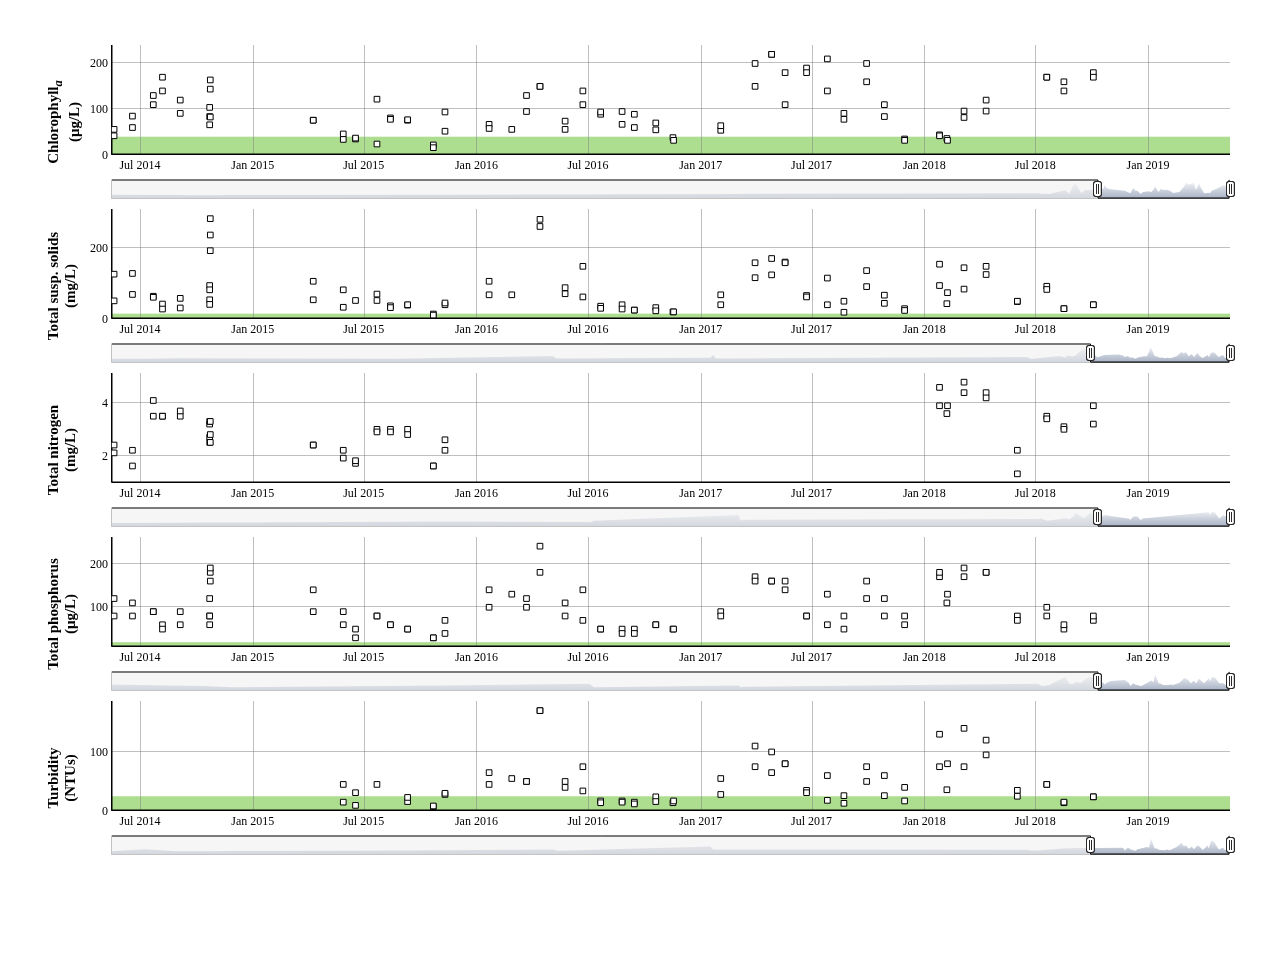
==== docs/index.html @ 1e711eb9 "Trying to get widget to display on GH" ====
<!DOCTYPE html>
<html>
<head>
<meta charset="utf-8" />
<title>Mattamuskeet Water Quality</title>
<script>(function() {
  // If window.HTMLWidgets is already defined, then use it; otherwise create a
  // new object. This allows preceding code to set options that affect the
  // initialization process (though none currently exist).
  window.HTMLWidgets = window.HTMLWidgets || {};

  // See if we're running in a viewer pane. If not, we're in a web browser.
  var viewerMode = window.HTMLWidgets.viewerMode =
      /\bviewer_pane=1\b/.test(window.location);

  // See if we're running in Shiny mode. If not, it's a static document.
  // Note that static widgets can appear in both Shiny and static modes, but
  // obviously, Shiny widgets can only appear in Shiny apps/documents.
  var shinyMode = window.HTMLWidgets.shinyMode =
      typeof(window.Shiny) !== "undefined" && !!window.Shiny.outputBindings;

  // We can't count on jQuery being available, so we implement our own
  // version if necessary.
  function querySelectorAll(scope, selector) {
    if (typeof(jQuery) !== "undefined" && scope instanceof jQuery) {
      return scope.find(selector);
    }
    if (scope.querySelectorAll) {
      return scope.querySelectorAll(selector);
    }
  }

  function asArray(value) {
    if (value === null)
      return [];
    if ($.isArray(value))
      return value;
    return [value];
  }

  // Implement jQuery's extend
  function extend(target /*, ... */) {
    if (arguments.length == 1) {
      return target;
    }
    for (var i = 1; i < arguments.length; i++) {
      var source = arguments[i];
      for (var prop in source) {
        if (source.hasOwnProperty(prop)) {
          target[prop] = source[prop];
        }
      }
    }
    return target;
  }

  // IE8 doesn't support Array.forEach.
  function forEach(values, callback, thisArg) {
    if (values.forEach) {
      values.forEach(callback, thisArg);
    } else {
      for (var i = 0; i < values.length; i++) {
        callback.call(thisArg, values[i], i, values);
      }
    }
  }

  // Replaces the specified method with the return value of funcSource.
  //
  // Note that funcSource should not BE the new method, it should be a function
  // that RETURNS the new method. funcSource receives a single argument that is
  // the overridden method, it can be called from the new method. The overridden
  // method can be called like a regular function, it has the target permanently
  // bound to it so "this" will work correctly.
  function overrideMethod(target, methodName, funcSource) {
    var superFunc = target[methodName] || function() {};
    var superFuncBound = function() {
      return superFunc.apply(target, arguments);
    };
    target[methodName] = funcSource(superFuncBound);
  }

  // Add a method to delegator that, when invoked, calls
  // delegatee.methodName. If there is no such method on
  // the delegatee, but there was one on delegator before
  // delegateMethod was called, then the original version
  // is invoked instead.
  // For example:
  //
  // var a = {
  //   method1: function() { console.log('a1'); }
  //   method2: function() { console.log('a2'); }
  // };
  // var b = {
  //   method1: function() { console.log('b1'); }
  // };
  // delegateMethod(a, b, "method1");
  // delegateMethod(a, b, "method2");
  // a.method1();
  // a.method2();
  //
  // The output would be "b1", "a2".
  function delegateMethod(delegator, delegatee, methodName) {
    var inherited = delegator[methodName];
    delegator[methodName] = function() {
      var target = delegatee;
      var method = delegatee[methodName];

      // The method doesn't exist on the delegatee. Instead,
      // call the method on the delegator, if it exists.
      if (!method) {
        target = delegator;
        method = inherited;
      }

      if (method) {
        return method.apply(target, arguments);
      }
    };
  }

  // Implement a vague facsimilie of jQuery's data method
  function elementData(el, name, value) {
    if (arguments.length == 2) {
      return el["htmlwidget_data_" + name];
    } else if (arguments.length == 3) {
      el["htmlwidget_data_" + name] = value;
      return el;
    } else {
      throw new Error("Wrong number of arguments for elementData: " +
        arguments.length);
    }
  }

  // http://stackoverflow.com/questions/3446170/escape-string-for-use-in-javascript-regex
  function escapeRegExp(str) {
    return str.replace(/[\-\[\]\/\{\}\(\)\*\+\?\.\\\^\$\|]/g, "\\$&");
  }

  function hasClass(el, className) {
    var re = new RegExp("\\b" + escapeRegExp(className) + "\\b");
    return re.test(el.className);
  }

  // elements - array (or array-like object) of HTML elements
  // className - class name to test for
  // include - if true, only return elements with given className;
  //   if false, only return elements *without* given className
  function filterByClass(elements, className, include) {
    var results = [];
    for (var i = 0; i < elements.length; i++) {
      if (hasClass(elements[i], className) == include)
        results.push(elements[i]);
    }
    return results;
  }

  function on(obj, eventName, func) {
    if (obj.addEventListener) {
      obj.addEventListener(eventName, func, false);
    } else if (obj.attachEvent) {
      obj.attachEvent(eventName, func);
    }
  }

  function off(obj, eventName, func) {
    if (obj.removeEventListener)
      obj.removeEventListener(eventName, func, false);
    else if (obj.detachEvent) {
      obj.detachEvent(eventName, func);
    }
  }

  // Translate array of values to top/right/bottom/left, as usual with
  // the "padding" CSS property
  // https://developer.mozilla.org/en-US/docs/Web/CSS/padding
  function unpackPadding(value) {
    if (typeof(value) === "number")
      value = [value];
    if (value.length === 1) {
      return {top: value[0], right: value[0], bottom: value[0], left: value[0]};
    }
    if (value.length === 2) {
      return {top: value[0], right: value[1], bottom: value[0], left: value[1]};
    }
    if (value.length === 3) {
      return {top: value[0], right: value[1], bottom: value[2], left: value[1]};
    }
    if (value.length === 4) {
      return {top: value[0], right: value[1], bottom: value[2], left: value[3]};
    }
  }

  // Convert an unpacked padding object to a CSS value
  function paddingToCss(paddingObj) {
    return paddingObj.top + "px " + paddingObj.right + "px " + paddingObj.bottom + "px " + paddingObj.left + "px";
  }

  // Makes a number suitable for CSS
  function px(x) {
    if (typeof(x) === "number")
      return x + "px";
    else
      return x;
  }

  // Retrieves runtime widget sizing information for an element.
  // The return value is either null, or an object with fill, padding,
  // defaultWidth, defaultHeight fields.
  function sizingPolicy(el) {
    var sizingEl = document.querySelector("script[data-for='" + el.id + "'][type='application/htmlwidget-sizing']");
    if (!sizingEl)
      return null;
    var sp = JSON.parse(sizingEl.textContent || sizingEl.text || "{}");
    if (viewerMode) {
      return sp.viewer;
    } else {
      return sp.browser;
    }
  }

  // @param tasks Array of strings (or falsy value, in which case no-op).
  //   Each element must be a valid JavaScript expression that yields a
  //   function. Or, can be an array of objects with "code" and "data"
  //   properties; in this case, the "code" property should be a string
  //   of JS that's an expr that yields a function, and "data" should be
  //   an object that will be added as an additional argument when that
  //   function is called.
  // @param target The object that will be "this" for each function
  //   execution.
  // @param args Array of arguments to be passed to the functions. (The
  //   same arguments will be passed to all functions.)
  function evalAndRun(tasks, target, args) {
    if (tasks) {
      forEach(tasks, function(task) {
        var theseArgs = args;
        if (typeof(task) === "object") {
          theseArgs = theseArgs.concat([task.data]);
          task = task.code;
        }
        var taskFunc = eval("(" + task + ")");
        if (typeof(taskFunc) !== "function") {
          throw new Error("Task must be a function! Source:\n" + task);
        }
        taskFunc.apply(target, theseArgs);
      });
    }
  }

  function initSizing(el) {
    var sizing = sizingPolicy(el);
    if (!sizing)
      return;

    var cel = document.getElementById("htmlwidget_container");
    if (!cel)
      return;

    if (typeof(sizing.padding) !== "undefined") {
      document.body.style.margin = "0";
      document.body.style.padding = paddingToCss(unpackPadding(sizing.padding));
    }

    if (sizing.fill) {
      document.body.style.overflow = "hidden";
      document.body.style.width = "100%";
      document.body.style.height = "100%";
      document.documentElement.style.width = "100%";
      document.documentElement.style.height = "100%";
      if (cel) {
        cel.style.position = "absolute";
        var pad = unpackPadding(sizing.padding);
        cel.style.top = pad.top + "px";
        cel.style.right = pad.right + "px";
        cel.style.bottom = pad.bottom + "px";
        cel.style.left = pad.left + "px";
        el.style.width = "100%";
        el.style.height = "100%";
      }

      return {
        getWidth: function() { return cel.offsetWidth; },
        getHeight: function() { return cel.offsetHeight; }
      };

    } else {
      el.style.width = px(sizing.width);
      el.style.height = px(sizing.height);

      return {
        getWidth: function() { return el.offsetWidth; },
        getHeight: function() { return el.offsetHeight; }
      };
    }
  }

  // Default implementations for methods
  var defaults = {
    find: function(scope) {
      return querySelectorAll(scope, "." + this.name);
    },
    renderError: function(el, err) {
      var $el = $(el);

      this.clearError(el);

      // Add all these error classes, as Shiny does
      var errClass = "shiny-output-error";
      if (err.type !== null) {
        // use the classes of the error condition as CSS class names
        errClass = errClass + " " + $.map(asArray(err.type), function(type) {
          return errClass + "-" + type;
        }).join(" ");
      }
      errClass = errClass + " htmlwidgets-error";

      // Is el inline or block? If inline or inline-block, just display:none it
      // and add an inline error.
      var display = $el.css("display");
      $el.data("restore-display-mode", display);

      if (display === "inline" || display === "inline-block") {
        $el.hide();
        if (err.message !== "") {
          var errorSpan = $("<span>").addClass(errClass);
          errorSpan.text(err.message);
          $el.after(errorSpan);
        }
      } else if (display === "block") {
        // If block, add an error just after the el, set visibility:none on the
        // el, and position the error to be on top of the el.
        // Mark it with a unique ID and CSS class so we can remove it later.
        $el.css("visibility", "hidden");
        if (err.message !== "") {
          var errorDiv = $("<div>").addClass(errClass).css("position", "absolute")
            .css("top", el.offsetTop)
            .css("left", el.offsetLeft)
            // setting width can push out the page size, forcing otherwise
            // unnecessary scrollbars to appear and making it impossible for
            // the element to shrink; so use max-width instead
            .css("maxWidth", el.offsetWidth)
            .css("height", el.offsetHeight);
          errorDiv.text(err.message);
          $el.after(errorDiv);

          // Really dumb way to keep the size/position of the error in sync with
          // the parent element as the window is resized or whatever.
          var intId = setInterval(function() {
            if (!errorDiv[0].parentElement) {
              clearInterval(intId);
              return;
            }
            errorDiv
              .css("top", el.offsetTop)
              .css("left", el.offsetLeft)
              .css("maxWidth", el.offsetWidth)
              .css("height", el.offsetHeight);
          }, 500);
        }
      }
    },
    clearError: function(el) {
      var $el = $(el);
      var display = $el.data("restore-display-mode");
      $el.data("restore-display-mode", null);

      if (display === "inline" || display === "inline-block") {
        if (display)
          $el.css("display", display);
        $(el.nextSibling).filter(".htmlwidgets-error").remove();
      } else if (display === "block"){
        $el.css("visibility", "inherit");
        $(el.nextSibling).filter(".htmlwidgets-error").remove();
      }
    },
    sizing: {}
  };

  // Called by widget bindings to register a new type of widget. The definition
  // object can contain the following properties:
  // - name (required) - A string indicating the binding name, which will be
  //   used by default as the CSS classname to look for.
  // - initialize (optional) - A function(el) that will be called once per
  //   widget element; if a value is returned, it will be passed as the third
  //   value to renderValue.
  // - renderValue (required) - A function(el, data, initValue) that will be
  //   called with data. Static contexts will cause this to be called once per
  //   element; Shiny apps will cause this to be called multiple times per
  //   element, as the data changes.
  window.HTMLWidgets.widget = function(definition) {
    if (!definition.name) {
      throw new Error("Widget must have a name");
    }
    if (!definition.type) {
      throw new Error("Widget must have a type");
    }
    // Currently we only support output widgets
    if (definition.type !== "output") {
      throw new Error("Unrecognized widget type '" + definition.type + "'");
    }
    // TODO: Verify that .name is a valid CSS classname

    // Support new-style instance-bound definitions. Old-style class-bound
    // definitions have one widget "object" per widget per type/class of
    // widget; the renderValue and resize methods on such widget objects
    // take el and instance arguments, because the widget object can't
    // store them. New-style instance-bound definitions have one widget
    // object per widget instance; the definition that's passed in doesn't
    // provide renderValue or resize methods at all, just the single method
    //   factory(el, width, height)
    // which returns an object that has renderValue(x) and resize(w, h).
    // This enables a far more natural programming style for the widget
    // author, who can store per-instance state using either OO-style
    // instance fields or functional-style closure variables (I guess this
    // is in contrast to what can only be called C-style pseudo-OO which is
    // what we required before).
    if (definition.factory) {
      definition = createLegacyDefinitionAdapter(definition);
    }

    if (!definition.renderValue) {
      throw new Error("Widget must have a renderValue function");
    }

    // For static rendering (non-Shiny), use a simple widget registration
    // scheme. We also use this scheme for Shiny apps/documents that also
    // contain static widgets.
    window.HTMLWidgets.widgets = window.HTMLWidgets.widgets || [];
    // Merge defaults into the definition; don't mutate the original definition.
    var staticBinding = extend({}, defaults, definition);
    overrideMethod(staticBinding, "find", function(superfunc) {
      return function(scope) {
        var results = superfunc(scope);
        // Filter out Shiny outputs, we only want the static kind
        return filterByClass(results, "html-widget-output", false);
      };
    });
    window.HTMLWidgets.widgets.push(staticBinding);

    if (shinyMode) {
      // Shiny is running. Register the definition with an output binding.
      // The definition itself will not be the output binding, instead
      // we will make an output binding object that delegates to the
      // definition. This is because we foolishly used the same method
      // name (renderValue) for htmlwidgets definition and Shiny bindings
      // but they actually have quite different semantics (the Shiny
      // bindings receive data that includes lots of metadata that it
      // strips off before calling htmlwidgets renderValue). We can't
      // just ignore the difference because in some widgets it's helpful
      // to call this.renderValue() from inside of resize(), and if
      // we're not delegating, then that call will go to the Shiny
      // version instead of the htmlwidgets version.

      // Merge defaults with definition, without mutating either.
      var bindingDef = extend({}, defaults, definition);

      // This object will be our actual Shiny binding.
      var shinyBinding = new Shiny.OutputBinding();

      // With a few exceptions, we'll want to simply use the bindingDef's
      // version of methods if they are available, otherwise fall back to
      // Shiny's defaults. NOTE: If Shiny's output bindings gain additional
      // methods in the future, and we want them to be overrideable by
      // HTMLWidget binding definitions, then we'll need to add them to this
      // list.
      delegateMethod(shinyBinding, bindingDef, "getId");
      delegateMethod(shinyBinding, bindingDef, "onValueChange");
      delegateMethod(shinyBinding, bindingDef, "onValueError");
      delegateMethod(shinyBinding, bindingDef, "renderError");
      delegateMethod(shinyBinding, bindingDef, "clearError");
      delegateMethod(shinyBinding, bindingDef, "showProgress");

      // The find, renderValue, and resize are handled differently, because we
      // want to actually decorate the behavior of the bindingDef methods.

      shinyBinding.find = function(scope) {
        var results = bindingDef.find(scope);

        // Only return elements that are Shiny outputs, not static ones
        var dynamicResults = results.filter(".html-widget-output");

        // It's possible that whatever caused Shiny to think there might be
        // new dynamic outputs, also caused there to be new static outputs.
        // Since there might be lots of different htmlwidgets bindings, we
        // schedule execution for later--no need to staticRender multiple
        // times.
        if (results.length !== dynamicResults.length)
          scheduleStaticRender();

        return dynamicResults;
      };

      // Wrap renderValue to handle initialization, which unfortunately isn't
      // supported natively by Shiny at the time of this writing.

      shinyBinding.renderValue = function(el, data) {
        Shiny.renderDependencies(data.deps);
        // Resolve strings marked as javascript literals to objects
        if (!(data.evals instanceof Array)) data.evals = [data.evals];
        for (var i = 0; data.evals && i < data.evals.length; i++) {
          window.HTMLWidgets.evaluateStringMember(data.x, data.evals[i]);
        }
        if (!bindingDef.renderOnNullValue) {
          if (data.x === null) {
            el.style.visibility = "hidden";
            return;
          } else {
            el.style.visibility = "inherit";
          }
        }
        if (!elementData(el, "initialized")) {
          initSizing(el);

          elementData(el, "initialized", true);
          if (bindingDef.initialize) {
            var result = bindingDef.initialize(el, el.offsetWidth,
              el.offsetHeight);
            elementData(el, "init_result", result);
          }
        }
        bindingDef.renderValue(el, data.x, elementData(el, "init_result"));
        evalAndRun(data.jsHooks.render, elementData(el, "init_result"), [el, data.x]);
      };

      // Only override resize if bindingDef implements it
      if (bindingDef.resize) {
        shinyBinding.resize = function(el, width, height) {
          // Shiny can call resize before initialize/renderValue have been
          // called, which doesn't make sense for widgets.
          if (elementData(el, "initialized")) {
            bindingDef.resize(el, width, height, elementData(el, "init_result"));
          }
        };
      }

      Shiny.outputBindings.register(shinyBinding, bindingDef.name);
    }
  };

  var scheduleStaticRenderTimerId = null;
  function scheduleStaticRender() {
    if (!scheduleStaticRenderTimerId) {
      scheduleStaticRenderTimerId = setTimeout(function() {
        scheduleStaticRenderTimerId = null;
        window.HTMLWidgets.staticRender();
      }, 1);
    }
  }

  // Render static widgets after the document finishes loading
  // Statically render all elements that are of this widget's class
  window.HTMLWidgets.staticRender = function() {
    var bindings = window.HTMLWidgets.widgets || [];
    forEach(bindings, function(binding) {
      var matches = binding.find(document.documentElement);
      forEach(matches, function(el) {
        var sizeObj = initSizing(el, binding);

        if (hasClass(el, "html-widget-static-bound"))
          return;
        el.className = el.className + " html-widget-static-bound";

        var initResult;
        if (binding.initialize) {
          initResult = binding.initialize(el,
            sizeObj ? sizeObj.getWidth() : el.offsetWidth,
            sizeObj ? sizeObj.getHeight() : el.offsetHeight
          );
          elementData(el, "init_result", initResult);
        }

        if (binding.resize) {
          var lastSize = {};
          var resizeHandler = function(e) {
            var size = {
              w: sizeObj ? sizeObj.getWidth() : el.offsetWidth,
              h: sizeObj ? sizeObj.getHeight() : el.offsetHeight
            };
            if (size.w === 0 && size.h === 0)
              return;
            if (size.w === lastSize.w && size.h === lastSize.h)
              return;
            lastSize = size;
            binding.resize(el, size.w, size.h, initResult);
          };

          on(window, "resize", resizeHandler);

          // This is needed for cases where we're running in a Shiny
          // app, but the widget itself is not a Shiny output, but
          // rather a simple static widget. One example of this is
          // an rmarkdown document that has runtime:shiny and widget
          // that isn't in a render function. Shiny only knows to
          // call resize handlers for Shiny outputs, not for static
          // widgets, so we do it ourselves.
          if (window.jQuery) {
            window.jQuery(document).on(
              "shown.htmlwidgets shown.bs.tab.htmlwidgets shown.bs.collapse.htmlwidgets",
              resizeHandler
            );
            window.jQuery(document).on(
              "hidden.htmlwidgets hidden.bs.tab.htmlwidgets hidden.bs.collapse.htmlwidgets",
              resizeHandler
            );
          }

          // This is needed for the specific case of ioslides, which
          // flips slides between display:none and display:block.
          // Ideally we would not have to have ioslide-specific code
          // here, but rather have ioslides raise a generic event,
          // but the rmarkdown package just went to CRAN so the
          // window to getting that fixed may be long.
          if (window.addEventListener) {
            // It's OK to limit this to window.addEventListener
            // browsers because ioslides itself only supports
            // such browsers.
            on(document, "slideenter", resizeHandler);
            on(document, "slideleave", resizeHandler);
          }
        }

        var scriptData = document.querySelector("script[data-for='" + el.id + "'][type='application/json']");
        if (scriptData) {
          var data = JSON.parse(scriptData.textContent || scriptData.text);
          // Resolve strings marked as javascript literals to objects
          if (!(data.evals instanceof Array)) data.evals = [data.evals];
          for (var k = 0; data.evals && k < data.evals.length; k++) {
            window.HTMLWidgets.evaluateStringMember(data.x, data.evals[k]);
          }
          binding.renderValue(el, data.x, initResult);
          evalAndRun(data.jsHooks.render, initResult, [el, data.x]);
        }
      });
    });

    invokePostRenderHandlers();
  }

  // Wait until after the document has loaded to render the widgets.
  if (document.addEventListener) {
    document.addEventListener("DOMContentLoaded", function() {
      document.removeEventListener("DOMContentLoaded", arguments.callee, false);
      window.HTMLWidgets.staticRender();
    }, false);
  } else if (document.attachEvent) {
    document.attachEvent("onreadystatechange", function() {
      if (document.readyState === "complete") {
        document.detachEvent("onreadystatechange", arguments.callee);
        window.HTMLWidgets.staticRender();
      }
    });
  }


  window.HTMLWidgets.getAttachmentUrl = function(depname, key) {
    // If no key, default to the first item
    if (typeof(key) === "undefined")
      key = 1;

    var link = document.getElementById(depname + "-" + key + "-attachment");
    if (!link) {
      throw new Error("Attachment " + depname + "/" + key + " not found in document");
    }
    return link.getAttribute("href");
  };

  window.HTMLWidgets.dataframeToD3 = function(df) {
    var names = [];
    var length;
    for (var name in df) {
        if (df.hasOwnProperty(name))
            names.push(name);
        if (typeof(df[name]) !== "object" || typeof(df[name].length) === "undefined") {
            throw new Error("All fields must be arrays");
        } else if (typeof(length) !== "undefined" && length !== df[name].length) {
            throw new Error("All fields must be arrays of the same length");
        }
        length = df[name].length;
    }
    var results = [];
    var item;
    for (var row = 0; row < length; row++) {
        item = {};
        for (var col = 0; col < names.length; col++) {
            item[names[col]] = df[names[col]][row];
        }
        results.push(item);
    }
    return results;
  };

  window.HTMLWidgets.transposeArray2D = function(array) {
      if (array.length === 0) return array;
      var newArray = array[0].map(function(col, i) {
          return array.map(function(row) {
              return row[i]
          })
      });
      return newArray;
  };
  // Split value at splitChar, but allow splitChar to be escaped
  // using escapeChar. Any other characters escaped by escapeChar
  // will be included as usual (including escapeChar itself).
  function splitWithEscape(value, splitChar, escapeChar) {
    var results = [];
    var escapeMode = false;
    var currentResult = "";
    for (var pos = 0; pos < value.length; pos++) {
      if (!escapeMode) {
        if (value[pos] === splitChar) {
          results.push(currentResult);
          currentResult = "";
        } else if (value[pos] === escapeChar) {
          escapeMode = true;
        } else {
          currentResult += value[pos];
        }
      } else {
        currentResult += value[pos];
        escapeMode = false;
      }
    }
    if (currentResult !== "") {
      results.push(currentResult);
    }
    return results;
  }
  // Function authored by Yihui/JJ Allaire
  window.HTMLWidgets.evaluateStringMember = function(o, member) {
    var parts = splitWithEscape(member, '.', '\\');
    for (var i = 0, l = parts.length; i < l; i++) {
      var part = parts[i];
      // part may be a character or 'numeric' member name
      if (o !== null && typeof o === "object" && part in o) {
        if (i == (l - 1)) { // if we are at the end of the line then evalulate
          if (typeof o[part] === "string")
            o[part] = eval("(" + o[part] + ")");
        } else { // otherwise continue to next embedded object
          o = o[part];
        }
      }
    }
  };

  // Retrieve the HTMLWidget instance (i.e. the return value of an
  // HTMLWidget binding's initialize() or factory() function)
  // associated with an element, or null if none.
  window.HTMLWidgets.getInstance = function(el) {
    return elementData(el, "init_result");
  };

  // Finds the first element in the scope that matches the selector,
  // and returns the HTMLWidget instance (i.e. the return value of
  // an HTMLWidget binding's initialize() or factory() function)
  // associated with that element, if any. If no element matches the
  // selector, or the first matching element has no HTMLWidget
  // instance associated with it, then null is returned.
  //
  // The scope argument is optional, and defaults to window.document.
  window.HTMLWidgets.find = function(scope, selector) {
    if (arguments.length == 1) {
      selector = scope;
      scope = document;
    }

    var el = scope.querySelector(selector);
    if (el === null) {
      return null;
    } else {
      return window.HTMLWidgets.getInstance(el);
    }
  };

  // Finds all elements in the scope that match the selector, and
  // returns the HTMLWidget instances (i.e. the return values of
  // an HTMLWidget binding's initialize() or factory() function)
  // associated with the elements, in an array. If elements that
  // match the selector don't have an associated HTMLWidget
  // instance, the returned array will contain nulls.
  //
  // The scope argument is optional, and defaults to window.document.
  window.HTMLWidgets.findAll = function(scope, selector) {
    if (arguments.length == 1) {
      selector = scope;
      scope = document;
    }

    var nodes = scope.querySelectorAll(selector);
    var results = [];
    for (var i = 0; i < nodes.length; i++) {
      results.push(window.HTMLWidgets.getInstance(nodes[i]));
    }
    return results;
  };

  var postRenderHandlers = [];
  function invokePostRenderHandlers() {
    while (postRenderHandlers.length) {
      var handler = postRenderHandlers.shift();
      if (handler) {
        handler();
      }
    }
  }

  // Register the given callback function to be invoked after the
  // next time static widgets are rendered.
  window.HTMLWidgets.addPostRenderHandler = function(callback) {
    postRenderHandlers.push(callback);
  };

  // Takes a new-style instance-bound definition, and returns an
  // old-style class-bound definition. This saves us from having
  // to rewrite all the logic in this file to accomodate both
  // types of definitions.
  function createLegacyDefinitionAdapter(defn) {
    var result = {
      name: defn.name,
      type: defn.type,
      initialize: function(el, width, height) {
        return defn.factory(el, width, height);
      },
      renderValue: function(el, x, instance) {
        return instance.renderValue(x);
      },
      resize: function(el, width, height, instance) {
        return instance.resize(width, height);
      }
    };

    if (defn.find)
      result.find = defn.find;
    if (defn.renderError)
      result.renderError = defn.renderError;
    if (defn.clearError)
      result.clearError = defn.clearError;

    return result;
  }
})();

</script>
<style type="text/css">.cw-container {display: flex;display: -webkit-flex;flex-direction: column;-webkit-flex-direction: column;width: 100%;height: 100%;}.cw-subcontainer {flex:1;-webkit-flex:1;display: flex;display: -webkit-flex;flex-direction: row;-webkit-flex-direction: row;}.cw-title {text-align: center;margin: 5px 0;font-family: sans-serif;font-weight: normal;}.cw-content {flex:1;-webkit-flex:1;display: flex;display: -webkit-flex;flex-direction: column;-webkit-flex-direction: column;}.cw-content.cw-by-col {flex-direction: row;-webkit-flex-direction: row;}.cw-row {align-items: stretch;-webkit-align-items: stretch;display: flex;display: -webkit-flex;flex-direction: row;-webkit-flex-direction: row;}.cw-row.cw-by-col {flex-direction: column;-webkit-flex-direction: column;}.cw-col {align-items: stretch;-webkit-align-items: stretch;position: relative;margin:5px;}.cw-widget {width:100%;height:100%;position:absolute;}</style>
<script>//Copyright © 2016 RTE Réseau de transport d’électricité

HTMLWidgets.widget({

  name: 'combineWidgets',

  type: 'output',

  factory: function(el, width, height) {

    var widgets = {};

    function toArray(x) {
      if (x.constructor !== Array) x = [x];
      return x;
    }

    function getWidgetFactory(name) {
      return HTMLWidgets.widgets.filter(function(x) {return x.name == name})[0];
    }

    function resizeAll() {
      for (var k in widgets) {
        var widgetEl = document.getElementById(k);
        if (!widgetEl) {
          delete widgets[k];
        } else {
          var x = widgets[k];
          x.factory.resize(widgetEl, widgetEl.clientWidth, widgetEl.clientHeight, x.instance);
        }
      }
    }

    return {

      renderValue: function(x) {
        x.elementId = toArray(x.elementId);
        x.widgetType = toArray(x.widgetType);

        var nWidgets = x.widgetType.length;
        el.innerHTML = x.html;

        for (var i = 0; i < nWidgets; i++) {
          var child = document.getElementById(x.elementId[i]);

          if (x.widgetType[i] == "html") {
            child.innerHTML = x.data[i];
          } else {
            var widgetFactory = getWidgetFactory(x.widgetType[i]);
            var w = widgetFactory.initialize(child, child.clientWidth, child.clientHeight);
            widgetFactory.renderValue(child, x.data[i], w);
            widgets[x.elementId[i]] = {factory:widgetFactory, instance:w};
          }
        }

        // Crosstalk inputs need special handling:  see
        // https://github.com/ramnathv/htmlwidgets/issues/300

        if (x.hasCrosstalkInputs && crosstalk && crosstalk.bind) {
          crosstalk.bind();
        }

        // Sometimes widgets are rendered before the size of all html element has
        // been computed. Adding a small delay fixes this problem.
        setTimeout(resizeAll, 5);

      },

      resize: function(width, height) {
        resizeAll();
      }

    };
  }
});
</script>
<script>/*! jQuery v1.11.1 | (c) 2005, 2014 jQuery Foundation, Inc. | jquery.org/license */
!function(a,b){"object"==typeof module&&"object"==typeof module.exports?module.exports=a.document?b(a,!0):function(a){if(!a.document)throw new Error("jQuery requires a window with a document");return b(a)}:b(a)}("undefined"!=typeof window?window:this,function(a,b){var c=[],d=c.slice,e=c.concat,f=c.push,g=c.indexOf,h={},i=h.toString,j=h.hasOwnProperty,k={},l="1.11.1",m=function(a,b){return new m.fn.init(a,b)},n=/^[\s\uFEFF\xA0]+|[\s\uFEFF\xA0]+$/g,o=/^-ms-/,p=/-([\da-z])/gi,q=function(a,b){return b.toUpperCase()};m.fn=m.prototype={jquery:l,constructor:m,selector:"",length:0,toArray:function(){return d.call(this)},get:function(a){return null!=a?0>a?this[a+this.length]:this[a]:d.call(this)},pushStack:function(a){var b=m.merge(this.constructor(),a);return b.prevObject=this,b.context=this.context,b},each:function(a,b){return m.each(this,a,b)},map:function(a){return this.pushStack(m.map(this,function(b,c){return a.call(b,c,b)}))},slice:function(){return this.pushStack(d.apply(this,arguments))},first:function(){return this.eq(0)},last:function(){return this.eq(-1)},eq:function(a){var b=this.length,c=+a+(0>a?b:0);return this.pushStack(c>=0&&b>c?[this[c]]:[])},end:function(){return this.prevObject||this.constructor(null)},push:f,sort:c.sort,splice:c.splice},m.extend=m.fn.extend=function(){var a,b,c,d,e,f,g=arguments[0]||{},h=1,i=arguments.length,j=!1;for("boolean"==typeof g&&(j=g,g=arguments[h]||{},h++),"object"==typeof g||m.isFunction(g)||(g={}),h===i&&(g=this,h--);i>h;h++)if(null!=(e=arguments[h]))for(d in e)a=g[d],c=e[d],g!==c&&(j&&c&&(m.isPlainObject(c)||(b=m.isArray(c)))?(b?(b=!1,f=a&&m.isArray(a)?a:[]):f=a&&m.isPlainObject(a)?a:{},g[d]=m.extend(j,f,c)):void 0!==c&&(g[d]=c));return g},m.extend({expando:"jQuery"+(l+Math.random()).replace(/\D/g,""),isReady:!0,error:function(a){throw new Error(a)},noop:function(){},isFunction:function(a){return"function"===m.type(a)},isArray:Array.isArray||function(a){return"array"===m.type(a)},isWindow:function(a){return null!=a&&a==a.window},isNumeric:function(a){return!m.isArray(a)&&a-parseFloat(a)>=0},isEmptyObject:function(a){var b;for(b in a)return!1;return!0},isPlainObject:function(a){var b;if(!a||"object"!==m.type(a)||a.nodeType||m.isWindow(a))return!1;try{if(a.constructor&&!j.call(a,"constructor")&&!j.call(a.constructor.prototype,"isPrototypeOf"))return!1}catch(c){return!1}if(k.ownLast)for(b in a)return j.call(a,b);for(b in a);return void 0===b||j.call(a,b)},type:function(a){return null==a?a+"":"object"==typeof a||"function"==typeof a?h[i.call(a)]||"object":typeof a},globalEval:function(b){b&&m.trim(b)&&(a.execScript||function(b){a.eval.call(a,b)})(b)},camelCase:function(a){return a.replace(o,"ms-").replace(p,q)},nodeName:function(a,b){return a.nodeName&&a.nodeName.toLowerCase()===b.toLowerCase()},each:function(a,b,c){var d,e=0,f=a.length,g=r(a);if(c){if(g){for(;f>e;e++)if(d=b.apply(a[e],c),d===!1)break}else for(e in a)if(d=b.apply(a[e],c),d===!1)break}else if(g){for(;f>e;e++)if(d=b.call(a[e],e,a[e]),d===!1)break}else for(e in a)if(d=b.call(a[e],e,a[e]),d===!1)break;return a},trim:function(a){return null==a?"":(a+"").replace(n,"")},makeArray:function(a,b){var c=b||[];return null!=a&&(r(Object(a))?m.merge(c,"string"==typeof a?[a]:a):f.call(c,a)),c},inArray:function(a,b,c){var d;if(b){if(g)return g.call(b,a,c);for(d=b.length,c=c?0>c?Math.max(0,d+c):c:0;d>c;c++)if(c in b&&b[c]===a)return c}return-1},merge:function(a,b){var c=+b.length,d=0,e=a.length;while(c>d)a[e++]=b[d++];if(c!==c)while(void 0!==b[d])a[e++]=b[d++];return a.length=e,a},grep:function(a,b,c){for(var d,e=[],f=0,g=a.length,h=!c;g>f;f++)d=!b(a[f],f),d!==h&&e.push(a[f]);return e},map:function(a,b,c){var d,f=0,g=a.length,h=r(a),i=[];if(h)for(;g>f;f++)d=b(a[f],f,c),null!=d&&i.push(d);else for(f in a)d=b(a[f],f,c),null!=d&&i.push(d);return e.apply([],i)},guid:1,proxy:function(a,b){var c,e,f;return"string"==typeof b&&(f=a[b],b=a,a=f),m.isFunction(a)?(c=d.call(arguments,2),e=function(){return a.apply(b||this,c.concat(d.call(arguments)))},e.guid=a.guid=a.guid||m.guid++,e):void 0},now:function(){return+new Date},support:k}),m.each("Boolean Number String Function Array Date RegExp Object Error".split(" "),function(a,b){h["[object "+b+"]"]=b.toLowerCase()});function r(a){var b=a.length,c=m.type(a);return"function"===c||m.isWindow(a)?!1:1===a.nodeType&&b?!0:"array"===c||0===b||"number"==typeof b&&b>0&&b-1 in a}var s=function(a){var b,c,d,e,f,g,h,i,j,k,l,m,n,o,p,q,r,s,t,u="sizzle"+-new Date,v=a.document,w=0,x=0,y=gb(),z=gb(),A=gb(),B=function(a,b){return a===b&&(l=!0),0},C="undefined",D=1<<31,E={}.hasOwnProperty,F=[],G=F.pop,H=F.push,I=F.push,J=F.slice,K=F.indexOf||function(a){for(var b=0,c=this.length;c>b;b++)if(this[b]===a)return b;return-1},L="checked|selected|async|autofocus|autoplay|controls|defer|disabled|hidden|ismap|loop|multiple|open|readonly|required|scoped",M="[\\x20\\t\\r\\n\\f]",N="(?:\\\\.|[\\w-]|[^\\x00-\\xa0])+",O=N.replace("w","w#"),P="\\["+M+"*("+N+")(?:"+M+"*([*^$|!~]?=)"+M+"*(?:'((?:\\\\.|[^\\\\'])*)'|\"((?:\\\\.|[^\\\\\"])*)\"|("+O+"))|)"+M+"*\\]",Q=":("+N+")(?:\\((('((?:\\\\.|[^\\\\'])*)'|\"((?:\\\\.|[^\\\\\"])*)\")|((?:\\\\.|[^\\\\()[\\]]|"+P+")*)|.*)\\)|)",R=new RegExp("^"+M+"+|((?:^|[^\\\\])(?:\\\\.)*)"+M+"+$","g"),S=new RegExp("^"+M+"*,"+M+"*"),T=new RegExp("^"+M+"*([>+~]|"+M+")"+M+"*"),U=new RegExp("="+M+"*([^\\]'\"]*?)"+M+"*\\]","g"),V=new RegExp(Q),W=new RegExp("^"+O+"$"),X={ID:new RegExp("^#("+N+")"),CLASS:new RegExp("^\\.("+N+")"),TAG:new RegExp("^("+N.replace("w","w*")+")"),ATTR:new RegExp("^"+P),PSEUDO:new RegExp("^"+Q),CHILD:new RegExp("^:(only|first|last|nth|nth-last)-(child|of-type)(?:\\("+M+"*(even|odd|(([+-]|)(\\d*)n|)"+M+"*(?:([+-]|)"+M+"*(\\d+)|))"+M+"*\\)|)","i"),bool:new RegExp("^(?:"+L+")$","i"),needsContext:new RegExp("^"+M+"*[>+~]|:(even|odd|eq|gt|lt|nth|first|last)(?:\\("+M+"*((?:-\\d)?\\d*)"+M+"*\\)|)(?=[^-]|$)","i")},Y=/^(?:input|select|textarea|button)$/i,Z=/^h\d$/i,$=/^[^{]+\{\s*\[native \w/,_=/^(?:#([\w-]+)|(\w+)|\.([\w-]+))$/,ab=/[+~]/,bb=/'|\\/g,cb=new RegExp("\\\\([\\da-f]{1,6}"+M+"?|("+M+")|.)","ig"),db=function(a,b,c){var d="0x"+b-65536;return d!==d||c?b:0>d?String.fromCharCode(d+65536):String.fromCharCode(d>>10|55296,1023&d|56320)};try{I.apply(F=J.call(v.childNodes),v.childNodes),F[v.childNodes.length].nodeType}catch(eb){I={apply:F.length?function(a,b){H.apply(a,J.call(b))}:function(a,b){var c=a.length,d=0;while(a[c++]=b[d++]);a.length=c-1}}}function fb(a,b,d,e){var f,h,j,k,l,o,r,s,w,x;if((b?b.ownerDocument||b:v)!==n&&m(b),b=b||n,d=d||[],!a||"string"!=typeof a)return d;if(1!==(k=b.nodeType)&&9!==k)return[];if(p&&!e){if(f=_.exec(a))if(j=f[1]){if(9===k){if(h=b.getElementById(j),!h||!h.parentNode)return d;if(h.id===j)return d.push(h),d}else if(b.ownerDocument&&(h=b.ownerDocument.getElementById(j))&&t(b,h)&&h.id===j)return d.push(h),d}else{if(f[2])return I.apply(d,b.getElementsByTagName(a)),d;if((j=f[3])&&c.getElementsByClassName&&b.getElementsByClassName)return I.apply(d,b.getElementsByClassName(j)),d}if(c.qsa&&(!q||!q.test(a))){if(s=r=u,w=b,x=9===k&&a,1===k&&"object"!==b.nodeName.toLowerCase()){o=g(a),(r=b.getAttribute("id"))?s=r.replace(bb,"\\$&"):b.setAttribute("id",s),s="[id='"+s+"'] ",l=o.length;while(l--)o[l]=s+qb(o[l]);w=ab.test(a)&&ob(b.parentNode)||b,x=o.join(",")}if(x)try{return I.apply(d,w.querySelectorAll(x)),d}catch(y){}finally{r||b.removeAttribute("id")}}}return i(a.replace(R,"$1"),b,d,e)}function gb(){var a=[];function b(c,e){return a.push(c+" ")>d.cacheLength&&delete b[a.shift()],b[c+" "]=e}return b}function hb(a){return a[u]=!0,a}function ib(a){var b=n.createElement("div");try{return!!a(b)}catch(c){return!1}finally{b.parentNode&&b.parentNode.removeChild(b),b=null}}function jb(a,b){var c=a.split("|"),e=a.length;while(e--)d.attrHandle[c[e]]=b}function kb(a,b){var c=b&&a,d=c&&1===a.nodeType&&1===b.nodeType&&(~b.sourceIndex||D)-(~a.sourceIndex||D);if(d)return d;if(c)while(c=c.nextSibling)if(c===b)return-1;return a?1:-1}function lb(a){return function(b){var c=b.nodeName.toLowerCase();return"input"===c&&b.type===a}}function mb(a){return function(b){var c=b.nodeName.toLowerCase();return("input"===c||"button"===c)&&b.type===a}}function nb(a){return hb(function(b){return b=+b,hb(function(c,d){var e,f=a([],c.length,b),g=f.length;while(g--)c[e=f[g]]&&(c[e]=!(d[e]=c[e]))})})}function ob(a){return a&&typeof a.getElementsByTagName!==C&&a}c=fb.support={},f=fb.isXML=function(a){var b=a&&(a.ownerDocument||a).documentElement;return b?"HTML"!==b.nodeName:!1},m=fb.setDocument=function(a){var b,e=a?a.ownerDocument||a:v,g=e.defaultView;return e!==n&&9===e.nodeType&&e.documentElement?(n=e,o=e.documentElement,p=!f(e),g&&g!==g.top&&(g.addEventListener?g.addEventListener("unload",function(){m()},!1):g.attachEvent&&g.attachEvent("onunload",function(){m()})),c.attributes=ib(function(a){return a.className="i",!a.getAttribute("className")}),c.getElementsByTagName=ib(function(a){return a.appendChild(e.createComment("")),!a.getElementsByTagName("*").length}),c.getElementsByClassName=$.test(e.getElementsByClassName)&&ib(function(a){return a.innerHTML="<div class='a'></div><div class='a i'></div>",a.firstChild.className="i",2===a.getElementsByClassName("i").length}),c.getById=ib(function(a){return o.appendChild(a).id=u,!e.getElementsByName||!e.getElementsByName(u).length}),c.getById?(d.find.ID=function(a,b){if(typeof b.getElementById!==C&&p){var c=b.getElementById(a);return c&&c.parentNode?[c]:[]}},d.filter.ID=function(a){var b=a.replace(cb,db);return function(a){return a.getAttribute("id")===b}}):(delete d.find.ID,d.filter.ID=function(a){var b=a.replace(cb,db);return function(a){var c=typeof a.getAttributeNode!==C&&a.getAttributeNode("id");return c&&c.value===b}}),d.find.TAG=c.getElementsByTagName?function(a,b){return typeof b.getElementsByTagName!==C?b.getElementsByTagName(a):void 0}:function(a,b){var c,d=[],e=0,f=b.getElementsByTagName(a);if("*"===a){while(c=f[e++])1===c.nodeType&&d.push(c);return d}return f},d.find.CLASS=c.getElementsByClassName&&function(a,b){return typeof b.getElementsByClassName!==C&&p?b.getElementsByClassName(a):void 0},r=[],q=[],(c.qsa=$.test(e.querySelectorAll))&&(ib(function(a){a.innerHTML="<select msallowclip=''><option selected=''></option></select>",a.querySelectorAll("[msallowclip^='']").length&&q.push("[*^$]="+M+"*(?:''|\"\")"),a.querySelectorAll("[selected]").length||q.push("\\["+M+"*(?:value|"+L+")"),a.querySelectorAll(":checked").length||q.push(":checked")}),ib(function(a){var b=e.createElement("input");b.setAttribute("type","hidden"),a.appendChild(b).setAttribute("name","D"),a.querySelectorAll("[name=d]").length&&q.push("name"+M+"*[*^$|!~]?="),a.querySelectorAll(":enabled").length||q.push(":enabled",":disabled"),a.querySelectorAll("*,:x"),q.push(",.*:")})),(c.matchesSelector=$.test(s=o.matches||o.webkitMatchesSelector||o.mozMatchesSelector||o.oMatchesSelector||o.msMatchesSelector))&&ib(function(a){c.disconnectedMatch=s.call(a,"div"),s.call(a,"[s!='']:x"),r.push("!=",Q)}),q=q.length&&new RegExp(q.join("|")),r=r.length&&new RegExp(r.join("|")),b=$.test(o.compareDocumentPosition),t=b||$.test(o.contains)?function(a,b){var c=9===a.nodeType?a.documentElement:a,d=b&&b.parentNode;return a===d||!(!d||1!==d.nodeType||!(c.contains?c.contains(d):a.compareDocumentPosition&&16&a.compareDocumentPosition(d)))}:function(a,b){if(b)while(b=b.parentNode)if(b===a)return!0;return!1},B=b?function(a,b){if(a===b)return l=!0,0;var d=!a.compareDocumentPosition-!b.compareDocumentPosition;return d?d:(d=(a.ownerDocument||a)===(b.ownerDocument||b)?a.compareDocumentPosition(b):1,1&d||!c.sortDetached&&b.compareDocumentPosition(a)===d?a===e||a.ownerDocument===v&&t(v,a)?-1:b===e||b.ownerDocument===v&&t(v,b)?1:k?K.call(k,a)-K.call(k,b):0:4&d?-1:1)}:function(a,b){if(a===b)return l=!0,0;var c,d=0,f=a.parentNode,g=b.parentNode,h=[a],i=[b];if(!f||!g)return a===e?-1:b===e?1:f?-1:g?1:k?K.call(k,a)-K.call(k,b):0;if(f===g)return kb(a,b);c=a;while(c=c.parentNode)h.unshift(c);c=b;while(c=c.parentNode)i.unshift(c);while(h[d]===i[d])d++;return d?kb(h[d],i[d]):h[d]===v?-1:i[d]===v?1:0},e):n},fb.matches=function(a,b){return fb(a,null,null,b)},fb.matchesSelector=function(a,b){if((a.ownerDocument||a)!==n&&m(a),b=b.replace(U,"='$1']"),!(!c.matchesSelector||!p||r&&r.test(b)||q&&q.test(b)))try{var d=s.call(a,b);if(d||c.disconnectedMatch||a.document&&11!==a.document.nodeType)return d}catch(e){}return fb(b,n,null,[a]).length>0},fb.contains=function(a,b){return(a.ownerDocument||a)!==n&&m(a),t(a,b)},fb.attr=function(a,b){(a.ownerDocument||a)!==n&&m(a);var e=d.attrHandle[b.toLowerCase()],f=e&&E.call(d.attrHandle,b.toLowerCase())?e(a,b,!p):void 0;return void 0!==f?f:c.attributes||!p?a.getAttribute(b):(f=a.getAttributeNode(b))&&f.specified?f.value:null},fb.error=function(a){throw new Error("Syntax error, unrecognized expression: "+a)},fb.uniqueSort=function(a){var b,d=[],e=0,f=0;if(l=!c.detectDuplicates,k=!c.sortStable&&a.slice(0),a.sort(B),l){while(b=a[f++])b===a[f]&&(e=d.push(f));while(e--)a.splice(d[e],1)}return k=null,a},e=fb.getText=function(a){var b,c="",d=0,f=a.nodeType;if(f){if(1===f||9===f||11===f){if("string"==typeof a.textContent)return a.textContent;for(a=a.firstChild;a;a=a.nextSibling)c+=e(a)}else if(3===f||4===f)return a.nodeValue}else while(b=a[d++])c+=e(b);return c},d=fb.selectors={cacheLength:50,createPseudo:hb,match:X,attrHandle:{},find:{},relative:{">":{dir:"parentNode",first:!0}," ":{dir:"parentNode"},"+":{dir:"previousSibling",first:!0},"~":{dir:"previousSibling"}},preFilter:{ATTR:function(a){return a[1]=a[1].replace(cb,db),a[3]=(a[3]||a[4]||a[5]||"").replace(cb,db),"~="===a[2]&&(a[3]=" "+a[3]+" "),a.slice(0,4)},CHILD:function(a){return a[1]=a[1].toLowerCase(),"nth"===a[1].slice(0,3)?(a[3]||fb.error(a[0]),a[4]=+(a[4]?a[5]+(a[6]||1):2*("even"===a[3]||"odd"===a[3])),a[5]=+(a[7]+a[8]||"odd"===a[3])):a[3]&&fb.error(a[0]),a},PSEUDO:function(a){var b,c=!a[6]&&a[2];return X.CHILD.test(a[0])?null:(a[3]?a[2]=a[4]||a[5]||"":c&&V.test(c)&&(b=g(c,!0))&&(b=c.indexOf(")",c.length-b)-c.length)&&(a[0]=a[0].slice(0,b),a[2]=c.slice(0,b)),a.slice(0,3))}},filter:{TAG:function(a){var b=a.replace(cb,db).toLowerCase();return"*"===a?function(){return!0}:function(a){return a.nodeName&&a.nodeName.toLowerCase()===b}},CLASS:function(a){var b=y[a+" "];return b||(b=new RegExp("(^|"+M+")"+a+"("+M+"|$)"))&&y(a,function(a){return b.test("string"==typeof a.className&&a.className||typeof a.getAttribute!==C&&a.getAttribute("class")||"")})},ATTR:function(a,b,c){return function(d){var e=fb.attr(d,a);return null==e?"!="===b:b?(e+="","="===b?e===c:"!="===b?e!==c:"^="===b?c&&0===e.indexOf(c):"*="===b?c&&e.indexOf(c)>-1:"$="===b?c&&e.slice(-c.length)===c:"~="===b?(" "+e+" ").indexOf(c)>-1:"|="===b?e===c||e.slice(0,c.length+1)===c+"-":!1):!0}},CHILD:function(a,b,c,d,e){var f="nth"!==a.slice(0,3),g="last"!==a.slice(-4),h="of-type"===b;return 1===d&&0===e?function(a){return!!a.parentNode}:function(b,c,i){var j,k,l,m,n,o,p=f!==g?"nextSibling":"previousSibling",q=b.parentNode,r=h&&b.nodeName.toLowerCase(),s=!i&&!h;if(q){if(f){while(p){l=b;while(l=l[p])if(h?l.nodeName.toLowerCase()===r:1===l.nodeType)return!1;o=p="only"===a&&!o&&"nextSibling"}return!0}if(o=[g?q.firstChild:q.lastChild],g&&s){k=q[u]||(q[u]={}),j=k[a]||[],n=j[0]===w&&j[1],m=j[0]===w&&j[2],l=n&&q.childNodes[n];while(l=++n&&l&&l[p]||(m=n=0)||o.pop())if(1===l.nodeType&&++m&&l===b){k[a]=[w,n,m];break}}else if(s&&(j=(b[u]||(b[u]={}))[a])&&j[0]===w)m=j[1];else while(l=++n&&l&&l[p]||(m=n=0)||o.pop())if((h?l.nodeName.toLowerCase()===r:1===l.nodeType)&&++m&&(s&&((l[u]||(l[u]={}))[a]=[w,m]),l===b))break;return m-=e,m===d||m%d===0&&m/d>=0}}},PSEUDO:function(a,b){var c,e=d.pseudos[a]||d.setFilters[a.toLowerCase()]||fb.error("unsupported pseudo: "+a);return e[u]?e(b):e.length>1?(c=[a,a,"",b],d.setFilters.hasOwnProperty(a.toLowerCase())?hb(function(a,c){var d,f=e(a,b),g=f.length;while(g--)d=K.call(a,f[g]),a[d]=!(c[d]=f[g])}):function(a){return e(a,0,c)}):e}},pseudos:{not:hb(function(a){var b=[],c=[],d=h(a.replace(R,"$1"));return d[u]?hb(function(a,b,c,e){var f,g=d(a,null,e,[]),h=a.length;while(h--)(f=g[h])&&(a[h]=!(b[h]=f))}):function(a,e,f){return b[0]=a,d(b,null,f,c),!c.pop()}}),has:hb(function(a){return function(b){return fb(a,b).length>0}}),contains:hb(function(a){return function(b){return(b.textContent||b.innerText||e(b)).indexOf(a)>-1}}),lang:hb(function(a){return W.test(a||"")||fb.error("unsupported lang: "+a),a=a.replace(cb,db).toLowerCase(),function(b){var c;do if(c=p?b.lang:b.getAttribute("xml:lang")||b.getAttribute("lang"))return c=c.toLowerCase(),c===a||0===c.indexOf(a+"-");while((b=b.parentNode)&&1===b.nodeType);return!1}}),target:function(b){var c=a.location&&a.location.hash;return c&&c.slice(1)===b.id},root:function(a){return a===o},focus:function(a){return a===n.activeElement&&(!n.hasFocus||n.hasFocus())&&!!(a.type||a.href||~a.tabIndex)},enabled:function(a){return a.disabled===!1},disabled:function(a){return a.disabled===!0},checked:function(a){var b=a.nodeName.toLowerCase();return"input"===b&&!!a.checked||"option"===b&&!!a.selected},selected:function(a){return a.parentNode&&a.parentNode.selectedIndex,a.selected===!0},empty:function(a){for(a=a.firstChild;a;a=a.nextSibling)if(a.nodeType<6)return!1;return!0},parent:function(a){return!d.pseudos.empty(a)},header:function(a){return Z.test(a.nodeName)},input:function(a){return Y.test(a.nodeName)},button:function(a){var b=a.nodeName.toLowerCase();return"input"===b&&"button"===a.type||"button"===b},text:function(a){var b;return"input"===a.nodeName.toLowerCase()&&"text"===a.type&&(null==(b=a.getAttribute("type"))||"text"===b.toLowerCase())},first:nb(function(){return[0]}),last:nb(function(a,b){return[b-1]}),eq:nb(function(a,b,c){return[0>c?c+b:c]}),even:nb(function(a,b){for(var c=0;b>c;c+=2)a.push(c);return a}),odd:nb(function(a,b){for(var c=1;b>c;c+=2)a.push(c);return a}),lt:nb(function(a,b,c){for(var d=0>c?c+b:c;--d>=0;)a.push(d);return a}),gt:nb(function(a,b,c){for(var d=0>c?c+b:c;++d<b;)a.push(d);return a})}},d.pseudos.nth=d.pseudos.eq;for(b in{radio:!0,checkbox:!0,file:!0,password:!0,image:!0})d.pseudos[b]=lb(b);for(b in{submit:!0,reset:!0})d.pseudos[b]=mb(b);function pb(){}pb.prototype=d.filters=d.pseudos,d.setFilters=new pb,g=fb.tokenize=function(a,b){var c,e,f,g,h,i,j,k=z[a+" "];if(k)return b?0:k.slice(0);h=a,i=[],j=d.preFilter;while(h){(!c||(e=S.exec(h)))&&(e&&(h=h.slice(e[0].length)||h),i.push(f=[])),c=!1,(e=T.exec(h))&&(c=e.shift(),f.push({value:c,type:e[0].replace(R," ")}),h=h.slice(c.length));for(g in d.filter)!(e=X[g].exec(h))||j[g]&&!(e=j[g](e))||(c=e.shift(),f.push({value:c,type:g,matches:e}),h=h.slice(c.length));if(!c)break}return b?h.length:h?fb.error(a):z(a,i).slice(0)};function qb(a){for(var b=0,c=a.length,d="";c>b;b++)d+=a[b].value;return d}function rb(a,b,c){var d=b.dir,e=c&&"parentNode"===d,f=x++;return b.first?function(b,c,f){while(b=b[d])if(1===b.nodeType||e)return a(b,c,f)}:function(b,c,g){var h,i,j=[w,f];if(g){while(b=b[d])if((1===b.nodeType||e)&&a(b,c,g))return!0}else while(b=b[d])if(1===b.nodeType||e){if(i=b[u]||(b[u]={}),(h=i[d])&&h[0]===w&&h[1]===f)return j[2]=h[2];if(i[d]=j,j[2]=a(b,c,g))return!0}}}function sb(a){return a.length>1?function(b,c,d){var e=a.length;while(e--)if(!a[e](b,c,d))return!1;return!0}:a[0]}function tb(a,b,c){for(var d=0,e=b.length;e>d;d++)fb(a,b[d],c);return c}function ub(a,b,c,d,e){for(var f,g=[],h=0,i=a.length,j=null!=b;i>h;h++)(f=a[h])&&(!c||c(f,d,e))&&(g.push(f),j&&b.push(h));return g}function vb(a,b,c,d,e,f){return d&&!d[u]&&(d=vb(d)),e&&!e[u]&&(e=vb(e,f)),hb(function(f,g,h,i){var j,k,l,m=[],n=[],o=g.length,p=f||tb(b||"*",h.nodeType?[h]:h,[]),q=!a||!f&&b?p:ub(p,m,a,h,i),r=c?e||(f?a:o||d)?[]:g:q;if(c&&c(q,r,h,i),d){j=ub(r,n),d(j,[],h,i),k=j.length;while(k--)(l=j[k])&&(r[n[k]]=!(q[n[k]]=l))}if(f){if(e||a){if(e){j=[],k=r.length;while(k--)(l=r[k])&&j.push(q[k]=l);e(null,r=[],j,i)}k=r.length;while(k--)(l=r[k])&&(j=e?K.call(f,l):m[k])>-1&&(f[j]=!(g[j]=l))}}else r=ub(r===g?r.splice(o,r.length):r),e?e(null,g,r,i):I.apply(g,r)})}function wb(a){for(var b,c,e,f=a.length,g=d.relative[a[0].type],h=g||d.relative[" "],i=g?1:0,k=rb(function(a){return a===b},h,!0),l=rb(function(a){return K.call(b,a)>-1},h,!0),m=[function(a,c,d){return!g&&(d||c!==j)||((b=c).nodeType?k(a,c,d):l(a,c,d))}];f>i;i++)if(c=d.relative[a[i].type])m=[rb(sb(m),c)];else{if(c=d.filter[a[i].type].apply(null,a[i].matches),c[u]){for(e=++i;f>e;e++)if(d.relative[a[e].type])break;return vb(i>1&&sb(m),i>1&&qb(a.slice(0,i-1).concat({value:" "===a[i-2].type?"*":""})).replace(R,"$1"),c,e>i&&wb(a.slice(i,e)),f>e&&wb(a=a.slice(e)),f>e&&qb(a))}m.push(c)}return sb(m)}function xb(a,b){var c=b.length>0,e=a.length>0,f=function(f,g,h,i,k){var l,m,o,p=0,q="0",r=f&&[],s=[],t=j,u=f||e&&d.find.TAG("*",k),v=w+=null==t?1:Math.random()||.1,x=u.length;for(k&&(j=g!==n&&g);q!==x&&null!=(l=u[q]);q++){if(e&&l){m=0;while(o=a[m++])if(o(l,g,h)){i.push(l);break}k&&(w=v)}c&&((l=!o&&l)&&p--,f&&r.push(l))}if(p+=q,c&&q!==p){m=0;while(o=b[m++])o(r,s,g,h);if(f){if(p>0)while(q--)r[q]||s[q]||(s[q]=G.call(i));s=ub(s)}I.apply(i,s),k&&!f&&s.length>0&&p+b.length>1&&fb.uniqueSort(i)}return k&&(w=v,j=t),r};return c?hb(f):f}return h=fb.compile=function(a,b){var c,d=[],e=[],f=A[a+" "];if(!f){b||(b=g(a)),c=b.length;while(c--)f=wb(b[c]),f[u]?d.push(f):e.push(f);f=A(a,xb(e,d)),f.selector=a}return f},i=fb.select=function(a,b,e,f){var i,j,k,l,m,n="function"==typeof a&&a,o=!f&&g(a=n.selector||a);if(e=e||[],1===o.length){if(j=o[0]=o[0].slice(0),j.length>2&&"ID"===(k=j[0]).type&&c.getById&&9===b.nodeType&&p&&d.relative[j[1].type]){if(b=(d.find.ID(k.matches[0].replace(cb,db),b)||[])[0],!b)return e;n&&(b=b.parentNode),a=a.slice(j.shift().value.length)}i=X.needsContext.test(a)?0:j.length;while(i--){if(k=j[i],d.relative[l=k.type])break;if((m=d.find[l])&&(f=m(k.matches[0].replace(cb,db),ab.test(j[0].type)&&ob(b.parentNode)||b))){if(j.splice(i,1),a=f.length&&qb(j),!a)return I.apply(e,f),e;break}}}return(n||h(a,o))(f,b,!p,e,ab.test(a)&&ob(b.parentNode)||b),e},c.sortStable=u.split("").sort(B).join("")===u,c.detectDuplicates=!!l,m(),c.sortDetached=ib(function(a){return 1&a.compareDocumentPosition(n.createElement("div"))}),ib(function(a){return a.innerHTML="<a href='#'></a>","#"===a.firstChild.getAttribute("href")})||jb("type|href|height|width",function(a,b,c){return c?void 0:a.getAttribute(b,"type"===b.toLowerCase()?1:2)}),c.attributes&&ib(function(a){return a.innerHTML="<input/>",a.firstChild.setAttribute("value",""),""===a.firstChild.getAttribute("value")})||jb("value",function(a,b,c){return c||"input"!==a.nodeName.toLowerCase()?void 0:a.defaultValue}),ib(function(a){return null==a.getAttribute("disabled")})||jb(L,function(a,b,c){var d;return c?void 0:a[b]===!0?b.toLowerCase():(d=a.getAttributeNode(b))&&d.specified?d.value:null}),fb}(a);m.find=s,m.expr=s.selectors,m.expr[":"]=m.expr.pseudos,m.unique=s.uniqueSort,m.text=s.getText,m.isXMLDoc=s.isXML,m.contains=s.contains;var t=m.expr.match.needsContext,u=/^<(\w+)\s*\/?>(?:<\/\1>|)$/,v=/^.[^:#\[\.,]*$/;function w(a,b,c){if(m.isFunction(b))return m.grep(a,function(a,d){return!!b.call(a,d,a)!==c});if(b.nodeType)return m.grep(a,function(a){return a===b!==c});if("string"==typeof b){if(v.test(b))return m.filter(b,a,c);b=m.filter(b,a)}return m.grep(a,function(a){return m.inArray(a,b)>=0!==c})}m.filter=function(a,b,c){var d=b[0];return c&&(a=":not("+a+")"),1===b.length&&1===d.nodeType?m.find.matchesSelector(d,a)?[d]:[]:m.find.matches(a,m.grep(b,function(a){return 1===a.nodeType}))},m.fn.extend({find:function(a){var b,c=[],d=this,e=d.length;if("string"!=typeof a)return this.pushStack(m(a).filter(function(){for(b=0;e>b;b++)if(m.contains(d[b],this))return!0}));for(b=0;e>b;b++)m.find(a,d[b],c);return c=this.pushStack(e>1?m.unique(c):c),c.selector=this.selector?this.selector+" "+a:a,c},filter:function(a){return this.pushStack(w(this,a||[],!1))},not:function(a){return this.pushStack(w(this,a||[],!0))},is:function(a){return!!w(this,"string"==typeof a&&t.test(a)?m(a):a||[],!1).length}});var x,y=a.document,z=/^(?:\s*(<[\w\W]+>)[^>]*|#([\w-]*))$/,A=m.fn.init=function(a,b){var c,d;if(!a)return this;if("string"==typeof a){if(c="<"===a.charAt(0)&&">"===a.charAt(a.length-1)&&a.length>=3?[null,a,null]:z.exec(a),!c||!c[1]&&b)return!b||b.jquery?(b||x).find(a):this.constructor(b).find(a);if(c[1]){if(b=b instanceof m?b[0]:b,m.merge(this,m.parseHTML(c[1],b&&b.nodeType?b.ownerDocument||b:y,!0)),u.test(c[1])&&m.isPlainObject(b))for(c in b)m.isFunction(this[c])?this[c](b[c]):this.attr(c,b[c]);return this}if(d=y.getElementById(c[2]),d&&d.parentNode){if(d.id!==c[2])return x.find(a);this.length=1,this[0]=d}return this.context=y,this.selector=a,this}return a.nodeType?(this.context=this[0]=a,this.length=1,this):m.isFunction(a)?"undefined"!=typeof x.ready?x.ready(a):a(m):(void 0!==a.selector&&(this.selector=a.selector,this.context=a.context),m.makeArray(a,this))};A.prototype=m.fn,x=m(y);var B=/^(?:parents|prev(?:Until|All))/,C={children:!0,contents:!0,next:!0,prev:!0};m.extend({dir:function(a,b,c){var d=[],e=a[b];while(e&&9!==e.nodeType&&(void 0===c||1!==e.nodeType||!m(e).is(c)))1===e.nodeType&&d.push(e),e=e[b];return d},sibling:function(a,b){for(var c=[];a;a=a.nextSibling)1===a.nodeType&&a!==b&&c.push(a);return c}}),m.fn.extend({has:function(a){var b,c=m(a,this),d=c.length;return this.filter(function(){for(b=0;d>b;b++)if(m.contains(this,c[b]))return!0})},closest:function(a,b){for(var c,d=0,e=this.length,f=[],g=t.test(a)||"string"!=typeof a?m(a,b||this.context):0;e>d;d++)for(c=this[d];c&&c!==b;c=c.parentNode)if(c.nodeType<11&&(g?g.index(c)>-1:1===c.nodeType&&m.find.matchesSelector(c,a))){f.push(c);break}return this.pushStack(f.length>1?m.unique(f):f)},index:function(a){return a?"string"==typeof a?m.inArray(this[0],m(a)):m.inArray(a.jquery?a[0]:a,this):this[0]&&this[0].parentNode?this.first().prevAll().length:-1},add:function(a,b){return this.pushStack(m.unique(m.merge(this.get(),m(a,b))))},addBack:function(a){return this.add(null==a?this.prevObject:this.prevObject.filter(a))}});function D(a,b){do a=a[b];while(a&&1!==a.nodeType);return a}m.each({parent:function(a){var b=a.parentNode;return b&&11!==b.nodeType?b:null},parents:function(a){return m.dir(a,"parentNode")},parentsUntil:function(a,b,c){return m.dir(a,"parentNode",c)},next:function(a){return D(a,"nextSibling")},prev:function(a){return D(a,"previousSibling")},nextAll:function(a){return m.dir(a,"nextSibling")},prevAll:function(a){return m.dir(a,"previousSibling")},nextUntil:function(a,b,c){return m.dir(a,"nextSibling",c)},prevUntil:function(a,b,c){return m.dir(a,"previousSibling",c)},siblings:function(a){return m.sibling((a.parentNode||{}).firstChild,a)},children:function(a){return m.sibling(a.firstChild)},contents:function(a){return m.nodeName(a,"iframe")?a.contentDocument||a.contentWindow.document:m.merge([],a.childNodes)}},function(a,b){m.fn[a]=function(c,d){var e=m.map(this,b,c);return"Until"!==a.slice(-5)&&(d=c),d&&"string"==typeof d&&(e=m.filter(d,e)),this.length>1&&(C[a]||(e=m.unique(e)),B.test(a)&&(e=e.reverse())),this.pushStack(e)}});var E=/\S+/g,F={};function G(a){var b=F[a]={};return m.each(a.match(E)||[],function(a,c){b[c]=!0}),b}m.Callbacks=function(a){a="string"==typeof a?F[a]||G(a):m.extend({},a);var b,c,d,e,f,g,h=[],i=!a.once&&[],j=function(l){for(c=a.memory&&l,d=!0,f=g||0,g=0,e=h.length,b=!0;h&&e>f;f++)if(h[f].apply(l[0],l[1])===!1&&a.stopOnFalse){c=!1;break}b=!1,h&&(i?i.length&&j(i.shift()):c?h=[]:k.disable())},k={add:function(){if(h){var d=h.length;!function f(b){m.each(b,function(b,c){var d=m.type(c);"function"===d?a.unique&&k.has(c)||h.push(c):c&&c.length&&"string"!==d&&f(c)})}(arguments),b?e=h.length:c&&(g=d,j(c))}return this},remove:function(){return h&&m.each(arguments,function(a,c){var d;while((d=m.inArray(c,h,d))>-1)h.splice(d,1),b&&(e>=d&&e--,f>=d&&f--)}),this},has:function(a){return a?m.inArray(a,h)>-1:!(!h||!h.length)},empty:function(){return h=[],e=0,this},disable:function(){return h=i=c=void 0,this},disabled:function(){return!h},lock:function(){return i=void 0,c||k.disable(),this},locked:function(){return!i},fireWith:function(a,c){return!h||d&&!i||(c=c||[],c=[a,c.slice?c.slice():c],b?i.push(c):j(c)),this},fire:function(){return k.fireWith(this,arguments),this},fired:function(){return!!d}};return k},m.extend({Deferred:function(a){var b=[["resolve","done",m.Callbacks("once memory"),"resolved"],["reject","fail",m.Callbacks("once memory"),"rejected"],["notify","progress",m.Callbacks("memory")]],c="pending",d={state:function(){return c},always:function(){return e.done(arguments).fail(arguments),this},then:function(){var a=arguments;return m.Deferred(function(c){m.each(b,function(b,f){var g=m.isFunction(a[b])&&a[b];e[f[1]](function(){var a=g&&g.apply(this,arguments);a&&m.isFunction(a.promise)?a.promise().done(c.resolve).fail(c.reject).progress(c.notify):c[f[0]+"With"](this===d?c.promise():this,g?[a]:arguments)})}),a=null}).promise()},promise:function(a){return null!=a?m.extend(a,d):d}},e={};return d.pipe=d.then,m.each(b,function(a,f){var g=f[2],h=f[3];d[f[1]]=g.add,h&&g.add(function(){c=h},b[1^a][2].disable,b[2][2].lock),e[f[0]]=function(){return e[f[0]+"With"](this===e?d:this,arguments),this},e[f[0]+"With"]=g.fireWith}),d.promise(e),a&&a.call(e,e),e},when:function(a){var b=0,c=d.call(arguments),e=c.length,f=1!==e||a&&m.isFunction(a.promise)?e:0,g=1===f?a:m.Deferred(),h=function(a,b,c){return function(e){b[a]=this,c[a]=arguments.length>1?d.call(arguments):e,c===i?g.notifyWith(b,c):--f||g.resolveWith(b,c)}},i,j,k;if(e>1)for(i=new Array(e),j=new Array(e),k=new Array(e);e>b;b++)c[b]&&m.isFunction(c[b].promise)?c[b].promise().done(h(b,k,c)).fail(g.reject).progress(h(b,j,i)):--f;return f||g.resolveWith(k,c),g.promise()}});var H;m.fn.ready=function(a){return m.ready.promise().done(a),this},m.extend({isReady:!1,readyWait:1,holdReady:function(a){a?m.readyWait++:m.ready(!0)},ready:function(a){if(a===!0?!--m.readyWait:!m.isReady){if(!y.body)return setTimeout(m.ready);m.isReady=!0,a!==!0&&--m.readyWait>0||(H.resolveWith(y,[m]),m.fn.triggerHandler&&(m(y).triggerHandler("ready"),m(y).off("ready")))}}});function I(){y.addEventListener?(y.removeEventListener("DOMContentLoaded",J,!1),a.removeEventListener("load",J,!1)):(y.detachEvent("onreadystatechange",J),a.detachEvent("onload",J))}function J(){(y.addEventListener||"load"===event.type||"complete"===y.readyState)&&(I(),m.ready())}m.ready.promise=function(b){if(!H)if(H=m.Deferred(),"complete"===y.readyState)setTimeout(m.ready);else if(y.addEventListener)y.addEventListener("DOMContentLoaded",J,!1),a.addEventListener("load",J,!1);else{y.attachEvent("onreadystatechange",J),a.attachEvent("onload",J);var c=!1;try{c=null==a.frameElement&&y.documentElement}catch(d){}c&&c.doScroll&&!function e(){if(!m.isReady){try{c.doScroll("left")}catch(a){return setTimeout(e,50)}I(),m.ready()}}()}return H.promise(b)};var K="undefined",L;for(L in m(k))break;k.ownLast="0"!==L,k.inlineBlockNeedsLayout=!1,m(function(){var a,b,c,d;c=y.getElementsByTagName("body")[0],c&&c.style&&(b=y.createElement("div"),d=y.createElement("div"),d.style.cssText="position:absolute;border:0;width:0;height:0;top:0;left:-9999px",c.appendChild(d).appendChild(b),typeof b.style.zoom!==K&&(b.style.cssText="display:inline;margin:0;border:0;padding:1px;width:1px;zoom:1",k.inlineBlockNeedsLayout=a=3===b.offsetWidth,a&&(c.style.zoom=1)),c.removeChild(d))}),function(){var a=y.createElement("div");if(null==k.deleteExpando){k.deleteExpando=!0;try{delete a.test}catch(b){k.deleteExpando=!1}}a=null}(),m.acceptData=function(a){var b=m.noData[(a.nodeName+" ").toLowerCase()],c=+a.nodeType||1;return 1!==c&&9!==c?!1:!b||b!==!0&&a.getAttribute("classid")===b};var M=/^(?:\{[\w\W]*\}|\[[\w\W]*\])$/,N=/([A-Z])/g;function O(a,b,c){if(void 0===c&&1===a.nodeType){var d="data-"+b.replace(N,"-$1").toLowerCase();if(c=a.getAttribute(d),"string"==typeof c){try{c="true"===c?!0:"false"===c?!1:"null"===c?null:+c+""===c?+c:M.test(c)?m.parseJSON(c):c}catch(e){}m.data(a,b,c)}else c=void 0}return c}function P(a){var b;for(b in a)if(("data"!==b||!m.isEmptyObject(a[b]))&&"toJSON"!==b)return!1;return!0}function Q(a,b,d,e){if(m.acceptData(a)){var f,g,h=m.expando,i=a.nodeType,j=i?m.cache:a,k=i?a[h]:a[h]&&h;
if(k&&j[k]&&(e||j[k].data)||void 0!==d||"string"!=typeof b)return k||(k=i?a[h]=c.pop()||m.guid++:h),j[k]||(j[k]=i?{}:{toJSON:m.noop}),("object"==typeof b||"function"==typeof b)&&(e?j[k]=m.extend(j[k],b):j[k].data=m.extend(j[k].data,b)),g=j[k],e||(g.data||(g.data={}),g=g.data),void 0!==d&&(g[m.camelCase(b)]=d),"string"==typeof b?(f=g[b],null==f&&(f=g[m.camelCase(b)])):f=g,f}}function R(a,b,c){if(m.acceptData(a)){var d,e,f=a.nodeType,g=f?m.cache:a,h=f?a[m.expando]:m.expando;if(g[h]){if(b&&(d=c?g[h]:g[h].data)){m.isArray(b)?b=b.concat(m.map(b,m.camelCase)):b in d?b=[b]:(b=m.camelCase(b),b=b in d?[b]:b.split(" ")),e=b.length;while(e--)delete d[b[e]];if(c?!P(d):!m.isEmptyObject(d))return}(c||(delete g[h].data,P(g[h])))&&(f?m.cleanData([a],!0):k.deleteExpando||g!=g.window?delete g[h]:g[h]=null)}}}m.extend({cache:{},noData:{"applet ":!0,"embed ":!0,"object ":"clsid:D27CDB6E-AE6D-11cf-96B8-444553540000"},hasData:function(a){return a=a.nodeType?m.cache[a[m.expando]]:a[m.expando],!!a&&!P(a)},data:function(a,b,c){return Q(a,b,c)},removeData:function(a,b){return R(a,b)},_data:function(a,b,c){return Q(a,b,c,!0)},_removeData:function(a,b){return R(a,b,!0)}}),m.fn.extend({data:function(a,b){var c,d,e,f=this[0],g=f&&f.attributes;if(void 0===a){if(this.length&&(e=m.data(f),1===f.nodeType&&!m._data(f,"parsedAttrs"))){c=g.length;while(c--)g[c]&&(d=g[c].name,0===d.indexOf("data-")&&(d=m.camelCase(d.slice(5)),O(f,d,e[d])));m._data(f,"parsedAttrs",!0)}return e}return"object"==typeof a?this.each(function(){m.data(this,a)}):arguments.length>1?this.each(function(){m.data(this,a,b)}):f?O(f,a,m.data(f,a)):void 0},removeData:function(a){return this.each(function(){m.removeData(this,a)})}}),m.extend({queue:function(a,b,c){var d;return a?(b=(b||"fx")+"queue",d=m._data(a,b),c&&(!d||m.isArray(c)?d=m._data(a,b,m.makeArray(c)):d.push(c)),d||[]):void 0},dequeue:function(a,b){b=b||"fx";var c=m.queue(a,b),d=c.length,e=c.shift(),f=m._queueHooks(a,b),g=function(){m.dequeue(a,b)};"inprogress"===e&&(e=c.shift(),d--),e&&("fx"===b&&c.unshift("inprogress"),delete f.stop,e.call(a,g,f)),!d&&f&&f.empty.fire()},_queueHooks:function(a,b){var c=b+"queueHooks";return m._data(a,c)||m._data(a,c,{empty:m.Callbacks("once memory").add(function(){m._removeData(a,b+"queue"),m._removeData(a,c)})})}}),m.fn.extend({queue:function(a,b){var c=2;return"string"!=typeof a&&(b=a,a="fx",c--),arguments.length<c?m.queue(this[0],a):void 0===b?this:this.each(function(){var c=m.queue(this,a,b);m._queueHooks(this,a),"fx"===a&&"inprogress"!==c[0]&&m.dequeue(this,a)})},dequeue:function(a){return this.each(function(){m.dequeue(this,a)})},clearQueue:function(a){return this.queue(a||"fx",[])},promise:function(a,b){var c,d=1,e=m.Deferred(),f=this,g=this.length,h=function(){--d||e.resolveWith(f,[f])};"string"!=typeof a&&(b=a,a=void 0),a=a||"fx";while(g--)c=m._data(f[g],a+"queueHooks"),c&&c.empty&&(d++,c.empty.add(h));return h(),e.promise(b)}});var S=/[+-]?(?:\d*\.|)\d+(?:[eE][+-]?\d+|)/.source,T=["Top","Right","Bottom","Left"],U=function(a,b){return a=b||a,"none"===m.css(a,"display")||!m.contains(a.ownerDocument,a)},V=m.access=function(a,b,c,d,e,f,g){var h=0,i=a.length,j=null==c;if("object"===m.type(c)){e=!0;for(h in c)m.access(a,b,h,c[h],!0,f,g)}else if(void 0!==d&&(e=!0,m.isFunction(d)||(g=!0),j&&(g?(b.call(a,d),b=null):(j=b,b=function(a,b,c){return j.call(m(a),c)})),b))for(;i>h;h++)b(a[h],c,g?d:d.call(a[h],h,b(a[h],c)));return e?a:j?b.call(a):i?b(a[0],c):f},W=/^(?:checkbox|radio)$/i;!function(){var a=y.createElement("input"),b=y.createElement("div"),c=y.createDocumentFragment();if(b.innerHTML="  <link/><table></table><a href='/a'>a</a><input type='checkbox'/>",k.leadingWhitespace=3===b.firstChild.nodeType,k.tbody=!b.getElementsByTagName("tbody").length,k.htmlSerialize=!!b.getElementsByTagName("link").length,k.html5Clone="<:nav></:nav>"!==y.createElement("nav").cloneNode(!0).outerHTML,a.type="checkbox",a.checked=!0,c.appendChild(a),k.appendChecked=a.checked,b.innerHTML="<textarea>x</textarea>",k.noCloneChecked=!!b.cloneNode(!0).lastChild.defaultValue,c.appendChild(b),b.innerHTML="<input type='radio' checked='checked' name='t'/>",k.checkClone=b.cloneNode(!0).cloneNode(!0).lastChild.checked,k.noCloneEvent=!0,b.attachEvent&&(b.attachEvent("onclick",function(){k.noCloneEvent=!1}),b.cloneNode(!0).click()),null==k.deleteExpando){k.deleteExpando=!0;try{delete b.test}catch(d){k.deleteExpando=!1}}}(),function(){var b,c,d=y.createElement("div");for(b in{submit:!0,change:!0,focusin:!0})c="on"+b,(k[b+"Bubbles"]=c in a)||(d.setAttribute(c,"t"),k[b+"Bubbles"]=d.attributes[c].expando===!1);d=null}();var X=/^(?:input|select|textarea)$/i,Y=/^key/,Z=/^(?:mouse|pointer|contextmenu)|click/,$=/^(?:focusinfocus|focusoutblur)$/,_=/^([^.]*)(?:\.(.+)|)$/;function ab(){return!0}function bb(){return!1}function cb(){try{return y.activeElement}catch(a){}}m.event={global:{},add:function(a,b,c,d,e){var f,g,h,i,j,k,l,n,o,p,q,r=m._data(a);if(r){c.handler&&(i=c,c=i.handler,e=i.selector),c.guid||(c.guid=m.guid++),(g=r.events)||(g=r.events={}),(k=r.handle)||(k=r.handle=function(a){return typeof m===K||a&&m.event.triggered===a.type?void 0:m.event.dispatch.apply(k.elem,arguments)},k.elem=a),b=(b||"").match(E)||[""],h=b.length;while(h--)f=_.exec(b[h])||[],o=q=f[1],p=(f[2]||"").split(".").sort(),o&&(j=m.event.special[o]||{},o=(e?j.delegateType:j.bindType)||o,j=m.event.special[o]||{},l=m.extend({type:o,origType:q,data:d,handler:c,guid:c.guid,selector:e,needsContext:e&&m.expr.match.needsContext.test(e),namespace:p.join(".")},i),(n=g[o])||(n=g[o]=[],n.delegateCount=0,j.setup&&j.setup.call(a,d,p,k)!==!1||(a.addEventListener?a.addEventListener(o,k,!1):a.attachEvent&&a.attachEvent("on"+o,k))),j.add&&(j.add.call(a,l),l.handler.guid||(l.handler.guid=c.guid)),e?n.splice(n.delegateCount++,0,l):n.push(l),m.event.global[o]=!0);a=null}},remove:function(a,b,c,d,e){var f,g,h,i,j,k,l,n,o,p,q,r=m.hasData(a)&&m._data(a);if(r&&(k=r.events)){b=(b||"").match(E)||[""],j=b.length;while(j--)if(h=_.exec(b[j])||[],o=q=h[1],p=(h[2]||"").split(".").sort(),o){l=m.event.special[o]||{},o=(d?l.delegateType:l.bindType)||o,n=k[o]||[],h=h[2]&&new RegExp("(^|\\.)"+p.join("\\.(?:.*\\.|)")+"(\\.|$)"),i=f=n.length;while(f--)g=n[f],!e&&q!==g.origType||c&&c.guid!==g.guid||h&&!h.test(g.namespace)||d&&d!==g.selector&&("**"!==d||!g.selector)||(n.splice(f,1),g.selector&&n.delegateCount--,l.remove&&l.remove.call(a,g));i&&!n.length&&(l.teardown&&l.teardown.call(a,p,r.handle)!==!1||m.removeEvent(a,o,r.handle),delete k[o])}else for(o in k)m.event.remove(a,o+b[j],c,d,!0);m.isEmptyObject(k)&&(delete r.handle,m._removeData(a,"events"))}},trigger:function(b,c,d,e){var f,g,h,i,k,l,n,o=[d||y],p=j.call(b,"type")?b.type:b,q=j.call(b,"namespace")?b.namespace.split("."):[];if(h=l=d=d||y,3!==d.nodeType&&8!==d.nodeType&&!$.test(p+m.event.triggered)&&(p.indexOf(".")>=0&&(q=p.split("."),p=q.shift(),q.sort()),g=p.indexOf(":")<0&&"on"+p,b=b[m.expando]?b:new m.Event(p,"object"==typeof b&&b),b.isTrigger=e?2:3,b.namespace=q.join("."),b.namespace_re=b.namespace?new RegExp("(^|\\.)"+q.join("\\.(?:.*\\.|)")+"(\\.|$)"):null,b.result=void 0,b.target||(b.target=d),c=null==c?[b]:m.makeArray(c,[b]),k=m.event.special[p]||{},e||!k.trigger||k.trigger.apply(d,c)!==!1)){if(!e&&!k.noBubble&&!m.isWindow(d)){for(i=k.delegateType||p,$.test(i+p)||(h=h.parentNode);h;h=h.parentNode)o.push(h),l=h;l===(d.ownerDocument||y)&&o.push(l.defaultView||l.parentWindow||a)}n=0;while((h=o[n++])&&!b.isPropagationStopped())b.type=n>1?i:k.bindType||p,f=(m._data(h,"events")||{})[b.type]&&m._data(h,"handle"),f&&f.apply(h,c),f=g&&h[g],f&&f.apply&&m.acceptData(h)&&(b.result=f.apply(h,c),b.result===!1&&b.preventDefault());if(b.type=p,!e&&!b.isDefaultPrevented()&&(!k._default||k._default.apply(o.pop(),c)===!1)&&m.acceptData(d)&&g&&d[p]&&!m.isWindow(d)){l=d[g],l&&(d[g]=null),m.event.triggered=p;try{d[p]()}catch(r){}m.event.triggered=void 0,l&&(d[g]=l)}return b.result}},dispatch:function(a){a=m.event.fix(a);var b,c,e,f,g,h=[],i=d.call(arguments),j=(m._data(this,"events")||{})[a.type]||[],k=m.event.special[a.type]||{};if(i[0]=a,a.delegateTarget=this,!k.preDispatch||k.preDispatch.call(this,a)!==!1){h=m.event.handlers.call(this,a,j),b=0;while((f=h[b++])&&!a.isPropagationStopped()){a.currentTarget=f.elem,g=0;while((e=f.handlers[g++])&&!a.isImmediatePropagationStopped())(!a.namespace_re||a.namespace_re.test(e.namespace))&&(a.handleObj=e,a.data=e.data,c=((m.event.special[e.origType]||{}).handle||e.handler).apply(f.elem,i),void 0!==c&&(a.result=c)===!1&&(a.preventDefault(),a.stopPropagation()))}return k.postDispatch&&k.postDispatch.call(this,a),a.result}},handlers:function(a,b){var c,d,e,f,g=[],h=b.delegateCount,i=a.target;if(h&&i.nodeType&&(!a.button||"click"!==a.type))for(;i!=this;i=i.parentNode||this)if(1===i.nodeType&&(i.disabled!==!0||"click"!==a.type)){for(e=[],f=0;h>f;f++)d=b[f],c=d.selector+" ",void 0===e[c]&&(e[c]=d.needsContext?m(c,this).index(i)>=0:m.find(c,this,null,[i]).length),e[c]&&e.push(d);e.length&&g.push({elem:i,handlers:e})}return h<b.length&&g.push({elem:this,handlers:b.slice(h)}),g},fix:function(a){if(a[m.expando])return a;var b,c,d,e=a.type,f=a,g=this.fixHooks[e];g||(this.fixHooks[e]=g=Z.test(e)?this.mouseHooks:Y.test(e)?this.keyHooks:{}),d=g.props?this.props.concat(g.props):this.props,a=new m.Event(f),b=d.length;while(b--)c=d[b],a[c]=f[c];return a.target||(a.target=f.srcElement||y),3===a.target.nodeType&&(a.target=a.target.parentNode),a.metaKey=!!a.metaKey,g.filter?g.filter(a,f):a},props:"altKey bubbles cancelable ctrlKey currentTarget eventPhase metaKey relatedTarget shiftKey target timeStamp view which".split(" "),fixHooks:{},keyHooks:{props:"char charCode key keyCode".split(" "),filter:function(a,b){return null==a.which&&(a.which=null!=b.charCode?b.charCode:b.keyCode),a}},mouseHooks:{props:"button buttons clientX clientY fromElement offsetX offsetY pageX pageY screenX screenY toElement".split(" "),filter:function(a,b){var c,d,e,f=b.button,g=b.fromElement;return null==a.pageX&&null!=b.clientX&&(d=a.target.ownerDocument||y,e=d.documentElement,c=d.body,a.pageX=b.clientX+(e&&e.scrollLeft||c&&c.scrollLeft||0)-(e&&e.clientLeft||c&&c.clientLeft||0),a.pageY=b.clientY+(e&&e.scrollTop||c&&c.scrollTop||0)-(e&&e.clientTop||c&&c.clientTop||0)),!a.relatedTarget&&g&&(a.relatedTarget=g===a.target?b.toElement:g),a.which||void 0===f||(a.which=1&f?1:2&f?3:4&f?2:0),a}},special:{load:{noBubble:!0},focus:{trigger:function(){if(this!==cb()&&this.focus)try{return this.focus(),!1}catch(a){}},delegateType:"focusin"},blur:{trigger:function(){return this===cb()&&this.blur?(this.blur(),!1):void 0},delegateType:"focusout"},click:{trigger:function(){return m.nodeName(this,"input")&&"checkbox"===this.type&&this.click?(this.click(),!1):void 0},_default:function(a){return m.nodeName(a.target,"a")}},beforeunload:{postDispatch:function(a){void 0!==a.result&&a.originalEvent&&(a.originalEvent.returnValue=a.result)}}},simulate:function(a,b,c,d){var e=m.extend(new m.Event,c,{type:a,isSimulated:!0,originalEvent:{}});d?m.event.trigger(e,null,b):m.event.dispatch.call(b,e),e.isDefaultPrevented()&&c.preventDefault()}},m.removeEvent=y.removeEventListener?function(a,b,c){a.removeEventListener&&a.removeEventListener(b,c,!1)}:function(a,b,c){var d="on"+b;a.detachEvent&&(typeof a[d]===K&&(a[d]=null),a.detachEvent(d,c))},m.Event=function(a,b){return this instanceof m.Event?(a&&a.type?(this.originalEvent=a,this.type=a.type,this.isDefaultPrevented=a.defaultPrevented||void 0===a.defaultPrevented&&a.returnValue===!1?ab:bb):this.type=a,b&&m.extend(this,b),this.timeStamp=a&&a.timeStamp||m.now(),void(this[m.expando]=!0)):new m.Event(a,b)},m.Event.prototype={isDefaultPrevented:bb,isPropagationStopped:bb,isImmediatePropagationStopped:bb,preventDefault:function(){var a=this.originalEvent;this.isDefaultPrevented=ab,a&&(a.preventDefault?a.preventDefault():a.returnValue=!1)},stopPropagation:function(){var a=this.originalEvent;this.isPropagationStopped=ab,a&&(a.stopPropagation&&a.stopPropagation(),a.cancelBubble=!0)},stopImmediatePropagation:function(){var a=this.originalEvent;this.isImmediatePropagationStopped=ab,a&&a.stopImmediatePropagation&&a.stopImmediatePropagation(),this.stopPropagation()}},m.each({mouseenter:"mouseover",mouseleave:"mouseout",pointerenter:"pointerover",pointerleave:"pointerout"},function(a,b){m.event.special[a]={delegateType:b,bindType:b,handle:function(a){var c,d=this,e=a.relatedTarget,f=a.handleObj;return(!e||e!==d&&!m.contains(d,e))&&(a.type=f.origType,c=f.handler.apply(this,arguments),a.type=b),c}}}),k.submitBubbles||(m.event.special.submit={setup:function(){return m.nodeName(this,"form")?!1:void m.event.add(this,"click._submit keypress._submit",function(a){var b=a.target,c=m.nodeName(b,"input")||m.nodeName(b,"button")?b.form:void 0;c&&!m._data(c,"submitBubbles")&&(m.event.add(c,"submit._submit",function(a){a._submit_bubble=!0}),m._data(c,"submitBubbles",!0))})},postDispatch:function(a){a._submit_bubble&&(delete a._submit_bubble,this.parentNode&&!a.isTrigger&&m.event.simulate("submit",this.parentNode,a,!0))},teardown:function(){return m.nodeName(this,"form")?!1:void m.event.remove(this,"._submit")}}),k.changeBubbles||(m.event.special.change={setup:function(){return X.test(this.nodeName)?(("checkbox"===this.type||"radio"===this.type)&&(m.event.add(this,"propertychange._change",function(a){"checked"===a.originalEvent.propertyName&&(this._just_changed=!0)}),m.event.add(this,"click._change",function(a){this._just_changed&&!a.isTrigger&&(this._just_changed=!1),m.event.simulate("change",this,a,!0)})),!1):void m.event.add(this,"beforeactivate._change",function(a){var b=a.target;X.test(b.nodeName)&&!m._data(b,"changeBubbles")&&(m.event.add(b,"change._change",function(a){!this.parentNode||a.isSimulated||a.isTrigger||m.event.simulate("change",this.parentNode,a,!0)}),m._data(b,"changeBubbles",!0))})},handle:function(a){var b=a.target;return this!==b||a.isSimulated||a.isTrigger||"radio"!==b.type&&"checkbox"!==b.type?a.handleObj.handler.apply(this,arguments):void 0},teardown:function(){return m.event.remove(this,"._change"),!X.test(this.nodeName)}}),k.focusinBubbles||m.each({focus:"focusin",blur:"focusout"},function(a,b){var c=function(a){m.event.simulate(b,a.target,m.event.fix(a),!0)};m.event.special[b]={setup:function(){var d=this.ownerDocument||this,e=m._data(d,b);e||d.addEventListener(a,c,!0),m._data(d,b,(e||0)+1)},teardown:function(){var d=this.ownerDocument||this,e=m._data(d,b)-1;e?m._data(d,b,e):(d.removeEventListener(a,c,!0),m._removeData(d,b))}}}),m.fn.extend({on:function(a,b,c,d,e){var f,g;if("object"==typeof a){"string"!=typeof b&&(c=c||b,b=void 0);for(f in a)this.on(f,b,c,a[f],e);return this}if(null==c&&null==d?(d=b,c=b=void 0):null==d&&("string"==typeof b?(d=c,c=void 0):(d=c,c=b,b=void 0)),d===!1)d=bb;else if(!d)return this;return 1===e&&(g=d,d=function(a){return m().off(a),g.apply(this,arguments)},d.guid=g.guid||(g.guid=m.guid++)),this.each(function(){m.event.add(this,a,d,c,b)})},one:function(a,b,c,d){return this.on(a,b,c,d,1)},off:function(a,b,c){var d,e;if(a&&a.preventDefault&&a.handleObj)return d=a.handleObj,m(a.delegateTarget).off(d.namespace?d.origType+"."+d.namespace:d.origType,d.selector,d.handler),this;if("object"==typeof a){for(e in a)this.off(e,b,a[e]);return this}return(b===!1||"function"==typeof b)&&(c=b,b=void 0),c===!1&&(c=bb),this.each(function(){m.event.remove(this,a,c,b)})},trigger:function(a,b){return this.each(function(){m.event.trigger(a,b,this)})},triggerHandler:function(a,b){var c=this[0];return c?m.event.trigger(a,b,c,!0):void 0}});function db(a){var b=eb.split("|"),c=a.createDocumentFragment();if(c.createElement)while(b.length)c.createElement(b.pop());return c}var eb="abbr|article|aside|audio|bdi|canvas|data|datalist|details|figcaption|figure|footer|header|hgroup|mark|meter|nav|output|progress|section|summary|time|video",fb=/ jQuery\d+="(?:null|\d+)"/g,gb=new RegExp("<(?:"+eb+")[\\s/>]","i"),hb=/^\s+/,ib=/<(?!area|br|col|embed|hr|img|input|link|meta|param)(([\w:]+)[^>]*)\/>/gi,jb=/<([\w:]+)/,kb=/<tbody/i,lb=/<|&#?\w+;/,mb=/<(?:script|style|link)/i,nb=/checked\s*(?:[^=]|=\s*.checked.)/i,ob=/^$|\/(?:java|ecma)script/i,pb=/^true\/(.*)/,qb=/^\s*<!(?:\[CDATA\[|--)|(?:\]\]|--)>\s*$/g,rb={option:[1,"<select multiple='multiple'>","</select>"],legend:[1,"<fieldset>","</fieldset>"],area:[1,"<map>","</map>"],param:[1,"<object>","</object>"],thead:[1,"<table>","</table>"],tr:[2,"<table><tbody>","</tbody></table>"],col:[2,"<table><tbody></tbody><colgroup>","</colgroup></table>"],td:[3,"<table><tbody><tr>","</tr></tbody></table>"],_default:k.htmlSerialize?[0,"",""]:[1,"X<div>","</div>"]},sb=db(y),tb=sb.appendChild(y.createElement("div"));rb.optgroup=rb.option,rb.tbody=rb.tfoot=rb.colgroup=rb.caption=rb.thead,rb.th=rb.td;function ub(a,b){var c,d,e=0,f=typeof a.getElementsByTagName!==K?a.getElementsByTagName(b||"*"):typeof a.querySelectorAll!==K?a.querySelectorAll(b||"*"):void 0;if(!f)for(f=[],c=a.childNodes||a;null!=(d=c[e]);e++)!b||m.nodeName(d,b)?f.push(d):m.merge(f,ub(d,b));return void 0===b||b&&m.nodeName(a,b)?m.merge([a],f):f}function vb(a){W.test(a.type)&&(a.defaultChecked=a.checked)}function wb(a,b){return m.nodeName(a,"table")&&m.nodeName(11!==b.nodeType?b:b.firstChild,"tr")?a.getElementsByTagName("tbody")[0]||a.appendChild(a.ownerDocument.createElement("tbody")):a}function xb(a){return a.type=(null!==m.find.attr(a,"type"))+"/"+a.type,a}function yb(a){var b=pb.exec(a.type);return b?a.type=b[1]:a.removeAttribute("type"),a}function zb(a,b){for(var c,d=0;null!=(c=a[d]);d++)m._data(c,"globalEval",!b||m._data(b[d],"globalEval"))}function Ab(a,b){if(1===b.nodeType&&m.hasData(a)){var c,d,e,f=m._data(a),g=m._data(b,f),h=f.events;if(h){delete g.handle,g.events={};for(c in h)for(d=0,e=h[c].length;e>d;d++)m.event.add(b,c,h[c][d])}g.data&&(g.data=m.extend({},g.data))}}function Bb(a,b){var c,d,e;if(1===b.nodeType){if(c=b.nodeName.toLowerCase(),!k.noCloneEvent&&b[m.expando]){e=m._data(b);for(d in e.events)m.removeEvent(b,d,e.handle);b.removeAttribute(m.expando)}"script"===c&&b.text!==a.text?(xb(b).text=a.text,yb(b)):"object"===c?(b.parentNode&&(b.outerHTML=a.outerHTML),k.html5Clone&&a.innerHTML&&!m.trim(b.innerHTML)&&(b.innerHTML=a.innerHTML)):"input"===c&&W.test(a.type)?(b.defaultChecked=b.checked=a.checked,b.value!==a.value&&(b.value=a.value)):"option"===c?b.defaultSelected=b.selected=a.defaultSelected:("input"===c||"textarea"===c)&&(b.defaultValue=a.defaultValue)}}m.extend({clone:function(a,b,c){var d,e,f,g,h,i=m.contains(a.ownerDocument,a);if(k.html5Clone||m.isXMLDoc(a)||!gb.test("<"+a.nodeName+">")?f=a.cloneNode(!0):(tb.innerHTML=a.outerHTML,tb.removeChild(f=tb.firstChild)),!(k.noCloneEvent&&k.noCloneChecked||1!==a.nodeType&&11!==a.nodeType||m.isXMLDoc(a)))for(d=ub(f),h=ub(a),g=0;null!=(e=h[g]);++g)d[g]&&Bb(e,d[g]);if(b)if(c)for(h=h||ub(a),d=d||ub(f),g=0;null!=(e=h[g]);g++)Ab(e,d[g]);else Ab(a,f);return d=ub(f,"script"),d.length>0&&zb(d,!i&&ub(a,"script")),d=h=e=null,f},buildFragment:function(a,b,c,d){for(var e,f,g,h,i,j,l,n=a.length,o=db(b),p=[],q=0;n>q;q++)if(f=a[q],f||0===f)if("object"===m.type(f))m.merge(p,f.nodeType?[f]:f);else if(lb.test(f)){h=h||o.appendChild(b.createElement("div")),i=(jb.exec(f)||["",""])[1].toLowerCase(),l=rb[i]||rb._default,h.innerHTML=l[1]+f.replace(ib,"<$1></$2>")+l[2],e=l[0];while(e--)h=h.lastChild;if(!k.leadingWhitespace&&hb.test(f)&&p.push(b.createTextNode(hb.exec(f)[0])),!k.tbody){f="table"!==i||kb.test(f)?"<table>"!==l[1]||kb.test(f)?0:h:h.firstChild,e=f&&f.childNodes.length;while(e--)m.nodeName(j=f.childNodes[e],"tbody")&&!j.childNodes.length&&f.removeChild(j)}m.merge(p,h.childNodes),h.textContent="";while(h.firstChild)h.removeChild(h.firstChild);h=o.lastChild}else p.push(b.createTextNode(f));h&&o.removeChild(h),k.appendChecked||m.grep(ub(p,"input"),vb),q=0;while(f=p[q++])if((!d||-1===m.inArray(f,d))&&(g=m.contains(f.ownerDocument,f),h=ub(o.appendChild(f),"script"),g&&zb(h),c)){e=0;while(f=h[e++])ob.test(f.type||"")&&c.push(f)}return h=null,o},cleanData:function(a,b){for(var d,e,f,g,h=0,i=m.expando,j=m.cache,l=k.deleteExpando,n=m.event.special;null!=(d=a[h]);h++)if((b||m.acceptData(d))&&(f=d[i],g=f&&j[f])){if(g.events)for(e in g.events)n[e]?m.event.remove(d,e):m.removeEvent(d,e,g.handle);j[f]&&(delete j[f],l?delete d[i]:typeof d.removeAttribute!==K?d.removeAttribute(i):d[i]=null,c.push(f))}}}),m.fn.extend({text:function(a){return V(this,function(a){return void 0===a?m.text(this):this.empty().append((this[0]&&this[0].ownerDocument||y).createTextNode(a))},null,a,arguments.length)},append:function(){return this.domManip(arguments,function(a){if(1===this.nodeType||11===this.nodeType||9===this.nodeType){var b=wb(this,a);b.appendChild(a)}})},prepend:function(){return this.domManip(arguments,function(a){if(1===this.nodeType||11===this.nodeType||9===this.nodeType){var b=wb(this,a);b.insertBefore(a,b.firstChild)}})},before:function(){return this.domManip(arguments,function(a){this.parentNode&&this.parentNode.insertBefore(a,this)})},after:function(){return this.domManip(arguments,function(a){this.parentNode&&this.parentNode.insertBefore(a,this.nextSibling)})},remove:function(a,b){for(var c,d=a?m.filter(a,this):this,e=0;null!=(c=d[e]);e++)b||1!==c.nodeType||m.cleanData(ub(c)),c.parentNode&&(b&&m.contains(c.ownerDocument,c)&&zb(ub(c,"script")),c.parentNode.removeChild(c));return this},empty:function(){for(var a,b=0;null!=(a=this[b]);b++){1===a.nodeType&&m.cleanData(ub(a,!1));while(a.firstChild)a.removeChild(a.firstChild);a.options&&m.nodeName(a,"select")&&(a.options.length=0)}return this},clone:function(a,b){return a=null==a?!1:a,b=null==b?a:b,this.map(function(){return m.clone(this,a,b)})},html:function(a){return V(this,function(a){var b=this[0]||{},c=0,d=this.length;if(void 0===a)return 1===b.nodeType?b.innerHTML.replace(fb,""):void 0;if(!("string"!=typeof a||mb.test(a)||!k.htmlSerialize&&gb.test(a)||!k.leadingWhitespace&&hb.test(a)||rb[(jb.exec(a)||["",""])[1].toLowerCase()])){a=a.replace(ib,"<$1></$2>");try{for(;d>c;c++)b=this[c]||{},1===b.nodeType&&(m.cleanData(ub(b,!1)),b.innerHTML=a);b=0}catch(e){}}b&&this.empty().append(a)},null,a,arguments.length)},replaceWith:function(){var a=arguments[0];return this.domManip(arguments,function(b){a=this.parentNode,m.cleanData(ub(this)),a&&a.replaceChild(b,this)}),a&&(a.length||a.nodeType)?this:this.remove()},detach:function(a){return this.remove(a,!0)},domManip:function(a,b){a=e.apply([],a);var c,d,f,g,h,i,j=0,l=this.length,n=this,o=l-1,p=a[0],q=m.isFunction(p);if(q||l>1&&"string"==typeof p&&!k.checkClone&&nb.test(p))return this.each(function(c){var d=n.eq(c);q&&(a[0]=p.call(this,c,d.html())),d.domManip(a,b)});if(l&&(i=m.buildFragment(a,this[0].ownerDocument,!1,this),c=i.firstChild,1===i.childNodes.length&&(i=c),c)){for(g=m.map(ub(i,"script"),xb),f=g.length;l>j;j++)d=i,j!==o&&(d=m.clone(d,!0,!0),f&&m.merge(g,ub(d,"script"))),b.call(this[j],d,j);if(f)for(h=g[g.length-1].ownerDocument,m.map(g,yb),j=0;f>j;j++)d=g[j],ob.test(d.type||"")&&!m._data(d,"globalEval")&&m.contains(h,d)&&(d.src?m._evalUrl&&m._evalUrl(d.src):m.globalEval((d.text||d.textContent||d.innerHTML||"").replace(qb,"")));i=c=null}return this}}),m.each({appendTo:"append",prependTo:"prepend",insertBefore:"before",insertAfter:"after",replaceAll:"replaceWith"},function(a,b){m.fn[a]=function(a){for(var c,d=0,e=[],g=m(a),h=g.length-1;h>=d;d++)c=d===h?this:this.clone(!0),m(g[d])[b](c),f.apply(e,c.get());return this.pushStack(e)}});var Cb,Db={};function Eb(b,c){var d,e=m(c.createElement(b)).appendTo(c.body),f=a.getDefaultComputedStyle&&(d=a.getDefaultComputedStyle(e[0]))?d.display:m.css(e[0],"display");return e.detach(),f}function Fb(a){var b=y,c=Db[a];return c||(c=Eb(a,b),"none"!==c&&c||(Cb=(Cb||m("<iframe frameborder='0' width='0' height='0'/>")).appendTo(b.documentElement),b=(Cb[0].contentWindow||Cb[0].contentDocument).document,b.write(),b.close(),c=Eb(a,b),Cb.detach()),Db[a]=c),c}!function(){var a;k.shrinkWrapBlocks=function(){if(null!=a)return a;a=!1;var b,c,d;return c=y.getElementsByTagName("body")[0],c&&c.style?(b=y.createElement("div"),d=y.createElement("div"),d.style.cssText="position:absolute;border:0;width:0;height:0;top:0;left:-9999px",c.appendChild(d).appendChild(b),typeof b.style.zoom!==K&&(b.style.cssText="-webkit-box-sizing:content-box;-moz-box-sizing:content-box;box-sizing:content-box;display:block;margin:0;border:0;padding:1px;width:1px;zoom:1",b.appendChild(y.createElement("div")).style.width="5px",a=3!==b.offsetWidth),c.removeChild(d),a):void 0}}();var Gb=/^margin/,Hb=new RegExp("^("+S+")(?!px)[a-z%]+$","i"),Ib,Jb,Kb=/^(top|right|bottom|left)$/;a.getComputedStyle?(Ib=function(a){return a.ownerDocument.defaultView.getComputedStyle(a,null)},Jb=function(a,b,c){var d,e,f,g,h=a.style;return c=c||Ib(a),g=c?c.getPropertyValue(b)||c[b]:void 0,c&&(""!==g||m.contains(a.ownerDocument,a)||(g=m.style(a,b)),Hb.test(g)&&Gb.test(b)&&(d=h.width,e=h.minWidth,f=h.maxWidth,h.minWidth=h.maxWidth=h.width=g,g=c.width,h.width=d,h.minWidth=e,h.maxWidth=f)),void 0===g?g:g+""}):y.documentElement.currentStyle&&(Ib=function(a){return a.currentStyle},Jb=function(a,b,c){var d,e,f,g,h=a.style;return c=c||Ib(a),g=c?c[b]:void 0,null==g&&h&&h[b]&&(g=h[b]),Hb.test(g)&&!Kb.test(b)&&(d=h.left,e=a.runtimeStyle,f=e&&e.left,f&&(e.left=a.currentStyle.left),h.left="fontSize"===b?"1em":g,g=h.pixelLeft+"px",h.left=d,f&&(e.left=f)),void 0===g?g:g+""||"auto"});function Lb(a,b){return{get:function(){var c=a();if(null!=c)return c?void delete this.get:(this.get=b).apply(this,arguments)}}}!function(){var b,c,d,e,f,g,h;if(b=y.createElement("div"),b.innerHTML="  <link/><table></table><a href='/a'>a</a><input type='checkbox'/>",d=b.getElementsByTagName("a")[0],c=d&&d.style){c.cssText="float:left;opacity:.5",k.opacity="0.5"===c.opacity,k.cssFloat=!!c.cssFloat,b.style.backgroundClip="content-box",b.cloneNode(!0).style.backgroundClip="",k.clearCloneStyle="content-box"===b.style.backgroundClip,k.boxSizing=""===c.boxSizing||""===c.MozBoxSizing||""===c.WebkitBoxSizing,m.extend(k,{reliableHiddenOffsets:function(){return null==g&&i(),g},boxSizingReliable:function(){return null==f&&i(),f},pixelPosition:function(){return null==e&&i(),e},reliableMarginRight:function(){return null==h&&i(),h}});function i(){var b,c,d,i;c=y.getElementsByTagName("body")[0],c&&c.style&&(b=y.createElement("div"),d=y.createElement("div"),d.style.cssText="position:absolute;border:0;width:0;height:0;top:0;left:-9999px",c.appendChild(d).appendChild(b),b.style.cssText="-webkit-box-sizing:border-box;-moz-box-sizing:border-box;box-sizing:border-box;display:block;margin-top:1%;top:1%;border:1px;padding:1px;width:4px;position:absolute",e=f=!1,h=!0,a.getComputedStyle&&(e="1%"!==(a.getComputedStyle(b,null)||{}).top,f="4px"===(a.getComputedStyle(b,null)||{width:"4px"}).width,i=b.appendChild(y.createElement("div")),i.style.cssText=b.style.cssText="-webkit-box-sizing:content-box;-moz-box-sizing:content-box;box-sizing:content-box;display:block;margin:0;border:0;padding:0",i.style.marginRight=i.style.width="0",b.style.width="1px",h=!parseFloat((a.getComputedStyle(i,null)||{}).marginRight)),b.innerHTML="<table><tr><td></td><td>t</td></tr></table>",i=b.getElementsByTagName("td"),i[0].style.cssText="margin:0;border:0;padding:0;display:none",g=0===i[0].offsetHeight,g&&(i[0].style.display="",i[1].style.display="none",g=0===i[0].offsetHeight),c.removeChild(d))}}}(),m.swap=function(a,b,c,d){var e,f,g={};for(f in b)g[f]=a.style[f],a.style[f]=b[f];e=c.apply(a,d||[]);for(f in b)a.style[f]=g[f];return e};var Mb=/alpha\([^)]*\)/i,Nb=/opacity\s*=\s*([^)]*)/,Ob=/^(none|table(?!-c[ea]).+)/,Pb=new RegExp("^("+S+")(.*)$","i"),Qb=new RegExp("^([+-])=("+S+")","i"),Rb={position:"absolute",visibility:"hidden",display:"block"},Sb={letterSpacing:"0",fontWeight:"400"},Tb=["Webkit","O","Moz","ms"];function Ub(a,b){if(b in a)return b;var c=b.charAt(0).toUpperCase()+b.slice(1),d=b,e=Tb.length;while(e--)if(b=Tb[e]+c,b in a)return b;return d}function Vb(a,b){for(var c,d,e,f=[],g=0,h=a.length;h>g;g++)d=a[g],d.style&&(f[g]=m._data(d,"olddisplay"),c=d.style.display,b?(f[g]||"none"!==c||(d.style.display=""),""===d.style.display&&U(d)&&(f[g]=m._data(d,"olddisplay",Fb(d.nodeName)))):(e=U(d),(c&&"none"!==c||!e)&&m._data(d,"olddisplay",e?c:m.css(d,"display"))));for(g=0;h>g;g++)d=a[g],d.style&&(b&&"none"!==d.style.display&&""!==d.style.display||(d.style.display=b?f[g]||"":"none"));return a}function Wb(a,b,c){var d=Pb.exec(b);return d?Math.max(0,d[1]-(c||0))+(d[2]||"px"):b}function Xb(a,b,c,d,e){for(var f=c===(d?"border":"content")?4:"width"===b?1:0,g=0;4>f;f+=2)"margin"===c&&(g+=m.css(a,c+T[f],!0,e)),d?("content"===c&&(g-=m.css(a,"padding"+T[f],!0,e)),"margin"!==c&&(g-=m.css(a,"border"+T[f]+"Width",!0,e))):(g+=m.css(a,"padding"+T[f],!0,e),"padding"!==c&&(g+=m.css(a,"border"+T[f]+"Width",!0,e)));return g}function Yb(a,b,c){var d=!0,e="width"===b?a.offsetWidth:a.offsetHeight,f=Ib(a),g=k.boxSizing&&"border-box"===m.css(a,"boxSizing",!1,f);if(0>=e||null==e){if(e=Jb(a,b,f),(0>e||null==e)&&(e=a.style[b]),Hb.test(e))return e;d=g&&(k.boxSizingReliable()||e===a.style[b]),e=parseFloat(e)||0}return e+Xb(a,b,c||(g?"border":"content"),d,f)+"px"}m.extend({cssHooks:{opacity:{get:function(a,b){if(b){var c=Jb(a,"opacity");return""===c?"1":c}}}},cssNumber:{columnCount:!0,fillOpacity:!0,flexGrow:!0,flexShrink:!0,fontWeight:!0,lineHeight:!0,opacity:!0,order:!0,orphans:!0,widows:!0,zIndex:!0,zoom:!0},cssProps:{"float":k.cssFloat?"cssFloat":"styleFloat"},style:function(a,b,c,d){if(a&&3!==a.nodeType&&8!==a.nodeType&&a.style){var e,f,g,h=m.camelCase(b),i=a.style;if(b=m.cssProps[h]||(m.cssProps[h]=Ub(i,h)),g=m.cssHooks[b]||m.cssHooks[h],void 0===c)return g&&"get"in g&&void 0!==(e=g.get(a,!1,d))?e:i[b];if(f=typeof c,"string"===f&&(e=Qb.exec(c))&&(c=(e[1]+1)*e[2]+parseFloat(m.css(a,b)),f="number"),null!=c&&c===c&&("number"!==f||m.cssNumber[h]||(c+="px"),k.clearCloneStyle||""!==c||0!==b.indexOf("background")||(i[b]="inherit"),!(g&&"set"in g&&void 0===(c=g.set(a,c,d)))))try{i[b]=c}catch(j){}}},css:function(a,b,c,d){var e,f,g,h=m.camelCase(b);return b=m.cssProps[h]||(m.cssProps[h]=Ub(a.style,h)),g=m.cssHooks[b]||m.cssHooks[h],g&&"get"in g&&(f=g.get(a,!0,c)),void 0===f&&(f=Jb(a,b,d)),"normal"===f&&b in Sb&&(f=Sb[b]),""===c||c?(e=parseFloat(f),c===!0||m.isNumeric(e)?e||0:f):f}}),m.each(["height","width"],function(a,b){m.cssHooks[b]={get:function(a,c,d){return c?Ob.test(m.css(a,"display"))&&0===a.offsetWidth?m.swap(a,Rb,function(){return Yb(a,b,d)}):Yb(a,b,d):void 0},set:function(a,c,d){var e=d&&Ib(a);return Wb(a,c,d?Xb(a,b,d,k.boxSizing&&"border-box"===m.css(a,"boxSizing",!1,e),e):0)}}}),k.opacity||(m.cssHooks.opacity={get:function(a,b){return Nb.test((b&&a.currentStyle?a.currentStyle.filter:a.style.filter)||"")?.01*parseFloat(RegExp.$1)+"":b?"1":""},set:function(a,b){var c=a.style,d=a.currentStyle,e=m.isNumeric(b)?"alpha(opacity="+100*b+")":"",f=d&&d.filter||c.filter||"";c.zoom=1,(b>=1||""===b)&&""===m.trim(f.replace(Mb,""))&&c.removeAttribute&&(c.removeAttribute("filter"),""===b||d&&!d.filter)||(c.filter=Mb.test(f)?f.replace(Mb,e):f+" "+e)}}),m.cssHooks.marginRight=Lb(k.reliableMarginRight,function(a,b){return b?m.swap(a,{display:"inline-block"},Jb,[a,"marginRight"]):void 0}),m.each({margin:"",padding:"",border:"Width"},function(a,b){m.cssHooks[a+b]={expand:function(c){for(var d=0,e={},f="string"==typeof c?c.split(" "):[c];4>d;d++)e[a+T[d]+b]=f[d]||f[d-2]||f[0];return e}},Gb.test(a)||(m.cssHooks[a+b].set=Wb)}),m.fn.extend({css:function(a,b){return V(this,function(a,b,c){var d,e,f={},g=0;if(m.isArray(b)){for(d=Ib(a),e=b.length;e>g;g++)f[b[g]]=m.css(a,b[g],!1,d);return f}return void 0!==c?m.style(a,b,c):m.css(a,b)},a,b,arguments.length>1)},show:function(){return Vb(this,!0)},hide:function(){return Vb(this)},toggle:function(a){return"boolean"==typeof a?a?this.show():this.hide():this.each(function(){U(this)?m(this).show():m(this).hide()})}});function Zb(a,b,c,d,e){return new Zb.prototype.init(a,b,c,d,e)}m.Tween=Zb,Zb.prototype={constructor:Zb,init:function(a,b,c,d,e,f){this.elem=a,this.prop=c,this.easing=e||"swing",this.options=b,this.start=this.now=this.cur(),this.end=d,this.unit=f||(m.cssNumber[c]?"":"px")
},cur:function(){var a=Zb.propHooks[this.prop];return a&&a.get?a.get(this):Zb.propHooks._default.get(this)},run:function(a){var b,c=Zb.propHooks[this.prop];return this.pos=b=this.options.duration?m.easing[this.easing](a,this.options.duration*a,0,1,this.options.duration):a,this.now=(this.end-this.start)*b+this.start,this.options.step&&this.options.step.call(this.elem,this.now,this),c&&c.set?c.set(this):Zb.propHooks._default.set(this),this}},Zb.prototype.init.prototype=Zb.prototype,Zb.propHooks={_default:{get:function(a){var b;return null==a.elem[a.prop]||a.elem.style&&null!=a.elem.style[a.prop]?(b=m.css(a.elem,a.prop,""),b&&"auto"!==b?b:0):a.elem[a.prop]},set:function(a){m.fx.step[a.prop]?m.fx.step[a.prop](a):a.elem.style&&(null!=a.elem.style[m.cssProps[a.prop]]||m.cssHooks[a.prop])?m.style(a.elem,a.prop,a.now+a.unit):a.elem[a.prop]=a.now}}},Zb.propHooks.scrollTop=Zb.propHooks.scrollLeft={set:function(a){a.elem.nodeType&&a.elem.parentNode&&(a.elem[a.prop]=a.now)}},m.easing={linear:function(a){return a},swing:function(a){return.5-Math.cos(a*Math.PI)/2}},m.fx=Zb.prototype.init,m.fx.step={};var $b,_b,ac=/^(?:toggle|show|hide)$/,bc=new RegExp("^(?:([+-])=|)("+S+")([a-z%]*)$","i"),cc=/queueHooks$/,dc=[ic],ec={"*":[function(a,b){var c=this.createTween(a,b),d=c.cur(),e=bc.exec(b),f=e&&e[3]||(m.cssNumber[a]?"":"px"),g=(m.cssNumber[a]||"px"!==f&&+d)&&bc.exec(m.css(c.elem,a)),h=1,i=20;if(g&&g[3]!==f){f=f||g[3],e=e||[],g=+d||1;do h=h||".5",g/=h,m.style(c.elem,a,g+f);while(h!==(h=c.cur()/d)&&1!==h&&--i)}return e&&(g=c.start=+g||+d||0,c.unit=f,c.end=e[1]?g+(e[1]+1)*e[2]:+e[2]),c}]};function fc(){return setTimeout(function(){$b=void 0}),$b=m.now()}function gc(a,b){var c,d={height:a},e=0;for(b=b?1:0;4>e;e+=2-b)c=T[e],d["margin"+c]=d["padding"+c]=a;return b&&(d.opacity=d.width=a),d}function hc(a,b,c){for(var d,e=(ec[b]||[]).concat(ec["*"]),f=0,g=e.length;g>f;f++)if(d=e[f].call(c,b,a))return d}function ic(a,b,c){var d,e,f,g,h,i,j,l,n=this,o={},p=a.style,q=a.nodeType&&U(a),r=m._data(a,"fxshow");c.queue||(h=m._queueHooks(a,"fx"),null==h.unqueued&&(h.unqueued=0,i=h.empty.fire,h.empty.fire=function(){h.unqueued||i()}),h.unqueued++,n.always(function(){n.always(function(){h.unqueued--,m.queue(a,"fx").length||h.empty.fire()})})),1===a.nodeType&&("height"in b||"width"in b)&&(c.overflow=[p.overflow,p.overflowX,p.overflowY],j=m.css(a,"display"),l="none"===j?m._data(a,"olddisplay")||Fb(a.nodeName):j,"inline"===l&&"none"===m.css(a,"float")&&(k.inlineBlockNeedsLayout&&"inline"!==Fb(a.nodeName)?p.zoom=1:p.display="inline-block")),c.overflow&&(p.overflow="hidden",k.shrinkWrapBlocks()||n.always(function(){p.overflow=c.overflow[0],p.overflowX=c.overflow[1],p.overflowY=c.overflow[2]}));for(d in b)if(e=b[d],ac.exec(e)){if(delete b[d],f=f||"toggle"===e,e===(q?"hide":"show")){if("show"!==e||!r||void 0===r[d])continue;q=!0}o[d]=r&&r[d]||m.style(a,d)}else j=void 0;if(m.isEmptyObject(o))"inline"===("none"===j?Fb(a.nodeName):j)&&(p.display=j);else{r?"hidden"in r&&(q=r.hidden):r=m._data(a,"fxshow",{}),f&&(r.hidden=!q),q?m(a).show():n.done(function(){m(a).hide()}),n.done(function(){var b;m._removeData(a,"fxshow");for(b in o)m.style(a,b,o[b])});for(d in o)g=hc(q?r[d]:0,d,n),d in r||(r[d]=g.start,q&&(g.end=g.start,g.start="width"===d||"height"===d?1:0))}}function jc(a,b){var c,d,e,f,g;for(c in a)if(d=m.camelCase(c),e=b[d],f=a[c],m.isArray(f)&&(e=f[1],f=a[c]=f[0]),c!==d&&(a[d]=f,delete a[c]),g=m.cssHooks[d],g&&"expand"in g){f=g.expand(f),delete a[d];for(c in f)c in a||(a[c]=f[c],b[c]=e)}else b[d]=e}function kc(a,b,c){var d,e,f=0,g=dc.length,h=m.Deferred().always(function(){delete i.elem}),i=function(){if(e)return!1;for(var b=$b||fc(),c=Math.max(0,j.startTime+j.duration-b),d=c/j.duration||0,f=1-d,g=0,i=j.tweens.length;i>g;g++)j.tweens[g].run(f);return h.notifyWith(a,[j,f,c]),1>f&&i?c:(h.resolveWith(a,[j]),!1)},j=h.promise({elem:a,props:m.extend({},b),opts:m.extend(!0,{specialEasing:{}},c),originalProperties:b,originalOptions:c,startTime:$b||fc(),duration:c.duration,tweens:[],createTween:function(b,c){var d=m.Tween(a,j.opts,b,c,j.opts.specialEasing[b]||j.opts.easing);return j.tweens.push(d),d},stop:function(b){var c=0,d=b?j.tweens.length:0;if(e)return this;for(e=!0;d>c;c++)j.tweens[c].run(1);return b?h.resolveWith(a,[j,b]):h.rejectWith(a,[j,b]),this}}),k=j.props;for(jc(k,j.opts.specialEasing);g>f;f++)if(d=dc[f].call(j,a,k,j.opts))return d;return m.map(k,hc,j),m.isFunction(j.opts.start)&&j.opts.start.call(a,j),m.fx.timer(m.extend(i,{elem:a,anim:j,queue:j.opts.queue})),j.progress(j.opts.progress).done(j.opts.done,j.opts.complete).fail(j.opts.fail).always(j.opts.always)}m.Animation=m.extend(kc,{tweener:function(a,b){m.isFunction(a)?(b=a,a=["*"]):a=a.split(" ");for(var c,d=0,e=a.length;e>d;d++)c=a[d],ec[c]=ec[c]||[],ec[c].unshift(b)},prefilter:function(a,b){b?dc.unshift(a):dc.push(a)}}),m.speed=function(a,b,c){var d=a&&"object"==typeof a?m.extend({},a):{complete:c||!c&&b||m.isFunction(a)&&a,duration:a,easing:c&&b||b&&!m.isFunction(b)&&b};return d.duration=m.fx.off?0:"number"==typeof d.duration?d.duration:d.duration in m.fx.speeds?m.fx.speeds[d.duration]:m.fx.speeds._default,(null==d.queue||d.queue===!0)&&(d.queue="fx"),d.old=d.complete,d.complete=function(){m.isFunction(d.old)&&d.old.call(this),d.queue&&m.dequeue(this,d.queue)},d},m.fn.extend({fadeTo:function(a,b,c,d){return this.filter(U).css("opacity",0).show().end().animate({opacity:b},a,c,d)},animate:function(a,b,c,d){var e=m.isEmptyObject(a),f=m.speed(b,c,d),g=function(){var b=kc(this,m.extend({},a),f);(e||m._data(this,"finish"))&&b.stop(!0)};return g.finish=g,e||f.queue===!1?this.each(g):this.queue(f.queue,g)},stop:function(a,b,c){var d=function(a){var b=a.stop;delete a.stop,b(c)};return"string"!=typeof a&&(c=b,b=a,a=void 0),b&&a!==!1&&this.queue(a||"fx",[]),this.each(function(){var b=!0,e=null!=a&&a+"queueHooks",f=m.timers,g=m._data(this);if(e)g[e]&&g[e].stop&&d(g[e]);else for(e in g)g[e]&&g[e].stop&&cc.test(e)&&d(g[e]);for(e=f.length;e--;)f[e].elem!==this||null!=a&&f[e].queue!==a||(f[e].anim.stop(c),b=!1,f.splice(e,1));(b||!c)&&m.dequeue(this,a)})},finish:function(a){return a!==!1&&(a=a||"fx"),this.each(function(){var b,c=m._data(this),d=c[a+"queue"],e=c[a+"queueHooks"],f=m.timers,g=d?d.length:0;for(c.finish=!0,m.queue(this,a,[]),e&&e.stop&&e.stop.call(this,!0),b=f.length;b--;)f[b].elem===this&&f[b].queue===a&&(f[b].anim.stop(!0),f.splice(b,1));for(b=0;g>b;b++)d[b]&&d[b].finish&&d[b].finish.call(this);delete c.finish})}}),m.each(["toggle","show","hide"],function(a,b){var c=m.fn[b];m.fn[b]=function(a,d,e){return null==a||"boolean"==typeof a?c.apply(this,arguments):this.animate(gc(b,!0),a,d,e)}}),m.each({slideDown:gc("show"),slideUp:gc("hide"),slideToggle:gc("toggle"),fadeIn:{opacity:"show"},fadeOut:{opacity:"hide"},fadeToggle:{opacity:"toggle"}},function(a,b){m.fn[a]=function(a,c,d){return this.animate(b,a,c,d)}}),m.timers=[],m.fx.tick=function(){var a,b=m.timers,c=0;for($b=m.now();c<b.length;c++)a=b[c],a()||b[c]!==a||b.splice(c--,1);b.length||m.fx.stop(),$b=void 0},m.fx.timer=function(a){m.timers.push(a),a()?m.fx.start():m.timers.pop()},m.fx.interval=13,m.fx.start=function(){_b||(_b=setInterval(m.fx.tick,m.fx.interval))},m.fx.stop=function(){clearInterval(_b),_b=null},m.fx.speeds={slow:600,fast:200,_default:400},m.fn.delay=function(a,b){return a=m.fx?m.fx.speeds[a]||a:a,b=b||"fx",this.queue(b,function(b,c){var d=setTimeout(b,a);c.stop=function(){clearTimeout(d)}})},function(){var a,b,c,d,e;b=y.createElement("div"),b.setAttribute("className","t"),b.innerHTML="  <link/><table></table><a href='/a'>a</a><input type='checkbox'/>",d=b.getElementsByTagName("a")[0],c=y.createElement("select"),e=c.appendChild(y.createElement("option")),a=b.getElementsByTagName("input")[0],d.style.cssText="top:1px",k.getSetAttribute="t"!==b.className,k.style=/top/.test(d.getAttribute("style")),k.hrefNormalized="/a"===d.getAttribute("href"),k.checkOn=!!a.value,k.optSelected=e.selected,k.enctype=!!y.createElement("form").enctype,c.disabled=!0,k.optDisabled=!e.disabled,a=y.createElement("input"),a.setAttribute("value",""),k.input=""===a.getAttribute("value"),a.value="t",a.setAttribute("type","radio"),k.radioValue="t"===a.value}();var lc=/\r/g;m.fn.extend({val:function(a){var b,c,d,e=this[0];{if(arguments.length)return d=m.isFunction(a),this.each(function(c){var e;1===this.nodeType&&(e=d?a.call(this,c,m(this).val()):a,null==e?e="":"number"==typeof e?e+="":m.isArray(e)&&(e=m.map(e,function(a){return null==a?"":a+""})),b=m.valHooks[this.type]||m.valHooks[this.nodeName.toLowerCase()],b&&"set"in b&&void 0!==b.set(this,e,"value")||(this.value=e))});if(e)return b=m.valHooks[e.type]||m.valHooks[e.nodeName.toLowerCase()],b&&"get"in b&&void 0!==(c=b.get(e,"value"))?c:(c=e.value,"string"==typeof c?c.replace(lc,""):null==c?"":c)}}}),m.extend({valHooks:{option:{get:function(a){var b=m.find.attr(a,"value");return null!=b?b:m.trim(m.text(a))}},select:{get:function(a){for(var b,c,d=a.options,e=a.selectedIndex,f="select-one"===a.type||0>e,g=f?null:[],h=f?e+1:d.length,i=0>e?h:f?e:0;h>i;i++)if(c=d[i],!(!c.selected&&i!==e||(k.optDisabled?c.disabled:null!==c.getAttribute("disabled"))||c.parentNode.disabled&&m.nodeName(c.parentNode,"optgroup"))){if(b=m(c).val(),f)return b;g.push(b)}return g},set:function(a,b){var c,d,e=a.options,f=m.makeArray(b),g=e.length;while(g--)if(d=e[g],m.inArray(m.valHooks.option.get(d),f)>=0)try{d.selected=c=!0}catch(h){d.scrollHeight}else d.selected=!1;return c||(a.selectedIndex=-1),e}}}}),m.each(["radio","checkbox"],function(){m.valHooks[this]={set:function(a,b){return m.isArray(b)?a.checked=m.inArray(m(a).val(),b)>=0:void 0}},k.checkOn||(m.valHooks[this].get=function(a){return null===a.getAttribute("value")?"on":a.value})});var mc,nc,oc=m.expr.attrHandle,pc=/^(?:checked|selected)$/i,qc=k.getSetAttribute,rc=k.input;m.fn.extend({attr:function(a,b){return V(this,m.attr,a,b,arguments.length>1)},removeAttr:function(a){return this.each(function(){m.removeAttr(this,a)})}}),m.extend({attr:function(a,b,c){var d,e,f=a.nodeType;if(a&&3!==f&&8!==f&&2!==f)return typeof a.getAttribute===K?m.prop(a,b,c):(1===f&&m.isXMLDoc(a)||(b=b.toLowerCase(),d=m.attrHooks[b]||(m.expr.match.bool.test(b)?nc:mc)),void 0===c?d&&"get"in d&&null!==(e=d.get(a,b))?e:(e=m.find.attr(a,b),null==e?void 0:e):null!==c?d&&"set"in d&&void 0!==(e=d.set(a,c,b))?e:(a.setAttribute(b,c+""),c):void m.removeAttr(a,b))},removeAttr:function(a,b){var c,d,e=0,f=b&&b.match(E);if(f&&1===a.nodeType)while(c=f[e++])d=m.propFix[c]||c,m.expr.match.bool.test(c)?rc&&qc||!pc.test(c)?a[d]=!1:a[m.camelCase("default-"+c)]=a[d]=!1:m.attr(a,c,""),a.removeAttribute(qc?c:d)},attrHooks:{type:{set:function(a,b){if(!k.radioValue&&"radio"===b&&m.nodeName(a,"input")){var c=a.value;return a.setAttribute("type",b),c&&(a.value=c),b}}}}}),nc={set:function(a,b,c){return b===!1?m.removeAttr(a,c):rc&&qc||!pc.test(c)?a.setAttribute(!qc&&m.propFix[c]||c,c):a[m.camelCase("default-"+c)]=a[c]=!0,c}},m.each(m.expr.match.bool.source.match(/\w+/g),function(a,b){var c=oc[b]||m.find.attr;oc[b]=rc&&qc||!pc.test(b)?function(a,b,d){var e,f;return d||(f=oc[b],oc[b]=e,e=null!=c(a,b,d)?b.toLowerCase():null,oc[b]=f),e}:function(a,b,c){return c?void 0:a[m.camelCase("default-"+b)]?b.toLowerCase():null}}),rc&&qc||(m.attrHooks.value={set:function(a,b,c){return m.nodeName(a,"input")?void(a.defaultValue=b):mc&&mc.set(a,b,c)}}),qc||(mc={set:function(a,b,c){var d=a.getAttributeNode(c);return d||a.setAttributeNode(d=a.ownerDocument.createAttribute(c)),d.value=b+="","value"===c||b===a.getAttribute(c)?b:void 0}},oc.id=oc.name=oc.coords=function(a,b,c){var d;return c?void 0:(d=a.getAttributeNode(b))&&""!==d.value?d.value:null},m.valHooks.button={get:function(a,b){var c=a.getAttributeNode(b);return c&&c.specified?c.value:void 0},set:mc.set},m.attrHooks.contenteditable={set:function(a,b,c){mc.set(a,""===b?!1:b,c)}},m.each(["width","height"],function(a,b){m.attrHooks[b]={set:function(a,c){return""===c?(a.setAttribute(b,"auto"),c):void 0}}})),k.style||(m.attrHooks.style={get:function(a){return a.style.cssText||void 0},set:function(a,b){return a.style.cssText=b+""}});var sc=/^(?:input|select|textarea|button|object)$/i,tc=/^(?:a|area)$/i;m.fn.extend({prop:function(a,b){return V(this,m.prop,a,b,arguments.length>1)},removeProp:function(a){return a=m.propFix[a]||a,this.each(function(){try{this[a]=void 0,delete this[a]}catch(b){}})}}),m.extend({propFix:{"for":"htmlFor","class":"className"},prop:function(a,b,c){var d,e,f,g=a.nodeType;if(a&&3!==g&&8!==g&&2!==g)return f=1!==g||!m.isXMLDoc(a),f&&(b=m.propFix[b]||b,e=m.propHooks[b]),void 0!==c?e&&"set"in e&&void 0!==(d=e.set(a,c,b))?d:a[b]=c:e&&"get"in e&&null!==(d=e.get(a,b))?d:a[b]},propHooks:{tabIndex:{get:function(a){var b=m.find.attr(a,"tabindex");return b?parseInt(b,10):sc.test(a.nodeName)||tc.test(a.nodeName)&&a.href?0:-1}}}}),k.hrefNormalized||m.each(["href","src"],function(a,b){m.propHooks[b]={get:function(a){return a.getAttribute(b,4)}}}),k.optSelected||(m.propHooks.selected={get:function(a){var b=a.parentNode;return b&&(b.selectedIndex,b.parentNode&&b.parentNode.selectedIndex),null}}),m.each(["tabIndex","readOnly","maxLength","cellSpacing","cellPadding","rowSpan","colSpan","useMap","frameBorder","contentEditable"],function(){m.propFix[this.toLowerCase()]=this}),k.enctype||(m.propFix.enctype="encoding");var uc=/[\t\r\n\f]/g;m.fn.extend({addClass:function(a){var b,c,d,e,f,g,h=0,i=this.length,j="string"==typeof a&&a;if(m.isFunction(a))return this.each(function(b){m(this).addClass(a.call(this,b,this.className))});if(j)for(b=(a||"").match(E)||[];i>h;h++)if(c=this[h],d=1===c.nodeType&&(c.className?(" "+c.className+" ").replace(uc," "):" ")){f=0;while(e=b[f++])d.indexOf(" "+e+" ")<0&&(d+=e+" ");g=m.trim(d),c.className!==g&&(c.className=g)}return this},removeClass:function(a){var b,c,d,e,f,g,h=0,i=this.length,j=0===arguments.length||"string"==typeof a&&a;if(m.isFunction(a))return this.each(function(b){m(this).removeClass(a.call(this,b,this.className))});if(j)for(b=(a||"").match(E)||[];i>h;h++)if(c=this[h],d=1===c.nodeType&&(c.className?(" "+c.className+" ").replace(uc," "):"")){f=0;while(e=b[f++])while(d.indexOf(" "+e+" ")>=0)d=d.replace(" "+e+" "," ");g=a?m.trim(d):"",c.className!==g&&(c.className=g)}return this},toggleClass:function(a,b){var c=typeof a;return"boolean"==typeof b&&"string"===c?b?this.addClass(a):this.removeClass(a):this.each(m.isFunction(a)?function(c){m(this).toggleClass(a.call(this,c,this.className,b),b)}:function(){if("string"===c){var b,d=0,e=m(this),f=a.match(E)||[];while(b=f[d++])e.hasClass(b)?e.removeClass(b):e.addClass(b)}else(c===K||"boolean"===c)&&(this.className&&m._data(this,"__className__",this.className),this.className=this.className||a===!1?"":m._data(this,"__className__")||"")})},hasClass:function(a){for(var b=" "+a+" ",c=0,d=this.length;d>c;c++)if(1===this[c].nodeType&&(" "+this[c].className+" ").replace(uc," ").indexOf(b)>=0)return!0;return!1}}),m.each("blur focus focusin focusout load resize scroll unload click dblclick mousedown mouseup mousemove mouseover mouseout mouseenter mouseleave change select submit keydown keypress keyup error contextmenu".split(" "),function(a,b){m.fn[b]=function(a,c){return arguments.length>0?this.on(b,null,a,c):this.trigger(b)}}),m.fn.extend({hover:function(a,b){return this.mouseenter(a).mouseleave(b||a)},bind:function(a,b,c){return this.on(a,null,b,c)},unbind:function(a,b){return this.off(a,null,b)},delegate:function(a,b,c,d){return this.on(b,a,c,d)},undelegate:function(a,b,c){return 1===arguments.length?this.off(a,"**"):this.off(b,a||"**",c)}});var vc=m.now(),wc=/\?/,xc=/(,)|(\[|{)|(}|])|"(?:[^"\\\r\n]|\\["\\\/bfnrt]|\\u[\da-fA-F]{4})*"\s*:?|true|false|null|-?(?!0\d)\d+(?:\.\d+|)(?:[eE][+-]?\d+|)/g;m.parseJSON=function(b){if(a.JSON&&a.JSON.parse)return a.JSON.parse(b+"");var c,d=null,e=m.trim(b+"");return e&&!m.trim(e.replace(xc,function(a,b,e,f){return c&&b&&(d=0),0===d?a:(c=e||b,d+=!f-!e,"")}))?Function("return "+e)():m.error("Invalid JSON: "+b)},m.parseXML=function(b){var c,d;if(!b||"string"!=typeof b)return null;try{a.DOMParser?(d=new DOMParser,c=d.parseFromString(b,"text/xml")):(c=new ActiveXObject("Microsoft.XMLDOM"),c.async="false",c.loadXML(b))}catch(e){c=void 0}return c&&c.documentElement&&!c.getElementsByTagName("parsererror").length||m.error("Invalid XML: "+b),c};var yc,zc,Ac=/#.*$/,Bc=/([?&])_=[^&]*/,Cc=/^(.*?):[ \t]*([^\r\n]*)\r?$/gm,Dc=/^(?:about|app|app-storage|.+-extension|file|res|widget):$/,Ec=/^(?:GET|HEAD)$/,Fc=/^\/\//,Gc=/^([\w.+-]+:)(?:\/\/(?:[^\/?#]*@|)([^\/?#:]*)(?::(\d+)|)|)/,Hc={},Ic={},Jc="*/".concat("*");try{zc=location.href}catch(Kc){zc=y.createElement("a"),zc.href="",zc=zc.href}yc=Gc.exec(zc.toLowerCase())||[];function Lc(a){return function(b,c){"string"!=typeof b&&(c=b,b="*");var d,e=0,f=b.toLowerCase().match(E)||[];if(m.isFunction(c))while(d=f[e++])"+"===d.charAt(0)?(d=d.slice(1)||"*",(a[d]=a[d]||[]).unshift(c)):(a[d]=a[d]||[]).push(c)}}function Mc(a,b,c,d){var e={},f=a===Ic;function g(h){var i;return e[h]=!0,m.each(a[h]||[],function(a,h){var j=h(b,c,d);return"string"!=typeof j||f||e[j]?f?!(i=j):void 0:(b.dataTypes.unshift(j),g(j),!1)}),i}return g(b.dataTypes[0])||!e["*"]&&g("*")}function Nc(a,b){var c,d,e=m.ajaxSettings.flatOptions||{};for(d in b)void 0!==b[d]&&((e[d]?a:c||(c={}))[d]=b[d]);return c&&m.extend(!0,a,c),a}function Oc(a,b,c){var d,e,f,g,h=a.contents,i=a.dataTypes;while("*"===i[0])i.shift(),void 0===e&&(e=a.mimeType||b.getResponseHeader("Content-Type"));if(e)for(g in h)if(h[g]&&h[g].test(e)){i.unshift(g);break}if(i[0]in c)f=i[0];else{for(g in c){if(!i[0]||a.converters[g+" "+i[0]]){f=g;break}d||(d=g)}f=f||d}return f?(f!==i[0]&&i.unshift(f),c[f]):void 0}function Pc(a,b,c,d){var e,f,g,h,i,j={},k=a.dataTypes.slice();if(k[1])for(g in a.converters)j[g.toLowerCase()]=a.converters[g];f=k.shift();while(f)if(a.responseFields[f]&&(c[a.responseFields[f]]=b),!i&&d&&a.dataFilter&&(b=a.dataFilter(b,a.dataType)),i=f,f=k.shift())if("*"===f)f=i;else if("*"!==i&&i!==f){if(g=j[i+" "+f]||j["* "+f],!g)for(e in j)if(h=e.split(" "),h[1]===f&&(g=j[i+" "+h[0]]||j["* "+h[0]])){g===!0?g=j[e]:j[e]!==!0&&(f=h[0],k.unshift(h[1]));break}if(g!==!0)if(g&&a["throws"])b=g(b);else try{b=g(b)}catch(l){return{state:"parsererror",error:g?l:"No conversion from "+i+" to "+f}}}return{state:"success",data:b}}m.extend({active:0,lastModified:{},etag:{},ajaxSettings:{url:zc,type:"GET",isLocal:Dc.test(yc[1]),global:!0,processData:!0,async:!0,contentType:"application/x-www-form-urlencoded; charset=UTF-8",accepts:{"*":Jc,text:"text/plain",html:"text/html",xml:"application/xml, text/xml",json:"application/json, text/javascript"},contents:{xml:/xml/,html:/html/,json:/json/},responseFields:{xml:"responseXML",text:"responseText",json:"responseJSON"},converters:{"* text":String,"text html":!0,"text json":m.parseJSON,"text xml":m.parseXML},flatOptions:{url:!0,context:!0}},ajaxSetup:function(a,b){return b?Nc(Nc(a,m.ajaxSettings),b):Nc(m.ajaxSettings,a)},ajaxPrefilter:Lc(Hc),ajaxTransport:Lc(Ic),ajax:function(a,b){"object"==typeof a&&(b=a,a=void 0),b=b||{};var c,d,e,f,g,h,i,j,k=m.ajaxSetup({},b),l=k.context||k,n=k.context&&(l.nodeType||l.jquery)?m(l):m.event,o=m.Deferred(),p=m.Callbacks("once memory"),q=k.statusCode||{},r={},s={},t=0,u="canceled",v={readyState:0,getResponseHeader:function(a){var b;if(2===t){if(!j){j={};while(b=Cc.exec(f))j[b[1].toLowerCase()]=b[2]}b=j[a.toLowerCase()]}return null==b?null:b},getAllResponseHeaders:function(){return 2===t?f:null},setRequestHeader:function(a,b){var c=a.toLowerCase();return t||(a=s[c]=s[c]||a,r[a]=b),this},overrideMimeType:function(a){return t||(k.mimeType=a),this},statusCode:function(a){var b;if(a)if(2>t)for(b in a)q[b]=[q[b],a[b]];else v.always(a[v.status]);return this},abort:function(a){var b=a||u;return i&&i.abort(b),x(0,b),this}};if(o.promise(v).complete=p.add,v.success=v.done,v.error=v.fail,k.url=((a||k.url||zc)+"").replace(Ac,"").replace(Fc,yc[1]+"//"),k.type=b.method||b.type||k.method||k.type,k.dataTypes=m.trim(k.dataType||"*").toLowerCase().match(E)||[""],null==k.crossDomain&&(c=Gc.exec(k.url.toLowerCase()),k.crossDomain=!(!c||c[1]===yc[1]&&c[2]===yc[2]&&(c[3]||("http:"===c[1]?"80":"443"))===(yc[3]||("http:"===yc[1]?"80":"443")))),k.data&&k.processData&&"string"!=typeof k.data&&(k.data=m.param(k.data,k.traditional)),Mc(Hc,k,b,v),2===t)return v;h=k.global,h&&0===m.active++&&m.event.trigger("ajaxStart"),k.type=k.type.toUpperCase(),k.hasContent=!Ec.test(k.type),e=k.url,k.hasContent||(k.data&&(e=k.url+=(wc.test(e)?"&":"?")+k.data,delete k.data),k.cache===!1&&(k.url=Bc.test(e)?e.replace(Bc,"$1_="+vc++):e+(wc.test(e)?"&":"?")+"_="+vc++)),k.ifModified&&(m.lastModified[e]&&v.setRequestHeader("If-Modified-Since",m.lastModified[e]),m.etag[e]&&v.setRequestHeader("If-None-Match",m.etag[e])),(k.data&&k.hasContent&&k.contentType!==!1||b.contentType)&&v.setRequestHeader("Content-Type",k.contentType),v.setRequestHeader("Accept",k.dataTypes[0]&&k.accepts[k.dataTypes[0]]?k.accepts[k.dataTypes[0]]+("*"!==k.dataTypes[0]?", "+Jc+"; q=0.01":""):k.accepts["*"]);for(d in k.headers)v.setRequestHeader(d,k.headers[d]);if(k.beforeSend&&(k.beforeSend.call(l,v,k)===!1||2===t))return v.abort();u="abort";for(d in{success:1,error:1,complete:1})v[d](k[d]);if(i=Mc(Ic,k,b,v)){v.readyState=1,h&&n.trigger("ajaxSend",[v,k]),k.async&&k.timeout>0&&(g=setTimeout(function(){v.abort("timeout")},k.timeout));try{t=1,i.send(r,x)}catch(w){if(!(2>t))throw w;x(-1,w)}}else x(-1,"No Transport");function x(a,b,c,d){var j,r,s,u,w,x=b;2!==t&&(t=2,g&&clearTimeout(g),i=void 0,f=d||"",v.readyState=a>0?4:0,j=a>=200&&300>a||304===a,c&&(u=Oc(k,v,c)),u=Pc(k,u,v,j),j?(k.ifModified&&(w=v.getResponseHeader("Last-Modified"),w&&(m.lastModified[e]=w),w=v.getResponseHeader("etag"),w&&(m.etag[e]=w)),204===a||"HEAD"===k.type?x="nocontent":304===a?x="notmodified":(x=u.state,r=u.data,s=u.error,j=!s)):(s=x,(a||!x)&&(x="error",0>a&&(a=0))),v.status=a,v.statusText=(b||x)+"",j?o.resolveWith(l,[r,x,v]):o.rejectWith(l,[v,x,s]),v.statusCode(q),q=void 0,h&&n.trigger(j?"ajaxSuccess":"ajaxError",[v,k,j?r:s]),p.fireWith(l,[v,x]),h&&(n.trigger("ajaxComplete",[v,k]),--m.active||m.event.trigger("ajaxStop")))}return v},getJSON:function(a,b,c){return m.get(a,b,c,"json")},getScript:function(a,b){return m.get(a,void 0,b,"script")}}),m.each(["get","post"],function(a,b){m[b]=function(a,c,d,e){return m.isFunction(c)&&(e=e||d,d=c,c=void 0),m.ajax({url:a,type:b,dataType:e,data:c,success:d})}}),m.each(["ajaxStart","ajaxStop","ajaxComplete","ajaxError","ajaxSuccess","ajaxSend"],function(a,b){m.fn[b]=function(a){return this.on(b,a)}}),m._evalUrl=function(a){return m.ajax({url:a,type:"GET",dataType:"script",async:!1,global:!1,"throws":!0})},m.fn.extend({wrapAll:function(a){if(m.isFunction(a))return this.each(function(b){m(this).wrapAll(a.call(this,b))});if(this[0]){var b=m(a,this[0].ownerDocument).eq(0).clone(!0);this[0].parentNode&&b.insertBefore(this[0]),b.map(function(){var a=this;while(a.firstChild&&1===a.firstChild.nodeType)a=a.firstChild;return a}).append(this)}return this},wrapInner:function(a){return this.each(m.isFunction(a)?function(b){m(this).wrapInner(a.call(this,b))}:function(){var b=m(this),c=b.contents();c.length?c.wrapAll(a):b.append(a)})},wrap:function(a){var b=m.isFunction(a);return this.each(function(c){m(this).wrapAll(b?a.call(this,c):a)})},unwrap:function(){return this.parent().each(function(){m.nodeName(this,"body")||m(this).replaceWith(this.childNodes)}).end()}}),m.expr.filters.hidden=function(a){return a.offsetWidth<=0&&a.offsetHeight<=0||!k.reliableHiddenOffsets()&&"none"===(a.style&&a.style.display||m.css(a,"display"))},m.expr.filters.visible=function(a){return!m.expr.filters.hidden(a)};var Qc=/%20/g,Rc=/\[\]$/,Sc=/\r?\n/g,Tc=/^(?:submit|button|image|reset|file)$/i,Uc=/^(?:input|select|textarea|keygen)/i;function Vc(a,b,c,d){var e;if(m.isArray(b))m.each(b,function(b,e){c||Rc.test(a)?d(a,e):Vc(a+"["+("object"==typeof e?b:"")+"]",e,c,d)});else if(c||"object"!==m.type(b))d(a,b);else for(e in b)Vc(a+"["+e+"]",b[e],c,d)}m.param=function(a,b){var c,d=[],e=function(a,b){b=m.isFunction(b)?b():null==b?"":b,d[d.length]=encodeURIComponent(a)+"="+encodeURIComponent(b)};if(void 0===b&&(b=m.ajaxSettings&&m.ajaxSettings.traditional),m.isArray(a)||a.jquery&&!m.isPlainObject(a))m.each(a,function(){e(this.name,this.value)});else for(c in a)Vc(c,a[c],b,e);return d.join("&").replace(Qc,"+")},m.fn.extend({serialize:function(){return m.param(this.serializeArray())},serializeArray:function(){return this.map(function(){var a=m.prop(this,"elements");return a?m.makeArray(a):this}).filter(function(){var a=this.type;return this.name&&!m(this).is(":disabled")&&Uc.test(this.nodeName)&&!Tc.test(a)&&(this.checked||!W.test(a))}).map(function(a,b){var c=m(this).val();return null==c?null:m.isArray(c)?m.map(c,function(a){return{name:b.name,value:a.replace(Sc,"\r\n")}}):{name:b.name,value:c.replace(Sc,"\r\n")}}).get()}}),m.ajaxSettings.xhr=void 0!==a.ActiveXObject?function(){return!this.isLocal&&/^(get|post|head|put|delete|options)$/i.test(this.type)&&Zc()||$c()}:Zc;var Wc=0,Xc={},Yc=m.ajaxSettings.xhr();a.ActiveXObject&&m(a).on("unload",function(){for(var a in Xc)Xc[a](void 0,!0)}),k.cors=!!Yc&&"withCredentials"in Yc,Yc=k.ajax=!!Yc,Yc&&m.ajaxTransport(function(a){if(!a.crossDomain||k.cors){var b;return{send:function(c,d){var e,f=a.xhr(),g=++Wc;if(f.open(a.type,a.url,a.async,a.username,a.password),a.xhrFields)for(e in a.xhrFields)f[e]=a.xhrFields[e];a.mimeType&&f.overrideMimeType&&f.overrideMimeType(a.mimeType),a.crossDomain||c["X-Requested-With"]||(c["X-Requested-With"]="XMLHttpRequest");for(e in c)void 0!==c[e]&&f.setRequestHeader(e,c[e]+"");f.send(a.hasContent&&a.data||null),b=function(c,e){var h,i,j;if(b&&(e||4===f.readyState))if(delete Xc[g],b=void 0,f.onreadystatechange=m.noop,e)4!==f.readyState&&f.abort();else{j={},h=f.status,"string"==typeof f.responseText&&(j.text=f.responseText);try{i=f.statusText}catch(k){i=""}h||!a.isLocal||a.crossDomain?1223===h&&(h=204):h=j.text?200:404}j&&d(h,i,j,f.getAllResponseHeaders())},a.async?4===f.readyState?setTimeout(b):f.onreadystatechange=Xc[g]=b:b()},abort:function(){b&&b(void 0,!0)}}}});function Zc(){try{return new a.XMLHttpRequest}catch(b){}}function $c(){try{return new a.ActiveXObject("Microsoft.XMLHTTP")}catch(b){}}m.ajaxSetup({accepts:{script:"text/javascript, application/javascript, application/ecmascript, application/x-ecmascript"},contents:{script:/(?:java|ecma)script/},converters:{"text script":function(a){return m.globalEval(a),a}}}),m.ajaxPrefilter("script",function(a){void 0===a.cache&&(a.cache=!1),a.crossDomain&&(a.type="GET",a.global=!1)}),m.ajaxTransport("script",function(a){if(a.crossDomain){var b,c=y.head||m("head")[0]||y.documentElement;return{send:function(d,e){b=y.createElement("script"),b.async=!0,a.scriptCharset&&(b.charset=a.scriptCharset),b.src=a.url,b.onload=b.onreadystatechange=function(a,c){(c||!b.readyState||/loaded|complete/.test(b.readyState))&&(b.onload=b.onreadystatechange=null,b.parentNode&&b.parentNode.removeChild(b),b=null,c||e(200,"success"))},c.insertBefore(b,c.firstChild)},abort:function(){b&&b.onload(void 0,!0)}}}});var _c=[],ad=/(=)\?(?=&|$)|\?\?/;m.ajaxSetup({jsonp:"callback",jsonpCallback:function(){var a=_c.pop()||m.expando+"_"+vc++;return this[a]=!0,a}}),m.ajaxPrefilter("json jsonp",function(b,c,d){var e,f,g,h=b.jsonp!==!1&&(ad.test(b.url)?"url":"string"==typeof b.data&&!(b.contentType||"").indexOf("application/x-www-form-urlencoded")&&ad.test(b.data)&&"data");return h||"jsonp"===b.dataTypes[0]?(e=b.jsonpCallback=m.isFunction(b.jsonpCallback)?b.jsonpCallback():b.jsonpCallback,h?b[h]=b[h].replace(ad,"$1"+e):b.jsonp!==!1&&(b.url+=(wc.test(b.url)?"&":"?")+b.jsonp+"="+e),b.converters["script json"]=function(){return g||m.error(e+" was not called"),g[0]},b.dataTypes[0]="json",f=a[e],a[e]=function(){g=arguments},d.always(function(){a[e]=f,b[e]&&(b.jsonpCallback=c.jsonpCallback,_c.push(e)),g&&m.isFunction(f)&&f(g[0]),g=f=void 0}),"script"):void 0}),m.parseHTML=function(a,b,c){if(!a||"string"!=typeof a)return null;"boolean"==typeof b&&(c=b,b=!1),b=b||y;var d=u.exec(a),e=!c&&[];return d?[b.createElement(d[1])]:(d=m.buildFragment([a],b,e),e&&e.length&&m(e).remove(),m.merge([],d.childNodes))};var bd=m.fn.load;m.fn.load=function(a,b,c){if("string"!=typeof a&&bd)return bd.apply(this,arguments);var d,e,f,g=this,h=a.indexOf(" ");return h>=0&&(d=m.trim(a.slice(h,a.length)),a=a.slice(0,h)),m.isFunction(b)?(c=b,b=void 0):b&&"object"==typeof b&&(f="POST"),g.length>0&&m.ajax({url:a,type:f,dataType:"html",data:b}).done(function(a){e=arguments,g.html(d?m("<div>").append(m.parseHTML(a)).find(d):a)}).complete(c&&function(a,b){g.each(c,e||[a.responseText,b,a])}),this},m.expr.filters.animated=function(a){return m.grep(m.timers,function(b){return a===b.elem}).length};var cd=a.document.documentElement;function dd(a){return m.isWindow(a)?a:9===a.nodeType?a.defaultView||a.parentWindow:!1}m.offset={setOffset:function(a,b,c){var d,e,f,g,h,i,j,k=m.css(a,"position"),l=m(a),n={};"static"===k&&(a.style.position="relative"),h=l.offset(),f=m.css(a,"top"),i=m.css(a,"left"),j=("absolute"===k||"fixed"===k)&&m.inArray("auto",[f,i])>-1,j?(d=l.position(),g=d.top,e=d.left):(g=parseFloat(f)||0,e=parseFloat(i)||0),m.isFunction(b)&&(b=b.call(a,c,h)),null!=b.top&&(n.top=b.top-h.top+g),null!=b.left&&(n.left=b.left-h.left+e),"using"in b?b.using.call(a,n):l.css(n)}},m.fn.extend({offset:function(a){if(arguments.length)return void 0===a?this:this.each(function(b){m.offset.setOffset(this,a,b)});var b,c,d={top:0,left:0},e=this[0],f=e&&e.ownerDocument;if(f)return b=f.documentElement,m.contains(b,e)?(typeof e.getBoundingClientRect!==K&&(d=e.getBoundingClientRect()),c=dd(f),{top:d.top+(c.pageYOffset||b.scrollTop)-(b.clientTop||0),left:d.left+(c.pageXOffset||b.scrollLeft)-(b.clientLeft||0)}):d},position:function(){if(this[0]){var a,b,c={top:0,left:0},d=this[0];return"fixed"===m.css(d,"position")?b=d.getBoundingClientRect():(a=this.offsetParent(),b=this.offset(),m.nodeName(a[0],"html")||(c=a.offset()),c.top+=m.css(a[0],"borderTopWidth",!0),c.left+=m.css(a[0],"borderLeftWidth",!0)),{top:b.top-c.top-m.css(d,"marginTop",!0),left:b.left-c.left-m.css(d,"marginLeft",!0)}}},offsetParent:function(){return this.map(function(){var a=this.offsetParent||cd;while(a&&!m.nodeName(a,"html")&&"static"===m.css(a,"position"))a=a.offsetParent;return a||cd})}}),m.each({scrollLeft:"pageXOffset",scrollTop:"pageYOffset"},function(a,b){var c=/Y/.test(b);m.fn[a]=function(d){return V(this,function(a,d,e){var f=dd(a);return void 0===e?f?b in f?f[b]:f.document.documentElement[d]:a[d]:void(f?f.scrollTo(c?m(f).scrollLeft():e,c?e:m(f).scrollTop()):a[d]=e)},a,d,arguments.length,null)}}),m.each(["top","left"],function(a,b){m.cssHooks[b]=Lb(k.pixelPosition,function(a,c){return c?(c=Jb(a,b),Hb.test(c)?m(a).position()[b]+"px":c):void 0})}),m.each({Height:"height",Width:"width"},function(a,b){m.each({padding:"inner"+a,content:b,"":"outer"+a},function(c,d){m.fn[d]=function(d,e){var f=arguments.length&&(c||"boolean"!=typeof d),g=c||(d===!0||e===!0?"margin":"border");return V(this,function(b,c,d){var e;return m.isWindow(b)?b.document.documentElement["client"+a]:9===b.nodeType?(e=b.documentElement,Math.max(b.body["scroll"+a],e["scroll"+a],b.body["offset"+a],e["offset"+a],e["client"+a])):void 0===d?m.css(b,c,g):m.style(b,c,d,g)},b,f?d:void 0,f,null)}})}),m.fn.size=function(){return this.length},m.fn.andSelf=m.fn.addBack,"function"==typeof define&&define.amd&&define("jquery",[],function(){return m});var ed=a.jQuery,fd=a.$;return m.noConflict=function(b){return a.$===m&&(a.$=fd),b&&a.jQuery===m&&(a.jQuery=ed),m},typeof b===K&&(a.jQuery=a.$=m),m});
</script>
<style type="text/css">
div .dygraphs input[type="text"] {
width: 25px;
}
div .qt .dygraph-axis-label {
font-size: 11px;
}</style>
<script>/*! @license Copyright 2014 Dan Vanderkam (danvdk@gmail.com) MIT-licensed (http://opensource.org/licenses/MIT) */
!function(t){"use strict";for(var e,a,i={},r=function(){},n="memory".split(","),o="assert,clear,count,debug,dir,dirxml,error,exception,group,groupCollapsed,groupEnd,info,log,markTimeline,profile,profiles,profileEnd,show,table,time,timeEnd,timeline,timelineEnd,timeStamp,trace,warn".split(",");e=n.pop();)t[e]=t[e]||i;for(;a=o.pop();)t[a]=t[a]||r}(this.console=this.console||{}),function(){"use strict";CanvasRenderingContext2D.prototype.installPattern=function(t){if("undefined"!=typeof this.isPatternInstalled)throw"Must un-install old line pattern before installing a new one.";this.isPatternInstalled=!0;var e=[0,0],a=[],i=this.beginPath,r=this.lineTo,n=this.moveTo,o=this.stroke;this.uninstallPattern=function(){this.beginPath=i,this.lineTo=r,this.moveTo=n,this.stroke=o,this.uninstallPattern=void 0,this.isPatternInstalled=void 0},this.beginPath=function(){a=[],i.call(this)},this.moveTo=function(t,e){a.push([[t,e]]),n.call(this,t,e)},this.lineTo=function(t,e){var i=a[a.length-1];i.push([t,e])},this.stroke=function(){if(0===a.length)return void o.call(this);for(var i=0;i<a.length;i++)for(var s=a[i],l=s[0][0],h=s[0][1],p=1;p<s.length;p++){var g=s[p][0],d=s[p][1];this.save();var u=g-l,c=d-h,y=Math.sqrt(u*u+c*c),_=Math.atan2(c,u);this.translate(l,h),n.call(this,0,0),this.rotate(_);for(var v=e[0],f=0;y>f;){var x=t[v];f+=e[1]?e[1]:x,f>y?(e=[v,f-y],f=y):e=[(v+1)%t.length,0],v%2===0?r.call(this,f,0):n.call(this,f,0),v=(v+1)%t.length}this.restore(),l=g,h=d}o.call(this),a=[]}},CanvasRenderingContext2D.prototype.uninstallPattern=function(){throw"Must install a line pattern before uninstalling it."}}();var DygraphOptions=function(){return function(){"use strict";var t=function(t){this.dygraph_=t,this.yAxes_=[],this.xAxis_={},this.series_={},this.global_=this.dygraph_.attrs_,this.user_=this.dygraph_.user_attrs_||{},this.labels_=[],this.highlightSeries_=this.get("highlightSeriesOpts")||{},this.reparseSeries()};t.AXIS_STRING_MAPPINGS_={y:0,Y:0,y1:0,Y1:0,y2:1,Y2:1},t.axisToIndex_=function(e){if("string"==typeof e){if(t.AXIS_STRING_MAPPINGS_.hasOwnProperty(e))return t.AXIS_STRING_MAPPINGS_[e];throw"Unknown axis : "+e}if("number"==typeof e){if(0===e||1===e)return e;throw"Dygraphs only supports two y-axes, indexed from 0-1."}if(e)throw"Unknown axis : "+e;return 0},t.prototype.reparseSeries=function(){var e=this.get("labels");if(e){this.labels_=e.slice(1),this.yAxes_=[{series:[],options:{}}],this.xAxis_={options:{}},this.series_={};var a=!this.user_.series;if(a){for(var i=0,r=0;r<this.labels_.length;r++){var n=this.labels_[r],o=this.user_[n]||{},s=0,l=o.axis;"object"==typeof l&&(s=++i,this.yAxes_[s]={series:[n],options:l}),l||this.yAxes_[0].series.push(n),this.series_[n]={idx:r,yAxis:s,options:o}}for(var r=0;r<this.labels_.length;r++){var n=this.labels_[r],o=this.series_[n].options,l=o.axis;if("string"==typeof l){if(!this.series_.hasOwnProperty(l))return void console.error("Series "+n+" wants to share a y-axis with series "+l+", which does not define its own axis.");var s=this.series_[l].yAxis;this.series_[n].yAxis=s,this.yAxes_[s].series.push(n)}}}else for(var r=0;r<this.labels_.length;r++){var n=this.labels_[r],o=this.user_.series[n]||{},s=t.axisToIndex_(o.axis);this.series_[n]={idx:r,yAxis:s,options:o},this.yAxes_[s]?this.yAxes_[s].series.push(n):this.yAxes_[s]={series:[n],options:{}}}var h=this.user_.axes||{};Dygraph.update(this.yAxes_[0].options,h.y||{}),this.yAxes_.length>1&&Dygraph.update(this.yAxes_[1].options,h.y2||{}),Dygraph.update(this.xAxis_.options,h.x||{})}},t.prototype.get=function(t){var e=this.getGlobalUser_(t);return null!==e?e:this.getGlobalDefault_(t)},t.prototype.getGlobalUser_=function(t){return this.user_.hasOwnProperty(t)?this.user_[t]:null},t.prototype.getGlobalDefault_=function(t){return this.global_.hasOwnProperty(t)?this.global_[t]:Dygraph.DEFAULT_ATTRS.hasOwnProperty(t)?Dygraph.DEFAULT_ATTRS[t]:null},t.prototype.getForAxis=function(t,e){var a,i;if("number"==typeof e)a=e,i=0===a?"y":"y2";else{if("y1"==e&&(e="y"),"y"==e)a=0;else if("y2"==e)a=1;else{if("x"!=e)throw"Unknown axis "+e;a=-1}i=e}var r=-1==a?this.xAxis_:this.yAxes_[a];if(r){var n=r.options;if(n.hasOwnProperty(t))return n[t]}if("x"!==e||"logscale"!==t){var o=this.getGlobalUser_(t);if(null!==o)return o}var s=Dygraph.DEFAULT_ATTRS.axes[i];return s.hasOwnProperty(t)?s[t]:this.getGlobalDefault_(t)},t.prototype.getForSeries=function(t,e){if(e===this.dygraph_.getHighlightSeries()&&this.highlightSeries_.hasOwnProperty(t))return this.highlightSeries_[t];if(!this.series_.hasOwnProperty(e))throw"Unknown series: "+e;var a=this.series_[e],i=a.options;return i.hasOwnProperty(t)?i[t]:this.getForAxis(t,a.yAxis)},t.prototype.numAxes=function(){return this.yAxes_.length},t.prototype.axisForSeries=function(t){return this.series_[t].yAxis},t.prototype.axisOptions=function(t){return this.yAxes_[t].options},t.prototype.seriesForAxis=function(t){return this.yAxes_[t].series},t.prototype.seriesNames=function(){return this.labels_};return t}()}(),DygraphLayout=function(){"use strict";var t=function(t){this.dygraph_=t,this.points=[],this.setNames=[],this.annotations=[],this.yAxes_=null,this.xTicks_=null,this.yTicks_=null};return t.prototype.addDataset=function(t,e){this.points.push(e),this.setNames.push(t)},t.prototype.getPlotArea=function(){return this.area_},t.prototype.computePlotArea=function(){var t={x:0,y:0};t.w=this.dygraph_.width_-t.x-this.dygraph_.getOption("rightGap"),t.h=this.dygraph_.height_;var e={chart_div:this.dygraph_.graphDiv,reserveSpaceLeft:function(e){var a={x:t.x,y:t.y,w:e,h:t.h};return t.x+=e,t.w-=e,a},reserveSpaceRight:function(e){var a={x:t.x+t.w-e,y:t.y,w:e,h:t.h};return t.w-=e,a},reserveSpaceTop:function(e){var a={x:t.x,y:t.y,w:t.w,h:e};return t.y+=e,t.h-=e,a},reserveSpaceBottom:function(e){var a={x:t.x,y:t.y+t.h-e,w:t.w,h:e};return t.h-=e,a},chartRect:function(){return{x:t.x,y:t.y,w:t.w,h:t.h}}};this.dygraph_.cascadeEvents_("layout",e),this.area_=t},t.prototype.setAnnotations=function(t){this.annotations=[];for(var e=this.dygraph_.getOption("xValueParser")||function(t){return t},a=0;a<t.length;a++){var i={};if(!t[a].xval&&void 0===t[a].x)return void console.error("Annotations must have an 'x' property");if(t[a].icon&&(!t[a].hasOwnProperty("width")||!t[a].hasOwnProperty("height")))return void console.error("Must set width and height when setting annotation.icon property");Dygraph.update(i,t[a]),i.xval||(i.xval=e(i.x)),this.annotations.push(i)}},t.prototype.setXTicks=function(t){this.xTicks_=t},t.prototype.setYAxes=function(t){this.yAxes_=t},t.prototype.evaluate=function(){this._xAxis={},this._evaluateLimits(),this._evaluateLineCharts(),this._evaluateLineTicks(),this._evaluateAnnotations()},t.prototype._evaluateLimits=function(){var t=this.dygraph_.xAxisRange();this._xAxis.minval=t[0],this._xAxis.maxval=t[1];var e=t[1]-t[0];this._xAxis.scale=0!==e?1/e:1,this.dygraph_.getOptionForAxis("logscale","x")&&(this._xAxis.xlogrange=Dygraph.log10(this._xAxis.maxval)-Dygraph.log10(this._xAxis.minval),this._xAxis.xlogscale=0!==this._xAxis.xlogrange?1/this._xAxis.xlogrange:1);for(var a=0;a<this.yAxes_.length;a++){var i=this.yAxes_[a];i.minyval=i.computedValueRange[0],i.maxyval=i.computedValueRange[1],i.yrange=i.maxyval-i.minyval,i.yscale=0!==i.yrange?1/i.yrange:1,this.dygraph_.getOption("logscale")&&(i.ylogrange=Dygraph.log10(i.maxyval)-Dygraph.log10(i.minyval),i.ylogscale=0!==i.ylogrange?1/i.ylogrange:1,(!isFinite(i.ylogrange)||isNaN(i.ylogrange))&&console.error("axis "+a+" of graph at "+i.g+" can't be displayed in log scale for range ["+i.minyval+" - "+i.maxyval+"]"))}},t.calcXNormal_=function(t,e,a){return a?(Dygraph.log10(t)-Dygraph.log10(e.minval))*e.xlogscale:(t-e.minval)*e.scale},t.calcYNormal_=function(t,e,a){if(a){var i=1-(Dygraph.log10(e)-Dygraph.log10(t.minyval))*t.ylogscale;return isFinite(i)?i:0/0}return 1-(e-t.minyval)*t.yscale},t.prototype._evaluateLineCharts=function(){for(var e=this.dygraph_.getOption("stackedGraph"),a=this.dygraph_.getOptionForAxis("logscale","x"),i=0;i<this.points.length;i++){for(var r=this.points[i],n=this.setNames[i],o=this.dygraph_.getOption("connectSeparatedPoints",n),s=this.dygraph_.axisPropertiesForSeries(n),l=this.dygraph_.attributes_.getForSeries("logscale",n),h=0;h<r.length;h++){var p=r[h];p.x=t.calcXNormal_(p.xval,this._xAxis,a);var g=p.yval;e&&(p.y_stacked=t.calcYNormal_(s,p.yval_stacked,l),null===g||isNaN(g)||(g=p.yval_stacked)),null===g&&(g=0/0,o||(p.yval=0/0)),p.y=t.calcYNormal_(s,g,l)}this.dygraph_.dataHandler_.onLineEvaluated(r,s,l)}},t.prototype._evaluateLineTicks=function(){var t,e,a,i;for(this.xticks=[],t=0;t<this.xTicks_.length;t++)e=this.xTicks_[t],a=e.label,i=this.dygraph_.toPercentXCoord(e.v),i>=0&&1>i&&this.xticks.push([i,a]);for(this.yticks=[],t=0;t<this.yAxes_.length;t++)for(var r=this.yAxes_[t],n=0;n<r.ticks.length;n++)e=r.ticks[n],a=e.label,i=this.dygraph_.toPercentYCoord(e.v,t),i>0&&1>=i&&this.yticks.push([t,i,a])},t.prototype._evaluateAnnotations=function(){var t,e={};for(t=0;t<this.annotations.length;t++){var a=this.annotations[t];e[a.xval+","+a.series]=a}if(this.annotated_points=[],this.annotations&&this.annotations.length)for(var i=0;i<this.points.length;i++){var r=this.points[i];for(t=0;t<r.length;t++){var n=r[t],o=n.xval+","+n.name;o in e&&(n.annotation=e[o],this.annotated_points.push(n))}}},t.prototype.removeAllDatasets=function(){delete this.points,delete this.setNames,delete this.setPointsLengths,delete this.setPointsOffsets,this.points=[],this.setNames=[],this.setPointsLengths=[],this.setPointsOffsets=[]},t}(),DygraphCanvasRenderer=function(){"use strict";var t=function(t,e,a,i){if(this.dygraph_=t,this.layout=i,this.element=e,this.elementContext=a,this.height=t.height_,this.width=t.width_,!this.isIE&&!Dygraph.isCanvasSupported(this.element))throw"Canvas is not supported.";if(this.area=i.getPlotArea(),this.dygraph_.isUsingExcanvas_)this._createIEClipArea();else if(!Dygraph.isAndroid()){var r=this.dygraph_.canvas_ctx_;r.beginPath(),r.rect(this.area.x,this.area.y,this.area.w,this.area.h),r.clip(),r=this.dygraph_.hidden_ctx_,r.beginPath(),r.rect(this.area.x,this.area.y,this.area.w,this.area.h),r.clip()}};return t.prototype.clear=function(){var t;if(this.isIE)try{this.clearDelay&&(this.clearDelay.cancel(),this.clearDelay=null),t=this.elementContext}catch(e){return}t=this.elementContext,t.clearRect(0,0,this.width,this.height)},t.prototype.render=function(){this._updatePoints(),this._renderLineChart()},t.prototype._createIEClipArea=function(){function t(t){if(0!==t.w&&0!==t.h){var i=document.createElement("div");i.className=e,i.style.backgroundColor=r,i.style.position="absolute",i.style.left=t.x+"px",i.style.top=t.y+"px",i.style.width=t.w+"px",i.style.height=t.h+"px",a.appendChild(i)}}for(var e="dygraph-clip-div",a=this.dygraph_.graphDiv,i=a.childNodes.length-1;i>=0;i--)a.childNodes[i].className==e&&a.removeChild(a.childNodes[i]);for(var r=document.bgColor,n=this.dygraph_.graphDiv;n!=document;){var o=n.currentStyle.backgroundColor;if(o&&"transparent"!=o){r=o;break}n=n.parentNode}var s=this.area;t({x:0,y:0,w:s.x,h:this.height}),t({x:s.x,y:0,w:this.width-s.x,h:s.y}),t({x:s.x+s.w,y:0,w:this.width-s.x-s.w,h:this.height}),t({x:s.x,y:s.y+s.h,w:this.width-s.x,h:this.height-s.h-s.y})},t._getIteratorPredicate=function(e){return e?t._predicateThatSkipsEmptyPoints:null},t._predicateThatSkipsEmptyPoints=function(t,e){return null!==t[e].yval},t._drawStyledLine=function(e,a,i,r,n,o,s){var l=e.dygraph,h=l.getBooleanOption("stepPlot",e.setName);Dygraph.isArrayLike(r)||(r=null);var p=l.getBooleanOption("drawGapEdgePoints",e.setName),g=e.points,d=e.setName,u=Dygraph.createIterator(g,0,g.length,t._getIteratorPredicate(l.getBooleanOption("connectSeparatedPoints",d))),c=r&&r.length>=2,y=e.drawingContext;y.save(),c&&y.installPattern(r);var _=t._drawSeries(e,u,i,s,n,p,h,a);t._drawPointsOnLine(e,_,o,a,s),c&&y.uninstallPattern(),y.restore()},t._drawSeries=function(t,e,a,i,r,n,o,s){var l,h,p=null,g=null,d=null,u=[],c=!0,y=t.drawingContext;y.beginPath(),y.strokeStyle=s,y.lineWidth=a;for(var _=e.array_,v=e.end_,f=e.predicate_,x=e.start_;v>x;x++){if(h=_[x],f){for(;v>x&&!f(_,x);)x++;if(x==v)break;h=_[x]}if(null===h.canvasy||h.canvasy!=h.canvasy)o&&null!==p&&(y.moveTo(p,g),y.lineTo(h.canvasx,g)),p=g=null;else{if(l=!1,n||!p){e.nextIdx_=x,e.next(),d=e.hasNext?e.peek.canvasy:null;var m=null===d||d!=d;l=!p&&m,n&&(!c&&!p||e.hasNext&&m)&&(l=!0)}null!==p?a&&(o&&(y.moveTo(p,g),y.lineTo(h.canvasx,g)),y.lineTo(h.canvasx,h.canvasy)):y.moveTo(h.canvasx,h.canvasy),(r||l)&&u.push([h.canvasx,h.canvasy,h.idx]),p=h.canvasx,g=h.canvasy}c=!1}return y.stroke(),u},t._drawPointsOnLine=function(t,e,a,i,r){for(var n=t.drawingContext,o=0;o<e.length;o++){var s=e[o];n.save(),a.call(t.dygraph,t.dygraph,t.setName,n,s[0],s[1],i,r,s[2]),n.restore()}},t.prototype._updatePoints=function(){for(var t=this.layout.points,e=t.length;e--;)for(var a=t[e],i=a.length;i--;){var r=a[i];r.canvasx=this.area.w*r.x+this.area.x,r.canvasy=this.area.h*r.y+this.area.y}},t.prototype._renderLineChart=function(t,e){var a,i,r=e||this.elementContext,n=this.layout.points,o=this.layout.setNames;this.colors=this.dygraph_.colorsMap_;var s=this.dygraph_.getOption("plotter"),l=s;Dygraph.isArrayLike(l)||(l=[l]);var h={};for(a=0;a<o.length;a++){i=o[a];var p=this.dygraph_.getOption("plotter",i);p!=s&&(h[i]=p)}for(a=0;a<l.length;a++)for(var g=l[a],d=a==l.length-1,u=0;u<n.length;u++)if(i=o[u],!t||i==t){var c=n[u],y=g;if(i in h){if(!d)continue;y=h[i]}var _=this.colors[i],v=this.dygraph_.getOption("strokeWidth",i);r.save(),r.strokeStyle=_,r.lineWidth=v,y({points:c,setName:i,drawingContext:r,color:_,strokeWidth:v,dygraph:this.dygraph_,axis:this.dygraph_.axisPropertiesForSeries(i),plotArea:this.area,seriesIndex:u,seriesCount:n.length,singleSeriesName:t,allSeriesPoints:n}),r.restore()}},t._Plotters={linePlotter:function(e){t._linePlotter(e)},fillPlotter:function(e){t._fillPlotter(e)},errorPlotter:function(e){t._errorPlotter(e)}},t._linePlotter=function(e){var a=e.dygraph,i=e.setName,r=e.strokeWidth,n=a.getNumericOption("strokeBorderWidth",i),o=a.getOption("drawPointCallback",i)||Dygraph.Circles.DEFAULT,s=a.getOption("strokePattern",i),l=a.getBooleanOption("drawPoints",i),h=a.getNumericOption("pointSize",i);n&&r&&t._drawStyledLine(e,a.getOption("strokeBorderColor",i),r+2*n,s,l,o,h),t._drawStyledLine(e,e.color,r,s,l,o,h)},t._errorPlotter=function(e){var a=e.dygraph,i=e.setName,r=a.getBooleanOption("errorBars")||a.getBooleanOption("customBars");if(r){var n=a.getBooleanOption("fillGraph",i);n&&console.warn("Can't use fillGraph option with error bars");var o,s=e.drawingContext,l=e.color,h=a.getNumericOption("fillAlpha",i),p=a.getBooleanOption("stepPlot",i),g=e.points,d=Dygraph.createIterator(g,0,g.length,t._getIteratorPredicate(a.getBooleanOption("connectSeparatedPoints",i))),u=0/0,c=0/0,y=[-1,-1],_=Dygraph.toRGB_(l),v="rgba("+_.r+","+_.g+","+_.b+","+h+")";s.fillStyle=v,s.beginPath();for(var f=function(t){return null===t||void 0===t||isNaN(t)};d.hasNext;){var x=d.next();!p&&f(x.y)||p&&!isNaN(c)&&f(c)?u=0/0:(o=[x.y_bottom,x.y_top],p&&(c=x.y),isNaN(o[0])&&(o[0]=x.y),isNaN(o[1])&&(o[1]=x.y),o[0]=e.plotArea.h*o[0]+e.plotArea.y,o[1]=e.plotArea.h*o[1]+e.plotArea.y,isNaN(u)||(p?(s.moveTo(u,y[0]),s.lineTo(x.canvasx,y[0]),s.lineTo(x.canvasx,y[1])):(s.moveTo(u,y[0]),s.lineTo(x.canvasx,o[0]),s.lineTo(x.canvasx,o[1])),s.lineTo(u,y[1]),s.closePath()),y=o,u=x.canvasx)}s.fill()}},t._fastCanvasProxy=function(t){var e=[],a=null,i=null,r=1,n=2,o=0,s=function(t){if(!(e.length<=1)){for(var a=e.length-1;a>0;a--){var i=e[a];if(i[0]==n){var o=e[a-1];o[1]==i[1]&&o[2]==i[2]&&e.splice(a,1)}}for(var a=0;a<e.length-1;){var i=e[a];i[0]==n&&e[a+1][0]==n?e.splice(a,1):a++}if(e.length>2&&!t){var s=0;e[0][0]==n&&s++;for(var l=null,h=null,a=s;a<e.length;a++){var i=e[a];if(i[0]==r)if(null===l&&null===h)l=a,h=a;else{var p=i[2];p<e[l][2]?l=a:p>e[h][2]&&(h=a)}}var g=e[l],d=e[h];e.splice(s,e.length-s),h>l?(e.push(g),e.push(d)):l>h?(e.push(d),e.push(g)):e.push(g)}}},l=function(a){s(a);for(var l=0,h=e.length;h>l;l++){var p=e[l];p[0]==r?t.lineTo(p[1],p[2]):p[0]==n&&t.moveTo(p[1],p[2])}e.length&&(i=e[e.length-1][1]),o+=e.length,e=[]},h=function(t,r,n){var o=Math.round(r);if(null===a||o!=a){var s=a-i>1,h=o-a>1,p=s||h;l(p),a=o}e.push([t,r,n])};return{moveTo:function(t,e){h(n,t,e)},lineTo:function(t,e){h(r,t,e)},stroke:function(){l(!0),t.stroke()},fill:function(){l(!0),t.fill()},beginPath:function(){l(!0),t.beginPath()},closePath:function(){l(!0),t.closePath()},_count:function(){return o}}},t._fillPlotter=function(e){if(!e.singleSeriesName&&0===e.seriesIndex){for(var a=e.dygraph,i=a.getLabels().slice(1),r=i.length;r>=0;r--)a.visibility()[r]||i.splice(r,1);var n=function(){for(var t=0;t<i.length;t++)if(a.getBooleanOption("fillGraph",i[t]))return!0;return!1}();if(n)for(var o,s,l=e.plotArea,h=e.allSeriesPoints,p=h.length,g=a.getNumericOption("fillAlpha"),d=a.getBooleanOption("stackedGraph"),u=a.getColors(),c={},y=function(t,e,a,i){if(t.lineTo(e,a),d)for(var r=i.length-1;r>=0;r--){var n=i[r];t.lineTo(n[0],n[1])}},_=p-1;_>=0;_--){var v=e.drawingContext,f=i[_];if(a.getBooleanOption("fillGraph",f)){var x=a.getBooleanOption("stepPlot",f),m=u[_],D=a.axisPropertiesForSeries(f),w=1+D.minyval*D.yscale;0>w?w=0:w>1&&(w=1),w=l.h*w+l.y;var A,b=h[_],T=Dygraph.createIterator(b,0,b.length,t._getIteratorPredicate(a.getBooleanOption("connectSeparatedPoints",f))),E=0/0,C=[-1,-1],L=Dygraph.toRGB_(m),P="rgba("+L.r+","+L.g+","+L.b+","+g+")";v.fillStyle=P,v.beginPath();var S,O=!0;(b.length>2*a.width_||Dygraph.FORCE_FAST_PROXY)&&(v=t._fastCanvasProxy(v));for(var M,R=[];T.hasNext;)if(M=T.next(),Dygraph.isOK(M.y)||x){if(d){if(!O&&S==M.xval)continue;O=!1,S=M.xval,o=c[M.canvasx];var F;F=void 0===o?w:s?o[0]:o,A=[M.canvasy,F],x?-1===C[0]?c[M.canvasx]=[M.canvasy,w]:c[M.canvasx]=[M.canvasy,C[0]]:c[M.canvasx]=M.canvasy}else A=isNaN(M.canvasy)&&x?[l.y+l.h,w]:[M.canvasy,w];isNaN(E)?(v.moveTo(M.canvasx,A[1]),v.lineTo(M.canvasx,A[0])):(x?(v.lineTo(M.canvasx,C[0]),v.lineTo(M.canvasx,A[0])):v.lineTo(M.canvasx,A[0]),d&&(R.push([E,C[1]]),R.push(s&&o?[M.canvasx,o[1]]:[M.canvasx,A[1]]))),C=A,E=M.canvasx}else y(v,E,C[1],R),R=[],E=0/0,null===M.y_stacked||isNaN(M.y_stacked)||(c[M.canvasx]=l.h*M.y_stacked+l.y);s=x,A&&M&&(y(v,M.canvasx,A[1],R),R=[]),v.fill()}}}},t}(),Dygraph=function(){"use strict";var t=function(t,e,a,i){this.is_initial_draw_=!0,this.readyFns_=[],void 0!==i?(console.warn("Using deprecated four-argument dygraph constructor"),this.__old_init__(t,e,a,i)):this.__init__(t,e,a)};return t.NAME="Dygraph",t.VERSION="1.1.1",t.__repr__=function(){return"["+t.NAME+" "+t.VERSION+"]"},t.toString=function(){return t.__repr__()},t.DEFAULT_ROLL_PERIOD=1,t.DEFAULT_WIDTH=480,t.DEFAULT_HEIGHT=320,t.ANIMATION_STEPS=12,t.ANIMATION_DURATION=200,t.KMB_LABELS=["K","M","B","T","Q"],t.KMG2_BIG_LABELS=["k","M","G","T","P","E","Z","Y"],t.KMG2_SMALL_LABELS=["m","u","n","p","f","a","z","y"],t.numberValueFormatter=function(e,a){var i=a("sigFigs");if(null!==i)return t.floatFormat(e,i);var r,n=a("digitsAfterDecimal"),o=a("maxNumberWidth"),s=a("labelsKMB"),l=a("labelsKMG2");if(r=0!==e&&(Math.abs(e)>=Math.pow(10,o)||Math.abs(e)<Math.pow(10,-n))?e.toExponential(n):""+t.round_(e,n),s||l){var h,p=[],g=[];s&&(h=1e3,p=t.KMB_LABELS),l&&(s&&console.warn("Setting both labelsKMB and labelsKMG2. Pick one!"),h=1024,p=t.KMG2_BIG_LABELS,g=t.KMG2_SMALL_LABELS);for(var d=Math.abs(e),u=t.pow(h,p.length),c=p.length-1;c>=0;c--,u/=h)if(d>=u){r=t.round_(e/u,n)+p[c];break}if(l){var y=String(e.toExponential()).split("e-");2===y.length&&y[1]>=3&&y[1]<=24&&(r=y[1]%3>0?t.round_(y[0]/t.pow(10,y[1]%3),n):Number(y[0]).toFixed(2),r+=g[Math.floor(y[1]/3)-1])}}return r},t.numberAxisLabelFormatter=function(e,a,i){return t.numberValueFormatter.call(this,e,i)},t.SHORT_MONTH_NAMES_=["Jan","Feb","Mar","Apr","May","Jun","Jul","Aug","Sep","Oct","Nov","Dec"],t.dateAxisLabelFormatter=function(e,a,i){var r=i("labelsUTC"),n=r?t.DateAccessorsUTC:t.DateAccessorsLocal,o=n.getFullYear(e),s=n.getMonth(e),l=n.getDate(e),h=n.getHours(e),p=n.getMinutes(e),g=n.getSeconds(e),d=n.getSeconds(e);if(a>=t.DECADAL)return""+o;if(a>=t.MONTHLY)return t.SHORT_MONTH_NAMES_[s]+"&#160;"+o;var u=3600*h+60*p+g+.001*d;return 0===u||a>=t.DAILY?t.zeropad(l)+"&#160;"+t.SHORT_MONTH_NAMES_[s]:t.hmsString_(h,p,g)},t.dateAxisFormatter=t.dateAxisLabelFormatter,t.dateValueFormatter=function(e,a){return t.dateString_(e,a("labelsUTC"))},t.Plotters=DygraphCanvasRenderer._Plotters,t.DEFAULT_ATTRS={highlightCircleSize:3,highlightSeriesOpts:null,highlightSeriesBackgroundAlpha:.5,labelsDivWidth:250,labelsDivStyles:{},labelsSeparateLines:!1,labelsShowZeroValues:!0,labelsKMB:!1,labelsKMG2:!1,showLabelsOnHighlight:!0,digitsAfterDecimal:2,maxNumberWidth:6,sigFigs:null,strokeWidth:1,strokeBorderWidth:0,strokeBorderColor:"white",axisTickSize:3,axisLabelFontSize:14,rightGap:5,showRoller:!1,xValueParser:t.dateParser,delimiter:",",sigma:2,errorBars:!1,fractions:!1,wilsonInterval:!0,customBars:!1,fillGraph:!1,fillAlpha:.15,connectSeparatedPoints:!1,stackedGraph:!1,stackedGraphNaNFill:"all",hideOverlayOnMouseOut:!0,legend:"onmouseover",stepPlot:!1,avoidMinZero:!1,xRangePad:0,yRangePad:null,drawAxesAtZero:!1,titleHeight:28,xLabelHeight:18,yLabelWidth:18,drawXAxis:!0,drawYAxis:!0,axisLineColor:"black",axisLineWidth:.3,gridLineWidth:.3,axisLabelColor:"black",axisLabelWidth:50,drawYGrid:!0,drawXGrid:!0,gridLineColor:"rgb(128,128,128)",interactionModel:null,animatedZooms:!1,showRangeSelector:!1,rangeSelectorHeight:40,rangeSelectorPlotStrokeColor:"#808FAB",rangeSelectorPlotFillColor:"#A7B1C4",showInRangeSelector:null,plotter:[t.Plotters.fillPlotter,t.Plotters.errorPlotter,t.Plotters.linePlotter],plugins:[],axes:{x:{pixelsPerLabel:70,axisLabelWidth:60,axisLabelFormatter:t.dateAxisLabelFormatter,valueFormatter:t.dateValueFormatter,drawGrid:!0,drawAxis:!0,independentTicks:!0,ticker:null},y:{axisLabelWidth:50,pixelsPerLabel:30,valueFormatter:t.numberValueFormatter,axisLabelFormatter:t.numberAxisLabelFormatter,drawGrid:!0,drawAxis:!0,independentTicks:!0,ticker:null},y2:{axisLabelWidth:50,pixelsPerLabel:30,valueFormatter:t.numberValueFormatter,axisLabelFormatter:t.numberAxisLabelFormatter,drawAxis:!0,drawGrid:!1,independentTicks:!1,ticker:null}}},t.HORIZONTAL=1,t.VERTICAL=2,t.PLUGINS=[],t.addedAnnotationCSS=!1,t.prototype.__old_init__=function(e,a,i,r){if(null!==i){for(var n=["Date"],o=0;o<i.length;o++)n.push(i[o]);t.update(r,{labels:n})}this.__init__(e,a,r)},t.prototype.__init__=function(e,a,i){if(/MSIE/.test(navigator.userAgent)&&!window.opera&&"undefined"!=typeof G_vmlCanvasManager&&"complete"!=document.readyState){var r=this;return void setTimeout(function(){r.__init__(e,a,i)},100)}if((null===i||void 0===i)&&(i={}),i=t.mapLegacyOptions_(i),"string"==typeof e&&(e=document.getElementById(e)),!e)return void console.error("Constructing dygraph with a non-existent div!");this.isUsingExcanvas_="undefined"!=typeof G_vmlCanvasManager,this.maindiv_=e,this.file_=a,this.rollPeriod_=i.rollPeriod||t.DEFAULT_ROLL_PERIOD,this.previousVerticalX_=-1,this.fractions_=i.fractions||!1,this.dateWindow_=i.dateWindow||null,this.annotations_=[],this.zoomed_x_=!1,this.zoomed_y_=!1,e.innerHTML="",""===e.style.width&&i.width&&(e.style.width=i.width+"px"),""===e.style.height&&i.height&&(e.style.height=i.height+"px"),""===e.style.height&&0===e.clientHeight&&(e.style.height=t.DEFAULT_HEIGHT+"px",""===e.style.width&&(e.style.width=t.DEFAULT_WIDTH+"px")),this.width_=e.clientWidth||i.width||0,this.height_=e.clientHeight||i.height||0,i.stackedGraph&&(i.fillGraph=!0),this.user_attrs_={},t.update(this.user_attrs_,i),this.attrs_={},t.updateDeep(this.attrs_,t.DEFAULT_ATTRS),this.boundaryIds_=[],this.setIndexByName_={},this.datasetIndex_=[],this.registeredEvents_=[],this.eventListeners_={},this.attributes_=new DygraphOptions(this),this.createInterface_(),this.plugins_=[];for(var n=t.PLUGINS.concat(this.getOption("plugins")),o=0;o<n.length;o++){var s,l=n[o];s="undefined"!=typeof l.activate?l:new l;var h={plugin:s,events:{},options:{},pluginOptions:{}},p=s.activate(this);for(var g in p)p.hasOwnProperty(g)&&(h.events[g]=p[g]);this.plugins_.push(h)}for(var o=0;o<this.plugins_.length;o++){var d=this.plugins_[o];for(var g in d.events)if(d.events.hasOwnProperty(g)){var u=d.events[g],c=[d.plugin,u];g in this.eventListeners_?this.eventListeners_[g].push(c):this.eventListeners_[g]=[c]}}this.createDragInterface_(),this.start_()},t.prototype.cascadeEvents_=function(e,a){if(!(e in this.eventListeners_))return!1;var i={dygraph:this,cancelable:!1,defaultPrevented:!1,preventDefault:function(){if(!i.cancelable)throw"Cannot call preventDefault on non-cancelable event.";i.defaultPrevented=!0},propagationStopped:!1,stopPropagation:function(){i.propagationStopped=!0}};t.update(i,a);var r=this.eventListeners_[e];if(r)for(var n=r.length-1;n>=0;n--){var o=r[n][0],s=r[n][1];if(s.call(o,i),i.propagationStopped)break}return i.defaultPrevented},t.prototype.getPluginInstance_=function(t){for(var e=0;e<this.plugins_.length;e++){var a=this.plugins_[e];if(a.plugin instanceof t)return a.plugin}return null},t.prototype.isZoomed=function(t){if(null===t||void 0===t)return this.zoomed_x_||this.zoomed_y_;if("x"===t)return this.zoomed_x_;if("y"===t)return this.zoomed_y_;throw"axis parameter is ["+t+"] must be null, 'x' or 'y'."},t.prototype.toString=function(){var t=this.maindiv_,e=t&&t.id?t.id:t;return"[Dygraph "+e+"]"},t.prototype.attr_=function(t,e){return e?this.attributes_.getForSeries(t,e):this.attributes_.get(t)},t.prototype.getOption=function(t,e){return this.attr_(t,e)},t.prototype.getNumericOption=function(t,e){return this.getOption(t,e)},t.prototype.getStringOption=function(t,e){return this.getOption(t,e)},t.prototype.getBooleanOption=function(t,e){return this.getOption(t,e)},t.prototype.getFunctionOption=function(t,e){return this.getOption(t,e)},t.prototype.getOptionForAxis=function(t,e){return this.attributes_.getForAxis(t,e)},t.prototype.optionsViewForAxis_=function(t){var e=this;return function(a){var i=e.user_attrs_.axes;return i&&i[t]&&i[t].hasOwnProperty(a)?i[t][a]:"x"===t&&"logscale"===a?!1:"undefined"!=typeof e.user_attrs_[a]?e.user_attrs_[a]:(i=e.attrs_.axes,i&&i[t]&&i[t].hasOwnProperty(a)?i[t][a]:"y"==t&&e.axes_[0].hasOwnProperty(a)?e.axes_[0][a]:"y2"==t&&e.axes_[1].hasOwnProperty(a)?e.axes_[1][a]:e.attr_(a))}},t.prototype.rollPeriod=function(){return this.rollPeriod_},t.prototype.xAxisRange=function(){return this.dateWindow_?this.dateWindow_:this.xAxisExtremes()},t.prototype.xAxisExtremes=function(){var t=this.getNumericOption("xRangePad")/this.plotter_.area.w;if(0===this.numRows())return[0-t,1+t];var e=this.rawData_[0][0],a=this.rawData_[this.rawData_.length-1][0];if(t){var i=a-e;e-=i*t,a+=i*t}return[e,a]},t.prototype.yAxisRange=function(t){if("undefined"==typeof t&&(t=0),0>t||t>=this.axes_.length)return null;var e=this.axes_[t];return[e.computedValueRange[0],e.computedValueRange[1]]},t.prototype.yAxisRanges=function(){for(var t=[],e=0;e<this.axes_.length;e++)t.push(this.yAxisRange(e));return t},t.prototype.toDomCoords=function(t,e,a){return[this.toDomXCoord(t),this.toDomYCoord(e,a)]},t.prototype.toDomXCoord=function(t){if(null===t)return null;var e=this.plotter_.area,a=this.xAxisRange();return e.x+(t-a[0])/(a[1]-a[0])*e.w},t.prototype.toDomYCoord=function(t,e){var a=this.toPercentYCoord(t,e);if(null===a)return null;var i=this.plotter_.area;return i.y+a*i.h},t.prototype.toDataCoords=function(t,e,a){return[this.toDataXCoord(t),this.toDataYCoord(e,a)]},t.prototype.toDataXCoord=function(e){if(null===e)return null;var a=this.plotter_.area,i=this.xAxisRange();if(this.attributes_.getForAxis("logscale","x")){var r=(e-a.x)/a.w,n=t.log10(i[0]),o=t.log10(i[1]),s=n+r*(o-n),l=Math.pow(t.LOG_SCALE,s);return l}return i[0]+(e-a.x)/a.w*(i[1]-i[0])},t.prototype.toDataYCoord=function(e,a){if(null===e)return null;var i=this.plotter_.area,r=this.yAxisRange(a);if("undefined"==typeof a&&(a=0),this.attributes_.getForAxis("logscale",a)){var n=(e-i.y)/i.h,o=t.log10(r[0]),s=t.log10(r[1]),l=s-n*(s-o),h=Math.pow(t.LOG_SCALE,l);return h}return r[0]+(i.y+i.h-e)/i.h*(r[1]-r[0])},t.prototype.toPercentYCoord=function(e,a){if(null===e)return null;"undefined"==typeof a&&(a=0);var i,r=this.yAxisRange(a),n=this.attributes_.getForAxis("logscale",a);if(n){var o=t.log10(r[0]),s=t.log10(r[1]);i=(s-t.log10(e))/(s-o)}else i=(r[1]-e)/(r[1]-r[0]);return i},t.prototype.toPercentXCoord=function(e){if(null===e)return null;var a,i=this.xAxisRange(),r=this.attributes_.getForAxis("logscale","x");if(r===!0){var n=t.log10(i[0]),o=t.log10(i[1]);a=(t.log10(e)-n)/(o-n)}else a=(e-i[0])/(i[1]-i[0]);return a},t.prototype.numColumns=function(){return this.rawData_?this.rawData_[0]?this.rawData_[0].length:this.attr_("labels").length:0},t.prototype.numRows=function(){return this.rawData_?this.rawData_.length:0},t.prototype.getValue=function(t,e){return 0>t||t>this.rawData_.length?null:0>e||e>this.rawData_[t].length?null:this.rawData_[t][e]},t.prototype.createInterface_=function(){var e=this.maindiv_;this.graphDiv=document.createElement("div"),this.graphDiv.style.textAlign="left",this.graphDiv.style.position="relative",e.appendChild(this.graphDiv),this.canvas_=t.createCanvas(),this.canvas_.style.position="absolute",this.hidden_=this.createPlotKitCanvas_(this.canvas_),this.canvas_ctx_=t.getContext(this.canvas_),this.hidden_ctx_=t.getContext(this.hidden_),this.resizeElements_(),this.graphDiv.appendChild(this.hidden_),this.graphDiv.appendChild(this.canvas_),this.mouseEventElement_=this.createMouseEventElement_(),this.layout_=new DygraphLayout(this);var a=this;this.mouseMoveHandler_=function(t){a.mouseMove_(t)},this.mouseOutHandler_=function(e){var i=e.target||e.fromElement,r=e.relatedTarget||e.toElement;t.isNodeContainedBy(i,a.graphDiv)&&!t.isNodeContainedBy(r,a.graphDiv)&&a.mouseOut_(e)},this.addAndTrackEvent(window,"mouseout",this.mouseOutHandler_),this.addAndTrackEvent(this.mouseEventElement_,"mousemove",this.mouseMoveHandler_),this.resizeHandler_||(this.resizeHandler_=function(t){a.resize()},this.addAndTrackEvent(window,"resize",this.resizeHandler_))},t.prototype.resizeElements_=function(){this.graphDiv.style.width=this.width_+"px",this.graphDiv.style.height=this.height_+"px";var e=t.getContextPixelRatio(this.canvas_ctx_);this.canvas_.width=this.width_*e,this.canvas_.height=this.height_*e,this.canvas_.style.width=this.width_+"px",this.canvas_.style.height=this.height_+"px",1!==e&&this.canvas_ctx_.scale(e,e);var a=t.getContextPixelRatio(this.hidden_ctx_);this.hidden_.width=this.width_*a,this.hidden_.height=this.height_*a,this.hidden_.style.width=this.width_+"px",this.hidden_.style.height=this.height_+"px",1!==a&&this.hidden_ctx_.scale(a,a)},t.prototype.destroy=function(){this.canvas_ctx_.restore(),this.hidden_ctx_.restore();for(var e=this.plugins_.length-1;e>=0;e--){var a=this.plugins_.pop();a.plugin.destroy&&a.plugin.destroy()}var i=function(t){for(;t.hasChildNodes();)i(t.firstChild),t.removeChild(t.firstChild)};this.removeTrackedEvents_(),t.removeEvent(window,"mouseout",this.mouseOutHandler_),t.removeEvent(this.mouseEventElement_,"mousemove",this.mouseMoveHandler_),t.removeEvent(window,"resize",this.resizeHandler_),this.resizeHandler_=null,i(this.maindiv_);var r=function(t){for(var e in t)"object"==typeof t[e]&&(t[e]=null)};r(this.layout_),r(this.plotter_),r(this)},t.prototype.createPlotKitCanvas_=function(e){var a=t.createCanvas();return a.style.position="absolute",a.style.top=e.style.top,a.style.left=e.style.left,a.width=this.width_,a.height=this.height_,a.style.width=this.width_+"px",a.style.height=this.height_+"px",a},t.prototype.createMouseEventElement_=function(){if(this.isUsingExcanvas_){var t=document.createElement("div");return t.style.position="absolute",t.style.backgroundColor="white",t.style.filter="alpha(opacity=0)",t.style.width=this.width_+"px",t.style.height=this.height_+"px",this.graphDiv.appendChild(t),t}return this.canvas_},t.prototype.setColors_=function(){var e=this.getLabels(),a=e.length-1;this.colors_=[],this.colorsMap_={};for(var i=this.getNumericOption("colorSaturation")||1,r=this.getNumericOption("colorValue")||.5,n=Math.ceil(a/2),o=this.getOption("colors"),s=this.visibility(),l=0;a>l;l++)if(s[l]){
var h=e[l+1],p=this.attributes_.getForSeries("color",h);if(!p)if(o)p=o[l%o.length];else{var g=l%2?n+(l+1)/2:Math.ceil((l+1)/2),d=1*g/(1+a);p=t.hsvToRGB(d,i,r)}this.colors_.push(p),this.colorsMap_[h]=p}},t.prototype.getColors=function(){return this.colors_},t.prototype.getPropertiesForSeries=function(t){for(var e=-1,a=this.getLabels(),i=1;i<a.length;i++)if(a[i]==t){e=i;break}return-1==e?null:{name:t,column:e,visible:this.visibility()[e-1],color:this.colorsMap_[t],axis:1+this.attributes_.axisForSeries(t)}},t.prototype.createRollInterface_=function(){this.roller_||(this.roller_=document.createElement("input"),this.roller_.type="text",this.roller_.style.display="none",this.graphDiv.appendChild(this.roller_));var t=this.getBooleanOption("showRoller")?"block":"none",e=this.plotter_.area,a={position:"absolute",zIndex:10,top:e.y+e.h-25+"px",left:e.x+1+"px",display:t};this.roller_.size="2",this.roller_.value=this.rollPeriod_;for(var i in a)a.hasOwnProperty(i)&&(this.roller_.style[i]=a[i]);var r=this;this.roller_.onchange=function(){r.adjustRoll(r.roller_.value)}},t.prototype.createDragInterface_=function(){var e={isZooming:!1,isPanning:!1,is2DPan:!1,dragStartX:null,dragStartY:null,dragEndX:null,dragEndY:null,dragDirection:null,prevEndX:null,prevEndY:null,prevDragDirection:null,cancelNextDblclick:!1,initialLeftmostDate:null,xUnitsPerPixel:null,dateRange:null,px:0,py:0,boundedDates:null,boundedValues:null,tarp:new t.IFrameTarp,initializeMouseDown:function(e,a,i){e.preventDefault?e.preventDefault():(e.returnValue=!1,e.cancelBubble=!0);var r=t.findPos(a.canvas_);i.px=r.x,i.py=r.y,i.dragStartX=t.dragGetX_(e,i),i.dragStartY=t.dragGetY_(e,i),i.cancelNextDblclick=!1,i.tarp.cover()},destroy:function(){var t=this;if((t.isZooming||t.isPanning)&&(t.isZooming=!1,t.dragStartX=null,t.dragStartY=null),t.isPanning){t.isPanning=!1,t.draggingDate=null,t.dateRange=null;for(var e=0;e<i.axes_.length;e++)delete i.axes_[e].draggingValue,delete i.axes_[e].dragValueRange}t.tarp.uncover()}},a=this.getOption("interactionModel"),i=this,r=function(t){return function(a){t(a,i,e)}};for(var n in a)a.hasOwnProperty(n)&&this.addAndTrackEvent(this.mouseEventElement_,n,r(a[n]));if(!a.willDestroyContextMyself){var o=function(t){e.destroy()};this.addAndTrackEvent(document,"mouseup",o)}},t.prototype.drawZoomRect_=function(e,a,i,r,n,o,s,l){var h=this.canvas_ctx_;o==t.HORIZONTAL?h.clearRect(Math.min(a,s),this.layout_.getPlotArea().y,Math.abs(a-s),this.layout_.getPlotArea().h):o==t.VERTICAL&&h.clearRect(this.layout_.getPlotArea().x,Math.min(r,l),this.layout_.getPlotArea().w,Math.abs(r-l)),e==t.HORIZONTAL?i&&a&&(h.fillStyle="rgba(128,128,128,0.33)",h.fillRect(Math.min(a,i),this.layout_.getPlotArea().y,Math.abs(i-a),this.layout_.getPlotArea().h)):e==t.VERTICAL&&n&&r&&(h.fillStyle="rgba(128,128,128,0.33)",h.fillRect(this.layout_.getPlotArea().x,Math.min(r,n),this.layout_.getPlotArea().w,Math.abs(n-r))),this.isUsingExcanvas_&&(this.currentZoomRectArgs_=[e,a,i,r,n,0,0,0])},t.prototype.clearZoomRect_=function(){this.currentZoomRectArgs_=null,this.canvas_ctx_.clearRect(0,0,this.width_,this.height_)},t.prototype.doZoomX_=function(t,e){this.currentZoomRectArgs_=null;var a=this.toDataXCoord(t),i=this.toDataXCoord(e);this.doZoomXDates_(a,i)},t.prototype.doZoomXDates_=function(t,e){var a=this.xAxisRange(),i=[t,e];this.zoomed_x_=!0;var r=this;this.doAnimatedZoom(a,i,null,null,function(){r.getFunctionOption("zoomCallback")&&r.getFunctionOption("zoomCallback").call(r,t,e,r.yAxisRanges())})},t.prototype.doZoomY_=function(t,e){this.currentZoomRectArgs_=null;for(var a=this.yAxisRanges(),i=[],r=0;r<this.axes_.length;r++){var n=this.toDataYCoord(t,r),o=this.toDataYCoord(e,r);i.push([o,n])}this.zoomed_y_=!0;var s=this;this.doAnimatedZoom(null,null,a,i,function(){if(s.getFunctionOption("zoomCallback")){var t=s.xAxisRange();s.getFunctionOption("zoomCallback").call(s,t[0],t[1],s.yAxisRanges())}})},t.zoomAnimationFunction=function(t,e){var a=1.5;return(1-Math.pow(a,-t))/(1-Math.pow(a,-e))},t.prototype.resetZoom=function(){var t=!1,e=!1,a=!1;null!==this.dateWindow_&&(t=!0,e=!0);for(var i=0;i<this.axes_.length;i++)"undefined"!=typeof this.axes_[i].valueWindow&&null!==this.axes_[i].valueWindow&&(t=!0,a=!0);if(this.clearSelection(),t){this.zoomed_x_=!1,this.zoomed_y_=!1;var r=this.rawData_[0][0],n=this.rawData_[this.rawData_.length-1][0];if(!this.getBooleanOption("animatedZooms")){for(this.dateWindow_=null,i=0;i<this.axes_.length;i++)null!==this.axes_[i].valueWindow&&delete this.axes_[i].valueWindow;return this.drawGraph_(),void(this.getFunctionOption("zoomCallback")&&this.getFunctionOption("zoomCallback").call(this,r,n,this.yAxisRanges()))}var o=null,s=null,l=null,h=null;if(e&&(o=this.xAxisRange(),s=[r,n]),a){l=this.yAxisRanges();var p=this.gatherDatasets_(this.rolledSeries_,null),g=p.extremes;for(this.computeYAxisRanges_(g),h=[],i=0;i<this.axes_.length;i++){var d=this.axes_[i];h.push(null!==d.valueRange&&void 0!==d.valueRange?d.valueRange:d.extremeRange)}}var u=this;this.doAnimatedZoom(o,s,l,h,function(){u.dateWindow_=null;for(var t=0;t<u.axes_.length;t++)null!==u.axes_[t].valueWindow&&delete u.axes_[t].valueWindow;u.getFunctionOption("zoomCallback")&&u.getFunctionOption("zoomCallback").call(u,r,n,u.yAxisRanges())})}},t.prototype.doAnimatedZoom=function(e,a,i,r,n){var o,s,l=this.getBooleanOption("animatedZooms")?t.ANIMATION_STEPS:1,h=[],p=[];if(null!==e&&null!==a)for(o=1;l>=o;o++)s=t.zoomAnimationFunction(o,l),h[o-1]=[e[0]*(1-s)+s*a[0],e[1]*(1-s)+s*a[1]];if(null!==i&&null!==r)for(o=1;l>=o;o++){s=t.zoomAnimationFunction(o,l);for(var g=[],d=0;d<this.axes_.length;d++)g.push([i[d][0]*(1-s)+s*r[d][0],i[d][1]*(1-s)+s*r[d][1]]);p[o-1]=g}var u=this;t.repeatAndCleanup(function(t){if(p.length)for(var e=0;e<u.axes_.length;e++){var a=p[t][e];u.axes_[e].valueWindow=[a[0],a[1]]}h.length&&(u.dateWindow_=h[t]),u.drawGraph_()},l,t.ANIMATION_DURATION/l,n)},t.prototype.getArea=function(){return this.plotter_.area},t.prototype.eventToDomCoords=function(e){if(e.offsetX&&e.offsetY)return[e.offsetX,e.offsetY];var a=t.findPos(this.mouseEventElement_),i=t.pageX(e)-a.x,r=t.pageY(e)-a.y;return[i,r]},t.prototype.findClosestRow=function(e){for(var a=1/0,i=-1,r=this.layout_.points,n=0;n<r.length;n++)for(var o=r[n],s=o.length,l=0;s>l;l++){var h=o[l];if(t.isValidPoint(h,!0)){var p=Math.abs(h.canvasx-e);a>p&&(a=p,i=h.idx)}}return i},t.prototype.findClosestPoint=function(e,a){for(var i,r,n,o,s,l,h,p=1/0,g=this.layout_.points.length-1;g>=0;--g)for(var d=this.layout_.points[g],u=0;u<d.length;++u)o=d[u],t.isValidPoint(o)&&(r=o.canvasx-e,n=o.canvasy-a,i=r*r+n*n,p>i&&(p=i,s=o,l=g,h=o.idx));var c=this.layout_.setNames[l];return{row:h,seriesName:c,point:s}},t.prototype.findStackedPoint=function(e,a){for(var i,r,n=this.findClosestRow(e),o=0;o<this.layout_.points.length;++o){var s=this.getLeftBoundary_(o),l=n-s,h=this.layout_.points[o];if(!(l>=h.length)){var p=h[l];if(t.isValidPoint(p)){var g=p.canvasy;if(e>p.canvasx&&l+1<h.length){var d=h[l+1];if(t.isValidPoint(d)){var u=d.canvasx-p.canvasx;if(u>0){var c=(e-p.canvasx)/u;g+=c*(d.canvasy-p.canvasy)}}}else if(e<p.canvasx&&l>0){var y=h[l-1];if(t.isValidPoint(y)){var u=p.canvasx-y.canvasx;if(u>0){var c=(p.canvasx-e)/u;g+=c*(y.canvasy-p.canvasy)}}}(0===o||a>g)&&(i=p,r=o)}}}var _=this.layout_.setNames[r];return{row:n,seriesName:_,point:i}},t.prototype.mouseMove_=function(t){var e=this.layout_.points;if(void 0!==e&&null!==e){var a=this.eventToDomCoords(t),i=a[0],r=a[1],n=this.getOption("highlightSeriesOpts"),o=!1;if(n&&!this.isSeriesLocked()){var s;s=this.getBooleanOption("stackedGraph")?this.findStackedPoint(i,r):this.findClosestPoint(i,r),o=this.setSelection(s.row,s.seriesName)}else{var l=this.findClosestRow(i);o=this.setSelection(l)}var h=this.getFunctionOption("highlightCallback");h&&o&&h.call(this,t,this.lastx_,this.selPoints_,this.lastRow_,this.highlightSet_)}},t.prototype.getLeftBoundary_=function(t){if(this.boundaryIds_[t])return this.boundaryIds_[t][0];for(var e=0;e<this.boundaryIds_.length;e++)if(void 0!==this.boundaryIds_[e])return this.boundaryIds_[e][0];return 0},t.prototype.animateSelection_=function(e){var a=10,i=30;void 0===this.fadeLevel&&(this.fadeLevel=0),void 0===this.animateId&&(this.animateId=0);var r=this.fadeLevel,n=0>e?r:a-r;if(0>=n)return void(this.fadeLevel&&this.updateSelection_(1));var o=++this.animateId,s=this;t.repeatAndCleanup(function(t){s.animateId==o&&(s.fadeLevel+=e,0===s.fadeLevel?s.clearSelection():s.updateSelection_(s.fadeLevel/a))},n,i,function(){})},t.prototype.updateSelection_=function(e){this.cascadeEvents_("select",{selectedRow:this.lastRow_,selectedX:this.lastx_,selectedPoints:this.selPoints_});var a,i=this.canvas_ctx_;if(this.getOption("highlightSeriesOpts")){i.clearRect(0,0,this.width_,this.height_);var r=1-this.getNumericOption("highlightSeriesBackgroundAlpha");if(r){var n=!0;if(n){if(void 0===e)return void this.animateSelection_(1);r*=e}i.fillStyle="rgba(255,255,255,"+r+")",i.fillRect(0,0,this.width_,this.height_)}this.plotter_._renderLineChart(this.highlightSet_,i)}else if(this.previousVerticalX_>=0){var o=0,s=this.attr_("labels");for(a=1;a<s.length;a++){var l=this.getNumericOption("highlightCircleSize",s[a]);l>o&&(o=l)}var h=this.previousVerticalX_;i.clearRect(h-o-1,0,2*o+2,this.height_)}if(this.isUsingExcanvas_&&this.currentZoomRectArgs_&&t.prototype.drawZoomRect_.apply(this,this.currentZoomRectArgs_),this.selPoints_.length>0){var p=this.selPoints_[0].canvasx;for(i.save(),a=0;a<this.selPoints_.length;a++){var g=this.selPoints_[a];if(t.isOK(g.canvasy)){var d=this.getNumericOption("highlightCircleSize",g.name),u=this.getFunctionOption("drawHighlightPointCallback",g.name),c=this.plotter_.colors[g.name];u||(u=t.Circles.DEFAULT),i.lineWidth=this.getNumericOption("strokeWidth",g.name),i.strokeStyle=c,i.fillStyle=c,u.call(this,this,g.name,i,p,g.canvasy,c,d,g.idx)}}i.restore(),this.previousVerticalX_=p}},t.prototype.setSelection=function(t,e,a){this.selPoints_=[];var i=!1;if(t!==!1&&t>=0){t!=this.lastRow_&&(i=!0),this.lastRow_=t;for(var r=0;r<this.layout_.points.length;++r){var n=this.layout_.points[r],o=t-this.getLeftBoundary_(r);if(o<n.length&&n[o].idx==t){var s=n[o];null!==s.yval&&this.selPoints_.push(s)}else for(var l=0;l<n.length;++l){var s=n[l];if(s.idx==t){null!==s.yval&&this.selPoints_.push(s);break}}}}else this.lastRow_>=0&&(i=!0),this.lastRow_=-1;return this.selPoints_.length?this.lastx_=this.selPoints_[0].xval:this.lastx_=-1,void 0!==e&&(this.highlightSet_!==e&&(i=!0),this.highlightSet_=e),void 0!==a&&(this.lockedSet_=a),i&&this.updateSelection_(void 0),i},t.prototype.mouseOut_=function(t){this.getFunctionOption("unhighlightCallback")&&this.getFunctionOption("unhighlightCallback").call(this,t),this.getBooleanOption("hideOverlayOnMouseOut")&&!this.lockedSet_&&this.clearSelection()},t.prototype.clearSelection=function(){return this.cascadeEvents_("deselect",{}),this.lockedSet_=!1,this.fadeLevel?void this.animateSelection_(-1):(this.canvas_ctx_.clearRect(0,0,this.width_,this.height_),this.fadeLevel=0,this.selPoints_=[],this.lastx_=-1,this.lastRow_=-1,void(this.highlightSet_=null))},t.prototype.getSelection=function(){if(!this.selPoints_||this.selPoints_.length<1)return-1;for(var t=0;t<this.layout_.points.length;t++)for(var e=this.layout_.points[t],a=0;a<e.length;a++)if(e[a].x==this.selPoints_[0].x)return e[a].idx;return-1},t.prototype.getHighlightSeries=function(){return this.highlightSet_},t.prototype.isSeriesLocked=function(){return this.lockedSet_},t.prototype.loadedEvent_=function(t){this.rawData_=this.parseCSV_(t),this.cascadeDataDidUpdateEvent_(),this.predraw_()},t.prototype.addXTicks_=function(){var t;t=this.dateWindow_?[this.dateWindow_[0],this.dateWindow_[1]]:this.xAxisExtremes();var e=this.optionsViewForAxis_("x"),a=e("ticker")(t[0],t[1],this.plotter_.area.w,e,this);this.layout_.setXTicks(a)},t.prototype.getHandlerClass_=function(){var e;return e=this.attr_("dataHandler")?this.attr_("dataHandler"):this.fractions_?this.getBooleanOption("errorBars")?t.DataHandlers.FractionsBarsHandler:t.DataHandlers.DefaultFractionHandler:this.getBooleanOption("customBars")?t.DataHandlers.CustomBarsHandler:this.getBooleanOption("errorBars")?t.DataHandlers.ErrorBarsHandler:t.DataHandlers.DefaultHandler},t.prototype.predraw_=function(){var t=new Date;this.dataHandler_=new(this.getHandlerClass_()),this.layout_.computePlotArea(),this.computeYAxes_(),this.is_initial_draw_||(this.canvas_ctx_.restore(),this.hidden_ctx_.restore()),this.canvas_ctx_.save(),this.hidden_ctx_.save(),this.plotter_=new DygraphCanvasRenderer(this,this.hidden_,this.hidden_ctx_,this.layout_),this.createRollInterface_(),this.cascadeEvents_("predraw"),this.rolledSeries_=[null];for(var e=1;e<this.numColumns();e++){var a=this.dataHandler_.extractSeries(this.rawData_,e,this.attributes_);this.rollPeriod_>1&&(a=this.dataHandler_.rollingAverage(a,this.rollPeriod_,this.attributes_)),this.rolledSeries_.push(a)}this.drawGraph_();var i=new Date;this.drawingTimeMs_=i-t},t.PointType=void 0,t.stackPoints_=function(t,e,a,i){for(var r=null,n=null,o=null,s=-1,l=function(e){if(!(s>=e))for(var a=e;a<t.length;++a)if(o=null,!isNaN(t[a].yval)&&null!==t[a].yval){s=a,o=t[a];break}},h=0;h<t.length;++h){var p=t[h],g=p.xval;void 0===e[g]&&(e[g]=0);var d=p.yval;isNaN(d)||null===d?"none"==i?d=0:(l(h),d=n&&o&&"none"!=i?n.yval+(o.yval-n.yval)*((g-n.xval)/(o.xval-n.xval)):n&&"all"==i?n.yval:o&&"all"==i?o.yval:0):n=p;var u=e[g];r!=g&&(u+=d,e[g]=u),r=g,p.yval_stacked=u,u>a[1]&&(a[1]=u),u<a[0]&&(a[0]=u)}},t.prototype.gatherDatasets_=function(e,a){var i,r,n,o,s,l,h=[],p=[],g=[],d={},u=e.length-1;for(i=u;i>=1;i--)if(this.visibility()[i-1]){if(a){l=e[i];var c=a[0],y=a[1];for(n=null,o=null,r=0;r<l.length;r++)l[r][0]>=c&&null===n&&(n=r),l[r][0]<=y&&(o=r);null===n&&(n=0);for(var _=n,v=!0;v&&_>0;)_--,v=null===l[_][1];null===o&&(o=l.length-1);var f=o;for(v=!0;v&&f<l.length-1;)f++,v=null===l[f][1];_!==n&&(n=_),f!==o&&(o=f),h[i-1]=[n,o],l=l.slice(n,o+1)}else l=e[i],h[i-1]=[0,l.length-1];var x=this.attr_("labels")[i],m=this.dataHandler_.getExtremeYValues(l,a,this.getBooleanOption("stepPlot",x)),D=this.dataHandler_.seriesToPoints(l,x,h[i-1][0]);this.getBooleanOption("stackedGraph")&&(s=this.attributes_.axisForSeries(x),void 0===g[s]&&(g[s]=[]),t.stackPoints_(D,g[s],m,this.getBooleanOption("stackedGraphNaNFill"))),d[x]=m,p[i]=D}return{points:p,extremes:d,boundaryIds:h}},t.prototype.drawGraph_=function(){var t=new Date,e=this.is_initial_draw_;this.is_initial_draw_=!1,this.layout_.removeAllDatasets(),this.setColors_(),this.attrs_.pointSize=.5*this.getNumericOption("highlightCircleSize");var a=this.gatherDatasets_(this.rolledSeries_,this.dateWindow_),i=a.points,r=a.extremes;this.boundaryIds_=a.boundaryIds,this.setIndexByName_={};var n=this.attr_("labels");n.length>0&&(this.setIndexByName_[n[0]]=0);for(var o=0,s=1;s<i.length;s++)this.setIndexByName_[n[s]]=s,this.visibility()[s-1]&&(this.layout_.addDataset(n[s],i[s]),this.datasetIndex_[s]=o++);this.computeYAxisRanges_(r),this.layout_.setYAxes(this.axes_),this.addXTicks_();var l=this.zoomed_x_;if(this.zoomed_x_=l,this.layout_.evaluate(),this.renderGraph_(e),this.getStringOption("timingName")){var h=new Date;console.log(this.getStringOption("timingName")+" - drawGraph: "+(h-t)+"ms")}},t.prototype.renderGraph_=function(t){this.cascadeEvents_("clearChart"),this.plotter_.clear(),this.getFunctionOption("underlayCallback")&&this.getFunctionOption("underlayCallback").call(this,this.hidden_ctx_,this.layout_.getPlotArea(),this,this);var e={canvas:this.hidden_,drawingContext:this.hidden_ctx_};if(this.cascadeEvents_("willDrawChart",e),this.plotter_.render(),this.cascadeEvents_("didDrawChart",e),this.lastRow_=-1,this.canvas_.getContext("2d").clearRect(0,0,this.width_,this.height_),null!==this.getFunctionOption("drawCallback")&&this.getFunctionOption("drawCallback").call(this,this,t),t)for(this.readyFired_=!0;this.readyFns_.length>0;){var a=this.readyFns_.pop();a(this)}},t.prototype.computeYAxes_=function(){var e,a,i,r,n;if(void 0!==this.axes_&&this.user_attrs_.hasOwnProperty("valueRange")===!1)for(e=[],i=0;i<this.axes_.length;i++)e.push(this.axes_[i].valueWindow);for(this.axes_=[],a=0;a<this.attributes_.numAxes();a++)r={g:this},t.update(r,this.attributes_.axisOptions(a)),this.axes_[a]=r;if(n=this.attr_("valueRange"),n&&(this.axes_[0].valueRange=n),void 0!==e){var o=Math.min(e.length,this.axes_.length);for(i=0;o>i;i++)this.axes_[i].valueWindow=e[i]}for(a=0;a<this.axes_.length;a++)if(0===a)r=this.optionsViewForAxis_("y"+(a?"2":"")),n=r("valueRange"),n&&(this.axes_[a].valueRange=n);else{var s=this.user_attrs_.axes;s&&s.y2&&(n=s.y2.valueRange,n&&(this.axes_[a].valueRange=n))}},t.prototype.numAxes=function(){return this.attributes_.numAxes()},t.prototype.axisPropertiesForSeries=function(t){return this.axes_[this.attributes_.axisForSeries(t)]},t.prototype.computeYAxisRanges_=function(t){for(var e,a,i,r,n,o=function(t){return isNaN(parseFloat(t))},s=this.attributes_.numAxes(),l=0;s>l;l++){var h=this.axes_[l],p=this.attributes_.getForAxis("logscale",l),g=this.attributes_.getForAxis("includeZero",l),d=this.attributes_.getForAxis("independentTicks",l);if(i=this.attributes_.seriesForAxis(l),e=!0,r=.1,null!==this.getNumericOption("yRangePad")&&(e=!1,r=this.getNumericOption("yRangePad")/this.plotter_.area.h),0===i.length)h.extremeRange=[0,1];else{for(var u,c,y=1/0,_=-(1/0),v=0;v<i.length;v++)t.hasOwnProperty(i[v])&&(u=t[i[v]][0],null!==u&&(y=Math.min(u,y)),c=t[i[v]][1],null!==c&&(_=Math.max(c,_)));g&&!p&&(y>0&&(y=0),0>_&&(_=0)),y==1/0&&(y=0),_==-(1/0)&&(_=1),a=_-y,0===a&&(0!==_?a=Math.abs(_):(_=1,a=1));var f,x;if(p)if(e)f=_+r*a,x=y;else{var m=Math.exp(Math.log(a)*r);f=_*m,x=y/m}else f=_+r*a,x=y-r*a,e&&!this.getBooleanOption("avoidMinZero")&&(0>x&&y>=0&&(x=0),f>0&&0>=_&&(f=0));h.extremeRange=[x,f]}if(h.valueWindow)h.computedValueRange=[h.valueWindow[0],h.valueWindow[1]];else if(h.valueRange){var D=o(h.valueRange[0])?h.extremeRange[0]:h.valueRange[0],w=o(h.valueRange[1])?h.extremeRange[1]:h.valueRange[1];if(!e)if(h.logscale){var m=Math.exp(Math.log(a)*r);D*=m,w/=m}else a=w-D,D-=a*r,w+=a*r;h.computedValueRange=[D,w]}else h.computedValueRange=h.extremeRange;if(d){h.independentTicks=d;var A=this.optionsViewForAxis_("y"+(l?"2":"")),b=A("ticker");h.ticks=b(h.computedValueRange[0],h.computedValueRange[1],this.plotter_.area.h,A,this),n||(n=h)}}if(void 0===n)throw'Configuration Error: At least one axis has to have the "independentTicks" option activated.';for(var l=0;s>l;l++){var h=this.axes_[l];if(!h.independentTicks){for(var A=this.optionsViewForAxis_("y"+(l?"2":"")),b=A("ticker"),T=n.ticks,E=n.computedValueRange[1]-n.computedValueRange[0],C=h.computedValueRange[1]-h.computedValueRange[0],L=[],P=0;P<T.length;P++){var S=(T[P].v-n.computedValueRange[0])/E,O=h.computedValueRange[0]+S*C;L.push(O)}h.ticks=b(h.computedValueRange[0],h.computedValueRange[1],this.plotter_.area.h,A,this,L)}}},t.prototype.detectTypeFromString_=function(t){var e=!1,a=t.indexOf("-");a>0&&"e"!=t[a-1]&&"E"!=t[a-1]||t.indexOf("/")>=0||isNaN(parseFloat(t))?e=!0:8==t.length&&t>"19700101"&&"20371231">t&&(e=!0),this.setXAxisOptions_(e)},t.prototype.setXAxisOptions_=function(e){e?(this.attrs_.xValueParser=t.dateParser,this.attrs_.axes.x.valueFormatter=t.dateValueFormatter,this.attrs_.axes.x.ticker=t.dateTicker,this.attrs_.axes.x.axisLabelFormatter=t.dateAxisLabelFormatter):(this.attrs_.xValueParser=function(t){return parseFloat(t)},this.attrs_.axes.x.valueFormatter=function(t){return t},this.attrs_.axes.x.ticker=t.numericTicks,this.attrs_.axes.x.axisLabelFormatter=this.attrs_.axes.x.valueFormatter)},t.prototype.parseCSV_=function(e){var a,i,r=[],n=t.detectLineDelimiter(e),o=e.split(n||"\n"),s=this.getStringOption("delimiter");-1==o[0].indexOf(s)&&o[0].indexOf("	")>=0&&(s="	");var l=0;"labels"in this.user_attrs_||(l=1,this.attrs_.labels=o[0].split(s),this.attributes_.reparseSeries());for(var h,p=0,g=!1,d=this.attr_("labels").length,u=!1,c=l;c<o.length;c++){var y=o[c];if(p=c,0!==y.length&&"#"!=y[0]){var _=y.split(s);if(!(_.length<2)){var v=[];if(g||(this.detectTypeFromString_(_[0]),h=this.getFunctionOption("xValueParser"),g=!0),v[0]=h(_[0],this),this.fractions_)for(i=1;i<_.length;i++)a=_[i].split("/"),2!=a.length?(console.error('Expected fractional "num/den" values in CSV data but found a value \''+_[i]+"' on line "+(1+c)+" ('"+y+"') which is not of this form."),v[i]=[0,0]):v[i]=[t.parseFloat_(a[0],c,y),t.parseFloat_(a[1],c,y)];else if(this.getBooleanOption("errorBars"))for(_.length%2!=1&&console.error("Expected alternating (value, stdev.) pairs in CSV data but line "+(1+c)+" has an odd number of values ("+(_.length-1)+"): '"+y+"'"),i=1;i<_.length;i+=2)v[(i+1)/2]=[t.parseFloat_(_[i],c,y),t.parseFloat_(_[i+1],c,y)];else if(this.getBooleanOption("customBars"))for(i=1;i<_.length;i++){var f=_[i];/^ *$/.test(f)?v[i]=[null,null,null]:(a=f.split(";"),3==a.length?v[i]=[t.parseFloat_(a[0],c,y),t.parseFloat_(a[1],c,y),t.parseFloat_(a[2],c,y)]:console.warn('When using customBars, values must be either blank or "low;center;high" tuples (got "'+f+'" on line '+(1+c)))}else for(i=1;i<_.length;i++)v[i]=t.parseFloat_(_[i],c,y);if(r.length>0&&v[0]<r[r.length-1][0]&&(u=!0),v.length!=d&&console.error("Number of columns in line "+c+" ("+v.length+") does not agree with number of labels ("+d+") "+y),0===c&&this.attr_("labels")){var x=!0;for(i=0;x&&i<v.length;i++)v[i]&&(x=!1);if(x){console.warn("The dygraphs 'labels' option is set, but the first row of CSV data ('"+y+"') appears to also contain labels. Will drop the CSV labels and use the option labels.");continue}}r.push(v)}}}return u&&(console.warn("CSV is out of order; order it correctly to speed loading."),r.sort(function(t,e){return t[0]-e[0]})),r},t.prototype.parseArray_=function(e){if(0===e.length)return console.error("Can't plot empty data set"),null;if(0===e[0].length)return console.error("Data set cannot contain an empty row"),null;var a;if(null===this.attr_("labels")){for(console.warn("Using default labels. Set labels explicitly via 'labels' in the options parameter"),this.attrs_.labels=["X"],a=1;a<e[0].length;a++)this.attrs_.labels.push("Y"+a);this.attributes_.reparseSeries()}else{var i=this.attr_("labels");if(i.length!=e[0].length)return console.error("Mismatch between number of labels ("+i+") and number of columns in array ("+e[0].length+")"),null}if(t.isDateLike(e[0][0])){this.attrs_.axes.x.valueFormatter=t.dateValueFormatter,this.attrs_.axes.x.ticker=t.dateTicker,this.attrs_.axes.x.axisLabelFormatter=t.dateAxisLabelFormatter;var r=t.clone(e);for(a=0;a<e.length;a++){if(0===r[a].length)return console.error("Row "+(1+a)+" of data is empty"),null;if(null===r[a][0]||"function"!=typeof r[a][0].getTime||isNaN(r[a][0].getTime()))return console.error("x value in row "+(1+a)+" is not a Date"),null;r[a][0]=r[a][0].getTime()}return r}return this.attrs_.axes.x.valueFormatter=function(t){return t},this.attrs_.axes.x.ticker=t.numericTicks,this.attrs_.axes.x.axisLabelFormatter=t.numberAxisLabelFormatter,e},t.prototype.parseDataTable_=function(e){var a=function(t){var e=String.fromCharCode(65+t%26);for(t=Math.floor(t/26);t>0;)e=String.fromCharCode(65+(t-1)%26)+e.toLowerCase(),t=Math.floor((t-1)/26);return e},i=e.getNumberOfColumns(),r=e.getNumberOfRows(),n=e.getColumnType(0);if("date"==n||"datetime"==n)this.attrs_.xValueParser=t.dateParser,this.attrs_.axes.x.valueFormatter=t.dateValueFormatter,this.attrs_.axes.x.ticker=t.dateTicker,this.attrs_.axes.x.axisLabelFormatter=t.dateAxisLabelFormatter;else{if("number"!=n)return console.error("only 'date', 'datetime' and 'number' types are supported for column 1 of DataTable input (Got '"+n+"')"),null;this.attrs_.xValueParser=function(t){return parseFloat(t)},this.attrs_.axes.x.valueFormatter=function(t){return t},this.attrs_.axes.x.ticker=t.numericTicks,this.attrs_.axes.x.axisLabelFormatter=this.attrs_.axes.x.valueFormatter}var o,s,l=[],h={},p=!1;for(o=1;i>o;o++){var g=e.getColumnType(o);if("number"==g)l.push(o);else if("string"==g&&this.getBooleanOption("displayAnnotations")){var d=l[l.length-1];h.hasOwnProperty(d)?h[d].push(o):h[d]=[o],p=!0}else console.error("Only 'number' is supported as a dependent type with Gviz. 'string' is only supported if displayAnnotations is true")}var u=[e.getColumnLabel(0)];for(o=0;o<l.length;o++)u.push(e.getColumnLabel(l[o])),this.getBooleanOption("errorBars")&&(o+=1);this.attrs_.labels=u,i=u.length;var c=[],y=!1,_=[];for(o=0;r>o;o++){var v=[];if("undefined"!=typeof e.getValue(o,0)&&null!==e.getValue(o,0)){if(v.push("date"==n||"datetime"==n?e.getValue(o,0).getTime():e.getValue(o,0)),this.getBooleanOption("errorBars"))for(s=0;i-1>s;s++)v.push([e.getValue(o,1+2*s),e.getValue(o,2+2*s)]);else{for(s=0;s<l.length;s++){var f=l[s];if(v.push(e.getValue(o,f)),p&&h.hasOwnProperty(f)&&null!==e.getValue(o,h[f][0])){var x={};x.series=e.getColumnLabel(f),x.xval=v[0],x.shortText=a(_.length),x.text="";for(var m=0;m<h[f].length;m++)m&&(x.text+="\n"),x.text+=e.getValue(o,h[f][m]);_.push(x)}}for(s=0;s<v.length;s++)isFinite(v[s])||(v[s]=null)}c.length>0&&v[0]<c[c.length-1][0]&&(y=!0),c.push(v)}else console.warn("Ignoring row "+o+" of DataTable because of undefined or null first column.")}y&&(console.warn("DataTable is out of order; order it correctly to speed loading."),c.sort(function(t,e){return t[0]-e[0]})),this.rawData_=c,_.length>0&&this.setAnnotations(_,!0),this.attributes_.reparseSeries()},t.prototype.cascadeDataDidUpdateEvent_=function(){this.cascadeEvents_("dataDidUpdate",{})},t.prototype.start_=function(){var e=this.file_;if("function"==typeof e&&(e=e()),t.isArrayLike(e))this.rawData_=this.parseArray_(e),this.cascadeDataDidUpdateEvent_(),this.predraw_();else if("object"==typeof e&&"function"==typeof e.getColumnRange)this.parseDataTable_(e),this.cascadeDataDidUpdateEvent_(),this.predraw_();else if("string"==typeof e){var a=t.detectLineDelimiter(e);if(a)this.loadedEvent_(e);else{var i;i=window.XMLHttpRequest?new XMLHttpRequest:new ActiveXObject("Microsoft.XMLHTTP");var r=this;i.onreadystatechange=function(){4==i.readyState&&(200===i.status||0===i.status)&&r.loadedEvent_(i.responseText)},i.open("GET",e,!0),i.send(null)}}else console.error("Unknown data format: "+typeof e)},t.prototype.updateOptions=function(e,a){"undefined"==typeof a&&(a=!1);var i=e.file,r=t.mapLegacyOptions_(e);"rollPeriod"in r&&(this.rollPeriod_=r.rollPeriod),"dateWindow"in r&&(this.dateWindow_=r.dateWindow,"isZoomedIgnoreProgrammaticZoom"in r||(this.zoomed_x_=null!==r.dateWindow)),"valueRange"in r&&!("isZoomedIgnoreProgrammaticZoom"in r)&&(this.zoomed_y_=null!==r.valueRange);var n=t.isPixelChangingOptionList(this.attr_("labels"),r);t.updateDeep(this.user_attrs_,r),this.attributes_.reparseSeries(),i?(this.cascadeEvents_("dataWillUpdate",{}),this.file_=i,a||this.start_()):a||(n?this.predraw_():this.renderGraph_(!1))},t.mapLegacyOptions_=function(t){var e={};for(var a in t)t.hasOwnProperty(a)&&"file"!=a&&t.hasOwnProperty(a)&&(e[a]=t[a]);var i=function(t,a,i){e.axes||(e.axes={}),e.axes[t]||(e.axes[t]={}),e.axes[t][a]=i},r=function(a,r,n){"undefined"!=typeof t[a]&&(console.warn("Option "+a+" is deprecated. Use the "+n+" option for the "+r+" axis instead. (e.g. { axes : { "+r+" : { "+n+" : ... } } } (see http://dygraphs.com/per-axis.html for more information."),i(r,n,t[a]),delete e[a])};return r("xValueFormatter","x","valueFormatter"),r("pixelsPerXLabel","x","pixelsPerLabel"),r("xAxisLabelFormatter","x","axisLabelFormatter"),r("xTicker","x","ticker"),r("yValueFormatter","y","valueFormatter"),r("pixelsPerYLabel","y","pixelsPerLabel"),r("yAxisLabelFormatter","y","axisLabelFormatter"),r("yTicker","y","ticker"),r("drawXGrid","x","drawGrid"),r("drawXAxis","x","drawAxis"),r("drawYGrid","y","drawGrid"),r("drawYAxis","y","drawAxis"),r("xAxisLabelWidth","x","axisLabelWidth"),r("yAxisLabelWidth","y","axisLabelWidth"),e},t.prototype.resize=function(t,e){if(!this.resize_lock){this.resize_lock=!0,null===t!=(null===e)&&(console.warn("Dygraph.resize() should be called with zero parameters or two non-NULL parameters. Pretending it was zero."),t=e=null);var a=this.width_,i=this.height_;t?(this.maindiv_.style.width=t+"px",this.maindiv_.style.height=e+"px",this.width_=t,this.height_=e):(this.width_=this.maindiv_.clientWidth,this.height_=this.maindiv_.clientHeight),(a!=this.width_||i!=this.height_)&&(this.resizeElements_(),this.predraw_()),this.resize_lock=!1}},t.prototype.adjustRoll=function(t){this.rollPeriod_=t,this.predraw_()},t.prototype.visibility=function(){for(this.getOption("visibility")||(this.attrs_.visibility=[]);this.getOption("visibility").length<this.numColumns()-1;)this.attrs_.visibility.push(!0);return this.getOption("visibility")},t.prototype.setVisibility=function(t,e){var a=this.visibility();0>t||t>=a.length?console.warn("invalid series number in setVisibility: "+t):(a[t]=e,this.predraw_())},t.prototype.size=function(){return{width:this.width_,height:this.height_}},t.prototype.setAnnotations=function(e,a){return t.addAnnotationRule(),this.annotations_=e,this.layout_?(this.layout_.setAnnotations(this.annotations_),void(a||this.predraw_())):void console.warn("Tried to setAnnotations before dygraph was ready. Try setting them in a ready() block. See dygraphs.com/tests/annotation.html")},t.prototype.annotations=function(){return this.annotations_},t.prototype.getLabels=function(){var t=this.attr_("labels");return t?t.slice():null},t.prototype.indexFromSetName=function(t){return this.setIndexByName_[t]},t.prototype.ready=function(t){this.is_initial_draw_?this.readyFns_.push(t):t.call(this,this)},t.addAnnotationRule=function(){if(!t.addedAnnotationCSS){var e="border: 1px solid black; background-color: white; text-align: center;",a=document.createElement("style");a.type="text/css",document.getElementsByTagName("head")[0].appendChild(a);for(var i=0;i<document.styleSheets.length;i++)if(!document.styleSheets[i].disabled){var r=document.styleSheets[i];try{if(r.insertRule){var n=r.cssRules?r.cssRules.length:0;r.insertRule(".dygraphDefaultAnnotation { "+e+" }",n)}else r.addRule&&r.addRule(".dygraphDefaultAnnotation",e);return void(t.addedAnnotationCSS=!0)}catch(o){}}console.warn("Unable to add default annotation CSS rule; display may be off.")}},"object"==typeof exports&&"undefined"!=typeof module&&(module.exports=t),t}();!function(){"use strict";function t(t){var e=a.exec(t);if(!e)return null;var i=parseInt(e[1],10),r=parseInt(e[2],10),n=parseInt(e[3],10);return e[4]?{r:i,g:r,b:n,a:parseFloat(e[4])}:{r:i,g:r,b:n}}Dygraph.LOG_SCALE=10,Dygraph.LN_TEN=Math.log(Dygraph.LOG_SCALE),Dygraph.log10=function(t){return Math.log(t)/Dygraph.LN_TEN},Dygraph.DOTTED_LINE=[2,2],Dygraph.DASHED_LINE=[7,3],Dygraph.DOT_DASH_LINE=[7,2,2,2],Dygraph.getContext=function(t){return t.getContext("2d")},Dygraph.addEvent=function(t,e,a){t.addEventListener?t.addEventListener(e,a,!1):(t[e+a]=function(){a(window.event)},t.attachEvent("on"+e,t[e+a]))},Dygraph.prototype.addAndTrackEvent=function(t,e,a){Dygraph.addEvent(t,e,a),this.registeredEvents_.push({elem:t,type:e,fn:a})},Dygraph.removeEvent=function(t,e,a){if(t.removeEventListener)t.removeEventListener(e,a,!1);else{try{t.detachEvent("on"+e,t[e+a])}catch(i){}t[e+a]=null}},Dygraph.prototype.removeTrackedEvents_=function(){if(this.registeredEvents_)for(var t=0;t<this.registeredEvents_.length;t++){var e=this.registeredEvents_[t];Dygraph.removeEvent(e.elem,e.type,e.fn)}this.registeredEvents_=[]},Dygraph.cancelEvent=function(t){return t=t?t:window.event,t.stopPropagation&&t.stopPropagation(),t.preventDefault&&t.preventDefault(),t.cancelBubble=!0,t.cancel=!0,t.returnValue=!1,!1},Dygraph.hsvToRGB=function(t,e,a){var i,r,n;if(0===e)i=a,r=a,n=a;else{var o=Math.floor(6*t),s=6*t-o,l=a*(1-e),h=a*(1-e*s),p=a*(1-e*(1-s));switch(o){case 1:i=h,r=a,n=l;break;case 2:i=l,r=a,n=p;break;case 3:i=l,r=h,n=a;break;case 4:i=p,r=l,n=a;break;case 5:i=a,r=l,n=h;break;case 6:case 0:i=a,r=p,n=l}}return i=Math.floor(255*i+.5),r=Math.floor(255*r+.5),n=Math.floor(255*n+.5),"rgb("+i+","+r+","+n+")"},Dygraph.findPos=function(t){var e=0,a=0;if(t.offsetParent)for(var i=t;;){var r="0",n="0";if(window.getComputedStyle){
var o=window.getComputedStyle(i,null);r=o.borderLeft||"0",n=o.borderTop||"0"}if(e+=parseInt(r,10),a+=parseInt(n,10),e+=i.offsetLeft,a+=i.offsetTop,!i.offsetParent)break;i=i.offsetParent}else t.x&&(e+=t.x),t.y&&(a+=t.y);for(;t&&t!=document.body;)e-=t.scrollLeft,a-=t.scrollTop,t=t.parentNode;return{x:e,y:a}},Dygraph.pageX=function(t){if(t.pageX)return!t.pageX||t.pageX<0?0:t.pageX;var e=document.documentElement,a=document.body;return t.clientX+(e.scrollLeft||a.scrollLeft)-(e.clientLeft||0)},Dygraph.pageY=function(t){if(t.pageY)return!t.pageY||t.pageY<0?0:t.pageY;var e=document.documentElement,a=document.body;return t.clientY+(e.scrollTop||a.scrollTop)-(e.clientTop||0)},Dygraph.dragGetX_=function(t,e){return Dygraph.pageX(t)-e.px},Dygraph.dragGetY_=function(t,e){return Dygraph.pageY(t)-e.py},Dygraph.isOK=function(t){return!!t&&!isNaN(t)},Dygraph.isValidPoint=function(t,e){return t?null===t.yval?!1:null===t.x||void 0===t.x?!1:null===t.y||void 0===t.y?!1:isNaN(t.x)||!e&&isNaN(t.y)?!1:!0:!1},Dygraph.floatFormat=function(t,e){var a=Math.min(Math.max(1,e||2),21);return Math.abs(t)<.001&&0!==t?t.toExponential(a-1):t.toPrecision(a)},Dygraph.zeropad=function(t){return 10>t?"0"+t:""+t},Dygraph.DateAccessorsLocal={getFullYear:function(t){return t.getFullYear()},getMonth:function(t){return t.getMonth()},getDate:function(t){return t.getDate()},getHours:function(t){return t.getHours()},getMinutes:function(t){return t.getMinutes()},getSeconds:function(t){return t.getSeconds()},getMilliseconds:function(t){return t.getMilliseconds()},getDay:function(t){return t.getDay()},makeDate:function(t,e,a,i,r,n,o){return new Date(t,e,a,i,r,n,o)}},Dygraph.DateAccessorsUTC={getFullYear:function(t){return t.getUTCFullYear()},getMonth:function(t){return t.getUTCMonth()},getDate:function(t){return t.getUTCDate()},getHours:function(t){return t.getUTCHours()},getMinutes:function(t){return t.getUTCMinutes()},getSeconds:function(t){return t.getUTCSeconds()},getMilliseconds:function(t){return t.getUTCMilliseconds()},getDay:function(t){return t.getUTCDay()},makeDate:function(t,e,a,i,r,n,o){return new Date(Date.UTC(t,e,a,i,r,n,o))}},Dygraph.hmsString_=function(t,e,a){var i=Dygraph.zeropad,r=i(t)+":"+i(e);return a&&(r+=":"+i(a)),r},Dygraph.dateString_=function(t,e){var a=Dygraph.zeropad,i=e?Dygraph.DateAccessorsUTC:Dygraph.DateAccessorsLocal,r=new Date(t),n=i.getFullYear(r),o=i.getMonth(r),s=i.getDate(r),l=i.getHours(r),h=i.getMinutes(r),p=i.getSeconds(r),g=""+n,d=a(o+1),u=a(s),c=3600*l+60*h+p,y=g+"/"+d+"/"+u;return c&&(y+=" "+Dygraph.hmsString_(l,h,p)),y},Dygraph.round_=function(t,e){var a=Math.pow(10,e);return Math.round(t*a)/a},Dygraph.binarySearch=function(t,e,a,i,r){if((null===i||void 0===i||null===r||void 0===r)&&(i=0,r=e.length-1),i>r)return-1;(null===a||void 0===a)&&(a=0);var n,o=function(t){return t>=0&&t<e.length},s=parseInt((i+r)/2,10),l=e[s];return l==t?s:l>t?a>0&&(n=s-1,o(n)&&e[n]<t)?s:Dygraph.binarySearch(t,e,a,i,s-1):t>l?0>a&&(n=s+1,o(n)&&e[n]>t)?s:Dygraph.binarySearch(t,e,a,s+1,r):-1},Dygraph.dateParser=function(t){var e,a;if((-1==t.search("-")||-1!=t.search("T")||-1!=t.search("Z"))&&(a=Dygraph.dateStrToMillis(t),a&&!isNaN(a)))return a;if(-1!=t.search("-")){for(e=t.replace("-","/","g");-1!=e.search("-");)e=e.replace("-","/");a=Dygraph.dateStrToMillis(e)}else 8==t.length?(e=t.substr(0,4)+"/"+t.substr(4,2)+"/"+t.substr(6,2),a=Dygraph.dateStrToMillis(e)):a=Dygraph.dateStrToMillis(t);return(!a||isNaN(a))&&console.error("Couldn't parse "+t+" as a date"),a},Dygraph.dateStrToMillis=function(t){return new Date(t).getTime()},Dygraph.update=function(t,e){if("undefined"!=typeof e&&null!==e)for(var a in e)e.hasOwnProperty(a)&&(t[a]=e[a]);return t},Dygraph.updateDeep=function(t,e){function a(t){return"object"==typeof Node?t instanceof Node:"object"==typeof t&&"number"==typeof t.nodeType&&"string"==typeof t.nodeName}if("undefined"!=typeof e&&null!==e)for(var i in e)e.hasOwnProperty(i)&&(null===e[i]?t[i]=null:Dygraph.isArrayLike(e[i])?t[i]=e[i].slice():a(e[i])?t[i]=e[i]:"object"==typeof e[i]?(("object"!=typeof t[i]||null===t[i])&&(t[i]={}),Dygraph.updateDeep(t[i],e[i])):t[i]=e[i]);return t},Dygraph.isArrayLike=function(t){var e=typeof t;return"object"!=e&&("function"!=e||"function"!=typeof t.item)||null===t||"number"!=typeof t.length||3===t.nodeType?!1:!0},Dygraph.isDateLike=function(t){return"object"!=typeof t||null===t||"function"!=typeof t.getTime?!1:!0},Dygraph.clone=function(t){for(var e=[],a=0;a<t.length;a++)e.push(Dygraph.isArrayLike(t[a])?Dygraph.clone(t[a]):t[a]);return e},Dygraph.createCanvas=function(){var t=document.createElement("canvas"),e=/MSIE/.test(navigator.userAgent)&&!window.opera;return e&&"undefined"!=typeof G_vmlCanvasManager&&(t=G_vmlCanvasManager.initElement(t)),t},Dygraph.getContextPixelRatio=function(t){try{var e=window.devicePixelRatio,a=t.webkitBackingStorePixelRatio||t.mozBackingStorePixelRatio||t.msBackingStorePixelRatio||t.oBackingStorePixelRatio||t.backingStorePixelRatio||1;return void 0!==e?e/a:1}catch(i){return 1}},Dygraph.isAndroid=function(){return/Android/.test(navigator.userAgent)},Dygraph.Iterator=function(t,e,a,i){e=e||0,a=a||t.length,this.hasNext=!0,this.peek=null,this.start_=e,this.array_=t,this.predicate_=i,this.end_=Math.min(t.length,e+a),this.nextIdx_=e-1,this.next()},Dygraph.Iterator.prototype.next=function(){if(!this.hasNext)return null;for(var t=this.peek,e=this.nextIdx_+1,a=!1;e<this.end_;){if(!this.predicate_||this.predicate_(this.array_,e)){this.peek=this.array_[e],a=!0;break}e++}return this.nextIdx_=e,a||(this.hasNext=!1,this.peek=null),t},Dygraph.createIterator=function(t,e,a,i){return new Dygraph.Iterator(t,e,a,i)},Dygraph.requestAnimFrame=function(){return window.requestAnimationFrame||window.webkitRequestAnimationFrame||window.mozRequestAnimationFrame||window.oRequestAnimationFrame||window.msRequestAnimationFrame||function(t){window.setTimeout(t,1e3/60)}}(),Dygraph.repeatAndCleanup=function(t,e,a,i){var r,n=0,o=(new Date).getTime();if(t(n),1==e)return void i();var s=e-1;!function l(){n>=e||Dygraph.requestAnimFrame.call(window,function(){var e=(new Date).getTime(),h=e-o;r=n,n=Math.floor(h/a);var p=n-r,g=n+p>s;g||n>=s?(t(s),i()):(0!==p&&t(n),l())})}()};var e={annotationClickHandler:!0,annotationDblClickHandler:!0,annotationMouseOutHandler:!0,annotationMouseOverHandler:!0,axisLabelColor:!0,axisLineColor:!0,axisLineWidth:!0,clickCallback:!0,drawCallback:!0,drawHighlightPointCallback:!0,drawPoints:!0,drawPointCallback:!0,drawXGrid:!0,drawYGrid:!0,fillAlpha:!0,gridLineColor:!0,gridLineWidth:!0,hideOverlayOnMouseOut:!0,highlightCallback:!0,highlightCircleSize:!0,interactionModel:!0,isZoomedIgnoreProgrammaticZoom:!0,labelsDiv:!0,labelsDivStyles:!0,labelsDivWidth:!0,labelsKMB:!0,labelsKMG2:!0,labelsSeparateLines:!0,labelsShowZeroValues:!0,legend:!0,panEdgeFraction:!0,pixelsPerYLabel:!0,pointClickCallback:!0,pointSize:!0,rangeSelectorPlotFillColor:!0,rangeSelectorPlotStrokeColor:!0,showLabelsOnHighlight:!0,showRoller:!0,strokeWidth:!0,underlayCallback:!0,unhighlightCallback:!0,zoomCallback:!0};Dygraph.isPixelChangingOptionList=function(t,a){var i={};if(t)for(var r=1;r<t.length;r++)i[t[r]]=!0;var n=function(t){for(var a in t)if(t.hasOwnProperty(a)&&!e[a])return!0;return!1};for(var o in a)if(a.hasOwnProperty(o))if("highlightSeriesOpts"==o||i[o]&&!a.series){if(n(a[o]))return!0}else if("series"==o||"axes"==o){var s=a[o];for(var l in s)if(s.hasOwnProperty(l)&&n(s[l]))return!0}else if(!e[o])return!0;return!1},Dygraph.Circles={DEFAULT:function(t,e,a,i,r,n,o){a.beginPath(),a.fillStyle=n,a.arc(i,r,o,0,2*Math.PI,!1),a.fill()}},Dygraph.IFrameTarp=function(){this.tarps=[]},Dygraph.IFrameTarp.prototype.cover=function(){for(var t=document.getElementsByTagName("iframe"),e=0;e<t.length;e++){var a=t[e],i=Dygraph.findPos(a),r=i.x,n=i.y,o=a.offsetWidth,s=a.offsetHeight,l=document.createElement("div");l.style.position="absolute",l.style.left=r+"px",l.style.top=n+"px",l.style.width=o+"px",l.style.height=s+"px",l.style.zIndex=999,document.body.appendChild(l),this.tarps.push(l)}},Dygraph.IFrameTarp.prototype.uncover=function(){for(var t=0;t<this.tarps.length;t++)this.tarps[t].parentNode.removeChild(this.tarps[t]);this.tarps=[]},Dygraph.detectLineDelimiter=function(t){for(var e=0;e<t.length;e++){var a=t.charAt(e);if("\r"===a)return e+1<t.length&&"\n"===t.charAt(e+1)?"\r\n":a;if("\n"===a)return e+1<t.length&&"\r"===t.charAt(e+1)?"\n\r":a}return null},Dygraph.isNodeContainedBy=function(t,e){if(null===e||null===t)return!1;for(var a=t;a&&a!==e;)a=a.parentNode;return a===e},Dygraph.pow=function(t,e){return 0>e?1/Math.pow(t,-e):Math.pow(t,e)};var a=/^rgba?\((\d{1,3}),\s*(\d{1,3}),\s*(\d{1,3})(?:,\s*([01](?:\.\d+)?))?\)$/;Dygraph.toRGB_=function(e){var a=t(e);if(a)return a;var i=document.createElement("div");i.style.backgroundColor=e,i.style.visibility="hidden",document.body.appendChild(i);var r;return r=window.getComputedStyle?window.getComputedStyle(i,null).backgroundColor:i.currentStyle.backgroundColor,document.body.removeChild(i),t(r)},Dygraph.isCanvasSupported=function(t){var e;try{e=t||document.createElement("canvas"),e.getContext("2d")}catch(a){var i=navigator.appVersion.match(/MSIE (\d\.\d)/),r=-1!=navigator.userAgent.toLowerCase().indexOf("opera");return!i||i[1]<6||r?!1:!0}return!0},Dygraph.parseFloat_=function(t,e,a){var i=parseFloat(t);if(!isNaN(i))return i;if(/^ *$/.test(t))return null;if(/^ *nan *$/i.test(t))return 0/0;var r="Unable to parse '"+t+"' as a number";return void 0!==a&&void 0!==e&&(r+=" on line "+(1+(e||0))+" ('"+a+"') of CSV."),console.error(r),null}}(),function(){"use strict";Dygraph.GVizChart=function(t){this.container=t},Dygraph.GVizChart.prototype.draw=function(t,e){this.container.innerHTML="","undefined"!=typeof this.date_graph&&this.date_graph.destroy(),this.date_graph=new Dygraph(this.container,t,e)},Dygraph.GVizChart.prototype.setSelection=function(t){var e=!1;t.length&&(e=t[0].row),this.date_graph.setSelection(e)},Dygraph.GVizChart.prototype.getSelection=function(){var t=[],e=this.date_graph.getSelection();if(0>e)return t;for(var a=this.date_graph.layout_.points,i=0;i<a.length;++i)t.push({row:e,column:i+1});return t}}(),function(){"use strict";var t=100;Dygraph.Interaction={},Dygraph.Interaction.maybeTreatMouseOpAsClick=function(t,e,a){a.dragEndX=Dygraph.dragGetX_(t,a),a.dragEndY=Dygraph.dragGetY_(t,a);var i=Math.abs(a.dragEndX-a.dragStartX),r=Math.abs(a.dragEndY-a.dragStartY);2>i&&2>r&&void 0!==e.lastx_&&-1!=e.lastx_&&Dygraph.Interaction.treatMouseOpAsClick(e,t,a),a.regionWidth=i,a.regionHeight=r},Dygraph.Interaction.startPan=function(t,e,a){var i,r;a.isPanning=!0;var n=e.xAxisRange();if(e.getOptionForAxis("logscale","x")?(a.initialLeftmostDate=Dygraph.log10(n[0]),a.dateRange=Dygraph.log10(n[1])-Dygraph.log10(n[0])):(a.initialLeftmostDate=n[0],a.dateRange=n[1]-n[0]),a.xUnitsPerPixel=a.dateRange/(e.plotter_.area.w-1),e.getNumericOption("panEdgeFraction")){var o=e.width_*e.getNumericOption("panEdgeFraction"),s=e.xAxisExtremes(),l=e.toDomXCoord(s[0])-o,h=e.toDomXCoord(s[1])+o,p=e.toDataXCoord(l),g=e.toDataXCoord(h);a.boundedDates=[p,g];var d=[],u=e.height_*e.getNumericOption("panEdgeFraction");for(i=0;i<e.axes_.length;i++){r=e.axes_[i];var c=r.extremeRange,y=e.toDomYCoord(c[0],i)+u,_=e.toDomYCoord(c[1],i)-u,v=e.toDataYCoord(y,i),f=e.toDataYCoord(_,i);d[i]=[v,f]}a.boundedValues=d}for(a.is2DPan=!1,a.axes=[],i=0;i<e.axes_.length;i++){r=e.axes_[i];var x={},m=e.yAxisRange(i),D=e.attributes_.getForAxis("logscale",i);D?(x.initialTopValue=Dygraph.log10(m[1]),x.dragValueRange=Dygraph.log10(m[1])-Dygraph.log10(m[0])):(x.initialTopValue=m[1],x.dragValueRange=m[1]-m[0]),x.unitsPerPixel=x.dragValueRange/(e.plotter_.area.h-1),a.axes.push(x),(r.valueWindow||r.valueRange)&&(a.is2DPan=!0)}},Dygraph.Interaction.movePan=function(t,e,a){a.dragEndX=Dygraph.dragGetX_(t,a),a.dragEndY=Dygraph.dragGetY_(t,a);var i=a.initialLeftmostDate-(a.dragEndX-a.dragStartX)*a.xUnitsPerPixel;a.boundedDates&&(i=Math.max(i,a.boundedDates[0]));var r=i+a.dateRange;if(a.boundedDates&&r>a.boundedDates[1]&&(i-=r-a.boundedDates[1],r=i+a.dateRange),e.getOptionForAxis("logscale","x")?e.dateWindow_=[Math.pow(Dygraph.LOG_SCALE,i),Math.pow(Dygraph.LOG_SCALE,r)]:e.dateWindow_=[i,r],a.is2DPan)for(var n=a.dragEndY-a.dragStartY,o=0;o<e.axes_.length;o++){var s=e.axes_[o],l=a.axes[o],h=n*l.unitsPerPixel,p=a.boundedValues?a.boundedValues[o]:null,g=l.initialTopValue+h;p&&(g=Math.min(g,p[1]));var d=g-l.dragValueRange;p&&d<p[0]&&(g-=d-p[0],d=g-l.dragValueRange),e.attributes_.getForAxis("logscale",o)?s.valueWindow=[Math.pow(Dygraph.LOG_SCALE,d),Math.pow(Dygraph.LOG_SCALE,g)]:s.valueWindow=[d,g]}e.drawGraph_(!1)},Dygraph.Interaction.endPan=Dygraph.Interaction.maybeTreatMouseOpAsClick,Dygraph.Interaction.startZoom=function(t,e,a){a.isZooming=!0,a.zoomMoved=!1},Dygraph.Interaction.moveZoom=function(t,e,a){a.zoomMoved=!0,a.dragEndX=Dygraph.dragGetX_(t,a),a.dragEndY=Dygraph.dragGetY_(t,a);var i=Math.abs(a.dragStartX-a.dragEndX),r=Math.abs(a.dragStartY-a.dragEndY);a.dragDirection=r/2>i?Dygraph.VERTICAL:Dygraph.HORIZONTAL,e.drawZoomRect_(a.dragDirection,a.dragStartX,a.dragEndX,a.dragStartY,a.dragEndY,a.prevDragDirection,a.prevEndX,a.prevEndY),a.prevEndX=a.dragEndX,a.prevEndY=a.dragEndY,a.prevDragDirection=a.dragDirection},Dygraph.Interaction.treatMouseOpAsClick=function(t,e,a){for(var i=t.getFunctionOption("clickCallback"),r=t.getFunctionOption("pointClickCallback"),n=null,o=-1,s=Number.MAX_VALUE,l=0;l<t.selPoints_.length;l++){var h=t.selPoints_[l],p=Math.pow(h.canvasx-a.dragEndX,2)+Math.pow(h.canvasy-a.dragEndY,2);!isNaN(p)&&(-1==o||s>p)&&(s=p,o=l)}var g=t.getNumericOption("highlightCircleSize")+2;if(g*g>=s&&(n=t.selPoints_[o]),n){var d={cancelable:!0,point:n,canvasx:a.dragEndX,canvasy:a.dragEndY},u=t.cascadeEvents_("pointClick",d);if(u)return;r&&r.call(t,e,n)}var d={cancelable:!0,xval:t.lastx_,pts:t.selPoints_,canvasx:a.dragEndX,canvasy:a.dragEndY};t.cascadeEvents_("click",d)||i&&i.call(t,e,t.lastx_,t.selPoints_)},Dygraph.Interaction.endZoom=function(t,e,a){e.clearZoomRect_(),a.isZooming=!1,Dygraph.Interaction.maybeTreatMouseOpAsClick(t,e,a);var i=e.getArea();if(a.regionWidth>=10&&a.dragDirection==Dygraph.HORIZONTAL){var r=Math.min(a.dragStartX,a.dragEndX),n=Math.max(a.dragStartX,a.dragEndX);r=Math.max(r,i.x),n=Math.min(n,i.x+i.w),n>r&&e.doZoomX_(r,n),a.cancelNextDblclick=!0}else if(a.regionHeight>=10&&a.dragDirection==Dygraph.VERTICAL){var o=Math.min(a.dragStartY,a.dragEndY),s=Math.max(a.dragStartY,a.dragEndY);o=Math.max(o,i.y),s=Math.min(s,i.y+i.h),s>o&&e.doZoomY_(o,s),a.cancelNextDblclick=!0}a.dragStartX=null,a.dragStartY=null},Dygraph.Interaction.startTouch=function(t,e,a){t.preventDefault(),t.touches.length>1&&(a.startTimeForDoubleTapMs=null);for(var i=[],r=0;r<t.touches.length;r++){var n=t.touches[r];i.push({pageX:n.pageX,pageY:n.pageY,dataX:e.toDataXCoord(n.pageX),dataY:e.toDataYCoord(n.pageY)})}if(a.initialTouches=i,1==i.length)a.initialPinchCenter=i[0],a.touchDirections={x:!0,y:!0};else if(i.length>=2){a.initialPinchCenter={pageX:.5*(i[0].pageX+i[1].pageX),pageY:.5*(i[0].pageY+i[1].pageY),dataX:.5*(i[0].dataX+i[1].dataX),dataY:.5*(i[0].dataY+i[1].dataY)};var o=180/Math.PI*Math.atan2(a.initialPinchCenter.pageY-i[0].pageY,i[0].pageX-a.initialPinchCenter.pageX);o=Math.abs(o),o>90&&(o=90-o),a.touchDirections={x:67.5>o,y:o>22.5}}a.initialRange={x:e.xAxisRange(),y:e.yAxisRange()}},Dygraph.Interaction.moveTouch=function(t,e,a){a.startTimeForDoubleTapMs=null;var i,r=[];for(i=0;i<t.touches.length;i++){var n=t.touches[i];r.push({pageX:n.pageX,pageY:n.pageY})}var o,s=a.initialTouches,l=a.initialPinchCenter;o=1==r.length?r[0]:{pageX:.5*(r[0].pageX+r[1].pageX),pageY:.5*(r[0].pageY+r[1].pageY)};var h={pageX:o.pageX-l.pageX,pageY:o.pageY-l.pageY},p=a.initialRange.x[1]-a.initialRange.x[0],g=a.initialRange.y[0]-a.initialRange.y[1];h.dataX=h.pageX/e.plotter_.area.w*p,h.dataY=h.pageY/e.plotter_.area.h*g;var d,u;if(1==r.length)d=1,u=1;else if(r.length>=2){var c=s[1].pageX-l.pageX;d=(r[1].pageX-o.pageX)/c;var y=s[1].pageY-l.pageY;u=(r[1].pageY-o.pageY)/y}d=Math.min(8,Math.max(.125,d)),u=Math.min(8,Math.max(.125,u));var _=!1;if(a.touchDirections.x&&(e.dateWindow_=[l.dataX-h.dataX+(a.initialRange.x[0]-l.dataX)/d,l.dataX-h.dataX+(a.initialRange.x[1]-l.dataX)/d],_=!0),a.touchDirections.y)for(i=0;1>i;i++){var v=e.axes_[i],f=e.attributes_.getForAxis("logscale",i);f||(v.valueWindow=[l.dataY-h.dataY+(a.initialRange.y[0]-l.dataY)/u,l.dataY-h.dataY+(a.initialRange.y[1]-l.dataY)/u],_=!0)}if(e.drawGraph_(!1),_&&r.length>1&&e.getFunctionOption("zoomCallback")){var x=e.xAxisRange();e.getFunctionOption("zoomCallback").call(e,x[0],x[1],e.yAxisRanges())}},Dygraph.Interaction.endTouch=function(t,e,a){if(0!==t.touches.length)Dygraph.Interaction.startTouch(t,e,a);else if(1==t.changedTouches.length){var i=(new Date).getTime(),r=t.changedTouches[0];a.startTimeForDoubleTapMs&&i-a.startTimeForDoubleTapMs<500&&a.doubleTapX&&Math.abs(a.doubleTapX-r.screenX)<50&&a.doubleTapY&&Math.abs(a.doubleTapY-r.screenY)<50?e.resetZoom():(a.startTimeForDoubleTapMs=i,a.doubleTapX=r.screenX,a.doubleTapY=r.screenY)}};var e=function(t,e,a){return e>t?e-t:t>a?t-a:0},a=function(t,a){var i=Dygraph.findPos(a.canvas_),r={left:i.x,right:i.x+a.canvas_.offsetWidth,top:i.y,bottom:i.y+a.canvas_.offsetHeight},n={x:Dygraph.pageX(t),y:Dygraph.pageY(t)},o=e(n.x,r.left,r.right),s=e(n.y,r.top,r.bottom);return Math.max(o,s)};Dygraph.Interaction.defaultModel={mousedown:function(e,i,r){if(!e.button||2!=e.button){r.initializeMouseDown(e,i,r),e.altKey||e.shiftKey?Dygraph.startPan(e,i,r):Dygraph.startZoom(e,i,r);var n=function(e){if(r.isZooming){var n=a(e,i);t>n?Dygraph.moveZoom(e,i,r):null!==r.dragEndX&&(r.dragEndX=null,r.dragEndY=null,i.clearZoomRect_())}else r.isPanning&&Dygraph.movePan(e,i,r)},o=function(t){r.isZooming?null!==r.dragEndX?Dygraph.endZoom(t,i,r):Dygraph.Interaction.maybeTreatMouseOpAsClick(t,i,r):r.isPanning&&Dygraph.endPan(t,i,r),Dygraph.removeEvent(document,"mousemove",n),Dygraph.removeEvent(document,"mouseup",o),r.destroy()};i.addAndTrackEvent(document,"mousemove",n),i.addAndTrackEvent(document,"mouseup",o)}},willDestroyContextMyself:!0,touchstart:function(t,e,a){Dygraph.Interaction.startTouch(t,e,a)},touchmove:function(t,e,a){Dygraph.Interaction.moveTouch(t,e,a)},touchend:function(t,e,a){Dygraph.Interaction.endTouch(t,e,a)},dblclick:function(t,e,a){if(a.cancelNextDblclick)return void(a.cancelNextDblclick=!1);var i={canvasx:a.dragEndX,canvasy:a.dragEndY};e.cascadeEvents_("dblclick",i)||t.altKey||t.shiftKey||e.resetZoom()}},Dygraph.DEFAULT_ATTRS.interactionModel=Dygraph.Interaction.defaultModel,Dygraph.defaultInteractionModel=Dygraph.Interaction.defaultModel,Dygraph.endZoom=Dygraph.Interaction.endZoom,Dygraph.moveZoom=Dygraph.Interaction.moveZoom,Dygraph.startZoom=Dygraph.Interaction.startZoom,Dygraph.endPan=Dygraph.Interaction.endPan,Dygraph.movePan=Dygraph.Interaction.movePan,Dygraph.startPan=Dygraph.Interaction.startPan,Dygraph.Interaction.nonInteractiveModel_={mousedown:function(t,e,a){a.initializeMouseDown(t,e,a)},mouseup:Dygraph.Interaction.maybeTreatMouseOpAsClick},Dygraph.Interaction.dragIsPanInteractionModel={mousedown:function(t,e,a){a.initializeMouseDown(t,e,a),Dygraph.startPan(t,e,a)},mousemove:function(t,e,a){a.isPanning&&Dygraph.movePan(t,e,a)},mouseup:function(t,e,a){a.isPanning&&Dygraph.endPan(t,e,a)}}}(),function(){"use strict";Dygraph.TickList=void 0,Dygraph.Ticker=void 0,Dygraph.numericLinearTicks=function(t,e,a,i,r,n){var o=function(t){return"logscale"===t?!1:i(t)};return Dygraph.numericTicks(t,e,a,o,r,n)},Dygraph.numericTicks=function(t,e,a,i,r,n){var o,s,l,h,p=i("pixelsPerLabel"),g=[];if(n)for(o=0;o<n.length;o++)g.push({v:n[o]});else{if(i("logscale")){h=Math.floor(a/p);var d=Dygraph.binarySearch(t,Dygraph.PREFERRED_LOG_TICK_VALUES,1),u=Dygraph.binarySearch(e,Dygraph.PREFERRED_LOG_TICK_VALUES,-1);-1==d&&(d=0),-1==u&&(u=Dygraph.PREFERRED_LOG_TICK_VALUES.length-1);var c=null;if(u-d>=h/4){for(var y=u;y>=d;y--){var _=Dygraph.PREFERRED_LOG_TICK_VALUES[y],v=Math.log(_/t)/Math.log(e/t)*a,f={v:_};null===c?c={tickValue:_,pixel_coord:v}:Math.abs(v-c.pixel_coord)>=p?c={tickValue:_,pixel_coord:v}:f.label="",g.push(f)}g.reverse()}}if(0===g.length){var x,m,D=i("labelsKMG2");D?(x=[1,2,4,8,16,32,64,128,256],m=16):(x=[1,2,5,10,20,50,100],m=10);var w,A,b,T,E=Math.ceil(a/p),C=Math.abs(e-t)/E,L=Math.floor(Math.log(C)/Math.log(m)),P=Math.pow(m,L);for(s=0;s<x.length&&(w=P*x[s],A=Math.floor(t/w)*w,b=Math.ceil(e/w)*w,h=Math.abs(b-A)/w,T=a/h,!(T>p));s++);for(A>b&&(w*=-1),o=0;h>=o;o++)l=A+o*w,g.push({v:l})}}var S=i("axisLabelFormatter");for(o=0;o<g.length;o++)void 0===g[o].label&&(g[o].label=S.call(r,g[o].v,0,i,r));return g},Dygraph.dateTicker=function(t,e,a,i,r,n){var o=Dygraph.pickDateTickGranularity(t,e,a,i);return o>=0?Dygraph.getDateAxis(t,e,o,i,r):[]},Dygraph.SECONDLY=0,Dygraph.TWO_SECONDLY=1,Dygraph.FIVE_SECONDLY=2,Dygraph.TEN_SECONDLY=3,Dygraph.THIRTY_SECONDLY=4,Dygraph.MINUTELY=5,Dygraph.TWO_MINUTELY=6,Dygraph.FIVE_MINUTELY=7,Dygraph.TEN_MINUTELY=8,Dygraph.THIRTY_MINUTELY=9,Dygraph.HOURLY=10,Dygraph.TWO_HOURLY=11,Dygraph.SIX_HOURLY=12,Dygraph.DAILY=13,Dygraph.TWO_DAILY=14,Dygraph.WEEKLY=15,Dygraph.MONTHLY=16,Dygraph.QUARTERLY=17,Dygraph.BIANNUAL=18,Dygraph.ANNUAL=19,Dygraph.DECADAL=20,Dygraph.CENTENNIAL=21,Dygraph.NUM_GRANULARITIES=22,Dygraph.DATEFIELD_Y=0,Dygraph.DATEFIELD_M=1,Dygraph.DATEFIELD_D=2,Dygraph.DATEFIELD_HH=3,Dygraph.DATEFIELD_MM=4,Dygraph.DATEFIELD_SS=5,Dygraph.DATEFIELD_MS=6,Dygraph.NUM_DATEFIELDS=7,Dygraph.TICK_PLACEMENT=[],Dygraph.TICK_PLACEMENT[Dygraph.SECONDLY]={datefield:Dygraph.DATEFIELD_SS,step:1,spacing:1e3},Dygraph.TICK_PLACEMENT[Dygraph.TWO_SECONDLY]={datefield:Dygraph.DATEFIELD_SS,step:2,spacing:2e3},Dygraph.TICK_PLACEMENT[Dygraph.FIVE_SECONDLY]={datefield:Dygraph.DATEFIELD_SS,step:5,spacing:5e3},Dygraph.TICK_PLACEMENT[Dygraph.TEN_SECONDLY]={datefield:Dygraph.DATEFIELD_SS,step:10,spacing:1e4},Dygraph.TICK_PLACEMENT[Dygraph.THIRTY_SECONDLY]={datefield:Dygraph.DATEFIELD_SS,step:30,spacing:3e4},Dygraph.TICK_PLACEMENT[Dygraph.MINUTELY]={datefield:Dygraph.DATEFIELD_MM,step:1,spacing:6e4},Dygraph.TICK_PLACEMENT[Dygraph.TWO_MINUTELY]={datefield:Dygraph.DATEFIELD_MM,step:2,spacing:12e4},Dygraph.TICK_PLACEMENT[Dygraph.FIVE_MINUTELY]={datefield:Dygraph.DATEFIELD_MM,step:5,spacing:3e5},Dygraph.TICK_PLACEMENT[Dygraph.TEN_MINUTELY]={datefield:Dygraph.DATEFIELD_MM,step:10,spacing:6e5},Dygraph.TICK_PLACEMENT[Dygraph.THIRTY_MINUTELY]={datefield:Dygraph.DATEFIELD_MM,step:30,spacing:18e5},Dygraph.TICK_PLACEMENT[Dygraph.HOURLY]={datefield:Dygraph.DATEFIELD_HH,step:1,spacing:36e5},Dygraph.TICK_PLACEMENT[Dygraph.TWO_HOURLY]={datefield:Dygraph.DATEFIELD_HH,step:2,spacing:72e5},Dygraph.TICK_PLACEMENT[Dygraph.SIX_HOURLY]={datefield:Dygraph.DATEFIELD_HH,step:6,spacing:216e5},Dygraph.TICK_PLACEMENT[Dygraph.DAILY]={datefield:Dygraph.DATEFIELD_D,step:1,spacing:864e5},Dygraph.TICK_PLACEMENT[Dygraph.TWO_DAILY]={datefield:Dygraph.DATEFIELD_D,step:2,spacing:1728e5},Dygraph.TICK_PLACEMENT[Dygraph.WEEKLY]={datefield:Dygraph.DATEFIELD_D,step:7,spacing:6048e5},Dygraph.TICK_PLACEMENT[Dygraph.MONTHLY]={datefield:Dygraph.DATEFIELD_M,step:1,spacing:2629817280},Dygraph.TICK_PLACEMENT[Dygraph.QUARTERLY]={datefield:Dygraph.DATEFIELD_M,step:3,spacing:216e5*365.2524},Dygraph.TICK_PLACEMENT[Dygraph.BIANNUAL]={datefield:Dygraph.DATEFIELD_M,step:6,spacing:432e5*365.2524},Dygraph.TICK_PLACEMENT[Dygraph.ANNUAL]={datefield:Dygraph.DATEFIELD_Y,step:1,spacing:864e5*365.2524},Dygraph.TICK_PLACEMENT[Dygraph.DECADAL]={datefield:Dygraph.DATEFIELD_Y,step:10,spacing:315578073600},Dygraph.TICK_PLACEMENT[Dygraph.CENTENNIAL]={datefield:Dygraph.DATEFIELD_Y,step:100,spacing:3155780736e3},Dygraph.PREFERRED_LOG_TICK_VALUES=function(){for(var t=[],e=-39;39>=e;e++)for(var a=Math.pow(10,e),i=1;9>=i;i++){var r=a*i;t.push(r)}return t}(),Dygraph.pickDateTickGranularity=function(t,e,a,i){for(var r=i("pixelsPerLabel"),n=0;n<Dygraph.NUM_GRANULARITIES;n++){var o=Dygraph.numDateTicks(t,e,n);if(a/o>=r)return n}return-1},Dygraph.numDateTicks=function(t,e,a){var i=Dygraph.TICK_PLACEMENT[a].spacing;return Math.round(1*(e-t)/i)},Dygraph.getDateAxis=function(t,e,a,i,r){var n=i("axisLabelFormatter"),o=i("labelsUTC"),s=o?Dygraph.DateAccessorsUTC:Dygraph.DateAccessorsLocal,l=Dygraph.TICK_PLACEMENT[a].datefield,h=Dygraph.TICK_PLACEMENT[a].step,p=Dygraph.TICK_PLACEMENT[a].spacing,g=new Date(t),d=[];d[Dygraph.DATEFIELD_Y]=s.getFullYear(g),d[Dygraph.DATEFIELD_M]=s.getMonth(g),d[Dygraph.DATEFIELD_D]=s.getDate(g),d[Dygraph.DATEFIELD_HH]=s.getHours(g),d[Dygraph.DATEFIELD_MM]=s.getMinutes(g),d[Dygraph.DATEFIELD_SS]=s.getSeconds(g),d[Dygraph.DATEFIELD_MS]=s.getMilliseconds(g);var u=d[l]%h;a==Dygraph.WEEKLY&&(u=s.getDay(g)),d[l]-=u;for(var c=l+1;c<Dygraph.NUM_DATEFIELDS;c++)d[c]=c===Dygraph.DATEFIELD_D?1:0;var y=[],_=s.makeDate.apply(null,d),v=_.getTime();if(a<=Dygraph.HOURLY)for(t>v&&(v+=p,_=new Date(v));e>=v;)y.push({v:v,label:n.call(r,_,a,i,r)}),v+=p,_=new Date(v);else for(t>v&&(d[l]+=h,_=s.makeDate.apply(null,d),v=_.getTime());e>=v;)(a>=Dygraph.DAILY||s.getHours(_)%h===0)&&y.push({v:v,label:n.call(r,_,a,i,r)}),d[l]+=h,_=s.makeDate.apply(null,d),v=_.getTime();return y},Dygraph&&Dygraph.DEFAULT_ATTRS&&Dygraph.DEFAULT_ATTRS.axes&&Dygraph.DEFAULT_ATTRS.axes.x&&Dygraph.DEFAULT_ATTRS.axes.y&&Dygraph.DEFAULT_ATTRS.axes.y2&&(Dygraph.DEFAULT_ATTRS.axes.x.ticker=Dygraph.dateTicker,Dygraph.DEFAULT_ATTRS.axes.y.ticker=Dygraph.numericTicks,Dygraph.DEFAULT_ATTRS.axes.y2.ticker=Dygraph.numericTicks)}(),Dygraph.Plugins={},Dygraph.Plugins.Annotations=function(){"use strict";var t=function(){this.annotations_=[]};return t.prototype.toString=function(){return"Annotations Plugin"},t.prototype.activate=function(t){return{clearChart:this.clearChart,didDrawChart:this.didDrawChart}},t.prototype.detachLabels=function(){for(var t=0;t<this.annotations_.length;t++){var e=this.annotations_[t];e.parentNode&&e.parentNode.removeChild(e),this.annotations_[t]=null}this.annotations_=[]},t.prototype.clearChart=function(t){this.detachLabels()},t.prototype.didDrawChart=function(t){var e=t.dygraph,a=e.layout_.annotated_points;if(a&&0!==a.length)for(var i=t.canvas.parentNode,r={position:"absolute",fontSize:e.getOption("axisLabelFontSize")+"px",zIndex:10,overflow:"hidden"},n=function(t,a,i){return function(r){var n=i.annotation;n.hasOwnProperty(t)?n[t](n,i,e,r):e.getOption(a)&&e.getOption(a)(n,i,e,r)}},o=t.dygraph.plotter_.area,s={},l=0;l<a.length;l++){var h=a[l];if(!(h.canvasx<o.x||h.canvasx>o.x+o.w||h.canvasy<o.y||h.canvasy>o.y+o.h)){var p=h.annotation,g=6;p.hasOwnProperty("tickHeight")&&(g=p.tickHeight);var d=document.createElement("div");for(var u in r)r.hasOwnProperty(u)&&(d.style[u]=r[u]);p.hasOwnProperty("icon")||(d.className="dygraphDefaultAnnotation"),p.hasOwnProperty("cssClass")&&(d.className+=" "+p.cssClass);var c=p.hasOwnProperty("width")?p.width:16,y=p.hasOwnProperty("height")?p.height:16;if(p.hasOwnProperty("icon")){var _=document.createElement("img");_.src=p.icon,_.width=c,_.height=y,d.appendChild(_)}else h.annotation.hasOwnProperty("shortText")&&d.appendChild(document.createTextNode(h.annotation.shortText));var v=h.canvasx-c/2;d.style.left=v+"px";var f=0;if(p.attachAtBottom){var x=o.y+o.h-y-g;s[v]?x-=s[v]:s[v]=0,s[v]+=g+y,f=x}else f=h.canvasy-y-g;d.style.top=f+"px",d.style.width=c+"px",d.style.height=y+"px",d.title=h.annotation.text,d.style.color=e.colorsMap_[h.name],d.style.borderColor=e.colorsMap_[h.name],p.div=d,e.addAndTrackEvent(d,"click",n("clickHandler","annotationClickHandler",h,this)),e.addAndTrackEvent(d,"mouseover",n("mouseOverHandler","annotationMouseOverHandler",h,this)),e.addAndTrackEvent(d,"mouseout",n("mouseOutHandler","annotationMouseOutHandler",h,this)),e.addAndTrackEvent(d,"dblclick",n("dblClickHandler","annotationDblClickHandler",h,this)),i.appendChild(d),this.annotations_.push(d);var m=t.drawingContext;if(m.save(),m.strokeStyle=e.colorsMap_[h.name],m.beginPath(),p.attachAtBottom){var x=f+y;m.moveTo(h.canvasx,x),m.lineTo(h.canvasx,x+g)}else m.moveTo(h.canvasx,h.canvasy),m.lineTo(h.canvasx,h.canvasy-2-g);m.closePath(),m.stroke(),m.restore()}}},t.prototype.destroy=function(){this.detachLabels()},t}(),Dygraph.Plugins.Axes=function(){"use strict";var t=function(){this.xlabels_=[],this.ylabels_=[]};return t.prototype.toString=function(){return"Axes Plugin"},t.prototype.activate=function(t){return{layout:this.layout,clearChart:this.clearChart,willDrawChart:this.willDrawChart}},t.prototype.layout=function(t){var e=t.dygraph;if(e.getOptionForAxis("drawAxis","y")){var a=e.getOptionForAxis("axisLabelWidth","y")+2*e.getOptionForAxis("axisTickSize","y");t.reserveSpaceLeft(a)}if(e.getOptionForAxis("drawAxis","x")){var i;i=e.getOption("xAxisHeight")?e.getOption("xAxisHeight"):e.getOptionForAxis("axisLabelFontSize","x")+2*e.getOptionForAxis("axisTickSize","x"),t.reserveSpaceBottom(i)}if(2==e.numAxes()){if(e.getOptionForAxis("drawAxis","y2")){var a=e.getOptionForAxis("axisLabelWidth","y2")+2*e.getOptionForAxis("axisTickSize","y2");t.reserveSpaceRight(a)}}else e.numAxes()>2&&e.error("Only two y-axes are supported at this time. (Trying to use "+e.numAxes()+")")},t.prototype.detachLabels=function(){function t(t){for(var e=0;e<t.length;e++){var a=t[e];a.parentNode&&a.parentNode.removeChild(a)}}t(this.xlabels_),t(this.ylabels_),this.xlabels_=[],this.ylabels_=[]},t.prototype.clearChart=function(t){this.detachLabels()},t.prototype.willDrawChart=function(t){function e(t){return Math.round(t)+.5}function a(t){return Math.round(t)-.5}var i=t.dygraph;if(i.getOptionForAxis("drawAxis","x")||i.getOptionForAxis("drawAxis","y")||i.getOptionForAxis("drawAxis","y2")){var r,n,o,s,l,h=t.drawingContext,p=t.canvas.parentNode,g=i.width_,d=i.height_,u=function(t){return{position:"absolute",fontSize:i.getOptionForAxis("axisLabelFontSize",t)+"px",zIndex:10,color:i.getOptionForAxis("axisLabelColor",t),width:i.getOptionForAxis("axisLabelWidth",t)+"px",lineHeight:"normal",overflow:"hidden"}},c={x:u("x"),y:u("y"),y2:u("y2")},y=function(t,e,a){var i=document.createElement("div"),r=c["y2"==a?"y2":e];for(var n in r)r.hasOwnProperty(n)&&(i.style[n]=r[n]);var o=document.createElement("div");return o.className="dygraph-axis-label dygraph-axis-label-"+e+(a?" dygraph-axis-label-"+a:""),o.innerHTML=t,i.appendChild(o),i};h.save();var _=i.layout_,v=t.dygraph.plotter_.area,f=function(t){return function(e){return i.getOptionForAxis(e,t)}};if(i.getOptionForAxis("drawAxis","y")){if(_.yticks&&_.yticks.length>0){var x=i.numAxes(),m=[f("y"),f("y2")];for(l=0;l<_.yticks.length;l++){if(s=_.yticks[l],"function"==typeof s)return;n=v.x;var D=1,w="y1",A=m[0];1==s[0]&&(n=v.x+v.w,D=-1,w="y2",A=m[1]);var b=A("axisLabelFontSize");o=v.y+s[1]*v.h,r=y(s[2],"y",2==x?w:null);var T=o-b/2;0>T&&(T=0),T+b+3>d?r.style.bottom="0":r.style.top=T+"px",0===s[0]?(r.style.left=v.x-A("axisLabelWidth")-A("axisTickSize")+"px",r.style.textAlign="right"):1==s[0]&&(r.style.left=v.x+v.w+A("axisTickSize")+"px",r.style.textAlign="left"),r.style.width=A("axisLabelWidth")+"px",p.appendChild(r),this.ylabels_.push(r)}var E=this.ylabels_[0],b=i.getOptionForAxis("axisLabelFontSize","y"),C=parseInt(E.style.top,10)+b;C>d-b&&(E.style.top=parseInt(E.style.top,10)-b/2+"px")}var L;if(i.getOption("drawAxesAtZero")){var P=i.toPercentXCoord(0);(P>1||0>P||isNaN(P))&&(P=0),L=e(v.x+P*v.w)}else L=e(v.x);h.strokeStyle=i.getOptionForAxis("axisLineColor","y"),h.lineWidth=i.getOptionForAxis("axisLineWidth","y"),h.beginPath(),h.moveTo(L,a(v.y)),h.lineTo(L,a(v.y+v.h)),h.closePath(),h.stroke(),2==i.numAxes()&&(h.strokeStyle=i.getOptionForAxis("axisLineColor","y2"),h.lineWidth=i.getOptionForAxis("axisLineWidth","y2"),h.beginPath(),h.moveTo(a(v.x+v.w),a(v.y)),h.lineTo(a(v.x+v.w),a(v.y+v.h)),h.closePath(),h.stroke())}if(i.getOptionForAxis("drawAxis","x")){if(_.xticks){var A=f("x");for(l=0;l<_.xticks.length;l++){s=_.xticks[l],n=v.x+s[0]*v.w,o=v.y+v.h,r=y(s[1],"x"),r.style.textAlign="center",r.style.top=o+A("axisTickSize")+"px";var S=n-A("axisLabelWidth")/2;S+A("axisLabelWidth")>g&&(S=g-A("axisLabelWidth"),r.style.textAlign="right"),0>S&&(S=0,r.style.textAlign="left"),r.style.left=S+"px",r.style.width=A("axisLabelWidth")+"px",
p.appendChild(r),this.xlabels_.push(r)}}h.strokeStyle=i.getOptionForAxis("axisLineColor","x"),h.lineWidth=i.getOptionForAxis("axisLineWidth","x"),h.beginPath();var O;if(i.getOption("drawAxesAtZero")){var P=i.toPercentYCoord(0,0);(P>1||0>P)&&(P=1),O=a(v.y+P*v.h)}else O=a(v.y+v.h);h.moveTo(e(v.x),O),h.lineTo(e(v.x+v.w),O),h.closePath(),h.stroke()}h.restore()}},t}(),Dygraph.Plugins.ChartLabels=function(){"use strict";var t=function(){this.title_div_=null,this.xlabel_div_=null,this.ylabel_div_=null,this.y2label_div_=null};t.prototype.toString=function(){return"ChartLabels Plugin"},t.prototype.activate=function(t){return{layout:this.layout,didDrawChart:this.didDrawChart}};var e=function(t){var e=document.createElement("div");return e.style.position="absolute",e.style.left=t.x+"px",e.style.top=t.y+"px",e.style.width=t.w+"px",e.style.height=t.h+"px",e};t.prototype.detachLabels_=function(){for(var t=[this.title_div_,this.xlabel_div_,this.ylabel_div_,this.y2label_div_],e=0;e<t.length;e++){var a=t[e];a&&a.parentNode&&a.parentNode.removeChild(a)}this.title_div_=null,this.xlabel_div_=null,this.ylabel_div_=null,this.y2label_div_=null};var a=function(t,e,a,i,r){var n=document.createElement("div");n.style.position="absolute",1==a?n.style.left="0px":n.style.left=e.x+"px",n.style.top=e.y+"px",n.style.width=e.w+"px",n.style.height=e.h+"px",n.style.fontSize=t.getOption("yLabelWidth")-2+"px";var o=document.createElement("div");o.style.position="absolute",o.style.width=e.h+"px",o.style.height=e.w+"px",o.style.top=e.h/2-e.w/2+"px",o.style.left=e.w/2-e.h/2+"px",o.style.textAlign="center";var s="rotate("+(1==a?"-":"")+"90deg)";o.style.transform=s,o.style.WebkitTransform=s,o.style.MozTransform=s,o.style.OTransform=s,o.style.msTransform=s,"undefined"!=typeof document.documentMode&&document.documentMode<9&&(o.style.filter="progid:DXImageTransform.Microsoft.BasicImage(rotation="+(1==a?"3":"1")+")",o.style.left="0px",o.style.top="0px");var l=document.createElement("div");return l.className=i,l.innerHTML=r,o.appendChild(l),n.appendChild(o),n};return t.prototype.layout=function(t){this.detachLabels_();var i=t.dygraph,r=t.chart_div;if(i.getOption("title")){var n=t.reserveSpaceTop(i.getOption("titleHeight"));this.title_div_=e(n),this.title_div_.style.textAlign="center",this.title_div_.style.fontSize=i.getOption("titleHeight")-8+"px",this.title_div_.style.fontWeight="bold",this.title_div_.style.zIndex=10;var o=document.createElement("div");o.className="dygraph-label dygraph-title",o.innerHTML=i.getOption("title"),this.title_div_.appendChild(o),r.appendChild(this.title_div_)}if(i.getOption("xlabel")){var s=t.reserveSpaceBottom(i.getOption("xLabelHeight"));this.xlabel_div_=e(s),this.xlabel_div_.style.textAlign="center",this.xlabel_div_.style.fontSize=i.getOption("xLabelHeight")-2+"px";var o=document.createElement("div");o.className="dygraph-label dygraph-xlabel",o.innerHTML=i.getOption("xlabel"),this.xlabel_div_.appendChild(o),r.appendChild(this.xlabel_div_)}if(i.getOption("ylabel")){var l=t.reserveSpaceLeft(0);this.ylabel_div_=a(i,l,1,"dygraph-label dygraph-ylabel",i.getOption("ylabel")),r.appendChild(this.ylabel_div_)}if(i.getOption("y2label")&&2==i.numAxes()){var h=t.reserveSpaceRight(0);this.y2label_div_=a(i,h,2,"dygraph-label dygraph-y2label",i.getOption("y2label")),r.appendChild(this.y2label_div_)}},t.prototype.didDrawChart=function(t){var e=t.dygraph;this.title_div_&&(this.title_div_.children[0].innerHTML=e.getOption("title")),this.xlabel_div_&&(this.xlabel_div_.children[0].innerHTML=e.getOption("xlabel")),this.ylabel_div_&&(this.ylabel_div_.children[0].children[0].innerHTML=e.getOption("ylabel")),this.y2label_div_&&(this.y2label_div_.children[0].children[0].innerHTML=e.getOption("y2label"))},t.prototype.clearChart=function(){},t.prototype.destroy=function(){this.detachLabels_()},t}(),Dygraph.Plugins.Grid=function(){"use strict";var t=function(){};return t.prototype.toString=function(){return"Gridline Plugin"},t.prototype.activate=function(t){return{willDrawChart:this.willDrawChart}},t.prototype.willDrawChart=function(t){function e(t){return Math.round(t)+.5}function a(t){return Math.round(t)-.5}var i,r,n,o,s=t.dygraph,l=t.drawingContext,h=s.layout_,p=t.dygraph.plotter_.area;if(s.getOptionForAxis("drawGrid","y")){for(var g=["y","y2"],d=[],u=[],c=[],y=[],_=[],n=0;n<g.length;n++)c[n]=s.getOptionForAxis("drawGrid",g[n]),c[n]&&(d[n]=s.getOptionForAxis("gridLineColor",g[n]),u[n]=s.getOptionForAxis("gridLineWidth",g[n]),_[n]=s.getOptionForAxis("gridLinePattern",g[n]),y[n]=_[n]&&_[n].length>=2);for(o=h.yticks,l.save(),n=0;n<o.length;n++){var v=o[n][0];c[v]&&(y[v]&&l.installPattern(_[v]),l.strokeStyle=d[v],l.lineWidth=u[v],i=e(p.x),r=a(p.y+o[n][1]*p.h),l.beginPath(),l.moveTo(i,r),l.lineTo(i+p.w,r),l.closePath(),l.stroke(),y[v]&&l.uninstallPattern())}l.restore()}if(s.getOptionForAxis("drawGrid","x")){o=h.xticks,l.save();var _=s.getOptionForAxis("gridLinePattern","x"),y=_&&_.length>=2;for(y&&l.installPattern(_),l.strokeStyle=s.getOptionForAxis("gridLineColor","x"),l.lineWidth=s.getOptionForAxis("gridLineWidth","x"),n=0;n<o.length;n++)i=e(p.x+o[n][0]*p.w),r=a(p.y+p.h),l.beginPath(),l.moveTo(i,r),l.lineTo(i,p.y),l.closePath(),l.stroke();y&&l.uninstallPattern(),l.restore()}},t.prototype.destroy=function(){},t}(),Dygraph.Plugins.Legend=function(){"use strict";var t=function(){this.legend_div_=null,this.is_generated_div_=!1};t.prototype.toString=function(){return"Legend Plugin"};var e;t.prototype.activate=function(t){var e,a=t.getOption("labelsDivWidth"),i=t.getOption("labelsDiv");if(i&&null!==i)e="string"==typeof i||i instanceof String?document.getElementById(i):i;else{var r={position:"absolute",fontSize:"14px",zIndex:10,width:a+"px",top:"0px",left:t.size().width-a-2+"px",background:"white",lineHeight:"normal",textAlign:"left",overflow:"hidden"};Dygraph.update(r,t.getOption("labelsDivStyles")),e=document.createElement("div"),e.className="dygraph-legend";for(var n in r)if(r.hasOwnProperty(n))try{e.style[n]=r[n]}catch(o){console.warn("You are using unsupported css properties for your browser in labelsDivStyles")}t.graphDiv.appendChild(e),this.is_generated_div_=!0}return this.legend_div_=e,this.one_em_width_=10,{select:this.select,deselect:this.deselect,predraw:this.predraw,didDrawChart:this.didDrawChart}};var a=function(t){var e=document.createElement("span");e.setAttribute("style","margin: 0; padding: 0 0 0 1em; border: 0;"),t.appendChild(e);var a=e.offsetWidth;return t.removeChild(e),a},i=function(t){return t.replace(/&/g,"&amp;").replace(/"/g,"&quot;").replace(/</g,"&lt;").replace(/>/g,"&gt;")};return t.prototype.select=function(e){var a=e.selectedX,i=e.selectedPoints,r=e.selectedRow,n=e.dygraph.getOption("legend");if("never"===n)return void(this.legend_div_.style.display="none");if("follow"===n){var o=e.dygraph.plotter_.area,s=e.dygraph.getOption("labelsDivWidth"),l=e.dygraph.getOptionForAxis("axisLabelWidth","y"),h=i[0].x*o.w+20,p=i[0].y*o.h-20;h+s+1>window.scrollX+window.innerWidth&&(h=h-40-s-(l-o.x)),e.dygraph.graphDiv.appendChild(this.legend_div_),this.legend_div_.style.left=l+h+"px",this.legend_div_.style.top=p+"px"}var g=t.generateLegendHTML(e.dygraph,a,i,this.one_em_width_,r);this.legend_div_.innerHTML=g,this.legend_div_.style.display=""},t.prototype.deselect=function(e){var i=e.dygraph.getOption("legend");"always"!==i&&(this.legend_div_.style.display="none");var r=a(this.legend_div_);this.one_em_width_=r;var n=t.generateLegendHTML(e.dygraph,void 0,void 0,r,null);this.legend_div_.innerHTML=n},t.prototype.didDrawChart=function(t){this.deselect(t)},t.prototype.predraw=function(t){if(this.is_generated_div_){t.dygraph.graphDiv.appendChild(this.legend_div_);var e=t.dygraph.plotter_.area,a=t.dygraph.getOption("labelsDivWidth");this.legend_div_.style.left=e.x+e.w-a-1+"px",this.legend_div_.style.top=e.y+"px",this.legend_div_.style.width=a+"px"}},t.prototype.destroy=function(){this.legend_div_=null},t.generateLegendHTML=function(t,a,r,n,o){if(t.getOption("showLabelsOnHighlight")!==!0)return"";var s,l,h,p,g,d=t.getLabels();if("undefined"==typeof a){if("always"!=t.getOption("legend"))return"";for(l=t.getOption("labelsSeparateLines"),s="",h=1;h<d.length;h++){var u=t.getPropertiesForSeries(d[h]);u.visible&&(""!==s&&(s+=l?"<br/>":" "),g=t.getOption("strokePattern",d[h]),p=e(g,u.color,n),s+="<span style='font-weight: bold; color: "+u.color+";'>"+p+" "+i(d[h])+"</span>")}return s}var c=t.optionsViewForAxis_("x"),y=c("valueFormatter");s=y.call(t,a,c,d[0],t,o,0),""!==s&&(s+=":");var _=[],v=t.numAxes();for(h=0;v>h;h++)_[h]=t.optionsViewForAxis_("y"+(h?1+h:""));var f=t.getOption("labelsShowZeroValues");l=t.getOption("labelsSeparateLines");var x=t.getHighlightSeries();for(h=0;h<r.length;h++){var m=r[h];if((0!==m.yval||f)&&Dygraph.isOK(m.canvasy)){l&&(s+="<br/>");var u=t.getPropertiesForSeries(m.name),D=_[u.axis-1],w=D("valueFormatter"),A=w.call(t,m.yval,D,m.name,t,o,d.indexOf(m.name)),b=m.name==x?" class='highlight'":"";s+="<span"+b+"> <b><span style='color: "+u.color+";'>"+i(m.name)+"</span></b>:&#160;"+A+"</span>"}}return s},e=function(t,e,a){var i=/MSIE/.test(navigator.userAgent)&&!window.opera;if(i)return"&mdash;";if(!t||t.length<=1)return'<div style="display: inline-block; position: relative; bottom: .5ex; padding-left: 1em; height: 1px; border-bottom: 2px solid '+e+';"></div>';var r,n,o,s,l,h=0,p=0,g=[];for(r=0;r<=t.length;r++)h+=t[r%t.length];if(l=Math.floor(a/(h-t[0])),l>1){for(r=0;r<t.length;r++)g[r]=t[r]/a;p=g.length}else{for(l=1,r=0;r<t.length;r++)g[r]=t[r]/h;p=g.length+1}var d="";for(n=0;l>n;n++)for(r=0;p>r;r+=2)o=g[r%g.length],s=r<t.length?g[(r+1)%g.length]:0,d+='<div style="display: inline-block; position: relative; bottom: .5ex; margin-right: '+s+"em; padding-left: "+o+"em; height: 1px; border-bottom: 2px solid "+e+';"></div>';return d},t}(),Dygraph.Plugins.RangeSelector=function(){"use strict";var t=function(){this.isIE_=/MSIE/.test(navigator.userAgent)&&!window.opera,this.hasTouchInterface_="undefined"!=typeof TouchEvent,this.isMobileDevice_=/mobile|android/gi.test(navigator.appVersion),this.interfaceCreated_=!1};return t.prototype.toString=function(){return"RangeSelector Plugin"},t.prototype.activate=function(t){return this.dygraph_=t,this.isUsingExcanvas_=t.isUsingExcanvas_,this.getOption_("showRangeSelector")&&this.createInterface_(),{layout:this.reserveSpace_,predraw:this.renderStaticLayer_,didDrawChart:this.renderInteractiveLayer_}},t.prototype.destroy=function(){this.bgcanvas_=null,this.fgcanvas_=null,this.leftZoomHandle_=null,this.rightZoomHandle_=null,this.iePanOverlay_=null},t.prototype.getOption_=function(t,e){return this.dygraph_.getOption(t,e)},t.prototype.setDefaultOption_=function(t,e){this.dygraph_.attrs_[t]=e},t.prototype.createInterface_=function(){this.createCanvases_(),this.isUsingExcanvas_&&this.createIEPanOverlay_(),this.createZoomHandles_(),this.initInteraction_(),this.getOption_("animatedZooms")&&(console.warn("Animated zooms and range selector are not compatible; disabling animatedZooms."),this.dygraph_.updateOptions({animatedZooms:!1},!0)),this.interfaceCreated_=!0,this.addToGraph_()},t.prototype.addToGraph_=function(){var t=this.graphDiv_=this.dygraph_.graphDiv;t.appendChild(this.bgcanvas_),t.appendChild(this.fgcanvas_),t.appendChild(this.leftZoomHandle_),t.appendChild(this.rightZoomHandle_)},t.prototype.removeFromGraph_=function(){var t=this.graphDiv_;t.removeChild(this.bgcanvas_),t.removeChild(this.fgcanvas_),t.removeChild(this.leftZoomHandle_),t.removeChild(this.rightZoomHandle_),this.graphDiv_=null},t.prototype.reserveSpace_=function(t){this.getOption_("showRangeSelector")&&t.reserveSpaceBottom(this.getOption_("rangeSelectorHeight")+4)},t.prototype.renderStaticLayer_=function(){this.updateVisibility_()&&(this.resize_(),this.drawStaticLayer_())},t.prototype.renderInteractiveLayer_=function(){this.updateVisibility_()&&!this.isChangingRange_&&(this.placeZoomHandles_(),this.drawInteractiveLayer_())},t.prototype.updateVisibility_=function(){var t=this.getOption_("showRangeSelector");if(t)this.interfaceCreated_?this.graphDiv_&&this.graphDiv_.parentNode||this.addToGraph_():this.createInterface_();else if(this.graphDiv_){this.removeFromGraph_();var e=this.dygraph_;setTimeout(function(){e.width_=0,e.resize()},1)}return t},t.prototype.resize_=function(){function t(t,e,a){var i=Dygraph.getContextPixelRatio(e);t.style.top=a.y+"px",t.style.left=a.x+"px",t.width=a.w*i,t.height=a.h*i,t.style.width=a.w+"px",t.style.height=a.h+"px",1!=i&&e.scale(i,i)}var e=this.dygraph_.layout_.getPlotArea(),a=0;this.dygraph_.getOptionForAxis("drawAxis","x")&&(a=this.getOption_("xAxisHeight")||this.getOption_("axisLabelFontSize")+2*this.getOption_("axisTickSize")),this.canvasRect_={x:e.x,y:e.y+e.h+a+4,w:e.w,h:this.getOption_("rangeSelectorHeight")},t(this.bgcanvas_,this.bgcanvas_ctx_,this.canvasRect_),t(this.fgcanvas_,this.fgcanvas_ctx_,this.canvasRect_)},t.prototype.createCanvases_=function(){this.bgcanvas_=Dygraph.createCanvas(),this.bgcanvas_.className="dygraph-rangesel-bgcanvas",this.bgcanvas_.style.position="absolute",this.bgcanvas_.style.zIndex=9,this.bgcanvas_ctx_=Dygraph.getContext(this.bgcanvas_),this.fgcanvas_=Dygraph.createCanvas(),this.fgcanvas_.className="dygraph-rangesel-fgcanvas",this.fgcanvas_.style.position="absolute",this.fgcanvas_.style.zIndex=9,this.fgcanvas_.style.cursor="default",this.fgcanvas_ctx_=Dygraph.getContext(this.fgcanvas_)},t.prototype.createIEPanOverlay_=function(){this.iePanOverlay_=document.createElement("div"),this.iePanOverlay_.style.position="absolute",this.iePanOverlay_.style.backgroundColor="white",this.iePanOverlay_.style.filter="alpha(opacity=0)",this.iePanOverlay_.style.display="none",this.iePanOverlay_.style.cursor="move",this.fgcanvas_.appendChild(this.iePanOverlay_)},t.prototype.createZoomHandles_=function(){var t=new Image;t.className="dygraph-rangesel-zoomhandle",t.style.position="absolute",t.style.zIndex=10,t.style.visibility="hidden",t.style.cursor="col-resize",/MSIE 7/.test(navigator.userAgent)?(t.width=7,t.height=14,t.style.backgroundColor="white",t.style.border="1px solid #333333"):(t.width=9,t.height=16,t.src="[data-uri]"),this.isMobileDevice_&&(t.width*=2,t.height*=2),this.leftZoomHandle_=t,this.rightZoomHandle_=t.cloneNode(!1)},t.prototype.initInteraction_=function(){var t,e,a,i,r,n,o,s,l,h,p,g,d,u,c=this,y=document,_=0,v=null,f=!1,x=!1,m=!this.isMobileDevice_&&!this.isUsingExcanvas_,D=new Dygraph.IFrameTarp;t=function(t){var e=c.dygraph_.xAxisExtremes(),a=(e[1]-e[0])/c.canvasRect_.w,i=e[0]+(t.leftHandlePos-c.canvasRect_.x)*a,r=e[0]+(t.rightHandlePos-c.canvasRect_.x)*a;return[i,r]},e=function(t){return Dygraph.cancelEvent(t),f=!0,_=t.clientX,v=t.target?t.target:t.srcElement,("mousedown"===t.type||"dragstart"===t.type)&&(Dygraph.addEvent(y,"mousemove",a),Dygraph.addEvent(y,"mouseup",i)),c.fgcanvas_.style.cursor="col-resize",D.cover(),!0},a=function(t){if(!f)return!1;Dygraph.cancelEvent(t);var e=t.clientX-_;if(Math.abs(e)<4)return!0;_=t.clientX;var a,i=c.getZoomHandleStatus_();v==c.leftZoomHandle_?(a=i.leftHandlePos+e,a=Math.min(a,i.rightHandlePos-v.width-3),a=Math.max(a,c.canvasRect_.x)):(a=i.rightHandlePos+e,a=Math.min(a,c.canvasRect_.x+c.canvasRect_.w),a=Math.max(a,i.leftHandlePos+v.width+3));var n=v.width/2;return v.style.left=a-n+"px",c.drawInteractiveLayer_(),m&&r(),!0},i=function(t){return f?(f=!1,D.uncover(),Dygraph.removeEvent(y,"mousemove",a),Dygraph.removeEvent(y,"mouseup",i),c.fgcanvas_.style.cursor="default",m||r(),!0):!1},r=function(){try{var e=c.getZoomHandleStatus_();if(c.isChangingRange_=!0,e.isZoomed){var a=t(e);c.dygraph_.doZoomXDates_(a[0],a[1])}else c.dygraph_.resetZoom()}finally{c.isChangingRange_=!1}},n=function(t){if(c.isUsingExcanvas_)return t.srcElement==c.iePanOverlay_;var e=c.leftZoomHandle_.getBoundingClientRect(),a=e.left+e.width/2;e=c.rightZoomHandle_.getBoundingClientRect();var i=e.left+e.width/2;return t.clientX>a&&t.clientX<i},o=function(t){return!x&&n(t)&&c.getZoomHandleStatus_().isZoomed?(Dygraph.cancelEvent(t),x=!0,_=t.clientX,"mousedown"===t.type&&(Dygraph.addEvent(y,"mousemove",s),Dygraph.addEvent(y,"mouseup",l)),!0):!1},s=function(t){if(!x)return!1;Dygraph.cancelEvent(t);var e=t.clientX-_;if(Math.abs(e)<4)return!0;_=t.clientX;var a=c.getZoomHandleStatus_(),i=a.leftHandlePos,r=a.rightHandlePos,n=r-i;i+e<=c.canvasRect_.x?(i=c.canvasRect_.x,r=i+n):r+e>=c.canvasRect_.x+c.canvasRect_.w?(r=c.canvasRect_.x+c.canvasRect_.w,i=r-n):(i+=e,r+=e);var o=c.leftZoomHandle_.width/2;return c.leftZoomHandle_.style.left=i-o+"px",c.rightZoomHandle_.style.left=r-o+"px",c.drawInteractiveLayer_(),m&&h(),!0},l=function(t){return x?(x=!1,Dygraph.removeEvent(y,"mousemove",s),Dygraph.removeEvent(y,"mouseup",l),m||h(),!0):!1},h=function(){try{c.isChangingRange_=!0,c.dygraph_.dateWindow_=t(c.getZoomHandleStatus_()),c.dygraph_.drawGraph_(!1)}finally{c.isChangingRange_=!1}},p=function(t){if(!f&&!x){var e=n(t)?"move":"default";e!=c.fgcanvas_.style.cursor&&(c.fgcanvas_.style.cursor=e)}},g=function(t){"touchstart"==t.type&&1==t.targetTouches.length?e(t.targetTouches[0])&&Dygraph.cancelEvent(t):"touchmove"==t.type&&1==t.targetTouches.length?a(t.targetTouches[0])&&Dygraph.cancelEvent(t):i(t)},d=function(t){"touchstart"==t.type&&1==t.targetTouches.length?o(t.targetTouches[0])&&Dygraph.cancelEvent(t):"touchmove"==t.type&&1==t.targetTouches.length?s(t.targetTouches[0])&&Dygraph.cancelEvent(t):l(t)},u=function(t,e){for(var a=["touchstart","touchend","touchmove","touchcancel"],i=0;i<a.length;i++)c.dygraph_.addAndTrackEvent(t,a[i],e)},this.setDefaultOption_("interactionModel",Dygraph.Interaction.dragIsPanInteractionModel),this.setDefaultOption_("panEdgeFraction",1e-4);var w=window.opera?"mousedown":"dragstart";this.dygraph_.addAndTrackEvent(this.leftZoomHandle_,w,e),this.dygraph_.addAndTrackEvent(this.rightZoomHandle_,w,e),this.isUsingExcanvas_?this.dygraph_.addAndTrackEvent(this.iePanOverlay_,"mousedown",o):(this.dygraph_.addAndTrackEvent(this.fgcanvas_,"mousedown",o),this.dygraph_.addAndTrackEvent(this.fgcanvas_,"mousemove",p)),this.hasTouchInterface_&&(u(this.leftZoomHandle_,g),u(this.rightZoomHandle_,g),u(this.fgcanvas_,d))},t.prototype.drawStaticLayer_=function(){var t=this.bgcanvas_ctx_;t.clearRect(0,0,this.canvasRect_.w,this.canvasRect_.h);try{this.drawMiniPlot_()}catch(e){console.warn(e)}var a=.5;this.bgcanvas_ctx_.lineWidth=1,t.strokeStyle="gray",t.beginPath(),t.moveTo(a,a),t.lineTo(a,this.canvasRect_.h-a),t.lineTo(this.canvasRect_.w-a,this.canvasRect_.h-a),t.lineTo(this.canvasRect_.w-a,a),t.stroke()},t.prototype.drawMiniPlot_=function(){var t=this.getOption_("rangeSelectorPlotFillColor"),e=this.getOption_("rangeSelectorPlotStrokeColor");if(t||e){var a=this.getOption_("stepPlot"),i=this.computeCombinedSeriesAndLimits_(),r=i.yMax-i.yMin,n=this.bgcanvas_ctx_,o=.5,s=this.dygraph_.xAxisExtremes(),l=Math.max(s[1]-s[0],1e-30),h=(this.canvasRect_.w-o)/l,p=(this.canvasRect_.h-o)/r,g=this.canvasRect_.w-o,d=this.canvasRect_.h-o,u=null,c=null;n.beginPath(),n.moveTo(o,d);for(var y=0;y<i.data.length;y++){var _=i.data[y],v=null!==_[0]?(_[0]-s[0])*h:0/0,f=null!==_[1]?d-(_[1]-i.yMin)*p:0/0;(a||null===u||Math.round(v)!=Math.round(u))&&(isFinite(v)&&isFinite(f)?(null===u?n.lineTo(v,d):a&&n.lineTo(v,c),n.lineTo(v,f),u=v,c=f):(null!==u&&(a?(n.lineTo(v,c),n.lineTo(v,d)):n.lineTo(u,d)),u=c=null))}if(n.lineTo(g,d),n.closePath(),t){var x=this.bgcanvas_ctx_.createLinearGradient(0,0,0,d);x.addColorStop(0,"white"),x.addColorStop(1,t),this.bgcanvas_ctx_.fillStyle=x,n.fill()}e&&(this.bgcanvas_ctx_.strokeStyle=e,this.bgcanvas_ctx_.lineWidth=1.5,n.stroke())}},t.prototype.computeCombinedSeriesAndLimits_=function(){var t,e=this.dygraph_,a=this.getOption_("logscale"),i=e.numColumns(),r=e.getLabels(),n=new Array(i),o=!1;for(t=1;i>t;t++){var s=this.getOption_("showInRangeSelector",r[t]);n[t]=s,null!==s&&(o=!0)}if(!o)for(t=0;t<n.length;t++)n[t]=!0;var l=[],h=e.dataHandler_,p=e.attributes_;for(t=1;t<e.numColumns();t++)if(n[t]){var g=h.extractSeries(e.rawData_,t,p);e.rollPeriod()>1&&(g=h.rollingAverage(g,e.rollPeriod(),p)),l.push(g)}var d=[];for(t=0;t<l[0].length;t++){for(var u=0,c=0,y=0;y<l.length;y++){var _=l[y][t][1];null===_||isNaN(_)||(c++,u+=_)}d.push([l[0][t][0],u/c])}var v=Number.MAX_VALUE,f=-Number.MAX_VALUE;for(t=0;t<d.length;t++){var x=d[t][1];null!==x&&isFinite(x)&&(!a||x>0)&&(v=Math.min(v,x),f=Math.max(f,x))}var m=.25;if(a)for(f=Dygraph.log10(f),f+=f*m,v=Dygraph.log10(v),t=0;t<d.length;t++)d[t][1]=Dygraph.log10(d[t][1]);else{var D,w=f-v;D=w<=Number.MIN_VALUE?f*m:w*m,f+=D,v-=D}return{data:d,yMin:v,yMax:f}},t.prototype.placeZoomHandles_=function(){var t=this.dygraph_.xAxisExtremes(),e=this.dygraph_.xAxisRange(),a=t[1]-t[0],i=Math.max(0,(e[0]-t[0])/a),r=Math.max(0,(t[1]-e[1])/a),n=this.canvasRect_.x+this.canvasRect_.w*i,o=this.canvasRect_.x+this.canvasRect_.w*(1-r),s=Math.max(this.canvasRect_.y,this.canvasRect_.y+(this.canvasRect_.h-this.leftZoomHandle_.height)/2),l=this.leftZoomHandle_.width/2;this.leftZoomHandle_.style.left=n-l+"px",this.leftZoomHandle_.style.top=s+"px",this.rightZoomHandle_.style.left=o-l+"px",this.rightZoomHandle_.style.top=this.leftZoomHandle_.style.top,this.leftZoomHandle_.style.visibility="visible",this.rightZoomHandle_.style.visibility="visible"},t.prototype.drawInteractiveLayer_=function(){var t=this.fgcanvas_ctx_;t.clearRect(0,0,this.canvasRect_.w,this.canvasRect_.h);var e=1,a=this.canvasRect_.w-e,i=this.canvasRect_.h-e,r=this.getZoomHandleStatus_();if(t.strokeStyle="black",r.isZoomed){var n=Math.max(e,r.leftHandlePos-this.canvasRect_.x),o=Math.min(a,r.rightHandlePos-this.canvasRect_.x);t.fillStyle="rgba(240, 240, 240, 0.6)",t.fillRect(0,0,n,this.canvasRect_.h),t.fillRect(o,0,this.canvasRect_.w-o,this.canvasRect_.h),t.beginPath(),t.moveTo(e,e),t.lineTo(n,e),t.lineTo(n,i),t.lineTo(o,i),t.lineTo(o,e),t.lineTo(a,e),t.stroke(),this.isUsingExcanvas_&&(this.iePanOverlay_.style.width=o-n+"px",this.iePanOverlay_.style.left=n+"px",this.iePanOverlay_.style.height=i+"px",this.iePanOverlay_.style.display="inline")}else t.beginPath(),t.moveTo(e,e),t.lineTo(e,i),t.lineTo(a,i),t.lineTo(a,e),t.stroke(),this.iePanOverlay_&&(this.iePanOverlay_.style.display="none")},t.prototype.getZoomHandleStatus_=function(){var t=this.leftZoomHandle_.width/2,e=parseFloat(this.leftZoomHandle_.style.left)+t,a=parseFloat(this.rightZoomHandle_.style.left)+t;return{leftHandlePos:e,rightHandlePos:a,isZoomed:e-1>this.canvasRect_.x||a+1<this.canvasRect_.x+this.canvasRect_.w}},t}(),Dygraph.PLUGINS.push(Dygraph.Plugins.Legend,Dygraph.Plugins.Axes,Dygraph.Plugins.RangeSelector,Dygraph.Plugins.ChartLabels,Dygraph.Plugins.Annotations,Dygraph.Plugins.Grid),Dygraph.DataHandler=function(){},Dygraph.DataHandlers={},function(){"use strict";var t=Dygraph.DataHandler;t.X=0,t.Y=1,t.EXTRAS=2,t.prototype.extractSeries=function(t,e,a){},t.prototype.seriesToPoints=function(e,a,i){for(var r=[],n=0;n<e.length;++n){var o=e[n],s=o[1],l=null===s?null:t.parseFloat(s),h={x:0/0,y:0/0,xval:t.parseFloat(o[0]),yval:l,name:a,idx:n+i};r.push(h)}return this.onPointsCreated_(e,r),r},t.prototype.onPointsCreated_=function(t,e){},t.prototype.rollingAverage=function(t,e,a){},t.prototype.getExtremeYValues=function(t,e,a){},t.prototype.onLineEvaluated=function(t,e,a){},t.prototype.computeYInterpolation_=function(t,e,a){var i=e[1]-t[1],r=e[0]-t[0],n=i/r,o=(a-t[0])*n;return t[1]+o},t.prototype.getIndexesInWindow_=function(t,e){var a=0,i=t.length-1;if(e){for(var r=0,n=e[0],o=e[1];r<t.length-1&&t[r][0]<n;)a++,r++;for(r=t.length-1;r>0&&t[r][0]>o;)i--,r--}return i>=a?[a,i]:[0,t.length-1]},t.parseFloat=function(t){return null===t?0/0:t}}(),function(){"use strict";Dygraph.DataHandlers.DefaultHandler=function(){};var t=Dygraph.DataHandlers.DefaultHandler;t.prototype=new Dygraph.DataHandler,t.prototype.extractSeries=function(t,e,a){for(var i=[],r=a.get("logscale"),n=0;n<t.length;n++){var o=t[n][0],s=t[n][e];r&&0>=s&&(s=null),i.push([o,s])}return i},t.prototype.rollingAverage=function(t,e,a){e=Math.min(e,t.length);var i,r,n,o,s,l=[];if(1==e)return t;for(i=0;i<t.length;i++){for(o=0,s=0,r=Math.max(0,i-e+1);i+1>r;r++)n=t[r][1],null===n||isNaN(n)||(s++,o+=t[r][1]);s?l[i]=[t[i][0],o/s]:l[i]=[t[i][0],null]}return l},t.prototype.getExtremeYValues=function(t,e,a){for(var i,r=null,n=null,o=0,s=t.length-1,l=o;s>=l;l++)i=t[l][1],null===i||isNaN(i)||((null===n||i>n)&&(n=i),(null===r||r>i)&&(r=i));return[r,n]}}(),function(){"use strict";Dygraph.DataHandlers.DefaultFractionHandler=function(){};var t=Dygraph.DataHandlers.DefaultFractionHandler;t.prototype=new Dygraph.DataHandlers.DefaultHandler,t.prototype.extractSeries=function(t,e,a){for(var i,r,n,o,s,l,h=[],p=100,g=a.get("logscale"),d=0;d<t.length;d++)i=t[d][0],n=t[d][e],g&&null!==n&&(n[0]<=0||n[1]<=0)&&(n=null),null!==n?(o=n[0],s=n[1],null===o||isNaN(o)?h.push([i,o,[o,s]]):(l=s?o/s:0,r=p*l,h.push([i,r,[o,s]]))):h.push([i,null,[null,null]]);return h},t.prototype.rollingAverage=function(t,e,a){e=Math.min(e,t.length);var i,r=[],n=0,o=0,s=100;for(i=0;i<t.length;i++){n+=t[i][2][0],o+=t[i][2][1],i-e>=0&&(n-=t[i-e][2][0],o-=t[i-e][2][1]);var l=t[i][0],h=o?n/o:0;r[i]=[l,s*h]}return r}}(),function(){"use strict";Dygraph.DataHandlers.BarsHandler=function(){Dygraph.DataHandler.call(this)},Dygraph.DataHandlers.BarsHandler.prototype=new Dygraph.DataHandler;var t=Dygraph.DataHandlers.BarsHandler;t.prototype.extractSeries=function(t,e,a){},t.prototype.rollingAverage=function(t,e,a){},t.prototype.onPointsCreated_=function(t,e){for(var a=0;a<t.length;++a){var i=t[a],r=e[a];r.y_top=0/0,r.y_bottom=0/0,r.yval_minus=Dygraph.DataHandler.parseFloat(i[2][0]),r.yval_plus=Dygraph.DataHandler.parseFloat(i[2][1])}},t.prototype.getExtremeYValues=function(t,e,a){for(var i,r=null,n=null,o=0,s=t.length-1,l=o;s>=l;l++)if(i=t[l][1],null!==i&&!isNaN(i)){var h=t[l][2][0],p=t[l][2][1];h>i&&(h=i),i>p&&(p=i),(null===n||p>n)&&(n=p),(null===r||r>h)&&(r=h)}return[r,n]},t.prototype.onLineEvaluated=function(t,e,a){for(var i,r=0;r<t.length;r++)i=t[r],i.y_top=DygraphLayout.calcYNormal_(e,i.yval_minus,a),i.y_bottom=DygraphLayout.calcYNormal_(e,i.yval_plus,a)}}(),function(){"use strict";Dygraph.DataHandlers.CustomBarsHandler=function(){};var t=Dygraph.DataHandlers.CustomBarsHandler;t.prototype=new Dygraph.DataHandlers.BarsHandler,t.prototype.extractSeries=function(t,e,a){for(var i,r,n,o=[],s=a.get("logscale"),l=0;l<t.length;l++)i=t[l][0],n=t[l][e],s&&null!==n&&(n[0]<=0||n[1]<=0||n[2]<=0)&&(n=null),null!==n?(r=n[1],o.push(null===r||isNaN(r)?[i,r,[r,r]]:[i,r,[n[0],n[2]]])):o.push([i,null,[null,null]]);return o},t.prototype.rollingAverage=function(t,e,a){e=Math.min(e,t.length);var i,r,n,o,s,l,h,p=[];for(r=0,o=0,n=0,s=0,l=0;l<t.length;l++){if(i=t[l][1],h=t[l][2],p[l]=t[l],null===i||isNaN(i)||(r+=h[0],o+=i,n+=h[1],s+=1),l-e>=0){var g=t[l-e];null===g[1]||isNaN(g[1])||(r-=g[2][0],o-=g[1],n-=g[2][1],s-=1)}s?p[l]=[t[l][0],1*o/s,[1*r/s,1*n/s]]:p[l]=[t[l][0],null,[null,null]]}return p}}(),function(){"use strict";Dygraph.DataHandlers.ErrorBarsHandler=function(){};var t=Dygraph.DataHandlers.ErrorBarsHandler;t.prototype=new Dygraph.DataHandlers.BarsHandler,t.prototype.extractSeries=function(t,e,a){for(var i,r,n,o,s=[],l=a.get("sigma"),h=a.get("logscale"),p=0;p<t.length;p++)i=t[p][0],o=t[p][e],h&&null!==o&&(o[0]<=0||o[0]-l*o[1]<=0)&&(o=null),null!==o?(r=o[0],null===r||isNaN(r)?s.push([i,r,[r,r,r]]):(n=l*o[1],s.push([i,r,[r-n,r+n,o[1]]]))):s.push([i,null,[null,null,null]]);return s},t.prototype.rollingAverage=function(t,e,a){e=Math.min(e,t.length);var i,r,n,o,s,l,h,p,g,d=[],u=a.get("sigma");for(i=0;i<t.length;i++){for(s=0,p=0,l=0,r=Math.max(0,i-e+1);i+1>r;r++)n=t[r][1],null===n||isNaN(n)||(l++,s+=n,p+=Math.pow(t[r][2][2],2));l?(h=Math.sqrt(p)/l,g=s/l,d[i]=[t[i][0],g,[g-u*h,g+u*h]]):(o=1==e?t[i][1]:null,d[i]=[t[i][0],o,[o,o]])}return d}}(),function(){"use strict";Dygraph.DataHandlers.FractionsBarsHandler=function(){};var t=Dygraph.DataHandlers.FractionsBarsHandler;t.prototype=new Dygraph.DataHandlers.BarsHandler,t.prototype.extractSeries=function(t,e,a){for(var i,r,n,o,s,l,h,p,g=[],d=100,u=a.get("sigma"),c=a.get("logscale"),y=0;y<t.length;y++)i=t[y][0],n=t[y][e],c&&null!==n&&(n[0]<=0||n[1]<=0)&&(n=null),null!==n?(o=n[0],s=n[1],null===o||isNaN(o)?g.push([i,o,[o,o,o,s]]):(l=s?o/s:0,h=s?u*Math.sqrt(l*(1-l)/s):1,p=d*h,r=d*l,g.push([i,r,[r-p,r+p,o,s]]))):g.push([i,null,[null,null,null,null]]);return g},t.prototype.rollingAverage=function(t,e,a){e=Math.min(e,t.length);var i,r,n,o,s=[],l=a.get("sigma"),h=a.get("wilsonInterval"),p=0,g=0,d=100;for(n=0;n<t.length;n++){p+=t[n][2][2],g+=t[n][2][3],n-e>=0&&(p-=t[n-e][2][2],g-=t[n-e][2][3]);var u=t[n][0],c=g?p/g:0;if(h)if(g){var y=0>c?0:c,_=g,v=l*Math.sqrt(y*(1-y)/_+l*l/(4*_*_)),f=1+l*l/g;i=(y+l*l/(2*g)-v)/f,r=(y+l*l/(2*g)+v)/f,s[n]=[u,y*d,[i*d,r*d]]}else s[n]=[u,0,[0,0]];else o=g?l*Math.sqrt(c*(1-c)/g):1,s[n]=[u,d*c,[d*(c-o),d*(c+o)]]}return s}}();
//# sourceMappingURL=dygraph-combined.js.map</script>
<script>/**
 * @license
 * Copyright 2011 Dan Vanderkam (danvdk@gmail.com)
 * MIT-licensed (http://opensource.org/licenses/MIT)
 */

/**
 * @fileoverview
 * Including this file will add several additional shapes to Dygraph.Circles
 * which can be passed to drawPointCallback.
 * See tests/custom-circles.html for usage.
 */

(function() {

/**
 * @param {!CanvasRenderingContext2D} ctx the canvas context
 * @param {number} sides the number of sides in the shape.
 * @param {number} radius the radius of the image.
 * @param {number} cx center x coordate
 * @param {number} cy center y coordinate
 * @param {number=} rotationRadians the shift of the initial angle, in radians.
 * @param {number=} delta the angle shift for each line. If missing, creates a
 *     regular polygon.
 */
var regularShape = function(
    ctx, sides, radius, cx, cy, rotationRadians, delta) {
  rotationRadians = rotationRadians || 0;
  delta = delta || Math.PI * 2 / sides;

  ctx.beginPath();
  var initialAngle = rotationRadians;
  var angle = initialAngle;

  var computeCoordinates = function() {
    var x = cx + (Math.sin(angle) * radius);
    var y = cy + (-Math.cos(angle) * radius);
    return [x, y];
  };

  var initialCoordinates = computeCoordinates();
  var x = initialCoordinates[0];
  var y = initialCoordinates[1];
  ctx.moveTo(x, y);

  for (var idx = 0; idx < sides; idx++) {
    angle = (idx == sides - 1) ? initialAngle : (angle + delta);
    var coords = computeCoordinates();
    ctx.lineTo(coords[0], coords[1]);
  }
  ctx.fill();
  ctx.stroke();
};

/**
 * TODO(danvk): be more specific on the return type.
 * @param {number} sides
 * @param {number=} rotationRadians
 * @param {number=} delta
 * @return {Function}
 * @private
 */
var shapeFunction = function(sides, rotationRadians, delta) {
  return function(g, name, ctx, cx, cy, color, radius) {
    ctx.strokeStyle = color;
    ctx.fillStyle = "white";
    regularShape(ctx, sides, radius, cx, cy, rotationRadians, delta);
  };
};

var customCircles = {
  TRIANGLE : shapeFunction(3),
  SQUARE : shapeFunction(4, Math.PI / 4),
  DIAMOND : shapeFunction(4),
  PENTAGON : shapeFunction(5),
  HEXAGON : shapeFunction(6),
  CIRCLE : function(g, name, ctx, cx, cy, color, radius) {
    ctx.beginPath();
    ctx.strokeStyle = color;
    ctx.fillStyle = "white";
    ctx.arc(cx, cy, radius, 0, 2 * Math.PI, false);
    ctx.fill();
    ctx.stroke();
  },
  STAR : shapeFunction(5, 0, 4 * Math.PI / 5),
  PLUS : function(g, name, ctx, cx, cy, color, radius) {
    ctx.strokeStyle = color;

    ctx.beginPath();
    ctx.moveTo(cx + radius, cy);
    ctx.lineTo(cx - radius, cy);
    ctx.closePath();
    ctx.stroke();

    ctx.beginPath();
    ctx.moveTo(cx, cy + radius);
    ctx.lineTo(cx, cy - radius);
    ctx.closePath();
    ctx.stroke();
  },
  EX : function(g, name, ctx, cx, cy, color, radius) {
    ctx.strokeStyle = color;

    ctx.beginPath();
    ctx.moveTo(cx + radius, cy + radius);
    ctx.lineTo(cx - radius, cy - radius);
    ctx.closePath();
    ctx.stroke();

    ctx.beginPath();
    ctx.moveTo(cx + radius, cy - radius);
    ctx.lineTo(cx - radius, cy + radius);
    ctx.closePath();
    ctx.stroke();
  }
};

for (var k in customCircles) {
  if (!customCircles.hasOwnProperty(k)) continue;
  Dygraph.Circles[k] = customCircles[k];
}

})();
</script>
<script>//! moment.js
//! version : 2.8.4
//! authors : Tim Wood, Iskren Chernev, Moment.js contributors
//! license : MIT
//! momentjs.com

(function (undefined) {
    /************************************
        Constants
    ************************************/

    var moment,
        VERSION = '2.8.4',
        // the global-scope this is NOT the global object in Node.js
        globalScope = typeof global !== 'undefined' ? global : this,
        oldGlobalMoment,
        round = Math.round,
        hasOwnProperty = Object.prototype.hasOwnProperty,
        i,

        YEAR = 0,
        MONTH = 1,
        DATE = 2,
        HOUR = 3,
        MINUTE = 4,
        SECOND = 5,
        MILLISECOND = 6,

        // internal storage for locale config files
        locales = {},

        // extra moment internal properties (plugins register props here)
        momentProperties = [],

        // check for nodeJS
        hasModule = (typeof module !== 'undefined' && module && module.exports),

        // ASP.NET json date format regex
        aspNetJsonRegex = /^\/?Date\((\-?\d+)/i,
        aspNetTimeSpanJsonRegex = /(\-)?(?:(\d*)\.)?(\d+)\:(\d+)(?:\:(\d+)\.?(\d{3})?)?/,

        // from http://docs.closure-library.googlecode.com/git/closure_goog_date_date.js.source.html
        // somewhat more in line with 4.4.3.2 2004 spec, but allows decimal anywhere
        isoDurationRegex = /^(-)?P(?:(?:([0-9,.]*)Y)?(?:([0-9,.]*)M)?(?:([0-9,.]*)D)?(?:T(?:([0-9,.]*)H)?(?:([0-9,.]*)M)?(?:([0-9,.]*)S)?)?|([0-9,.]*)W)$/,

        // format tokens
        formattingTokens = /(\[[^\[]*\])|(\\)?(Mo|MM?M?M?|Do|DDDo|DD?D?D?|ddd?d?|do?|w[o|w]?|W[o|W]?|Q|YYYYYY|YYYYY|YYYY|YY|gg(ggg?)?|GG(GGG?)?|e|E|a|A|hh?|HH?|mm?|ss?|S{1,4}|x|X|zz?|ZZ?|.)/g,
        localFormattingTokens = /(\[[^\[]*\])|(\\)?(LTS|LT|LL?L?L?|l{1,4})/g,

        // parsing token regexes
        parseTokenOneOrTwoDigits = /\d\d?/, // 0 - 99
        parseTokenOneToThreeDigits = /\d{1,3}/, // 0 - 999
        parseTokenOneToFourDigits = /\d{1,4}/, // 0 - 9999
        parseTokenOneToSixDigits = /[+\-]?\d{1,6}/, // -999,999 - 999,999
        parseTokenDigits = /\d+/, // nonzero number of digits
        parseTokenWord = /[0-9]*['a-z\u00A0-\u05FF\u0700-\uD7FF\uF900-\uFDCF\uFDF0-\uFFEF]+|[\u0600-\u06FF\/]+(\s*?[\u0600-\u06FF]+){1,2}/i, // any word (or two) characters or numbers including two/three word month in arabic.
        parseTokenTimezone = /Z|[\+\-]\d\d:?\d\d/gi, // +00:00 -00:00 +0000 -0000 or Z
        parseTokenT = /T/i, // T (ISO separator)
        parseTokenOffsetMs = /[\+\-]?\d+/, // 1234567890123
        parseTokenTimestampMs = /[\+\-]?\d+(\.\d{1,3})?/, // 123456789 123456789.123

        //strict parsing regexes
        parseTokenOneDigit = /\d/, // 0 - 9
        parseTokenTwoDigits = /\d\d/, // 00 - 99
        parseTokenThreeDigits = /\d{3}/, // 000 - 999
        parseTokenFourDigits = /\d{4}/, // 0000 - 9999
        parseTokenSixDigits = /[+-]?\d{6}/, // -999,999 - 999,999
        parseTokenSignedNumber = /[+-]?\d+/, // -inf - inf

        // iso 8601 regex
        // 0000-00-00 0000-W00 or 0000-W00-0 + T + 00 or 00:00 or 00:00:00 or 00:00:00.000 + +00:00 or +0000 or +00)
        isoRegex = /^\s*(?:[+-]\d{6}|\d{4})-(?:(\d\d-\d\d)|(W\d\d$)|(W\d\d-\d)|(\d\d\d))((T| )(\d\d(:\d\d(:\d\d(\.\d+)?)?)?)?([\+\-]\d\d(?::?\d\d)?|\s*Z)?)?$/,

        isoFormat = 'YYYY-MM-DDTHH:mm:ssZ',

        isoDates = [
            ['YYYYYY-MM-DD', /[+-]\d{6}-\d{2}-\d{2}/],
            ['YYYY-MM-DD', /\d{4}-\d{2}-\d{2}/],
            ['GGGG-[W]WW-E', /\d{4}-W\d{2}-\d/],
            ['GGGG-[W]WW', /\d{4}-W\d{2}/],
            ['YYYY-DDD', /\d{4}-\d{3}/]
        ],

        // iso time formats and regexes
        isoTimes = [
            ['HH:mm:ss.SSSS', /(T| )\d\d:\d\d:\d\d\.\d+/],
            ['HH:mm:ss', /(T| )\d\d:\d\d:\d\d/],
            ['HH:mm', /(T| )\d\d:\d\d/],
            ['HH', /(T| )\d\d/]
        ],

        // timezone chunker '+10:00' > ['10', '00'] or '-1530' > ['-15', '30']
        parseTimezoneChunker = /([\+\-]|\d\d)/gi,

        // getter and setter names
        proxyGettersAndSetters = 'Date|Hours|Minutes|Seconds|Milliseconds'.split('|'),
        unitMillisecondFactors = {
            'Milliseconds' : 1,
            'Seconds' : 1e3,
            'Minutes' : 6e4,
            'Hours' : 36e5,
            'Days' : 864e5,
            'Months' : 2592e6,
            'Years' : 31536e6
        },

        unitAliases = {
            ms : 'millisecond',
            s : 'second',
            m : 'minute',
            h : 'hour',
            d : 'day',
            D : 'date',
            w : 'week',
            W : 'isoWeek',
            M : 'month',
            Q : 'quarter',
            y : 'year',
            DDD : 'dayOfYear',
            e : 'weekday',
            E : 'isoWeekday',
            gg: 'weekYear',
            GG: 'isoWeekYear'
        },

        camelFunctions = {
            dayofyear : 'dayOfYear',
            isoweekday : 'isoWeekday',
            isoweek : 'isoWeek',
            weekyear : 'weekYear',
            isoweekyear : 'isoWeekYear'
        },

        // format function strings
        formatFunctions = {},

        // default relative time thresholds
        relativeTimeThresholds = {
            s: 45,  // seconds to minute
            m: 45,  // minutes to hour
            h: 22,  // hours to day
            d: 26,  // days to month
            M: 11   // months to year
        },

        // tokens to ordinalize and pad
        ordinalizeTokens = 'DDD w W M D d'.split(' '),
        paddedTokens = 'M D H h m s w W'.split(' '),

        formatTokenFunctions = {
            M    : function () {
                return this.month() + 1;
            },
            MMM  : function (format) {
                return this.localeData().monthsShort(this, format);
            },
            MMMM : function (format) {
                return this.localeData().months(this, format);
            },
            D    : function () {
                return this.date();
            },
            DDD  : function () {
                return this.dayOfYear();
            },
            d    : function () {
                return this.day();
            },
            dd   : function (format) {
                return this.localeData().weekdaysMin(this, format);
            },
            ddd  : function (format) {
                return this.localeData().weekdaysShort(this, format);
            },
            dddd : function (format) {
                return this.localeData().weekdays(this, format);
            },
            w    : function () {
                return this.week();
            },
            W    : function () {
                return this.isoWeek();
            },
            YY   : function () {
                return leftZeroFill(this.year() % 100, 2);
            },
            YYYY : function () {
                return leftZeroFill(this.year(), 4);
            },
            YYYYY : function () {
                return leftZeroFill(this.year(), 5);
            },
            YYYYYY : function () {
                var y = this.year(), sign = y >= 0 ? '+' : '-';
                return sign + leftZeroFill(Math.abs(y), 6);
            },
            gg   : function () {
                return leftZeroFill(this.weekYear() % 100, 2);
            },
            gggg : function () {
                return leftZeroFill(this.weekYear(), 4);
            },
            ggggg : function () {
                return leftZeroFill(this.weekYear(), 5);
            },
            GG   : function () {
                return leftZeroFill(this.isoWeekYear() % 100, 2);
            },
            GGGG : function () {
                return leftZeroFill(this.isoWeekYear(), 4);
            },
            GGGGG : function () {
                return leftZeroFill(this.isoWeekYear(), 5);
            },
            e : function () {
                return this.weekday();
            },
            E : function () {
                return this.isoWeekday();
            },
            a    : function () {
                return this.localeData().meridiem(this.hours(), this.minutes(), true);
            },
            A    : function () {
                return this.localeData().meridiem(this.hours(), this.minutes(), false);
            },
            H    : function () {
                return this.hours();
            },
            h    : function () {
                return this.hours() % 12 || 12;
            },
            m    : function () {
                return this.minutes();
            },
            s    : function () {
                return this.seconds();
            },
            S    : function () {
                return toInt(this.milliseconds() / 100);
            },
            SS   : function () {
                return leftZeroFill(toInt(this.milliseconds() / 10), 2);
            },
            SSS  : function () {
                return leftZeroFill(this.milliseconds(), 3);
            },
            SSSS : function () {
                return leftZeroFill(this.milliseconds(), 3);
            },
            Z    : function () {
                var a = -this.zone(),
                    b = '+';
                if (a < 0) {
                    a = -a;
                    b = '-';
                }
                return b + leftZeroFill(toInt(a / 60), 2) + ':' + leftZeroFill(toInt(a) % 60, 2);
            },
            ZZ   : function () {
                var a = -this.zone(),
                    b = '+';
                if (a < 0) {
                    a = -a;
                    b = '-';
                }
                return b + leftZeroFill(toInt(a / 60), 2) + leftZeroFill(toInt(a) % 60, 2);
            },
            z : function () {
                return this.zoneAbbr();
            },
            zz : function () {
                return this.zoneName();
            },
            x    : function () {
                return this.valueOf();
            },
            X    : function () {
                return this.unix();
            },
            Q : function () {
                return this.quarter();
            }
        },

        deprecations = {},

        lists = ['months', 'monthsShort', 'weekdays', 'weekdaysShort', 'weekdaysMin'];

    // Pick the first defined of two or three arguments. dfl comes from
    // default.
    function dfl(a, b, c) {
        switch (arguments.length) {
            case 2: return a != null ? a : b;
            case 3: return a != null ? a : b != null ? b : c;
            default: throw new Error('Implement me');
        }
    }

    function hasOwnProp(a, b) {
        return hasOwnProperty.call(a, b);
    }

    function defaultParsingFlags() {
        // We need to deep clone this object, and es5 standard is not very
        // helpful.
        return {
            empty : false,
            unusedTokens : [],
            unusedInput : [],
            overflow : -2,
            charsLeftOver : 0,
            nullInput : false,
            invalidMonth : null,
            invalidFormat : false,
            userInvalidated : false,
            iso: false
        };
    }

    function printMsg(msg) {
        if (moment.suppressDeprecationWarnings === false &&
                typeof console !== 'undefined' && console.warn) {
            console.warn('Deprecation warning: ' + msg);
        }
    }

    function deprecate(msg, fn) {
        var firstTime = true;
        return extend(function () {
            if (firstTime) {
                printMsg(msg);
                firstTime = false;
            }
            return fn.apply(this, arguments);
        }, fn);
    }

    function deprecateSimple(name, msg) {
        if (!deprecations[name]) {
            printMsg(msg);
            deprecations[name] = true;
        }
    }

    function padToken(func, count) {
        return function (a) {
            return leftZeroFill(func.call(this, a), count);
        };
    }
    function ordinalizeToken(func, period) {
        return function (a) {
            return this.localeData().ordinal(func.call(this, a), period);
        };
    }

    while (ordinalizeTokens.length) {
        i = ordinalizeTokens.pop();
        formatTokenFunctions[i + 'o'] = ordinalizeToken(formatTokenFunctions[i], i);
    }
    while (paddedTokens.length) {
        i = paddedTokens.pop();
        formatTokenFunctions[i + i] = padToken(formatTokenFunctions[i], 2);
    }
    formatTokenFunctions.DDDD = padToken(formatTokenFunctions.DDD, 3);


    /************************************
        Constructors
    ************************************/

    function Locale() {
    }

    // Moment prototype object
    function Moment(config, skipOverflow) {
        if (skipOverflow !== false) {
            checkOverflow(config);
        }
        copyConfig(this, config);
        this._d = new Date(+config._d);
    }

    // Duration Constructor
    function Duration(duration) {
        var normalizedInput = normalizeObjectUnits(duration),
            years = normalizedInput.year || 0,
            quarters = normalizedInput.quarter || 0,
            months = normalizedInput.month || 0,
            weeks = normalizedInput.week || 0,
            days = normalizedInput.day || 0,
            hours = normalizedInput.hour || 0,
            minutes = normalizedInput.minute || 0,
            seconds = normalizedInput.second || 0,
            milliseconds = normalizedInput.millisecond || 0;

        // representation for dateAddRemove
        this._milliseconds = +milliseconds +
            seconds * 1e3 + // 1000
            minutes * 6e4 + // 1000 * 60
            hours * 36e5; // 1000 * 60 * 60
        // Because of dateAddRemove treats 24 hours as different from a
        // day when working around DST, we need to store them separately
        this._days = +days +
            weeks * 7;
        // It is impossible translate months into days without knowing
        // which months you are are talking about, so we have to store
        // it separately.
        this._months = +months +
            quarters * 3 +
            years * 12;

        this._data = {};

        this._locale = moment.localeData();

        this._bubble();
    }

    /************************************
        Helpers
    ************************************/


    function extend(a, b) {
        for (var i in b) {
            if (hasOwnProp(b, i)) {
                a[i] = b[i];
            }
        }

        if (hasOwnProp(b, 'toString')) {
            a.toString = b.toString;
        }

        if (hasOwnProp(b, 'valueOf')) {
            a.valueOf = b.valueOf;
        }

        return a;
    }

    function copyConfig(to, from) {
        var i, prop, val;

        if (typeof from._isAMomentObject !== 'undefined') {
            to._isAMomentObject = from._isAMomentObject;
        }
        if (typeof from._i !== 'undefined') {
            to._i = from._i;
        }
        if (typeof from._f !== 'undefined') {
            to._f = from._f;
        }
        if (typeof from._l !== 'undefined') {
            to._l = from._l;
        }
        if (typeof from._strict !== 'undefined') {
            to._strict = from._strict;
        }
        if (typeof from._tzm !== 'undefined') {
            to._tzm = from._tzm;
        }
        if (typeof from._isUTC !== 'undefined') {
            to._isUTC = from._isUTC;
        }
        if (typeof from._offset !== 'undefined') {
            to._offset = from._offset;
        }
        if (typeof from._pf !== 'undefined') {
            to._pf = from._pf;
        }
        if (typeof from._locale !== 'undefined') {
            to._locale = from._locale;
        }

        if (momentProperties.length > 0) {
            for (i in momentProperties) {
                prop = momentProperties[i];
                val = from[prop];
                if (typeof val !== 'undefined') {
                    to[prop] = val;
                }
            }
        }

        return to;
    }

    function absRound(number) {
        if (number < 0) {
            return Math.ceil(number);
        } else {
            return Math.floor(number);
        }
    }

    // left zero fill a number
    // see http://jsperf.com/left-zero-filling for performance comparison
    function leftZeroFill(number, targetLength, forceSign) {
        var output = '' + Math.abs(number),
            sign = number >= 0;

        while (output.length < targetLength) {
            output = '0' + output;
        }
        return (sign ? (forceSign ? '+' : '') : '-') + output;
    }

    function positiveMomentsDifference(base, other) {
        var res = {milliseconds: 0, months: 0};

        res.months = other.month() - base.month() +
            (other.year() - base.year()) * 12;
        if (base.clone().add(res.months, 'M').isAfter(other)) {
            --res.months;
        }

        res.milliseconds = +other - +(base.clone().add(res.months, 'M'));

        return res;
    }

    function momentsDifference(base, other) {
        var res;
        other = makeAs(other, base);
        if (base.isBefore(other)) {
            res = positiveMomentsDifference(base, other);
        } else {
            res = positiveMomentsDifference(other, base);
            res.milliseconds = -res.milliseconds;
            res.months = -res.months;
        }

        return res;
    }

    // TODO: remove 'name' arg after deprecation is removed
    function createAdder(direction, name) {
        return function (val, period) {
            var dur, tmp;
            //invert the arguments, but complain about it
            if (period !== null && !isNaN(+period)) {
                deprecateSimple(name, 'moment().' + name  + '(period, number) is deprecated. Please use moment().' + name + '(number, period).');
                tmp = val; val = period; period = tmp;
            }

            val = typeof val === 'string' ? +val : val;
            dur = moment.duration(val, period);
            addOrSubtractDurationFromMoment(this, dur, direction);
            return this;
        };
    }

    function addOrSubtractDurationFromMoment(mom, duration, isAdding, updateOffset) {
        var milliseconds = duration._milliseconds,
            days = duration._days,
            months = duration._months;
        updateOffset = updateOffset == null ? true : updateOffset;

        if (milliseconds) {
            mom._d.setTime(+mom._d + milliseconds * isAdding);
        }
        if (days) {
            rawSetter(mom, 'Date', rawGetter(mom, 'Date') + days * isAdding);
        }
        if (months) {
            rawMonthSetter(mom, rawGetter(mom, 'Month') + months * isAdding);
        }
        if (updateOffset) {
            moment.updateOffset(mom, days || months);
        }
    }

    // check if is an array
    function isArray(input) {
        return Object.prototype.toString.call(input) === '[object Array]';
    }

    function isDate(input) {
        return Object.prototype.toString.call(input) === '[object Date]' ||
            input instanceof Date;
    }

    // compare two arrays, return the number of differences
    function compareArrays(array1, array2, dontConvert) {
        var len = Math.min(array1.length, array2.length),
            lengthDiff = Math.abs(array1.length - array2.length),
            diffs = 0,
            i;
        for (i = 0; i < len; i++) {
            if ((dontConvert && array1[i] !== array2[i]) ||
                (!dontConvert && toInt(array1[i]) !== toInt(array2[i]))) {
                diffs++;
            }
        }
        return diffs + lengthDiff;
    }

    function normalizeUnits(units) {
        if (units) {
            var lowered = units.toLowerCase().replace(/(.)s$/, '$1');
            units = unitAliases[units] || camelFunctions[lowered] || lowered;
        }
        return units;
    }

    function normalizeObjectUnits(inputObject) {
        var normalizedInput = {},
            normalizedProp,
            prop;

        for (prop in inputObject) {
            if (hasOwnProp(inputObject, prop)) {
                normalizedProp = normalizeUnits(prop);
                if (normalizedProp) {
                    normalizedInput[normalizedProp] = inputObject[prop];
                }
            }
        }

        return normalizedInput;
    }

    function makeList(field) {
        var count, setter;

        if (field.indexOf('week') === 0) {
            count = 7;
            setter = 'day';
        }
        else if (field.indexOf('month') === 0) {
            count = 12;
            setter = 'month';
        }
        else {
            return;
        }

        moment[field] = function (format, index) {
            var i, getter,
                method = moment._locale[field],
                results = [];

            if (typeof format === 'number') {
                index = format;
                format = undefined;
            }

            getter = function (i) {
                var m = moment().utc().set(setter, i);
                return method.call(moment._locale, m, format || '');
            };

            if (index != null) {
                return getter(index);
            }
            else {
                for (i = 0; i < count; i++) {
                    results.push(getter(i));
                }
                return results;
            }
        };
    }

    function toInt(argumentForCoercion) {
        var coercedNumber = +argumentForCoercion,
            value = 0;

        if (coercedNumber !== 0 && isFinite(coercedNumber)) {
            if (coercedNumber >= 0) {
                value = Math.floor(coercedNumber);
            } else {
                value = Math.ceil(coercedNumber);
            }
        }

        return value;
    }

    function daysInMonth(year, month) {
        return new Date(Date.UTC(year, month + 1, 0)).getUTCDate();
    }

    function weeksInYear(year, dow, doy) {
        return weekOfYear(moment([year, 11, 31 + dow - doy]), dow, doy).week;
    }

    function daysInYear(year) {
        return isLeapYear(year) ? 366 : 365;
    }

    function isLeapYear(year) {
        return (year % 4 === 0 && year % 100 !== 0) || year % 400 === 0;
    }

    function checkOverflow(m) {
        var overflow;
        if (m._a && m._pf.overflow === -2) {
            overflow =
                m._a[MONTH] < 0 || m._a[MONTH] > 11 ? MONTH :
                m._a[DATE] < 1 || m._a[DATE] > daysInMonth(m._a[YEAR], m._a[MONTH]) ? DATE :
                m._a[HOUR] < 0 || m._a[HOUR] > 24 ||
                    (m._a[HOUR] === 24 && (m._a[MINUTE] !== 0 ||
                                           m._a[SECOND] !== 0 ||
                                           m._a[MILLISECOND] !== 0)) ? HOUR :
                m._a[MINUTE] < 0 || m._a[MINUTE] > 59 ? MINUTE :
                m._a[SECOND] < 0 || m._a[SECOND] > 59 ? SECOND :
                m._a[MILLISECOND] < 0 || m._a[MILLISECOND] > 999 ? MILLISECOND :
                -1;

            if (m._pf._overflowDayOfYear && (overflow < YEAR || overflow > DATE)) {
                overflow = DATE;
            }

            m._pf.overflow = overflow;
        }
    }

    function isValid(m) {
        if (m._isValid == null) {
            m._isValid = !isNaN(m._d.getTime()) &&
                m._pf.overflow < 0 &&
                !m._pf.empty &&
                !m._pf.invalidMonth &&
                !m._pf.nullInput &&
                !m._pf.invalidFormat &&
                !m._pf.userInvalidated;

            if (m._strict) {
                m._isValid = m._isValid &&
                    m._pf.charsLeftOver === 0 &&
                    m._pf.unusedTokens.length === 0 &&
                    m._pf.bigHour === undefined;
            }
        }
        return m._isValid;
    }

    function normalizeLocale(key) {
        return key ? key.toLowerCase().replace('_', '-') : key;
    }

    // pick the locale from the array
    // try ['en-au', 'en-gb'] as 'en-au', 'en-gb', 'en', as in move through the list trying each
    // substring from most specific to least, but move to the next array item if it's a more specific variant than the current root
    function chooseLocale(names) {
        var i = 0, j, next, locale, split;

        while (i < names.length) {
            split = normalizeLocale(names[i]).split('-');
            j = split.length;
            next = normalizeLocale(names[i + 1]);
            next = next ? next.split('-') : null;
            while (j > 0) {
                locale = loadLocale(split.slice(0, j).join('-'));
                if (locale) {
                    return locale;
                }
                if (next && next.length >= j && compareArrays(split, next, true) >= j - 1) {
                    //the next array item is better than a shallower substring of this one
                    break;
                }
                j--;
            }
            i++;
        }
        return null;
    }

    function loadLocale(name) {
        var oldLocale = null;
        if (!locales[name] && hasModule) {
            try {
                oldLocale = moment.locale();
                require('./locale/' + name);
                // because defineLocale currently also sets the global locale, we want to undo that for lazy loaded locales
                moment.locale(oldLocale);
            } catch (e) { }
        }
        return locales[name];
    }

    // Return a moment from input, that is local/utc/zone equivalent to model.
    function makeAs(input, model) {
        var res, diff;
        if (model._isUTC) {
            res = model.clone();
            diff = (moment.isMoment(input) || isDate(input) ?
                    +input : +moment(input)) - (+res);
            // Use low-level api, because this fn is low-level api.
            res._d.setTime(+res._d + diff);
            moment.updateOffset(res, false);
            return res;
        } else {
            return moment(input).local();
        }
    }

    /************************************
        Locale
    ************************************/


    extend(Locale.prototype, {

        set : function (config) {
            var prop, i;
            for (i in config) {
                prop = config[i];
                if (typeof prop === 'function') {
                    this[i] = prop;
                } else {
                    this['_' + i] = prop;
                }
            }
            // Lenient ordinal parsing accepts just a number in addition to
            // number + (possibly) stuff coming from _ordinalParseLenient.
            this._ordinalParseLenient = new RegExp(this._ordinalParse.source + '|' + /\d{1,2}/.source);
        },

        _months : 'January_February_March_April_May_June_July_August_September_October_November_December'.split('_'),
        months : function (m) {
            return this._months[m.month()];
        },

        _monthsShort : 'Jan_Feb_Mar_Apr_May_Jun_Jul_Aug_Sep_Oct_Nov_Dec'.split('_'),
        monthsShort : function (m) {
            return this._monthsShort[m.month()];
        },

        monthsParse : function (monthName, format, strict) {
            var i, mom, regex;

            if (!this._monthsParse) {
                this._monthsParse = [];
                this._longMonthsParse = [];
                this._shortMonthsParse = [];
            }

            for (i = 0; i < 12; i++) {
                // make the regex if we don't have it already
                mom = moment.utc([2000, i]);
                if (strict && !this._longMonthsParse[i]) {
                    this._longMonthsParse[i] = new RegExp('^' + this.months(mom, '').replace('.', '') + '$', 'i');
                    this._shortMonthsParse[i] = new RegExp('^' + this.monthsShort(mom, '').replace('.', '') + '$', 'i');
                }
                if (!strict && !this._monthsParse[i]) {
                    regex = '^' + this.months(mom, '') + '|^' + this.monthsShort(mom, '');
                    this._monthsParse[i] = new RegExp(regex.replace('.', ''), 'i');
                }
                // test the regex
                if (strict && format === 'MMMM' && this._longMonthsParse[i].test(monthName)) {
                    return i;
                } else if (strict && format === 'MMM' && this._shortMonthsParse[i].test(monthName)) {
                    return i;
                } else if (!strict && this._monthsParse[i].test(monthName)) {
                    return i;
                }
            }
        },

        _weekdays : 'Sunday_Monday_Tuesday_Wednesday_Thursday_Friday_Saturday'.split('_'),
        weekdays : function (m) {
            return this._weekdays[m.day()];
        },

        _weekdaysShort : 'Sun_Mon_Tue_Wed_Thu_Fri_Sat'.split('_'),
        weekdaysShort : function (m) {
            return this._weekdaysShort[m.day()];
        },

        _weekdaysMin : 'Su_Mo_Tu_We_Th_Fr_Sa'.split('_'),
        weekdaysMin : function (m) {
            return this._weekdaysMin[m.day()];
        },

        weekdaysParse : function (weekdayName) {
            var i, mom, regex;

            if (!this._weekdaysParse) {
                this._weekdaysParse = [];
            }

            for (i = 0; i < 7; i++) {
                // make the regex if we don't have it already
                if (!this._weekdaysParse[i]) {
                    mom = moment([2000, 1]).day(i);
                    regex = '^' + this.weekdays(mom, '') + '|^' + this.weekdaysShort(mom, '') + '|^' + this.weekdaysMin(mom, '');
                    this._weekdaysParse[i] = new RegExp(regex.replace('.', ''), 'i');
                }
                // test the regex
                if (this._weekdaysParse[i].test(weekdayName)) {
                    return i;
                }
            }
        },

        _longDateFormat : {
            LTS : 'h:mm:ss A',
            LT : 'h:mm A',
            L : 'MM/DD/YYYY',
            LL : 'MMMM D, YYYY',
            LLL : 'MMMM D, YYYY LT',
            LLLL : 'dddd, MMMM D, YYYY LT'
        },
        longDateFormat : function (key) {
            var output = this._longDateFormat[key];
            if (!output && this._longDateFormat[key.toUpperCase()]) {
                output = this._longDateFormat[key.toUpperCase()].replace(/MMMM|MM|DD|dddd/g, function (val) {
                    return val.slice(1);
                });
                this._longDateFormat[key] = output;
            }
            return output;
        },

        isPM : function (input) {
            // IE8 Quirks Mode & IE7 Standards Mode do not allow accessing strings like arrays
            // Using charAt should be more compatible.
            return ((input + '').toLowerCase().charAt(0) === 'p');
        },

        _meridiemParse : /[ap]\.?m?\.?/i,
        meridiem : function (hours, minutes, isLower) {
            if (hours > 11) {
                return isLower ? 'pm' : 'PM';
            } else {
                return isLower ? 'am' : 'AM';
            }
        },

        _calendar : {
            sameDay : '[Today at] LT',
            nextDay : '[Tomorrow at] LT',
            nextWeek : 'dddd [at] LT',
            lastDay : '[Yesterday at] LT',
            lastWeek : '[Last] dddd [at] LT',
            sameElse : 'L'
        },
        calendar : function (key, mom, now) {
            var output = this._calendar[key];
            return typeof output === 'function' ? output.apply(mom, [now]) : output;
        },

        _relativeTime : {
            future : 'in %s',
            past : '%s ago',
            s : 'a few seconds',
            m : 'a minute',
            mm : '%d minutes',
            h : 'an hour',
            hh : '%d hours',
            d : 'a day',
            dd : '%d days',
            M : 'a month',
            MM : '%d months',
            y : 'a year',
            yy : '%d years'
        },

        relativeTime : function (number, withoutSuffix, string, isFuture) {
            var output = this._relativeTime[string];
            return (typeof output === 'function') ?
                output(number, withoutSuffix, string, isFuture) :
                output.replace(/%d/i, number);
        },

        pastFuture : function (diff, output) {
            var format = this._relativeTime[diff > 0 ? 'future' : 'past'];
            return typeof format === 'function' ? format(output) : format.replace(/%s/i, output);
        },

        ordinal : function (number) {
            return this._ordinal.replace('%d', number);
        },
        _ordinal : '%d',
        _ordinalParse : /\d{1,2}/,

        preparse : function (string) {
            return string;
        },

        postformat : function (string) {
            return string;
        },

        week : function (mom) {
            return weekOfYear(mom, this._week.dow, this._week.doy).week;
        },

        _week : {
            dow : 0, // Sunday is the first day of the week.
            doy : 6  // The week that contains Jan 1st is the first week of the year.
        },

        _invalidDate: 'Invalid date',
        invalidDate: function () {
            return this._invalidDate;
        }
    });

    /************************************
        Formatting
    ************************************/


    function removeFormattingTokens(input) {
        if (input.match(/\[[\s\S]/)) {
            return input.replace(/^\[|\]$/g, '');
        }
        return input.replace(/\\/g, '');
    }

    function makeFormatFunction(format) {
        var array = format.match(formattingTokens), i, length;

        for (i = 0, length = array.length; i < length; i++) {
            if (formatTokenFunctions[array[i]]) {
                array[i] = formatTokenFunctions[array[i]];
            } else {
                array[i] = removeFormattingTokens(array[i]);
            }
        }

        return function (mom) {
            var output = '';
            for (i = 0; i < length; i++) {
                output += array[i] instanceof Function ? array[i].call(mom, format) : array[i];
            }
            return output;
        };
    }

    // format date using native date object
    function formatMoment(m, format) {
        if (!m.isValid()) {
            return m.localeData().invalidDate();
        }

        format = expandFormat(format, m.localeData());

        if (!formatFunctions[format]) {
            formatFunctions[format] = makeFormatFunction(format);
        }

        return formatFunctions[format](m);
    }

    function expandFormat(format, locale) {
        var i = 5;

        function replaceLongDateFormatTokens(input) {
            return locale.longDateFormat(input) || input;
        }

        localFormattingTokens.lastIndex = 0;
        while (i >= 0 && localFormattingTokens.test(format)) {
            format = format.replace(localFormattingTokens, replaceLongDateFormatTokens);
            localFormattingTokens.lastIndex = 0;
            i -= 1;
        }

        return format;
    }


    /************************************
        Parsing
    ************************************/


    // get the regex to find the next token
    function getParseRegexForToken(token, config) {
        var a, strict = config._strict;
        switch (token) {
        case 'Q':
            return parseTokenOneDigit;
        case 'DDDD':
            return parseTokenThreeDigits;
        case 'YYYY':
        case 'GGGG':
        case 'gggg':
            return strict ? parseTokenFourDigits : parseTokenOneToFourDigits;
        case 'Y':
        case 'G':
        case 'g':
            return parseTokenSignedNumber;
        case 'YYYYYY':
        case 'YYYYY':
        case 'GGGGG':
        case 'ggggg':
            return strict ? parseTokenSixDigits : parseTokenOneToSixDigits;
        case 'S':
            if (strict) {
                return parseTokenOneDigit;
            }
            /* falls through */
        case 'SS':
            if (strict) {
                return parseTokenTwoDigits;
            }
            /* falls through */
        case 'SSS':
            if (strict) {
                return parseTokenThreeDigits;
            }
            /* falls through */
        case 'DDD':
            return parseTokenOneToThreeDigits;
        case 'MMM':
        case 'MMMM':
        case 'dd':
        case 'ddd':
        case 'dddd':
            return parseTokenWord;
        case 'a':
        case 'A':
            return config._locale._meridiemParse;
        case 'x':
            return parseTokenOffsetMs;
        case 'X':
            return parseTokenTimestampMs;
        case 'Z':
        case 'ZZ':
            return parseTokenTimezone;
        case 'T':
            return parseTokenT;
        case 'SSSS':
            return parseTokenDigits;
        case 'MM':
        case 'DD':
        case 'YY':
        case 'GG':
        case 'gg':
        case 'HH':
        case 'hh':
        case 'mm':
        case 'ss':
        case 'ww':
        case 'WW':
            return strict ? parseTokenTwoDigits : parseTokenOneOrTwoDigits;
        case 'M':
        case 'D':
        case 'd':
        case 'H':
        case 'h':
        case 'm':
        case 's':
        case 'w':
        case 'W':
        case 'e':
        case 'E':
            return parseTokenOneOrTwoDigits;
        case 'Do':
            return strict ? config._locale._ordinalParse : config._locale._ordinalParseLenient;
        default :
            a = new RegExp(regexpEscape(unescapeFormat(token.replace('\\', '')), 'i'));
            return a;
        }
    }

    function timezoneMinutesFromString(string) {
        string = string || '';
        var possibleTzMatches = (string.match(parseTokenTimezone) || []),
            tzChunk = possibleTzMatches[possibleTzMatches.length - 1] || [],
            parts = (tzChunk + '').match(parseTimezoneChunker) || ['-', 0, 0],
            minutes = +(parts[1] * 60) + toInt(parts[2]);

        return parts[0] === '+' ? -minutes : minutes;
    }

    // function to convert string input to date
    function addTimeToArrayFromToken(token, input, config) {
        var a, datePartArray = config._a;

        switch (token) {
        // QUARTER
        case 'Q':
            if (input != null) {
                datePartArray[MONTH] = (toInt(input) - 1) * 3;
            }
            break;
        // MONTH
        case 'M' : // fall through to MM
        case 'MM' :
            if (input != null) {
                datePartArray[MONTH] = toInt(input) - 1;
            }
            break;
        case 'MMM' : // fall through to MMMM
        case 'MMMM' :
            a = config._locale.monthsParse(input, token, config._strict);
            // if we didn't find a month name, mark the date as invalid.
            if (a != null) {
                datePartArray[MONTH] = a;
            } else {
                config._pf.invalidMonth = input;
            }
            break;
        // DAY OF MONTH
        case 'D' : // fall through to DD
        case 'DD' :
            if (input != null) {
                datePartArray[DATE] = toInt(input);
            }
            break;
        case 'Do' :
            if (input != null) {
                datePartArray[DATE] = toInt(parseInt(
                            input.match(/\d{1,2}/)[0], 10));
            }
            break;
        // DAY OF YEAR
        case 'DDD' : // fall through to DDDD
        case 'DDDD' :
            if (input != null) {
                config._dayOfYear = toInt(input);
            }

            break;
        // YEAR
        case 'YY' :
            datePartArray[YEAR] = moment.parseTwoDigitYear(input);
            break;
        case 'YYYY' :
        case 'YYYYY' :
        case 'YYYYYY' :
            datePartArray[YEAR] = toInt(input);
            break;
        // AM / PM
        case 'a' : // fall through to A
        case 'A' :
            config._isPm = config._locale.isPM(input);
            break;
        // HOUR
        case 'h' : // fall through to hh
        case 'hh' :
            config._pf.bigHour = true;
            /* falls through */
        case 'H' : // fall through to HH
        case 'HH' :
            datePartArray[HOUR] = toInt(input);
            break;
        // MINUTE
        case 'm' : // fall through to mm
        case 'mm' :
            datePartArray[MINUTE] = toInt(input);
            break;
        // SECOND
        case 's' : // fall through to ss
        case 'ss' :
            datePartArray[SECOND] = toInt(input);
            break;
        // MILLISECOND
        case 'S' :
        case 'SS' :
        case 'SSS' :
        case 'SSSS' :
            datePartArray[MILLISECOND] = toInt(('0.' + input) * 1000);
            break;
        // UNIX OFFSET (MILLISECONDS)
        case 'x':
            config._d = new Date(toInt(input));
            break;
        // UNIX TIMESTAMP WITH MS
        case 'X':
            config._d = new Date(parseFloat(input) * 1000);
            break;
        // TIMEZONE
        case 'Z' : // fall through to ZZ
        case 'ZZ' :
            config._useUTC = true;
            config._tzm = timezoneMinutesFromString(input);
            break;
        // WEEKDAY - human
        case 'dd':
        case 'ddd':
        case 'dddd':
            a = config._locale.weekdaysParse(input);
            // if we didn't get a weekday name, mark the date as invalid
            if (a != null) {
                config._w = config._w || {};
                config._w['d'] = a;
            } else {
                config._pf.invalidWeekday = input;
            }
            break;
        // WEEK, WEEK DAY - numeric
        case 'w':
        case 'ww':
        case 'W':
        case 'WW':
        case 'd':
        case 'e':
        case 'E':
            token = token.substr(0, 1);
            /* falls through */
        case 'gggg':
        case 'GGGG':
        case 'GGGGG':
            token = token.substr(0, 2);
            if (input) {
                config._w = config._w || {};
                config._w[token] = toInt(input);
            }
            break;
        case 'gg':
        case 'GG':
            config._w = config._w || {};
            config._w[token] = moment.parseTwoDigitYear(input);
        }
    }

    function dayOfYearFromWeekInfo(config) {
        var w, weekYear, week, weekday, dow, doy, temp;

        w = config._w;
        if (w.GG != null || w.W != null || w.E != null) {
            dow = 1;
            doy = 4;

            // TODO: We need to take the current isoWeekYear, but that depends on
            // how we interpret now (local, utc, fixed offset). So create
            // a now version of current config (take local/utc/offset flags, and
            // create now).
            weekYear = dfl(w.GG, config._a[YEAR], weekOfYear(moment(), 1, 4).year);
            week = dfl(w.W, 1);
            weekday = dfl(w.E, 1);
        } else {
            dow = config._locale._week.dow;
            doy = config._locale._week.doy;

            weekYear = dfl(w.gg, config._a[YEAR], weekOfYear(moment(), dow, doy).year);
            week = dfl(w.w, 1);

            if (w.d != null) {
                // weekday -- low day numbers are considered next week
                weekday = w.d;
                if (weekday < dow) {
                    ++week;
                }
            } else if (w.e != null) {
                // local weekday -- counting starts from begining of week
                weekday = w.e + dow;
            } else {
                // default to begining of week
                weekday = dow;
            }
        }
        temp = dayOfYearFromWeeks(weekYear, week, weekday, doy, dow);

        config._a[YEAR] = temp.year;
        config._dayOfYear = temp.dayOfYear;
    }

    // convert an array to a date.
    // the array should mirror the parameters below
    // note: all values past the year are optional and will default to the lowest possible value.
    // [year, month, day , hour, minute, second, millisecond]
    function dateFromConfig(config) {
        var i, date, input = [], currentDate, yearToUse;

        if (config._d) {
            return;
        }

        currentDate = currentDateArray(config);

        //compute day of the year from weeks and weekdays
        if (config._w && config._a[DATE] == null && config._a[MONTH] == null) {
            dayOfYearFromWeekInfo(config);
        }

        //if the day of the year is set, figure out what it is
        if (config._dayOfYear) {
            yearToUse = dfl(config._a[YEAR], currentDate[YEAR]);

            if (config._dayOfYear > daysInYear(yearToUse)) {
                config._pf._overflowDayOfYear = true;
            }

            date = makeUTCDate(yearToUse, 0, config._dayOfYear);
            config._a[MONTH] = date.getUTCMonth();
            config._a[DATE] = date.getUTCDate();
        }

        // Default to current date.
        // * if no year, month, day of month are given, default to today
        // * if day of month is given, default month and year
        // * if month is given, default only year
        // * if year is given, don't default anything
        for (i = 0; i < 3 && config._a[i] == null; ++i) {
            config._a[i] = input[i] = currentDate[i];
        }

        // Zero out whatever was not defaulted, including time
        for (; i < 7; i++) {
            config._a[i] = input[i] = (config._a[i] == null) ? (i === 2 ? 1 : 0) : config._a[i];
        }

        // Check for 24:00:00.000
        if (config._a[HOUR] === 24 &&
                config._a[MINUTE] === 0 &&
                config._a[SECOND] === 0 &&
                config._a[MILLISECOND] === 0) {
            config._nextDay = true;
            config._a[HOUR] = 0;
        }

        config._d = (config._useUTC ? makeUTCDate : makeDate).apply(null, input);
        // Apply timezone offset from input. The actual zone can be changed
        // with parseZone.
        if (config._tzm != null) {
            config._d.setUTCMinutes(config._d.getUTCMinutes() + config._tzm);
        }

        if (config._nextDay) {
            config._a[HOUR] = 24;
        }
    }

    function dateFromObject(config) {
        var normalizedInput;

        if (config._d) {
            return;
        }

        normalizedInput = normalizeObjectUnits(config._i);
        config._a = [
            normalizedInput.year,
            normalizedInput.month,
            normalizedInput.day || normalizedInput.date,
            normalizedInput.hour,
            normalizedInput.minute,
            normalizedInput.second,
            normalizedInput.millisecond
        ];

        dateFromConfig(config);
    }

    function currentDateArray(config) {
        var now = new Date();
        if (config._useUTC) {
            return [
                now.getUTCFullYear(),
                now.getUTCMonth(),
                now.getUTCDate()
            ];
        } else {
            return [now.getFullYear(), now.getMonth(), now.getDate()];
        }
    }

    // date from string and format string
    function makeDateFromStringAndFormat(config) {
        if (config._f === moment.ISO_8601) {
            parseISO(config);
            return;
        }

        config._a = [];
        config._pf.empty = true;

        // This array is used to make a Date, either with `new Date` or `Date.UTC`
        var string = '' + config._i,
            i, parsedInput, tokens, token, skipped,
            stringLength = string.length,
            totalParsedInputLength = 0;

        tokens = expandFormat(config._f, config._locale).match(formattingTokens) || [];

        for (i = 0; i < tokens.length; i++) {
            token = tokens[i];
            parsedInput = (string.match(getParseRegexForToken(token, config)) || [])[0];
            if (parsedInput) {
                skipped = string.substr(0, string.indexOf(parsedInput));
                if (skipped.length > 0) {
                    config._pf.unusedInput.push(skipped);
                }
                string = string.slice(string.indexOf(parsedInput) + parsedInput.length);
                totalParsedInputLength += parsedInput.length;
            }
            // don't parse if it's not a known token
            if (formatTokenFunctions[token]) {
                if (parsedInput) {
                    config._pf.empty = false;
                }
                else {
                    config._pf.unusedTokens.push(token);
                }
                addTimeToArrayFromToken(token, parsedInput, config);
            }
            else if (config._strict && !parsedInput) {
                config._pf.unusedTokens.push(token);
            }
        }

        // add remaining unparsed input length to the string
        config._pf.charsLeftOver = stringLength - totalParsedInputLength;
        if (string.length > 0) {
            config._pf.unusedInput.push(string);
        }

        // clear _12h flag if hour is <= 12
        if (config._pf.bigHour === true && config._a[HOUR] <= 12) {
            config._pf.bigHour = undefined;
        }
        // handle am pm
        if (config._isPm && config._a[HOUR] < 12) {
            config._a[HOUR] += 12;
        }
        // if is 12 am, change hours to 0
        if (config._isPm === false && config._a[HOUR] === 12) {
            config._a[HOUR] = 0;
        }
        dateFromConfig(config);
        checkOverflow(config);
    }

    function unescapeFormat(s) {
        return s.replace(/\\(\[)|\\(\])|\[([^\]\[]*)\]|\\(.)/g, function (matched, p1, p2, p3, p4) {
            return p1 || p2 || p3 || p4;
        });
    }

    // Code from http://stackoverflow.com/questions/3561493/is-there-a-regexp-escape-function-in-javascript
    function regexpEscape(s) {
        return s.replace(/[-\/\\^$*+?.()|[\]{}]/g, '\\$&');
    }

    // date from string and array of format strings
    function makeDateFromStringAndArray(config) {
        var tempConfig,
            bestMoment,

            scoreToBeat,
            i,
            currentScore;

        if (config._f.length === 0) {
            config._pf.invalidFormat = true;
            config._d = new Date(NaN);
            return;
        }

        for (i = 0; i < config._f.length; i++) {
            currentScore = 0;
            tempConfig = copyConfig({}, config);
            if (config._useUTC != null) {
                tempConfig._useUTC = config._useUTC;
            }
            tempConfig._pf = defaultParsingFlags();
            tempConfig._f = config._f[i];
            makeDateFromStringAndFormat(tempConfig);

            if (!isValid(tempConfig)) {
                continue;
            }

            // if there is any input that was not parsed add a penalty for that format
            currentScore += tempConfig._pf.charsLeftOver;

            //or tokens
            currentScore += tempConfig._pf.unusedTokens.length * 10;

            tempConfig._pf.score = currentScore;

            if (scoreToBeat == null || currentScore < scoreToBeat) {
                scoreToBeat = currentScore;
                bestMoment = tempConfig;
            }
        }

        extend(config, bestMoment || tempConfig);
    }

    // date from iso format
    function parseISO(config) {
        var i, l,
            string = config._i,
            match = isoRegex.exec(string);

        if (match) {
            config._pf.iso = true;
            for (i = 0, l = isoDates.length; i < l; i++) {
                if (isoDates[i][1].exec(string)) {
                    // match[5] should be 'T' or undefined
                    config._f = isoDates[i][0] + (match[6] || ' ');
                    break;
                }
            }
            for (i = 0, l = isoTimes.length; i < l; i++) {
                if (isoTimes[i][1].exec(string)) {
                    config._f += isoTimes[i][0];
                    break;
                }
            }
            if (string.match(parseTokenTimezone)) {
                config._f += 'Z';
            }
            makeDateFromStringAndFormat(config);
        } else {
            config._isValid = false;
        }
    }

    // date from iso format or fallback
    function makeDateFromString(config) {
        parseISO(config);
        if (config._isValid === false) {
            delete config._isValid;
            moment.createFromInputFallback(config);
        }
    }

    function map(arr, fn) {
        var res = [], i;
        for (i = 0; i < arr.length; ++i) {
            res.push(fn(arr[i], i));
        }
        return res;
    }

    function makeDateFromInput(config) {
        var input = config._i, matched;
        if (input === undefined) {
            config._d = new Date();
        } else if (isDate(input)) {
            config._d = new Date(+input);
        } else if ((matched = aspNetJsonRegex.exec(input)) !== null) {
            config._d = new Date(+matched[1]);
        } else if (typeof input === 'string') {
            makeDateFromString(config);
        } else if (isArray(input)) {
            config._a = map(input.slice(0), function (obj) {
                return parseInt(obj, 10);
            });
            dateFromConfig(config);
        } else if (typeof(input) === 'object') {
            dateFromObject(config);
        } else if (typeof(input) === 'number') {
            // from milliseconds
            config._d = new Date(input);
        } else {
            moment.createFromInputFallback(config);
        }
    }

    function makeDate(y, m, d, h, M, s, ms) {
        //can't just apply() to create a date:
        //http://stackoverflow.com/questions/181348/instantiating-a-javascript-object-by-calling-prototype-constructor-apply
        var date = new Date(y, m, d, h, M, s, ms);

        //the date constructor doesn't accept years < 1970
        if (y < 1970) {
            date.setFullYear(y);
        }
        return date;
    }

    function makeUTCDate(y) {
        var date = new Date(Date.UTC.apply(null, arguments));
        if (y < 1970) {
            date.setUTCFullYear(y);
        }
        return date;
    }

    function parseWeekday(input, locale) {
        if (typeof input === 'string') {
            if (!isNaN(input)) {
                input = parseInt(input, 10);
            }
            else {
                input = locale.weekdaysParse(input);
                if (typeof input !== 'number') {
                    return null;
                }
            }
        }
        return input;
    }

    /************************************
        Relative Time
    ************************************/


    // helper function for moment.fn.from, moment.fn.fromNow, and moment.duration.fn.humanize
    function substituteTimeAgo(string, number, withoutSuffix, isFuture, locale) {
        return locale.relativeTime(number || 1, !!withoutSuffix, string, isFuture);
    }

    function relativeTime(posNegDuration, withoutSuffix, locale) {
        var duration = moment.duration(posNegDuration).abs(),
            seconds = round(duration.as('s')),
            minutes = round(duration.as('m')),
            hours = round(duration.as('h')),
            days = round(duration.as('d')),
            months = round(duration.as('M')),
            years = round(duration.as('y')),

            args = seconds < relativeTimeThresholds.s && ['s', seconds] ||
                minutes === 1 && ['m'] ||
                minutes < relativeTimeThresholds.m && ['mm', minutes] ||
                hours === 1 && ['h'] ||
                hours < relativeTimeThresholds.h && ['hh', hours] ||
                days === 1 && ['d'] ||
                days < relativeTimeThresholds.d && ['dd', days] ||
                months === 1 && ['M'] ||
                months < relativeTimeThresholds.M && ['MM', months] ||
                years === 1 && ['y'] || ['yy', years];

        args[2] = withoutSuffix;
        args[3] = +posNegDuration > 0;
        args[4] = locale;
        return substituteTimeAgo.apply({}, args);
    }


    /************************************
        Week of Year
    ************************************/


    // firstDayOfWeek       0 = sun, 6 = sat
    //                      the day of the week that starts the week
    //                      (usually sunday or monday)
    // firstDayOfWeekOfYear 0 = sun, 6 = sat
    //                      the first week is the week that contains the first
    //                      of this day of the week
    //                      (eg. ISO weeks use thursday (4))
    function weekOfYear(mom, firstDayOfWeek, firstDayOfWeekOfYear) {
        var end = firstDayOfWeekOfYear - firstDayOfWeek,
            daysToDayOfWeek = firstDayOfWeekOfYear - mom.day(),
            adjustedMoment;


        if (daysToDayOfWeek > end) {
            daysToDayOfWeek -= 7;
        }

        if (daysToDayOfWeek < end - 7) {
            daysToDayOfWeek += 7;
        }

        adjustedMoment = moment(mom).add(daysToDayOfWeek, 'd');
        return {
            week: Math.ceil(adjustedMoment.dayOfYear() / 7),
            year: adjustedMoment.year()
        };
    }

    //http://en.wikipedia.org/wiki/ISO_week_date#Calculating_a_date_given_the_year.2C_week_number_and_weekday
    function dayOfYearFromWeeks(year, week, weekday, firstDayOfWeekOfYear, firstDayOfWeek) {
        var d = makeUTCDate(year, 0, 1).getUTCDay(), daysToAdd, dayOfYear;

        d = d === 0 ? 7 : d;
        weekday = weekday != null ? weekday : firstDayOfWeek;
        daysToAdd = firstDayOfWeek - d + (d > firstDayOfWeekOfYear ? 7 : 0) - (d < firstDayOfWeek ? 7 : 0);
        dayOfYear = 7 * (week - 1) + (weekday - firstDayOfWeek) + daysToAdd + 1;

        return {
            year: dayOfYear > 0 ? year : year - 1,
            dayOfYear: dayOfYear > 0 ?  dayOfYear : daysInYear(year - 1) + dayOfYear
        };
    }

    /************************************
        Top Level Functions
    ************************************/

    function makeMoment(config) {
        var input = config._i,
            format = config._f,
            res;

        config._locale = config._locale || moment.localeData(config._l);

        if (input === null || (format === undefined && input === '')) {
            return moment.invalid({nullInput: true});
        }

        if (typeof input === 'string') {
            config._i = input = config._locale.preparse(input);
        }

        if (moment.isMoment(input)) {
            return new Moment(input, true);
        } else if (format) {
            if (isArray(format)) {
                makeDateFromStringAndArray(config);
            } else {
                makeDateFromStringAndFormat(config);
            }
        } else {
            makeDateFromInput(config);
        }

        res = new Moment(config);
        if (res._nextDay) {
            // Adding is smart enough around DST
            res.add(1, 'd');
            res._nextDay = undefined;
        }

        return res;
    }

    moment = function (input, format, locale, strict) {
        var c;

        if (typeof(locale) === 'boolean') {
            strict = locale;
            locale = undefined;
        }
        // object construction must be done this way.
        // https://github.com/moment/moment/issues/1423
        c = {};
        c._isAMomentObject = true;
        c._i = input;
        c._f = format;
        c._l = locale;
        c._strict = strict;
        c._isUTC = false;
        c._pf = defaultParsingFlags();

        return makeMoment(c);
    };

    moment.suppressDeprecationWarnings = false;

    moment.createFromInputFallback = deprecate(
        'moment construction falls back to js Date. This is ' +
        'discouraged and will be removed in upcoming major ' +
        'release. Please refer to ' +
        'https://github.com/moment/moment/issues/1407 for more info.',
        function (config) {
            config._d = new Date(config._i + (config._useUTC ? ' UTC' : ''));
        }
    );

    // Pick a moment m from moments so that m[fn](other) is true for all
    // other. This relies on the function fn to be transitive.
    //
    // moments should either be an array of moment objects or an array, whose
    // first element is an array of moment objects.
    function pickBy(fn, moments) {
        var res, i;
        if (moments.length === 1 && isArray(moments[0])) {
            moments = moments[0];
        }
        if (!moments.length) {
            return moment();
        }
        res = moments[0];
        for (i = 1; i < moments.length; ++i) {
            if (moments[i][fn](res)) {
                res = moments[i];
            }
        }
        return res;
    }

    moment.min = function () {
        var args = [].slice.call(arguments, 0);

        return pickBy('isBefore', args);
    };

    moment.max = function () {
        var args = [].slice.call(arguments, 0);

        return pickBy('isAfter', args);
    };

    // creating with utc
    moment.utc = function (input, format, locale, strict) {
        var c;

        if (typeof(locale) === 'boolean') {
            strict = locale;
            locale = undefined;
        }
        // object construction must be done this way.
        // https://github.com/moment/moment/issues/1423
        c = {};
        c._isAMomentObject = true;
        c._useUTC = true;
        c._isUTC = true;
        c._l = locale;
        c._i = input;
        c._f = format;
        c._strict = strict;
        c._pf = defaultParsingFlags();

        return makeMoment(c).utc();
    };

    // creating with unix timestamp (in seconds)
    moment.unix = function (input) {
        return moment(input * 1000);
    };

    // duration
    moment.duration = function (input, key) {
        var duration = input,
            // matching against regexp is expensive, do it on demand
            match = null,
            sign,
            ret,
            parseIso,
            diffRes;

        if (moment.isDuration(input)) {
            duration = {
                ms: input._milliseconds,
                d: input._days,
                M: input._months
            };
        } else if (typeof input === 'number') {
            duration = {};
            if (key) {
                duration[key] = input;
            } else {
                duration.milliseconds = input;
            }
        } else if (!!(match = aspNetTimeSpanJsonRegex.exec(input))) {
            sign = (match[1] === '-') ? -1 : 1;
            duration = {
                y: 0,
                d: toInt(match[DATE]) * sign,
                h: toInt(match[HOUR]) * sign,
                m: toInt(match[MINUTE]) * sign,
                s: toInt(match[SECOND]) * sign,
                ms: toInt(match[MILLISECOND]) * sign
            };
        } else if (!!(match = isoDurationRegex.exec(input))) {
            sign = (match[1] === '-') ? -1 : 1;
            parseIso = function (inp) {
                // We'd normally use ~~inp for this, but unfortunately it also
                // converts floats to ints.
                // inp may be undefined, so careful calling replace on it.
                var res = inp && parseFloat(inp.replace(',', '.'));
                // apply sign while we're at it
                return (isNaN(res) ? 0 : res) * sign;
            };
            duration = {
                y: parseIso(match[2]),
                M: parseIso(match[3]),
                d: parseIso(match[4]),
                h: parseIso(match[5]),
                m: parseIso(match[6]),
                s: parseIso(match[7]),
                w: parseIso(match[8])
            };
        } else if (typeof duration === 'object' &&
                ('from' in duration || 'to' in duration)) {
            diffRes = momentsDifference(moment(duration.from), moment(duration.to));

            duration = {};
            duration.ms = diffRes.milliseconds;
            duration.M = diffRes.months;
        }

        ret = new Duration(duration);

        if (moment.isDuration(input) && hasOwnProp(input, '_locale')) {
            ret._locale = input._locale;
        }

        return ret;
    };

    // version number
    moment.version = VERSION;

    // default format
    moment.defaultFormat = isoFormat;

    // constant that refers to the ISO standard
    moment.ISO_8601 = function () {};

    // Plugins that add properties should also add the key here (null value),
    // so we can properly clone ourselves.
    moment.momentProperties = momentProperties;

    // This function will be called whenever a moment is mutated.
    // It is intended to keep the offset in sync with the timezone.
    moment.updateOffset = function () {};

    // This function allows you to set a threshold for relative time strings
    moment.relativeTimeThreshold = function (threshold, limit) {
        if (relativeTimeThresholds[threshold] === undefined) {
            return false;
        }
        if (limit === undefined) {
            return relativeTimeThresholds[threshold];
        }
        relativeTimeThresholds[threshold] = limit;
        return true;
    };

    moment.lang = deprecate(
        'moment.lang is deprecated. Use moment.locale instead.',
        function (key, value) {
            return moment.locale(key, value);
        }
    );

    // This function will load locale and then set the global locale.  If
    // no arguments are passed in, it will simply return the current global
    // locale key.
    moment.locale = function (key, values) {
        var data;
        if (key) {
            if (typeof(values) !== 'undefined') {
                data = moment.defineLocale(key, values);
            }
            else {
                data = moment.localeData(key);
            }

            if (data) {
                moment.duration._locale = moment._locale = data;
            }
        }

        return moment._locale._abbr;
    };

    moment.defineLocale = function (name, values) {
        if (values !== null) {
            values.abbr = name;
            if (!locales[name]) {
                locales[name] = new Locale();
            }
            locales[name].set(values);

            // backwards compat for now: also set the locale
            moment.locale(name);

            return locales[name];
        } else {
            // useful for testing
            delete locales[name];
            return null;
        }
    };

    moment.langData = deprecate(
        'moment.langData is deprecated. Use moment.localeData instead.',
        function (key) {
            return moment.localeData(key);
        }
    );

    // returns locale data
    moment.localeData = function (key) {
        var locale;

        if (key && key._locale && key._locale._abbr) {
            key = key._locale._abbr;
        }

        if (!key) {
            return moment._locale;
        }

        if (!isArray(key)) {
            //short-circuit everything else
            locale = loadLocale(key);
            if (locale) {
                return locale;
            }
            key = [key];
        }

        return chooseLocale(key);
    };

    // compare moment object
    moment.isMoment = function (obj) {
        return obj instanceof Moment ||
            (obj != null && hasOwnProp(obj, '_isAMomentObject'));
    };

    // for typechecking Duration objects
    moment.isDuration = function (obj) {
        return obj instanceof Duration;
    };

    for (i = lists.length - 1; i >= 0; --i) {
        makeList(lists[i]);
    }

    moment.normalizeUnits = function (units) {
        return normalizeUnits(units);
    };

    moment.invalid = function (flags) {
        var m = moment.utc(NaN);
        if (flags != null) {
            extend(m._pf, flags);
        }
        else {
            m._pf.userInvalidated = true;
        }

        return m;
    };

    moment.parseZone = function () {
        return moment.apply(null, arguments).parseZone();
    };

    moment.parseTwoDigitYear = function (input) {
        return toInt(input) + (toInt(input) > 68 ? 1900 : 2000);
    };

    /************************************
        Moment Prototype
    ************************************/


    extend(moment.fn = Moment.prototype, {

        clone : function () {
            return moment(this);
        },

        valueOf : function () {
            return +this._d + ((this._offset || 0) * 60000);
        },

        unix : function () {
            return Math.floor(+this / 1000);
        },

        toString : function () {
            return this.clone().locale('en').format('ddd MMM DD YYYY HH:mm:ss [GMT]ZZ');
        },

        toDate : function () {
            return this._offset ? new Date(+this) : this._d;
        },

        toISOString : function () {
            var m = moment(this).utc();
            if (0 < m.year() && m.year() <= 9999) {
                if ('function' === typeof Date.prototype.toISOString) {
                    // native implementation is ~50x faster, use it when we can
                    return this.toDate().toISOString();
                } else {
                    return formatMoment(m, 'YYYY-MM-DD[T]HH:mm:ss.SSS[Z]');
                }
            } else {
                return formatMoment(m, 'YYYYYY-MM-DD[T]HH:mm:ss.SSS[Z]');
            }
        },

        toArray : function () {
            var m = this;
            return [
                m.year(),
                m.month(),
                m.date(),
                m.hours(),
                m.minutes(),
                m.seconds(),
                m.milliseconds()
            ];
        },

        isValid : function () {
            return isValid(this);
        },

        isDSTShifted : function () {
            if (this._a) {
                return this.isValid() && compareArrays(this._a, (this._isUTC ? moment.utc(this._a) : moment(this._a)).toArray()) > 0;
            }

            return false;
        },

        parsingFlags : function () {
            return extend({}, this._pf);
        },

        invalidAt: function () {
            return this._pf.overflow;
        },

        utc : function (keepLocalTime) {
            return this.zone(0, keepLocalTime);
        },

        local : function (keepLocalTime) {
            if (this._isUTC) {
                this.zone(0, keepLocalTime);
                this._isUTC = false;

                if (keepLocalTime) {
                    this.add(this._dateTzOffset(), 'm');
                }
            }
            return this;
        },

        format : function (inputString) {
            var output = formatMoment(this, inputString || moment.defaultFormat);
            return this.localeData().postformat(output);
        },

        add : createAdder(1, 'add'),

        subtract : createAdder(-1, 'subtract'),

        diff : function (input, units, asFloat) {
            var that = makeAs(input, this),
                zoneDiff = (this.zone() - that.zone()) * 6e4,
                diff, output, daysAdjust;

            units = normalizeUnits(units);

            if (units === 'year' || units === 'month') {
                // average number of days in the months in the given dates
                diff = (this.daysInMonth() + that.daysInMonth()) * 432e5; // 24 * 60 * 60 * 1000 / 2
                // difference in months
                output = ((this.year() - that.year()) * 12) + (this.month() - that.month());
                // adjust by taking difference in days, average number of days
                // and dst in the given months.
                daysAdjust = (this - moment(this).startOf('month')) -
                    (that - moment(that).startOf('month'));
                // same as above but with zones, to negate all dst
                daysAdjust -= ((this.zone() - moment(this).startOf('month').zone()) -
                        (that.zone() - moment(that).startOf('month').zone())) * 6e4;
                output += daysAdjust / diff;
                if (units === 'year') {
                    output = output / 12;
                }
            } else {
                diff = (this - that);
                output = units === 'second' ? diff / 1e3 : // 1000
                    units === 'minute' ? diff / 6e4 : // 1000 * 60
                    units === 'hour' ? diff / 36e5 : // 1000 * 60 * 60
                    units === 'day' ? (diff - zoneDiff) / 864e5 : // 1000 * 60 * 60 * 24, negate dst
                    units === 'week' ? (diff - zoneDiff) / 6048e5 : // 1000 * 60 * 60 * 24 * 7, negate dst
                    diff;
            }
            return asFloat ? output : absRound(output);
        },

        from : function (time, withoutSuffix) {
            return moment.duration({to: this, from: time}).locale(this.locale()).humanize(!withoutSuffix);
        },

        fromNow : function (withoutSuffix) {
            return this.from(moment(), withoutSuffix);
        },

        calendar : function (time) {
            // We want to compare the start of today, vs this.
            // Getting start-of-today depends on whether we're zone'd or not.
            var now = time || moment(),
                sod = makeAs(now, this).startOf('day'),
                diff = this.diff(sod, 'days', true),
                format = diff < -6 ? 'sameElse' :
                    diff < -1 ? 'lastWeek' :
                    diff < 0 ? 'lastDay' :
                    diff < 1 ? 'sameDay' :
                    diff < 2 ? 'nextDay' :
                    diff < 7 ? 'nextWeek' : 'sameElse';
            return this.format(this.localeData().calendar(format, this, moment(now)));
        },

        isLeapYear : function () {
            return isLeapYear(this.year());
        },

        isDST : function () {
            return (this.zone() < this.clone().month(0).zone() ||
                this.zone() < this.clone().month(5).zone());
        },

        day : function (input) {
            var day = this._isUTC ? this._d.getUTCDay() : this._d.getDay();
            if (input != null) {
                input = parseWeekday(input, this.localeData());
                return this.add(input - day, 'd');
            } else {
                return day;
            }
        },

        month : makeAccessor('Month', true),

        startOf : function (units) {
            units = normalizeUnits(units);
            // the following switch intentionally omits break keywords
            // to utilize falling through the cases.
            switch (units) {
            case 'year':
                this.month(0);
                /* falls through */
            case 'quarter':
            case 'month':
                this.date(1);
                /* falls through */
            case 'week':
            case 'isoWeek':
            case 'day':
                this.hours(0);
                /* falls through */
            case 'hour':
                this.minutes(0);
                /* falls through */
            case 'minute':
                this.seconds(0);
                /* falls through */
            case 'second':
                this.milliseconds(0);
                /* falls through */
            }

            // weeks are a special case
            if (units === 'week') {
                this.weekday(0);
            } else if (units === 'isoWeek') {
                this.isoWeekday(1);
            }

            // quarters are also special
            if (units === 'quarter') {
                this.month(Math.floor(this.month() / 3) * 3);
            }

            return this;
        },

        endOf: function (units) {
            units = normalizeUnits(units);
            if (units === undefined || units === 'millisecond') {
                return this;
            }
            return this.startOf(units).add(1, (units === 'isoWeek' ? 'week' : units)).subtract(1, 'ms');
        },

        isAfter: function (input, units) {
            var inputMs;
            units = normalizeUnits(typeof units !== 'undefined' ? units : 'millisecond');
            if (units === 'millisecond') {
                input = moment.isMoment(input) ? input : moment(input);
                return +this > +input;
            } else {
                inputMs = moment.isMoment(input) ? +input : +moment(input);
                return inputMs < +this.clone().startOf(units);
            }
        },

        isBefore: function (input, units) {
            var inputMs;
            units = normalizeUnits(typeof units !== 'undefined' ? units : 'millisecond');
            if (units === 'millisecond') {
                input = moment.isMoment(input) ? input : moment(input);
                return +this < +input;
            } else {
                inputMs = moment.isMoment(input) ? +input : +moment(input);
                return +this.clone().endOf(units) < inputMs;
            }
        },

        isSame: function (input, units) {
            var inputMs;
            units = normalizeUnits(units || 'millisecond');
            if (units === 'millisecond') {
                input = moment.isMoment(input) ? input : moment(input);
                return +this === +input;
            } else {
                inputMs = +moment(input);
                return +(this.clone().startOf(units)) <= inputMs && inputMs <= +(this.clone().endOf(units));
            }
        },

        min: deprecate(
                 'moment().min is deprecated, use moment.min instead. https://github.com/moment/moment/issues/1548',
                 function (other) {
                     other = moment.apply(null, arguments);
                     return other < this ? this : other;
                 }
         ),

        max: deprecate(
                'moment().max is deprecated, use moment.max instead. https://github.com/moment/moment/issues/1548',
                function (other) {
                    other = moment.apply(null, arguments);
                    return other > this ? this : other;
                }
        ),

        // keepLocalTime = true means only change the timezone, without
        // affecting the local hour. So 5:31:26 +0300 --[zone(2, true)]-->
        // 5:31:26 +0200 It is possible that 5:31:26 doesn't exist int zone
        // +0200, so we adjust the time as needed, to be valid.
        //
        // Keeping the time actually adds/subtracts (one hour)
        // from the actual represented time. That is why we call updateOffset
        // a second time. In case it wants us to change the offset again
        // _changeInProgress == true case, then we have to adjust, because
        // there is no such time in the given timezone.
        zone : function (input, keepLocalTime) {
            var offset = this._offset || 0,
                localAdjust;
            if (input != null) {
                if (typeof input === 'string') {
                    input = timezoneMinutesFromString(input);
                }
                if (Math.abs(input) < 16) {
                    input = input * 60;
                }
                if (!this._isUTC && keepLocalTime) {
                    localAdjust = this._dateTzOffset();
                }
                this._offset = input;
                this._isUTC = true;
                if (localAdjust != null) {
                    this.subtract(localAdjust, 'm');
                }
                if (offset !== input) {
                    if (!keepLocalTime || this._changeInProgress) {
                        addOrSubtractDurationFromMoment(this,
                                moment.duration(offset - input, 'm'), 1, false);
                    } else if (!this._changeInProgress) {
                        this._changeInProgress = true;
                        moment.updateOffset(this, true);
                        this._changeInProgress = null;
                    }
                }
            } else {
                return this._isUTC ? offset : this._dateTzOffset();
            }
            return this;
        },

        zoneAbbr : function () {
            return this._isUTC ? 'UTC' : '';
        },

        zoneName : function () {
            return this._isUTC ? 'Coordinated Universal Time' : '';
        },

        parseZone : function () {
            if (this._tzm) {
                this.zone(this._tzm);
            } else if (typeof this._i === 'string') {
                this.zone(this._i);
            }
            return this;
        },

        hasAlignedHourOffset : function (input) {
            if (!input) {
                input = 0;
            }
            else {
                input = moment(input).zone();
            }

            return (this.zone() - input) % 60 === 0;
        },

        daysInMonth : function () {
            return daysInMonth(this.year(), this.month());
        },

        dayOfYear : function (input) {
            var dayOfYear = round((moment(this).startOf('day') - moment(this).startOf('year')) / 864e5) + 1;
            return input == null ? dayOfYear : this.add((input - dayOfYear), 'd');
        },

        quarter : function (input) {
            return input == null ? Math.ceil((this.month() + 1) / 3) : this.month((input - 1) * 3 + this.month() % 3);
        },

        weekYear : function (input) {
            var year = weekOfYear(this, this.localeData()._week.dow, this.localeData()._week.doy).year;
            return input == null ? year : this.add((input - year), 'y');
        },

        isoWeekYear : function (input) {
            var year = weekOfYear(this, 1, 4).year;
            return input == null ? year : this.add((input - year), 'y');
        },

        week : function (input) {
            var week = this.localeData().week(this);
            return input == null ? week : this.add((input - week) * 7, 'd');
        },

        isoWeek : function (input) {
            var week = weekOfYear(this, 1, 4).week;
            return input == null ? week : this.add((input - week) * 7, 'd');
        },

        weekday : function (input) {
            var weekday = (this.day() + 7 - this.localeData()._week.dow) % 7;
            return input == null ? weekday : this.add(input - weekday, 'd');
        },

        isoWeekday : function (input) {
            // behaves the same as moment#day except
            // as a getter, returns 7 instead of 0 (1-7 range instead of 0-6)
            // as a setter, sunday should belong to the previous week.
            return input == null ? this.day() || 7 : this.day(this.day() % 7 ? input : input - 7);
        },

        isoWeeksInYear : function () {
            return weeksInYear(this.year(), 1, 4);
        },

        weeksInYear : function () {
            var weekInfo = this.localeData()._week;
            return weeksInYear(this.year(), weekInfo.dow, weekInfo.doy);
        },

        get : function (units) {
            units = normalizeUnits(units);
            return this[units]();
        },

        set : function (units, value) {
            units = normalizeUnits(units);
            if (typeof this[units] === 'function') {
                this[units](value);
            }
            return this;
        },

        // If passed a locale key, it will set the locale for this
        // instance.  Otherwise, it will return the locale configuration
        // variables for this instance.
        locale : function (key) {
            var newLocaleData;

            if (key === undefined) {
                return this._locale._abbr;
            } else {
                newLocaleData = moment.localeData(key);
                if (newLocaleData != null) {
                    this._locale = newLocaleData;
                }
                return this;
            }
        },

        lang : deprecate(
            'moment().lang() is deprecated. Instead, use moment().localeData() to get the language configuration. Use moment().locale() to change languages.',
            function (key) {
                if (key === undefined) {
                    return this.localeData();
                } else {
                    return this.locale(key);
                }
            }
        ),

        localeData : function () {
            return this._locale;
        },

        _dateTzOffset : function () {
            // On Firefox.24 Date#getTimezoneOffset returns a floating point.
            // https://github.com/moment/moment/pull/1871
            return Math.round(this._d.getTimezoneOffset() / 15) * 15;
        }
    });

    function rawMonthSetter(mom, value) {
        var dayOfMonth;

        // TODO: Move this out of here!
        if (typeof value === 'string') {
            value = mom.localeData().monthsParse(value);
            // TODO: Another silent failure?
            if (typeof value !== 'number') {
                return mom;
            }
        }

        dayOfMonth = Math.min(mom.date(),
                daysInMonth(mom.year(), value));
        mom._d['set' + (mom._isUTC ? 'UTC' : '') + 'Month'](value, dayOfMonth);
        return mom;
    }

    function rawGetter(mom, unit) {
        return mom._d['get' + (mom._isUTC ? 'UTC' : '') + unit]();
    }

    function rawSetter(mom, unit, value) {
        if (unit === 'Month') {
            return rawMonthSetter(mom, value);
        } else {
            return mom._d['set' + (mom._isUTC ? 'UTC' : '') + unit](value);
        }
    }

    function makeAccessor(unit, keepTime) {
        return function (value) {
            if (value != null) {
                rawSetter(this, unit, value);
                moment.updateOffset(this, keepTime);
                return this;
            } else {
                return rawGetter(this, unit);
            }
        };
    }

    moment.fn.millisecond = moment.fn.milliseconds = makeAccessor('Milliseconds', false);
    moment.fn.second = moment.fn.seconds = makeAccessor('Seconds', false);
    moment.fn.minute = moment.fn.minutes = makeAccessor('Minutes', false);
    // Setting the hour should keep the time, because the user explicitly
    // specified which hour he wants. So trying to maintain the same hour (in
    // a new timezone) makes sense. Adding/subtracting hours does not follow
    // this rule.
    moment.fn.hour = moment.fn.hours = makeAccessor('Hours', true);
    // moment.fn.month is defined separately
    moment.fn.date = makeAccessor('Date', true);
    moment.fn.dates = deprecate('dates accessor is deprecated. Use date instead.', makeAccessor('Date', true));
    moment.fn.year = makeAccessor('FullYear', true);
    moment.fn.years = deprecate('years accessor is deprecated. Use year instead.', makeAccessor('FullYear', true));

    // add plural methods
    moment.fn.days = moment.fn.day;
    moment.fn.months = moment.fn.month;
    moment.fn.weeks = moment.fn.week;
    moment.fn.isoWeeks = moment.fn.isoWeek;
    moment.fn.quarters = moment.fn.quarter;

    // add aliased format methods
    moment.fn.toJSON = moment.fn.toISOString;

    /************************************
        Duration Prototype
    ************************************/


    function daysToYears (days) {
        // 400 years have 146097 days (taking into account leap year rules)
        return days * 400 / 146097;
    }

    function yearsToDays (years) {
        // years * 365 + absRound(years / 4) -
        //     absRound(years / 100) + absRound(years / 400);
        return years * 146097 / 400;
    }

    extend(moment.duration.fn = Duration.prototype, {

        _bubble : function () {
            var milliseconds = this._milliseconds,
                days = this._days,
                months = this._months,
                data = this._data,
                seconds, minutes, hours, years = 0;

            // The following code bubbles up values, see the tests for
            // examples of what that means.
            data.milliseconds = milliseconds % 1000;

            seconds = absRound(milliseconds / 1000);
            data.seconds = seconds % 60;

            minutes = absRound(seconds / 60);
            data.minutes = minutes % 60;

            hours = absRound(minutes / 60);
            data.hours = hours % 24;

            days += absRound(hours / 24);

            // Accurately convert days to years, assume start from year 0.
            years = absRound(daysToYears(days));
            days -= absRound(yearsToDays(years));

            // 30 days to a month
            // TODO (iskren): Use anchor date (like 1st Jan) to compute this.
            months += absRound(days / 30);
            days %= 30;

            // 12 months -> 1 year
            years += absRound(months / 12);
            months %= 12;

            data.days = days;
            data.months = months;
            data.years = years;
        },

        abs : function () {
            this._milliseconds = Math.abs(this._milliseconds);
            this._days = Math.abs(this._days);
            this._months = Math.abs(this._months);

            this._data.milliseconds = Math.abs(this._data.milliseconds);
            this._data.seconds = Math.abs(this._data.seconds);
            this._data.minutes = Math.abs(this._data.minutes);
            this._data.hours = Math.abs(this._data.hours);
            this._data.months = Math.abs(this._data.months);
            this._data.years = Math.abs(this._data.years);

            return this;
        },

        weeks : function () {
            return absRound(this.days() / 7);
        },

        valueOf : function () {
            return this._milliseconds +
              this._days * 864e5 +
              (this._months % 12) * 2592e6 +
              toInt(this._months / 12) * 31536e6;
        },

        humanize : function (withSuffix) {
            var output = relativeTime(this, !withSuffix, this.localeData());

            if (withSuffix) {
                output = this.localeData().pastFuture(+this, output);
            }

            return this.localeData().postformat(output);
        },

        add : function (input, val) {
            // supports only 2.0-style add(1, 's') or add(moment)
            var dur = moment.duration(input, val);

            this._milliseconds += dur._milliseconds;
            this._days += dur._days;
            this._months += dur._months;

            this._bubble();

            return this;
        },

        subtract : function (input, val) {
            var dur = moment.duration(input, val);

            this._milliseconds -= dur._milliseconds;
            this._days -= dur._days;
            this._months -= dur._months;

            this._bubble();

            return this;
        },

        get : function (units) {
            units = normalizeUnits(units);
            return this[units.toLowerCase() + 's']();
        },

        as : function (units) {
            var days, months;
            units = normalizeUnits(units);

            if (units === 'month' || units === 'year') {
                days = this._days + this._milliseconds / 864e5;
                months = this._months + daysToYears(days) * 12;
                return units === 'month' ? months : months / 12;
            } else {
                // handle milliseconds separately because of floating point math errors (issue #1867)
                days = this._days + Math.round(yearsToDays(this._months / 12));
                switch (units) {
                    case 'week': return days / 7 + this._milliseconds / 6048e5;
                    case 'day': return days + this._milliseconds / 864e5;
                    case 'hour': return days * 24 + this._milliseconds / 36e5;
                    case 'minute': return days * 24 * 60 + this._milliseconds / 6e4;
                    case 'second': return days * 24 * 60 * 60 + this._milliseconds / 1000;
                    // Math.floor prevents floating point math errors here
                    case 'millisecond': return Math.floor(days * 24 * 60 * 60 * 1000) + this._milliseconds;
                    default: throw new Error('Unknown unit ' + units);
                }
            }
        },

        lang : moment.fn.lang,
        locale : moment.fn.locale,

        toIsoString : deprecate(
            'toIsoString() is deprecated. Please use toISOString() instead ' +
            '(notice the capitals)',
            function () {
                return this.toISOString();
            }
        ),

        toISOString : function () {
            // inspired by https://github.com/dordille/moment-isoduration/blob/master/moment.isoduration.js
            var years = Math.abs(this.years()),
                months = Math.abs(this.months()),
                days = Math.abs(this.days()),
                hours = Math.abs(this.hours()),
                minutes = Math.abs(this.minutes()),
                seconds = Math.abs(this.seconds() + this.milliseconds() / 1000);

            if (!this.asSeconds()) {
                // this is the same as C#'s (Noda) and python (isodate)...
                // but not other JS (goog.date)
                return 'P0D';
            }

            return (this.asSeconds() < 0 ? '-' : '') +
                'P' +
                (years ? years + 'Y' : '') +
                (months ? months + 'M' : '') +
                (days ? days + 'D' : '') +
                ((hours || minutes || seconds) ? 'T' : '') +
                (hours ? hours + 'H' : '') +
                (minutes ? minutes + 'M' : '') +
                (seconds ? seconds + 'S' : '');
        },

        localeData : function () {
            return this._locale;
        }
    });

    moment.duration.fn.toString = moment.duration.fn.toISOString;

    function makeDurationGetter(name) {
        moment.duration.fn[name] = function () {
            return this._data[name];
        };
    }

    for (i in unitMillisecondFactors) {
        if (hasOwnProp(unitMillisecondFactors, i)) {
            makeDurationGetter(i.toLowerCase());
        }
    }

    moment.duration.fn.asMilliseconds = function () {
        return this.as('ms');
    };
    moment.duration.fn.asSeconds = function () {
        return this.as('s');
    };
    moment.duration.fn.asMinutes = function () {
        return this.as('m');
    };
    moment.duration.fn.asHours = function () {
        return this.as('h');
    };
    moment.duration.fn.asDays = function () {
        return this.as('d');
    };
    moment.duration.fn.asWeeks = function () {
        return this.as('weeks');
    };
    moment.duration.fn.asMonths = function () {
        return this.as('M');
    };
    moment.duration.fn.asYears = function () {
        return this.as('y');
    };

    /************************************
        Default Locale
    ************************************/


    // Set default locale, other locale will inherit from English.
    moment.locale('en', {
        ordinalParse: /\d{1,2}(th|st|nd|rd)/,
        ordinal : function (number) {
            var b = number % 10,
                output = (toInt(number % 100 / 10) === 1) ? 'th' :
                (b === 1) ? 'st' :
                (b === 2) ? 'nd' :
                (b === 3) ? 'rd' : 'th';
            return number + output;
        }
    });

    /* EMBED_LOCALES */

    /************************************
        Exposing Moment
    ************************************/

    function makeGlobal(shouldDeprecate) {
        /*global ender:false */
        if (typeof ender !== 'undefined') {
            return;
        }
        oldGlobalMoment = globalScope.moment;
        if (shouldDeprecate) {
            globalScope.moment = deprecate(
                    'Accessing Moment through the global scope is ' +
                    'deprecated, and will be removed in an upcoming ' +
                    'release.',
                    moment);
        } else {
            globalScope.moment = moment;
        }
    }

    // CommonJS module is defined
    if (hasModule) {
        module.exports = moment;
    } else if (typeof define === 'function' && define.amd) {
        define('moment', function (require, exports, module) {
            if (module.config && module.config() && module.config().noGlobal === true) {
                // release the global variable
                globalScope.moment = oldGlobalMoment;
            }

            return moment;
        });
        makeGlobal(true);
    } else {
        makeGlobal();
    }
}).call(this);
</script>
<script>//! moment-timezone.js
//! version : 0.2.5
//! author : Tim Wood
//! license : MIT
//! github.com/moment/moment-timezone

(function (root, factory) {
	"use strict";

	/*global define*/
	if (typeof define === 'function' && define.amd) {
		define(['moment'], factory);                 // AMD
	} else if (typeof exports === 'object') {
		module.exports = factory(require('moment')); // Node
	} else {
		factory(root.moment);                        // Browser
	}
}(this, function (moment) {
	"use strict";

	// Do not load moment-timezone a second time.
	if (moment.tz !== undefined) { return moment; }

	var VERSION = "0.2.5",
		zones = {},
		links = {},

		momentVersion = moment.version.split('.'),
		major = +momentVersion[0],
		minor = +momentVersion[1];

	// Moment.js version check
	if (major < 2 || (major === 2 && minor < 6)) {
		logError('Moment Timezone requires Moment.js >= 2.6.0. You are using Moment.js ' + moment.version + '. See momentjs.com');
	}

	/************************************
		Unpacking
	************************************/

	function charCodeToInt(charCode) {
		if (charCode > 96) {
			return charCode - 87;
		} else if (charCode > 64) {
			return charCode - 29;
		}
		return charCode - 48;
	}

	function unpackBase60(string) {
		var i = 0,
			parts = string.split('.'),
			whole = parts[0],
			fractional = parts[1] || '',
			multiplier = 1,
			num,
			out = 0,
			sign = 1;

		// handle negative numbers
		if (string.charCodeAt(0) === 45) {
			i = 1;
			sign = -1;
		}

		// handle digits before the decimal
		for (i; i < whole.length; i++) {
			num = charCodeToInt(whole.charCodeAt(i));
			out = 60 * out + num;
		}

		// handle digits after the decimal
		for (i = 0; i < fractional.length; i++) {
			multiplier = multiplier / 60;
			num = charCodeToInt(fractional.charCodeAt(i));
			out += num * multiplier;
		}

		return out * sign;
	}

	function arrayToInt (array) {
		for (var i = 0; i < array.length; i++) {
			array[i] = unpackBase60(array[i]);
		}
	}

	function intToUntil (array, length) {
		for (var i = 0; i < length; i++) {
			array[i] = Math.round((array[i - 1] || 0) + (array[i] * 60000)); // minutes to milliseconds
		}

		array[length - 1] = Infinity;
	}

	function mapIndices (source, indices) {
		var out = [], i;

		for (i = 0; i < indices.length; i++) {
			out[i] = source[indices[i]];
		}

		return out;
	}

	function unpack (string) {
		var data = string.split('|'),
			offsets = data[2].split(' '),
			indices = data[3].split(''),
			untils  = data[4].split(' ');

		arrayToInt(offsets);
		arrayToInt(indices);
		arrayToInt(untils);

		intToUntil(untils, indices.length);

		return {
			name    : data[0],
			abbrs   : mapIndices(data[1].split(' '), indices),
			offsets : mapIndices(offsets, indices),
			untils  : untils
		};
	}

	/************************************
		Zone object
	************************************/

	function Zone (packedString) {
		if (packedString) {
			this._set(unpack(packedString));
		}
	}

	Zone.prototype = {
		_set : function (unpacked) {
			this.name    = unpacked.name;
			this.abbrs   = unpacked.abbrs;
			this.untils  = unpacked.untils;
			this.offsets = unpacked.offsets;
		},

		_index : function (timestamp) {
			var target = +timestamp,
				untils = this.untils,
				i;

			for (i = 0; i < untils.length; i++) {
				if (target < untils[i]) {
					return i;
				}
			}
		},

		parse : function (timestamp) {
			var target  = +timestamp,
				offsets = this.offsets,
				untils  = this.untils,
				max     = untils.length - 1,
				offset, offsetNext, offsetPrev, i;

			for (i = 0; i < max; i++) {
				offset     = offsets[i];
				offsetNext = offsets[i + 1];
				offsetPrev = offsets[i ? i - 1 : i];

				if (offset < offsetNext && tz.moveAmbiguousForward) {
					offset = offsetNext;
				} else if (offset > offsetPrev && tz.moveInvalidForward) {
					offset = offsetPrev;
				}

				if (target < untils[i] - (offset * 60000)) {
					return offsets[i];
				}
			}

			return offsets[max];
		},

		abbr : function (mom) {
			return this.abbrs[this._index(mom)];
		},

		offset : function (mom) {
			return this.offsets[this._index(mom)];
		}
	};

	/************************************
		Global Methods
	************************************/

	function normalizeName (name) {
		return (name || '').toLowerCase().replace(/\//g, '_');
	}

	function addZone (packed) {
		var i, zone, zoneName;

		if (typeof packed === "string") {
			packed = [packed];
		}

		for (i = 0; i < packed.length; i++) {
			zone = new Zone(packed[i]);
			zoneName = normalizeName(zone.name);
			zones[zoneName] = zone;
			upgradeLinksToZones(zoneName);
		}
	}

	function getZone (name) {
		return zones[normalizeName(name)] || null;
	}

	function getNames () {
		var i, out = [];

		for (i in zones) {
			if (zones.hasOwnProperty(i) && zones[i]) {
				out.push(zones[i].name);
			}
		}

		return out.sort();
	}

	function addLink (aliases) {
		var i, alias;

		if (typeof aliases === "string") {
			aliases = [aliases];
		}

		for (i = 0; i < aliases.length; i++) {
			alias = aliases[i].split('|');
			pushLink(alias[0], alias[1]);
			pushLink(alias[1], alias[0]);
		}
	}

	function upgradeLinksToZones (zoneName) {
		if (!links[zoneName]) {
			return;
		}

		var i,
			zone = zones[zoneName],
			linkNames = links[zoneName];

		for (i = 0; i < linkNames.length; i++) {
			copyZoneWithName(zone, linkNames[i]);
		}

		links[zoneName] = null;
	}

	function copyZoneWithName (zone, name) {
		var linkZone = zones[normalizeName(name)] = new Zone();
		linkZone._set(zone);
		linkZone.name = name;
	}

	function pushLink (zoneName, linkName) {
		zoneName = normalizeName(zoneName);

		if (zones[zoneName]) {
			copyZoneWithName(zones[zoneName], linkName);
		} else {
			links[zoneName] = links[zoneName] || [];
			links[zoneName].push(linkName);
		}
	}

	function loadData (data) {
		addZone(data.zones);
		addLink(data.links);
		tz.dataVersion = data.version;
	}

	function zoneExists (name) {
		if (!zoneExists.didShowError) {
			zoneExists.didShowError = true;
				logError("moment.tz.zoneExists('" + name + "') has been deprecated in favor of !moment.tz.zone('" + name + "')");
		}
		return !!getZone(name);
	}

	function needsOffset (m) {
		return !!(m._a && (m._tzm === undefined));
	}

	function logError (message) {
		if (typeof console !== 'undefined' && typeof console.error === 'function') {
			console.error(message);
		}
	}

	/************************************
		moment.tz namespace
	************************************/

	function tz () {
		var args = Array.prototype.slice.call(arguments, 0, -1),
			name = arguments[arguments.length - 1],
			zone = getZone(name),
			out  = moment.utc.apply(null, args);

		if (zone && needsOffset(out)) {
			out.add(zone.parse(out), 'minutes');
		}

		out.tz(name);

		return out;
	}

	tz.version      = VERSION;
	tz.dataVersion  = '';
	tz._zones       = zones;
	tz._links       = links;
	tz.add          = addZone;
	tz.link         = addLink;
	tz.load         = loadData;
	tz.zone         = getZone;
	tz.zoneExists   = zoneExists; // deprecated in 0.1.0
	tz.names        = getNames;
	tz.Zone         = Zone;
	tz.unpack       = unpack;
	tz.unpackBase60 = unpackBase60;
	tz.needsOffset  = needsOffset;
	tz.moveInvalidForward   = true;
	tz.moveAmbiguousForward = false;

	/************************************
		Interface with Moment.js
	************************************/

	var fn = moment.fn;

	moment.tz = tz;

	moment.updateOffset = function (mom, keepTime) {
		var offset;
		if (mom._z) {
			offset = mom._z.offset(mom);
			if (Math.abs(offset) < 16) {
				offset = offset / 60;
			}
			mom.zone(offset, keepTime);
		}
	};

	fn.tz = function (name) {
		if (name) {
			this._z = getZone(name);
			if (this._z) {
				moment.updateOffset(this);
			} else {
				logError("Moment Timezone has no data for " + name + ". See http://momentjs.com/timezone/docs/#/data-loading/.");
			}
			return this;
		}
		if (this._z) { return this._z.name; }
	};

	function abbrWrap (old) {
		return function () {
			if (this._z) { return this._z.abbr(this); }
			return old.call(this);
		};
	}

	function resetZoneWrap (old) {
		return function () {
			this._z = null;
			return old.apply(this, arguments);
		};
	}

	fn.zoneName = abbrWrap(fn.zoneName);
	fn.zoneAbbr = abbrWrap(fn.zoneAbbr);
	fn.utc      = resetZoneWrap(fn.utc);

	// Cloning a moment should include the _z property.
	var momentProperties = moment.momentProperties;
	if (Object.prototype.toString.call(momentProperties) === '[object Array]') {
		// moment 2.8.1+
		momentProperties.push('_z');
		momentProperties.push('_a');
	} else if (momentProperties) {
		// moment 2.7.0
		momentProperties._z = null;
	}

	loadData({
		"version": "2014j",
		"zones": [
			"Africa/Abidjan|LMT GMT|g.8 0|01|-2ldXH.Q",
			"Africa/Accra|LMT GMT GHST|.Q 0 -k|012121212121212121212121212121212121212121212121|-26BbX.8 6tzX.8 MnE 1BAk MnE 1BAk MnE 1BAk MnE 1C0k MnE 1BAk MnE 1BAk MnE 1BAk MnE 1C0k MnE 1BAk MnE 1BAk MnE 1BAk MnE 1C0k MnE 1BAk MnE 1BAk MnE 1BAk MnE 1C0k MnE 1BAk MnE 1BAk MnE 1BAk MnE 1C0k MnE 1BAk MnE 1BAk MnE",
			"Africa/Addis_Ababa|LMT EAT BEAT BEAUT|-2r.g -30 -2u -2J|01231|-1F3Cr.g 3Dzr.g okMu MFXJ",
			"Africa/Algiers|PMT WET WEST CET CEST|-9.l 0 -10 -10 -20|0121212121212121343431312123431213|-2nco9.l cNb9.l HA0 19A0 1iM0 11c0 1oo0 Wo0 1rc0 QM0 1EM0 UM0 DA0 Imo0 rd0 De0 9Xz0 1fb0 1ap0 16K0 2yo0 mEp0 hwL0 jxA0 11A0 dDd0 17b0 11B0 1cN0 2Dy0 1cN0 1fB0 1cL0",
			"Africa/Bangui|LMT WAT|-d.A -10|01|-22y0d.A",
			"Africa/Bissau|LMT WAT GMT|12.k 10 0|012|-2ldWV.E 2xonV.E",
			"Africa/Blantyre|LMT CAT|-2a.k -20|01|-2GJea.k",
			"Africa/Cairo|EET EEST|-20 -30|010101010101010101010101010101010101010101010101010101010101010101010101010101010101010101010101010101010101010101010101010101010101010101010101010101010101010101010101010101010101010|-1bIO0 vb0 1ip0 11z0 1iN0 1nz0 12p0 1pz0 10N0 1pz0 16p0 1jz0 s3d0 Vz0 1oN0 11b0 1oO0 10N0 1pz0 10N0 1pb0 10N0 1pb0 10N0 1pb0 10N0 1pz0 10N0 1pb0 10N0 1pb0 11d0 1oL0 11d0 1pb0 11d0 1oL0 11d0 1oL0 11d0 1oL0 11d0 1pb0 11d0 1oL0 11d0 1oL0 11d0 1oL0 11d0 1pb0 11d0 1oL0 11d0 1oL0 11d0 1oL0 11d0 1pb0 11d0 1oL0 11d0 1WL0 rd0 1Rz0 wp0 1pb0 11d0 1oL0 11d0 1oL0 11d0 1oL0 11d0 1pb0 11d0 1qL0 Xd0 1oL0 11d0 1oL0 11d0 1pb0 11d0 1oL0 11d0 1oL0 11d0 1ny0 11z0 1o10 11z0 1o10 11z0 1o10 11z0 1qN0 11z0 1o10 11z0 1o10 11z0 1o10 11z0 1o10 11z0 1qN0 11z0 1o10 11z0 1o10 WL0 1qN0 Rb0 1wp0 On0 1zd0 Lz0 1EN0 Fb0 c10 8n0 8Nd0 gL0 e10 mn0 1o10 jz0 gN0 pb0 1qN0 dX0 e10 xz0 1o10 bb0 e10 An0 1o10 5z0 e10 FX0 1o10 2L0 e10 IL0 1C10 Lz0 1wp0 TX0 1qN0 WL0 1o10 11z0 1o10 11z0 1o10 11z0 1o10 11z0 1qN0 11z0 1o10 11z0 1o10 11z0 1o10 11z0 1o10 11z0 1qN0 11z0 1o10 11z0 1o10 11z0 1o10 11z0 1o10 11z0 1o10 11z0",
			"Africa/Casablanca|LMT WET WEST CET|u.k 0 -10 -10|012121212121212121312121212121212121212121212121212121212121212121212121212121212121212121212121212121|-2gMnt.E 130Lt.E rb0 Dd0 dVb0 b6p0 TX0 EoB0 LL0 gnd0 rz0 43d0 AL0 1Nd0 XX0 1Cp0 pz0 dEp0 4mn0 SyN0 AL0 1Nd0 wn0 1FB0 Db0 1zd0 Lz0 1Nf0 wM0 co0 go0 1o00 s00 dA0 vc0 11A0 A00 e00 y00 11A0 uo0 e00 DA0 11A0 rA0 e00 Jc0 WM0 m00 gM0 M00 WM0 jc0 e00 RA0 11A0 dA0 e00 Uo0 11A0 800 gM0 Xc0 11A0 5c0 e00 17A0 WM0 2o0 e00 1ao0 19A0 1g00 16M0 1iM0 1400 1lA0 11A0 1o00 11A0 1qM0 WM0 1qM0 WM0 1qM0 11A0 1o00 11A0 1o00 11A0 1qM0 WM0 1qM0 WM0 1qM0 WM0 1qo0 1200 1kM0 14M0 1i00",
			"Africa/Ceuta|WET WEST CET CEST|0 -10 -10 -20|010101010101010101010232323232323232323232323232323232323232323232323232323232323232323232323232323232323232323232323232323232|-25KN0 11z0 drd0 18o0 3I00 17c0 1fA0 1a00 1io0 1a00 1y7p0 LL0 gnd0 rz0 43d0 AL0 1Nd0 XX0 1Cp0 pz0 dEp0 4VB0 1cM0 1cM0 1cM0 1cM0 1cM0 1cM0 1cM0 1cM0 1fA0 1cM0 1cM0 1cM0 1cM0 1cM0 1cM0 1cM0 1cM0 1cM0 1cM0 1fA0 1o00 11A0 1o00 11A0 1o00 11A0 1qM0 WM0 1qM0 WM0 1qM0 11A0 1o00 11A0 1o00 11A0 1qM0 WM0 1qM0 WM0 1qM0 WM0 1qM0 11A0 1o00 11A0 1o00 11A0 1qM0 WM0 1qM0 WM0 1qM0 11A0 1o00 11A0 1o00 11A0 1o00 11A0 1qM0 WM0 1qM0 WM0 1qM0 11A0 1o00 11A0 1o00 11A0 1qM0 WM0 1qM0 WM0 1qM0 11A0 1o00 11A0 1o00 11A0 1o00 11A0 1qM0 WM0 1qM0 WM0 1qM0 11A0 1o00 11A0 1o00 11A0 1qM0 WM0 1qM0 WM0 1qM0 WM0 1qM0 11A0 1o00 11A0 1o00",
			"Africa/El_Aaiun|LMT WAT WET WEST|Q.M 10 0 -10|0123232323232323232323232323232323232323232323232323232323232323232323232323232323232323232|-1rDz7.c 1GVA7.c 6L0 AL0 1Nd0 XX0 1Cp0 pz0 1cBB0 AL0 1Nd0 wn0 1FB0 Db0 1zd0 Lz0 1Nf0 wM0 co0 go0 1o00 s00 dA0 vc0 11A0 A00 e00 y00 11A0 uo0 e00 DA0 11A0 rA0 e00 Jc0 WM0 m00 gM0 M00 WM0 jc0 e00 RA0 11A0 dA0 e00 Uo0 11A0 800 gM0 Xc0 11A0 5c0 e00 17A0 WM0 2o0 e00 1ao0 19A0 1g00 16M0 1iM0 1400 1lA0 11A0 1o00 11A0 1qM0 WM0 1qM0 WM0 1qM0 11A0 1o00 11A0 1o00 11A0 1qM0 WM0 1qM0 WM0 1qM0 WM0 1qo0 1200 1kM0 14M0 1i00",
			"Africa/Johannesburg|SAST SAST SAST|-1u -20 -30|012121|-2GJdu 1Ajdu 1cL0 1cN0 1cL0",
			"Africa/Juba|LMT CAT CAST EAT|-2a.8 -20 -30 -30|01212121212121212121212121212121213|-1yW2a.8 1zK0a.8 16L0 1iN0 17b0 1jd0 17b0 1ip0 17z0 1i10 17X0 1hB0 18n0 1hd0 19b0 1gp0 19z0 1iN0 17b0 1ip0 17z0 1i10 18n0 1hd0 18L0 1gN0 19b0 1gp0 19z0 1iN0 17z0 1i10 17X0 yGd0",
			"Africa/Monrovia|MMT LRT GMT|H.8 I.u 0|012|-23Lzg.Q 29s01.m",
			"Africa/Ndjamena|LMT WAT WAST|-10.c -10 -20|0121|-2le10.c 2J3c0.c Wn0",
			"Africa/Tripoli|LMT CET CEST EET|-Q.I -10 -20 -20|012121213121212121212121213123123|-21JcQ.I 1hnBQ.I vx0 4iP0 xx0 4eN0 Bb0 7ip0 U0n0 A10 1db0 1cN0 1db0 1dd0 1db0 1eN0 1bb0 1e10 1cL0 1c10 1db0 1dd0 1db0 1cN0 1db0 1q10 fAn0 1ep0 1db0 AKq0 TA0 1o00",
			"Africa/Tunis|PMT CET CEST|-9.l -10 -20|0121212121212121212121212121212121|-2nco9.l 18pa9.l 1qM0 DA0 3Tc0 11B0 1ze0 WM0 7z0 3d0 14L0 1cN0 1f90 1ar0 16J0 1gXB0 WM0 1rA0 11c0 nwo0 Ko0 1cM0 1cM0 1rA0 10M0 zuM0 10N0 1aN0 1qM0 WM0 1qM0 11A0 1o00",
			"Africa/Windhoek|SWAT SAST SAST CAT WAT WAST|-1u -20 -30 -20 -10 -20|012134545454545454545454545454545454545454545454545454545454545454545454545454545454545454545|-2GJdu 1Ajdu 1cL0 1SqL0 9NA0 11D0 1nX0 11B0 1qL0 WN0 1qL0 11B0 1nX0 11B0 1nX0 11B0 1nX0 11B0 1nX0 11B0 1qL0 WN0 1qL0 11B0 1nX0 11B0 1nX0 11B0 1nX0 11B0 1nX0 11B0 1qL0 11B0 1nX0 11B0 1nX0 11B0 1nX0 11B0 1nX0 11B0 1qL0 WN0 1qL0 11B0 1nX0 11B0 1nX0 11B0 1nX0 11B0 1nX0 11B0 1qL0 WN0 1qL0 11B0 1nX0 11B0 1nX0 11B0 1nX0 11B0 1qL0 WN0 1qL0 11B0 1nX0 11B0 1nX0 11B0 1nX0 11B0 1nX0 11B0 1qL0 WN0 1qL0 11B0 1nX0 11B0 1nX0 11B0 1nX0 11B0 1nX0 11B0 1qL0 11B0 1nX0 11B0",
			"America/Adak|NST NWT NPT BST BDT AHST HAST HADT|b0 a0 a0 b0 a0 a0 a0 90|012034343434343434343434343434343456767676767676767676767676767676767676767676767676767676767676767676767676767676767676767676767676767676767676|-17SX0 8wW0 iB0 Qlb0 52O0 1cL0 1cN0 1cL0 1cN0 1fz0 1cN0 1cL0 1cN0 1cL0 s10 1Vz0 LB0 1BX0 1cN0 1fz0 1a10 1fz0 1cN0 1cL0 1cN0 1cL0 1cN0 1cL0 1cN0 1cL0 1cN0 1fz0 1a10 1fz0 cm0 10q0 1cL0 1cN0 1cL0 1cN0 1cL0 14p0 1lb0 14p0 1nX0 11B0 1nX0 11B0 1nX0 14p0 1lb0 14p0 1lb0 14p0 1nX0 11B0 1nX0 11B0 1nX0 14p0 1lb0 14p0 1lb0 14p0 1lb0 14p0 1nX0 11B0 1nX0 11B0 1nX0 14p0 1lb0 14p0 1lb0 14p0 1nX0 11B0 1nX0 11B0 1nX0 Rd0 1zb0 Op0 1zb0 Op0 1zb0 Rd0 1zb0 Op0 1zb0 Op0 1zb0 Op0 1zb0 Op0 1zb0 Op0 1zb0 Rd0 1zb0 Op0 1zb0 Op0 1zb0 Op0 1zb0 Op0 1zb0 Rd0 1zb0 Op0 1zb0 Op0 1zb0 Op0 1zb0 Op0 1zb0 Op0 1zb0 Rd0 1zb0 Op0 1zb0 Op0 1zb0 Op0 1zb0 Op0 1zb0 Rd0 1zb0 Op0 1zb0 Op0 1zb0 Op0 1zb0 Op0 1zb0 Op0 1zb0",
			"America/Anchorage|CAT CAWT CAPT AHST AHDT YST AKST AKDT|a0 90 90 a0 90 90 90 80|012034343434343434343434343434343456767676767676767676767676767676767676767676767676767676767676767676767676767676767676767676767676767676767676|-17T00 8wX0 iA0 Qlb0 52O0 1cL0 1cN0 1cL0 1cN0 1fz0 1cN0 1cL0 1cN0 1cL0 s10 1Vz0 LB0 1BX0 1cN0 1fz0 1a10 1fz0 1cN0 1cL0 1cN0 1cL0 1cN0 1cL0 1cN0 1cL0 1cN0 1fz0 1a10 1fz0 cm0 10q0 1cL0 1cN0 1cL0 1cN0 1cL0 14p0 1lb0 14p0 1nX0 11B0 1nX0 11B0 1nX0 14p0 1lb0 14p0 1lb0 14p0 1nX0 11B0 1nX0 11B0 1nX0 14p0 1lb0 14p0 1lb0 14p0 1lb0 14p0 1nX0 11B0 1nX0 11B0 1nX0 14p0 1lb0 14p0 1lb0 14p0 1nX0 11B0 1nX0 11B0 1nX0 Rd0 1zb0 Op0 1zb0 Op0 1zb0 Rd0 1zb0 Op0 1zb0 Op0 1zb0 Op0 1zb0 Op0 1zb0 Op0 1zb0 Rd0 1zb0 Op0 1zb0 Op0 1zb0 Op0 1zb0 Op0 1zb0 Rd0 1zb0 Op0 1zb0 Op0 1zb0 Op0 1zb0 Op0 1zb0 Op0 1zb0 Rd0 1zb0 Op0 1zb0 Op0 1zb0 Op0 1zb0 Op0 1zb0 Rd0 1zb0 Op0 1zb0 Op0 1zb0 Op0 1zb0 Op0 1zb0 Op0 1zb0",
			"America/Anguilla|LMT AST|46.4 40|01|-2kNvR.U",
			"America/Antigua|LMT EST AST|47.c 50 40|012|-2kNvQ.M 1yxAQ.M",
			"America/Araguaina|LMT BRT BRST|3c.M 30 20|0121212121212121212121212121212121212121212121212121|-2glwL.c HdKL.c 1cc0 1e10 1bX0 Ezd0 So0 1vA0 Mn0 1BB0 ML0 1BB0 zX0 qe10 xb0 2ep0 nz0 1C10 zX0 1C10 LX0 1C10 Mn0 H210 Rb0 1tB0 IL0 1Fd0 FX0 1EN0 FX0 1HB0 Lz0 dMN0 Lz0 1zd0 Rb0 1wN0 Wn0 1tB0 Rb0 1tB0 WL0 1tB0 Rb0 1zd0 On0 1HB0 FX0 ny10 Lz0",
			"America/Argentina/Buenos_Aires|CMT ART ARST ART ARST|4g.M 40 30 30 20|0121212121212121212121212121212121212121213434343434343234343|-20UHH.c pKnH.c Mn0 1iN0 Tb0 1C10 LX0 1C10 LX0 1C10 LX0 1C10 Mn0 1C10 LX0 1C10 LX0 1C10 LX0 1C10 Mn0 MN0 2jz0 MN0 4lX0 u10 5Lb0 1pB0 Fnz0 u10 uL0 1vd0 SL0 1vd0 SL0 1vd0 17z0 1cN0 1fz0 1cN0 1cL0 1cN0 asn0 Db0 zvd0 Bz0 1tB0 TX0 1wp0 Rb0 1wp0 Rb0 1wp0 TX0 g0p0 10M0 j3c0 uL0 1qN0 WL0",
			"America/Argentina/Catamarca|CMT ART ARST ART ARST WART|4g.M 40 30 30 20 40|0121212121212121212121212121212121212121213434343454343235343|-20UHH.c pKnH.c Mn0 1iN0 Tb0 1C10 LX0 1C10 LX0 1C10 LX0 1C10 Mn0 1C10 LX0 1C10 LX0 1C10 LX0 1C10 Mn0 MN0 2jz0 MN0 4lX0 u10 5Lb0 1pB0 Fnz0 u10 uL0 1vd0 SL0 1vd0 SL0 1vd0 17z0 1cN0 1fz0 1cN0 1cL0 1cN0 asn0 Db0 zvd0 Bz0 1tB0 TX0 1wp0 Rb0 1wq0 Ra0 1wp0 TX0 g0p0 10M0 ako0 7B0 8zb0 uL0",
			"America/Argentina/Cordoba|CMT ART ARST ART ARST WART|4g.M 40 30 30 20 40|0121212121212121212121212121212121212121213434343454343234343|-20UHH.c pKnH.c Mn0 1iN0 Tb0 1C10 LX0 1C10 LX0 1C10 LX0 1C10 Mn0 1C10 LX0 1C10 LX0 1C10 LX0 1C10 Mn0 MN0 2jz0 MN0 4lX0 u10 5Lb0 1pB0 Fnz0 u10 uL0 1vd0 SL0 1vd0 SL0 1vd0 17z0 1cN0 1fz0 1cN0 1cL0 1cN0 asn0 Db0 zvd0 Bz0 1tB0 TX0 1wp0 Rb0 1wq0 Ra0 1wp0 TX0 g0p0 10M0 j3c0 uL0 1qN0 WL0",
			"America/Argentina/Jujuy|CMT ART ARST ART ARST WART WARST|4g.M 40 30 30 20 40 30|01212121212121212121212121212121212121212134343456543432343|-20UHH.c pKnH.c Mn0 1iN0 Tb0 1C10 LX0 1C10 LX0 1C10 LX0 1C10 Mn0 1C10 LX0 1C10 LX0 1C10 LX0 1C10 Mn0 MN0 2jz0 MN0 4lX0 u10 5Lb0 1pB0 Fnz0 u10 uL0 1vd0 SL0 1vd0 SL0 1vd0 17z0 1cN0 1fz0 1cN0 1cL0 1cN0 asn0 Db0 zvd0 Bz0 1tB0 TX0 1ze0 TX0 1ld0 WK0 1wp0 TX0 g0p0 10M0 j3c0 uL0",
			"America/Argentina/La_Rioja|CMT ART ARST ART ARST WART|4g.M 40 30 30 20 40|01212121212121212121212121212121212121212134343434534343235343|-20UHH.c pKnH.c Mn0 1iN0 Tb0 1C10 LX0 1C10 LX0 1C10 LX0 1C10 Mn0 1C10 LX0 1C10 LX0 1C10 LX0 1C10 Mn0 MN0 2jz0 MN0 4lX0 u10 5Lb0 1pB0 Fnz0 u10 uL0 1vd0 SL0 1vd0 SL0 1vd0 17z0 1cN0 1fz0 1cN0 1cL0 1cN0 asn0 Db0 zvd0 Bz0 1tB0 TX0 1wp0 Qn0 qO0 16n0 Rb0 1wp0 TX0 g0p0 10M0 ako0 7B0 8zb0 uL0",
			"America/Argentina/Mendoza|CMT ART ARST ART ARST WART WARST|4g.M 40 30 30 20 40 30|0121212121212121212121212121212121212121213434345656543235343|-20UHH.c pKnH.c Mn0 1iN0 Tb0 1C10 LX0 1C10 LX0 1C10 LX0 1C10 Mn0 1C10 LX0 1C10 LX0 1C10 LX0 1C10 Mn0 MN0 2jz0 MN0 4lX0 u10 5Lb0 1pB0 Fnz0 u10 uL0 1vd0 SL0 1vd0 SL0 1vd0 17z0 1cN0 1fz0 1cN0 1cL0 1cN0 asn0 Db0 zvd0 Bz0 1tB0 TX0 1u20 SL0 1vd0 Tb0 1wp0 TW0 g0p0 10M0 agM0 Op0 7TX0 uL0",
			"America/Argentina/Rio_Gallegos|CMT ART ARST ART ARST WART|4g.M 40 30 30 20 40|0121212121212121212121212121212121212121213434343434343235343|-20UHH.c pKnH.c Mn0 1iN0 Tb0 1C10 LX0 1C10 LX0 1C10 LX0 1C10 Mn0 1C10 LX0 1C10 LX0 1C10 LX0 1C10 Mn0 MN0 2jz0 MN0 4lX0 u10 5Lb0 1pB0 Fnz0 u10 uL0 1vd0 SL0 1vd0 SL0 1vd0 17z0 1cN0 1fz0 1cN0 1cL0 1cN0 asn0 Db0 zvd0 Bz0 1tB0 TX0 1wp0 Rb0 1wp0 Rb0 1wp0 TX0 g0p0 10M0 ako0 7B0 8zb0 uL0",
			"America/Argentina/Salta|CMT ART ARST ART ARST WART|4g.M 40 30 30 20 40|01212121212121212121212121212121212121212134343434543432343|-20UHH.c pKnH.c Mn0 1iN0 Tb0 1C10 LX0 1C10 LX0 1C10 LX0 1C10 Mn0 1C10 LX0 1C10 LX0 1C10 LX0 1C10 Mn0 MN0 2jz0 MN0 4lX0 u10 5Lb0 1pB0 Fnz0 u10 uL0 1vd0 SL0 1vd0 SL0 1vd0 17z0 1cN0 1fz0 1cN0 1cL0 1cN0 asn0 Db0 zvd0 Bz0 1tB0 TX0 1wp0 Rb0 1wq0 Ra0 1wp0 TX0 g0p0 10M0 j3c0 uL0",
			"America/Argentina/San_Juan|CMT ART ARST ART ARST WART|4g.M 40 30 30 20 40|01212121212121212121212121212121212121212134343434534343235343|-20UHH.c pKnH.c Mn0 1iN0 Tb0 1C10 LX0 1C10 LX0 1C10 LX0 1C10 Mn0 1C10 LX0 1C10 LX0 1C10 LX0 1C10 Mn0 MN0 2jz0 MN0 4lX0 u10 5Lb0 1pB0 Fnz0 u10 uL0 1vd0 SL0 1vd0 SL0 1vd0 17z0 1cN0 1fz0 1cN0 1cL0 1cN0 asn0 Db0 zvd0 Bz0 1tB0 TX0 1wp0 Qn0 qO0 16n0 Rb0 1wp0 TX0 g0p0 10M0 ak00 m10 8lb0 uL0",
			"America/Argentina/San_Luis|CMT ART ARST ART ARST WART WARST|4g.M 40 30 30 20 40 30|01212121212121212121212121212121212121212134343456536353465653|-20UHH.c pKnH.c Mn0 1iN0 Tb0 1C10 LX0 1C10 LX0 1C10 LX0 1C10 Mn0 1C10 LX0 1C10 LX0 1C10 LX0 1C10 Mn0 MN0 2jz0 MN0 4lX0 u10 5Lb0 1pB0 Fnz0 u10 uL0 1vd0 SL0 1vd0 SL0 1vd0 17z0 1cN0 1fz0 1cN0 1cL0 1cN0 asn0 Db0 zvd0 Bz0 1tB0 XX0 1q20 SL0 AN0 kin0 10M0 ak00 m10 8lb0 8L0 jd0 1qN0 WL0 1qN0",
			"America/Argentina/Tucuman|CMT ART ARST ART ARST WART|4g.M 40 30 30 20 40|012121212121212121212121212121212121212121343434345434323534343|-20UHH.c pKnH.c Mn0 1iN0 Tb0 1C10 LX0 1C10 LX0 1C10 LX0 1C10 Mn0 1C10 LX0 1C10 LX0 1C10 LX0 1C10 Mn0 MN0 2jz0 MN0 4lX0 u10 5Lb0 1pB0 Fnz0 u10 uL0 1vd0 SL0 1vd0 SL0 1vd0 17z0 1cN0 1fz0 1cN0 1cL0 1cN0 asn0 Db0 zvd0 Bz0 1tB0 TX0 1wp0 Rb0 1wq0 Ra0 1wp0 TX0 g0p0 10M0 ako0 4N0 8BX0 uL0 1qN0 WL0",
			"America/Argentina/Ushuaia|CMT ART ARST ART ARST WART|4g.M 40 30 30 20 40|0121212121212121212121212121212121212121213434343434343235343|-20UHH.c pKnH.c Mn0 1iN0 Tb0 1C10 LX0 1C10 LX0 1C10 LX0 1C10 Mn0 1C10 LX0 1C10 LX0 1C10 LX0 1C10 Mn0 MN0 2jz0 MN0 4lX0 u10 5Lb0 1pB0 Fnz0 u10 uL0 1vd0 SL0 1vd0 SL0 1vd0 17z0 1cN0 1fz0 1cN0 1cL0 1cN0 asn0 Db0 zvd0 Bz0 1tB0 TX0 1wp0 Rb0 1wp0 Rb0 1wp0 TX0 g0p0 10M0 ajA0 8p0 8zb0 uL0",
			"America/Aruba|LMT ANT AST|4z.L 4u 40|012|-2kV7o.d 28KLS.d",
			"America/Asuncion|AMT PYT PYT PYST|3O.E 40 30 30|012131313131313131313131313131313131313131313131313131313131313131313131313131313131313131313131313131313131313131313131313131313|-1x589.k 1DKM9.k 3CL0 3Dd0 10L0 1pB0 10n0 1pB0 10n0 1pB0 1cL0 1dd0 1db0 1dd0 1cL0 1dd0 1cL0 1dd0 1cL0 1dd0 1db0 1dd0 1cL0 1dd0 1cL0 1dd0 1cL0 1dd0 1db0 1dd0 1cL0 1lB0 14n0 1dd0 1cL0 1fd0 WL0 1rd0 1aL0 1dB0 Xz0 1qp0 Xb0 1qN0 10L0 1rB0 TX0 1tB0 WL0 1qN0 11z0 1o10 11z0 1o10 11z0 1qN0 1cL0 WN0 1qL0 11B0 1nX0 1ip0 WL0 1qN0 WL0 1qN0 WL0 1tB0 TX0 1tB0 TX0 1tB0 19X0 1a10 1fz0 1a10 1fz0 1cN0 17b0 1ip0 17b0 1ip0 17b0 1ip0 19X0 1fB0 19X0 1fB0 19X0 1ip0 17b0 1ip0 17b0 1ip0 19X0 1fB0 19X0 1fB0 19X0 1fB0 19X0 1ip0 17b0 1ip0 17b0 1ip0 19X0 1fB0 19X0 1fB0 19X0 1ip0 17b0 1ip0 17b0 1ip0 19X0 1fB0 19X0 1fB0 19X0 1fB0 19X0 1ip0 17b0 1ip0 17b0 1ip0",
			"America/Atikokan|CST CDT CWT CPT EST|60 50 50 50 50|0101234|-25TQ0 1in0 Rnb0 3je0 8x30 iw0",
			"America/Bahia|LMT BRT BRST|2y.4 30 20|01212121212121212121212121212121212121212121212121212121212121|-2glxp.U HdLp.U 1cc0 1e10 1bX0 Ezd0 So0 1vA0 Mn0 1BB0 ML0 1BB0 zX0 qe10 xb0 2ep0 nz0 1C10 zX0 1C10 LX0 1C10 Mn0 H210 Rb0 1tB0 IL0 1Fd0 FX0 1EN0 FX0 1HB0 Lz0 1EN0 Lz0 1C10 IL0 1HB0 Db0 1HB0 On0 1zd0 On0 1zd0 Lz0 1zd0 Rb0 1wN0 Wn0 1tB0 Rb0 1tB0 WL0 1tB0 Rb0 1zd0 On0 1HB0 FX0 l5B0 Rb0",
			"America/Bahia_Banderas|LMT MST CST PST MDT CDT|71 70 60 80 60 50|0121212131414141414141414141414141414152525252525252525252525252525252525252525252525252525252|-1UQF0 deL0 8lc0 17c0 10M0 1dd0 otX0 gmN0 P2N0 13Vd0 1lb0 14p0 1lb0 14p0 1lb0 14p0 1nX0 11B0 1nX0 1fB0 WL0 1fB0 1lb0 14p0 1lb0 14p0 1nX0 11B0 1nX0 11B0 1nX0 11B0 1nX0 14p0 1lb0 14p0 1lb0 14p0 1nW0 11B0 1nX0 11B0 1nX0 14p0 1lb0 14p0 1lb0 14p0 1lb0 14p0 1nX0 11B0 1nX0 11B0 1nX0 14p0 1lb0 14p0 1lb0 14p0 1nX0 11B0 1nX0 11B0 1nX0 14p0 1lb0 14p0 1lb0 14p0 1lb0 14p0 1nX0 11B0 1nX0 11B0 1nX0 14p0 1lb0 14p0 1lb0 14p0 1nX0 11B0 1nX0 11B0 1nX0 11B0 1nX0 14p0 1lb0 14p0 1lb0",
			"America/Barbados|LMT BMT AST ADT|3W.t 3W.t 40 30|01232323232|-1Q0I1.v jsM0 1ODC1.v IL0 1ip0 17b0 1ip0 17b0 1ld0 13b0",
			"America/Belem|LMT BRT BRST|3d.U 30 20|012121212121212121212121212121|-2glwK.4 HdKK.4 1cc0 1e10 1bX0 Ezd0 So0 1vA0 Mn0 1BB0 ML0 1BB0 zX0 qe10 xb0 2ep0 nz0 1C10 zX0 1C10 LX0 1C10 Mn0 H210 Rb0 1tB0 IL0 1Fd0 FX0",
			"America/Belize|LMT CST CHDT CDT|5Q.M 60 5u 50|01212121212121212121212121212121212121212121212121213131|-2kBu7.c fPA7.c Onu 1zcu Rbu 1wou Rbu 1wou Rbu 1zcu Onu 1zcu Onu 1zcu Rbu 1wou Rbu 1wou Rbu 1wou Rbu 1zcu Onu 1zcu Onu 1zcu Rbu 1wou Rbu 1wou Rbu 1zcu Onu 1zcu Onu 1zcu Onu 1zcu Rbu 1wou Rbu 1wou Rbu 1zcu Onu 1zcu Onu 1zcu Rbu 1wou Rbu 1f0Mu qn0 lxB0 mn0",
			"America/Blanc-Sablon|AST ADT AWT APT|40 30 30 30|010230|-25TS0 1in0 UGp0 8x50 iu0",
			"America/Boa_Vista|LMT AMT AMST|42.E 40 30|0121212121212121212121212121212121|-2glvV.k HdKV.k 1cc0 1e10 1bX0 Ezd0 So0 1vA0 Mn0 1BB0 ML0 1BB0 zX0 qe10 xb0 2ep0 nz0 1C10 zX0 1C10 LX0 1C10 Mn0 H210 Rb0 1tB0 IL0 1Fd0 FX0 smp0 WL0 1tB0 2L0",
			"America/Bogota|BMT COT COST|4U.g 50 40|0121|-2eb73.I 38yo3.I 2en0",
			"America/Boise|PST PDT MST MWT MPT MDT|80 70 70 60 60 60|0101023425252525252525252525252525252525252525252525252525252525252525252525252525252525252525252525252525252525252525252525252525252525252525252525252|-261q0 1nX0 11B0 1nX0 8C10 JCL0 8x20 ix0 QwN0 1cL0 1cN0 1cL0 1cN0 1cL0 1cN0 1cL0 1cN0 1fz0 1cN0 1cL0 1cN0 1cL0 Dd0 1Kn0 LB0 1BX0 1cN0 1fz0 1a10 1fz0 1cN0 1cL0 1cN0 1cL0 1cN0 1cL0 1cN0 1cL0 1cN0 1fz0 1a10 1fz0 1cN0 1cL0 1cN0 1cL0 1cN0 1cL0 14p0 1lb0 14p0 1nX0 11B0 1nX0 11B0 1nX0 14p0 1lb0 14p0 1lb0 14p0 1nX0 11B0 1nX0 11B0 1nX0 14p0 1lb0 14p0 1lb0 14p0 1lb0 14p0 1nX0 11B0 1nX0 11B0 1nX0 14p0 1lb0 14p0 1lb0 14p0 1nX0 11B0 1nX0 11B0 1nX0 Rd0 1zb0 Op0 1zb0 Op0 1zb0 Rd0 1zb0 Op0 1zb0 Op0 1zb0 Op0 1zb0 Op0 1zb0 Op0 1zb0 Rd0 1zb0 Op0 1zb0 Op0 1zb0 Op0 1zb0 Op0 1zb0 Rd0 1zb0 Op0 1zb0 Op0 1zb0 Op0 1zb0 Op0 1zb0 Op0 1zb0 Rd0 1zb0 Op0 1zb0 Op0 1zb0 Op0 1zb0 Op0 1zb0 Rd0 1zb0 Op0 1zb0 Op0 1zb0 Op0 1zb0 Op0 1zb0 Op0 1zb0",
			"America/Cambridge_Bay|zzz MST MWT MPT MDDT MDT CST CDT EST|0 70 60 60 50 60 60 50 50|0123141515151515151515151515151515151515151515678651515151515151515151515151515151515151515151515151515151515151515151515151|-21Jc0 RO90 8x20 ix0 LCL0 1fA0 zgO0 1cL0 1cN0 1cL0 1cN0 1fz0 1a10 1fz0 1cN0 1cL0 1cN0 1cL0 1cN0 1cL0 14p0 1lb0 14p0 1nX0 11B0 1nX0 11B0 1nX0 14p0 1lb0 14p0 1lb0 14p0 1nX0 11B0 1nX0 11B0 1nX0 14p0 1lb0 14p0 1lb0 14p0 1lb0 14p0 1nX0 11A0 1nX0 2K0 WQ0 1nX0 14p0 1lb0 14p0 1lb0 14p0 1nX0 11B0 1nX0 11B0 1nX0 Rd0 1zb0 Op0 1zb0 Op0 1zb0 Rd0 1zb0 Op0 1zb0 Op0 1zb0 Op0 1zb0 Op0 1zb0 Op0 1zb0 Rd0 1zb0 Op0 1zb0 Op0 1zb0 Op0 1zb0 Op0 1zb0 Rd0 1zb0 Op0 1zb0 Op0 1zb0 Op0 1zb0 Op0 1zb0 Op0 1zb0 Rd0 1zb0 Op0 1zb0 Op0 1zb0 Op0 1zb0 Op0 1zb0 Rd0 1zb0 Op0 1zb0 Op0 1zb0 Op0 1zb0 Op0 1zb0 Op0 1zb0",
			"America/Campo_Grande|LMT AMT AMST|3C.s 40 30|012121212121212121212121212121212121212121212121212121212121212121212121212121212121212121212121212121212121212121212121212121212|-2glwl.w HdLl.w 1cc0 1e10 1bX0 Ezd0 So0 1vA0 Mn0 1BB0 ML0 1BB0 zX0 qe10 xb0 2ep0 nz0 1C10 zX0 1C10 LX0 1C10 Mn0 H210 Rb0 1tB0 IL0 1Fd0 FX0 1EN0 FX0 1HB0 Lz0 1EN0 Lz0 1C10 IL0 1HB0 Db0 1HB0 On0 1zd0 On0 1zd0 Lz0 1zd0 Rb0 1wN0 Wn0 1tB0 Rb0 1tB0 WL0 1tB0 Rb0 1zd0 On0 1HB0 FX0 1C10 Lz0 1Ip0 HX0 1zd0 On0 1HB0 IL0 1wp0 On0 1C10 Lz0 1C10 On0 1zd0 On0 1zd0 Rb0 1zd0 Lz0 1C10 Lz0 1C10 On0 1zd0 On0 1zd0 On0 1zd0 On0 1C10 Lz0 1C10 Lz0 1C10 On0 1zd0 On0 1zd0 Rb0 1wp0 On0 1C10 Lz0 1C10 On0 1zd0 On0 1zd0 On0 1zd0 On0 1C10 Lz0 1C10 Lz0 1C10 Lz0 1C10 On0 1zd0 Rb0 1wp0 On0 1C10 Lz0 1C10 On0 1zd0",
			"America/Cancun|LMT CST EST EDT CDT|5L.4 60 50 40 50|0123232341414141414141414141414141414141414141414141414141414141414141414141414141414141|-1UQG0 2q2o0 yLB0 1lb0 14p0 1lb0 14p0 Lz0 xB0 14p0 1nX0 11B0 1nX0 1fB0 WL0 1fB0 1lb0 14p0 1lb0 14p0 1nX0 11B0 1nX0 11B0 1nX0 11B0 1nX0 14p0 1lb0 14p0 1lb0 14p0 1nX0 11B0 1nX0 11B0 1nX0 14p0 1lb0 14p0 1lb0 14p0 1lb0 14p0 1nX0 11B0 1nX0 11B0 1nX0 14p0 1lb0 14p0 1lb0 14p0 1nX0 11B0 1nX0 11B0 1nX0 14p0 1lb0 14p0 1lb0 14p0 1lb0 14p0 1nX0 11B0 1nX0 11B0 1nX0 14p0 1lb0 14p0 1lb0 14p0 1nX0 11B0 1nX0 11B0 1nX0 11B0 1nX0 14p0 1lb0 14p0 1lb0",
			"America/Caracas|CMT VET VET|4r.E 4u 40|0121|-2kV7w.k 28KM2.k 1IwOu",
			"America/Cayenne|LMT GFT GFT|3t.k 40 30|012|-2mrwu.E 2gWou.E",
			"America/Cayman|KMT EST|57.b 50|01|-2l1uQ.N",
			"America/Chicago|CST CDT EST CWT CPT|60 50 50 50 50|[base64]|-261s0 1nX0 11B0 1nX0 1wp0 TX0 WN0 1qL0 1cN0 WL0 1qN0 11z0 1o10 11z0 1o10 11z0 1o10 11z0 1o10 11z0 1qN0 11z0 1o10 11z0 1o10 11z0 1o10 11z0 1o10 11z0 1qN0 WL0 1qN0 11z0 1o10 11z0 11B0 1Hz0 14p0 11z0 1o10 11z0 1qN0 WL0 1qN0 11z0 1o10 11z0 RB0 8x30 iw0 1o10 11z0 1o10 11z0 1o10 11z0 1o10 11z0 1qN0 WL0 1qN0 11z0 1o10 11z0 1o10 11z0 1o10 11z0 1o10 1fz0 1cN0 1cL0 1cN0 1cL0 1cN0 1cL0 1cN0 1cL0 1cN0 1fz0 1cN0 1cL0 1cN0 1cL0 1cN0 1cL0 1cN0 1cL0 1cN0 1fz0 1a10 1fz0 1cN0 1cL0 1cN0 1cL0 1cN0 1cL0 1cN0 1cL0 1cN0 1fz0 1cN0 1cL0 1cN0 1cL0 s10 1Vz0 LB0 1BX0 1cN0 1fz0 1a10 1fz0 1cN0 1cL0 1cN0 1cL0 1cN0 1cL0 1cN0 1cL0 1cN0 1fz0 1a10 1fz0 1cN0 1cL0 1cN0 1cL0 1cN0 1cL0 14p0 1lb0 14p0 1nX0 11B0 1nX0 11B0 1nX0 14p0 1lb0 14p0 1lb0 14p0 1nX0 11B0 1nX0 11B0 1nX0 14p0 1lb0 14p0 1lb0 14p0 1lb0 14p0 1nX0 11B0 1nX0 11B0 1nX0 14p0 1lb0 14p0 1lb0 14p0 1nX0 11B0 1nX0 11B0 1nX0 Rd0 1zb0 Op0 1zb0 Op0 1zb0 Rd0 1zb0 Op0 1zb0 Op0 1zb0 Op0 1zb0 Op0 1zb0 Op0 1zb0 Rd0 1zb0 Op0 1zb0 Op0 1zb0 Op0 1zb0 Op0 1zb0 Rd0 1zb0 Op0 1zb0 Op0 1zb0 Op0 1zb0 Op0 1zb0 Op0 1zb0 Rd0 1zb0 Op0 1zb0 Op0 1zb0 Op0 1zb0 Op0 1zb0 Rd0 1zb0 Op0 1zb0 Op0 1zb0 Op0 1zb0 Op0 1zb0 Op0 1zb0",
			"America/Chihuahua|LMT MST CST CDT MDT|74.k 70 60 50 60|0121212323241414141414141414141414141414141414141414141414141414141414141414141414141414141|-1UQF0 deL0 8lc0 17c0 10M0 1dd0 2zQN0 1lb0 14p0 1lb0 14q0 1lb0 14p0 1nX0 11B0 1nX0 1fB0 WL0 1fB0 1lb0 14p0 1lb0 14p0 1nX0 11B0 1nX0 11B0 1nX0 11B0 1nX0 14p0 1lb0 14p0 1lb0 14p0 1nX0 11B0 1nX0 11B0 1nX0 14p0 1lb0 14p0 1lb0 14p0 1lb0 14p0 1nX0 11B0 1nX0 11B0 1nX0 14p0 1lb0 14p0 1lb0 14p0 1nX0 11B0 1nX0 11B0 1nX0 14p0 1lb0 14p0 1lb0 14p0 1lb0 14p0 1nX0 11B0 1nX0 11B0 1nX0 14p0 1lb0 14p0 1lb0 14p0 1nX0 11B0 1nX0 11B0 1nX0 11B0 1nX0 14p0 1lb0 14p0 1lb0",
			"America/Costa_Rica|SJMT CST CDT|5A.d 60 50|0121212121|-1Xd6n.L 2lu0n.L Db0 1Kp0 Db0 pRB0 15b0 1kp0 mL0",
			"America/Creston|MST PST|70 80|010|-29DR0 43B0",
			"America/Cuiaba|LMT AMT AMST|3I.k 40 30|0121212121212121212121212121212121212121212121212121212121212121212121212121212121212121212121212121212121212121212121212121212|-2glwf.E HdLf.E 1cc0 1e10 1bX0 Ezd0 So0 1vA0 Mn0 1BB0 ML0 1BB0 zX0 qe10 xb0 2ep0 nz0 1C10 zX0 1C10 LX0 1C10 Mn0 H210 Rb0 1tB0 IL0 1Fd0 FX0 1EN0 FX0 1HB0 Lz0 1EN0 Lz0 1C10 IL0 1HB0 Db0 1HB0 On0 1zd0 On0 1zd0 Lz0 1zd0 Rb0 1wN0 Wn0 1tB0 Rb0 1tB0 WL0 1tB0 Rb0 1zd0 On0 1HB0 FX0 4a10 HX0 1zd0 On0 1HB0 IL0 1wp0 On0 1C10 Lz0 1C10 On0 1zd0 On0 1zd0 Rb0 1zd0 Lz0 1C10 Lz0 1C10 On0 1zd0 On0 1zd0 On0 1zd0 On0 1C10 Lz0 1C10 Lz0 1C10 On0 1zd0 On0 1zd0 Rb0 1wp0 On0 1C10 Lz0 1C10 On0 1zd0 On0 1zd0 On0 1zd0 On0 1C10 Lz0 1C10 Lz0 1C10 Lz0 1C10 On0 1zd0 Rb0 1wp0 On0 1C10 Lz0 1C10 On0 1zd0",
			"America/Danmarkshavn|LMT WGT WGST GMT|1e.E 30 20 0|01212121212121212121212121212121213|-2a5WJ.k 2z5fJ.k 19U0 1cM0 1cM0 1cM0 1cM0 1cM0 1cM0 1cM0 1fA0 1cM0 1cM0 1cM0 1cM0 1cM0 1cM0 1cM0 1cM0 1cM0 1cM0 1cM0 1fA0 1cM0 1cM0 1cM0 1cM0 1cM0 1cM0 1cM0 1cM0 1cM0 1cM0 DC0",
			"America/Dawson|YST YDT YWT YPT YDDT PST PDT|90 80 80 80 70 80 70|0101023040565656565656565656565656565656565656565656565656565656565656565656565656565656565656565656565656565656565656565656565|-25TN0 1in0 1o10 13V0 Ser0 8x00 iz0 LCL0 1fA0 jrA0 fNd0 1cL0 1cN0 1cL0 1cN0 1fz0 1a10 1fz0 1cN0 1cL0 1cN0 1cL0 1cN0 1cL0 14p0 1lb0 14p0 1nX0 11B0 1nX0 11B0 1nX0 14p0 1lb0 14p0 1lb0 14p0 1nX0 11B0 1nX0 11B0 1nX0 14p0 1lb0 14p0 1lb0 14p0 1lb0 14p0 1nX0 11B0 1nX0 11B0 1nX0 14p0 1lb0 14p0 1lb0 14p0 1nX0 11B0 1nX0 11B0 1nX0 Rd0 1zb0 Op0 1zb0 Op0 1zb0 Rd0 1zb0 Op0 1zb0 Op0 1zb0 Op0 1zb0 Op0 1zb0 Op0 1zb0 Rd0 1zb0 Op0 1zb0 Op0 1zb0 Op0 1zb0 Op0 1zb0 Rd0 1zb0 Op0 1zb0 Op0 1zb0 Op0 1zb0 Op0 1zb0 Op0 1zb0 Rd0 1zb0 Op0 1zb0 Op0 1zb0 Op0 1zb0 Op0 1zb0 Rd0 1zb0 Op0 1zb0 Op0 1zb0 Op0 1zb0 Op0 1zb0 Op0 1zb0",
			"America/Dawson_Creek|PST PDT PWT PPT MST|80 70 70 70 70|0102301010101010101010101010101010101010101010101010101014|-25TO0 1in0 UGp0 8x10 iy0 3NB0 11z0 1o10 11z0 1o10 11z0 1qN0 WL0 1qN0 11z0 1o10 11z0 1o10 11z0 1o10 11z0 1o10 11z0 1qN0 11z0 1o10 11z0 1o10 11z0 1o10 11z0 1o10 11z0 1qN0 WL0 1qN0 1cL0 1cN0 1cL0 1cN0 1cL0 1cN0 1fz0 1a10 1fz0 1cN0 1cL0 1cN0 1cL0 1cN0 1cL0 1cN0 1cL0 1cN0 1fz0 1cN0 ML0",
			"America/Denver|MST MDT MWT MPT|70 60 60 60|01010101023010101010101010101010101010101010101010101010101010101010101010101010101010101010101010101010101010101010101010101010101010101010101010101010101010|-261r0 1nX0 11B0 1nX0 11B0 1qL0 WN0 mn0 Ord0 8x20 ix0 LCN0 1fz0 1a10 1fz0 1cN0 1cL0 1cN0 1cL0 1cN0 1cL0 1cN0 1cL0 1cN0 1fz0 1cN0 1cL0 1cN0 1cL0 s10 1Vz0 LB0 1BX0 1cN0 1fz0 1a10 1fz0 1cN0 1cL0 1cN0 1cL0 1cN0 1cL0 1cN0 1cL0 1cN0 1fz0 1a10 1fz0 1cN0 1cL0 1cN0 1cL0 1cN0 1cL0 14p0 1lb0 14p0 1nX0 11B0 1nX0 11B0 1nX0 14p0 1lb0 14p0 1lb0 14p0 1nX0 11B0 1nX0 11B0 1nX0 14p0 1lb0 14p0 1lb0 14p0 1lb0 14p0 1nX0 11B0 1nX0 11B0 1nX0 14p0 1lb0 14p0 1lb0 14p0 1nX0 11B0 1nX0 11B0 1nX0 Rd0 1zb0 Op0 1zb0 Op0 1zb0 Rd0 1zb0 Op0 1zb0 Op0 1zb0 Op0 1zb0 Op0 1zb0 Op0 1zb0 Rd0 1zb0 Op0 1zb0 Op0 1zb0 Op0 1zb0 Op0 1zb0 Rd0 1zb0 Op0 1zb0 Op0 1zb0 Op0 1zb0 Op0 1zb0 Op0 1zb0 Rd0 1zb0 Op0 1zb0 Op0 1zb0 Op0 1zb0 Op0 1zb0 Rd0 1zb0 Op0 1zb0 Op0 1zb0 Op0 1zb0 Op0 1zb0 Op0 1zb0",
			"America/Detroit|LMT CST EST EWT EPT EDT|5w.b 60 50 40 40 40|01234252525252525252525252525252525252525252525252525252525252525252525252525252525252525252525252525252525252525252525252525252525252525252|-2Cgir.N peqr.N 156L0 8x40 iv0 6fd0 11z0 Jy10 SL0 dnB0 1cL0 s10 1Vz0 1cN0 1cL0 1cN0 1fz0 1a10 1fz0 1cN0 1cL0 1cN0 1cL0 1cN0 1cL0 1cN0 1cL0 1cN0 1fz0 1a10 1fz0 1cN0 1cL0 1cN0 1cL0 1cN0 1cL0 14p0 1lb0 14p0 1nX0 11B0 1nX0 11B0 1nX0 14p0 1lb0 14p0 1lb0 14p0 1nX0 11B0 1nX0 11B0 1nX0 14p0 1lb0 14p0 1lb0 14p0 1lb0 14p0 1nX0 11B0 1nX0 11B0 1nX0 14p0 1lb0 14p0 1lb0 14p0 1nX0 11B0 1nX0 11B0 1nX0 Rd0 1zb0 Op0 1zb0 Op0 1zb0 Rd0 1zb0 Op0 1zb0 Op0 1zb0 Op0 1zb0 Op0 1zb0 Op0 1zb0 Rd0 1zb0 Op0 1zb0 Op0 1zb0 Op0 1zb0 Op0 1zb0 Rd0 1zb0 Op0 1zb0 Op0 1zb0 Op0 1zb0 Op0 1zb0 Op0 1zb0 Rd0 1zb0 Op0 1zb0 Op0 1zb0 Op0 1zb0 Op0 1zb0 Rd0 1zb0 Op0 1zb0 Op0 1zb0 Op0 1zb0 Op0 1zb0 Op0 1zb0",
			"America/Edmonton|LMT MST MDT MWT MPT|7x.Q 70 60 60 60|01212121212121341212121212121212121212121212121212121212121212121212121212121212121212121212121212121212121212121212121212121212121212121212121212121212121|-2yd4q.8 shdq.8 1in0 17d0 hz0 2dB0 1fz0 1a10 11z0 1qN0 WL0 1qN0 11z0 IGN0 8x20 ix0 3NB0 11z0 LFB0 1cL0 3Cp0 1cL0 66N0 1cL0 1cN0 1cL0 1cN0 1cL0 1cN0 1cL0 1cN0 1fz0 1a10 1fz0 1cN0 1cL0 1cN0 1cL0 1cN0 1cL0 1cN0 1cL0 1cN0 1fz0 1a10 1fz0 1cN0 1cL0 1cN0 1cL0 1cN0 1cL0 14p0 1lb0 14p0 1nX0 11B0 1nX0 11B0 1nX0 14p0 1lb0 14p0 1lb0 14p0 1nX0 11B0 1nX0 11B0 1nX0 14p0 1lb0 14p0 1lb0 14p0 1lb0 14p0 1nX0 11B0 1nX0 11B0 1nX0 14p0 1lb0 14p0 1lb0 14p0 1nX0 11B0 1nX0 11B0 1nX0 Rd0 1zb0 Op0 1zb0 Op0 1zb0 Rd0 1zb0 Op0 1zb0 Op0 1zb0 Op0 1zb0 Op0 1zb0 Op0 1zb0 Rd0 1zb0 Op0 1zb0 Op0 1zb0 Op0 1zb0 Op0 1zb0 Rd0 1zb0 Op0 1zb0 Op0 1zb0 Op0 1zb0 Op0 1zb0 Op0 1zb0 Rd0 1zb0 Op0 1zb0 Op0 1zb0 Op0 1zb0 Op0 1zb0 Rd0 1zb0 Op0 1zb0 Op0 1zb0 Op0 1zb0 Op0 1zb0 Op0 1zb0",
			"America/Eirunepe|LMT ACT ACST AMT|4D.s 50 40 40|0121212121212121212121212121212131|-2glvk.w HdLk.w 1cc0 1e10 1bX0 Ezd0 So0 1vA0 Mn0 1BB0 ML0 1BB0 zX0 qe10 xb0 2ep0 nz0 1C10 zX0 1C10 LX0 1C10 Mn0 H210 Rb0 1tB0 IL0 1Fd0 FX0 dPB0 On0 yTd0 d5X0",
			"America/El_Salvador|LMT CST CDT|5U.M 60 50|012121|-1XiG3.c 2Fvc3.c WL0 1qN0 WL0",
			"America/Ensenada|LMT MST PST PDT PWT PPT|7M.4 70 80 70 70 70|012123245232323232323232323232323232323232323232323232323232323232323232323232323232323232323232323232323232323232323232323232323232323232323232323232|-1UQE0 4PX0 8mM0 8lc0 SN0 1cL0 pHB0 83r0 zI0 5O10 1Rz0 cOP0 11z0 1o10 11z0 1qN0 11z0 1o10 11z0 1o10 11z0 1o10 11z0 1o10 11z0 BUp0 1fz0 1a10 1fz0 1cN0 1cL0 1cN0 1cL0 1cN0 1cL0 1cN0 1cL0 1cN0 1fz0 1a10 1fz0 1cN0 1cL0 1cN0 1cL0 1cN0 1cL0 14p0 1lb0 14p0 1nX0 11B0 1nX0 11B0 1nX0 14p0 1lb0 14p0 1lb0 14p0 1nX0 11B0 1nX0 11B0 1nX0 14p0 1lb0 14p0 1lb0 14p0 1lb0 14p0 1nX0 11B0 1nX0 11B0 1nX0 14p0 1lb0 14p0 1lb0 14p0 1nX0 11B0 1nX0 11B0 1nX0 11B0 1nX0 14p0 1lb0 14p0 1lb0 U10 1zb0 Op0 1zb0 Op0 1zb0 Op0 1zb0 Op0 1zb0 Op0 1zb0 Rd0 1zb0 Op0 1zb0 Op0 1zb0 Op0 1zb0 Op0 1zb0 Rd0 1zb0 Op0 1zb0 Op0 1zb0 Op0 1zb0 Op0 1zb0 Op0 1zb0 Rd0 1zb0 Op0 1zb0 Op0 1zb0 Op0 1zb0 Op0 1zb0 Rd0 1zb0 Op0 1zb0 Op0 1zb0 Op0 1zb0 Op0 1zb0 Op0 1zb0",
			"America/Fort_Wayne|CST CDT CWT CPT EST EDT|60 50 50 50 50 40|010101023010101010101010101040454545454545454545454545454545454545454545454545454545454545454545454|-261s0 1nX0 11B0 1nX0 QI10 Db0 RB0 8x30 iw0 1o10 11z0 1o10 11z0 1o10 11z0 1o10 11z0 1qN0 WL0 1qN0 11z0 1o10 11z0 1o10 11z0 1o10 11z0 1o10 5Tz0 1o10 qLb0 1cL0 1cN0 1cL0 1qhd0 1nX0 Rd0 1zb0 Op0 1zb0 Op0 1zb0 Rd0 1zb0 Op0 1zb0 Op0 1zb0 Op0 1zb0 Op0 1zb0 Op0 1zb0 Rd0 1zb0 Op0 1zb0 Op0 1zb0 Op0 1zb0 Op0 1zb0 Rd0 1zb0 Op0 1zb0 Op0 1zb0 Op0 1zb0 Op0 1zb0 Op0 1zb0 Rd0 1zb0 Op0 1zb0 Op0 1zb0 Op0 1zb0 Op0 1zb0 Rd0 1zb0 Op0 1zb0 Op0 1zb0 Op0 1zb0 Op0 1zb0 Op0 1zb0",
			"America/Fortaleza|LMT BRT BRST|2y 30 20|0121212121212121212121212121212121212121|-2glxq HdLq 1cc0 1e10 1bX0 Ezd0 So0 1vA0 Mn0 1BB0 ML0 1BB0 zX0 qe10 xb0 2ep0 nz0 1C10 zX0 1C10 LX0 1C10 Mn0 H210 Rb0 1tB0 IL0 1Fd0 FX0 1EN0 FX0 1HB0 Lz0 nsp0 WL0 1tB0 5z0 2mN0 On0",
			"America/Glace_Bay|LMT AST ADT AWT APT|3X.M 40 30 30 30|012134121212121212121212121212121212121212121212121212121212121212121212121212121212121212121212121212121212121212121212121212121212121212121|-2IsI0.c CwO0.c 1in0 UGp0 8x50 iu0 iq10 11z0 Jg10 1cL0 1cN0 1cL0 1cN0 1cL0 1cN0 1cL0 1cN0 1fz0 1a10 1fz0 1cN0 1cL0 1cN0 1cL0 1cN0 1cL0 1cN0 1cL0 1cN0 1fz0 1a10 1fz0 1cN0 1cL0 1cN0 1cL0 1cN0 1cL0 14p0 1lb0 14p0 1nX0 11B0 1nX0 11B0 1nX0 14p0 1lb0 14p0 1lb0 14p0 1nX0 11B0 1nX0 11B0 1nX0 14p0 1lb0 14p0 1lb0 14p0 1lb0 14p0 1nX0 11B0 1nX0 11B0 1nX0 14p0 1lb0 14p0 1lb0 14p0 1nX0 11B0 1nX0 11B0 1nX0 Rd0 1zb0 Op0 1zb0 Op0 1zb0 Rd0 1zb0 Op0 1zb0 Op0 1zb0 Op0 1zb0 Op0 1zb0 Op0 1zb0 Rd0 1zb0 Op0 1zb0 Op0 1zb0 Op0 1zb0 Op0 1zb0 Rd0 1zb0 Op0 1zb0 Op0 1zb0 Op0 1zb0 Op0 1zb0 Op0 1zb0 Rd0 1zb0 Op0 1zb0 Op0 1zb0 Op0 1zb0 Op0 1zb0 Rd0 1zb0 Op0 1zb0 Op0 1zb0 Op0 1zb0 Op0 1zb0 Op0 1zb0",
			"America/Godthab|LMT WGT WGST|3q.U 30 20|0121212121212121212121212121212121212121212121212121212121212121212121212121212121212121212121212121212121212121212121|-2a5Ux.4 2z5dx.4 19U0 1cM0 1cM0 1cM0 1cM0 1cM0 1cM0 1cM0 1fA0 1cM0 1cM0 1cM0 1cM0 1cM0 1cM0 1cM0 1cM0 1cM0 1cM0 1cM0 1fA0 1cM0 1cM0 1cM0 1cM0 1cM0 1cM0 1cM0 1cM0 1cM0 1cM0 1fA0 1o00 11A0 1o00 11A0 1o00 11A0 1qM0 WM0 1qM0 WM0 1qM0 11A0 1o00 11A0 1o00 11A0 1qM0 WM0 1qM0 WM0 1qM0 WM0 1qM0 11A0 1o00 11A0 1o00 11A0 1qM0 WM0 1qM0 WM0 1qM0 11A0 1o00 11A0 1o00 11A0 1o00 11A0 1qM0 WM0 1qM0 WM0 1qM0 11A0 1o00 11A0 1o00 11A0 1qM0 WM0 1qM0 WM0 1qM0 11A0 1o00 11A0 1o00 11A0 1o00 11A0 1qM0 WM0 1qM0 WM0 1qM0 11A0 1o00 11A0 1o00 11A0 1qM0 WM0 1qM0 WM0 1qM0 WM0 1qM0 11A0 1o00 11A0 1o00",
			"America/Goose_Bay|NST NDT NST NDT NWT NPT AST ADT ADDT|3u.Q 2u.Q 3u 2u 2u 2u 40 30 20|[base64]|-25TSt.8 1in0 DXb0 2HbX.8 WL0 1qN0 WL0 1qN0 WL0 1tB0 TX0 1tB0 WL0 1qN0 WL0 1qN0 7UHu itu 1tB0 WL0 1qN0 WL0 1qN0 WL0 1qN0 WL0 1tB0 WL0 1ld0 11z0 1o10 11z0 1o10 11z0 1o10 11z0 1o10 11z0 1qN0 11z0 1o10 11z0 1o10 11z0 1o10 11z0 1o10 1fz0 1cN0 1cL0 1cN0 1cL0 1cN0 1cL0 1cN0 1cL0 1cN0 1fz0 S10 g0u 1fz0 1cN0 1cL0 1cN0 1cL0 1cN0 1cL0 1cN0 1cL0 1cN0 1fz0 1cN0 1cL0 1cN0 1cL0 1cN0 1cL0 1cN0 1cL0 1cN0 1fz0 1a10 1fz0 1cN0 1cL0 1cN0 1cL0 1cN0 1cL0 1cN0 1cL0 1cN0 1fz0 1a10 1fz0 1cN0 1cL0 1cN0 1cL0 1cN0 1cL0 14n1 1lb0 14p0 1nW0 11C0 1nX0 11B0 1nX0 14p0 1lb0 14p0 1lb0 14p0 1nX0 11B0 1nX0 11B0 1nX0 14p0 1lb0 14p0 1lb0 14p0 1lb0 14p0 1nX0 11B0 1nX0 11B0 1nX0 14p0 1lb0 14p0 1lb0 14p0 1nX0 11B0 1nX0 11B0 1nX0 Rd0 1zb0 Op0 1zb0 Op0 1zb0 Rd0 1zb0 Op0 1zcX Op0 1zb0 Op0 1zb0 Op0 1zb0 Op0 1zb0 Rd0 1zb0 Op0 1zb0 Op0 1zb0 Op0 1zb0 Op0 1zb0 Rd0 1zb0 Op0 1zb0 Op0 1zb0 Op0 1zb0 Op0 1zb0 Op0 1zb0 Rd0 1zb0 Op0 1zb0 Op0 1zb0 Op0 1zb0 Op0 1zb0 Rd0 1zb0 Op0 1zb0 Op0 1zb0 Op0 1zb0 Op0 1zb0 Op0 1zb0",
			"America/Grand_Turk|KMT EST EDT AST|57.b 50 40 40|0121212121212121212121212121212121212121212121212121212121212121212121212123|-2l1uQ.N 2HHBQ.N 1cL0 1cN0 1cL0 1cN0 1cL0 1cN0 1fz0 1a10 1fz0 1cN0 1cL0 1cN0 1cL0 1cN0 1cL0 14p0 1lb0 14p0 1nX0 11B0 1nX0 11B0 1nX0 14p0 1lb0 14p0 1lb0 14p0 1nX0 11B0 1nX0 11B0 1nX0 14p0 1lb0 14p0 1lb0 14p0 1lb0 14p0 1nX0 11B0 1nX0 11B0 1nX0 14p0 1lb0 14p0 1lb0 14p0 1nX0 11B0 1nX0 11B0 1nX0 Rd0 1zb0 Op0 1zb0 Op0 1zb0 Rd0 1zb0 Op0 1zb0 Op0 1zb0 Op0 1zb0 Op0 1zb0 Op0 1zb0",
			"America/Guatemala|LMT CST CDT|62.4 60 50|0121212121|-24KhV.U 2efXV.U An0 mtd0 Nz0 ifB0 17b0 zDB0 11z0",
			"America/Guayaquil|QMT ECT|5e 50|01|-1yVSK",
			"America/Guyana|LMT GBGT GYT GYT GYT|3Q.E 3J 3J 30 40|01234|-2dvU7.k 24JzQ.k mlc0 Bxbf",
			"America/Halifax|LMT AST ADT AWT APT|4e.o 40 30 30 30|[base64]|-2IsHJ.A xzzJ.A 1db0 3I30 1in0 3HX0 IL0 1E10 ML0 1yN0 Pb0 1Bd0 Mn0 1Bd0 Rz0 1w10 Xb0 1w10 LX0 1w10 Xb0 1w10 Lz0 1C10 Jz0 1E10 OL0 1yN0 Un0 1qp0 Xb0 1qp0 11X0 1w10 Lz0 1HB0 LX0 1C10 FX0 1w10 Xb0 1qp0 Xb0 1BB0 LX0 1td0 Xb0 1qp0 Xb0 Rf0 8x50 iu0 1o10 11z0 1o10 11z0 1o10 11z0 1o10 11z0 3Qp0 11z0 1o10 11z0 1o10 11z0 1o10 11z0 3Qp0 11z0 1o10 11z0 1o10 11z0 1o10 11z0 6i10 1cL0 1cN0 1cL0 1cN0 1cL0 1cN0 1fz0 1a10 1fz0 1cN0 1cL0 1cN0 1cL0 1cN0 1cL0 1cN0 1cL0 1cN0 1fz0 1cN0 1cL0 1cN0 1cL0 1cN0 1cL0 1cN0 1cL0 1cN0 1fz0 1a10 1fz0 1cN0 1cL0 1cN0 1cL0 1cN0 1cL0 1cN0 1cL0 1cN0 1fz0 1a10 1fz0 1cN0 1cL0 1cN0 1cL0 1cN0 1cL0 14p0 1lb0 14p0 1nX0 11B0 1nX0 11B0 1nX0 14p0 1lb0 14p0 1lb0 14p0 1nX0 11B0 1nX0 11B0 1nX0 14p0 1lb0 14p0 1lb0 14p0 1lb0 14p0 1nX0 11B0 1nX0 11B0 1nX0 14p0 1lb0 14p0 1lb0 14p0 1nX0 11B0 1nX0 11B0 1nX0 Rd0 1zb0 Op0 1zb0 Op0 1zb0 Rd0 1zb0 Op0 1zb0 Op0 1zb0 Op0 1zb0 Op0 1zb0 Op0 1zb0 Rd0 1zb0 Op0 1zb0 Op0 1zb0 Op0 1zb0 Op0 1zb0 Rd0 1zb0 Op0 1zb0 Op0 1zb0 Op0 1zb0 Op0 1zb0 Op0 1zb0 Rd0 1zb0 Op0 1zb0 Op0 1zb0 Op0 1zb0 Op0 1zb0 Rd0 1zb0 Op0 1zb0 Op0 1zb0 Op0 1zb0 Op0 1zb0 Op0 1zb0",
			"America/Havana|HMT CST CDT|5t.A 50 40|012121212121212121212121212121212121212121212121212121212121212121212121212121212121212121212121212121212121212121212121212121212121212121212121212121212121|-1Meuu.o 72zu.o ML0 sld0 An0 1Nd0 Db0 1Nd0 An0 6Ep0 An0 1Nd0 An0 JDd0 Mn0 1Ap0 On0 1fd0 11X0 1qN0 WL0 1wp0 1cL0 1cN0 1cL0 1cN0 1fz0 1cN0 14n0 1ld0 14L0 1kN0 15b0 1kp0 1cL0 1cN0 1fz0 1a10 1fz0 1fB0 11z0 14p0 1nX0 11B0 1nX0 1o10 11z0 1o10 11z0 1o10 11z0 1o10 14n0 1ld0 14n0 11B0 1nX0 11B0 1nX0 14p0 1lb0 14p0 1lb0 1a10 1in0 1a10 1fA0 1a00 1fA0 1a00 1fA0 1a00 1fA0 1a00 1fA0 1cM0 1cM0 1cM0 1fA0 17c0 1o00 11A0 1qM0 11A0 1o00 11A0 1o00 14o0 1lc0 14o0 1lc0 11A0 6i00 Rc0 1wo0 U00 1tA0 Rc0 1wo0 U00 1wo0 U00 1zc0 U00 1qM0 Oo0 1zc0 Oo0 1zc0 Oo0 1zc0 Rc0 1zc0 Oo0 1zc0 Oo0 1zc0 Oo0 1zc0 Oo0 1zc0 Rc0 1zc0 Oo0 1zc0 Oo0 1zc0 Oo0 1zc0 Oo0 1zc0 Oo0 1zc0 Rc0 1zc0 Oo0 1zc0 Oo0 1zc0 Oo0 1zc0 Oo0 1zc0 Rc0 1zc0 Oo0 1zc0 Oo0 1zc0 Oo0 1zc0 Oo0 1zc0 Oo0 1zc0",
			"America/Hermosillo|LMT MST CST PST MDT|7n.Q 70 60 80 60|0121212131414141|-1UQF0 deL0 8lc0 17c0 10M0 1dd0 otX0 gmN0 P2N0 13Vd0 1lb0 14p0 1lb0 14p0 1lb0",
			"America/Indiana/Knox|CST CDT CWT CPT EST|60 50 50 50 50|0101023010101010101010101010101010101040101010101010101010101010101010101010101010101010141010101010101010101010101010101010101010101010101010101010101010|-261s0 1nX0 11B0 1nX0 SgN0 8x30 iw0 3NB0 11z0 1o10 11z0 1o10 11z0 1qN0 WL0 1qN0 11z0 1o10 11z0 1o10 11z0 1o10 11z0 1o10 1fz0 1cN0 1cL0 1cN0 11z0 1o10 11z0 1o10 1cL0 1cN0 1fz0 1cN0 1cL0 1cN0 3Cn0 8wp0 1cL0 1cN0 1cL0 1cN0 1cL0 1cN0 1cL0 1cN0 1fz0 1cN0 1cL0 1cN0 1cL0 s10 1Vz0 LB0 1BX0 1cN0 1fz0 1a10 1fz0 1cN0 1cL0 1cN0 1cL0 1cN0 1cL0 1cN0 1cL0 1cN0 1fz0 1a10 1fz0 1cN0 1cL0 1cN0 1cL0 1cN0 1cL0 14p0 1lb0 14p0 1nX0 11B0 1nX0 11B0 1nX0 14p0 1lb0 z8o0 1o00 Rd0 1zb0 Op0 1zb0 Op0 1zb0 Rd0 1zb0 Op0 1zb0 Op0 1zb0 Op0 1zb0 Op0 1zb0 Op0 1zb0 Rd0 1zb0 Op0 1zb0 Op0 1zb0 Op0 1zb0 Op0 1zb0 Rd0 1zb0 Op0 1zb0 Op0 1zb0 Op0 1zb0 Op0 1zb0 Op0 1zb0 Rd0 1zb0 Op0 1zb0 Op0 1zb0 Op0 1zb0 Op0 1zb0 Rd0 1zb0 Op0 1zb0 Op0 1zb0 Op0 1zb0 Op0 1zb0 Op0 1zb0",
			"America/Indiana/Marengo|CST CDT CWT CPT EST EDT|60 50 50 50 50 40|0101023010101010101010104545454545414545454545454545454545454545454545454545454545454545454545454545454|-261s0 1nX0 11B0 1nX0 SgN0 8x30 iw0 dyN0 11z0 6fd0 11z0 1o10 11z0 1qN0 11z0 1o10 11z0 1o10 11z0 1o10 11z0 1o10 11z0 1qN0 jrz0 1cL0 1cN0 1cL0 1cN0 1fz0 1cN0 1cL0 1cN0 1cL0 s10 1VA0 LA0 1BX0 1e6p0 1nX0 Rd0 1zb0 Op0 1zb0 Op0 1zb0 Rd0 1zb0 Op0 1zb0 Op0 1zb0 Op0 1zb0 Op0 1zb0 Op0 1zb0 Rd0 1zb0 Op0 1zb0 Op0 1zb0 Op0 1zb0 Op0 1zb0 Rd0 1zb0 Op0 1zb0 Op0 1zb0 Op0 1zb0 Op0 1zb0 Op0 1zb0 Rd0 1zb0 Op0 1zb0 Op0 1zb0 Op0 1zb0 Op0 1zb0 Rd0 1zb0 Op0 1zb0 Op0 1zb0 Op0 1zb0 Op0 1zb0 Op0 1zb0",
			"America/Indiana/Petersburg|CST CDT CWT CPT EST EDT|60 50 50 50 50 40|01010230101010101010101010104010101010101010101010141014545454545454545454545454545454545454545454545454545454545454|-261s0 1nX0 11B0 1nX0 SgN0 8x30 iw0 njX0 WN0 1qN0 11z0 1o10 11z0 1o10 11z0 1o10 11z0 1o10 11z0 1qN0 1cL0 1cN0 1cL0 1cN0 1cL0 1cN0 1cL0 1cN0 3Fb0 1cN0 1cL0 1cN0 1cL0 1cN0 1cL0 1cN0 1cL0 1cN0 1fz0 1cN0 1cL0 1cN0 1cL0 s10 1Vz0 LB0 1BX0 1cN0 1fz0 1a10 1fz0 19co0 1o00 Rd0 1zb0 Oo0 1zb0 Op0 1zb0 Rd0 1zb0 Op0 1zb0 Op0 1zb0 Op0 1zb0 Op0 1zb0 Op0 1zb0 Rd0 1zb0 Op0 1zb0 Op0 1zb0 Op0 1zb0 Op0 1zb0 Rd0 1zb0 Op0 1zb0 Op0 1zb0 Op0 1zb0 Op0 1zb0 Op0 1zb0 Rd0 1zb0 Op0 1zb0 Op0 1zb0 Op0 1zb0 Op0 1zb0 Rd0 1zb0 Op0 1zb0 Op0 1zb0 Op0 1zb0 Op0 1zb0 Op0 1zb0",
			"America/Indiana/Tell_City|CST CDT CWT CPT EST EDT|60 50 50 50 50 40|01010230101010101010101010101010454541010101010101010101010101010101010101010101010101010101010101010|-261s0 1nX0 11B0 1nX0 SgN0 8x30 iw0 1o10 11z0 g0p0 11z0 1o10 11z0 1qL0 WN0 1qN0 11z0 1o10 11z0 1o10 11z0 1o10 11z0 1o10 1fz0 1cN0 WL0 1qN0 1cL0 1cN0 1cL0 1cN0 caL0 1cL0 1cN0 1cL0 1qhd0 1o00 Rd0 1zb0 Op0 1zb0 Op0 1zb0 Rd0 1zb0 Op0 1zb0 Op0 1zb0 Op0 1zb0 Op0 1zb0 Op0 1zb0 Rd0 1zb0 Op0 1zb0 Op0 1zb0 Op0 1zb0 Op0 1zb0 Rd0 1zb0 Op0 1zb0 Op0 1zb0 Op0 1zb0 Op0 1zb0 Op0 1zb0 Rd0 1zb0 Op0 1zb0 Op0 1zb0 Op0 1zb0 Op0 1zb0 Rd0 1zb0 Op0 1zb0 Op0 1zb0 Op0 1zb0 Op0 1zb0 Op0 1zb0",
			"America/Indiana/Vevay|CST CDT CWT CPT EST EDT|60 50 50 50 50 40|010102304545454545454545454545454545454545454545454545454545454545454545454545454|-261s0 1nX0 11B0 1nX0 SgN0 8x30 iw0 kPB0 Awn0 1cL0 1cN0 1cL0 1cN0 1fz0 1cN0 1cL0 1lnd0 1nX0 Rd0 1zb0 Op0 1zb0 Op0 1zb0 Rd0 1zb0 Op0 1zb0 Op0 1zb0 Op0 1zb0 Op0 1zb0 Op0 1zb0 Rd0 1zb0 Op0 1zb0 Op0 1zb0 Op0 1zb0 Op0 1zb0 Rd0 1zb0 Op0 1zb0 Op0 1zb0 Op0 1zb0 Op0 1zb0 Op0 1zb0 Rd0 1zb0 Op0 1zb0 Op0 1zb0 Op0 1zb0 Op0 1zb0 Rd0 1zb0 Op0 1zb0 Op0 1zb0 Op0 1zb0 Op0 1zb0 Op0 1zb0",
			"America/Indiana/Vincennes|CST CDT CWT CPT EST EDT|60 50 50 50 50 40|01010230101010101010101010101010454541014545454545454545454545454545454545454545454545454545454545454|-261s0 1nX0 11B0 1nX0 SgN0 8x30 iw0 1o10 11z0 g0p0 11z0 1o10 11z0 1qL0 WN0 1qN0 11z0 1o10 11z0 1o10 11z0 1o10 11z0 1o10 1fz0 1cN0 WL0 1qN0 1cL0 1cN0 1cL0 1cN0 caL0 1cL0 1cN0 1cL0 1qhd0 1o00 Rd0 1zb0 Oo0 1zb0 Op0 1zb0 Rd0 1zb0 Op0 1zb0 Op0 1zb0 Op0 1zb0 Op0 1zb0 Op0 1zb0 Rd0 1zb0 Op0 1zb0 Op0 1zb0 Op0 1zb0 Op0 1zb0 Rd0 1zb0 Op0 1zb0 Op0 1zb0 Op0 1zb0 Op0 1zb0 Op0 1zb0 Rd0 1zb0 Op0 1zb0 Op0 1zb0 Op0 1zb0 Op0 1zb0 Rd0 1zb0 Op0 1zb0 Op0 1zb0 Op0 1zb0 Op0 1zb0 Op0 1zb0",
			"America/Indiana/Winamac|CST CDT CWT CPT EST EDT|60 50 50 50 50 40|01010230101010101010101010101010101010454541054545454545454545454545454545454545454545454545454545454545454|-261s0 1nX0 11B0 1nX0 SgN0 8x30 iw0 1o10 11z0 1o10 11z0 1o10 11z0 1o10 11z0 1qN0 WL0 1qN0 11z0 1o10 11z0 1o10 11z0 1o10 11z0 1o10 1fz0 1cN0 1cL0 1cN0 11z0 1o10 11z0 1o10 11z0 1o10 11z0 1qN0 jrz0 1cL0 1cN0 1cL0 1qhd0 1o00 Rd0 1za0 Op0 1zb0 Op0 1zb0 Rd0 1zb0 Op0 1zb0 Op0 1zb0 Op0 1zb0 Op0 1zb0 Op0 1zb0 Rd0 1zb0 Op0 1zb0 Op0 1zb0 Op0 1zb0 Op0 1zb0 Rd0 1zb0 Op0 1zb0 Op0 1zb0 Op0 1zb0 Op0 1zb0 Op0 1zb0 Rd0 1zb0 Op0 1zb0 Op0 1zb0 Op0 1zb0 Op0 1zb0 Rd0 1zb0 Op0 1zb0 Op0 1zb0 Op0 1zb0 Op0 1zb0 Op0 1zb0",
			"America/Inuvik|zzz PST PDDT MST MDT|0 80 60 70 60|0121343434343434343434343434343434343434343434343434343434343434343434343434343434343434343434343434343434343434343434343|-FnA0 tWU0 1fA0 wPe0 2pz0 1cL0 1cN0 1cL0 1cN0 1fz0 1a10 1fz0 1cN0 1cL0 1cN0 1cL0 1cN0 1cL0 14p0 1lb0 14p0 1nX0 11B0 1nX0 11B0 1nX0 14p0 1lb0 14p0 1lb0 14p0 1nX0 11B0 1nX0 11B0 1nX0 14p0 1lb0 14p0 1lb0 14p0 1lb0 14p0 1nX0 11B0 1nX0 11B0 1nX0 14p0 1lb0 14p0 1lb0 14p0 1nX0 11B0 1nX0 11B0 1nX0 Rd0 1zb0 Op0 1zb0 Op0 1zb0 Rd0 1zb0 Op0 1zb0 Op0 1zb0 Op0 1zb0 Op0 1zb0 Op0 1zb0 Rd0 1zb0 Op0 1zb0 Op0 1zb0 Op0 1zb0 Op0 1zb0 Rd0 1zb0 Op0 1zb0 Op0 1zb0 Op0 1zb0 Op0 1zb0 Op0 1zb0 Rd0 1zb0 Op0 1zb0 Op0 1zb0 Op0 1zb0 Op0 1zb0 Rd0 1zb0 Op0 1zb0 Op0 1zb0 Op0 1zb0 Op0 1zb0 Op0 1zb0",
			"America/Iqaluit|zzz EWT EPT EST EDDT EDT CST CDT|0 40 40 50 30 40 60 50|01234353535353535353535353535353535353535353567353535353535353535353535353535353535353535353535353535353535353535353535353|-16K00 7nX0 iv0 LCL0 1fA0 zgO0 1cL0 1cN0 1cL0 1cN0 1fz0 1a10 1fz0 1cN0 1cL0 1cN0 1cL0 1cN0 1cL0 14p0 1lb0 14p0 1nX0 11B0 1nX0 11B0 1nX0 14p0 1lb0 14p0 1lb0 14p0 1nX0 11B0 1nX0 11B0 1nX0 14p0 1lb0 14p0 1lb0 14p0 1lb0 14p0 1nX0 11C0 1nX0 11A0 1nX0 14p0 1lb0 14p0 1lb0 14p0 1nX0 11B0 1nX0 11B0 1nX0 Rd0 1zb0 Op0 1zb0 Op0 1zb0 Rd0 1zb0 Op0 1zb0 Op0 1zb0 Op0 1zb0 Op0 1zb0 Op0 1zb0 Rd0 1zb0 Op0 1zb0 Op0 1zb0 Op0 1zb0 Op0 1zb0 Rd0 1zb0 Op0 1zb0 Op0 1zb0 Op0 1zb0 Op0 1zb0 Op0 1zb0 Rd0 1zb0 Op0 1zb0 Op0 1zb0 Op0 1zb0 Op0 1zb0 Rd0 1zb0 Op0 1zb0 Op0 1zb0 Op0 1zb0 Op0 1zb0 Op0 1zb0",
			"America/Jamaica|KMT EST EDT|57.b 50 40|0121212121212121212121|-2l1uQ.N 2uM1Q.N 1Vz0 LB0 1BX0 1cN0 1fz0 1a10 1fz0 1cN0 1cL0 1cN0 1cL0 1cN0 1cL0 1cN0 1cL0 1cN0 1fz0 1a10 1fz0",
			"America/Juneau|PST PWT PPT PDT YDT YST AKST AKDT|80 70 70 70 80 90 90 80|01203030303030303030303030403030356767676767676767676767676767676767676767676767676767676767676767676767676767676767676767676767676767676767676|-17T20 8x10 iy0 Vo10 1cL0 1cN0 1cL0 1cN0 1fz0 1cN0 1cL0 1cN0 1cL0 s10 1Vz0 LB0 1BX0 1cN0 1fz0 1a10 1fz0 1cN0 1cL0 1cN0 1cL0 1cN0 1cM0 1cM0 1cL0 1cN0 1fz0 1a10 1fz0 co0 10q0 1cL0 1cN0 1cL0 1cN0 1cL0 14p0 1lb0 14p0 1nX0 11B0 1nX0 11B0 1nX0 14p0 1lb0 14p0 1lb0 14p0 1nX0 11B0 1nX0 11B0 1nX0 14p0 1lb0 14p0 1lb0 14p0 1lb0 14p0 1nX0 11B0 1nX0 11B0 1nX0 14p0 1lb0 14p0 1lb0 14p0 1nX0 11B0 1nX0 11B0 1nX0 Rd0 1zb0 Op0 1zb0 Op0 1zb0 Rd0 1zb0 Op0 1zb0 Op0 1zb0 Op0 1zb0 Op0 1zb0 Op0 1zb0 Rd0 1zb0 Op0 1zb0 Op0 1zb0 Op0 1zb0 Op0 1zb0 Rd0 1zb0 Op0 1zb0 Op0 1zb0 Op0 1zb0 Op0 1zb0 Op0 1zb0 Rd0 1zb0 Op0 1zb0 Op0 1zb0 Op0 1zb0 Op0 1zb0 Rd0 1zb0 Op0 1zb0 Op0 1zb0 Op0 1zb0 Op0 1zb0 Op0 1zb0",
			"America/Kentucky/Louisville|CST CDT CWT CPT EST EDT|60 50 50 50 50 40|0101010102301010101010101010101010101454545454545414545454545454545454545454545454545454545454545454545454545454545454545454545454545454545454545454545454545454545454545454545454|-261s0 1nX0 11B0 1nX0 3Fd0 Nb0 LPd0 11z0 RB0 8x30 iw0 Bb0 10N0 2bB0 8in0 1qN0 11z0 1o10 11z0 1o10 11z0 1o10 11z0 1o10 11z0 1qN0 1cL0 1cN0 1cL0 1cN0 1cL0 1cN0 1cL0 1cN0 1fz0 1cN0 xz0 gso0 1cL0 1cN0 1cL0 1cN0 1cL0 1cN0 1fz0 1cN0 1cL0 1cN0 1cL0 s10 1VA0 LA0 1BX0 1cN0 1fz0 1a10 1fz0 1cN0 1cL0 1cN0 1cL0 1cN0 1cL0 1cN0 1cL0 1cN0 1fz0 1a10 1fz0 1cN0 1cL0 1cN0 1cL0 1cN0 1cL0 14p0 1lb0 14p0 1nX0 11B0 1nX0 11B0 1nX0 14p0 1lb0 14p0 1lb0 14p0 1nX0 11B0 1nX0 11B0 1nX0 14p0 1lb0 14p0 1lb0 14p0 1lb0 14p0 1nX0 11B0 1nX0 11B0 1nX0 14p0 1lb0 14p0 1lb0 14p0 1nX0 11B0 1nX0 11B0 1nX0 Rd0 1zb0 Op0 1zb0 Op0 1zb0 Rd0 1zb0 Op0 1zb0 Op0 1zb0 Op0 1zb0 Op0 1zb0 Op0 1zb0 Rd0 1zb0 Op0 1zb0 Op0 1zb0 Op0 1zb0 Op0 1zb0 Rd0 1zb0 Op0 1zb0 Op0 1zb0 Op0 1zb0 Op0 1zb0 Op0 1zb0 Rd0 1zb0 Op0 1zb0 Op0 1zb0 Op0 1zb0 Op0 1zb0 Rd0 1zb0 Op0 1zb0 Op0 1zb0 Op0 1zb0 Op0 1zb0 Op0 1zb0",
			"America/Kentucky/Monticello|CST CDT CWT CPT EST EDT|60 50 50 50 50 40|0101023010101010101010101010101010101010101010101010101010101010101010101454545454545454545454545454545454545454545454545454545454545454545454545454|-261s0 1nX0 11B0 1nX0 SgN0 8x30 iw0 SWp0 1cL0 1cN0 1cL0 1cN0 1cL0 1cN0 1fz0 1cN0 1cL0 1cN0 1cL0 s10 1Vz0 LB0 1BX0 1cN0 1fz0 1a10 1fz0 1cN0 1cL0 1cN0 1cL0 1cN0 1cL0 1cN0 1cL0 1cN0 1fz0 1a10 1fz0 1cN0 1cL0 1cN0 1cL0 1cN0 1cL0 14p0 1lb0 14p0 1nX0 11B0 1nX0 11B0 1nX0 14p0 1lb0 14p0 1lb0 14p0 1nX0 11B0 1nX0 11B0 1nX0 14p0 1lb0 14p0 1lb0 14p0 1lb0 14p0 1nX0 11B0 1nX0 11A0 1nX0 14p0 1lb0 14p0 1lb0 14p0 1nX0 11B0 1nX0 11B0 1nX0 Rd0 1zb0 Op0 1zb0 Op0 1zb0 Rd0 1zb0 Op0 1zb0 Op0 1zb0 Op0 1zb0 Op0 1zb0 Op0 1zb0 Rd0 1zb0 Op0 1zb0 Op0 1zb0 Op0 1zb0 Op0 1zb0 Rd0 1zb0 Op0 1zb0 Op0 1zb0 Op0 1zb0 Op0 1zb0 Op0 1zb0 Rd0 1zb0 Op0 1zb0 Op0 1zb0 Op0 1zb0 Op0 1zb0 Rd0 1zb0 Op0 1zb0 Op0 1zb0 Op0 1zb0 Op0 1zb0 Op0 1zb0",
			"America/La_Paz|CMT BOST BOT|4w.A 3w.A 40|012|-1x37r.o 13b0",
			"America/Lima|LMT PET PEST|58.A 50 40|0121212121212121|-2tyGP.o 1bDzP.o zX0 1aN0 1cL0 1cN0 1cL0 1PrB0 zX0 1O10 zX0 6Gp0 zX0 98p0 zX0",
			"America/Los_Angeles|PST PDT PWT PPT|80 70 70 70|010102301010101010101010101010101010101010101010101010101010101010101010101010101010101010101010101010101010101010101010101010101010101010101010101010101010101010101010101010101010101010|-261q0 1nX0 11B0 1nX0 SgN0 8x10 iy0 5Wp0 1Vb0 3dB0 WL0 1qN0 11z0 1o10 11z0 1o10 11z0 1o10 11z0 1o10 11z0 1qN0 11z0 1o10 11z0 1o10 11z0 1o10 11z0 1o10 11z0 1qN0 WL0 1qN0 1cL0 1cN0 1cL0 1cN0 1cL0 1cN0 1fz0 1a10 1fz0 1cN0 1cL0 1cN0 1cL0 1cN0 1cL0 1cN0 1cL0 1cN0 1fz0 1cN0 1cL0 1cN0 1cL0 s10 1Vz0 LB0 1BX0 1cN0 1fz0 1a10 1fz0 1cN0 1cL0 1cN0 1cL0 1cN0 1cL0 1cN0 1cL0 1cN0 1fz0 1a10 1fz0 1cN0 1cL0 1cN0 1cL0 1cN0 1cL0 14p0 1lb0 14p0 1nX0 11B0 1nX0 11B0 1nX0 14p0 1lb0 14p0 1lb0 14p0 1nX0 11B0 1nX0 11B0 1nX0 14p0 1lb0 14p0 1lb0 14p0 1lb0 14p0 1nX0 11B0 1nX0 11B0 1nX0 14p0 1lb0 14p0 1lb0 14p0 1nX0 11B0 1nX0 11B0 1nX0 Rd0 1zb0 Op0 1zb0 Op0 1zb0 Rd0 1zb0 Op0 1zb0 Op0 1zb0 Op0 1zb0 Op0 1zb0 Op0 1zb0 Rd0 1zb0 Op0 1zb0 Op0 1zb0 Op0 1zb0 Op0 1zb0 Rd0 1zb0 Op0 1zb0 Op0 1zb0 Op0 1zb0 Op0 1zb0 Op0 1zb0 Rd0 1zb0 Op0 1zb0 Op0 1zb0 Op0 1zb0 Op0 1zb0 Rd0 1zb0 Op0 1zb0 Op0 1zb0 Op0 1zb0 Op0 1zb0 Op0 1zb0",
			"America/Maceio|LMT BRT BRST|2m.Q 30 20|012121212121212121212121212121212121212121|-2glxB.8 HdLB.8 1cc0 1e10 1bX0 Ezd0 So0 1vA0 Mn0 1BB0 ML0 1BB0 zX0 qe10 xb0 2ep0 nz0 1C10 zX0 1C10 LX0 1C10 Mn0 H210 Rb0 1tB0 IL0 1Fd0 FX0 1EN0 FX0 1HB0 Lz0 dMN0 Lz0 8Q10 WL0 1tB0 5z0 2mN0 On0",
			"America/Managua|MMT CST EST CDT|5J.c 60 50 50|0121313121213131|-1quie.M 1yAMe.M 4mn0 9Up0 Dz0 1K10 Dz0 s3F0 1KH0 DB0 9In0 k8p0 19X0 1o30 11y0",
			"America/Manaus|LMT AMT AMST|40.4 40 30|01212121212121212121212121212121|-2glvX.U HdKX.U 1cc0 1e10 1bX0 Ezd0 So0 1vA0 Mn0 1BB0 ML0 1BB0 zX0 qe10 xb0 2ep0 nz0 1C10 zX0 1C10 LX0 1C10 Mn0 H210 Rb0 1tB0 IL0 1Fd0 FX0 dPB0 On0",
			"America/Martinique|FFMT AST ADT|44.k 40 30|0121|-2mPTT.E 2LPbT.E 19X0",
			"America/Matamoros|LMT CST CDT|6E 60 50|0121212121212121212121212121212121212121212121212121212121212121212121212121212121212121|-1UQG0 2FjC0 1nX0 i6p0 1lb0 14p0 1lb0 14p0 1lb0 14p0 1nX0 11B0 1nX0 1fB0 WL0 1fB0 1lb0 14p0 1lb0 14p0 1nX0 11B0 1nX0 11B0 1nX0 11B0 1nX0 14p0 1lb0 14p0 1lb0 U10 1zb0 Op0 1zb0 Op0 1zb0 Op0 1zb0 Op0 1zb0 Op0 1zb0 Rd0 1zb0 Op0 1zb0 Op0 1zb0 Op0 1zb0 Op0 1zb0 Rd0 1zb0 Op0 1zb0 Op0 1zb0 Op0 1zb0 Op0 1zb0 Op0 1zb0 Rd0 1zb0 Op0 1zb0 Op0 1zb0 Op0 1zb0 Op0 1zb0 Rd0 1zb0 Op0 1zb0 Op0 1zb0 Op0 1zb0 Op0 1zb0 Op0 1zb0",
			"America/Mazatlan|LMT MST CST PST MDT|75.E 70 60 80 60|0121212131414141414141414141414141414141414141414141414141414141414141414141414141414141414141|-1UQF0 deL0 8lc0 17c0 10M0 1dd0 otX0 gmN0 P2N0 13Vd0 1lb0 14p0 1lb0 14p0 1lb0 14p0 1nX0 11B0 1nX0 1fB0 WL0 1fB0 1lb0 14p0 1lb0 14p0 1nX0 11B0 1nX0 11B0 1nX0 11B0 1nX0 14p0 1lb0 14p0 1lb0 14p0 1nX0 11B0 1nX0 11B0 1nX0 14p0 1lb0 14p0 1lb0 14p0 1lb0 14p0 1nX0 11B0 1nX0 11B0 1nX0 14p0 1lb0 14p0 1lb0 14p0 1nX0 11B0 1nX0 11B0 1nX0 14p0 1lb0 14p0 1lb0 14p0 1lb0 14p0 1nX0 11B0 1nX0 11B0 1nX0 14p0 1lb0 14p0 1lb0 14p0 1nX0 11B0 1nX0 11B0 1nX0 11B0 1nX0 14p0 1lb0 14p0 1lb0",
			"America/Menominee|CST CDT CWT CPT EST|60 50 50 50 50|01010230101041010101010101010101010101010101010101010101010101010101010101010101010101010101010101010101010101010101010101010101010101010101010|-261s0 1nX0 11B0 1nX0 SgN0 8x30 iw0 1o10 11z0 LCN0 1fz0 6410 9Jb0 1cM0 s10 1Vz0 LB0 1BX0 1cN0 1fz0 1a10 1fz0 1cN0 1cL0 1cN0 1cL0 1cN0 1cL0 1cN0 1cL0 1cN0 1fz0 1a10 1fz0 1cN0 1cL0 1cN0 1cL0 1cN0 1cL0 14p0 1lb0 14p0 1nX0 11B0 1nX0 11B0 1nX0 14p0 1lb0 14p0 1lb0 14p0 1nX0 11B0 1nX0 11B0 1nX0 14p0 1lb0 14p0 1lb0 14p0 1lb0 14p0 1nX0 11B0 1nX0 11B0 1nX0 14p0 1lb0 14p0 1lb0 14p0 1nX0 11B0 1nX0 11B0 1nX0 Rd0 1zb0 Op0 1zb0 Op0 1zb0 Rd0 1zb0 Op0 1zb0 Op0 1zb0 Op0 1zb0 Op0 1zb0 Op0 1zb0 Rd0 1zb0 Op0 1zb0 Op0 1zb0 Op0 1zb0 Op0 1zb0 Rd0 1zb0 Op0 1zb0 Op0 1zb0 Op0 1zb0 Op0 1zb0 Op0 1zb0 Rd0 1zb0 Op0 1zb0 Op0 1zb0 Op0 1zb0 Op0 1zb0 Rd0 1zb0 Op0 1zb0 Op0 1zb0 Op0 1zb0 Op0 1zb0 Op0 1zb0",
			"America/Merida|LMT CST EST CDT|5W.s 60 50 50|0121313131313131313131313131313131313131313131313131313131313131313131313131313131313131|-1UQG0 2q2o0 2hz0 wu30 1lb0 14p0 1lb0 14p0 1lb0 14p0 1nX0 11B0 1nX0 1fB0 WL0 1fB0 1lb0 14p0 1lb0 14p0 1nX0 11B0 1nX0 11B0 1nX0 11B0 1nX0 14p0 1lb0 14p0 1lb0 14p0 1nX0 11B0 1nX0 11B0 1nX0 14p0 1lb0 14p0 1lb0 14p0 1lb0 14p0 1nX0 11B0 1nX0 11B0 1nX0 14p0 1lb0 14p0 1lb0 14p0 1nX0 11B0 1nX0 11B0 1nX0 14p0 1lb0 14p0 1lb0 14p0 1lb0 14p0 1nX0 11B0 1nX0 11B0 1nX0 14p0 1lb0 14p0 1lb0 14p0 1nX0 11B0 1nX0 11B0 1nX0 11B0 1nX0 14p0 1lb0 14p0 1lb0",
			"America/Metlakatla|PST PWT PPT PDT|80 70 70 70|0120303030303030303030303030303030|-17T20 8x10 iy0 Vo10 1cL0 1cN0 1cL0 1cN0 1fz0 1cN0 1cL0 1cN0 1cL0 s10 1Vz0 LB0 1BX0 1cN0 1fz0 1a10 1fz0 1cN0 1cL0 1cN0 1cL0 1cN0 1cL0 1cN0 1cL0 1cN0 1fz0 1a10 1fz0",
			"America/Mexico_City|LMT MST CST CDT CWT|6A.A 70 60 50 50|012121232324232323232323232323232323232323232323232323232323232323232323232323232323232323232323232|-1UQF0 deL0 8lc0 17c0 10M0 1dd0 gEn0 TX0 3xd0 Jb0 6zB0 SL0 e5d0 17b0 1Pff0 1lb0 14p0 1lb0 14p0 1lb0 14p0 1nX0 11B0 1nX0 1fB0 WL0 1fB0 1lb0 14p0 1lb0 14p0 1nX0 11B0 1nX0 11B0 1nX0 11B0 1nX0 14p0 1lb0 14p0 1lb0 14p0 1nX0 11B0 1nX0 11B0 1nX0 14p0 1lb0 14p0 1lb0 14p0 1lb0 14p0 1nX0 11B0 1nX0 11B0 1nX0 14p0 1lb0 14p0 1lb0 14p0 1nX0 11B0 1nX0 11B0 1nX0 14p0 1lb0 14p0 1lb0 14p0 1lb0 14p0 1nX0 11B0 1nX0 11B0 1nX0 14p0 1lb0 14p0 1lb0 14p0 1nX0 11B0 1nX0 11B0 1nX0 11B0 1nX0 14p0 1lb0 14p0 1lb0",
			"America/Miquelon|LMT AST PMST PMDT|3I.E 40 30 20|012323232323232323232323232323232323232323232323232323232323232323232323232323232323232323232323232323232|-2mKkf.k 2LTAf.k gQ10 1lb0 14p0 1nX0 11B0 1nX0 11B0 1nX0 14p0 1lb0 14p0 1lb0 14p0 1nX0 11B0 1nX0 11B0 1nX0 14p0 1lb0 14p0 1lb0 14p0 1lb0 14p0 1nX0 11B0 1nX0 11B0 1nX0 14p0 1lb0 14p0 1lb0 14p0 1nX0 11B0 1nX0 11B0 1nX0 Rd0 1zb0 Op0 1zb0 Op0 1zb0 Rd0 1zb0 Op0 1zb0 Op0 1zb0 Op0 1zb0 Op0 1zb0 Op0 1zb0 Rd0 1zb0 Op0 1zb0 Op0 1zb0 Op0 1zb0 Op0 1zb0 Rd0 1zb0 Op0 1zb0 Op0 1zb0 Op0 1zb0 Op0 1zb0 Op0 1zb0 Rd0 1zb0 Op0 1zb0 Op0 1zb0 Op0 1zb0 Op0 1zb0 Rd0 1zb0 Op0 1zb0 Op0 1zb0 Op0 1zb0 Op0 1zb0 Op0 1zb0",
			"America/Moncton|EST AST ADT AWT APT|50 40 30 30 30|[base64]|-2IsH0 CwN0 1in0 zAo0 An0 1Nd0 An0 1Nd0 An0 1Nd0 An0 1Nd0 An0 1Nd0 An0 1K10 Lz0 1zB0 NX0 1u10 Wn0 S20 8x50 iu0 1o10 11z0 1o10 11z0 1o10 11z0 1o10 11z0 1qN0 WL0 1qN0 11z0 1o10 11z0 1o10 11z0 1o10 11z0 1o10 11z0 1qN0 11z0 1o10 1cL0 1cN0 1cL0 1cN0 1cL0 1cN0 1fz0 1cN0 1cL0 1cN0 1cL0 1cN0 1cL0 1cN0 1cL0 1cN0 1fz0 1a10 1fz0 1cN0 1cL0 1cN0 1cL0 1cN0 1cL0 1cN0 1cL0 1cN0 1fz0 1cN0 1cL0 3Cp0 1cL0 1cN0 1cL0 1cN0 1fz0 1a10 1fz0 1cN0 1cL0 1cN0 1cL0 1cN0 1cL0 1cN0 1cL0 1cN0 1fz0 1a10 1fz0 1cN0 1cL0 1cN0 1cL0 1cN0 1cL0 14p0 1lb0 14p0 1nX0 11B0 1nX0 11B0 1nX0 14p0 1lb0 14p0 1lb0 14n1 1nX0 11B0 1nX0 11B0 1nX0 14p0 1lb0 14p0 1lb0 14p0 1lb0 14p0 1nX0 11B0 1nX0 11B0 1nX0 14p0 1lb0 14p0 1lb0 14p0 1nX0 11B0 1nX0 11B0 1nX0 ReX 1zb0 Op0 1zb0 Op0 1zb0 Rd0 1zb0 Op0 1zb0 Op0 1zb0 Op0 1zb0 Op0 1zb0 Op0 1zb0 Rd0 1zb0 Op0 1zb0 Op0 1zb0 Op0 1zb0 Op0 1zb0 Rd0 1zb0 Op0 1zb0 Op0 1zb0 Op0 1zb0 Op0 1zb0 Op0 1zb0 Rd0 1zb0 Op0 1zb0 Op0 1zb0 Op0 1zb0 Op0 1zb0 Rd0 1zb0 Op0 1zb0 Op0 1zb0 Op0 1zb0 Op0 1zb0 Op0 1zb0",
			"America/Monterrey|LMT CST CDT|6F.g 60 50|0121212121212121212121212121212121212121212121212121212121212121212121212121212121212121|-1UQG0 2FjC0 1nX0 i6p0 1lb0 14p0 1lb0 14p0 1lb0 14p0 1nX0 11B0 1nX0 1fB0 WL0 1fB0 1lb0 14p0 1lb0 14p0 1nX0 11B0 1nX0 11B0 1nX0 11B0 1nX0 14p0 1lb0 14p0 1lb0 14p0 1nX0 11B0 1nX0 11B0 1nX0 14p0 1lb0 14p0 1lb0 14p0 1lb0 14p0 1nX0 11B0 1nX0 11B0 1nX0 14p0 1lb0 14p0 1lb0 14p0 1nX0 11B0 1nX0 11B0 1nX0 14p0 1lb0 14p0 1lb0 14p0 1lb0 14p0 1nX0 11B0 1nX0 11B0 1nX0 14p0 1lb0 14p0 1lb0 14p0 1nX0 11B0 1nX0 11B0 1nX0 11B0 1nX0 14p0 1lb0 14p0 1lb0",
			"America/Montevideo|MMT UYT UYHST UYST UYT UYHST|3I.I 3u 30 20 30 2u|012121212121212121212121213434343434345454543453434343434343434343434343434343434343434343434343434343434343434343434343434343434343|-20UIf.g 8jzJ.g 1cLu 1dcu 1cLu 1dcu 1cLu ircu 11zu 1o0u 11zu 1o0u 11zu 1qMu WLu 1qMu WLu 1qMu WLu 1qMu 11zu 1o0u 11zu NAu 11bu 2iMu zWu Dq10 19X0 pd0 jz0 cm10 19X0 1fB0 1on0 11d0 1oL0 1nB0 1fzu 1aou 1fzu 1aou 1fzu 3nAu Jb0 3MN0 1SLu 4jzu 2PB0 Lb0 3Dd0 1pb0 ixd0 An0 1MN0 An0 1wp0 On0 1wp0 Rb0 1zd0 On0 1wp0 Rb0 s8p0 1fB0 1ip0 11z0 1ld0 14n0 1o10 11z0 1o10 11z0 1o10 14n0 1ld0 14n0 1ld0 14n0 1o10 11z0 1o10 11z0 1o10 11z0 1o10 14n0 1ld0 14n0 1ld0 14n0 1o10 11z0 1o10 11z0 1o10 14n0 1ld0 14n0 1ld0 14n0 1ld0 14n0 1o10 11z0 1o10 11z0 1o10 14n0 1ld0 14n0 1ld0 14n0 1o10 11z0 1o10 11z0 1o10 14n0 1ld0 14n0 1ld0 14n0 1ld0 14n0 1o10 11z0 1o10 11z0 1o10",
			"America/Montreal|EST EDT EWT EPT|50 40 40 40|[base64]|-28tR0 bV0 2m30 1in0 121u 1nb0 1g10 11z0 1o0u 11zu 1o0u 11zu 3VAu Rzu 1qMu WLu 1qMu WLu 1qKu WL0 1qN0 11z0 1o10 11z0 1o10 11z0 1o10 11z0 1qN0 WL0 1qN0 11z0 1o10 11z0 1o10 11z0 1o10 11z0 1o10 11z0 1o10 11z0 1qN0 WL0 1qN0 4kO0 8x40 iv0 1o10 11z0 1o10 11z0 1o10 11z0 1o10 1fz0 1cN0 1cL0 1cN0 11z0 1o10 11z0 1o10 11z0 1o10 11z0 1o10 11z0 1qN0 11z0 1o10 1cL0 1cN0 1cL0 1cN0 1cL0 1cN0 1fz0 1cN0 1cL0 1cN0 1cL0 1cN0 1cL0 1cN0 1cL0 1cN0 1fz0 1a10 1fz0 1cN0 1cL0 1cN0 1cL0 1cN0 1cL0 1cN0 1cL0 1cN0 1fz0 1cN0 1cL0 1cN0 1cL0 1cN0 1cL0 1cN0 1cL0 1cN0 1fz0 1a10 1fz0 1cN0 1cL0 1cN0 1cL0 1cN0 1cL0 1cN0 1cL0 1cN0 1fz0 1a10 1fz0 1cN0 1cL0 1cN0 1cL0 1cN0 1cL0 14p0 1lb0 14p0 1nX0 11B0 1nX0 11B0 1nX0 14p0 1lb0 14p0 1lb0 14p0 1nX0 11B0 1nX0 11B0 1nX0 14p0 1lb0 14p0 1lb0 14p0 1lb0 14p0 1nX0 11B0 1nX0 11B0 1nX0 14p0 1lb0 14p0 1lb0 14p0 1nX0 11B0 1nX0 11B0 1nX0 Rd0 1zb0 Op0 1zb0 Op0 1zb0 Rd0 1zb0 Op0 1zb0 Op0 1zb0 Op0 1zb0 Op0 1zb0 Op0 1zb0 Rd0 1zb0 Op0 1zb0 Op0 1zb0 Op0 1zb0 Op0 1zb0 Rd0 1zb0 Op0 1zb0 Op0 1zb0 Op0 1zb0 Op0 1zb0 Op0 1zb0 Rd0 1zb0 Op0 1zb0 Op0 1zb0 Op0 1zb0 Op0 1zb0 Rd0 1zb0 Op0 1zb0 Op0 1zb0 Op0 1zb0 Op0 1zb0 Op0 1zb0",
			"America/Nassau|LMT EST EDT|59.u 50 40|012121212121212121212121212121212121212121212121212121212121212121212121212121212121212121212121212121212121212121212121212121212121212121212121212121|-2kNuO.u 26XdO.u 1cL0 1cN0 1fz0 1a10 1fz0 1cN0 1cL0 1cN0 1cL0 1cN0 1cL0 1cN0 1cL0 1cN0 1fz0 1cN0 1cL0 1cN0 1cL0 1cN0 1cL0 1cN0 1cL0 1cN0 1fz0 1a10 1fz0 1cN0 1cL0 1cN0 1cL0 1cN0 1cL0 1cN0 1cL0 1cN0 1fz0 1a10 1fz0 1cN0 1cL0 1cN0 1cL0 1cN0 1cL0 14p0 1lb0 14p0 1nX0 11B0 1nX0 11B0 1nX0 14p0 1lb0 14p0 1lb0 14p0 1nX0 11B0 1nX0 11B0 1nX0 14p0 1lb0 14p0 1lb0 14p0 1lb0 14p0 1nX0 11B0 1nX0 11B0 1nX0 14p0 1lb0 14p0 1lb0 14p0 1nX0 11B0 1nX0 11B0 1nX0 Rd0 1zb0 Op0 1zb0 Op0 1zb0 Rd0 1zb0 Op0 1zb0 Op0 1zb0 Op0 1zb0 Op0 1zb0 Op0 1zb0 Rd0 1zb0 Op0 1zb0 Op0 1zb0 Op0 1zb0 Op0 1zb0 Rd0 1zb0 Op0 1zb0 Op0 1zb0 Op0 1zb0 Op0 1zb0 Op0 1zb0 Rd0 1zb0 Op0 1zb0 Op0 1zb0 Op0 1zb0 Op0 1zb0 Rd0 1zb0 Op0 1zb0 Op0 1zb0 Op0 1zb0 Op0 1zb0 Op0 1zb0",
			"America/New_York|EST EDT EWT EPT|50 40 40 40|[base64]|-261t0 1nX0 11B0 1nX0 11B0 1qL0 1a10 11z0 1qN0 WL0 1qN0 11z0 1o10 11z0 1o10 11z0 1o10 11z0 1o10 11z0 1qN0 11z0 1o10 11z0 1o10 11z0 1o10 11z0 1o10 11z0 1qN0 WL0 1qN0 11z0 1o10 11z0 1o10 11z0 1o10 11z0 1o10 11z0 1qN0 WL0 1qN0 11z0 1o10 11z0 RB0 8x40 iv0 1o10 11z0 1o10 11z0 1o10 11z0 1o10 11z0 1qN0 WL0 1qN0 11z0 1o10 11z0 1o10 11z0 1o10 11z0 1o10 1fz0 1cN0 1cL0 1cN0 1cL0 1cN0 1cL0 1cN0 1cL0 1cN0 1fz0 1cN0 1cL0 1cN0 1cL0 1cN0 1cL0 1cN0 1cL0 1cN0 1fz0 1a10 1fz0 1cN0 1cL0 1cN0 1cL0 1cN0 1cL0 1cN0 1cL0 1cN0 1fz0 1cN0 1cL0 1cN0 1cL0 s10 1Vz0 LB0 1BX0 1cN0 1fz0 1a10 1fz0 1cN0 1cL0 1cN0 1cL0 1cN0 1cL0 1cN0 1cL0 1cN0 1fz0 1a10 1fz0 1cN0 1cL0 1cN0 1cL0 1cN0 1cL0 14p0 1lb0 14p0 1nX0 11B0 1nX0 11B0 1nX0 14p0 1lb0 14p0 1lb0 14p0 1nX0 11B0 1nX0 11B0 1nX0 14p0 1lb0 14p0 1lb0 14p0 1lb0 14p0 1nX0 11B0 1nX0 11B0 1nX0 14p0 1lb0 14p0 1lb0 14p0 1nX0 11B0 1nX0 11B0 1nX0 Rd0 1zb0 Op0 1zb0 Op0 1zb0 Rd0 1zb0 Op0 1zb0 Op0 1zb0 Op0 1zb0 Op0 1zb0 Op0 1zb0 Rd0 1zb0 Op0 1zb0 Op0 1zb0 Op0 1zb0 Op0 1zb0 Rd0 1zb0 Op0 1zb0 Op0 1zb0 Op0 1zb0 Op0 1zb0 Op0 1zb0 Rd0 1zb0 Op0 1zb0 Op0 1zb0 Op0 1zb0 Op0 1zb0 Rd0 1zb0 Op0 1zb0 Op0 1zb0 Op0 1zb0 Op0 1zb0 Op0 1zb0",
			"America/Nipigon|EST EDT EWT EPT|50 40 40 40|010123010101010101010101010101010101010101010101010101010101010101010101010101010101010101010101010101010101010101010101010101010101010|-25TR0 1in0 Rnb0 3je0 8x40 iv0 19yN0 1cL0 1cN0 1cL0 1cN0 1fz0 1a10 1fz0 1cN0 1cL0 1cN0 1cL0 1cN0 1cL0 1cN0 1cL0 1cN0 1fz0 1a10 1fz0 1cN0 1cL0 1cN0 1cL0 1cN0 1cL0 14p0 1lb0 14p0 1nX0 11B0 1nX0 11B0 1nX0 14p0 1lb0 14p0 1lb0 14p0 1nX0 11B0 1nX0 11B0 1nX0 14p0 1lb0 14p0 1lb0 14p0 1lb0 14p0 1nX0 11B0 1nX0 11B0 1nX0 14p0 1lb0 14p0 1lb0 14p0 1nX0 11B0 1nX0 11B0 1nX0 Rd0 1zb0 Op0 1zb0 Op0 1zb0 Rd0 1zb0 Op0 1zb0 Op0 1zb0 Op0 1zb0 Op0 1zb0 Op0 1zb0 Rd0 1zb0 Op0 1zb0 Op0 1zb0 Op0 1zb0 Op0 1zb0 Rd0 1zb0 Op0 1zb0 Op0 1zb0 Op0 1zb0 Op0 1zb0 Op0 1zb0 Rd0 1zb0 Op0 1zb0 Op0 1zb0 Op0 1zb0 Op0 1zb0 Rd0 1zb0 Op0 1zb0 Op0 1zb0 Op0 1zb0 Op0 1zb0 Op0 1zb0",
			"America/Nome|NST NWT NPT BST BDT YST AKST AKDT|b0 a0 a0 b0 a0 90 90 80|012034343434343434343434343434343456767676767676767676767676767676767676767676767676767676767676767676767676767676767676767676767676767676767676|-17SX0 8wW0 iB0 Qlb0 52O0 1cL0 1cN0 1cL0 1cN0 1fz0 1cN0 1cL0 1cN0 1cL0 s10 1Vz0 LB0 1BX0 1cN0 1fz0 1a10 1fz0 1cN0 1cL0 1cN0 1cL0 1cN0 1cL0 1cN0 1cL0 1cN0 1fz0 1a10 1fz0 cl0 10q0 1cL0 1cN0 1cL0 1cN0 1cL0 14p0 1lb0 14p0 1nX0 11B0 1nX0 11B0 1nX0 14p0 1lb0 14p0 1lb0 14p0 1nX0 11B0 1nX0 11B0 1nX0 14p0 1lb0 14p0 1lb0 14p0 1lb0 14p0 1nX0 11B0 1nX0 11B0 1nX0 14p0 1lb0 14p0 1lb0 14p0 1nX0 11B0 1nX0 11B0 1nX0 Rd0 1zb0 Op0 1zb0 Op0 1zb0 Rd0 1zb0 Op0 1zb0 Op0 1zb0 Op0 1zb0 Op0 1zb0 Op0 1zb0 Rd0 1zb0 Op0 1zb0 Op0 1zb0 Op0 1zb0 Op0 1zb0 Rd0 1zb0 Op0 1zb0 Op0 1zb0 Op0 1zb0 Op0 1zb0 Op0 1zb0 Rd0 1zb0 Op0 1zb0 Op0 1zb0 Op0 1zb0 Op0 1zb0 Rd0 1zb0 Op0 1zb0 Op0 1zb0 Op0 1zb0 Op0 1zb0 Op0 1zb0",
			"America/Noronha|LMT FNT FNST|29.E 20 10|0121212121212121212121212121212121212121|-2glxO.k HdKO.k 1cc0 1e10 1bX0 Ezd0 So0 1vA0 Mn0 1BB0 ML0 1BB0 zX0 qe10 xb0 2ep0 nz0 1C10 zX0 1C10 LX0 1C10 Mn0 H210 Rb0 1tB0 IL0 1Fd0 FX0 1EN0 FX0 1HB0 Lz0 nsp0 WL0 1tB0 2L0 2pB0 On0",
			"America/North_Dakota/Beulah|MST MDT MWT MPT CST CDT|70 60 60 60 60 50|010102301010101010101010101010101010101010101010101010101010101010101010101010101010101010101014545454545454545454545454545454545454545454545454545454|-261r0 1nX0 11B0 1nX0 SgN0 8x20 ix0 QwN0 1cL0 1cN0 1cL0 1cN0 1cL0 1cN0 1cL0 1cN0 1fz0 1cN0 1cL0 1cN0 1cL0 s10 1Vz0 LB0 1BX0 1cN0 1fz0 1a10 1fz0 1cN0 1cL0 1cN0 1cL0 1cN0 1cL0 1cN0 1cL0 1cN0 1fz0 1a10 1fz0 1cN0 1cL0 1cN0 1cL0 1cN0 1cL0 14p0 1lb0 14p0 1nX0 11B0 1nX0 11B0 1nX0 14p0 1lb0 14p0 1lb0 14p0 1nX0 11B0 1nX0 11B0 1nX0 14p0 1lb0 14p0 1lb0 14p0 1lb0 14p0 1nX0 11B0 1nX0 11B0 1nX0 14p0 1lb0 14p0 1lb0 14p0 1nX0 11B0 1nX0 11B0 1nX0 Rd0 1zb0 Op0 1zb0 Op0 1zb0 Rd0 1zb0 Oo0 1zb0 Op0 1zb0 Op0 1zb0 Op0 1zb0 Op0 1zb0 Rd0 1zb0 Op0 1zb0 Op0 1zb0 Op0 1zb0 Op0 1zb0 Rd0 1zb0 Op0 1zb0 Op0 1zb0 Op0 1zb0 Op0 1zb0 Op0 1zb0 Rd0 1zb0 Op0 1zb0 Op0 1zb0 Op0 1zb0 Op0 1zb0 Rd0 1zb0 Op0 1zb0 Op0 1zb0 Op0 1zb0 Op0 1zb0 Op0 1zb0",
			"America/North_Dakota/Center|MST MDT MWT MPT CST CDT|70 60 60 60 60 50|010102301010101010101010101010101010101010101010101010101014545454545454545454545454545454545454545454545454545454545454545454545454545454545454545454|-261r0 1nX0 11B0 1nX0 SgN0 8x20 ix0 QwN0 1cL0 1cN0 1cL0 1cN0 1cL0 1cN0 1cL0 1cN0 1fz0 1cN0 1cL0 1cN0 1cL0 s10 1Vz0 LB0 1BX0 1cN0 1fz0 1a10 1fz0 1cN0 1cL0 1cN0 1cL0 1cN0 1cL0 1cN0 1cL0 1cN0 1fz0 1a10 1fz0 1cN0 1cL0 1cN0 1cL0 1cN0 1cL0 14p0 1lb0 14p0 1nX0 11B0 1nX0 11B0 1nX0 14p0 1lb0 14p0 1lb0 14o0 1nX0 11B0 1nX0 11B0 1nX0 14p0 1lb0 14p0 1lb0 14p0 1lb0 14p0 1nX0 11B0 1nX0 11B0 1nX0 14p0 1lb0 14p0 1lb0 14p0 1nX0 11B0 1nX0 11B0 1nX0 Rd0 1zb0 Op0 1zb0 Op0 1zb0 Rd0 1zb0 Op0 1zb0 Op0 1zb0 Op0 1zb0 Op0 1zb0 Op0 1zb0 Rd0 1zb0 Op0 1zb0 Op0 1zb0 Op0 1zb0 Op0 1zb0 Rd0 1zb0 Op0 1zb0 Op0 1zb0 Op0 1zb0 Op0 1zb0 Op0 1zb0 Rd0 1zb0 Op0 1zb0 Op0 1zb0 Op0 1zb0 Op0 1zb0 Rd0 1zb0 Op0 1zb0 Op0 1zb0 Op0 1zb0 Op0 1zb0 Op0 1zb0",
			"America/North_Dakota/New_Salem|MST MDT MWT MPT CST CDT|70 60 60 60 60 50|010102301010101010101010101010101010101010101010101010101010101010101010101010101454545454545454545454545454545454545454545454545454545454545454545454|-261r0 1nX0 11B0 1nX0 SgN0 8x20 ix0 QwN0 1cL0 1cN0 1cL0 1cN0 1cL0 1cN0 1cL0 1cN0 1fz0 1cN0 1cL0 1cN0 1cL0 s10 1Vz0 LB0 1BX0 1cN0 1fz0 1a10 1fz0 1cN0 1cL0 1cN0 1cL0 1cN0 1cL0 1cN0 1cL0 1cN0 1fz0 1a10 1fz0 1cN0 1cL0 1cN0 1cL0 1cN0 1cL0 14p0 1lb0 14p0 1nX0 11B0 1nX0 11B0 1nX0 14p0 1lb0 14p0 1lb0 14p0 1nX0 11B0 1nX0 11B0 1nX0 14p0 1lb0 14p0 1lb0 14p0 1lb0 14p0 1nX0 11B0 1nX0 11B0 1nX0 14p0 1lb0 14p0 1lb0 14o0 1nX0 11B0 1nX0 11B0 1nX0 Rd0 1zb0 Op0 1zb0 Op0 1zb0 Rd0 1zb0 Op0 1zb0 Op0 1zb0 Op0 1zb0 Op0 1zb0 Op0 1zb0 Rd0 1zb0 Op0 1zb0 Op0 1zb0 Op0 1zb0 Op0 1zb0 Rd0 1zb0 Op0 1zb0 Op0 1zb0 Op0 1zb0 Op0 1zb0 Op0 1zb0 Rd0 1zb0 Op0 1zb0 Op0 1zb0 Op0 1zb0 Op0 1zb0 Rd0 1zb0 Op0 1zb0 Op0 1zb0 Op0 1zb0 Op0 1zb0 Op0 1zb0",
			"America/Ojinaga|LMT MST CST CDT MDT|6V.E 70 60 50 60|0121212323241414141414141414141414141414141414141414141414141414141414141414141414141414141|-1UQF0 deL0 8lc0 17c0 10M0 1dd0 2zQN0 1lb0 14p0 1lb0 14q0 1lb0 14p0 1nX0 11B0 1nX0 1fB0 WL0 1fB0 1lb0 14p0 1lb0 14p0 1nX0 11B0 1nX0 11B0 1nX0 11B0 1nX0 14p0 1lb0 14p0 1lb0 U10 1zb0 Op0 1zb0 Op0 1zb0 Op0 1zb0 Op0 1zb0 Op0 1zb0 Rd0 1zb0 Op0 1zb0 Op0 1zb0 Op0 1zb0 Op0 1zb0 Rd0 1zb0 Op0 1zb0 Op0 1zb0 Op0 1zb0 Op0 1zb0 Op0 1zb0 Rd0 1zb0 Op0 1zb0 Op0 1zb0 Op0 1zb0 Op0 1zb0 Rd0 1zb0 Op0 1zb0 Op0 1zb0 Op0 1zb0 Op0 1zb0 Op0 1zb0",
			"America/Panama|CMT EST|5j.A 50|01|-2uduE.o",
			"America/Pangnirtung|zzz AST AWT APT ADDT ADT EDT EST CST CDT|0 40 30 30 20 30 40 50 60 50|012314151515151515151515151515151515167676767689767676767676767676767676767676767676767676767676767676767676767676767676767|-1XiM0 PnG0 8x50 iu0 LCL0 1fA0 zgO0 1cL0 1cN0 1cL0 1cN0 1fz0 1a10 1fz0 1cN0 1cL0 1cN0 1cL0 1cN0 1cL0 14p0 1lb0 14p0 1nX0 11B0 1nX0 11B0 1nX0 14p0 1lb0 14p0 1lb0 14p0 1nX0 11B0 1nX0 11B0 1o00 14p0 1lb0 14p0 1lb0 14p0 1lb0 14p0 1nX0 11C0 1nX0 11A0 1nX0 14p0 1lb0 14p0 1lb0 14p0 1nX0 11B0 1nX0 11B0 1nX0 Rd0 1zb0 Op0 1zb0 Op0 1zb0 Rd0 1zb0 Op0 1zb0 Op0 1zb0 Op0 1zb0 Op0 1zb0 Op0 1zb0 Rd0 1zb0 Op0 1zb0 Op0 1zb0 Op0 1zb0 Op0 1zb0 Rd0 1zb0 Op0 1zb0 Op0 1zb0 Op0 1zb0 Op0 1zb0 Op0 1zb0 Rd0 1zb0 Op0 1zb0 Op0 1zb0 Op0 1zb0 Op0 1zb0 Rd0 1zb0 Op0 1zb0 Op0 1zb0 Op0 1zb0 Op0 1zb0 Op0 1zb0",
			"America/Paramaribo|LMT PMT PMT NEGT SRT SRT|3E.E 3E.Q 3E.A 3u 3u 30|012345|-2nDUj.k Wqo0.c qanX.I 1dmLN.o lzc0",
			"America/Phoenix|MST MDT MWT|70 60 60|01010202010|-261r0 1nX0 11B0 1nX0 SgN0 4Al1 Ap0 1db0 SWqX 1cL0",
			"America/Port-au-Prince|PPMT EST EDT|4N 50 40|0121212121212121212121212121212121212121212121212121212121212121212121212121212121212121|-28RHb 2FnMb 19X0 1cN0 1cL0 1cN0 1cL0 1cN0 1cL0 1cN0 1cL0 14q0 1o00 11A0 1o00 11A0 1o00 14o0 1lc0 14o0 1lc0 14o0 1o00 11A0 1o00 11A0 1o00 14o0 1lc0 14o0 1lc0 i6n0 1nX0 11B0 1nX0 d430 1zb0 Op0 1zb0 Op0 1zb0 Op0 1zb0 Rd0 1zb0 Op0 1zb0 Op0 1zb0 Op0 1zb0 Op0 1zb0 Rd0 1zb0 Op0 1zb0 Op0 1zb0 Op0 1zb0 Op0 1zb0 Op0 1zb0 Rd0 1zb0 Op0 1zb0 Op0 1zb0 Op0 1zb0 Op0 1zb0 Rd0 1zb0 Op0 1zb0 Op0 1zb0 Op0 1zb0 Op0 1zb0 Op0 1zb0",
			"America/Porto_Acre|LMT ACT ACST AMT|4v.c 50 40 40|01212121212121212121212121212131|-2glvs.M HdLs.M 1cc0 1e10 1bX0 Ezd0 So0 1vA0 Mn0 1BB0 ML0 1BB0 zX0 qe10 xb0 2ep0 nz0 1C10 zX0 1C10 LX0 1C10 Mn0 H210 Rb0 1tB0 IL0 1Fd0 FX0 NBd0 d5X0",
			"America/Porto_Velho|LMT AMT AMST|4f.A 40 30|012121212121212121212121212121|-2glvI.o HdKI.o 1cc0 1e10 1bX0 Ezd0 So0 1vA0 Mn0 1BB0 ML0 1BB0 zX0 qe10 xb0 2ep0 nz0 1C10 zX0 1C10 LX0 1C10 Mn0 H210 Rb0 1tB0 IL0 1Fd0 FX0",
			"America/Puerto_Rico|AST AWT APT|40 30 30|0120|-17lU0 7XT0 iu0",
			"America/Rainy_River|CST CDT CWT CPT|60 50 50 50|010123010101010101010101010101010101010101010101010101010101010101010101010101010101010101010101010101010101010101010101010101010101010|-25TQ0 1in0 Rnb0 3je0 8x30 iw0 19yN0 1cL0 1cN0 1cL0 1cN0 1fz0 1a10 1fz0 1cN0 1cL0 1cN0 1cL0 1cN0 1cL0 1cN0 1cL0 1cN0 1fz0 1a10 1fz0 1cN0 1cL0 1cN0 1cL0 1cN0 1cL0 14p0 1lb0 14p0 1nX0 11B0 1nX0 11B0 1nX0 14p0 1lb0 14p0 1lb0 14p0 1nX0 11B0 1nX0 11B0 1nX0 14p0 1lb0 14p0 1lb0 14p0 1lb0 14p0 1nX0 11B0 1nX0 11B0 1nX0 14p0 1lb0 14p0 1lb0 14p0 1nX0 11B0 1nX0 11B0 1nX0 Rd0 1zb0 Op0 1zb0 Op0 1zb0 Rd0 1zb0 Op0 1zb0 Op0 1zb0 Op0 1zb0 Op0 1zb0 Op0 1zb0 Rd0 1zb0 Op0 1zb0 Op0 1zb0 Op0 1zb0 Op0 1zb0 Rd0 1zb0 Op0 1zb0 Op0 1zb0 Op0 1zb0 Op0 1zb0 Op0 1zb0 Rd0 1zb0 Op0 1zb0 Op0 1zb0 Op0 1zb0 Op0 1zb0 Rd0 1zb0 Op0 1zb0 Op0 1zb0 Op0 1zb0 Op0 1zb0 Op0 1zb0",
			"America/Rankin_Inlet|zzz CST CDDT CDT EST|0 60 40 50 50|012131313131313131313131313131313131313131313431313131313131313131313131313131313131313131313131313131313131313131313131|-vDc0 keu0 1fA0 zgO0 1cL0 1cN0 1cL0 1cN0 1fz0 1a10 1fz0 1cN0 1cL0 1cN0 1cL0 1cN0 1cL0 14p0 1lb0 14p0 1nX0 11B0 1nX0 11B0 1nX0 14p0 1lb0 14p0 1lb0 14p0 1nX0 11B0 1nX0 11B0 1nX0 14p0 1lb0 14p0 1lb0 14p0 1lb0 14p0 1nX0 11B0 1nX0 11B0 1nX0 14p0 1lb0 14p0 1lb0 14p0 1nX0 11B0 1nX0 11B0 1nX0 Rd0 1zb0 Op0 1zb0 Op0 1zb0 Rd0 1zb0 Op0 1zb0 Op0 1zb0 Op0 1zb0 Op0 1zb0 Op0 1zb0 Rd0 1zb0 Op0 1zb0 Op0 1zb0 Op0 1zb0 Op0 1zb0 Rd0 1zb0 Op0 1zb0 Op0 1zb0 Op0 1zb0 Op0 1zb0 Op0 1zb0 Rd0 1zb0 Op0 1zb0 Op0 1zb0 Op0 1zb0 Op0 1zb0 Rd0 1zb0 Op0 1zb0 Op0 1zb0 Op0 1zb0 Op0 1zb0 Op0 1zb0",
			"America/Recife|LMT BRT BRST|2j.A 30 20|0121212121212121212121212121212121212121|-2glxE.o HdLE.o 1cc0 1e10 1bX0 Ezd0 So0 1vA0 Mn0 1BB0 ML0 1BB0 zX0 qe10 xb0 2ep0 nz0 1C10 zX0 1C10 LX0 1C10 Mn0 H210 Rb0 1tB0 IL0 1Fd0 FX0 1EN0 FX0 1HB0 Lz0 nsp0 WL0 1tB0 2L0 2pB0 On0",
			"America/Regina|LMT MST MDT MWT MPT CST|6W.A 70 60 60 60 60|012121212121212121212121341212121212121212121212121215|-2AD51.o uHe1.o 1in0 s2L0 11z0 1o10 11z0 1o10 11z0 1qN0 WL0 1qN0 11z0 66N0 1cL0 1cN0 19X0 1fB0 1cL0 1fB0 1cL0 1cN0 1cL0 M30 8x20 ix0 1ip0 1cL0 1ip0 11z0 1o10 11z0 1o10 11z0 1qN0 WL0 1qN0 11z0 1o10 11z0 1o10 11z0 1o10 11z0 1o10 11z0 1qN0 11z0 1o10 11z0 3NB0 1cL0 1cN0",
			"America/Resolute|zzz CST CDDT CDT EST|0 60 40 50 50|012131313131313131313131313131313131313131313431313131313431313131313131313131313131313131313131313131313131313131313131|-SnA0 GWS0 1fA0 zgO0 1cL0 1cN0 1cL0 1cN0 1fz0 1a10 1fz0 1cN0 1cL0 1cN0 1cL0 1cN0 1cL0 14p0 1lb0 14p0 1nX0 11B0 1nX0 11B0 1nX0 14p0 1lb0 14p0 1lb0 14p0 1nX0 11B0 1nX0 11B0 1nX0 14p0 1lb0 14p0 1lb0 14p0 1lb0 14p0 1nX0 11B0 1nX0 11B0 1nX0 14p0 1lb0 14p0 1lb0 14p0 1nX0 11B0 1nX0 11B0 1nX0 Rd0 1zb0 Op0 1zb0 Op0 1zb0 Rd0 1zb0 Op0 1zb0 Op0 1zb0 Op0 1zb0 Op0 1zb0 Op0 1zb0 Rd0 1zb0 Op0 1zb0 Op0 1zb0 Op0 1zb0 Op0 1zb0 Rd0 1zb0 Op0 1zb0 Op0 1zb0 Op0 1zb0 Op0 1zb0 Op0 1zb0 Rd0 1zb0 Op0 1zb0 Op0 1zb0 Op0 1zb0 Op0 1zb0 Rd0 1zb0 Op0 1zb0 Op0 1zb0 Op0 1zb0 Op0 1zb0 Op0 1zb0",
			"America/Santa_Isabel|LMT MST PST PDT PWT PPT|7D.s 70 80 70 70 70|012123245232323232323232323232323232323232323232323232323232323232323232323232323232323232323232323232323232323232323232323232323232323232323232323232|-1UQE0 4PX0 8mM0 8lc0 SN0 1cL0 pHB0 83r0 zI0 5O10 1Rz0 cOP0 11z0 1o10 11z0 1qN0 11z0 1o10 11z0 1o10 11z0 1o10 11z0 1o10 11z0 BUp0 1fz0 1a10 1fz0 1cN0 1cL0 1cN0 1cL0 1cN0 1cL0 1cN0 1cL0 1cN0 1fz0 1a10 1fz0 1cN0 1cL0 1cN0 1cL0 1cN0 1cL0 14p0 1lb0 14p0 1nX0 11B0 1nX0 11B0 1nX0 14p0 1lb0 14p0 1lb0 14p0 1nX0 11B0 1nX0 11B0 1nX0 14p0 1lb0 14p0 1lb0 14p0 1lb0 14p0 1nX0 11B0 1nX0 11B0 1nX0 14p0 1lb0 14p0 1lb0 14p0 1nX0 11B0 1nX0 11B0 1nX0 11B0 1nX0 14p0 1lb0 14p0 1lb0 14p0 1nX0 11B0 1nX0 11B0 1nX0 14p0 1lb0 14p0 1lb0 14p0 1lb0 14p0 1nX0 11B0 1nX0 11B0 1nX0 14p0 1lb0 14p0 1lb0 14p0 1nX0 11B0 1nX0 11B0 1nX0 14p0 1lb0 14p0 1lb0 14p0 1lb0 14p0 1nX0 11B0 1nX0 11B0 1nX0 14p0 1lb0 14p0 1lb0 14p0 1nX0 11B0 1nX0 11B0 1nX0 11B0 1nX0 14p0 1lb0 14p0 1lb0",
			"America/Santarem|LMT AMT AMST BRT|3C.M 40 30 30|0121212121212121212121212121213|-2glwl.c HdLl.c 1cc0 1e10 1bX0 Ezd0 So0 1vA0 Mn0 1BB0 ML0 1BB0 zX0 qe10 xb0 2ep0 nz0 1C10 zX0 1C10 LX0 1C10 Mn0 H210 Rb0 1tB0 IL0 1Fd0 FX0 NBd0",
			"America/Santiago|SMT CLT CLT CLST CLST|4G.K 50 40 40 30|010203131313131313124242424242424242424242424242424242424242424242424242424242424242424242424242424242424242424242424242424242424242424242424242424242424242424|-2q5Th.e fNch.e 5gLG.K 21bh.e jRAG.K 1pbh.e 11d0 1oL0 11d0 1oL0 11d0 1oL0 11d0 1pb0 11d0 nHX0 op0 9UK0 1Je0 Qen0 WL0 1zd0 On0 1ip0 11z0 1o10 11z0 1qN0 WL0 1ld0 14n0 1qN0 WL0 1qN0 11z0 1o10 11z0 1o10 11z0 1qN0 WL0 1qN0 WL0 1qN0 11z0 1o10 11z0 1o10 11z0 1o10 11z0 1qN0 WL0 1qN0 WL0 1qN0 1cL0 1cN0 11z0 1ld0 14n0 1qN0 11z0 1cN0 19X0 1qN0 11z0 1o10 11z0 1o10 11z0 1o10 11z0 1qN0 WL0 1qN0 17b0 1ip0 11z0 1ip0 1fz0 1fB0 11z0 1qN0 WL0 1qN0 WL0 1qN0 WL0 1qN0 11z0 1o10 11z0 1o10 11z0 1qN0 WL0 1qN0 17b0 1ip0 11z0 1o10 19X0 1fB0 1nX0 G10 1EL0 Op0 1zb0 Rd0 1wn0 Rd0 1wn0 Rd0 1wn0 Rd0 1wn0 Rd0 1zb0 Op0 1zb0 Rd0 1wn0 Rd0 1wn0 Rd0 1wn0 Rd0 1wn0 Rd0 1zb0 Rd0 1wn0 Rd0 1wn0 Rd0 1wn0 Rd0 1wn0 Rd0 1zb0 Op0 1zb0 Rd0 1wn0 Rd0 1wn0 Rd0 1wn0 Rd0 1wn0 Rd0 1zb0 Op0 1zb0 Rd0 1wn0 Rd0",
			"America/Santo_Domingo|SDMT EST EDT EHDT AST|4E 50 40 4u 40|01213131313131414|-1ttjk 1lJMk Mn0 6sp0 Lbu 1Cou yLu 1RAu wLu 1QMu xzu 1Q0u xXu 1PAu 13jB0 e00",
			"America/Sao_Paulo|LMT BRT BRST|36.s 30 20|012121212121212121212121212121212121212121212121212121212121212121212121212121212121212121212121212121212121212121212121212121212|-2glwR.w HdKR.w 1cc0 1e10 1bX0 Ezd0 So0 1vA0 Mn0 1BB0 ML0 1BB0 zX0 pTd0 PX0 2ep0 nz0 1C10 zX0 1C10 LX0 1C10 Mn0 H210 Rb0 1tB0 IL0 1Fd0 FX0 1EN0 FX0 1HB0 Lz0 1EN0 Lz0 1C10 IL0 1HB0 Db0 1HB0 On0 1zd0 On0 1zd0 Lz0 1zd0 Rb0 1wN0 Wn0 1tB0 Rb0 1tB0 WL0 1tB0 Rb0 1zd0 On0 1HB0 FX0 1C10 Lz0 1Ip0 HX0 1zd0 On0 1HB0 IL0 1wp0 On0 1C10 Lz0 1C10 On0 1zd0 On0 1zd0 Rb0 1zd0 Lz0 1C10 Lz0 1C10 On0 1zd0 On0 1zd0 On0 1zd0 On0 1C10 Lz0 1C10 Lz0 1C10 On0 1zd0 On0 1zd0 Rb0 1wp0 On0 1C10 Lz0 1C10 On0 1zd0 On0 1zd0 On0 1zd0 On0 1C10 Lz0 1C10 Lz0 1C10 Lz0 1C10 On0 1zd0 Rb0 1wp0 On0 1C10 Lz0 1C10 On0 1zd0",
			"America/Scoresbysund|LMT CGT CGST EGST EGT|1r.Q 20 10 0 10|0121343434343434343434343434343434343434343434343434343434343434343434343434343434343434343434343434343434343434343434|-2a5Ww.8 2z5ew.8 1a00 1cK0 1cL0 1cM0 1cM0 1cM0 1cM0 1cM0 1fA0 1cM0 1cM0 1cM0 1cM0 1cM0 1cM0 1cM0 1cM0 1cM0 1cM0 1cM0 1fA0 1cM0 1cM0 1cM0 1cM0 1cM0 1cM0 1cM0 1cM0 1cM0 1cM0 1fA0 1o00 11A0 1o00 11A0 1o00 11A0 1qM0 WM0 1qM0 WM0 1qM0 11A0 1o00 11A0 1o00 11A0 1qM0 WM0 1qM0 WM0 1qM0 WM0 1qM0 11A0 1o00 11A0 1o00 11A0 1qM0 WM0 1qM0 WM0 1qM0 11A0 1o00 11A0 1o00 11A0 1o00 11A0 1qM0 WM0 1qM0 WM0 1qM0 11A0 1o00 11A0 1o00 11A0 1qM0 WM0 1qM0 WM0 1qM0 11A0 1o00 11A0 1o00 11A0 1o00 11A0 1qM0 WM0 1qM0 WM0 1qM0 11A0 1o00 11A0 1o00 11A0 1qM0 WM0 1qM0 WM0 1qM0 WM0 1qM0 11A0 1o00 11A0 1o00",
			"America/Sitka|PST PWT PPT PDT YST AKST AKDT|80 70 70 70 90 90 80|01203030303030303030303030303030345656565656565656565656565656565656565656565656565656565656565656565656565656565656565656565656565656565656565|-17T20 8x10 iy0 Vo10 1cL0 1cN0 1cL0 1cN0 1fz0 1cN0 1cL0 1cN0 1cL0 s10 1Vz0 LB0 1BX0 1cN0 1fz0 1a10 1fz0 1cN0 1cL0 1cN0 1cL0 1cN0 1cL0 1cN0 1cL0 1cN0 1fz0 1a10 1fz0 co0 10q0 1cL0 1cN0 1cL0 1cN0 1cL0 14p0 1lb0 14p0 1nX0 11B0 1nX0 11B0 1nX0 14p0 1lb0 14p0 1lb0 14p0 1nX0 11B0 1nX0 11B0 1nX0 14p0 1lb0 14p0 1lb0 14p0 1lb0 14p0 1nX0 11B0 1nX0 11B0 1nX0 14p0 1lb0 14p0 1lb0 14p0 1nX0 11B0 1nX0 11B0 1nX0 Rd0 1zb0 Op0 1zb0 Op0 1zb0 Rd0 1zb0 Op0 1zb0 Op0 1zb0 Op0 1zb0 Op0 1zb0 Op0 1zb0 Rd0 1zb0 Op0 1zb0 Op0 1zb0 Op0 1zb0 Op0 1zb0 Rd0 1zb0 Op0 1zb0 Op0 1zb0 Op0 1zb0 Op0 1zb0 Op0 1zb0 Rd0 1zb0 Op0 1zb0 Op0 1zb0 Op0 1zb0 Op0 1zb0 Rd0 1zb0 Op0 1zb0 Op0 1zb0 Op0 1zb0 Op0 1zb0 Op0 1zb0",
			"America/St_Johns|NST NDT NST NDT NWT NPT NDDT|3u.Q 2u.Q 3u 2u 2u 2u 1u|[base64]|-28oit.8 14L0 1nB0 1in0 1gm0 Dz0 1JB0 1cL0 1cN0 1cL0 1fB0 19X0 1fB0 19X0 1fB0 19X0 1fB0 19X0 1fB0 1cL0 1cN0 1cL0 1fB0 19X0 1fB0 19X0 1fB0 19X0 1fB0 19X0 1fB0 1cL0 1fB0 19X0 1fB0 19X0 10O0 eKX.8 19X0 1iq0 WL0 1qN0 WL0 1qN0 WL0 1tB0 TX0 1tB0 WL0 1qN0 WL0 1qN0 7UHu itu 1tB0 WL0 1qN0 WL0 1qN0 WL0 1qN0 WL0 1tB0 WL0 1ld0 11z0 1o10 11z0 1o10 11z0 1o10 11z0 1o10 11z0 1qN0 11z0 1o10 11z0 1o10 11z0 1o10 11z0 1o10 1fz0 1cN0 1cL0 1cN0 1cL0 1cN0 1cL0 1cN0 1cL0 1cN0 1fz0 1a10 1fz0 1cN0 1cL0 1cN0 1cL0 1cN0 1cL0 1cN0 1cL0 1cN0 1fz0 1cN0 1cL0 1cN0 1cL0 1cN0 1cL0 1cN0 1cL0 1cN0 1fz0 1a10 1fz0 1cN0 1cL0 1cN0 1cL0 1cN0 1cL0 1cN0 1cL0 1cN0 1fz0 1a10 1fz0 1cN0 1cL0 1cN0 1cL0 1cN0 1cL0 14n1 1lb0 14p0 1nW0 11C0 1nX0 11B0 1nX0 14p0 1lb0 14p0 1lb0 14p0 1nX0 11B0 1nX0 11B0 1nX0 14p0 1lb0 14p0 1lb0 14p0 1lb0 14p0 1nX0 11B0 1nX0 11B0 1nX0 14p0 1lb0 14p0 1lb0 14p0 1nX0 11B0 1nX0 11B0 1nX0 Rd0 1zb0 Op0 1zb0 Op0 1zb0 Rd0 1zb0 Op0 1zcX Op0 1zb0 Op0 1zb0 Op0 1zb0 Op0 1zb0 Rd0 1zb0 Op0 1zb0 Op0 1zb0 Op0 1zb0 Op0 1zb0 Rd0 1zb0 Op0 1zb0 Op0 1zb0 Op0 1zb0 Op0 1zb0 Op0 1zb0 Rd0 1zb0 Op0 1zb0 Op0 1zb0 Op0 1zb0 Op0 1zb0 Rd0 1zb0 Op0 1zb0 Op0 1zb0 Op0 1zb0 Op0 1zb0 Op0 1zb0",
			"America/Swift_Current|LMT MST MDT MWT MPT CST|7b.k 70 60 60 60 60|012134121212121212121215|-2AD4M.E uHdM.E 1in0 UGp0 8x20 ix0 1o10 17b0 1ip0 11z0 1o10 11z0 1o10 11z0 isN0 1cL0 3Cp0 1cL0 1cN0 11z0 1qN0 WL0 pMp0",
			"America/Tegucigalpa|LMT CST CDT|5M.Q 60 50|01212121|-1WGGb.8 2ETcb.8 WL0 1qN0 WL0 GRd0 AL0",
			"America/Thule|LMT AST ADT|4z.8 40 30|012121212121212121212121212121212121212121212121212121212121212121212121212121212121212121212121|-2a5To.Q 31NBo.Q 1cL0 1cN0 1cL0 1fB0 1nX0 11B0 1nX0 11B0 1nX0 14p0 1lb0 14p0 1lb0 14p0 1lb0 14p0 1nX0 11B0 1nX0 11B0 1nX0 14p0 1lb0 14p0 1lb0 14p0 1nX0 11B0 1nX0 11B0 1nX0 Rd0 1zb0 Op0 1zb0 Op0 1zb0 Rd0 1zb0 Op0 1zb0 Op0 1zb0 Op0 1zb0 Op0 1zb0 Op0 1zb0 Rd0 1zb0 Op0 1zb0 Op0 1zb0 Op0 1zb0 Op0 1zb0 Rd0 1zb0 Op0 1zb0 Op0 1zb0 Op0 1zb0 Op0 1zb0 Op0 1zb0 Rd0 1zb0 Op0 1zb0 Op0 1zb0 Op0 1zb0 Op0 1zb0 Rd0 1zb0 Op0 1zb0 Op0 1zb0 Op0 1zb0 Op0 1zb0 Op0 1zb0",
			"America/Thunder_Bay|CST EST EWT EPT EDT|60 50 40 40 40|0123141414141414141414141414141414141414141414141414141414141414141414141414141414141414141414141414141414141414141414141414141414141414141|-2q5S0 1iaN0 8x40 iv0 XNB0 1cL0 1cN0 1fz0 1cN0 1cL0 3Cp0 1cL0 1cN0 1cL0 1cN0 1fz0 1a10 1fz0 1cN0 1cL0 1cN0 1cL0 1cN0 1cL0 1cN0 1cL0 1cN0 1fz0 1a10 1fz0 1cN0 1cL0 1cN0 1cL0 1cN0 1cL0 14p0 1lb0 14p0 1nX0 11B0 1nX0 11B0 1nX0 14p0 1lb0 14p0 1lb0 14p0 1nX0 11B0 1nX0 11B0 1nX0 14p0 1lb0 14p0 1lb0 14p0 1lb0 14p0 1nX0 11B0 1nX0 11B0 1nX0 14p0 1lb0 14p0 1lb0 14p0 1nX0 11B0 1nX0 11B0 1nX0 Rd0 1zb0 Op0 1zb0 Op0 1zb0 Rd0 1zb0 Op0 1zb0 Op0 1zb0 Op0 1zb0 Op0 1zb0 Op0 1zb0 Rd0 1zb0 Op0 1zb0 Op0 1zb0 Op0 1zb0 Op0 1zb0 Rd0 1zb0 Op0 1zb0 Op0 1zb0 Op0 1zb0 Op0 1zb0 Op0 1zb0 Rd0 1zb0 Op0 1zb0 Op0 1zb0 Op0 1zb0 Op0 1zb0 Rd0 1zb0 Op0 1zb0 Op0 1zb0 Op0 1zb0 Op0 1zb0 Op0 1zb0",
			"America/Toronto|EST EDT EWT EPT|50 40 40 40|[base64]|-25TR0 1in0 11Wu 1nzu 1fD0 WJ0 1wr0 Nb0 1Ap0 On0 1zd0 On0 1wp0 TX0 1tB0 TX0 1tB0 TX0 1tB0 WL0 1qN0 11z0 1o10 11z0 1o10 11z0 1o10 11z0 1qN0 WL0 1qN0 11z0 1o10 11z0 1o10 11z0 1o10 11z0 1o10 11z0 1o10 11z0 1qN0 WL0 1qN0 4kM0 8x40 iv0 1o10 11z0 1nX0 11z0 1o10 11z0 1o10 1qL0 11D0 1nX0 11B0 11z0 1o10 11z0 1o10 11z0 1o10 11z0 1o10 11z0 1qN0 11z0 1o10 1cL0 1cN0 1cL0 1cN0 1cL0 1cN0 1fz0 1cN0 1cL0 1cN0 1cL0 1cN0 1cL0 1cN0 1cL0 1cN0 1fz0 1a10 1fz0 1cN0 1cL0 1cN0 1cL0 1cN0 1cL0 1cN0 1cL0 1cN0 1fz0 1cN0 1cL0 1cN0 1cL0 1cN0 1cL0 1cN0 1cL0 1cN0 1fz0 1a10 1fz0 1cN0 1cL0 1cN0 1cL0 1cN0 1cL0 1cN0 1cL0 1cN0 1fz0 1a10 1fz0 1cN0 1cL0 1cN0 1cL0 1cN0 1cL0 14p0 1lb0 14p0 1nX0 11B0 1nX0 11B0 1nX0 14p0 1lb0 14p0 1lb0 14p0 1nX0 11B0 1nX0 11B0 1nX0 14p0 1lb0 14p0 1lb0 14p0 1lb0 14p0 1nX0 11B0 1nX0 11B0 1nX0 14p0 1lb0 14p0 1lb0 14p0 1nX0 11B0 1nX0 11B0 1nX0 Rd0 1zb0 Op0 1zb0 Op0 1zb0 Rd0 1zb0 Op0 1zb0 Op0 1zb0 Op0 1zb0 Op0 1zb0 Op0 1zb0 Rd0 1zb0 Op0 1zb0 Op0 1zb0 Op0 1zb0 Op0 1zb0 Rd0 1zb0 Op0 1zb0 Op0 1zb0 Op0 1zb0 Op0 1zb0 Op0 1zb0 Rd0 1zb0 Op0 1zb0 Op0 1zb0 Op0 1zb0 Op0 1zb0 Rd0 1zb0 Op0 1zb0 Op0 1zb0 Op0 1zb0 Op0 1zb0 Op0 1zb0",
			"America/Vancouver|PST PDT PWT PPT|80 70 70 70|0102301010101010101010101010101010101010101010101010101010101010101010101010101010101010101010101010101010101010101010101010101010101010101010101010101010101010101010101010101010101010101010|-25TO0 1in0 UGp0 8x10 iy0 1o10 17b0 1ip0 11z0 1o10 11z0 1o10 11z0 1qN0 WL0 1qN0 11z0 1o10 11z0 1o10 11z0 1o10 11z0 1o10 11z0 1qN0 11z0 1o10 11z0 1o10 11z0 1o10 11z0 1o10 11z0 1qN0 WL0 1qN0 1cL0 1cN0 1cL0 1cN0 1cL0 1cN0 1fz0 1a10 1fz0 1cN0 1cL0 1cN0 1cL0 1cN0 1cL0 1cN0 1cL0 1cN0 1fz0 1cN0 1cL0 1cN0 1cL0 1cN0 1cL0 1cN0 1cL0 1cN0 1fz0 1a10 1fz0 1cN0 1cL0 1cN0 1cL0 1cN0 1cL0 1cN0 1cL0 1cN0 1fz0 1a10 1fz0 1cN0 1cL0 1cN0 1cL0 1cN0 1cL0 14p0 1lb0 14p0 1nX0 11B0 1nX0 11B0 1nX0 14p0 1lb0 14p0 1lb0 14p0 1nX0 11B0 1nX0 11B0 1nX0 14p0 1lb0 14p0 1lb0 14p0 1lb0 14p0 1nX0 11B0 1nX0 11B0 1nX0 14p0 1lb0 14p0 1lb0 14p0 1nX0 11B0 1nX0 11B0 1nX0 Rd0 1zb0 Op0 1zb0 Op0 1zb0 Rd0 1zb0 Op0 1zb0 Op0 1zb0 Op0 1zb0 Op0 1zb0 Op0 1zb0 Rd0 1zb0 Op0 1zb0 Op0 1zb0 Op0 1zb0 Op0 1zb0 Rd0 1zb0 Op0 1zb0 Op0 1zb0 Op0 1zb0 Op0 1zb0 Op0 1zb0 Rd0 1zb0 Op0 1zb0 Op0 1zb0 Op0 1zb0 Op0 1zb0 Rd0 1zb0 Op0 1zb0 Op0 1zb0 Op0 1zb0 Op0 1zb0 Op0 1zb0",
			"America/Whitehorse|YST YDT YWT YPT YDDT PST PDT|90 80 80 80 70 80 70|0101023040565656565656565656565656565656565656565656565656565656565656565656565656565656565656565656565656565656565656565656565|-25TN0 1in0 1o10 13V0 Ser0 8x00 iz0 LCL0 1fA0 1Be0 xDz0 1cL0 1cN0 1cL0 1cN0 1fz0 1a10 1fz0 1cN0 1cL0 1cN0 1cL0 1cN0 1cL0 14p0 1lb0 14p0 1nX0 11B0 1nX0 11B0 1nX0 14p0 1lb0 14p0 1lb0 14p0 1nX0 11B0 1nX0 11B0 1nX0 14p0 1lb0 14p0 1lb0 14p0 1lb0 14p0 1nX0 11B0 1nX0 11B0 1nX0 14p0 1lb0 14p0 1lb0 14p0 1nX0 11B0 1nX0 11B0 1nX0 Rd0 1zb0 Op0 1zb0 Op0 1zb0 Rd0 1zb0 Op0 1zb0 Op0 1zb0 Op0 1zb0 Op0 1zb0 Op0 1zb0 Rd0 1zb0 Op0 1zb0 Op0 1zb0 Op0 1zb0 Op0 1zb0 Rd0 1zb0 Op0 1zb0 Op0 1zb0 Op0 1zb0 Op0 1zb0 Op0 1zb0 Rd0 1zb0 Op0 1zb0 Op0 1zb0 Op0 1zb0 Op0 1zb0 Rd0 1zb0 Op0 1zb0 Op0 1zb0 Op0 1zb0 Op0 1zb0 Op0 1zb0",
			"America/Winnipeg|CST CDT CWT CPT|60 50 50 50|010101023010101010101010101010101010101010101010101010101010101010101010101010101010101010101010101010101010101010101010101010101010101010101010101010101010101010101010101010101010101010|-2aIi0 WL0 3ND0 1in0 Jap0 Rb0 aCN0 8x30 iw0 1tB0 11z0 1ip0 11z0 1o10 11z0 1o10 11z0 1rd0 10L0 1op0 11z0 1o10 11z0 1o10 11z0 1o10 11z0 1o10 11z0 1qN0 11z0 1o10 11z0 1o10 11z0 1o10 1cL0 1cN0 11z0 6i10 WL0 6i10 1fA0 1cM0 1cM0 1cM0 1cM0 1cM0 1cM0 1cM0 1cM0 1cM0 1fA0 1cM0 1cM0 1cM0 1cM0 1cM0 1cM0 1cM0 1cM0 1cM0 1fA0 1a00 1fA0 1cM0 1cM0 1cM0 1cM0 1cM0 1cM0 1cM0 1cM0 1cM0 1fA0 1a00 1fA0 1cM0 1cM0 1cM0 1cM0 1cM0 1cM0 14o0 1lc0 14o0 1o00 11A0 1o00 11A0 1o00 14o0 1lc0 14o0 1lc0 14o0 1o00 11A0 1o00 11A0 1o00 14o0 1lc0 14o0 1lc0 14o0 1lc0 14o0 1o00 11A0 1o00 11A0 1o00 14o0 1lc0 14o0 1lc0 14o0 1o00 11A0 1o00 11A0 1nX0 Rd0 1zb0 Op0 1zb0 Op0 1zb0 Rd0 1zb0 Op0 1zb0 Op0 1zb0 Op0 1zb0 Op0 1zb0 Op0 1zb0 Rd0 1zb0 Op0 1zb0 Op0 1zb0 Op0 1zb0 Op0 1zb0 Rd0 1zb0 Op0 1zb0 Op0 1zb0 Op0 1zb0 Op0 1zb0 Op0 1zb0 Rd0 1zb0 Op0 1zb0 Op0 1zb0 Op0 1zb0 Op0 1zb0 Rd0 1zb0 Op0 1zb0 Op0 1zb0 Op0 1zb0 Op0 1zb0 Op0 1zb0",
			"America/Yakutat|YST YWT YPT YDT AKST AKDT|90 80 80 80 90 80|01203030303030303030303030303030304545454545454545454545454545454545454545454545454545454545454545454545454545454545454545454545454545454545454|-17T10 8x00 iz0 Vo10 1cL0 1cN0 1cL0 1cN0 1fz0 1cN0 1cL0 1cN0 1cL0 s10 1Vz0 LB0 1BX0 1cN0 1fz0 1a10 1fz0 1cN0 1cL0 1cN0 1cL0 1cN0 1cL0 1cN0 1cL0 1cN0 1fz0 1a10 1fz0 cn0 10q0 1cL0 1cN0 1cL0 1cN0 1cL0 14p0 1lb0 14p0 1nX0 11B0 1nX0 11B0 1nX0 14p0 1lb0 14p0 1lb0 14p0 1nX0 11B0 1nX0 11B0 1nX0 14p0 1lb0 14p0 1lb0 14p0 1lb0 14p0 1nX0 11B0 1nX0 11B0 1nX0 14p0 1lb0 14p0 1lb0 14p0 1nX0 11B0 1nX0 11B0 1nX0 Rd0 1zb0 Op0 1zb0 Op0 1zb0 Rd0 1zb0 Op0 1zb0 Op0 1zb0 Op0 1zb0 Op0 1zb0 Op0 1zb0 Rd0 1zb0 Op0 1zb0 Op0 1zb0 Op0 1zb0 Op0 1zb0 Rd0 1zb0 Op0 1zb0 Op0 1zb0 Op0 1zb0 Op0 1zb0 Op0 1zb0 Rd0 1zb0 Op0 1zb0 Op0 1zb0 Op0 1zb0 Op0 1zb0 Rd0 1zb0 Op0 1zb0 Op0 1zb0 Op0 1zb0 Op0 1zb0 Op0 1zb0",
			"America/Yellowknife|zzz MST MWT MPT MDDT MDT|0 70 60 60 50 60|012314151515151515151515151515151515151515151515151515151515151515151515151515151515151515151515151515151515151515151515151|-1pdA0 hix0 8x20 ix0 LCL0 1fA0 zgO0 1cL0 1cN0 1cL0 1cN0 1fz0 1a10 1fz0 1cN0 1cL0 1cN0 1cL0 1cN0 1cL0 14p0 1lb0 14p0 1nX0 11B0 1nX0 11B0 1nX0 14p0 1lb0 14p0 1lb0 14p0 1nX0 11B0 1nX0 11B0 1nX0 14p0 1lb0 14p0 1lb0 14p0 1lb0 14p0 1nX0 11B0 1nX0 11B0 1nX0 14p0 1lb0 14p0 1lb0 14p0 1nX0 11B0 1nX0 11B0 1nX0 Rd0 1zb0 Op0 1zb0 Op0 1zb0 Rd0 1zb0 Op0 1zb0 Op0 1zb0 Op0 1zb0 Op0 1zb0 Op0 1zb0 Rd0 1zb0 Op0 1zb0 Op0 1zb0 Op0 1zb0 Op0 1zb0 Rd0 1zb0 Op0 1zb0 Op0 1zb0 Op0 1zb0 Op0 1zb0 Op0 1zb0 Rd0 1zb0 Op0 1zb0 Op0 1zb0 Op0 1zb0 Op0 1zb0 Rd0 1zb0 Op0 1zb0 Op0 1zb0 Op0 1zb0 Op0 1zb0 Op0 1zb0",
			"Antarctica/Casey|zzz AWST CAST|0 -80 -b0|012121|-2q00 1DjS0 T90 40P0 KL0",
			"Antarctica/Davis|zzz DAVT DAVT|0 -70 -50|01012121|-vyo0 iXt0 alj0 1D7v0 VB0 3Wn0 KN0",
			"Antarctica/DumontDUrville|zzz PMT DDUT|0 -a0 -a0|0102|-U0o0 cfq0 bFm0",
			"Antarctica/Macquarie|AEST AEDT zzz MIST|-a0 -b0 0 -b0|0102010101010101010101010101010101010101010101010101010101010101010101010101010101010101013|-29E80 19X0 4SL0 1ayy0 Lvs0 1cM0 1o00 Rc0 1wo0 Rc0 1wo0 U00 1wo0 LA0 1C00 Oo0 1zc0 Oo0 1zc0 Oo0 1zc0 Rc0 1zc0 Oo0 1zc0 Oo0 1zc0 Oo0 1zc0 Oo0 1zc0 Oo0 1zc0 11A0 1qM0 WM0 1qM0 Oo0 1zc0 Oo0 1zc0 Oo0 1wo0 WM0 1tA0 WM0 1tA0 U00 1tA0 U00 1tA0 11A0 1fA0 1a00 1fA0 1a00 1fA0 1a00 1fA0 1a00 1fA0 1cM0 1fA0 1a00 1fA0 1a00 1fA0 1a00 1fA0 1a00 11A0 1o00 1io0 1a00 1fA0 1a00 1fA0 1a00 1fA0 1a00 1fA0 1cM0 1cM0 1a00 1io0 1cM0 1cM0 1cM0 1cM0 1cM0",
			"Antarctica/Mawson|zzz MAWT MAWT|0 -60 -50|012|-CEo0 2fyk0",
			"Antarctica/McMurdo|NZMT NZST NZST NZDT|-bu -cu -c0 -d0|01020202020202020202020202023232323232323232323232323232323232323232323232323232323232323232323232323232323232323232323232323232323232323232323232323232323|-1GCVu Lz0 1tB0 11zu 1o0u 11zu 1o0u 11zu 1o0u 14nu 1lcu 14nu 1lcu 1lbu 11Au 1nXu 11Au 1nXu 11Au 1nXu 11Au 1nXu 11Au 1qLu WMu 1qLu 11Au 1n1bu IM0 1C00 Rc0 1zc0 Oo0 1zc0 Oo0 1zc0 Oo0 1zc0 Oo0 1zc0 Oo0 1zc0 Rc0 1zc0 Oo0 1zc0 Oo0 1zc0 Oo0 1zc0 Oo0 1zc0 Oo0 1zc0 Rc0 1zc0 Oo0 1qM0 14o0 1lc0 14o0 1lc0 14o0 1lc0 17c0 1io0 17c0 1io0 17c0 1io0 17c0 1lc0 14o0 1lc0 14o0 1lc0 17c0 1io0 17c0 1io0 17c0 1lc0 14o0 1lc0 14o0 1lc0 17c0 1io0 17c0 1io0 17c0 1io0 17c0 1io0 1fA0 1a00 1fA0 1a00 1fA0 1a00 1fA0 1a00 1fA0 1cM0 1fA0 1a00 1fA0 1a00 1fA0 1a00 1fA0 1a00 1fA0 1a00 1fA0 1cM0 1fA0 1a00 1fA0 1a00 1fA0 1a00 1fA0 1a00 1fA0 1a00 1io0 1a00 1fA0 1a00 1fA0 1a00 1fA0 1a00 1fA0 1a00 1fA0 1cM0 1fA0 1a00 1fA0 1a00 1fA0 1a00 1fA0 1a00 1fA0 1a00 1fA0 1cM0 1fA0 1a00 1fA0 1a00",
			"Antarctica/Palmer|zzz ARST ART ART ARST CLT CLST|0 30 40 30 20 40 30|012121212123435656565656565656565656565656565656565656565656565656565656565656565656565656565656565656565656565656565656565656|-cao0 nD0 1vd0 SL0 1vd0 17z0 1cN0 1fz0 1cN0 1cL0 1cN0 asn0 Db0 jsN0 14N0 11z0 1o10 11z0 1qN0 WL0 1qN0 WL0 1qN0 1cL0 1cN0 11z0 1ld0 14n0 1qN0 11z0 1cN0 19X0 1qN0 11z0 1o10 11z0 1o10 11z0 1o10 11z0 1qN0 WL0 1qN0 17b0 1ip0 11z0 1ip0 1fz0 1fB0 11z0 1qN0 WL0 1qN0 WL0 1qN0 WL0 1qN0 11z0 1o10 11z0 1o10 11z0 1qN0 WL0 1qN0 17b0 1ip0 11z0 1o10 19X0 1fB0 1nX0 G10 1EL0 Op0 1zb0 Rd0 1wn0 Rd0 1wn0 Rd0 1wn0 Rd0 1wn0 Rd0 1zb0 Op0 1zb0 Rd0 1wn0 Rd0 1wn0 Rd0 1wn0 Rd0 1wn0 Rd0 1zb0 Rd0 1wn0 Rd0 1wn0 Rd0 1wn0 Rd0 1wn0 Rd0 1zb0 Op0 1zb0 Rd0 1wn0 Rd0 1wn0 Rd0 1wn0 Rd0 1wn0 Rd0 1zb0 Op0 1zb0 Rd0 1wn0 Rd0",
			"Antarctica/Rothera|zzz ROTT|0 30|01|gOo0",
			"Antarctica/Syowa|zzz SYOT|0 -30|01|-vs00",
			"Antarctica/Troll|zzz UTC CEST|0 0 -20|01212121212121212121212121212121212121212121212121212121212121212121|1puo0 hd0 1qM0 WM0 1qM0 WM0 1qM0 11A0 1o00 11A0 1o00 11A0 1qM0 WM0 1qM0 WM0 1qM0 11A0 1o00 11A0 1o00 11A0 1o00 11A0 1qM0 WM0 1qM0 WM0 1qM0 11A0 1o00 11A0 1o00 11A0 1qM0 WM0 1qM0 WM0 1qM0 11A0 1o00 11A0 1o00 11A0 1o00 11A0 1qM0 WM0 1qM0 WM0 1qM0 11A0 1o00 11A0 1o00 11A0 1qM0 WM0 1qM0 WM0 1qM0 WM0 1qM0 11A0 1o00 11A0 1o00",
			"Antarctica/Vostok|zzz VOST|0 -60|01|-tjA0",
			"Arctic/Longyearbyen|CET CEST|-10 -20|010101010101010101010101010101010101010101010101010101010101010101010101010101010101010101010101010101010101010101010101010101010101010101010|-2awM0 Qm0 W6o0 5pf0 WM0 1fA0 1cM0 1cM0 1cM0 1cM0 wJc0 1fA0 1cM0 1cM0 1cM0 1cM0 1cM0 1cM0 1cM0 1cM0 1cM0 1fA0 1qM0 WM0 zpc0 1a00 1cM0 1cM0 1cM0 1cM0 1cM0 1cM0 1cM0 1fA0 1cM0 1cM0 1cM0 1cM0 1cM0 1cM0 1cM0 1cM0 1cM0 1cM0 1cM0 1fA0 1cM0 1cM0 1cM0 1cM0 1cM0 1cM0 1cM0 1cM0 1cM0 1cM0 1fA0 1o00 11A0 1o00 11A0 1o00 11A0 1qM0 WM0 1qM0 WM0 1qM0 11A0 1o00 11A0 1o00 11A0 1qM0 WM0 1qM0 WM0 1qM0 WM0 1qM0 11A0 1o00 11A0 1o00 11A0 1qM0 WM0 1qM0 WM0 1qM0 11A0 1o00 11A0 1o00 11A0 1o00 11A0 1qM0 WM0 1qM0 WM0 1qM0 11A0 1o00 11A0 1o00 11A0 1qM0 WM0 1qM0 WM0 1qM0 11A0 1o00 11A0 1o00 11A0 1o00 11A0 1qM0 WM0 1qM0 WM0 1qM0 11A0 1o00 11A0 1o00 11A0 1qM0 WM0 1qM0 WM0 1qM0 WM0 1qM0 11A0 1o00 11A0 1o00",
			"Asia/Aden|LMT AST|-2X.S -30|01|-MG2X.S",
			"Asia/Almaty|LMT ALMT ALMT ALMST|-57.M -50 -60 -70|0123232323232323232323232323232323232323232323232|-1Pc57.M eUo7.M 23CL0 1db0 1cN0 1db0 1cN0 1db0 1dd0 1cO0 1cM0 1cM0 1cM0 1cM0 1cM0 1cM0 1cM0 1cM0 1cM0 1cM0 1cM0 1fA0 3Cl0 1cL0 1cQ0 1cM0 1cM0 1cM0 1cM0 1cM0 1fA0 1o00 11A0 1o00 11A0 1o00 11A0 1qM0 WM0 1qM0 WM0 1qM0 11A0 1o00 11A0 1o00 11A0 1qM0",
			"Asia/Amman|LMT EET EEST|-2n.I -20 -30|0121212121212121212121212121212121212121212121212121212121212121212121212121212121212121212121212121212121212121212121|-1yW2n.I 1HiMn.I KL0 1oN0 11b0 1oN0 11b0 1pd0 1dz0 1cp0 11b0 1op0 11b0 fO10 1db0 1e10 1cL0 1cN0 1cL0 1cN0 1fz0 1pd0 10n0 1ld0 14n0 1hB0 15b0 1ip0 19X0 1cN0 1cL0 1cN0 17b0 1ld0 14o0 1lc0 17c0 1io0 17c0 1io0 17c0 1So0 y00 1fc0 1dc0 1co0 1dc0 1cM0 1cM0 1cM0 1o00 11A0 1lc0 17c0 1cM0 1cM0 1o00 11A0 1o00 11A0 1qM0 WM0 1qM0 WM0 1qM0 11A0 1o00 11A0 4bX0 Dd0 1qM0 WM0 1qM0 11A0 1o00 11A0 1o00 11A0 1o00 11A0 1o00 11A0 1qM0 WM0 1qM0 11A0 1o00 11A0 1o00 11A0 1o00 11A0 1qM0 WM0 1qM0 WM0 1qM0 11A0 1o00 11A0 1o00 11A0 1o00 11A0 1qM0 WM0 1qM0 11A0 1o00 11A0 1o00 11A0 1o00 11A0 1qM0 WM0 1qM0",
			"Asia/Anadyr|LMT ANAT ANAT ANAST ANAST ANAST ANAT|-bN.U -c0 -d0 -e0 -d0 -c0 -b0|01232414141414141414141561414141414141414141414141414141414141561|-1PcbN.U eUnN.U 23CL0 1db0 1cN0 1dc0 1cN0 1db0 1dd0 1cO0 1cM0 1cM0 1cM0 1cM0 1cM0 1cM0 1cM0 1cM0 1cM0 1cM0 1cM0 1fA0 1cM0 1cN0 IM0 rU0 1cL0 1cQ0 1cM0 1cM0 1cM0 1cM0 1cM0 1fA0 1o00 11A0 1o00 11A0 1o00 11A0 1qM0 WM0 1qM0 WM0 1qM0 11A0 1o00 11A0 1o00 11A0 1qM0 WM0 1qM0 WM0 1qM0 WM0 1qM0 11A0 1o00 11A0 1o00 11A0 1qN0 WM0",
			"Asia/Aqtau|LMT FORT FORT SHET SHET SHEST AQTT AQTST AQTST AQTT|-3l.4 -40 -50 -50 -60 -60 -50 -60 -50 -40|012345353535353535353536767676898989898989898989896|-1Pc3l.4 eUnl.4 1jcL0 JDc0 1cL0 1dc0 1cN0 1db0 1dd0 1cO0 1cM0 1cM0 1cM0 1cM0 1cM0 1cM0 1cM0 1cM0 1cM0 1cM0 1cM0 1fA0 2UK0 Fz0 1cL0 1cQ0 1cM0 1cM0 1cM0 1cM0 1cN0 1fA0 1o00 11A0 1o00 11A0 1o00 11A0 1qM0 WM0 1qM0 WM0 1qM0 11A0 1o00 11A0 1o00 11A0 1qM0 RW0",
			"Asia/Aqtobe|LMT AKTT AKTT AKTST AKTT AQTT AQTST|-3M.E -40 -50 -60 -60 -50 -60|01234323232323232323232565656565656565656565656565|-1Pc3M.E eUnM.E 23CL0 1db0 1cM0 1dc0 1cN0 1db0 1dd0 1cO0 1cM0 1cM0 1cM0 1cM0 1cM0 1cM0 1cM0 1cM0 1cM0 1cM0 1cM0 1fA0 2UK0 Fz0 1cL0 1cQ0 1cM0 1cM0 1cM0 1cM0 1cM0 1fA0 1o00 11A0 1o00 11A0 1o00 11A0 1qM0 WM0 1qM0 WM0 1qM0 11A0 1o00 11A0 1o00 11A0 1qM0",
			"Asia/Ashgabat|LMT ASHT ASHT ASHST ASHST TMT TMT|-3R.w -40 -50 -60 -50 -40 -50|012323232323232323232324156|-1Pc3R.w eUnR.w 23CL0 1db0 1cN0 1db0 1cN0 1db0 1dd0 1cO0 1cM0 1cM0 1cM0 1cM0 1cM0 1cM0 1cM0 1cM0 1cM0 1cM0 1cM0 1fA0 1cM0 1cN0 ba0 xC0",
			"Asia/Baghdad|BMT AST ADT|-2V.A -30 -40|012121212121212121212121212121212121212121212121212121|-26BeV.A 2ACnV.A 11b0 1cp0 1dz0 1dd0 1db0 1cN0 1cp0 1cM0 1cM0 1cM0 1cM0 1cM0 1cM0 1cM0 1cM0 1cM0 1fA0 1de0 1dc0 1dc0 1dc0 1cM0 1dc0 1cM0 1dc0 1cM0 1dc0 1dc0 1dc0 1cM0 1dc0 1cM0 1dc0 1cM0 1dc0 1dc0 1dc0 1cM0 1dc0 1cM0 1dc0 1cM0 1dc0 1dc0 1dc0 1cM0 1dc0 1cM0 1dc0 1cM0 1dc0",
			"Asia/Bahrain|LMT GST AST|-3m.k -40 -30|012|-21Jfm.k 27BXm.k",
			"Asia/Baku|LMT BAKT BAKT BAKST BAKST AZST AZT AZT AZST|-3j.o -30 -40 -50 -40 -40 -30 -40 -50|0123232323232323232323245657878787878787878787878787878787878787878787878787878787878787878787878787878787878787|-1Pc3j.o 1jUoj.o WCL0 1db0 1cN0 1db0 1cN0 1db0 1dd0 1cO0 1cM0 1cM0 1cM0 1cM0 1cM0 1cM0 1cM0 1cM0 1cM0 1cM0 1cM0 1fA0 1cM0 10K0 c30 1cJ0 1cL0 8wu0 1o00 11z0 1o00 11A0 1o00 11A0 1qM0 WM0 1qM0 WM0 1qM0 11A0 1o00 11A0 1o00 11A0 1qM0 WM0 1qM0 WM0 1qM0 WM0 1qM0 11A0 1o00 11A0 1o00 11A0 1qM0 WM0 1qM0 WM0 1qM0 11A0 1o00 11A0 1o00 11A0 1o00 11A0 1qM0 WM0 1qM0 WM0 1qM0 11A0 1o00 11A0 1o00 11A0 1qM0 WM0 1qM0 WM0 1qM0 11A0 1o00 11A0 1o00 11A0 1o00 11A0 1qM0 WM0 1qM0 WM0 1qM0 11A0 1o00 11A0 1o00 11A0 1qM0 WM0 1qM0 WM0 1qM0 WM0 1qM0 11A0 1o00 11A0 1o00",
			"Asia/Bangkok|BMT ICT|-6G.4 -70|01|-218SG.4",
			"Asia/Beirut|EET EEST|-20 -30|010101010101010101010101010101010101010101010101010101010101010101010101010101010101010101010101010101010101010101010101010101010101010101010|-21aq0 1on0 1410 1db0 19B0 1in0 1ip0 WL0 1lQp0 11b0 1oN0 11b0 1oN0 11b0 1pd0 11b0 1oN0 11b0 q6N0 En0 1oN0 11b0 1oN0 11b0 1oN0 11b0 1pd0 11b0 1oN0 11b0 1op0 11b0 dA10 17b0 1iN0 17b0 1iN0 17b0 1iN0 17b0 1vB0 SL0 1mp0 13z0 1iN0 17b0 1iN0 17b0 1jd0 12n0 1a10 1cL0 1cN0 1cL0 1cN0 1cL0 1fB0 1cL0 1cN0 1cL0 1cN0 1cL0 1cN0 1qL0 WN0 1qL0 WN0 1qL0 11B0 1nX0 11B0 1nX0 11B0 1qL0 WN0 1qL0 WN0 1qL0 WN0 1qL0 11B0 1nX0 11B0 1nX0 11B0 1qL0 WN0 1qL0 WN0 1qL0 11B0 1nX0 11B0 1nX0 11B0 1nX0 11B0 1qL0 WN0 1qL0 WN0 1qL0 11B0 1nX0 11B0 1nX0 11B0 1qL0 WN0 1qL0 WN0 1qL0 11B0 1nX0 11B0 1nX0 11B0 1nX0 11B0 1qL0 WN0 1qL0 WN0 1qL0 11B0 1nX0 11B0 1nX0 11B0 1qL0 WN0 1qL0 WN0 1qL0 WN0 1qL0 11B0 1nX0 11B0 1nX0",
			"Asia/Bishkek|LMT FRUT FRUT FRUST FRUST KGT KGST KGT|-4W.o -50 -60 -70 -60 -50 -60 -60|01232323232323232323232456565656565656565656565656567|-1Pc4W.o eUnW.o 23CL0 1db0 1cN0 1db0 1cN0 1db0 1dd0 1cO0 1cM0 1cM0 1cM0 1cM0 1cM0 1cM0 1cM0 1cM0 1cM0 1cM0 1cM0 1fA0 1cM0 11c0 1tX0 17b0 1ip0 17b0 1ip0 17b0 1ip0 17b0 1ip0 19X0 1cPu 1nX0 11B0 1nX0 11B0 1qL0 WN0 1qL0 WN0 1qL0 11B0 1nX0 11B0 1nX0 11B0 1qL0 WN0 T8u",
			"Asia/Brunei|LMT BNT BNT|-7D.E -7u -80|012|-1KITD.E gDc9.E",
			"Asia/Calcutta|HMT BURT IST IST|-5R.k -6u -5u -6u|01232|-18LFR.k 1unn.k HB0 7zX0",
			"Asia/Chita|LMT YAKT YAKT YAKST YAKST YAKT IRKT|-7x.Q -80 -90 -a0 -90 -a0 -80|012323232323232323232324123232323232323232323232323232323232323256|-21Q7x.Q pAnx.Q 23CL0 1db0 1cN0 1db0 1cN0 1db0 1dd0 1cO0 1cM0 1cM0 1cM0 1cM0 1cM0 1cM0 1cM0 1cM0 1cM0 1cM0 1cM0 1fA0 1cM0 1cN0 IM0 rU0 1cL0 1cQ0 1cM0 1cM0 1cM0 1cM0 1cM0 1fA0 1o00 11A0 1o00 11A0 1o00 11A0 1qM0 WM0 1qM0 WM0 1qM0 11A0 1o00 11A0 1o00 11A0 1qM0 WM0 1qM0 WM0 1qM0 WM0 1qM0 11A0 1o00 11A0 1o00 11A0 1qM0 WM0 8Hz0",
			"Asia/Choibalsan|LMT ULAT ULAT CHOST CHOT CHOT|-7C -70 -80 -a0 -90 -80|012343434343434343434343434343434343434343434345|-2APHC 2UkoC cKn0 1da0 1dd0 1cL0 1cN0 1cL0 1cN0 1cL0 1cN0 1cL0 1cN0 1cL0 1cN0 1cL0 1cN0 1fz0 1cN0 1cL0 1cN0 1cL0 1cN0 1cL0 1cN0 1cL0 1cN0 1cL0 1fB0 1cL0 1cN0 1cL0 1cN0 1cL0 6hD0 11z0 1cN0 1cL0 1cN0 1cL0 1cN0 1cL0 1cN0 1cL0 1cN0 1fz0 3Db0",
			"Asia/Chongqing|CST CDT|-80 -90|01010101010101010|-1c1I0 LX0 16p0 1jz0 1Myp0 Rb0 1o10 11z0 1o10 11z0 1qN0 11z0 1o10 11z0 1o10 11z0",
			"Asia/Colombo|MMT IST IHST IST LKT LKT|-5j.w -5u -60 -6u -6u -60|01231451|-2zOtj.w 1rFbN.w 1zzu 7Apu 23dz0 11zu n3cu",
			"Asia/Dacca|HMT BURT IST DACT BDT BDST|-5R.k -6u -5u -60 -60 -70|01213454|-18LFR.k 1unn.k HB0 m6n0 LqMu 1x6n0 1i00",
			"Asia/Damascus|LMT EET EEST|-2p.c -20 -30|01212121212121212121212121212121212121212121212121212121212121212121212121212121212121212121212121212121212121212121212121212121212121212121212121212121|-21Jep.c Hep.c 17b0 1ip0 17b0 1ip0 17b0 1ip0 19X0 1xRB0 11X0 1oN0 10L0 1pB0 11b0 1oN0 10L0 1mp0 13X0 1oN0 11b0 1pd0 11b0 1oN0 11b0 1oN0 11b0 1oN0 11b0 1pd0 11b0 1oN0 11b0 1oN0 11b0 1oN0 11b0 1pd0 11b0 1oN0 Nb0 1AN0 Nb0 bcp0 19X0 1gp0 19X0 3ld0 1xX0 Vd0 1Bz0 Sp0 1vX0 10p0 1dz0 1cN0 1cL0 1db0 1db0 1g10 1an0 1ap0 1db0 1fd0 1db0 1cN0 1db0 1dd0 1db0 1cp0 1dz0 1c10 1dX0 1cN0 1db0 1dd0 1db0 1cN0 1db0 1cN0 1db0 1cN0 1db0 1dd0 1db0 1cN0 1db0 1cN0 19z0 1fB0 1qL0 11B0 1on0 Wp0 1qL0 11B0 1nX0 11B0 1nX0 11B0 1nX0 11B0 1nX0 11B0 1qL0 WN0 1qL0 WN0 1qL0 11B0 1nX0 11B0 1nX0 11B0 1nX0 11B0 1qL0 WN0 1qL0 WN0 1qL0 11B0 1nX0 11B0 1nX0 11B0 1qL0 WN0 1qL0 WN0 1qL0 11B0 1nX0 11B0 1nX0 11B0 1nX0 11B0 1qL0 WN0 1qL0 WN0 1qL0 11B0 1nX0 11B0 1nX0 11B0 1qL0 WN0 1qL0",
			"Asia/Dili|LMT TLT JST TLT WITA|-8m.k -80 -90 -90 -80|012343|-2le8m.k 1dnXm.k 8HA0 1ew00 Xld0",
			"Asia/Dubai|LMT GST|-3F.c -40|01|-21JfF.c",
			"Asia/Dushanbe|LMT DUST DUST DUSST DUSST TJT|-4z.c -50 -60 -70 -60 -50|0123232323232323232323245|-1Pc4z.c eUnz.c 23CL0 1db0 1cN0 1db0 1cN0 1db0 1dd0 1cO0 1cM0 1cM0 1cM0 1cM0 1cM0 1cM0 1cM0 1cM0 1cM0 1cM0 1cM0 1fA0 1cM0 14N0",
			"Asia/Gaza|EET EET EEST IST IDT|-20 -30 -30 -20 -30|010101010102020202020202020202023434343434343434343434343430202020202020202020202020202020202020202020202020202020202020202020202020202020202020|-1c2q0 5Rb0 10r0 1px0 10N0 1pz0 16p0 1jB0 16p0 1jx0 pBd0 Vz0 1oN0 11b0 1oO0 10N0 1pz0 10N0 1pb0 10N0 1pb0 10N0 1pb0 10N0 1pz0 10N0 1pb0 10N0 1pb0 11d0 1oL0 dW0 hfB0 Db0 1fB0 Rb0 npB0 11z0 1C10 IL0 1s10 10n0 1o10 WL0 1zd0 On0 1ld0 11z0 1o10 14n0 1o10 14n0 1nd0 12n0 1nd0 Xz0 1q10 12n0 M10 C00 17c0 1io0 17c0 1io0 17c0 1o00 1cL0 1fB0 1cL0 1cN0 1cL0 1cN0 1cL0 1cN0 1cL0 1cN0 17c0 1io0 18N0 1bz0 19z0 1gp0 1610 1iL0 11z0 1o10 14o0 1lA1 SKX 1xd1 MKX 1AN0 1a00 1fA0 1cL0 1cN0 1cL0 1cN0 1cL0 1fB0 19X0 1fB0 19X0 1fB0 19X0 1fB0 1cL0 1cN0 1cL0 1cN0 1cL0 1fB0 19X0 1fB0 19X0 1fB0 1cL0 1cN0 1cL0 1cN0 1cL0 1cN0 1cL0 1fB0 19X0 1fB0 19X0 1fB0 1cL0 1cN0 1cL0 1cN0 1cL0 1fB0 19X0 1fB0 19X0 1fB0 19X0 1fB0 1cL0 1cN0 1cL0",
			"Asia/Hebron|EET EET EEST IST IDT|-20 -30 -30 -20 -30|01010101010202020202020202020202343434343434343434343434343020202020202020202020202020202020202020202020202020202020202020202020202020202020202020|-1c2q0 5Rb0 10r0 1px0 10N0 1pz0 16p0 1jB0 16p0 1jx0 pBd0 Vz0 1oN0 11b0 1oO0 10N0 1pz0 10N0 1pb0 10N0 1pb0 10N0 1pb0 10N0 1pz0 10N0 1pb0 10N0 1pb0 11d0 1oL0 dW0 hfB0 Db0 1fB0 Rb0 npB0 11z0 1C10 IL0 1s10 10n0 1o10 WL0 1zd0 On0 1ld0 11z0 1o10 14n0 1o10 14n0 1nd0 12n0 1nd0 Xz0 1q10 12n0 M10 C00 17c0 1io0 17c0 1io0 17c0 1o00 1cL0 1fB0 1cL0 1cN0 1cL0 1cN0 1cL0 1cN0 1cL0 1cN0 17c0 1io0 18N0 1bz0 19z0 1gp0 1610 1iL0 12L0 1mN0 14o0 1lc0 Tb0 1xd1 MKX bB0 cn0 1cN0 1a00 1fA0 1cL0 1cN0 1cL0 1cN0 1cL0 1fB0 19X0 1fB0 19X0 1fB0 19X0 1fB0 1cL0 1cN0 1cL0 1cN0 1cL0 1fB0 19X0 1fB0 19X0 1fB0 1cL0 1cN0 1cL0 1cN0 1cL0 1cN0 1cL0 1fB0 19X0 1fB0 19X0 1fB0 1cL0 1cN0 1cL0 1cN0 1cL0 1fB0 19X0 1fB0 19X0 1fB0 19X0 1fB0 1cL0 1cN0 1cL0",
			"Asia/Ho_Chi_Minh|LMT PLMT ICT IDT JST|-76.E -76.u -70 -80 -90|0123423232|-2yC76.E bK00.a 1h7b6.u 5lz0 18o0 3Oq0 k5b0 aW00 BAM0",
			"Asia/Hong_Kong|LMT HKT HKST JST|-7A.G -80 -90 -90|0121312121212121212121212121212121212121212121212121212121212121212121|-2CFHA.G 1sEP6.G 1cL0 ylu 93X0 1qQu 1tX0 Rd0 1In0 NB0 1cL0 11B0 1nX0 11B0 1nX0 11B0 1nX0 14p0 1kL0 14N0 1nX0 U10 1tz0 U10 1wn0 Rd0 1wn0 U10 1tz0 U10 1tz0 U10 1tz0 U10 1wn0 Rd0 1wn0 Rd0 1wn0 U10 1tz0 U10 1tz0 17d0 1cL0 1cN0 1cL0 1cN0 1fz0 1cN0 1cL0 1cN0 1cL0 1cN0 1cL0 1cN0 1cL0 1cN0 1fz0 1cN0 1cL0 s10 1Vz0 1cN0 1cL0 1cN0 1cL0 6fd0 14n0",
			"Asia/Hovd|LMT HOVT HOVT HOVST|-66.A -60 -70 -80|01232323232323232323232323232323232323232323232|-2APG6.A 2Uko6.A cKn0 1db0 1dd0 1cL0 1cN0 1cL0 1cN0 1cL0 1cN0 1cL0 1cN0 1cL0 1cN0 1cL0 1cN0 1fz0 1cN0 1cL0 1cN0 1cL0 1cN0 1cL0 1cN0 1cL0 1cN0 1cL0 1fB0 1cL0 1cN0 1cL0 1cN0 1cL0 6hD0 11z0 1cN0 1cL0 1cN0 1cL0 1cN0 1cL0 1cN0 1cL0 1cN0 1fz0",
			"Asia/Irkutsk|IMT IRKT IRKT IRKST IRKST IRKT|-6V.5 -70 -80 -90 -80 -90|012323232323232323232324123232323232323232323232323232323232323252|-21zGV.5 pjXV.5 23CL0 1db0 1cN0 1db0 1cN0 1db0 1dd0 1cO0 1cM0 1cM0 1cM0 1cM0 1cM0 1cM0 1cM0 1cM0 1cM0 1cM0 1cM0 1fA0 1cM0 1cN0 IM0 rU0 1cL0 1cQ0 1cM0 1cM0 1cM0 1cM0 1cM0 1fA0 1o00 11A0 1o00 11A0 1o00 11A0 1qM0 WM0 1qM0 WM0 1qM0 11A0 1o00 11A0 1o00 11A0 1qM0 WM0 1qM0 WM0 1qM0 WM0 1qM0 11A0 1o00 11A0 1o00 11A0 1qM0 WM0 8Hz0",
			"Asia/Istanbul|IMT EET EEST TRST TRT|-1U.U -20 -30 -40 -30|012121212121212121212121212121212121212121212121212121234343434342121212121212121212121212121212121212121212121212121212121212121212121212121212121212121212121212121212121|-2ogNU.U dzzU.U 11b0 8tB0 1on0 1410 1db0 19B0 1in0 3Rd0 Un0 1oN0 11b0 zSp0 CL0 mN0 1Vz0 1gN0 1pz0 5Rd0 1fz0 1yp0 ML0 1kp0 17b0 1ip0 17b0 1fB0 19X0 1jB0 18L0 1ip0 17z0 qdd0 xX0 3S10 Tz0 dA10 11z0 1o10 11z0 1qN0 11z0 1ze0 11B0 WM0 1qO0 WI0 1nX0 1rB0 10L0 11B0 1in0 17d0 1in0 2pX0 19E0 1fU0 16Q0 1iI0 16Q0 1iI0 1Vd0 pb0 3Kp0 14o0 1df0 1cM0 1cM0 1cM0 1cM0 1cM0 1cM0 1cM0 1cM0 1fA0 1cL0 1cM0 1cM0 1cM0 1cM0 1cM0 1cM0 1cM0 1cM0 1cM0 1fA0 1o00 11A0 1o00 11A0 1o00 11A0 1qM0 WM0 1qM0 WM0 1qM0 11A0 1o00 11A0 1o00 11A0 1qM0 WM0 1qM0 WM0 1qM0 WO0 1qM0 11A0 1o00 11A0 1o00 11A0 1qM0 Xc0 1qo0 WM0 1qM0 11A0 1o00 1200 1nA0 11A0 1o00 11A0 1qM0 WM0 1qM0 WM0 1qM0 11A0 1o00 11A0 1o00 11A0 1qM0 WM0 1qM0 WM0 1qM0 11A0 1o00 11A0 1o00 11A0 1o00 11A0 1qM0 WM0 1qM0 WM0 1qM0 11A0 1o00 11A0 1o00 11A0 1qM0 WM0 1qM0 WM0 1qM0 WM0 1qM0 11A0 1o00 11A0 1o00",
			"Asia/Jakarta|BMT JAVT WIB JST WIB WIB|-77.c -7k -7u -90 -80 -70|01232425|-1Q0Tk luM0 mPzO 8vWu 6kpu 4PXu xhcu",
			"Asia/Jayapura|LMT WIT ACST|-9m.M -90 -9u|0121|-1uu9m.M sMMm.M L4nu",
			"Asia/Jerusalem|JMT IST IDT IDDT|-2k.E -20 -30 -40|01212121212132121212121212121212121212121212121212121212121212121212121212121212121212121212121212121212121212121212121212121212121212121212121|-26Bek.E SyMk.E 5Rb0 10r0 1px0 10N0 1pz0 16p0 1jB0 16p0 1jx0 3LB0 Em0 or0 1cn0 1dB0 16n0 10O0 1ja0 1tC0 14o0 1cM0 1a00 11A0 1Na0 An0 1MP0 AJ0 1Kp0 LC0 1oo0 Wl0 EQN0 Db0 1fB0 Rb0 npB0 11z0 1C10 IL0 1s10 10n0 1o10 WL0 1zd0 On0 1ld0 11z0 1o10 14n0 1o10 14n0 1nd0 12n0 1nd0 Xz0 1q10 12n0 1hB0 1dX0 1ep0 1aL0 1eN0 17X0 1nf0 11z0 1tB0 19W0 1e10 17b0 1ep0 1gL0 18N0 1fz0 1eN0 17b0 1gq0 1gn0 19d0 1dz0 1c10 17X0 1hB0 1gn0 19d0 1dz0 1c10 17X0 1kp0 1dz0 1c10 1aL0 1eN0 1oL0 10N0 1oL0 10N0 1oL0 10N0 1rz0 W10 1rz0 W10 1rz0 10N0 1oL0 10N0 1oL0 10N0 1rz0 W10 1rz0 W10 1rz0 10N0 1oL0 10N0 1oL0 10N0 1oL0 10N0 1rz0 W10 1rz0 W10 1rz0 10N0 1oL0 10N0 1oL0 10N0 1rz0 W10 1rz0 W10 1rz0 W10 1rz0 10N0 1oL0 10N0 1oL0",
			"Asia/Kabul|AFT AFT|-40 -4u|01|-10Qs0",
			"Asia/Kamchatka|LMT PETT PETT PETST PETST|-ay.A -b0 -c0 -d0 -c0|01232323232323232323232412323232323232323232323232323232323232412|-1SLKy.A ivXy.A 23CL0 1db0 1cN0 1db0 1cN0 1db0 1dd0 1cO0 1cM0 1cM0 1cM0 1cM0 1cM0 1cM0 1cM0 1cM0 1cM0 1cM0 1cM0 1fA0 1cM0 1cN0 IM0 rU0 1cL0 1cQ0 1cM0 1cM0 1cM0 1cM0 1cM0 1fA0 1o00 11A0 1o00 11A0 1o00 11A0 1qM0 WM0 1qM0 WM0 1qM0 11A0 1o00 11A0 1o00 11A0 1qM0 WM0 1qM0 WM0 1qM0 WM0 1qM0 11A0 1o00 11A0 1o00 11A0 1qN0 WM0",
			"Asia/Karachi|LMT IST IST KART PKT PKST|-4s.c -5u -6u -50 -50 -60|012134545454|-2xoss.c 1qOKW.c 7zX0 eup0 LqMu 1fy01 1cL0 dK0X 11b0 1610 1jX0",
			"Asia/Kashgar|LMT XJT|-5O.k -60|01|-1GgtO.k",
			"Asia/Kathmandu|LMT IST NPT|-5F.g -5u -5J|012|-21JhF.g 2EGMb.g",
			"Asia/Khandyga|LMT YAKT YAKT YAKST YAKST VLAT VLAST VLAT YAKT|-92.d -80 -90 -a0 -90 -a0 -b0 -b0 -a0|01232323232323232323232412323232323232323232323232565656565656565782|-21Q92.d pAp2.d 23CL0 1db0 1cN0 1db0 1cN0 1db0 1dd0 1cO0 1cM0 1cM0 1cM0 1cM0 1cM0 1cM0 1cM0 1cM0 1cM0 1cM0 1cM0 1fA0 1cM0 1cN0 IM0 rU0 1cL0 1cQ0 1cM0 1cM0 1cM0 1cM0 1cM0 1fA0 1o00 11A0 1o00 11A0 1o00 11A0 1qM0 WM0 1qM0 WM0 1qM0 11A0 1o00 11A0 1o00 qK0 yN0 1qM0 WM0 1qM0 WM0 1qM0 WM0 1qM0 11A0 1o00 11A0 1o00 11A0 1qM0 WM0 17V0 7zD0",
			"Asia/Krasnoyarsk|LMT KRAT KRAT KRAST KRAST KRAT|-6b.q -60 -70 -80 -70 -80|012323232323232323232324123232323232323232323232323232323232323252|-21Hib.q prAb.q 23CL0 1db0 1cN0 1db0 1cN0 1db0 1dd0 1cO0 1cM0 1cM0 1cM0 1cM0 1cM0 1cM0 1cM0 1cM0 1cM0 1cM0 1cM0 1fA0 1cM0 1cN0 IM0 rU0 1cL0 1cQ0 1cM0 1cM0 1cM0 1cM0 1cM0 1fA0 1o00 11A0 1o00 11A0 1o00 11A0 1qM0 WM0 1qM0 WM0 1qM0 11A0 1o00 11A0 1o00 11A0 1qM0 WM0 1qM0 WM0 1qM0 WM0 1qM0 11A0 1o00 11A0 1o00 11A0 1qM0 WM0 8Hz0",
			"Asia/Kuala_Lumpur|SMT MALT MALST MALT MALT JST MYT|-6T.p -70 -7k -7k -7u -90 -80|01234546|-2Bg6T.p 17anT.p 7hXE dM00 17bO 8Fyu 1so1u",
			"Asia/Kuching|LMT BORT BORT BORTST JST MYT|-7l.k -7u -80 -8k -90 -80|01232323232323232425|-1KITl.k gDbP.k 6ynu AnE 1O0k AnE 1NAk AnE 1NAk AnE 1NAk AnE 1O0k AnE 1NAk AnE pAk 8Fz0 1so10",
			"Asia/Kuwait|LMT AST|-3b.U -30|01|-MG3b.U",
			"Asia/Macao|LMT MOT MOST CST|-7y.k -80 -90 -80|0121212121212121212121212121212121212121213|-2le7y.k 1XO34.k 1wn0 Rd0 1wn0 R9u 1wqu U10 1tz0 TVu 1tz0 17gu 1cL0 1cN0 1fz0 1cN0 1cL0 1cN0 1cL0 1cN0 1cL0 1cN0 1cL0 1cJu 1cL0 1cN0 1fz0 1cN0 1cOu 1cN0 1cL0 1cN0 1cL0 1cN0 1cL0 1cJu 1cL0 1cN0 1fz0 1cN0 1cL0 KEp0",
			"Asia/Magadan|LMT MAGT MAGT MAGST MAGST MAGT|-a3.c -a0 -b0 -c0 -b0 -c0|012323232323232323232324123232323232323232323232323232323232323251|-1Pca3.c eUo3.c 23CL0 1db0 1cN0 1db0 1cN0 1db0 1dd0 1cO0 1cM0 1cM0 1cM0 1cM0 1cM0 1cM0 1cM0 1cM0 1cM0 1cM0 1cM0 1fA0 1cM0 1cN0 IM0 rU0 1cL0 1cQ0 1cM0 1cM0 1cM0 1cM0 1cM0 1fA0 1o00 11A0 1o00 11A0 1o00 11A0 1qM0 WM0 1qM0 WM0 1qM0 11A0 1o00 11A0 1o00 11A0 1qM0 WM0 1qM0 WM0 1qM0 WM0 1qM0 11A0 1o00 11A0 1o00 11A0 1qM0 WM0 8Hz0",
			"Asia/Makassar|LMT MMT WITA JST|-7V.A -7V.A -80 -90|01232|-21JjV.A vfc0 myLV.A 8ML0",
			"Asia/Manila|PHT PHST JST|-80 -90 -90|010201010|-1kJI0 AL0 cK10 65X0 mXB0 vX0 VK10 1db0",
			"Asia/Muscat|LMT GST|-3S.o -40|01|-21JfS.o",
			"Asia/Nicosia|LMT EET EEST|-2d.s -20 -30|01212121212121212121212121212121212121212121212121212121212121212121212121212121212121212121212121212121212121212121212121212121|-1Vc2d.s 2a3cd.s 1cL0 1qp0 Xz0 19B0 19X0 1fB0 1db0 1cp0 1cL0 1fB0 19X0 1cN0 1cL0 1cN0 1cL0 1cN0 1cL0 1cN0 1fz0 1cN0 1cL0 1cN0 1cL0 1cN0 1cL0 1cN0 1cL0 1cN0 1cL0 1cN0 1fz0 1cN0 1cL0 1cN0 1cL0 1cN0 1cL0 1cN0 1cL0 1cN0 1cL0 1fB0 1cL0 1cN0 1cL0 1cN0 1o30 11A0 1qM0 WM0 1qM0 WM0 1qM0 11A0 1o00 11A0 1o00 11A0 1qM0 WM0 1qM0 WM0 1qM0 WM0 1qM0 11A0 1o00 11A0 1o00 11A0 1qM0 WM0 1qM0 WM0 1qM0 11A0 1o00 11A0 1o00 11A0 1o00 11A0 1qM0 WM0 1qM0 WM0 1qM0 11A0 1o00 11A0 1o00 11A0 1qM0 WM0 1qM0 WM0 1qM0 11A0 1o00 11A0 1o00 11A0 1o00 11A0 1qM0 WM0 1qM0 WM0 1qM0 11A0 1o00 11A0 1o00 11A0 1qM0 WM0 1qM0 WM0 1qM0 WM0 1qM0 11A0 1o00 11A0 1o00",
			"Asia/Novokuznetsk|LMT KRAT KRAT KRAST KRAST NOVST NOVT NOVT|-5M.M -60 -70 -80 -70 -70 -60 -70|012323232323232323232324123232323232323232323232323232323232325672|-1PctM.M eULM.M 23CL0 1db0 1cN0 1db0 1cN0 1db0 1dd0 1cO0 1cM0 1cM0 1cM0 1cM0 1cM0 1cM0 1cM0 1cM0 1cM0 1cM0 1cM0 1fA0 1cM0 1cN0 IM0 rU0 1cL0 1cQ0 1cM0 1cM0 1cM0 1cM0 1cM0 1fA0 1o00 11A0 1o00 11A0 1o00 11A0 1qM0 WM0 1qM0 WM0 1qM0 11A0 1o00 11A0 1o00 11A0 1qM0 WM0 1qM0 WM0 1qM0 WM0 1qM0 11A0 1o00 11A0 1o00 11A0 1qN0 WM0 8Hz0",
			"Asia/Novosibirsk|LMT NOVT NOVT NOVST NOVST|-5v.E -60 -70 -80 -70|0123232323232323232323241232341414141414141414141414141414141414121|-21Qnv.E pAFv.E 23CL0 1db0 1cN0 1db0 1cN0 1db0 1dd0 1cO0 1cM0 1cM0 1cM0 1cM0 1cM0 1cM0 1cM0 1cM0 1cM0 1cM0 1cM0 1fA0 1cM0 1cN0 IM0 rU0 1cL0 1cQ0 ml0 Os0 1cM0 1cM0 1cM0 1cM0 1fA0 1o00 11A0 1o00 11A0 1o00 11A0 1qM0 WM0 1qM0 WM0 1qM0 11A0 1o00 11A0 1o00 11A0 1qM0 WM0 1qM0 WM0 1qM0 WM0 1qM0 11A0 1o00 11A0 1o00 11A0 1qM0 WM0 8Hz0",
			"Asia/Omsk|LMT OMST OMST OMSST OMSST OMST|-4R.u -50 -60 -70 -60 -70|012323232323232323232324123232323232323232323232323232323232323252|-224sR.u pMLR.u 23CL0 1db0 1cN0 1db0 1cN0 1db0 1dd0 1cO0 1cM0 1cM0 1cM0 1cM0 1cM0 1cM0 1cM0 1cM0 1cM0 1cM0 1cM0 1fA0 1cM0 1cN0 IM0 rU0 1cL0 1cQ0 1cM0 1cM0 1cM0 1cM0 1cM0 1fA0 1o00 11A0 1o00 11A0 1o00 11A0 1qM0 WM0 1qM0 WM0 1qM0 11A0 1o00 11A0 1o00 11A0 1qM0 WM0 1qM0 WM0 1qM0 WM0 1qM0 11A0 1o00 11A0 1o00 11A0 1qM0 WM0 8Hz0",
			"Asia/Oral|LMT URAT URAT URAST URAT URAST ORAT ORAST ORAT|-3p.o -40 -50 -60 -60 -50 -40 -50 -50|012343232323232323251516767676767676767676767676768|-1Pc3p.o eUnp.o 23CL0 1db0 1cM0 1dc0 1cN0 1db0 1dd0 1cO0 1cM0 1cM0 1cM0 1cM0 1cM0 1cM0 1cM0 1cM0 1cM0 1cN0 1cM0 1fA0 2UK0 Fz0 1cL0 1cQ0 1cM0 1cM0 1cM0 1cM0 1cM0 1fA0 1o00 11A0 1o00 11A0 1o00 11A0 1qM0 WM0 1qM0 WM0 1qM0 11A0 1o00 11A0 1o00 11A0 1qM0 RW0",
			"Asia/Pontianak|LMT PMT WIB JST WIB WITA WIB|-7h.k -7h.k -7u -90 -80 -80 -70|012324256|-2ua7h.k XE00 munL.k 8Rau 6kpu 4PXu xhcu Wqnu",
			"Asia/Pyongyang|LMT KST JCST JST KST|-8n -8u -90 -90 -90|01234|-2um8n 97XR 12FXu jdA0",
			"Asia/Qatar|LMT GST AST|-3q.8 -40 -30|012|-21Jfq.8 27BXq.8",
			"Asia/Qyzylorda|LMT KIZT KIZT KIZST KIZT QYZT QYZT QYZST|-4l.Q -40 -50 -60 -60 -50 -60 -70|012343232323232323232325676767676767676767676767676|-1Pc4l.Q eUol.Q 23CL0 1db0 1cM0 1dc0 1cN0 1db0 1dd0 1cO0 1cM0 1cM0 1cM0 1cM0 1cM0 1cM0 1cM0 1cM0 1cM0 1cM0 1cM0 1fA0 2UK0 dC0 rU0 1cL0 1cQ0 1cM0 1cM0 1cM0 1cM0 1cM0 1fA0 1o00 11A0 1o00 11A0 1o00 11A0 1qM0 WM0 1qM0 WM0 1qM0 11A0 1o00 11A0 1o00 11A0 1qM0",
			"Asia/Rangoon|RMT BURT JST MMT|-6o.E -6u -90 -6u|0123|-21Jio.E SmnS.E 7j9u",
			"Asia/Riyadh|LMT AST|-36.Q -30|01|-TvD6.Q",
			"Asia/Sakhalin|LMT JCST JST SAKT SAKST SAKST SAKT|-9u.M -90 -90 -b0 -c0 -b0 -a0|0123434343434343434343435634343434343565656565656565656565656565636|-2AGVu.M 1iaMu.M je00 1qFa0 1db0 1cN0 1db0 1cN0 1db0 1dd0 1cO0 1cM0 1cM0 1cM0 1cM0 1cM0 1cM0 1cM0 1cM0 1cM0 1cM0 1cM0 1fA0 1cM0 1cN0 IM0 rU0 1cL0 1cQ0 1cM0 1cM0 1cM0 1cM0 1cM0 1fA0 1o00 11A0 1o10 11A0 1o00 11A0 1qM0 WM0 1qM0 WM0 1qM0 11A0 1o00 11A0 1o00 11A0 1qM0 WM0 1qM0 WM0 1qM0 WM0 1qM0 11A0 1o00 11A0 1o00 11A0 1qM0 WM0 8Hz0",
			"Asia/Samarkand|LMT SAMT SAMT SAMST TAST UZST UZT|-4r.R -40 -50 -60 -60 -60 -50|01234323232323232323232356|-1Pc4r.R eUor.R 23CL0 1db0 1cM0 1dc0 1cN0 1db0 1dd0 1cO0 1cM0 1cM0 1cM0 1cM0 1cM0 1cM0 1cM0 1cM0 1cM0 1cM0 1cM0 1fA0 1cM0 11x0 bf0",
			"Asia/Seoul|LMT KST JCST JST KST KDT KDT|-8r.Q -8u -90 -90 -90 -9u -a0|01234151515151515146464|-2um8r.Q 97XV.Q 12FXu jjA0 kKo0 2I0u OL0 1FB0 Rb0 1qN0 TX0 1tB0 TX0 1tB0 TX0 1tB0 TX0 2ap0 12FBu 11A0 1o00 11A0",
			"Asia/Singapore|SMT MALT MALST MALT MALT JST SGT SGT|-6T.p -70 -7k -7k -7u -90 -7u -80|012345467|-2Bg6T.p 17anT.p 7hXE dM00 17bO 8Fyu Mspu DTA0",
			"Asia/Srednekolymsk|LMT MAGT MAGT MAGST MAGST MAGT SRET|-ae.Q -a0 -b0 -c0 -b0 -c0 -b0|012323232323232323232324123232323232323232323232323232323232323256|-1Pcae.Q eUoe.Q 23CL0 1db0 1cN0 1db0 1cN0 1db0 1dd0 1cO0 1cM0 1cM0 1cM0 1cM0 1cM0 1cM0 1cM0 1cM0 1cM0 1cM0 1cM0 1fA0 1cM0 1cN0 IM0 rU0 1cL0 1cQ0 1cM0 1cM0 1cM0 1cM0 1cM0 1fA0 1o00 11A0 1o00 11A0 1o00 11A0 1qM0 WM0 1qM0 WM0 1qM0 11A0 1o00 11A0 1o00 11A0 1qM0 WM0 1qM0 WM0 1qM0 WM0 1qM0 11A0 1o00 11A0 1o00 11A0 1qM0 WM0 8Hz0",
			"Asia/Taipei|JWST JST CST CDT|-80 -90 -80 -90|01232323232323232323232323232323232323232|-1iw80 joM0 1yo0 Tz0 1ip0 1jX0 1cN0 11b0 1oN0 11b0 1oN0 11b0 1oN0 11b0 10N0 1BX0 10p0 1pz0 10p0 1pz0 10p0 1db0 1dd0 1db0 1cN0 1db0 1cN0 1db0 1cN0 1db0 1BB0 ML0 1Bd0 ML0 uq10 1db0 1cN0 1db0 97B0 AL0",
			"Asia/Tashkent|LMT TAST TAST TASST TASST UZST UZT|-4B.b -50 -60 -70 -60 -60 -50|01232323232323232323232456|-1Pc4B.b eUnB.b 23CL0 1db0 1cN0 1db0 1cN0 1db0 1dd0 1cO0 1cM0 1cM0 1cM0 1cM0 1cM0 1cM0 1cM0 1cM0 1cM0 1cM0 1cM0 1fA0 1cM0 11y0 bf0",
			"Asia/Tbilisi|TBMT TBIT TBIT TBIST TBIST GEST GET GET GEST|-2X.b -30 -40 -50 -40 -40 -30 -40 -50|0123232323232323232323245656565787878787878787878567|-1Pc2X.b 1jUnX.b WCL0 1db0 1cN0 1db0 1cN0 1db0 1dd0 1cO0 1cM0 1cM0 1cM0 1cM0 1cM0 1cM0 1cM0 1cM0 1cM0 1cM0 1cM0 1fA0 1cM0 3y0 19f0 1cK0 1cL0 1cN0 1cL0 1cN0 1cL0 1cM0 1cL0 1fB0 3Nz0 11B0 1nX0 11B0 1qL0 WN0 1qL0 WN0 1qL0 11B0 1nX0 11B0 1nX0 11B0 An0 Os0 WM0",
			"Asia/Tehran|LMT TMT IRST IRST IRDT IRDT|-3p.I -3p.I -3u -40 -50 -4u|01234325252525252525252525252525252525252525252525252525252525252525252525252525252525252525252525252|-2btDp.I 1d3c0 1huLT.I TXu 1pz0 sN0 vAu 1cL0 1dB0 1en0 pNB0 UL0 1cN0 1dz0 1cp0 1dz0 1cp0 1dz0 1cp0 1dz0 1cp0 1dz0 1cN0 1dz0 1cp0 1dz0 1cp0 1dz0 1cp0 1dz0 1cN0 1dz0 1cp0 1dz0 1cp0 1dz0 1cp0 1dz0 1cN0 1dz0 64p0 1dz0 1cN0 1dz0 1cp0 1dz0 1cp0 1dz0 1cp0 1dz0 1cN0 1dz0 1cp0 1dz0 1cp0 1dz0 1cp0 1dz0 1cN0 1dz0 1cp0 1dz0 1cp0 1dz0 1cp0 1dz0 1cN0 1dz0 1cp0 1dz0 1cp0 1dz0 1cp0 1dz0 1cN0 1dz0 1cp0 1dz0 1cp0 1dz0 1cp0 1dz0 1cp0 1dz0 1cN0 1dz0 1cp0 1dz0 1cp0 1dz0 1cp0 1dz0 1cN0 1dz0 1cp0 1dz0 1cp0 1dz0 1cp0 1dz0",
			"Asia/Thimbu|LMT IST BTT|-5W.A -5u -60|012|-Su5W.A 1BGMs.A",
			"Asia/Tokyo|JCST JST JDT|-90 -90 -a0|0121212121|-1iw90 pKq0 QL0 1lB0 13X0 1zB0 NX0 1zB0 NX0",
			"Asia/Ulaanbaatar|LMT ULAT ULAT ULAST|-77.w -70 -80 -90|01232323232323232323232323232323232323232323232|-2APH7.w 2Uko7.w cKn0 1db0 1dd0 1cL0 1cN0 1cL0 1cN0 1cL0 1cN0 1cL0 1cN0 1cL0 1cN0 1cL0 1cN0 1fz0 1cN0 1cL0 1cN0 1cL0 1cN0 1cL0 1cN0 1cL0 1cN0 1cL0 1fB0 1cL0 1cN0 1cL0 1cN0 1cL0 6hD0 11z0 1cN0 1cL0 1cN0 1cL0 1cN0 1cL0 1cN0 1cL0 1cN0 1fz0",
			"Asia/Ust-Nera|LMT YAKT YAKT MAGST MAGT MAGST MAGT MAGT VLAT VLAT|-9w.S -80 -90 -c0 -b0 -b0 -a0 -c0 -b0 -a0|0123434343434343434343456434343434343434343434343434343434343434789|-21Q9w.S pApw.S 23CL0 1d90 1cN0 1db0 1cN0 1db0 1dd0 1cO0 1cM0 1cM0 1cM0 1cM0 1cM0 1cM0 1cM0 1cM0 1cM0 1cM0 1cM0 1fA0 1cM0 1cN0 IM0 rU0 1cL0 1cQ0 1cM0 1cM0 1cM0 1cM0 1cM0 1fA0 1o00 11A0 1o00 11A0 1o00 11A0 1qM0 WM0 1qM0 WM0 1qM0 11A0 1o00 11A0 1o00 11A0 1qM0 WM0 1qM0 WM0 1qM0 WM0 1qM0 11A0 1o00 11A0 1o00 11A0 1qM0 WM0 17V0 7zD0",
			"Asia/Vladivostok|LMT VLAT VLAT VLAST VLAST VLAT|-8L.v -90 -a0 -b0 -a0 -b0|012323232323232323232324123232323232323232323232323232323232323252|-1SJIL.v itXL.v 23CL0 1db0 1cN0 1db0 1cN0 1db0 1dd0 1cO0 1cM0 1cM0 1cM0 1cM0 1cM0 1cM0 1cM0 1cM0 1cM0 1cM0 1cM0 1fA0 1cM0 1cN0 IM0 rU0 1cL0 1cQ0 1cM0 1cM0 1cM0 1cM0 1cM0 1fA0 1o00 11A0 1o00 11A0 1o00 11A0 1qM0 WM0 1qM0 WM0 1qM0 11A0 1o00 11A0 1o00 11A0 1qM0 WM0 1qM0 WM0 1qM0 WM0 1qM0 11A0 1o00 11A0 1o00 11A0 1qM0 WM0 8Hz0",
			"Asia/Yakutsk|LMT YAKT YAKT YAKST YAKST YAKT|-8C.W -80 -90 -a0 -90 -a0|012323232323232323232324123232323232323232323232323232323232323252|-21Q8C.W pAoC.W 23CL0 1db0 1cN0 1db0 1cN0 1db0 1dd0 1cO0 1cM0 1cM0 1cM0 1cM0 1cM0 1cM0 1cM0 1cM0 1cM0 1cM0 1cM0 1fA0 1cM0 1cN0 IM0 rU0 1cL0 1cQ0 1cM0 1cM0 1cM0 1cM0 1cM0 1fA0 1o00 11A0 1o00 11A0 1o00 11A0 1qM0 WM0 1qM0 WM0 1qM0 11A0 1o00 11A0 1o00 11A0 1qM0 WM0 1qM0 WM0 1qM0 WM0 1qM0 11A0 1o00 11A0 1o00 11A0 1qM0 WM0 8Hz0",
			"Asia/Yekaterinburg|LMT PMT SVET SVET SVEST SVEST YEKT YEKST YEKT|-42.x -3J.5 -40 -50 -60 -50 -50 -60 -60|0123434343434343434343435267676767676767676767676767676767676767686|-2ag42.x 7mQh.s qBvJ.5 23CL0 1db0 1cN0 1db0 1cN0 1db0 1dd0 1cO0 1cM0 1cM0 1cM0 1cM0 1cM0 1cM0 1cM0 1cM0 1cM0 1cM0 1cM0 1fA0 1cM0 1cN0 IM0 rU0 1cL0 1cQ0 1cM0 1cM0 1cM0 1cM0 1cM0 1fA0 1o00 11A0 1o00 11A0 1o00 11A0 1qM0 WM0 1qM0 WM0 1qM0 11A0 1o00 11A0 1o00 11A0 1qM0 WM0 1qM0 WM0 1qM0 WM0 1qM0 11A0 1o00 11A0 1o00 11A0 1qM0 WM0 8Hz0",
			"Asia/Yerevan|LMT YERT YERT YERST YERST AMST AMT AMT AMST|-2W -30 -40 -50 -40 -40 -30 -40 -50|0123232323232323232323245656565657878787878787878787878787878787|-1Pc2W 1jUnW WCL0 1db0 1cN0 1db0 1cN0 1db0 1dd0 1cO0 1cM0 1cM0 1cM0 1cM0 1cM0 1cM0 1cM0 1cM0 1cM0 1cM0 1cM0 1fA0 1cM0 1am0 2r0 1cJ0 1cL0 1cQ0 1cM0 1cM0 1cM0 1cM0 1cM0 3Fb0 1o00 11A0 1o00 11A0 1qM0 WM0 1qM0 WM0 1qM0 11A0 1o00 11A0 1o00 11A0 1qM0 WM0 1qM0 WM0 1qM0 WM0 1qM0 11A0 1o00 11A0 1o00 11A0 1qM0 WM0 1qM0",
			"Atlantic/Azores|HMT AZOT AZOST AZOMT AZOT AZOST WET|1S.w 20 10 0 10 0 0|[base64]|-2ldW5.s aPX5.s Sp0 LX0 1vc0 Tc0 1uM0 SM0 1vc0 Tc0 1vc0 SM0 1vc0 6600 1co0 3E00 17c0 1fA0 1a00 1io0 1a00 1io0 17c0 3I00 17c0 1cM0 1cM0 3Fc0 1cM0 1a00 1fA0 1io0 17c0 1cM0 1cM0 1a00 1fA0 1io0 1qM0 Dc0 1tA0 1cM0 1dc0 1400 gL0 IM0 s10 U00 dX0 Rc0 pd0 Rc0 gL0 Oo0 pd0 Rc0 gL0 Oo0 pd0 14o0 1cM0 1cP0 1cM0 1cM0 1cM0 1cM0 1cM0 3Co0 1fA0 1cM0 1cM0 1cM0 1cM0 1cM0 1cM0 1cM0 1cM0 1cM0 1fA0 1cM0 1cM0 1cM0 1cM0 1cM0 1cM0 1cM0 1cM0 1cM0 1cM0 1cM0 1fA0 1cM0 1cM0 1cM0 1cM0 1cM0 1cM0 1cM0 qIl0 1cM0 1fA0 1cM0 1cM0 1cN0 1cL0 1cN0 1cM0 1cM0 1cM0 1cM0 1cN0 1cL0 1cM0 1fA0 1cM0 1cM0 1cM0 1cM0 1cM0 1cM0 1cM0 1cM0 1cM0 1cM0 1cM0 1fA0 1cM0 1cM0 1cM0 1cM0 1cL0 1cM0 1cM0 1cM0 1cM0 1cM0 1fA0 1o00 11A0 1o00 11A0 1o00 11A0 1qM0 WM0 1qM0 WM0 1qM0 11A0 1o00 11A0 1o00 11A0 1qM0 WM0 1qM0 WM0 1qM0 WM0 1qM0 11A0 1o00 11A0 1o00 11A0 1qM0 WM0 1qM0 WM0 1qM0 11A0 1o00 11A0 1o00 11A0 1o00 11A0 1qM0 WM0 1qM0 WM0 1qM0 11A0 1o00 11A0 1o00 11A0 1qM0 WM0 1qM0 WM0 1qM0 11A0 1o00 11A0 1o00 11A0 1o00 11A0 1qM0 WM0 1qM0 WM0 1qM0 11A0 1o00 11A0 1o00 11A0 1qM0 WM0 1qM0 WM0 1qM0 WM0 1qM0 11A0 1o00 11A0 1o00",
			"Atlantic/Bermuda|LMT AST ADT|4j.i 40 30|0121212121212121212121212121212121212121212121212121212121212121212121212121212121212121212121212121212121212121212121212121212121|-1BnRE.G 1LTbE.G 1cL0 1cN0 1cL0 1cN0 1fz0 1a10 1fz0 1cN0 1cL0 1cN0 1cL0 1cN0 1cL0 1cN0 1cL0 1cN0 1fz0 1a10 1fz0 1cN0 1cL0 1cN0 1cL0 1cN0 1cL0 14p0 1lb0 14p0 1nX0 11B0 1nX0 11B0 1nX0 14p0 1lb0 14p0 1lb0 14p0 1nX0 11B0 1nX0 11B0 1nX0 14p0 1lb0 14p0 1lb0 14p0 1lb0 14p0 1nX0 11B0 1nX0 11B0 1nX0 14p0 1lb0 14p0 1lb0 14p0 1nX0 11B0 1nX0 11B0 1nX0 Rd0 1zb0 Op0 1zb0 Op0 1zb0 Rd0 1zb0 Op0 1zb0 Op0 1zb0 Op0 1zb0 Op0 1zb0 Op0 1zb0 Rd0 1zb0 Op0 1zb0 Op0 1zb0 Op0 1zb0 Op0 1zb0 Rd0 1zb0 Op0 1zb0 Op0 1zb0 Op0 1zb0 Op0 1zb0 Op0 1zb0 Rd0 1zb0 Op0 1zb0 Op0 1zb0 Op0 1zb0 Op0 1zb0 Rd0 1zb0 Op0 1zb0 Op0 1zb0 Op0 1zb0 Op0 1zb0 Op0 1zb0",
			"Atlantic/Canary|LMT CANT WET WEST|11.A 10 0 -10|01232323232323232323232323232323232323232323232323232323232323232323232323232323232323232323232323232323232323232323232|-1UtaW.o XPAW.o 1lAK0 1a10 1cM0 1cM0 1cM0 1cM0 1cM0 1cM0 1cM0 1fA0 1cM0 1cM0 1cM0 1cM0 1cM0 1cM0 1cM0 1cM0 1cM0 1cM0 1cM0 1fA0 1cM0 1cM0 1cM0 1cM0 1cM0 1cM0 1cM0 1cM0 1cM0 1cM0 1fA0 1o00 11A0 1o00 11A0 1o00 11A0 1qM0 WM0 1qM0 WM0 1qM0 11A0 1o00 11A0 1o00 11A0 1qM0 WM0 1qM0 WM0 1qM0 WM0 1qM0 11A0 1o00 11A0 1o00 11A0 1qM0 WM0 1qM0 WM0 1qM0 11A0 1o00 11A0 1o00 11A0 1o00 11A0 1qM0 WM0 1qM0 WM0 1qM0 11A0 1o00 11A0 1o00 11A0 1qM0 WM0 1qM0 WM0 1qM0 11A0 1o00 11A0 1o00 11A0 1o00 11A0 1qM0 WM0 1qM0 WM0 1qM0 11A0 1o00 11A0 1o00 11A0 1qM0 WM0 1qM0 WM0 1qM0 WM0 1qM0 11A0 1o00 11A0 1o00",
			"Atlantic/Cape_Verde|LMT CVT CVST CVT|1y.4 20 10 10|01213|-2xomp.U 1qOMp.U 7zX0 1djf0",
			"Atlantic/Faeroe|LMT WET WEST|r.4 0 -10|01212121212121212121212121212121212121212121212121212121212121212121212121212121212121212121212121212121212121212121|-2uSnw.U 2Wgow.U 1cM0 1cM0 1cM0 1cM0 1cM0 1cM0 1fA0 1cM0 1cM0 1cM0 1cM0 1cM0 1cM0 1cM0 1cM0 1cM0 1cM0 1cM0 1fA0 1cM0 1cM0 1cM0 1cM0 1cM0 1cM0 1cM0 1cM0 1cM0 1cM0 1fA0 1o00 11A0 1o00 11A0 1o00 11A0 1qM0 WM0 1qM0 WM0 1qM0 11A0 1o00 11A0 1o00 11A0 1qM0 WM0 1qM0 WM0 1qM0 WM0 1qM0 11A0 1o00 11A0 1o00 11A0 1qM0 WM0 1qM0 WM0 1qM0 11A0 1o00 11A0 1o00 11A0 1o00 11A0 1qM0 WM0 1qM0 WM0 1qM0 11A0 1o00 11A0 1o00 11A0 1qM0 WM0 1qM0 WM0 1qM0 11A0 1o00 11A0 1o00 11A0 1o00 11A0 1qM0 WM0 1qM0 WM0 1qM0 11A0 1o00 11A0 1o00 11A0 1qM0 WM0 1qM0 WM0 1qM0 WM0 1qM0 11A0 1o00 11A0 1o00",
			"Atlantic/Madeira|FMT MADT MADST MADMT WET WEST|17.A 10 0 -10 0 -10|[base64]|-2ldWQ.o aPWQ.o Sp0 LX0 1vc0 Tc0 1uM0 SM0 1vc0 Tc0 1vc0 SM0 1vc0 6600 1co0 3E00 17c0 1fA0 1a00 1io0 1a00 1io0 17c0 3I00 17c0 1cM0 1cM0 3Fc0 1cM0 1a00 1fA0 1io0 17c0 1cM0 1cM0 1a00 1fA0 1io0 1qM0 Dc0 1tA0 1cM0 1dc0 1400 gL0 IM0 s10 U00 dX0 Rc0 pd0 Rc0 gL0 Oo0 pd0 Rc0 gL0 Oo0 pd0 14o0 1cM0 1cP0 1cM0 1cM0 1cM0 1cM0 1cM0 3Co0 1fA0 1cM0 1cM0 1cM0 1cM0 1cM0 1cM0 1cM0 1cM0 1cM0 1fA0 1cM0 1cM0 1cM0 1cM0 1cM0 1cM0 1cM0 1cM0 1cM0 1cM0 1cM0 1fA0 1cM0 1cM0 1cM0 1cM0 1cM0 1cM0 1cM0 qIl0 1cM0 1fA0 1cM0 1cM0 1cN0 1cL0 1cN0 1cM0 1cM0 1cM0 1cM0 1cN0 1cL0 1cM0 1fA0 1cM0 1cM0 1cM0 1cM0 1cM0 1cM0 1cM0 1cM0 1cM0 1cM0 1cM0 1fA0 1cM0 1cM0 1cM0 1cM0 1cM0 1cM0 1cM0 1cM0 1cM0 1cM0 1fA0 1o00 11A0 1o00 11A0 1o00 11A0 1qM0 WM0 1qM0 WM0 1qM0 11A0 1o00 11A0 1o00 11A0 1qM0 WM0 1qM0 WM0 1qM0 WM0 1qM0 11A0 1o00 11A0 1o00 11A0 1qM0 WM0 1qM0 WM0 1qM0 11A0 1o00 11A0 1o00 11A0 1o00 11A0 1qM0 WM0 1qM0 WM0 1qM0 11A0 1o00 11A0 1o00 11A0 1qM0 WM0 1qM0 WM0 1qM0 11A0 1o00 11A0 1o00 11A0 1o00 11A0 1qM0 WM0 1qM0 WM0 1qM0 11A0 1o00 11A0 1o00 11A0 1qM0 WM0 1qM0 WM0 1qM0 WM0 1qM0 11A0 1o00 11A0 1o00",
			"Atlantic/Reykjavik|RMT IST ISST GMT|1r.M 10 0 0|01212121212121212121212121212121212121212121212121212121212121213|-2uWmw.c mfaw.c 1Bd0 ML0 1LB0 NLX0 1pe0 zd0 1EL0 LA0 1C00 Oo0 1wo0 Rc0 1wo0 Rc0 1wo0 Rc0 1zc0 Oo0 1zc0 14o0 1lc0 14o0 1lc0 14o0 1o00 11A0 1lc0 14o0 1o00 14o0 1lc0 14o0 1lc0 14o0 1lc0 14o0 1lc0 14o0 1o00 14o0 1lc0 14o0 1lc0 14o0 1lc0 14o0 1lc0 14o0 1lc0 14o0 1o00 14o0 1lc0 14o0 1lc0 14o0 1lc0 14o0 1lc0 14o0 1o00 14o0",
			"Atlantic/South_Georgia|GST|20|0|",
			"Atlantic/Stanley|SMT FKT FKST FKT FKST|3P.o 40 30 30 20|0121212121212134343212121212121212121212121212121212121212121212121212|-2kJw8.A 12bA8.A 19X0 1fB0 19X0 1ip0 19X0 1fB0 19X0 1fB0 19X0 1fB0 Cn0 1Cc10 WL0 1qL0 U10 1tz0 U10 1qM0 WN0 1qL0 WN0 1qL0 WN0 1qL0 WN0 1tz0 U10 1tz0 WN0 1qL0 WN0 1qL0 WN0 1qL0 WN0 1qL0 WN0 1tz0 WN0 1qL0 WN0 1qL0 WN0 1qL0 WN0 1qL0 WN0 1qN0 U10 1wn0 Rd0 1wn0 U10 1tz0 U10 1tz0 U10 1tz0 U10 1tz0 U10 1wn0 U10 1tz0 U10 1tz0 U10",
			"Australia/ACT|AEST AEDT|-a0 -b0|0101010101010101010101010101010101010101010101010101010101010101010101010101010101010101010101010101010101010101010101010101010101010101010101|-293lX xcX 10jd0 yL0 1cN0 1cL0 1fB0 19X0 17c10 LA0 1C00 Oo0 1zc0 Oo0 1zc0 Oo0 1zc0 Rc0 1zc0 Oo0 1zc0 Oo0 1zc0 Oo0 1zc0 Oo0 1zc0 Oo0 1zc0 14o0 1o00 Oo0 1zc0 Oo0 1zc0 Oo0 1zc0 U00 1qM0 WM0 1tA0 WM0 1tA0 U00 1tA0 Oo0 1zc0 Oo0 1zc0 Oo0 1zc0 Rc0 1zc0 Oo0 1zc0 Oo0 1zc0 11A0 1o00 11A0 1o00 11A0 1o00 11A0 1qM0 WM0 11A0 1o00 1qM0 11A0 1o00 11A0 1o00 11A0 1qM0 WM0 1qM0 11A0 1o00 WM0 1qM0 14o0 1cM0 1cM0 1cM0 1cM0 1cM0 1cM0 1cM0 1cM0 1fA0 1cM0 1cM0 1cM0 1cM0 1cM0 1cM0 1cM0 1cM0 1cM0 1cM0 1cM0 1fA0 1cM0 1cM0 1cM0 1cM0 1cM0 1cM0 1cM0 1cM0 1cM0 1cM0 1fA0 1cM0 1cM0 1cM0 1cM0 1cM0 1cM0 1cM0 1cM0 1cM0 1cM0 1fA0 1cM0 1cM0 1cM0 1cM0 1cM0 1cM0 1cM0 1cM0 1cM0 1cM0 1cM0 1fA0 1cM0 1cM0 1cM0 1cM0",
			"Australia/Adelaide|ACST ACDT|-9u -au|0101010101010101010101010101010101010101010101010101010101010101010101010101010101010101010101010101010101010101010101010101010101010101010101|-293lt xcX 10jd0 yL0 1cN0 1cL0 1fB0 19X0 17c10 LA0 1C00 Oo0 1zc0 Oo0 1zc0 Oo0 1zc0 Rc0 1zc0 Oo0 1zc0 Oo0 1zc0 Oo0 1zc0 Oo0 1zc0 Oo0 1zc0 Rc0 1zc0 Oo0 1zc0 Oo0 1zc0 Oo0 1zc0 U00 1qM0 WM0 1tA0 WM0 1tA0 U00 1tA0 U00 1tA0 Oo0 1zc0 WM0 1qM0 Rc0 1zc0 U00 1tA0 WM0 1qM0 11A0 1o00 11A0 1o00 11A0 1o00 11A0 1qM0 WM0 1qM0 WM0 1qM0 11A0 1o00 11A0 1o00 11A0 1qM0 WM0 1qM0 11A0 1o00 WM0 1qM0 14o0 1cM0 1cM0 1cM0 1cM0 1cM0 1cM0 1cM0 1cM0 1fA0 1cM0 1cM0 1cM0 1cM0 1cM0 1cM0 1cM0 1cM0 1cM0 1cM0 1cM0 1fA0 1cM0 1cM0 1cM0 1cM0 1cM0 1cM0 1cM0 1cM0 1cM0 1cM0 1fA0 1cM0 1cM0 1cM0 1cM0 1cM0 1cM0 1cM0 1cM0 1cM0 1cM0 1fA0 1cM0 1cM0 1cM0 1cM0 1cM0 1cM0 1cM0 1cM0 1cM0 1cM0 1cM0 1fA0 1cM0 1cM0 1cM0 1cM0",
			"Australia/Brisbane|AEST AEDT|-a0 -b0|01010101010101010|-293lX xcX 10jd0 yL0 1cN0 1cL0 1fB0 19X0 17c10 LA0 H1A0 Oo0 1zc0 Oo0 1zc0 Oo0",
			"Australia/Broken_Hill|ACST ACDT|-9u -au|0101010101010101010101010101010101010101010101010101010101010101010101010101010101010101010101010101010101010101010101010101010101010101010101|-293lt xcX 10jd0 yL0 1cN0 1cL0 1fB0 19X0 17c10 LA0 1C00 Oo0 1zc0 Oo0 1zc0 Oo0 1zc0 Rc0 1zc0 Oo0 1zc0 Oo0 1zc0 Oo0 1zc0 Oo0 1zc0 Oo0 1zc0 14o0 1o00 Oo0 1zc0 Oo0 1zc0 Oo0 1zc0 U00 1qM0 WM0 1tA0 WM0 1tA0 U00 1tA0 Oo0 1zc0 Oo0 1zc0 Oo0 1zc0 Rc0 1zc0 Oo0 1zc0 Oo0 1zc0 11A0 1o00 11A0 1o00 11A0 1o00 11A0 1qM0 WM0 1qM0 WM0 1qM0 11A0 1o00 11A0 1o00 11A0 1qM0 WM0 1qM0 11A0 1o00 WM0 1qM0 14o0 1cM0 1cM0 1cM0 1cM0 1cM0 1cM0 1cM0 1cM0 1fA0 1cM0 1cM0 1cM0 1cM0 1cM0 1cM0 1cM0 1cM0 1cM0 1cM0 1cM0 1fA0 1cM0 1cM0 1cM0 1cM0 1cM0 1cM0 1cM0 1cM0 1cM0 1cM0 1fA0 1cM0 1cM0 1cM0 1cM0 1cM0 1cM0 1cM0 1cM0 1cM0 1cM0 1fA0 1cM0 1cM0 1cM0 1cM0 1cM0 1cM0 1cM0 1cM0 1cM0 1cM0 1cM0 1fA0 1cM0 1cM0 1cM0 1cM0",
			"Australia/Currie|AEST AEDT|-a0 -b0|0101010101010101010101010101010101010101010101010101010101010101010101010101010101010101010101010101010101010101010101010101010101010101010101|-29E80 19X0 10jd0 yL0 1cN0 1cL0 1fB0 19X0 17c10 LA0 1C00 Oo0 1zc0 Oo0 1zc0 Oo0 1zc0 Rc0 1zc0 Oo0 1zc0 Oo0 1zc0 Oo0 1zc0 Oo0 1zc0 Oo0 1zc0 11A0 1qM0 WM0 1qM0 Oo0 1zc0 Oo0 1zc0 Oo0 1wo0 WM0 1tA0 WM0 1tA0 U00 1tA0 U00 1tA0 11A0 1fA0 1a00 1fA0 1a00 1fA0 1a00 1fA0 1a00 1fA0 1cM0 1fA0 1a00 1fA0 1a00 1fA0 1a00 1fA0 1a00 11A0 1o00 1io0 1a00 1fA0 1a00 1fA0 1a00 1fA0 1a00 1fA0 1cM0 1cM0 1a00 1io0 1cM0 1cM0 1cM0 1cM0 1cM0 1cM0 1cM0 1cM0 1cM0 1fA0 1cM0 1cM0 1cM0 1cM0 1cM0 1cM0 1cM0 1cM0 1cM0 1cM0 1cM0 1fA0 1cM0 1cM0 1cM0 1cM0 1cM0 1cM0 1cM0 1cM0 1cM0 1cM0 1fA0 1cM0 1cM0 1cM0 1cM0 1cM0 1cM0 1cM0 1cM0 1cM0 1cM0 1fA0 1cM0 1cM0 1cM0 1cM0 1cM0 1cM0 1cM0 1cM0 1cM0 1cM0 1cM0 1fA0 1cM0 1cM0 1cM0 1cM0",
			"Australia/Darwin|ACST ACDT|-9u -au|010101010|-293lt xcX 10jd0 yL0 1cN0 1cL0 1fB0 19X0",
			"Australia/Eucla|ACWST ACWDT|-8J -9J|0101010101010101010|-293kI xcX 10jd0 yL0 1cN0 1cL0 1gSp0 Oo0 l5A0 Oo0 iJA0 G00 zU00 IM0 1qM0 11A0 1o00 11A0",
			"Australia/Hobart|AEST AEDT|-a0 -b0|010101010101010101010101010101010101010101010101010101010101010101010101010101010101010101010101010101010101010101010101010101010101010101010101010101|-29E80 19X0 10jd0 yL0 1cN0 1cL0 1fB0 19X0 VfB0 1cM0 1o00 Rc0 1wo0 Rc0 1wo0 U00 1wo0 LA0 1C00 Oo0 1zc0 Oo0 1zc0 Oo0 1zc0 Rc0 1zc0 Oo0 1zc0 Oo0 1zc0 Oo0 1zc0 Oo0 1zc0 Oo0 1zc0 11A0 1qM0 WM0 1qM0 Oo0 1zc0 Oo0 1zc0 Oo0 1wo0 WM0 1tA0 WM0 1tA0 U00 1tA0 U00 1tA0 11A0 1fA0 1a00 1fA0 1a00 1fA0 1a00 1fA0 1a00 1fA0 1cM0 1fA0 1a00 1fA0 1a00 1fA0 1a00 1fA0 1a00 11A0 1o00 1io0 1a00 1fA0 1a00 1fA0 1a00 1fA0 1a00 1fA0 1cM0 1cM0 1a00 1io0 1cM0 1cM0 1cM0 1cM0 1cM0 1cM0 1cM0 1cM0 1cM0 1fA0 1cM0 1cM0 1cM0 1cM0 1cM0 1cM0 1cM0 1cM0 1cM0 1cM0 1cM0 1fA0 1cM0 1cM0 1cM0 1cM0 1cM0 1cM0 1cM0 1cM0 1cM0 1cM0 1fA0 1cM0 1cM0 1cM0 1cM0 1cM0 1cM0 1cM0 1cM0 1cM0 1cM0 1fA0 1cM0 1cM0 1cM0 1cM0 1cM0 1cM0 1cM0 1cM0 1cM0 1cM0 1cM0 1fA0 1cM0 1cM0 1cM0 1cM0",
			"Australia/LHI|AEST LHST LHDT LHDT|-a0 -au -bu -b0|0121212121313131313131313131313131313131313131313131313131313131313131313131313131313131313131313131313131313131313|raC0 1zdu Rb0 1zd0 On0 1zd0 On0 1zd0 On0 1zd0 TXu 1qMu WLu 1tAu WLu 1tAu TXu 1tAu Onu 1zcu Onu 1zcu Onu 1zcu Rbu 1zcu Onu 1zcu Onu 1zcu 11zu 1o0u 11zu 1o0u 11zu 1o0u 11zu 1qMu WLu 11Au 1nXu 1qMu 11zu 1o0u 11zu 1o0u 11zu 1qMu WLu 1qMu 11zu 1o0u WLu 1qMu 14nu 1cMu 1cLu 1cMu 1cLu 1cMu 1cLu 1cMu 1cLu 1fAu 1cLu 1cMu 1cLu 1cMu 1cLu 1cMu 1cLu 1cMu 1cLu 1cMu 1cLu 1fAu 1cLu 1cMu 1cLu 1cMu 1cLu 1cMu 1cLu 1cMu 1cLu 1cMu 1fzu 1cMu 1cLu 1cMu 1cLu 1cMu 1cLu 1cMu 1cLu 1cMu 1cLu 1fAu 1cLu 1cMu 1cLu 1cMu 1cLu 1cMu 1cLu 1cMu 1cLu 1cMu 1cLu 1fAu 1cLu 1cMu 1cLu 1cMu",
			"Australia/Lindeman|AEST AEDT|-a0 -b0|010101010101010101010|-293lX xcX 10jd0 yL0 1cN0 1cL0 1fB0 19X0 17c10 LA0 H1A0 Oo0 1zc0 Oo0 1zc0 Oo0 1zc0 Rc0 1zc0 Oo0",
			"Australia/Melbourne|AEST AEDT|-a0 -b0|0101010101010101010101010101010101010101010101010101010101010101010101010101010101010101010101010101010101010101010101010101010101010101010101|-293lX xcX 10jd0 yL0 1cN0 1cL0 1fB0 19X0 17c10 LA0 1C00 Oo0 1zc0 Oo0 1zc0 Oo0 1zc0 Rc0 1zc0 Oo0 1zc0 Oo0 1zc0 Oo0 1zc0 Oo0 1zc0 Oo0 1zc0 Rc0 1zc0 Oo0 1zc0 Oo0 1zc0 Oo0 1zc0 U00 1qM0 WM0 1qM0 11A0 1tA0 U00 1tA0 U00 1tA0 Oo0 1zc0 Oo0 1zc0 Rc0 1zc0 Oo0 1zc0 WM0 1qM0 11A0 1o00 11A0 1o00 11A0 1o00 11A0 1qM0 WM0 11A0 1o00 1qM0 11A0 1o00 11A0 1o00 11A0 1qM0 WM0 1qM0 11A0 1o00 WM0 1qM0 14o0 1cM0 1cM0 1cM0 1cM0 1cM0 1cM0 1cM0 1cM0 1fA0 1cM0 1cM0 1cM0 1cM0 1cM0 1cM0 1cM0 1cM0 1cM0 1cM0 1cM0 1fA0 1cM0 1cM0 1cM0 1cM0 1cM0 1cM0 1cM0 1cM0 1cM0 1cM0 1fA0 1cM0 1cM0 1cM0 1cM0 1cM0 1cM0 1cM0 1cM0 1cM0 1cM0 1fA0 1cM0 1cM0 1cM0 1cM0 1cM0 1cM0 1cM0 1cM0 1cM0 1cM0 1cM0 1fA0 1cM0 1cM0 1cM0 1cM0",
			"Australia/Perth|AWST AWDT|-80 -90|0101010101010101010|-293jX xcX 10jd0 yL0 1cN0 1cL0 1gSp0 Oo0 l5A0 Oo0 iJA0 G00 zU00 IM0 1qM0 11A0 1o00 11A0",
			"CET|CET CEST|-10 -20|01010101010101010101010101010101010101010101010101010101010101010101010101010101010101010101010101010101010101010101010101010101010101010|-2aFe0 11d0 1iO0 11A0 1o00 11A0 Qrc0 6i00 WM0 1fA0 1cM0 1cM0 1cM0 16M0 1gMM0 1a00 1fA0 1cM0 1cM0 1cM0 1fA0 1a00 1cM0 1cM0 1cM0 1cM0 1cM0 1cM0 1cM0 1fA0 1cM0 1cM0 1cM0 1cM0 1cM0 1cM0 1cM0 1cM0 1cM0 1cM0 1cM0 1fA0 1cM0 1cM0 1cM0 1cM0 1cM0 1cM0 1cM0 1cM0 1cM0 1cM0 1fA0 1o00 11A0 1o00 11A0 1o00 11A0 1qM0 WM0 1qM0 WM0 1qM0 11A0 1o00 11A0 1o00 11A0 1qM0 WM0 1qM0 WM0 1qM0 WM0 1qM0 11A0 1o00 11A0 1o00 11A0 1qM0 WM0 1qM0 WM0 1qM0 11A0 1o00 11A0 1o00 11A0 1o00 11A0 1qM0 WM0 1qM0 WM0 1qM0 11A0 1o00 11A0 1o00 11A0 1qM0 WM0 1qM0 WM0 1qM0 11A0 1o00 11A0 1o00 11A0 1o00 11A0 1qM0 WM0 1qM0 WM0 1qM0 11A0 1o00 11A0 1o00 11A0 1qM0 WM0 1qM0 WM0 1qM0 WM0 1qM0 11A0 1o00 11A0 1o00",
			"CST6CDT|CST CDT CWT CPT|60 50 50 50|010102301010101010101010101010101010101010101010101010101010101010101010101010101010101010101010101010101010101010101010101010101010101010101010101010|-261s0 1nX0 11B0 1nX0 SgN0 8x30 iw0 QwN0 1cL0 1cN0 1cL0 1cN0 1cL0 1cN0 1cL0 1cN0 1fz0 1cN0 1cL0 1cN0 1cL0 s10 1Vz0 LB0 1BX0 1cN0 1fz0 1a10 1fz0 1cN0 1cL0 1cN0 1cL0 1cN0 1cL0 1cN0 1cL0 1cN0 1fz0 1a10 1fz0 1cN0 1cL0 1cN0 1cL0 1cN0 1cL0 14p0 1lb0 14p0 1nX0 11B0 1nX0 11B0 1nX0 14p0 1lb0 14p0 1lb0 14p0 1nX0 11B0 1nX0 11B0 1nX0 14p0 1lb0 14p0 1lb0 14p0 1lb0 14p0 1nX0 11B0 1nX0 11B0 1nX0 14p0 1lb0 14p0 1lb0 14p0 1nX0 11B0 1nX0 11B0 1nX0 Rd0 1zb0 Op0 1zb0 Op0 1zb0 Rd0 1zb0 Op0 1zb0 Op0 1zb0 Op0 1zb0 Op0 1zb0 Op0 1zb0 Rd0 1zb0 Op0 1zb0 Op0 1zb0 Op0 1zb0 Op0 1zb0 Rd0 1zb0 Op0 1zb0 Op0 1zb0 Op0 1zb0 Op0 1zb0 Op0 1zb0 Rd0 1zb0 Op0 1zb0 Op0 1zb0 Op0 1zb0 Op0 1zb0 Rd0 1zb0 Op0 1zb0 Op0 1zb0 Op0 1zb0 Op0 1zb0 Op0 1zb0",
			"Chile/EasterIsland|EMT EASST EAST EAST EASST|7h.s 60 70 60 50|012121212121212121212121212121213434343434343434343434343434343434343434343434343434343434343434343434343434343434343434343434343434343434343434|-1uSgG.w nHUG.w op0 9UK0 RXB0 WL0 1zd0 On0 1ip0 11z0 1o10 11z0 1qN0 WL0 1ld0 14n0 1qN0 WL0 1qN0 11z0 1o10 11z0 1o10 11z0 1qN0 WL0 1qN0 WL0 1qN0 11z0 1o10 11z0 1o10 11z0 1o10 11z0 1qN0 WL0 1qN0 WL0 1qN0 1cL0 1cN0 11z0 1ld0 14n0 1qN0 11z0 1cN0 19X0 1qN0 11z0 1o10 11z0 1o10 11z0 1o10 11z0 1qN0 WL0 1qN0 17b0 1ip0 11z0 1ip0 1fz0 1fB0 11z0 1qN0 WL0 1qN0 WL0 1qN0 WL0 1qN0 11z0 1o10 11z0 1o10 11z0 1qN0 WL0 1qN0 17b0 1ip0 11z0 1o10 19X0 1fB0 1nX0 G10 1EL0 Op0 1zb0 Rd0 1wn0 Rd0 1wn0 Rd0 1wn0 Rd0 1wn0 Rd0 1zb0 Op0 1zb0 Rd0 1wn0 Rd0 1wn0 Rd0 1wn0 Rd0 1wn0 Rd0 1zb0 Rd0 1wn0 Rd0 1wn0 Rd0 1wn0 Rd0 1wn0 Rd0 1zb0 Op0 1zb0 Rd0 1wn0 Rd0 1wn0 Rd0 1wn0 Rd0 1wn0 Rd0 1zb0 Op0 1zb0 Rd0 1wn0 Rd0",
			"EET|EET EEST|-20 -30|010101010101010101010101010101010101010101010101010101010101010101010101010101010101010101010101010101010101010101010101010|hDB0 1a00 1fA0 1cM0 1cM0 1cM0 1fA0 1a00 1cM0 1cM0 1cM0 1cM0 1cM0 1cM0 1cM0 1fA0 1cM0 1cM0 1cM0 1cM0 1cM0 1cM0 1cM0 1cM0 1cM0 1cM0 1cM0 1fA0 1cM0 1cM0 1cM0 1cM0 1cM0 1cM0 1cM0 1cM0 1cM0 1cM0 1fA0 1o00 11A0 1o00 11A0 1o00 11A0 1qM0 WM0 1qM0 WM0 1qM0 11A0 1o00 11A0 1o00 11A0 1qM0 WM0 1qM0 WM0 1qM0 WM0 1qM0 11A0 1o00 11A0 1o00 11A0 1qM0 WM0 1qM0 WM0 1qM0 11A0 1o00 11A0 1o00 11A0 1o00 11A0 1qM0 WM0 1qM0 WM0 1qM0 11A0 1o00 11A0 1o00 11A0 1qM0 WM0 1qM0 WM0 1qM0 11A0 1o00 11A0 1o00 11A0 1o00 11A0 1qM0 WM0 1qM0 WM0 1qM0 11A0 1o00 11A0 1o00 11A0 1qM0 WM0 1qM0 WM0 1qM0 WM0 1qM0 11A0 1o00 11A0 1o00",
			"EST|EST|50|0|",
			"EST5EDT|EST EDT EWT EPT|50 40 40 40|010102301010101010101010101010101010101010101010101010101010101010101010101010101010101010101010101010101010101010101010101010101010101010101010101010|-261t0 1nX0 11B0 1nX0 SgN0 8x40 iv0 QwN0 1cL0 1cN0 1cL0 1cN0 1cL0 1cN0 1cL0 1cN0 1fz0 1cN0 1cL0 1cN0 1cL0 s10 1Vz0 LB0 1BX0 1cN0 1fz0 1a10 1fz0 1cN0 1cL0 1cN0 1cL0 1cN0 1cL0 1cN0 1cL0 1cN0 1fz0 1a10 1fz0 1cN0 1cL0 1cN0 1cL0 1cN0 1cL0 14p0 1lb0 14p0 1nX0 11B0 1nX0 11B0 1nX0 14p0 1lb0 14p0 1lb0 14p0 1nX0 11B0 1nX0 11B0 1nX0 14p0 1lb0 14p0 1lb0 14p0 1lb0 14p0 1nX0 11B0 1nX0 11B0 1nX0 14p0 1lb0 14p0 1lb0 14p0 1nX0 11B0 1nX0 11B0 1nX0 Rd0 1zb0 Op0 1zb0 Op0 1zb0 Rd0 1zb0 Op0 1zb0 Op0 1zb0 Op0 1zb0 Op0 1zb0 Op0 1zb0 Rd0 1zb0 Op0 1zb0 Op0 1zb0 Op0 1zb0 Op0 1zb0 Rd0 1zb0 Op0 1zb0 Op0 1zb0 Op0 1zb0 Op0 1zb0 Op0 1zb0 Rd0 1zb0 Op0 1zb0 Op0 1zb0 Op0 1zb0 Op0 1zb0 Rd0 1zb0 Op0 1zb0 Op0 1zb0 Op0 1zb0 Op0 1zb0 Op0 1zb0",
			"Eire|DMT IST GMT BST IST|p.l -y.D 0 -10 -10|[base64]|-2ax9y.D Rc0 1fzy.D 14M0 1fc0 1g00 1co0 1dc0 1co0 1oo0 1400 1dc0 19A0 1io0 1io0 WM0 1o00 14o0 1o00 17c0 1io0 17c0 1fA0 1a00 1lc0 17c0 1io0 17c0 1fA0 1a00 1io0 17c0 1io0 17c0 1fA0 1cM0 1io0 17c0 1fA0 1a00 1io0 17c0 1io0 17c0 1fA0 1a00 1io0 1qM0 Dc0 g5X0 14p0 1wn0 17d0 1io0 11A0 1o00 17c0 1fA0 1a00 1fA0 1cM0 1fA0 1a00 17c0 1fA0 1a00 1io0 17c0 1lc0 17c0 1fA0 1a00 1io0 17c0 1io0 17c0 1fA0 1a00 1a00 1qM0 WM0 1qM0 11A0 1o00 WM0 1qM0 WM0 1qM0 WM0 1qM0 WM0 1tA0 IM0 90o0 U00 1tA0 U00 1tA0 U00 1tA0 U00 1tA0 WM0 1qM0 WM0 1qM0 WM0 1tA0 U00 1tA0 U00 1tA0 11z0 1o00 11A0 1o00 11A0 1o00 11A0 1qM0 11A0 1o00 11A0 1o00 11A0 1o00 11A0 1o00 11A0 1qM0 WM0 1qM0 11A0 1o00 11A0 1o00 11A0 1o00 11A0 1o00 11A0 1o00 14o0 1o00 11A0 1o00 11A0 1o00 11A0 1qM0 WM0 1qM0 WM0 1qM0 11A0 1o00 11A0 1o00 11A0 1qM0 WM0 1qM0 WM0 1qM0 WM0 1qM0 11A0 1o00 11A0 1o00 11A0 1qM0 WM0 1qM0 WM0 1qM0 11A0 1o00 11A0 1o00 11A0 1o00 11A0 1qM0 WM0 1qM0 WM0 1qM0 11A0 1o00 11A0 1o00 11A0 1qM0 WM0 1qM0 WM0 1qM0 11A0 1o00 11A0 1o00 11A0 1o00 11A0 1qM0 WM0 1qM0 WM0 1qM0 11A0 1o00 11A0 1o00 11A0 1qM0 WM0 1qM0 WM0 1qM0 WM0 1qM0 11A0 1o00 11A0 1o00",
			"Etc/GMT+0|GMT|0|0|",
			"Etc/GMT+1|GMT+1|10|0|",
			"Etc/GMT+10|GMT+10|a0|0|",
			"Etc/GMT+11|GMT+11|b0|0|",
			"Etc/GMT+12|GMT+12|c0|0|",
			"Etc/GMT+2|GMT+2|20|0|",
			"Etc/GMT+3|GMT+3|30|0|",
			"Etc/GMT+4|GMT+4|40|0|",
			"Etc/GMT+5|GMT+5|50|0|",
			"Etc/GMT+6|GMT+6|60|0|",
			"Etc/GMT+7|GMT+7|70|0|",
			"Etc/GMT+8|GMT+8|80|0|",
			"Etc/GMT+9|GMT+9|90|0|",
			"Etc/GMT-1|GMT-1|-10|0|",
			"Etc/GMT-10|GMT-10|-a0|0|",
			"Etc/GMT-11|GMT-11|-b0|0|",
			"Etc/GMT-12|GMT-12|-c0|0|",
			"Etc/GMT-13|GMT-13|-d0|0|",
			"Etc/GMT-14|GMT-14|-e0|0|",
			"Etc/GMT-2|GMT-2|-20|0|",
			"Etc/GMT-3|GMT-3|-30|0|",
			"Etc/GMT-4|GMT-4|-40|0|",
			"Etc/GMT-5|GMT-5|-50|0|",
			"Etc/GMT-6|GMT-6|-60|0|",
			"Etc/GMT-7|GMT-7|-70|0|",
			"Etc/GMT-8|GMT-8|-80|0|",
			"Etc/GMT-9|GMT-9|-90|0|",
			"Etc/UCT|UCT|0|0|",
			"Etc/UTC|UTC|0|0|",
			"Europe/Amsterdam|AMT NST NEST NET CEST CET|-j.w -1j.w -1k -k -20 -10|010101010101010101010101010101010101010101012323234545454545454545454545454545454545454545454545454545454545454545454545454545454545454545454545454545454545454545454545454545454545|-2aFcj.w 11b0 1iP0 11A0 1io0 1cM0 1fA0 1a00 1fA0 1a00 1fA0 1a00 1co0 1io0 1yo0 Pc0 1a00 1fA0 1Bc0 Mo0 1tc0 Uo0 1tA0 U00 1uo0 W00 1s00 VA0 1so0 Vc0 1sM0 UM0 1wo0 Rc0 1u00 Wo0 1rA0 W00 1s00 VA0 1sM0 UM0 1w00 fV0 BCX.w 1tA0 U00 1u00 Wo0 1sm0 601k WM0 1fA0 1cM0 1cM0 1cM0 16M0 1gMM0 1a00 1fA0 1cM0 1cM0 1cM0 1fA0 1a00 1cM0 1cM0 1cM0 1cM0 1cM0 1cM0 1cM0 1fA0 1cM0 1cM0 1cM0 1cM0 1cM0 1cM0 1cM0 1cM0 1cM0 1cM0 1cM0 1fA0 1cM0 1cM0 1cM0 1cM0 1cM0 1cM0 1cM0 1cM0 1cM0 1cM0 1fA0 1o00 11A0 1o00 11A0 1o00 11A0 1qM0 WM0 1qM0 WM0 1qM0 11A0 1o00 11A0 1o00 11A0 1qM0 WM0 1qM0 WM0 1qM0 WM0 1qM0 11A0 1o00 11A0 1o00 11A0 1qM0 WM0 1qM0 WM0 1qM0 11A0 1o00 11A0 1o00 11A0 1o00 11A0 1qM0 WM0 1qM0 WM0 1qM0 11A0 1o00 11A0 1o00 11A0 1qM0 WM0 1qM0 WM0 1qM0 11A0 1o00 11A0 1o00 11A0 1o00 11A0 1qM0 WM0 1qM0 WM0 1qM0 11A0 1o00 11A0 1o00 11A0 1qM0 WM0 1qM0 WM0 1qM0 WM0 1qM0 11A0 1o00 11A0 1o00",
			"Europe/Andorra|WET CET CEST|0 -10 -20|012121212121212121212121212121212121212121212121212121212121212121212121212121212121212121212121212121212121|-UBA0 1xIN0 1cM0 1cM0 1cM0 1cM0 1cM0 1cM0 1cM0 1cM0 1cM0 1cM0 1fA0 1cM0 1cM0 1cM0 1cM0 1cM0 1cM0 1cM0 1cM0 1cM0 1cM0 1fA0 1o00 11A0 1o00 11A0 1o00 11A0 1qM0 WM0 1qM0 WM0 1qM0 11A0 1o00 11A0 1o00 11A0 1qM0 WM0 1qM0 WM0 1qM0 WM0 1qM0 11A0 1o00 11A0 1o00 11A0 1qM0 WM0 1qM0 WM0 1qM0 11A0 1o00 11A0 1o00 11A0 1o00 11A0 1qM0 WM0 1qM0 WM0 1qM0 11A0 1o00 11A0 1o00 11A0 1qM0 WM0 1qM0 WM0 1qM0 11A0 1o00 11A0 1o00 11A0 1o00 11A0 1qM0 WM0 1qM0 WM0 1qM0 11A0 1o00 11A0 1o00 11A0 1qM0 WM0 1qM0 WM0 1qM0 WM0 1qM0 11A0 1o00 11A0 1o00",
			"Europe/Athens|AMT EET EEST CEST CET|-1y.Q -20 -30 -20 -10|012123434121212121212121212121212121212121212121212121212121212121212121212121212121212121212121212121212121212121212121212121212121212121|-2a61x.Q CNbx.Q mn0 kU10 9b0 3Es0 Xa0 1fb0 1dd0 k3X0 Nz0 SCp0 1vc0 SO0 1cM0 1a00 1ao0 1fc0 1a10 1fG0 1cg0 1dX0 1bX0 1cQ0 1cM0 1cM0 1cM0 1cM0 1cM0 1cM0 1fA0 1cM0 1cM0 1cM0 1cM0 1cM0 1cM0 1cM0 1cM0 1cM0 1cM0 1cM0 1fA0 1cM0 1cM0 1cM0 1cM0 1cM0 1cM0 1cM0 1cM0 1cM0 1cM0 1fA0 1o00 11A0 1o00 11A0 1o00 11A0 1qM0 WM0 1qM0 WM0 1qM0 11A0 1o00 11A0 1o00 11A0 1qM0 WM0 1qM0 WM0 1qM0 WM0 1qM0 11A0 1o00 11A0 1o00 11A0 1qM0 WM0 1qM0 WM0 1qM0 11A0 1o00 11A0 1o00 11A0 1o00 11A0 1qM0 WM0 1qM0 WM0 1qM0 11A0 1o00 11A0 1o00 11A0 1qM0 WM0 1qM0 WM0 1qM0 11A0 1o00 11A0 1o00 11A0 1o00 11A0 1qM0 WM0 1qM0 WM0 1qM0 11A0 1o00 11A0 1o00 11A0 1qM0 WM0 1qM0 WM0 1qM0 WM0 1qM0 11A0 1o00 11A0 1o00",
			"Europe/Belfast|GMT BST BDST|0 -10 -20|[base64]|-2axa0 Rc0 1fA0 14M0 1fc0 1g00 1co0 1dc0 1co0 1oo0 1400 1dc0 19A0 1io0 1io0 WM0 1o00 14o0 1o00 17c0 1io0 17c0 1fA0 1a00 1lc0 17c0 1io0 17c0 1fA0 1a00 1io0 17c0 1io0 17c0 1fA0 1cM0 1io0 17c0 1fA0 1a00 1io0 17c0 1io0 17c0 1fA0 1a00 1io0 1qM0 Dc0 2Rz0 Dc0 1zc0 Oo0 1zc0 Rc0 1wo0 17c0 1iM0 FA0 xB0 1fA0 1a00 14o0 bb0 LA0 xB0 Rc0 1wo0 11A0 1o00 17c0 1fA0 1a00 1fA0 1cM0 1fA0 1a00 17c0 1fA0 1a00 1io0 17c0 1lc0 17c0 1fA0 1a00 1io0 17c0 1io0 17c0 1fA0 1a00 1a00 1qM0 WM0 1qM0 11A0 1o00 WM0 1qM0 WM0 1qM0 WM0 1qM0 WM0 1tA0 IM0 90o0 U00 1tA0 U00 1tA0 U00 1tA0 U00 1tA0 WM0 1qM0 WM0 1qM0 WM0 1tA0 U00 1tA0 U00 1tA0 11z0 1o00 11A0 1o00 11A0 1o00 11A0 1qM0 11A0 1o00 11A0 1o00 11A0 1o00 11A0 1o00 11A0 1qM0 WM0 1qM0 11A0 1o00 11A0 1o00 11A0 1o00 11A0 1o00 11A0 1o00 14o0 1o00 11A0 1o00 11A0 1o00 11A0 1qM0 WM0 1qM0 WM0 1qM0 11A0 1o00 11A0 1o00 11A0 1qM0 WM0 1qM0 WM0 1qM0 WM0 1qM0 11A0 1o00 11A0 1o00 11A0 1qM0 WM0 1qM0 WM0 1qM0 11A0 1o00 11A0 1o00 11A0 1o00 11A0 1qM0 WM0 1qM0 WM0 1qM0 11A0 1o00 11A0 1o00 11A0 1qM0 WM0 1qM0 WM0 1qM0 11A0 1o00 11A0 1o00 11A0 1o00 11A0 1qM0 WM0 1qM0 WM0 1qM0 11A0 1o00 11A0 1o00 11A0 1qM0 WM0 1qM0 WM0 1qM0 WM0 1qM0 11A0 1o00 11A0 1o00",
			"Europe/Belgrade|CET CEST|-10 -20|01010101010101010101010101010101010101010101010101010101010101010101010101010101010101010101010101010101010101010101010|-19RC0 3IP0 WM0 1fA0 1cM0 1cM0 1rc0 Qo0 1vmo0 1cM0 1cM0 1fA0 1cM0 1cM0 1cM0 1cM0 1cM0 1cM0 1cM0 1cM0 1cM0 1cM0 1cM0 1fA0 1cM0 1cM0 1cM0 1cM0 1cM0 1cM0 1cM0 1cM0 1cM0 1cM0 1fA0 1o00 11A0 1o00 11A0 1o00 11A0 1qM0 WM0 1qM0 WM0 1qM0 11A0 1o00 11A0 1o00 11A0 1qM0 WM0 1qM0 WM0 1qM0 WM0 1qM0 11A0 1o00 11A0 1o00 11A0 1qM0 WM0 1qM0 WM0 1qM0 11A0 1o00 11A0 1o00 11A0 1o00 11A0 1qM0 WM0 1qM0 WM0 1qM0 11A0 1o00 11A0 1o00 11A0 1qM0 WM0 1qM0 WM0 1qM0 11A0 1o00 11A0 1o00 11A0 1o00 11A0 1qM0 WM0 1qM0 WM0 1qM0 11A0 1o00 11A0 1o00 11A0 1qM0 WM0 1qM0 WM0 1qM0 WM0 1qM0 11A0 1o00 11A0 1o00",
			"Europe/Berlin|CET CEST CEMT|-10 -20 -30|01010101010101210101210101010101010101010101010101010101010101010101010101010101010101010101010101010101010101010101010101010101010101010101010|-2aFe0 11d0 1iO0 11A0 1o00 11A0 Qrc0 6i00 WM0 1fA0 1cM0 1cM0 1cM0 kL0 Nc0 m10 WM0 1ao0 1cp0 dX0 jz0 Dd0 1io0 17c0 1fA0 1a00 1ehA0 1a00 1cM0 1cM0 1cM0 1cM0 1cM0 1cM0 1cM0 1fA0 1cM0 1cM0 1cM0 1cM0 1cM0 1cM0 1cM0 1cM0 1cM0 1cM0 1cM0 1fA0 1cM0 1cM0 1cM0 1cM0 1cM0 1cM0 1cM0 1cM0 1cM0 1cM0 1fA0 1o00 11A0 1o00 11A0 1o00 11A0 1qM0 WM0 1qM0 WM0 1qM0 11A0 1o00 11A0 1o00 11A0 1qM0 WM0 1qM0 WM0 1qM0 WM0 1qM0 11A0 1o00 11A0 1o00 11A0 1qM0 WM0 1qM0 WM0 1qM0 11A0 1o00 11A0 1o00 11A0 1o00 11A0 1qM0 WM0 1qM0 WM0 1qM0 11A0 1o00 11A0 1o00 11A0 1qM0 WM0 1qM0 WM0 1qM0 11A0 1o00 11A0 1o00 11A0 1o00 11A0 1qM0 WM0 1qM0 WM0 1qM0 11A0 1o00 11A0 1o00 11A0 1qM0 WM0 1qM0 WM0 1qM0 WM0 1qM0 11A0 1o00 11A0 1o00",
			"Europe/Bratislava|CET CEST|-10 -20|010101010101010101010101010101010101010101010101010101010101010101010101010101010101010101010101010101010101010101010101010101010101010101010|-2aFe0 11d0 1iO0 11A0 1o00 11A0 Qrc0 6i00 WM0 1fA0 1cM0 16M0 1lc0 1tA0 17A0 11c0 1io0 17c0 1io0 17c0 1fc0 1ao0 1bNc0 1cM0 1fA0 1a00 1cM0 1cM0 1cM0 1cM0 1cM0 1cM0 1cM0 1fA0 1cM0 1cM0 1cM0 1cM0 1cM0 1cM0 1cM0 1cM0 1cM0 1cM0 1cM0 1fA0 1cM0 1cM0 1cM0 1cM0 1cM0 1cM0 1cM0 1cM0 1cM0 1cM0 1fA0 1o00 11A0 1o00 11A0 1o00 11A0 1qM0 WM0 1qM0 WM0 1qM0 11A0 1o00 11A0 1o00 11A0 1qM0 WM0 1qM0 WM0 1qM0 WM0 1qM0 11A0 1o00 11A0 1o00 11A0 1qM0 WM0 1qM0 WM0 1qM0 11A0 1o00 11A0 1o00 11A0 1o00 11A0 1qM0 WM0 1qM0 WM0 1qM0 11A0 1o00 11A0 1o00 11A0 1qM0 WM0 1qM0 WM0 1qM0 11A0 1o00 11A0 1o00 11A0 1o00 11A0 1qM0 WM0 1qM0 WM0 1qM0 11A0 1o00 11A0 1o00 11A0 1qM0 WM0 1qM0 WM0 1qM0 WM0 1qM0 11A0 1o00 11A0 1o00",
			"Europe/Brussels|WET CET CEST WEST|0 -10 -20 -10|0121212103030303030303030303030303030303030303030303212121212121212121212121212121212121212121212121212121212121212121212121212121212121212121212121212121212121212121212121212121212121|-2ehc0 3zX0 11c0 1iO0 11A0 1o00 11A0 my0 Ic0 1qM0 Rc0 1EM0 UM0 1u00 10o0 1io0 1io0 17c0 1a00 1fA0 1cM0 1cM0 1io0 17c0 1fA0 1a00 1io0 1a30 1io0 17c0 1fA0 1a00 1io0 17c0 1cM0 1cM0 1a00 1io0 1cM0 1cM0 1a00 1fA0 1io0 17c0 1cM0 1cM0 1a00 1fA0 1io0 1qM0 Dc0 y00 5Wn0 WM0 1fA0 1cM0 16M0 1iM0 16M0 1C00 Uo0 1eeo0 1a00 1fA0 1cM0 1cM0 1cM0 1fA0 1a00 1cM0 1cM0 1cM0 1cM0 1cM0 1cM0 1cM0 1fA0 1cM0 1cM0 1cM0 1cM0 1cM0 1cM0 1cM0 1cM0 1cM0 1cM0 1cM0 1fA0 1cM0 1cM0 1cM0 1cM0 1cM0 1cM0 1cM0 1cM0 1cM0 1cM0 1fA0 1o00 11A0 1o00 11A0 1o00 11A0 1qM0 WM0 1qM0 WM0 1qM0 11A0 1o00 11A0 1o00 11A0 1qM0 WM0 1qM0 WM0 1qM0 WM0 1qM0 11A0 1o00 11A0 1o00 11A0 1qM0 WM0 1qM0 WM0 1qM0 11A0 1o00 11A0 1o00 11A0 1o00 11A0 1qM0 WM0 1qM0 WM0 1qM0 11A0 1o00 11A0 1o00 11A0 1qM0 WM0 1qM0 WM0 1qM0 11A0 1o00 11A0 1o00 11A0 1o00 11A0 1qM0 WM0 1qM0 WM0 1qM0 11A0 1o00 11A0 1o00 11A0 1qM0 WM0 1qM0 WM0 1qM0 WM0 1qM0 11A0 1o00 11A0 1o00",
			"Europe/Bucharest|BMT EET EEST|-1I.o -20 -30|0121212121212121212121212121212121212121212121212121212121212121212121212121212121212121212121212121212121212121212121212121212121212121|-1xApI.o 20LI.o RA0 1cM0 1cM0 1fA0 1cM0 1cM0 1cM0 1cM0 1cM0 1cM0 1cM0 1cM0 1cM0 1cM0 1cM0 1Axc0 On0 1fA0 1a10 1cO0 1cM0 1cM0 1cM0 1cM0 1cM0 1cM0 1fA0 1cM0 1cM0 1cM0 1cM0 1cM0 1cM0 1cM0 1cM0 1cM0 1cM0 1cM0 1fA0 1cK0 1cM0 1cM0 1cM0 1cM0 1cM0 1cM0 1cL0 1cN0 1cL0 1fB0 1nX0 11E0 1o00 11A0 1o00 11A0 1qM0 WM0 1qM0 WM0 1qM0 11A0 1o00 11A0 1o00 11A0 1qM0 WM0 1qM0 WM0 1qM0 WM0 1qM0 11A0 1o00 11A0 1o00 11A0 1qM0 WM0 1qM0 WM0 1qM0 11A0 1o00 11A0 1o00 11A0 1o00 11A0 1qM0 WM0 1qM0 WM0 1qM0 11A0 1o00 11A0 1o00 11A0 1qM0 WM0 1qM0 WM0 1qM0 11A0 1o00 11A0 1o00 11A0 1o00 11A0 1qM0 WM0 1qM0 WM0 1qM0 11A0 1o00 11A0 1o00 11A0 1qM0 WM0 1qM0 WM0 1qM0 WM0 1qM0 11A0 1o00 11A0 1o00",
			"Europe/Budapest|CET CEST|-10 -20|0101010101010101010101010101010101010101010101010101010101010101010101010101010101010101010101010101010101010101010101010101010101010101010101010101010|-2aFe0 11d0 1iO0 11A0 1ip0 17b0 1op0 1tb0 Q2m0 3Ne0 WM0 1fA0 1cM0 1cM0 1oJ0 1dc0 1030 1fA0 1cM0 1cM0 1cM0 1cM0 1fA0 1a00 1iM0 1fA0 8Ha0 Rb0 1wN0 Rb0 1BB0 Lz0 1C20 LB0 SNX0 1a10 1cM0 1cM0 1cM0 1cM0 1cM0 1cM0 1cM0 1fA0 1cM0 1cM0 1cM0 1cM0 1cM0 1cM0 1cM0 1cM0 1cM0 1cM0 1cM0 1fA0 1cM0 1cM0 1cM0 1cM0 1cM0 1cM0 1cM0 1cM0 1cM0 1cM0 1fA0 1o00 11A0 1o00 11A0 1o00 11A0 1qM0 WM0 1qM0 WM0 1qM0 11A0 1o00 11A0 1o00 11A0 1qM0 WM0 1qM0 WM0 1qM0 WM0 1qM0 11A0 1o00 11A0 1o00 11A0 1qM0 WM0 1qM0 WM0 1qM0 11A0 1o00 11A0 1o00 11A0 1o00 11A0 1qM0 WM0 1qM0 WM0 1qM0 11A0 1o00 11A0 1o00 11A0 1qM0 WM0 1qM0 WM0 1qM0 11A0 1o00 11A0 1o00 11A0 1o00 11A0 1qM0 WM0 1qM0 WM0 1qM0 11A0 1o00 11A0 1o00 11A0 1qM0 WM0 1qM0 WM0 1qM0 WM0 1qM0 11A0 1o00 11A0 1o00",
			"Europe/Busingen|CET CEST|-10 -20|01010101010101010101010101010101010101010101010101010101010101010101010101010101010101010101010101010101010101010101010|-19Lc0 11A0 1o00 11A0 1xG10 1cM0 1cM0 1cM0 1cM0 1cM0 1cM0 1fA0 1cM0 1cM0 1cM0 1cM0 1cM0 1cM0 1cM0 1cM0 1cM0 1cM0 1cM0 1fA0 1cM0 1cM0 1cM0 1cM0 1cM0 1cM0 1cM0 1cM0 1cM0 1cM0 1fA0 1o00 11A0 1o00 11A0 1o00 11A0 1qM0 WM0 1qM0 WM0 1qM0 11A0 1o00 11A0 1o00 11A0 1qM0 WM0 1qM0 WM0 1qM0 WM0 1qM0 11A0 1o00 11A0 1o00 11A0 1qM0 WM0 1qM0 WM0 1qM0 11A0 1o00 11A0 1o00 11A0 1o00 11A0 1qM0 WM0 1qM0 WM0 1qM0 11A0 1o00 11A0 1o00 11A0 1qM0 WM0 1qM0 WM0 1qM0 11A0 1o00 11A0 1o00 11A0 1o00 11A0 1qM0 WM0 1qM0 WM0 1qM0 11A0 1o00 11A0 1o00 11A0 1qM0 WM0 1qM0 WM0 1qM0 WM0 1qM0 11A0 1o00 11A0 1o00",
			"Europe/Chisinau|CMT BMT EET EEST CEST CET MSK MSD|-1T -1I.o -20 -30 -20 -10 -30 -40|0123232323232323232345454676767676767676767623232323232323232323232323232323232323232323232323232323232323232323232323232323232323232323232|-26jdT wGMa.A 20LI.o RA0 1cM0 1cM0 1fA0 1cM0 1cM0 1cM0 1cM0 1cM0 1cM0 1cM0 1cM0 1cM0 1cM0 1cM0 27A0 2en0 39g0 WM0 1fA0 1cM0 V90 1t7z0 1db0 1cN0 1db0 1cN0 1db0 1dd0 1cO0 1cM0 1cM0 1cM0 1cM0 1cM0 1cM0 1cM0 1cM0 1cM0 1cM0 1ty0 2bD0 1cM0 1cK0 1cL0 1cN0 1cL0 1cN0 1cL0 1cN0 1cL0 1fB0 1nX0 11E0 1o00 11A0 1o00 11A0 1qM0 WM0 1qM0 WM0 1qM0 11A0 1o00 11A0 1o00 11A0 1qM0 WM0 1qM0 WM0 1qM0 WM0 1qM0 11A0 1o00 11A0 1o00 11A0 1qM0 WM0 1qM0 WM0 1qM0 11A0 1o00 11A0 1o00 11A0 1o00 11A0 1qM0 WM0 1qM0 WM0 1qM0 11A0 1o00 11A0 1o00 11A0 1qM0 WM0 1qM0 WM0 1qM0 11A0 1o00 11A0 1o00 11A0 1o00 11A0 1qM0 WM0 1qM0 WM0 1qM0 11A0 1o00 11A0 1o00 11A0 1qM0 WM0 1qM0 WM0 1qM0 WM0 1qM0 11A0 1o00 11A0 1o00",
			"Europe/Copenhagen|CET CEST|-10 -20|0101010101010101010101010101010101010101010101010101010101010101010101010101010101010101010101010101010101010101010101010101010101010|-2azC0 Tz0 VuO0 60q0 WM0 1fA0 1cM0 1cM0 1cM0 S00 1HA0 Nc0 1C00 Dc0 1Nc0 Ao0 1h5A0 1a00 1cM0 1cM0 1cM0 1cM0 1cM0 1cM0 1cM0 1fA0 1cM0 1cM0 1cM0 1cM0 1cM0 1cM0 1cM0 1cM0 1cM0 1cM0 1cM0 1fA0 1cM0 1cM0 1cM0 1cM0 1cM0 1cM0 1cM0 1cM0 1cM0 1cM0 1fA0 1o00 11A0 1o00 11A0 1o00 11A0 1qM0 WM0 1qM0 WM0 1qM0 11A0 1o00 11A0 1o00 11A0 1qM0 WM0 1qM0 WM0 1qM0 WM0 1qM0 11A0 1o00 11A0 1o00 11A0 1qM0 WM0 1qM0 WM0 1qM0 11A0 1o00 11A0 1o00 11A0 1o00 11A0 1qM0 WM0 1qM0 WM0 1qM0 11A0 1o00 11A0 1o00 11A0 1qM0 WM0 1qM0 WM0 1qM0 11A0 1o00 11A0 1o00 11A0 1o00 11A0 1qM0 WM0 1qM0 WM0 1qM0 11A0 1o00 11A0 1o00 11A0 1qM0 WM0 1qM0 WM0 1qM0 WM0 1qM0 11A0 1o00 11A0 1o00",
			"Europe/Gibraltar|GMT BST BDST CET CEST|0 -10 -20 -10 -20|010101010101010101010101010101010101010101010101012121212121010121010101010101010101034343434343434343434343434343434343434343434343434343434343434343434343434343434343434343434343434343434343434343|-2axa0 Rc0 1fA0 14M0 1fc0 1g00 1co0 1dc0 1co0 1oo0 1400 1dc0 19A0 1io0 1io0 WM0 1o00 14o0 1o00 17c0 1io0 17c0 1fA0 1a00 1lc0 17c0 1io0 17c0 1fA0 1a00 1io0 17c0 1io0 17c0 1fA0 1cM0 1io0 17c0 1fA0 1a00 1io0 17c0 1io0 17c0 1fA0 1a00 1io0 1qM0 Dc0 2Rz0 Dc0 1zc0 Oo0 1zc0 Rc0 1wo0 17c0 1iM0 FA0 xB0 1fA0 1a00 14o0 bb0 LA0 xB0 Rc0 1wo0 11A0 1o00 17c0 1fA0 1a00 1fA0 1cM0 1fA0 1a00 17c0 1fA0 1a00 1io0 17c0 1lc0 17c0 1fA0 10Jz0 1cM0 1cM0 1cM0 1cM0 1fA0 1cM0 1cM0 1cM0 1cM0 1cM0 1cM0 1cM0 1cM0 1cM0 1cM0 1cM0 1fA0 1cM0 1cM0 1cM0 1cM0 1cM0 1cM0 1cM0 1cM0 1cM0 1cM0 1fA0 1o00 11A0 1o00 11A0 1o00 11A0 1qM0 WM0 1qM0 WM0 1qM0 11A0 1o00 11A0 1o00 11A0 1qM0 WM0 1qM0 WM0 1qM0 WM0 1qM0 11A0 1o00 11A0 1o00 11A0 1qM0 WM0 1qM0 WM0 1qM0 11A0 1o00 11A0 1o00 11A0 1o00 11A0 1qM0 WM0 1qM0 WM0 1qM0 11A0 1o00 11A0 1o00 11A0 1qM0 WM0 1qM0 WM0 1qM0 11A0 1o00 11A0 1o00 11A0 1o00 11A0 1qM0 WM0 1qM0 WM0 1qM0 11A0 1o00 11A0 1o00 11A0 1qM0 WM0 1qM0 WM0 1qM0 WM0 1qM0 11A0 1o00 11A0 1o00",
			"Europe/Helsinki|HMT EET EEST|-1D.N -20 -30|0121212121212121212121212121212121212121212121212121212121212121212121212121212121212121212121212121212121212121212121|-1WuND.N OULD.N 1dA0 1xGq0 1cM0 1cM0 1cM0 1cN0 1cM0 1cM0 1fA0 1cM0 1cM0 1cM0 1cM0 1cM0 1cM0 1cM0 1cM0 1cM0 1cM0 1cM0 1fA0 1cM0 1cM0 1cM0 1cM0 1cM0 1cM0 1cM0 1cM0 1cM0 1cM0 1fA0 1o00 11A0 1o00 11A0 1o00 11A0 1qM0 WM0 1qM0 WM0 1qM0 11A0 1o00 11A0 1o00 11A0 1qM0 WM0 1qM0 WM0 1qM0 WM0 1qM0 11A0 1o00 11A0 1o00 11A0 1qM0 WM0 1qM0 WM0 1qM0 11A0 1o00 11A0 1o00 11A0 1o00 11A0 1qM0 WM0 1qM0 WM0 1qM0 11A0 1o00 11A0 1o00 11A0 1qM0 WM0 1qM0 WM0 1qM0 11A0 1o00 11A0 1o00 11A0 1o00 11A0 1qM0 WM0 1qM0 WM0 1qM0 11A0 1o00 11A0 1o00 11A0 1qM0 WM0 1qM0 WM0 1qM0 WM0 1qM0 11A0 1o00 11A0 1o00",
			"Europe/Kaliningrad|CET CEST CET CEST MSK MSD EEST EET FET|-10 -20 -20 -30 -30 -40 -30 -20 -30|0101010101010232454545454545454545454676767676767676767676767676767676767676787|-2aFe0 11d0 1iO0 11A0 1o00 11A0 Qrc0 6i00 WM0 1fA0 1cM0 1cM0 Am0 Lb0 1en0 op0 1pNz0 1db0 1cN0 1db0 1cN0 1db0 1dd0 1cO0 1cM0 1cM0 1cM0 1cM0 1cM0 1cM0 1cM0 1cM0 1cM0 1cM0 1cM0 1fA0 1cM0 1cN0 1cJ0 1cL0 1cQ0 1cM0 1cM0 1cM0 1cM0 1cM0 1fA0 1o00 11A0 1o00 11A0 1o00 11A0 1qM0 WM0 1qM0 WM0 1qM0 11A0 1o00 11A0 1o00 11A0 1qM0 WM0 1qM0 WM0 1qM0 WM0 1qM0 11A0 1o00 11A0 1o00 11A0 1qM0 WM0 8Hz0",
			"Europe/Kiev|KMT EET MSK CEST CET MSD EEST|-22.4 -20 -30 -20 -10 -40 -30|0123434252525252525252525256161616161616161616161616161616161616161616161616161616161616161616161616161616161616161616161|-1Pc22.4 eUo2.4 rnz0 2Hg0 WM0 1fA0 da0 1v4m0 1db0 1cN0 1db0 1cN0 1db0 1dd0 1cO0 1cM0 1cM0 1cM0 1cM0 1cM0 1cM0 1cM0 1cM0 1cM0 1cM0 1cM0 Db0 3220 1cK0 1cL0 1cN0 1cL0 1cN0 1cL0 1cQ0 1cM0 1fA0 1o00 11A0 1o00 11A0 1o00 11A0 1qM0 WM0 1qM0 WM0 1qM0 11A0 1o00 11A0 1o00 11A0 1qM0 WM0 1qM0 WM0 1qM0 WM0 1qM0 11A0 1o00 11A0 1o00 11A0 1qM0 WM0 1qM0 WM0 1qM0 11A0 1o00 11A0 1o00 11A0 1o00 11A0 1qM0 WM0 1qM0 WM0 1qM0 11A0 1o00 11A0 1o00 11A0 1qM0 WM0 1qM0 WM0 1qM0 11A0 1o00 11A0 1o00 11A0 1o00 11A0 1qM0 WM0 1qM0 WM0 1qM0 11A0 1o00 11A0 1o00 11A0 1qM0 WM0 1qM0 WM0 1qM0 WM0 1qM0 11A0 1o00 11A0 1o00",
			"Europe/Lisbon|LMT WET WEST WEMT CET CEST|A.J 0 -10 -20 -10 -20|[base64]|-2ldXn.f aPWn.f Sp0 LX0 1vc0 Tc0 1uM0 SM0 1vc0 Tc0 1vc0 SM0 1vc0 6600 1co0 3E00 17c0 1fA0 1a00 1io0 1a00 1io0 17c0 3I00 17c0 1cM0 1cM0 3Fc0 1cM0 1a00 1fA0 1io0 17c0 1cM0 1cM0 1a00 1fA0 1io0 1qM0 Dc0 1tA0 1cM0 1dc0 1400 gL0 IM0 s10 U00 dX0 Rc0 pd0 Rc0 gL0 Oo0 pd0 Rc0 gL0 Oo0 pd0 14o0 1cM0 1cP0 1cM0 1cM0 1cM0 1cM0 1cM0 3Co0 1fA0 1cM0 1cM0 1cM0 1cM0 1cM0 1cM0 1cM0 1cM0 1cM0 1fA0 1cM0 1cM0 1cM0 1cM0 1cM0 1cM0 1cM0 1cM0 1cM0 1cM0 1cM0 1fA0 1cM0 1cM0 1cM0 1cM0 1cM0 1cM0 1cM0 pvy0 1cM0 1cM0 1fA0 1cM0 1cM0 1cN0 1cL0 1cN0 1cM0 1cM0 1cM0 1cM0 1cN0 1cL0 1cM0 1fA0 1cM0 1cM0 1cM0 1cM0 1cM0 1cM0 1cM0 1cM0 1cM0 1cM0 1cM0 1fA0 1cM0 1cM0 1cM0 1cM0 1cM0 1cM0 1cM0 1cM0 1cM0 1cM0 1fA0 1o00 11A0 1o00 11A0 1o00 11A0 1qM0 WM0 1qM0 WM0 1qM0 11A0 1o00 11A0 1o00 11A0 1qM0 WM0 1qM0 WM0 1qM0 WM0 1qM0 11A0 1o00 11A0 1o00 11A0 1qM0 WM0 1qM0 WM0 1qM0 11A0 1o00 11A0 1o00 11A0 1o00 11A0 1qM0 WM0 1qM0 WM0 1qM0 11A0 1o00 11A0 1o00 11A0 1qM0 WM0 1qM0 WM0 1qM0 11A0 1o00 11A0 1o00 11A0 1o00 11A0 1qM0 WM0 1qM0 WM0 1qM0 11A0 1o00 11A0 1o00 11A0 1qM0 WM0 1qM0 WM0 1qM0 WM0 1qM0 11A0 1o00 11A0 1o00",
			"Europe/Luxembourg|LMT CET CEST WET WEST WEST WET|-o.A -10 -20 0 -10 -20 -10|0121212134343434343434343434343434343434343434343434565651212121212121212121212121212121212121212121212121212121212121212121212121212121212121212121212121212121212121212121212121212121|-2DG0o.A t6mo.A TB0 1nX0 Up0 1o20 11A0 rW0 CM0 1qP0 R90 1EO0 UK0 1u20 10m0 1ip0 1in0 17e0 19W0 1fB0 1db0 1cp0 1in0 17d0 1fz0 1a10 1in0 1a10 1in0 17f0 1fA0 1a00 1io0 17c0 1cM0 1cM0 1a00 1io0 1cM0 1cM0 1a00 1fA0 1io0 17c0 1cM0 1cM0 1a00 1fA0 1io0 1qM0 Dc0 vA0 60L0 WM0 1fA0 1cM0 17c0 1io0 16M0 1C00 Uo0 1eeo0 1a00 1fA0 1cM0 1cM0 1cM0 1fA0 1a00 1cM0 1cM0 1cM0 1cM0 1cM0 1cM0 1cM0 1fA0 1cM0 1cM0 1cM0 1cM0 1cM0 1cM0 1cM0 1cM0 1cM0 1cM0 1cM0 1fA0 1cM0 1cM0 1cM0 1cM0 1cM0 1cM0 1cM0 1cM0 1cM0 1cM0 1fA0 1o00 11A0 1o00 11A0 1o00 11A0 1qM0 WM0 1qM0 WM0 1qM0 11A0 1o00 11A0 1o00 11A0 1qM0 WM0 1qM0 WM0 1qM0 WM0 1qM0 11A0 1o00 11A0 1o00 11A0 1qM0 WM0 1qM0 WM0 1qM0 11A0 1o00 11A0 1o00 11A0 1o00 11A0 1qM0 WM0 1qM0 WM0 1qM0 11A0 1o00 11A0 1o00 11A0 1qM0 WM0 1qM0 WM0 1qM0 11A0 1o00 11A0 1o00 11A0 1o00 11A0 1qM0 WM0 1qM0 WM0 1qM0 11A0 1o00 11A0 1o00 11A0 1qM0 WM0 1qM0 WM0 1qM0 WM0 1qM0 11A0 1o00 11A0 1o00",
			"Europe/Madrid|WET WEST WEMT CET CEST|0 -10 -20 -10 -20|01010101010101010101010121212121234343434343434343434343434343434343434343434343434343434343434343434343434343434343434343434343434343434343434343434343434343434343|-28dd0 11A0 1go0 19A0 1co0 1dA0 b1A0 18o0 3I00 17c0 1fA0 1a00 1io0 1a00 1io0 17c0 iyo0 Rc0 18o0 1hc0 1io0 1a00 14o0 5aL0 MM0 1vc0 17A0 1i00 1bc0 1eo0 17d0 1in0 17A0 6hA0 10N0 XIL0 1a10 1in0 17d0 19X0 1cN0 1fz0 1a10 1fX0 1cp0 1cO0 1cM0 1fA0 1a00 1cM0 1cM0 1cM0 1cM0 1cM0 1cM0 1cM0 1fA0 1cM0 1cM0 1cM0 1cM0 1cM0 1cM0 1cM0 1cM0 1cM0 1cM0 1cM0 1fA0 1cM0 1cM0 1cM0 1cM0 1cM0 1cM0 1cM0 1cM0 1cM0 1cM0 1fA0 1o00 11A0 1o00 11A0 1o00 11A0 1qM0 WM0 1qM0 WM0 1qM0 11A0 1o00 11A0 1o00 11A0 1qM0 WM0 1qM0 WM0 1qM0 WM0 1qM0 11A0 1o00 11A0 1o00 11A0 1qM0 WM0 1qM0 WM0 1qM0 11A0 1o00 11A0 1o00 11A0 1o00 11A0 1qM0 WM0 1qM0 WM0 1qM0 11A0 1o00 11A0 1o00 11A0 1qM0 WM0 1qM0 WM0 1qM0 11A0 1o00 11A0 1o00 11A0 1o00 11A0 1qM0 WM0 1qM0 WM0 1qM0 11A0 1o00 11A0 1o00 11A0 1qM0 WM0 1qM0 WM0 1qM0 WM0 1qM0 11A0 1o00 11A0 1o00",
			"Europe/Malta|CET CEST|-10 -20|0101010101010101010101010101010101010101010101010101010101010101010101010101010101010101010101010101010101010101010101010101010101010101010101010101010101010101010101010|-2as10 M00 1cM0 1cM0 14o0 1o00 WM0 1qM0 17c0 1cM0 M3A0 5M20 WM0 1fA0 1cM0 1cM0 1cM0 16m0 1de0 1lc0 14m0 1lc0 WO0 1qM0 GTW0 On0 1C10 Lz0 1C10 Lz0 1EN0 Lz0 1C10 Lz0 1zd0 Oo0 1C00 On0 1cp0 1cM0 1lA0 Xc0 1qq0 11z0 1o10 11z0 1o10 11z0 1o10 11z0 1o10 11z0 1iN0 19z0 1fB0 1cM0 1cM0 1cM0 1cM0 1cM0 1cM0 1fA0 1cM0 1cM0 1cM0 1cM0 1cM0 1cM0 1cM0 1cM0 1cM0 1cM0 1cM0 1fA0 1cM0 1cM0 1cM0 1cM0 1cM0 1cM0 1cM0 1cM0 1cM0 1cM0 1fA0 1o00 11A0 1o00 11A0 1o00 11A0 1qM0 WM0 1qM0 WM0 1qM0 11A0 1o00 11A0 1o00 11A0 1qM0 WM0 1qM0 WM0 1qM0 WM0 1qM0 11A0 1o00 11A0 1o00 11A0 1qM0 WM0 1qM0 WM0 1qM0 11A0 1o00 11A0 1o00 11A0 1o00 11A0 1qM0 WM0 1qM0 WM0 1qM0 11A0 1o00 11A0 1o00 11A0 1qM0 WM0 1qM0 WM0 1qM0 11A0 1o00 11A0 1o00 11A0 1o00 11A0 1qM0 WM0 1qM0 WM0 1qM0 11A0 1o00 11A0 1o00 11A0 1qM0 WM0 1qM0 WM0 1qM0 WM0 1qM0 11A0 1o00 11A0 1o00",
			"Europe/Minsk|MMT EET MSK CEST CET MSD EEST FET|-1O -20 -30 -20 -10 -40 -30 -30|012343432525252525252525252616161616161616161616161616161616161616172|-1Pc1O eUnO qNX0 3gQ0 WM0 1fA0 1cM0 Al0 1tsn0 1db0 1cN0 1db0 1cN0 1db0 1dd0 1cO0 1cM0 1cM0 1cM0 1cM0 1cM0 1cM0 1cM0 1cM0 1cM0 1cM0 3Fc0 1cN0 1cK0 1cM0 1cO0 1cM0 1cM0 1cM0 1cM0 1cM0 1fA0 1o00 11A0 1o00 11A0 1o00 11A0 1qM0 WM0 1qM0 WM0 1qM0 11A0 1o00 11A0 1o00 11A0 1qM0 WM0 1qM0 WM0 1qM0 WM0 1qM0 11A0 1o00 11A0 1o00 11A0 1qM0 WM0 8Hy0",
			"Europe/Monaco|PMT WET WEST WEMT CET CEST|-9.l 0 -10 -20 -10 -20|01212121212121212121212121212121212121212121212121232323232345454545454545454545454545454545454545454545454545454545454545454545454545454545454545454545454545454545454545454545454545454|-2nco9.l cNb9.l HA0 19A0 1iM0 11c0 1oo0 Wo0 1rc0 QM0 1EM0 UM0 1u00 10o0 1io0 1wo0 Rc0 1a00 1fA0 1cM0 1cM0 1io0 17c0 1fA0 1a00 1io0 1a00 1io0 17c0 1fA0 1a00 1io0 17c0 1cM0 1cM0 1a00 1io0 1cM0 1cM0 1a00 1fA0 1io0 17c0 1cM0 1cM0 1a00 1fA0 1io0 1qM0 Df0 2RV0 11z0 11B0 1ze0 WM0 1fA0 1cM0 1fa0 1aq0 16M0 1ekn0 1cL0 1fC0 1a00 1fA0 1cM0 1cM0 1cM0 1fA0 1a00 1cM0 1cM0 1cM0 1cM0 1cM0 1cM0 1cM0 1fA0 1cM0 1cM0 1cM0 1cM0 1cM0 1cM0 1cM0 1cM0 1cM0 1cM0 1cM0 1fA0 1cM0 1cM0 1cM0 1cM0 1cM0 1cM0 1cM0 1cM0 1cM0 1cM0 1fA0 1o00 11A0 1o00 11A0 1o00 11A0 1qM0 WM0 1qM0 WM0 1qM0 11A0 1o00 11A0 1o00 11A0 1qM0 WM0 1qM0 WM0 1qM0 WM0 1qM0 11A0 1o00 11A0 1o00 11A0 1qM0 WM0 1qM0 WM0 1qM0 11A0 1o00 11A0 1o00 11A0 1o00 11A0 1qM0 WM0 1qM0 WM0 1qM0 11A0 1o00 11A0 1o00 11A0 1qM0 WM0 1qM0 WM0 1qM0 11A0 1o00 11A0 1o00 11A0 1o00 11A0 1qM0 WM0 1qM0 WM0 1qM0 11A0 1o00 11A0 1o00 11A0 1qM0 WM0 1qM0 WM0 1qM0 WM0 1qM0 11A0 1o00 11A0 1o00",
			"Europe/Moscow|MMT MMT MST MDST MSD MSK MSM EET EEST MSK|-2u.h -2v.j -3v.j -4v.j -40 -30 -50 -20 -30 -40|012132345464575454545454545454545458754545454545454545454545454545454545454595|-2ag2u.h 2pyW.W 1bA0 11X0 GN0 1Hb0 c20 imv.j 3DA0 dz0 15A0 c10 2q10 iM10 23CL0 1db0 1cN0 1db0 1cN0 1db0 1dd0 1cO0 1cM0 1cM0 1cM0 1cM0 1cM0 1cM0 1cM0 1cM0 1cM0 1cM0 1cM0 1fA0 1cM0 1cN0 IM0 rU0 1cL0 1cQ0 1cM0 1cM0 1cM0 1cM0 1cM0 1fA0 1o00 11A0 1o00 11A0 1o00 11A0 1qM0 WM0 1qM0 WM0 1qM0 11A0 1o00 11A0 1o00 11A0 1qM0 WM0 1qM0 WM0 1qM0 WM0 1qM0 11A0 1o00 11A0 1o00 11A0 1qM0 WM0 8Hz0",
			"Europe/Paris|PMT WET WEST CEST CET WEMT|-9.l 0 -10 -20 -10 -20|0121212121212121212121212121212121212121212121212123434352543434343434343434343434343434343434343434343434343434343434343434343434343434343434343434343434343434343434343434343434343434|-2nco8.l cNb8.l HA0 19A0 1iM0 11c0 1oo0 Wo0 1rc0 QM0 1EM0 UM0 1u00 10o0 1io0 1wo0 Rc0 1a00 1fA0 1cM0 1cM0 1io0 17c0 1fA0 1a00 1io0 1a00 1io0 17c0 1fA0 1a00 1io0 17c0 1cM0 1cM0 1a00 1io0 1cM0 1cM0 1a00 1fA0 1io0 17c0 1cM0 1cM0 1a00 1fA0 1io0 1qM0 Df0 Ik0 5M30 WM0 1fA0 1cM0 Vx0 hB0 1aq0 16M0 1ekn0 1cL0 1fC0 1a00 1fA0 1cM0 1cM0 1cM0 1fA0 1a00 1cM0 1cM0 1cM0 1cM0 1cM0 1cM0 1cM0 1fA0 1cM0 1cM0 1cM0 1cM0 1cM0 1cM0 1cM0 1cM0 1cM0 1cM0 1cM0 1fA0 1cM0 1cM0 1cM0 1cM0 1cM0 1cM0 1cM0 1cM0 1cM0 1cM0 1fA0 1o00 11A0 1o00 11A0 1o00 11A0 1qM0 WM0 1qM0 WM0 1qM0 11A0 1o00 11A0 1o00 11A0 1qM0 WM0 1qM0 WM0 1qM0 WM0 1qM0 11A0 1o00 11A0 1o00 11A0 1qM0 WM0 1qM0 WM0 1qM0 11A0 1o00 11A0 1o00 11A0 1o00 11A0 1qM0 WM0 1qM0 WM0 1qM0 11A0 1o00 11A0 1o00 11A0 1qM0 WM0 1qM0 WM0 1qM0 11A0 1o00 11A0 1o00 11A0 1o00 11A0 1qM0 WM0 1qM0 WM0 1qM0 11A0 1o00 11A0 1o00 11A0 1qM0 WM0 1qM0 WM0 1qM0 WM0 1qM0 11A0 1o00 11A0 1o00",
			"Europe/Riga|RMT LST EET MSK CEST CET MSD EEST|-1A.y -2A.y -20 -30 -20 -10 -40 -30|010102345454536363636363636363727272727272727272727272727272727272727272727272727272727272727272727272727272727272727272727272|-25TzA.y 11A0 1iM0 ko0 gWm0 yDXA.y 2bX0 3fE0 WM0 1fA0 1cM0 1cM0 4m0 1sLy0 1db0 1cN0 1db0 1cN0 1db0 1dd0 1cO0 1cM0 1cM0 1cM0 1cM0 1cM0 1cM0 1cM0 1cM0 1cM0 1cN0 1cM0 1fA0 1cM0 1cM0 1cM0 1cM0 1cM0 1cM0 1cM0 1cM0 1cM0 1cM0 1fA0 1cM0 1cN0 1o00 11A0 1o00 11A0 1qM0 3oo0 1qM0 11A0 1o00 11A0 1o00 11A0 1qM0 WM0 1qM0 WM0 1qM0 WM0 1qM0 11A0 1o00 11A0 1o00 11A0 1qM0 WM0 1qM0 WM0 1qM0 11A0 1o00 11A0 1o00 11A0 1o00 11A0 1qM0 WM0 1qM0 WM0 1qM0 11A0 1o00 11A0 1o00 11A0 1qM0 WM0 1qM0 WM0 1qM0 11A0 1o00 11A0 1o00 11A0 1o00 11A0 1qM0 WM0 1qM0 WM0 1qM0 11A0 1o00 11A0 1o00 11A0 1qM0 WM0 1qM0 WM0 1qM0 WM0 1qM0 11A0 1o00 11A0 1o00",
			"Europe/Rome|CET CEST|-10 -20|0101010101010101010101010101010101010101010101010101010101010101010101010101010101010101010101010101010101010101010101010101010101010101010101010101010101010101010101010|-2as10 M00 1cM0 1cM0 14o0 1o00 WM0 1qM0 17c0 1cM0 M3A0 5M20 WM0 1fA0 1cM0 16K0 1iO0 16m0 1de0 1lc0 14m0 1lc0 WO0 1qM0 GTW0 On0 1C10 Lz0 1C10 Lz0 1EN0 Lz0 1C10 Lz0 1zd0 Oo0 1C00 On0 1C10 Lz0 1zd0 On0 1C10 LA0 1C00 LA0 1zc0 Oo0 1C00 Oo0 1zc0 Oo0 1fC0 1a00 1cM0 1cM0 1cM0 1cM0 1cM0 1cM0 1cM0 1fA0 1cM0 1cM0 1cM0 1cM0 1cM0 1cM0 1cM0 1cM0 1cM0 1cM0 1cM0 1fA0 1cM0 1cM0 1cM0 1cM0 1cM0 1cM0 1cM0 1cM0 1cM0 1cM0 1fA0 1o00 11A0 1o00 11A0 1o00 11A0 1qM0 WM0 1qM0 WM0 1qM0 11A0 1o00 11A0 1o00 11A0 1qM0 WM0 1qM0 WM0 1qM0 WM0 1qM0 11A0 1o00 11A0 1o00 11A0 1qM0 WM0 1qM0 WM0 1qM0 11A0 1o00 11A0 1o00 11A0 1o00 11A0 1qM0 WM0 1qM0 WM0 1qM0 11A0 1o00 11A0 1o00 11A0 1qM0 WM0 1qM0 WM0 1qM0 11A0 1o00 11A0 1o00 11A0 1o00 11A0 1qM0 WM0 1qM0 WM0 1qM0 11A0 1o00 11A0 1o00 11A0 1qM0 WM0 1qM0 WM0 1qM0 WM0 1qM0 11A0 1o00 11A0 1o00",
			"Europe/Samara|LMT SAMT SAMT KUYT KUYST MSD MSK EEST KUYT SAMST SAMST|-3k.k -30 -40 -40 -50 -40 -30 -30 -30 -50 -40|012343434343434343435656782929292929292929292929292929292929292a12|-22WNk.k qHak.k bcn0 1Qqo0 1db0 1cN0 1db0 1cN0 1db0 1dd0 1cO0 1cM0 1cM0 1cM0 1cM0 1cM0 1cM0 1cM0 1cM0 1cM0 1cN0 1cM0 1fA0 1cM0 1cN0 8o0 14j0 1cL0 1cQ0 1cM0 1cM0 1cM0 1cM0 1cM0 1fA0 1o00 11A0 1o00 11A0 1o00 11A0 1qM0 WM0 1qM0 WM0 1qM0 11A0 1o00 11A0 1o00 11A0 1qM0 WM0 1qM0 WM0 1qM0 WM0 1qM0 11A0 1o00 11A0 1o00 11A0 1qN0 WM0",
			"Europe/Simferopol|SMT EET MSK CEST CET MSD EEST MSK|-2g -20 -30 -20 -10 -40 -30 -40|012343432525252525252525252161616525252616161616161616161616161616161616172|-1Pc2g eUog rEn0 2qs0 WM0 1fA0 1cM0 3V0 1u0L0 1db0 1cN0 1db0 1cN0 1db0 1dd0 1cO0 1cM0 1cM0 1cM0 1cM0 1cM0 1cM0 1cM0 1cM0 1cM0 1cM0 1Q00 4eL0 1cL0 1cN0 1cL0 1cN0 dX0 WL0 1cN0 1cL0 1fB0 1o30 11B0 1o00 11A0 1o00 11A0 1qM0 WM0 1qM0 WM0 1qM0 11A0 1o00 11A0 1o00 11A0 1qM0 WM0 1qM0 WM0 1qM0 WM0 1qM0 11A0 1o00 11A0 1o00 11A0 1qM0 WM0 1qM0 WM0 1qM0 11A0 1o00 11z0 1nW0",
			"Europe/Sofia|EET CET CEST EEST|-20 -10 -20 -30|01212103030303030303030303030303030303030303030303030303030303030303030303030303030303030303030303030303030303030303030303030|-168L0 WM0 1fA0 1cM0 1cM0 1cN0 1mKH0 1dd0 1fb0 1ap0 1fb0 1a20 1fy0 1a30 1cM0 1cM0 1cM0 1fA0 1cM0 1cM0 1cM0 1cM0 1cM0 1cM0 1cM0 1cM0 1cM0 1cM0 1cM0 1fA0 1cK0 1cL0 1cN0 1cL0 1cN0 1cL0 1cN0 1cL0 1cN0 1cL0 1fB0 1nX0 11E0 1o00 11A0 1o00 11A0 1qM0 WM0 1qM0 WM0 1qM0 11A0 1o00 11A0 1o00 11A0 1qM0 WM0 1qM0 WM0 1qM0 WM0 1qM0 11A0 1o00 11A0 1o00 11A0 1qM0 WM0 1qM0 WM0 1qM0 11A0 1o00 11A0 1o00 11A0 1o00 11A0 1qM0 WM0 1qM0 WM0 1qM0 11A0 1o00 11A0 1o00 11A0 1qM0 WM0 1qM0 WM0 1qM0 11A0 1o00 11A0 1o00 11A0 1o00 11A0 1qM0 WM0 1qM0 WM0 1qM0 11A0 1o00 11A0 1o00 11A0 1qM0 WM0 1qM0 WM0 1qM0 WM0 1qM0 11A0 1o00 11A0 1o00",
			"Europe/Stockholm|CET CEST|-10 -20|01010101010101010101010101010101010101010101010101010101010101010101010101010101010101010101010101010101010101010101010|-2azC0 TB0 2yDe0 1a00 1cM0 1cM0 1cM0 1cM0 1cM0 1cM0 1cM0 1fA0 1cM0 1cM0 1cM0 1cM0 1cM0 1cM0 1cM0 1cM0 1cM0 1cM0 1cM0 1fA0 1cM0 1cM0 1cM0 1cM0 1cM0 1cM0 1cM0 1cM0 1cM0 1cM0 1fA0 1o00 11A0 1o00 11A0 1o00 11A0 1qM0 WM0 1qM0 WM0 1qM0 11A0 1o00 11A0 1o00 11A0 1qM0 WM0 1qM0 WM0 1qM0 WM0 1qM0 11A0 1o00 11A0 1o00 11A0 1qM0 WM0 1qM0 WM0 1qM0 11A0 1o00 11A0 1o00 11A0 1o00 11A0 1qM0 WM0 1qM0 WM0 1qM0 11A0 1o00 11A0 1o00 11A0 1qM0 WM0 1qM0 WM0 1qM0 11A0 1o00 11A0 1o00 11A0 1o00 11A0 1qM0 WM0 1qM0 WM0 1qM0 11A0 1o00 11A0 1o00 11A0 1qM0 WM0 1qM0 WM0 1qM0 WM0 1qM0 11A0 1o00 11A0 1o00",
			"Europe/Tallinn|TMT CET CEST EET MSK MSD EEST|-1D -10 -20 -20 -30 -40 -30|012103421212454545454545454546363636363636363636363636363636363636363636363636363636363636363636363636363636363636363636363|-26oND teD 11A0 1Ta0 4rXl KSLD 2FX0 2Jg0 WM0 1fA0 1cM0 18J0 1sTX0 1db0 1cN0 1db0 1cN0 1db0 1dd0 1cO0 1cM0 1cM0 1cM0 1cM0 1cM0 1cM0 1cM0 1cM0 1cM0 1cN0 1cM0 1fA0 1cM0 1cM0 1cM0 1cM0 1cM0 1cM0 1cM0 1cM0 1cM0 1cM0 1fA0 1o00 11A0 1o00 11A0 1o10 11A0 1qM0 5QM0 1o00 11A0 1o00 11A0 1qM0 WM0 1qM0 WM0 1qM0 WM0 1qM0 11A0 1o00 11A0 1o00 11A0 1qM0 WM0 1qM0 WM0 1qM0 11A0 1o00 11A0 1o00 11A0 1o00 11A0 1qM0 WM0 1qM0 WM0 1qM0 11A0 1o00 11A0 1o00 11A0 1qM0 WM0 1qM0 WM0 1qM0 11A0 1o00 11A0 1o00 11A0 1o00 11A0 1qM0 WM0 1qM0 WM0 1qM0 11A0 1o00 11A0 1o00 11A0 1qM0 WM0 1qM0 WM0 1qM0 WM0 1qM0 11A0 1o00 11A0 1o00",
			"Europe/Tirane|LMT CET CEST|-1j.k -10 -20|01212121212121212121212121212121212121212121212121212121212121212121212121212121212121212121212121212121212121212121212121212121212121|-2glBj.k 14pcj.k 5LC0 WM0 4M0 1fCK0 10n0 1op0 11z0 1pd0 11z0 1qN0 WL0 1qp0 Xb0 1qp0 Xb0 1qp0 11z0 1lB0 11z0 1qN0 11z0 1iN0 16n0 1dd0 1cO0 1cM0 1cM0 1cM0 1cM0 1cM0 1cM0 1cM0 1cM0 1cM0 1cM0 1cM0 1fA0 1cM0 1cM0 1cM0 1cM0 1cM0 1cM0 1cM0 1cM0 1cM0 1cM0 1fA0 1o00 11A0 1o00 11A0 1o00 11A0 1qM0 WM0 1qM0 WM0 1qM0 11A0 1o00 11A0 1o00 11A0 1qM0 WM0 1qM0 WM0 1qM0 WM0 1qM0 11A0 1o00 11A0 1o00 11A0 1qM0 WM0 1qM0 WM0 1qM0 11A0 1o00 11A0 1o00 11A0 1o00 11A0 1qM0 WM0 1qM0 WM0 1qM0 11A0 1o00 11A0 1o00 11A0 1qM0 WM0 1qM0 WM0 1qM0 11A0 1o00 11A0 1o00 11A0 1o00 11A0 1qM0 WM0 1qM0 WM0 1qM0 11A0 1o00 11A0 1o00 11A0 1qM0 WM0 1qM0 WM0 1qM0 WM0 1qM0 11A0 1o00 11A0 1o00",
			"Europe/Uzhgorod|CET CEST MSK MSD EET EEST|-10 -20 -30 -40 -20 -30|010101023232323232323232320454545454545454545454545454545454545454545454545454545454545454545454545454545454545454545454|-1cqL0 6i00 WM0 1fA0 1cM0 1ml0 1Cp0 1r3W0 1db0 1cN0 1db0 1cN0 1db0 1dd0 1cO0 1cM0 1cM0 1cM0 1cM0 1cM0 1cM0 1cM0 1cM0 1cM0 1cM0 1Q00 1Nf0 2pw0 1cL0 1cN0 1cL0 1cN0 1cL0 1cQ0 1cM0 1fA0 1o00 11A0 1o00 11A0 1o00 11A0 1qM0 WM0 1qM0 WM0 1qM0 11A0 1o00 11A0 1o00 11A0 1qM0 WM0 1qM0 WM0 1qM0 WM0 1qM0 11A0 1o00 11A0 1o00 11A0 1qM0 WM0 1qM0 WM0 1qM0 11A0 1o00 11A0 1o00 11A0 1o00 11A0 1qM0 WM0 1qM0 WM0 1qM0 11A0 1o00 11A0 1o00 11A0 1qM0 WM0 1qM0 WM0 1qM0 11A0 1o00 11A0 1o00 11A0 1o00 11A0 1qM0 WM0 1qM0 WM0 1qM0 11A0 1o00 11A0 1o00 11A0 1qM0 WM0 1qM0 WM0 1qM0 WM0 1qM0 11A0 1o00 11A0 1o00",
			"Europe/Vienna|CET CEST|-10 -20|0101010101010101010101010101010101010101010101010101010101010101010101010101010101010101010101010101010101010101010101010101010101010101010|-2aFe0 11d0 1iO0 11A0 1o00 11A0 3KM0 14o0 LA00 6i00 WM0 1fA0 1cM0 1cM0 1cM0 400 2qM0 1a00 1cM0 1cM0 1io0 17c0 1gHa0 19X0 1cP0 1cM0 1cM0 1cM0 1cM0 1cM0 1cM0 1fA0 1cM0 1cM0 1cM0 1cM0 1cM0 1cM0 1cM0 1cM0 1cM0 1cM0 1cM0 1fA0 1cM0 1cM0 1cM0 1cM0 1cM0 1cM0 1cM0 1cM0 1cM0 1cM0 1fA0 1o00 11A0 1o00 11A0 1o00 11A0 1qM0 WM0 1qM0 WM0 1qM0 11A0 1o00 11A0 1o00 11A0 1qM0 WM0 1qM0 WM0 1qM0 WM0 1qM0 11A0 1o00 11A0 1o00 11A0 1qM0 WM0 1qM0 WM0 1qM0 11A0 1o00 11A0 1o00 11A0 1o00 11A0 1qM0 WM0 1qM0 WM0 1qM0 11A0 1o00 11A0 1o00 11A0 1qM0 WM0 1qM0 WM0 1qM0 11A0 1o00 11A0 1o00 11A0 1o00 11A0 1qM0 WM0 1qM0 WM0 1qM0 11A0 1o00 11A0 1o00 11A0 1qM0 WM0 1qM0 WM0 1qM0 WM0 1qM0 11A0 1o00 11A0 1o00",
			"Europe/Vilnius|WMT KMT CET EET MSK CEST MSD EEST|-1o -1z.A -10 -20 -30 -20 -40 -30|012324525254646464646464646464647373737373737352537373737373737373737373737373737373737373737373737373737373737373737373|-293do 6ILM.o 1Ooz.A zz0 Mfd0 29W0 3is0 WM0 1fA0 1cM0 LV0 1tgL0 1db0 1cN0 1db0 1cN0 1db0 1dd0 1cO0 1cM0 1cM0 1cM0 1cM0 1cM0 1cM0 1cM0 1cM0 1cM0 1cM0 1cM0 1fA0 1cM0 1cN0 1cM0 1cM0 1cM0 1cM0 1cM0 1cM0 1cM0 1cM0 1fA0 1o00 11A0 1o00 11B0 1o00 11A0 1qM0 8io0 1o00 11A0 1qM0 WM0 1qM0 WM0 1qM0 WM0 1qM0 11A0 1o00 11A0 1o00 11A0 1qM0 WM0 1qM0 WM0 1qM0 11A0 1o00 11A0 1o00 11A0 1o00 11A0 1qM0 WM0 1qM0 WM0 1qM0 11A0 1o00 11A0 1o00 11A0 1qM0 WM0 1qM0 WM0 1qM0 11A0 1o00 11A0 1o00 11A0 1o00 11A0 1qM0 WM0 1qM0 WM0 1qM0 11A0 1o00 11A0 1o00 11A0 1qM0 WM0 1qM0 WM0 1qM0 WM0 1qM0 11A0 1o00 11A0 1o00",
			"Europe/Volgograd|LMT TSAT STAT STAT VOLT VOLST VOLST VOLT MSK MSK|-2V.E -30 -30 -40 -40 -50 -40 -30 -40 -30|012345454545454545454676748989898989898989898989898989898989898989|-21IqV.E cLXV.E cEM0 1gqn0 Lco0 1db0 1cN0 1db0 1cN0 1db0 1dd0 1cO0 1cM0 1cM0 1cM0 1cM0 1cM0 1cM0 1cM0 1cM0 1cM0 1cN0 1cM0 1fA0 1cM0 2pz0 1cJ0 1cQ0 1cM0 1cM0 1cM0 1cM0 1cM0 1fA0 1o00 11A0 1o00 11A0 1o00 11A0 1qM0 WM0 1qM0 WM0 1qM0 11A0 1o00 11A0 1o00 11A0 1qM0 WM0 1qM0 WM0 1qM0 WM0 1qM0 11A0 1o00 11A0 1o00 11A0 1qM0 WM0 8Hz0",
			"Europe/Warsaw|WMT CET CEST EET EEST|-1o -10 -20 -20 -30|012121234312121212121212121212121212121212121212121212121212121212121212121212121212121212121212121212121212121212121212121212121212121212121212121212121212121212121|-2ctdo 1LXo 11d0 1iO0 11A0 1o00 11A0 1on0 11A0 6zy0 HWP0 5IM0 WM0 1fA0 1cM0 1dz0 1mL0 1en0 15B0 1aq0 1nA0 11A0 1io0 17c0 1fA0 1a00 iDX0 LA0 1cM0 1cM0 1C00 Oo0 1cM0 1cM0 1zc0 Oo0 1zc0 Oo0 1zc0 Oo0 1C00 LA0 uso0 1a00 1fA0 1cM0 1cM0 1cM0 1fA0 1a00 1cM0 1cM0 1cM0 1cM0 1cM0 1cM0 1cM0 1fA0 1cM0 1cM0 1cM0 1cM0 1cM0 1cM0 1cN0 1cM0 1cM0 1cM0 1cM0 1fA0 1cM0 1cM0 1cM0 1cM0 1cM0 1cM0 1cM0 1cM0 1cM0 1cM0 1fA0 1o00 11A0 1o00 11A0 1o00 11A0 1qM0 WM0 1qM0 WM0 1qM0 11A0 1o00 11A0 1o00 11A0 1qM0 WM0 1qM0 WM0 1qM0 WM0 1qM0 11A0 1o00 11A0 1o00 11A0 1qM0 WM0 1qM0 WM0 1qM0 11A0 1o00 11A0 1o00 11A0 1o00 11A0 1qM0 WM0 1qM0 WM0 1qM0 11A0 1o00 11A0 1o00 11A0 1qM0 WM0 1qM0 WM0 1qM0 11A0 1o00 11A0 1o00 11A0 1o00 11A0 1qM0 WM0 1qM0 WM0 1qM0 11A0 1o00 11A0 1o00 11A0 1qM0 WM0 1qM0 WM0 1qM0 WM0 1qM0 11A0 1o00 11A0 1o00",
			"Europe/Zaporozhye|CUT EET MSK CEST CET MSD EEST|-2k -20 -30 -20 -10 -40 -30|01234342525252525252525252526161616161616161616161616161616161616161616161616161616161616161616161616161616161616161616161|-1Pc2k eUok rdb0 2RE0 WM0 1fA0 8m0 1v9a0 1db0 1cN0 1db0 1cN0 1db0 1dd0 1cO0 1cM0 1cM0 1cM0 1cM0 1cM0 1cM0 1cM0 1cM0 1cM0 1cM0 1cM0 1fA0 1cM0 1cK0 1cN0 1cL0 1cN0 1cL0 1cN0 1cL0 1cQ0 1cM0 1fA0 1o00 11A0 1o00 11A0 1o00 11A0 1qM0 WM0 1qM0 WM0 1qM0 11A0 1o00 11A0 1o00 11A0 1qM0 WM0 1qM0 WM0 1qM0 WM0 1qM0 11A0 1o00 11A0 1o00 11A0 1qM0 WM0 1qM0 WM0 1qM0 11A0 1o00 11A0 1o00 11A0 1o00 11A0 1qM0 WM0 1qM0 WM0 1qM0 11A0 1o00 11A0 1o00 11A0 1qM0 WM0 1qM0 WM0 1qM0 11A0 1o00 11A0 1o00 11A0 1o00 11A0 1qM0 WM0 1qM0 WM0 1qM0 11A0 1o00 11A0 1o00 11A0 1qM0 WM0 1qM0 WM0 1qM0 WM0 1qM0 11A0 1o00 11A0 1o00",
			"HST|HST|a0|0|",
			"Indian/Chagos|LMT IOT IOT|-4N.E -50 -60|012|-2xosN.E 3AGLN.E",
			"Indian/Christmas|CXT|-70|0|",
			"Indian/Cocos|CCT|-6u|0|",
			"Indian/Kerguelen|zzz TFT|0 -50|01|-MG00",
			"Indian/Mahe|LMT SCT|-3F.M -40|01|-2yO3F.M",
			"Indian/Maldives|MMT MVT|-4S -50|01|-olgS",
			"Indian/Mauritius|LMT MUT MUST|-3O -40 -50|012121|-2xorO 34unO 14L0 12kr0 11z0",
			"Indian/Reunion|LMT RET|-3F.Q -40|01|-2mDDF.Q",
			"Kwajalein|MHT KWAT MHT|-b0 c0 -c0|012|-AX0 W9X0",
			"MET|MET MEST|-10 -20|01010101010101010101010101010101010101010101010101010101010101010101010101010101010101010101010101010101010101010101010101010101010101010|-2aFe0 11d0 1iO0 11A0 1o00 11A0 Qrc0 6i00 WM0 1fA0 1cM0 1cM0 1cM0 16M0 1gMM0 1a00 1fA0 1cM0 1cM0 1cM0 1fA0 1a00 1cM0 1cM0 1cM0 1cM0 1cM0 1cM0 1cM0 1fA0 1cM0 1cM0 1cM0 1cM0 1cM0 1cM0 1cM0 1cM0 1cM0 1cM0 1cM0 1fA0 1cM0 1cM0 1cM0 1cM0 1cM0 1cM0 1cM0 1cM0 1cM0 1cM0 1fA0 1o00 11A0 1o00 11A0 1o00 11A0 1qM0 WM0 1qM0 WM0 1qM0 11A0 1o00 11A0 1o00 11A0 1qM0 WM0 1qM0 WM0 1qM0 WM0 1qM0 11A0 1o00 11A0 1o00 11A0 1qM0 WM0 1qM0 WM0 1qM0 11A0 1o00 11A0 1o00 11A0 1o00 11A0 1qM0 WM0 1qM0 WM0 1qM0 11A0 1o00 11A0 1o00 11A0 1qM0 WM0 1qM0 WM0 1qM0 11A0 1o00 11A0 1o00 11A0 1o00 11A0 1qM0 WM0 1qM0 WM0 1qM0 11A0 1o00 11A0 1o00 11A0 1qM0 WM0 1qM0 WM0 1qM0 WM0 1qM0 11A0 1o00 11A0 1o00",
			"MST|MST|70|0|",
			"MST7MDT|MST MDT MWT MPT|70 60 60 60|010102301010101010101010101010101010101010101010101010101010101010101010101010101010101010101010101010101010101010101010101010101010101010101010101010|-261r0 1nX0 11B0 1nX0 SgN0 8x20 ix0 QwN0 1cL0 1cN0 1cL0 1cN0 1cL0 1cN0 1cL0 1cN0 1fz0 1cN0 1cL0 1cN0 1cL0 s10 1Vz0 LB0 1BX0 1cN0 1fz0 1a10 1fz0 1cN0 1cL0 1cN0 1cL0 1cN0 1cL0 1cN0 1cL0 1cN0 1fz0 1a10 1fz0 1cN0 1cL0 1cN0 1cL0 1cN0 1cL0 14p0 1lb0 14p0 1nX0 11B0 1nX0 11B0 1nX0 14p0 1lb0 14p0 1lb0 14p0 1nX0 11B0 1nX0 11B0 1nX0 14p0 1lb0 14p0 1lb0 14p0 1lb0 14p0 1nX0 11B0 1nX0 11B0 1nX0 14p0 1lb0 14p0 1lb0 14p0 1nX0 11B0 1nX0 11B0 1nX0 Rd0 1zb0 Op0 1zb0 Op0 1zb0 Rd0 1zb0 Op0 1zb0 Op0 1zb0 Op0 1zb0 Op0 1zb0 Op0 1zb0 Rd0 1zb0 Op0 1zb0 Op0 1zb0 Op0 1zb0 Op0 1zb0 Rd0 1zb0 Op0 1zb0 Op0 1zb0 Op0 1zb0 Op0 1zb0 Op0 1zb0 Rd0 1zb0 Op0 1zb0 Op0 1zb0 Op0 1zb0 Op0 1zb0 Rd0 1zb0 Op0 1zb0 Op0 1zb0 Op0 1zb0 Op0 1zb0 Op0 1zb0",
			"NZ-CHAT|CHAST CHAST CHADT|-cf -cJ -dJ|012121212121212121212121212121212121212121212121212121212121212121212121212121212121212121212121212121212121212121212121212121212|-WqAf 1adef IM0 1C00 Rc0 1zc0 Oo0 1zc0 Oo0 1zc0 Oo0 1zc0 Oo0 1zc0 Oo0 1zc0 Rc0 1zc0 Oo0 1zc0 Oo0 1zc0 Oo0 1zc0 Oo0 1zc0 Oo0 1zc0 Rc0 1zc0 Oo0 1qM0 14o0 1lc0 14o0 1lc0 14o0 1lc0 17c0 1io0 17c0 1io0 17c0 1io0 17c0 1lc0 14o0 1lc0 14o0 1lc0 17c0 1io0 17c0 1io0 17c0 1lc0 14o0 1lc0 14o0 1lc0 17c0 1io0 17c0 1io0 17c0 1io0 17c0 1io0 1fA0 1a00 1fA0 1a00 1fA0 1a00 1fA0 1a00 1fA0 1cM0 1fA0 1a00 1fA0 1a00 1fA0 1a00 1fA0 1a00 1fA0 1a00 1fA0 1cM0 1fA0 1a00 1fA0 1a00 1fA0 1a00 1fA0 1a00 1fA0 1a00 1io0 1a00 1fA0 1a00 1fA0 1a00 1fA0 1a00 1fA0 1a00 1fA0 1cM0 1fA0 1a00 1fA0 1a00 1fA0 1a00 1fA0 1a00 1fA0 1a00 1fA0 1cM0 1fA0 1a00 1fA0 1a00",
			"PST8PDT|PST PDT PWT PPT|80 70 70 70|010102301010101010101010101010101010101010101010101010101010101010101010101010101010101010101010101010101010101010101010101010101010101010101010101010|-261q0 1nX0 11B0 1nX0 SgN0 8x10 iy0 QwN0 1cL0 1cN0 1cL0 1cN0 1cL0 1cN0 1cL0 1cN0 1fz0 1cN0 1cL0 1cN0 1cL0 s10 1Vz0 LB0 1BX0 1cN0 1fz0 1a10 1fz0 1cN0 1cL0 1cN0 1cL0 1cN0 1cL0 1cN0 1cL0 1cN0 1fz0 1a10 1fz0 1cN0 1cL0 1cN0 1cL0 1cN0 1cL0 14p0 1lb0 14p0 1nX0 11B0 1nX0 11B0 1nX0 14p0 1lb0 14p0 1lb0 14p0 1nX0 11B0 1nX0 11B0 1nX0 14p0 1lb0 14p0 1lb0 14p0 1lb0 14p0 1nX0 11B0 1nX0 11B0 1nX0 14p0 1lb0 14p0 1lb0 14p0 1nX0 11B0 1nX0 11B0 1nX0 Rd0 1zb0 Op0 1zb0 Op0 1zb0 Rd0 1zb0 Op0 1zb0 Op0 1zb0 Op0 1zb0 Op0 1zb0 Op0 1zb0 Rd0 1zb0 Op0 1zb0 Op0 1zb0 Op0 1zb0 Op0 1zb0 Rd0 1zb0 Op0 1zb0 Op0 1zb0 Op0 1zb0 Op0 1zb0 Op0 1zb0 Rd0 1zb0 Op0 1zb0 Op0 1zb0 Op0 1zb0 Op0 1zb0 Rd0 1zb0 Op0 1zb0 Op0 1zb0 Op0 1zb0 Op0 1zb0 Op0 1zb0",
			"Pacific/Apia|LMT WSST SST SDT WSDT WSST|bq.U bu b0 a0 -e0 -d0|01232345454545454545454545454545454545454545454545454545454|-2nDMx.4 1yW03.4 2rRbu 1ff0 1a00 CI0 AQ0 1cM0 1fA0 1a00 1fA0 1a00 1fA0 1a00 1fA0 1a00 1fA0 1a00 1fA0 1cM0 1fA0 1a00 1fA0 1a00 1fA0 1a00 1fA0 1a00 1fA0 1a00 1io0 1a00 1fA0 1a00 1fA0 1a00 1fA0 1a00 1fA0 1a00 1fA0 1cM0 1fA0 1a00 1fA0 1a00 1fA0 1a00 1fA0 1a00 1fA0 1a00 1fA0 1cM0 1fA0 1a00 1fA0 1a00",
			"Pacific/Bougainville|PGT JST BST|-a0 -90 -b0|0102|-16Wy0 7CN0 2MQp0",
			"Pacific/Chuuk|CHUT|-a0|0|",
			"Pacific/Efate|LMT VUT VUST|-bd.g -b0 -c0|0121212121212121212121|-2l9nd.g 2Szcd.g 1cL0 1oN0 10L0 1fB0 19X0 1fB0 1cL0 1cN0 1cL0 1cN0 1cL0 1cN0 1cL0 1cN0 1cL0 1fB0 Lz0 1Nd0 An0",
			"Pacific/Enderbury|PHOT PHOT PHOT|c0 b0 -d0|012|nIc0 B8n0",
			"Pacific/Fakaofo|TKT TKT|b0 -d0|01|1Gfn0",
			"Pacific/Fiji|LMT FJT FJST|-bT.I -c0 -d0|012121212121212121212121212121212121212121212121212121212121212|-2bUzT.I 3m8NT.I LA0 1EM0 IM0 nJc0 LA0 1o00 Rc0 1wo0 Ao0 1Nc0 Ao0 1Q00 xz0 1SN0 uM0 1SM0 xA0 1SM0 uM0 1SM0 uM0 1SM0 uM0 1SM0 uM0 1SM0 xA0 1SM0 uM0 1SM0 uM0 1SM0 uM0 1SM0 uM0 1SM0 uM0 1SM0 xA0 1SM0 uM0 1SM0 uM0 1SM0 uM0 1SM0 uM0 1SM0 uM0 1VA0 uM0 1SM0 uM0 1SM0 uM0 1SM0 uM0 1SM0 uM0 1SM0",
			"Pacific/Funafuti|TVT|-c0|0|",
			"Pacific/Galapagos|LMT ECT GALT|5W.o 50 60|012|-1yVS1.A 2dTz1.A",
			"Pacific/Gambier|LMT GAMT|8X.M 90|01|-2jof0.c",
			"Pacific/Guadalcanal|LMT SBT|-aD.M -b0|01|-2joyD.M",
			"Pacific/Guam|GST ChST|-a0 -a0|01|1fpq0",
			"Pacific/Honolulu|HST HDT HST|au 9u a0|010102|-1thLu 8x0 lef0 8Pz0 46p0",
			"Pacific/Kiritimati|LINT LINT LINT|aE a0 -e0|012|nIaE B8nk",
			"Pacific/Kosrae|KOST KOST|-b0 -c0|010|-AX0 1bdz0",
			"Pacific/Majuro|MHT MHT|-b0 -c0|01|-AX0",
			"Pacific/Marquesas|LMT MART|9i 9u|01|-2joeG",
			"Pacific/Midway|NST NDT BST SST|b0 a0 b0 b0|01023|-x3N0 An0 pJd0 EyM0",
			"Pacific/Nauru|LMT NRT JST NRT|-b7.E -bu -90 -c0|01213|-1Xdn7.E PvzB.E 5RCu 1ouJu",
			"Pacific/Niue|NUT NUT NUT|bk bu b0|012|-KfME 17y0a",
			"Pacific/Norfolk|NMT NFT|-bc -bu|01|-Kgbc",
			"Pacific/Noumea|LMT NCT NCST|-b5.M -b0 -c0|01212121|-2l9n5.M 2EqM5.M xX0 1PB0 yn0 HeP0 Ao0",
			"Pacific/Pago_Pago|LMT NST BST SST|bm.M b0 b0 b0|0123|-2nDMB.c 2gVzB.c EyM0",
			"Pacific/Palau|PWT|-90|0|",
			"Pacific/Pitcairn|PNT PST|8u 80|01|18Vku",
			"Pacific/Pohnpei|PONT|-b0|0|",
			"Pacific/Port_Moresby|PGT|-a0|0|",
			"Pacific/Rarotonga|CKT CKHST CKT|au 9u a0|012121212121212121212121212|lyWu IL0 1zcu Onu 1zcu Onu 1zcu Rbu 1zcu Onu 1zcu Onu 1zcu Onu 1zcu Onu 1zcu Onu 1zcu Rbu 1zcu Onu 1zcu Onu 1zcu Onu",
			"Pacific/Saipan|MPT MPT ChST|-90 -a0 -a0|012|-AV0 1g2n0",
			"Pacific/Tahiti|LMT TAHT|9W.g a0|01|-2joe1.I",
			"Pacific/Tarawa|GILT|-c0|0|",
			"Pacific/Tongatapu|TOT TOT TOST|-ck -d0 -e0|01212121|-1aB0k 2n5dk 15A0 1wo0 xz0 1Q10 xz0",
			"Pacific/Wake|WAKT|-c0|0|",
			"Pacific/Wallis|WFT|-c0|0|",
			"WET|WET WEST|0 -10|010101010101010101010101010101010101010101010101010101010101010101010101010101010101010101010101010101010101010101010101010|hDB0 1a00 1fA0 1cM0 1cM0 1cM0 1fA0 1a00 1cM0 1cM0 1cM0 1cM0 1cM0 1cM0 1cM0 1fA0 1cM0 1cM0 1cM0 1cM0 1cM0 1cM0 1cM0 1cM0 1cM0 1cM0 1cM0 1fA0 1cM0 1cM0 1cM0 1cM0 1cM0 1cM0 1cM0 1cM0 1cM0 1cM0 1fA0 1o00 11A0 1o00 11A0 1o00 11A0 1qM0 WM0 1qM0 WM0 1qM0 11A0 1o00 11A0 1o00 11A0 1qM0 WM0 1qM0 WM0 1qM0 WM0 1qM0 11A0 1o00 11A0 1o00 11A0 1qM0 WM0 1qM0 WM0 1qM0 11A0 1o00 11A0 1o00 11A0 1o00 11A0 1qM0 WM0 1qM0 WM0 1qM0 11A0 1o00 11A0 1o00 11A0 1qM0 WM0 1qM0 WM0 1qM0 11A0 1o00 11A0 1o00 11A0 1o00 11A0 1qM0 WM0 1qM0 WM0 1qM0 11A0 1o00 11A0 1o00 11A0 1qM0 WM0 1qM0 WM0 1qM0 WM0 1qM0 11A0 1o00 11A0 1o00"
		],
		"links": [
			"Africa/Abidjan|Africa/Bamako",
			"Africa/Abidjan|Africa/Banjul",
			"Africa/Abidjan|Africa/Conakry",
			"Africa/Abidjan|Africa/Dakar",
			"Africa/Abidjan|Africa/Freetown",
			"Africa/Abidjan|Africa/Lome",
			"Africa/Abidjan|Africa/Nouakchott",
			"Africa/Abidjan|Africa/Ouagadougou",
			"Africa/Abidjan|Africa/Sao_Tome",
			"Africa/Abidjan|Africa/Timbuktu",
			"Africa/Abidjan|Atlantic/St_Helena",
			"Africa/Addis_Ababa|Africa/Asmara",
			"Africa/Addis_Ababa|Africa/Asmera",
			"Africa/Addis_Ababa|Africa/Dar_es_Salaam",
			"Africa/Addis_Ababa|Africa/Djibouti",
			"Africa/Addis_Ababa|Africa/Kampala",
			"Africa/Addis_Ababa|Africa/Mogadishu",
			"Africa/Addis_Ababa|Africa/Nairobi",
			"Africa/Addis_Ababa|Indian/Antananarivo",
			"Africa/Addis_Ababa|Indian/Comoro",
			"Africa/Addis_Ababa|Indian/Mayotte",
			"Africa/Bangui|Africa/Brazzaville",
			"Africa/Bangui|Africa/Douala",
			"Africa/Bangui|Africa/Kinshasa",
			"Africa/Bangui|Africa/Lagos",
			"Africa/Bangui|Africa/Libreville",
			"Africa/Bangui|Africa/Luanda",
			"Africa/Bangui|Africa/Malabo",
			"Africa/Bangui|Africa/Niamey",
			"Africa/Bangui|Africa/Porto-Novo",
			"Africa/Blantyre|Africa/Bujumbura",
			"Africa/Blantyre|Africa/Gaborone",
			"Africa/Blantyre|Africa/Harare",
			"Africa/Blantyre|Africa/Kigali",
			"Africa/Blantyre|Africa/Lubumbashi",
			"Africa/Blantyre|Africa/Lusaka",
			"Africa/Blantyre|Africa/Maputo",
			"Africa/Cairo|Egypt",
			"Africa/Johannesburg|Africa/Maseru",
			"Africa/Johannesburg|Africa/Mbabane",
			"Africa/Juba|Africa/Khartoum",
			"Africa/Tripoli|Libya",
			"America/Adak|America/Atka",
			"America/Adak|US/Aleutian",
			"America/Anchorage|US/Alaska",
			"America/Anguilla|America/Dominica",
			"America/Anguilla|America/Grenada",
			"America/Anguilla|America/Guadeloupe",
			"America/Anguilla|America/Marigot",
			"America/Anguilla|America/Montserrat",
			"America/Anguilla|America/Port_of_Spain",
			"America/Anguilla|America/St_Barthelemy",
			"America/Anguilla|America/St_Kitts",
			"America/Anguilla|America/St_Lucia",
			"America/Anguilla|America/St_Thomas",
			"America/Anguilla|America/St_Vincent",
			"America/Anguilla|America/Tortola",
			"America/Anguilla|America/Virgin",
			"America/Argentina/Buenos_Aires|America/Buenos_Aires",
			"America/Argentina/Catamarca|America/Argentina/ComodRivadavia",
			"America/Argentina/Catamarca|America/Catamarca",
			"America/Argentina/Cordoba|America/Cordoba",
			"America/Argentina/Cordoba|America/Rosario",
			"America/Argentina/Jujuy|America/Jujuy",
			"America/Argentina/Mendoza|America/Mendoza",
			"America/Aruba|America/Curacao",
			"America/Aruba|America/Kralendijk",
			"America/Aruba|America/Lower_Princes",
			"America/Atikokan|America/Coral_Harbour",
			"America/Chicago|US/Central",
			"America/Denver|America/Shiprock",
			"America/Denver|Navajo",
			"America/Denver|US/Mountain",
			"America/Detroit|US/Michigan",
			"America/Edmonton|Canada/Mountain",
			"America/Ensenada|America/Tijuana",
			"America/Ensenada|Mexico/BajaNorte",
			"America/Fort_Wayne|America/Indiana/Indianapolis",
			"America/Fort_Wayne|America/Indianapolis",
			"America/Fort_Wayne|US/East-Indiana",
			"America/Halifax|Canada/Atlantic",
			"America/Havana|Cuba",
			"America/Indiana/Knox|America/Knox_IN",
			"America/Indiana/Knox|US/Indiana-Starke",
			"America/Jamaica|Jamaica",
			"America/Kentucky/Louisville|America/Louisville",
			"America/Los_Angeles|US/Pacific",
			"America/Los_Angeles|US/Pacific-New",
			"America/Manaus|Brazil/West",
			"America/Mazatlan|Mexico/BajaSur",
			"America/Mexico_City|Mexico/General",
			"America/New_York|US/Eastern",
			"America/Noronha|Brazil/DeNoronha",
			"America/Phoenix|US/Arizona",
			"America/Porto_Acre|America/Rio_Branco",
			"America/Porto_Acre|Brazil/Acre",
			"America/Regina|Canada/East-Saskatchewan",
			"America/Regina|Canada/Saskatchewan",
			"America/Santiago|Chile/Continental",
			"America/Sao_Paulo|Brazil/East",
			"America/St_Johns|Canada/Newfoundland",
			"America/Toronto|Canada/Eastern",
			"America/Vancouver|Canada/Pacific",
			"America/Whitehorse|Canada/Yukon",
			"America/Winnipeg|Canada/Central",
			"Antarctica/McMurdo|Antarctica/South_Pole",
			"Antarctica/McMurdo|NZ",
			"Antarctica/McMurdo|Pacific/Auckland",
			"Arctic/Longyearbyen|Atlantic/Jan_Mayen",
			"Arctic/Longyearbyen|Europe/Oslo",
			"Asia/Ashgabat|Asia/Ashkhabad",
			"Asia/Bangkok|Asia/Phnom_Penh",
			"Asia/Bangkok|Asia/Vientiane",
			"Asia/Calcutta|Asia/Kolkata",
			"Asia/Chongqing|Asia/Chungking",
			"Asia/Chongqing|Asia/Harbin",
			"Asia/Chongqing|Asia/Shanghai",
			"Asia/Chongqing|PRC",
			"Asia/Dacca|Asia/Dhaka",
			"Asia/Ho_Chi_Minh|Asia/Saigon",
			"Asia/Hong_Kong|Hongkong",
			"Asia/Istanbul|Europe/Istanbul",
			"Asia/Istanbul|Turkey",
			"Asia/Jerusalem|Asia/Tel_Aviv",
			"Asia/Jerusalem|Israel",
			"Asia/Kashgar|Asia/Urumqi",
			"Asia/Kathmandu|Asia/Katmandu",
			"Asia/Macao|Asia/Macau",
			"Asia/Makassar|Asia/Ujung_Pandang",
			"Asia/Nicosia|Europe/Nicosia",
			"Asia/Seoul|ROK",
			"Asia/Singapore|Singapore",
			"Asia/Taipei|ROC",
			"Asia/Tehran|Iran",
			"Asia/Thimbu|Asia/Thimphu",
			"Asia/Tokyo|Japan",
			"Asia/Ulaanbaatar|Asia/Ulan_Bator",
			"Atlantic/Faeroe|Atlantic/Faroe",
			"Atlantic/Reykjavik|Iceland",
			"Australia/ACT|Australia/Canberra",
			"Australia/ACT|Australia/NSW",
			"Australia/ACT|Australia/Sydney",
			"Australia/Adelaide|Australia/South",
			"Australia/Brisbane|Australia/Queensland",
			"Australia/Broken_Hill|Australia/Yancowinna",
			"Australia/Darwin|Australia/North",
			"Australia/Hobart|Australia/Tasmania",
			"Australia/LHI|Australia/Lord_Howe",
			"Australia/Melbourne|Australia/Victoria",
			"Australia/Perth|Australia/West",
			"Chile/EasterIsland|Pacific/Easter",
			"Eire|Europe/Dublin",
			"Etc/GMT+0|Etc/GMT",
			"Etc/GMT+0|Etc/GMT-0",
			"Etc/GMT+0|Etc/GMT0",
			"Etc/GMT+0|Etc/Greenwich",
			"Etc/GMT+0|GMT",
			"Etc/GMT+0|GMT+0",
			"Etc/GMT+0|GMT-0",
			"Etc/GMT+0|GMT0",
			"Etc/GMT+0|Greenwich",
			"Etc/UCT|UCT",
			"Etc/UTC|Etc/Universal",
			"Etc/UTC|Etc/Zulu",
			"Etc/UTC|UTC",
			"Etc/UTC|Universal",
			"Etc/UTC|Zulu",
			"Europe/Belfast|Europe/Guernsey",
			"Europe/Belfast|Europe/Isle_of_Man",
			"Europe/Belfast|Europe/Jersey",
			"Europe/Belfast|Europe/London",
			"Europe/Belfast|GB",
			"Europe/Belfast|GB-Eire",
			"Europe/Belgrade|Europe/Ljubljana",
			"Europe/Belgrade|Europe/Podgorica",
			"Europe/Belgrade|Europe/Sarajevo",
			"Europe/Belgrade|Europe/Skopje",
			"Europe/Belgrade|Europe/Zagreb",
			"Europe/Bratislava|Europe/Prague",
			"Europe/Busingen|Europe/Vaduz",
			"Europe/Busingen|Europe/Zurich",
			"Europe/Chisinau|Europe/Tiraspol",
			"Europe/Helsinki|Europe/Mariehamn",
			"Europe/Lisbon|Portugal",
			"Europe/Moscow|W-SU",
			"Europe/Rome|Europe/San_Marino",
			"Europe/Rome|Europe/Vatican",
			"Europe/Warsaw|Poland",
			"Kwajalein|Pacific/Kwajalein",
			"NZ-CHAT|Pacific/Chatham",
			"Pacific/Chuuk|Pacific/Truk",
			"Pacific/Chuuk|Pacific/Yap",
			"Pacific/Honolulu|Pacific/Johnston",
			"Pacific/Honolulu|US/Hawaii",
			"Pacific/Pago_Pago|Pacific/Samoa",
			"Pacific/Pago_Pago|US/Samoa",
			"Pacific/Pohnpei|Pacific/Ponape"
		]
	});


	return moment;
}));
</script>
<script>(function(){function n(n){return n.fn.fquarter=function(n){var u=this.lang()._quarter||"Q",t={},r,i=null;return n=n||4,n>1?(r=this.subtract("months",n-1),i=r.clone().add("years",1)):r=this,t.quarter=Math.ceil((r.month()+1)/3),t.year=r.year(),t.nextYear=i?i.year():i,t.toString=function(){var n=u+t.quarter+" "+t.year;return i?n+"/"+i.format("YY"):n},t},n}typeof define=="function"&&define.amd?define("moment-fquarter",["moment"],n):typeof module!="undefined"?module.exports=n(require("moment")):typeof window!="undefined"&&window.moment&&n(window.moment)}).apply(this);</script>
<script>
// polyfill indexOf for IE8
if (!Array.prototype.indexOf) {
  Array.prototype.indexOf = function(elt /*, from*/) {
    var len = this.length >>> 0;

    var from = Number(arguments[1]) || 0;
    from = (from < 0)
         ? Math.ceil(from)
         : Math.floor(from);
    if (from < 0)
      from += len;

    for (; from < len; from++) {
      if (from in this &&
          this[from] === elt)
        return from;
    }
    return -1;
  };
}

HTMLWidgets.widget({

  name: "dygraphs",

  type: "output",

  factory: function(el, width, height) {
    
    // reference to dygraph
    var dygraph = null;
    
    // reference to widget global groups
    var groups = this.groups;
 
    // add qt style if we are running under Qt
    if (window.navigator.userAgent.indexOf(" Qt/") > 0)
      el.className += " qt";
    
    return {
      
      renderValue: function(x) {
        
        // reference to this for closures
        var thiz = this;
        
        // get dygraph attrs and populate file field
        var attrs = x.attrs;
        attrs.file = x.data;
	      
	// disable zoom interaction except for clicks
        if (attrs.disableZoom) {
          attrs.interactionModel = Dygraph.Interaction.nonInteractiveModel_;
        }
        
        // convert non-arrays to arrays
        for (var index = 0; index < attrs.file.length; index++) {
          if (!$.isArray(attrs.file[index]))
            attrs.file[index] = [].concat(attrs.file[index]);
        }
            
        // resolve "auto" legend behavior
        if (x.attrs.legend == "auto") {
          if (x.data.length <= 2)
            x.attrs.legend = "onmouseover";
          else
            x.attrs.legend = "always";
        }
        
        if (x.format == "date") {
          
          // set appropriated function in case of fixed tz
          if ((attrs.axes.x.axisLabelFormatter === undefined) && x.fixedtz)
            attrs.axes.x.axisLabelFormatter = this.xAxisLabelFormatterFixedTZ(x.tzone);
            
          if ((attrs.axes.x.valueFormatter === undefined) && x.fixedtz)
            attrs.axes.x.valueFormatter = this.xValueFormatterFixedTZ(x.scale, x.tzone);
      
          if ((attrs.axes.x.ticker === undefined) && x.fixedtz)
            attrs.axes.x.ticker = this.customDateTickerFixedTZ(x.tzone);
        
          // provide an automatic x value formatter if none is already specified
          if ((attrs.axes.x.valueFormatter === undefined) && (x.fixedtz != true))
            attrs.axes.x.valueFormatter = this.xValueFormatter(x.scale);
          
          // convert time to js time
          attrs.file[0] = attrs.file[0].map(function(value) {
            return thiz.normalizeDateValue(x.scale, value, x.fixedtz);
          });
          if (attrs.dateWindow != null) {
            attrs.dateWindow = attrs.dateWindow.map(function(value) {
              var date = thiz.normalizeDateValue(x.scale, value, x.fixedtz);
              return date.getTime();
            });
          }
        }
        
        
        // transpose array
        attrs.file = HTMLWidgets.transposeArray2D(attrs.file);
        
        // add drawCallback for group
        if (x.group != null)
          this.addGroupDrawCallback(x);  
          
        // add shading and event callback if necessary
        this.addShadingCallback(x);
        this.addEventCallback(x);
        this.addZoomCallback(x);
        
        // disable y-axis touch events on mobile phones
        if (attrs.mobileDisableYTouch !== false && this.isMobilePhone()) {
          // create default interaction model if necessary
          if (!attrs.interactionModel)
            attrs.interactionModel = Dygraph.Interaction.defaultModel;
          // disable y touch direction
          attrs.interactionModel.touchstart = function(event, dygraph, context) {
            Dygraph.defaultInteractionModel.touchstart(event, dygraph, context);
            context.touchDirections = { x: true, y: false };
          };
        }
    
        // create plugins
        if (x.plugins) {
          attrs.plugins = [];
          for (var plugin in x.plugins) {
            if (x.plugins.hasOwnProperty(plugin)) {
              
              // get plugin options
              var options = x.plugins[plugin];
              
              // create plugin and add to dygraph
              var p = new Dygraph.Plugins[plugin](options);
              attrs.plugins.push(p);
            }
          }
        }

        // custom plotter
        if (x.plotter) {
          attrs.plotter = Dygraph.Plotters[x.plotter];
        }

        // custom data handler
        if (x.dataHandler) {
          attrs.dataHandler = Dygraph.DataHandlers[x.dataHandler];
        }

        // custom circles
        if (x.pointShape) {
          if (typeof x.pointShape === 'string') {
            attrs.drawPointCallback = Dygraph.Circles[x.pointShape.toUpperCase()];
            attrs.drawHighlightPointCallback = Dygraph.Circles[x.pointShape.toUpperCase()];
          } else {
            for (var s in x.pointShape) {
              if (x.pointShape.hasOwnProperty(s)) {
                attrs.series[s].drawPointCallback = Dygraph.Circles[x.pointShape[s].toUpperCase()];
                attrs.series[s].drawHighlightPointCallback = Dygraph.Circles[x.pointShape[s].toUpperCase()];
              }
            }
          }
        }
    
        // if there is no existing dygraph perform initialization
        if (!dygraph) {
          
          // subscribe to custom shown event (fired by ioslides to trigger
          // shiny reactivity but we can use it as well). this is necessary
          // because if a dygraph starts out as display:none it has height
          // and width == 0 and this doesn't change when it becomes visible
          $(el).closest('slide').on('shown', function() {
            if (dygraph)
              dygraph.resize();  
          });
          
          // do the same for reveal.js
          $(el).closest('section.slide').on('shown', function() {
            if (dygraph)
              dygraph.resize();  
          });
          
          // redraw on R Markdown {.tabset} tab visibility changed
          var tab = $(el).closest('div.tab-pane');
          if (tab !== null) {
            var tabID = tab.attr('id');
            var tabAnchor = $('a[data-toggle="tab"][href="#' + tabID + '"]');
            if (tabAnchor !== null) {
              tabAnchor.on('shown.bs.tab', function() {
                if (dygraph)
                  dygraph.resize();  
              });
            }
          }
          // add default font for viewer mode
          if (this.queryVar("viewer_pane") === "1")
            document.body.style.fontFamily = "Arial, sans-serif";
    
          // inject css if necessary
          if (x.css != null) {
            var style = document.createElement('style');
            style.type = 'text/css';
            if (style.styleSheet) 
              style.styleSheet.cssText = x.css;
            else 
              style.appendChild(document.createTextNode(x.css));
            document.getElementsByTagName("head")[0].appendChild(style);
          }
          
        } else {
          
            // retain the userDateWindow if requested
            if (dygraph.userDateWindow != null
                && attrs.retainDateWindow == true) {
              attrs.dateWindow = dygraph.xAxisRange();
            }
                
            // remove it from groups if it's there
            if (x.group != null && groups[x.group] != null) {
              var index = groups[x.group].indexOf(dygraph);
              if (index != -1)
                groups[x.group].splice(index, 1);
            }
            
            // destroy the existing dygraph 
            dygraph.destroy();
            dygraph = null;
        }
        
        // create the dygraph and add it to it's group (if any)
        dygraph = thiz.dygraph = new Dygraph(el, attrs.file, attrs);
        dygraph.userDateWindow = attrs.dateWindow;
        if (x.group != null)
          groups[x.group].push(dygraph);
   	
        // add shiny inputs for date window and click
        if (HTMLWidgets.shinyMode) {
          var isDate = x.format == "date";
          this.addClickShinyInput(el.id, isDate);
          this.addDateWindowShinyInput(el.id, isDate);
        }
        
        // set annotations
        if (x.annotations != null) {
          dygraph.ready(function() {
            if (x.format == "date") {
              x.annotations.map(function(annotation) {
                var date = thiz.normalizeDateValue(x.scale, annotation.x, x.fixedtz);
                annotation.x = date.getTime();
              });
            }
            dygraph.setAnnotations(x.annotations);
          }); 
        }
          
      },
      
      customDateTickerFixedTZ : function(tz){
        return function(t,e,a,i,r) {   
          var a=Dygraph.pickDateTickGranularity(t,e,a,i);
          if(a >= 0){
            
            var n=i("axisLabelFormatter"),
            o=i("labelsUTC"),
            s=o?Dygraph.DateAccessorsUTC:Dygraph.DateAccessorsLocal;
            l=Dygraph.TICK_PLACEMENT[a].datefield;
            h=Dygraph.TICK_PLACEMENT[a].step;
            p=Dygraph.TICK_PLACEMENT[a].spacing;
            
            var y = [];
            var d = moment(t);
            d.tz(tz); 
            d.millisecond(0);
          
            if(l > Dygraph.DATEFIELD_M){
              var x;
              if (l === Dygraph.DATEFIELD_SS) {  // seconds 
                x = d.second();         
                d.second(x - x % h);     
              } else if(l === Dygraph.DATEFIELD_MM){
                d.second(0)
                x = d.minute();
                d.minute(x - x % h);
              } else if(l === Dygraph.DATEFIELD_HH){
                d.second(0);
                d.minute(0);
                x = d.hour();
                d.hour(x - x % h);
              } else if(l === Dygraph.DATEFIELD_D){
                d.second(0);
                d.minute(0);
                d.hour(0);
                if (h == 7) {  // one week
                    d.startOf('week');
                }
              }
              
              v = d.valueOf();
              _=moment(v).tz(tz);
            
              // For spacings coarser than two-hourly, we want to ignore daylight
              // savings transitions to get consistent ticks. For finer-grained ticks,
              // it's essential to show the DST transition in all its messiness.
              var start_offset_min = moment(v).tz(tz).zone();
              var check_dst = (p >= Dygraph.TICK_PLACEMENT[Dygraph.TWO_HOURLY].spacing);
              
    	        if(a<=Dygraph.HOURLY){
    		        for(t>v&&(v+=p,_=moment(v).tz(tz));e>=v;){
    			        y.push({v:v,label:n(_,a,i,r)});
    			        v+=p;
    			        _=moment(v).tz(tz);
    		        }
    	        }else{
                for(t>v&&(v+=p,_=moment(v).tz(tz));e>=v;){  
                
                  // This ensures that we stay on the same hourly "rhythm" across
                  // daylight savings transitions. Without this, the ticks could get off
                  // by an hour. See tests/daylight-savings.html or issue 147.
                  if (check_dst && _.zone() != start_offset_min) {
                    var delta_min = _.zone() - start_offset_min;
                    v += delta_min * 60 * 1000;
                    _= moment(v).tz(tz);
                    start_offset_min = _.zone();
    
                    // Check whether we've backed into the previous timezone again.
                    // This can happen during a "spring forward" transition. In this case,
                    // it's best to skip this tick altogether (we may be shooting for a
                    // non-existent time like the 2AM that's skipped) and go to the next
                    // one.
                    if (moment(v + p).tz(tz).zone() != start_offset_min) {
                      v += p;
                      _= moment(v).tz(tz);
                      start_offset_min = _.zone();
                    }
                  }
                
                  (a>=Dygraph.DAILY||_.get('hour')%h===0)&&y.push({v:v,label:n(_,a,i,r)});
    			        v+=p;
    			        _=moment(v).tz(tz);
    		        }
    	        }
    	      }else{
              var start_year = moment(t).tz(tz).year();
              var end_year   = moment(e).tz(tz).year();
              var start_month = moment(t).tz(tz).month();
              
              if(l === Dygraph.DATEFIELD_M){
                var step_month = h;
                for (var ii = start_year; ii <= end_year; ii++) {
                  for (var j = 0; j < 12;) {
                    var dt = moment(new Date(ii, j, 1)).tz(tz); 
                    // fix some tz bug
                    dt.year(ii);
                    dt.month(j);
                    dt.date(1);
                    dt.hour(0);
                    v = dt.valueOf();
                    y.push({v:v,label:n(moment(v).tz(tz),a,i,r)});
                    j+=step_month;
                  }
                }
              }else{
                var step_year = h;
                for (var ii = start_year; ii <= end_year;) {
                  var dt = moment(new Date(ii, 1, 1)).tz(tz); 
                  // fix some tz bug
                  dt.year(ii);
                  dt.month(j);
                  dt.date(1);
                  dt.hour(0);
                  v = dt.valueOf();
                  y.push({v:v,label:n(moment(v).tz(tz),a,i,r)});
                  ii+=step_year;
                }
              }
    	      }
    	      return y;
    	    }else{
           return []; 
    	    }
        };
      },
    
      xAxisLabelFormatterFixedTZ : function(tz){
      
        return function dateAxisFormatter(date, granularity){
          var mmnt = moment(date).tz(tz);
          if (granularity >= Dygraph.DECADAL){
            return mmnt.format('YYYY');
          }else{
            if(granularity >= Dygraph.MONTHLY){
              return mmnt.format('MMM YYYY');
            }else{
              var frac = mmnt.hour() * 3600 + mmnt.minute() * 60 + mmnt.second() + mmnt.millisecond();
                if (frac === 0 || granularity >= Dygraph.DAILY) {
                  return mmnt.format('DD MMM');
                } else {
                 if (mmnt.second()) {
                   return mmnt.format('HH:mm:ss');
                 } else {
                   return mmnt.format('HH:mm');
                 }
                }
             } 
                            
           }         
       }
      },
             
      xValueFormatterFixedTZ: function(scale, tz) {
                       
        return function(millis) {
          var mmnt = moment(millis).tz(tz);
          if (scale == "yearly")
            return mmnt.format('YYYY') + ' (' + mmnt.zoneAbbr() + ')';
          else if (scale == "quarterly")
            return mmnt.fquarter(1) + ' (' + mmnt.zoneAbbr() + ')';
            else if (scale == "monthly")
              return mmnt.format('MMM, YYYY')+ ' (' + mmnt.zoneAbbr() + ')';
            else if (scale == "daily" || scale == "weekly")
              return mmnt.format('MMM, DD, YYYY')+ ' (' + mmnt.zoneAbbr() + ')';
            else
              return mmnt.format('dddd, MMMM DD, YYYY HH:mm:ss')+ ' (' + mmnt.zoneAbbr() + ')';
        }
      },
      
      xValueFormatter: function(scale) {
        
        var monthNames = ["Jan", "Feb", "Mar", "Apr", "May", "Jun", 
                          "Jul", "Aug", "Sep", "Oct", "Nov", "Dec"];
                          
        return function(millis) {
          var date = new Date(millis);
          if (scale == "yearly")
            return date.getFullYear();
          else if (scale == "quarterly")
            return moment(millis).fquarter(1);
          else if (scale == "monthly")
            return monthNames[date.getMonth()] + ', ' + date.getFullYear(); 
          else if (scale == "daily" || scale == "weekly")
            return monthNames[date.getMonth()] + ', ' + 
                              date.getDate() + ', ' + 
                              date.getFullYear();
          else
            return date.toLocaleString();
        }
      },
      
      addZoomCallback: function(x) {
        
        // alias this
        var thiz = this;
        
        // get attrs
        var attrs = x.attrs;
        
        // check for an existing zoomCallback
        var prevZoomCallback = attrs["zoomCallback"];
        
        attrs.zoomCallback = function(minDate, maxDate, yRanges) {
          
          // call existing
          if (prevZoomCallback)
            prevZoomCallback(minDate, maxDate, yRanges);
            
          // record user date window (or lack thereof)
          if (dygraph.xAxisExtremes()[0] != minDate ||
              dygraph.xAxisExtremes()[1] != maxDate) {
             dygraph.userDateWindow = [minDate, maxDate];
          } else {
             dygraph.userDateWindow = null;
          }
          
          // record in group if necessary
          if (x.group != null && groups[x.group] != null) {
            var group = groups[x.group];
            for(var i = 0; i<group.length; i++)
              group[i].userDateWindow = dygraph.userDateWindow;
          }
        };
      },
      
      addGroupDrawCallback: function(x) {
        
        // get attrs
        var attrs = x.attrs;
        
        // check for an existing drawCallback
        var prevDrawCallback = attrs["drawCallback"];
        
        groups[x.group] = groups[x.group] || [];
        var group = groups[x.group];
        var blockRedraw = false;
        attrs.drawCallback = function(me, initial) {
          
          // call existing
          if (prevDrawCallback)
            prevDrawCallback(me, initial);
          
          // sync peers in group
          if (blockRedraw || initial) return;
          blockRedraw = true;
          var range = dygraph.xAxisRange();
          for (var j = 0; j < group.length; j++) {
            if (group[j] == me) continue;
            // update group range only if it's different (prevents
            // infinite recursion in updateOptions)
            var peerRange = group[j].xAxisRange();
            if (peerRange[0] != range[0] || peerRange[1] != range[1]) {
              group[j].updateOptions({
                dateWindow: range
              });
            }
          }
          blockRedraw = false;
        };
      },
      
      addShadingCallback: function(x) {
        
        // bail if no shadings
        if (x.shadings.length == 0)
          return;
        
        // alias this
        var thiz = this;
        
        // get attrs
        var attrs = x.attrs;
        
        // check for an existing underlayCallback
        var prevUnderlayCallback = attrs["underlayCallback"];
        
        // install callback
        attrs.underlayCallback = function(canvas, area, g) {
          
          // call existing
          if (prevUnderlayCallback)
            prevUnderlayCallback(canvas, area, g);
            
          for (var i = 0; i < x.shadings.length; i++) {
            var shading = x.shadings[i];
            canvas.save();
            canvas.fillStyle = shading.color;
            if (shading.axis == "x") {
              var x1 = shading.from;
              var x2 = shading.to;
              if (x.format == "date") {
                x1 = thiz.normalizeDateValue(x.scale, x1, x.fixedtz).getTime();
                x2 = thiz.normalizeDateValue(x.scale, x2, x.fixedtz).getTime();
              }
              var left = g.toDomXCoord(x1);
              var right = g.toDomXCoord(x2);
              
              canvas.fillRect(left, area.y, right - left, area.h);
            } else if (shading.axis == "y") {
              var bottom = g.toDomYCoord(shading.from);
              var top = g.toDomYCoord(shading.to);
    
              canvas.fillRect(area.x, bottom, area.w, top - bottom);
            }
            canvas.restore();
          }
        };
      },
      
      addEventCallback: function(x) {
        
        // bail if no evets
        if (x.events.length == 0)
          return;
        
        // alias this
        var thiz = this;
        
        // get attrs
        var attrs = x.attrs;
        
        // check for an existing underlayCallback
        var prevUnderlayCallback = attrs["underlayCallback"];
        
        // install callback
        attrs.underlayCallback = function(canvas, area, g) {
          
          // call existing
          if (prevUnderlayCallback)
            prevUnderlayCallback(canvas, area, g);
            
          for (var i = 0; i < x.events.length; i++) {
            
            // get event and x-coordinate
            var event = x.events[i];
            
            // draw line
            canvas.save();
            canvas.strokeStyle = event.color;
            if (event.axis == "x") {
              var xPos;
              if (jQuery.isNumeric(event.pos)) {
                xPos = g.toDomXCoord(event.pos);
              } else {
                xPos = thiz.normalizeDateValue(x.scale, event.pos, x.fixedtz).getTime();
                xPos = g.toDomXCoord(xPos);
              }
              
              // draw line
              thiz.dashedLine(canvas, 
                              xPos, 
                              area.y, 
                              xPos, 
                              area.y + area.h,
                              event.strokePattern);
            } else if (event.axis == "y") {
              yPos = g.toDomYCoord(event.pos);
              
              thiz.dashedLine(canvas, 
                              area.x, 
                              yPos, 
                              area.x + area.w, 
                              yPos,
                              event.strokePattern);
            }
            canvas.restore();
            
            // draw label
            if (event.label != null) {
              canvas.save();
              thiz.setFontSize(canvas, 12);
              var size = canvas.measureText(event.label);
              if (event.axis == "x") {
                var tx = xPos - 4;
                var ty;
                if (event.labelLoc == "top")
                  ty = area.y + size.width + 10;
                else
                  ty = area.y + area.h - 10;
                canvas.translate(tx, ty);
                canvas.rotate(3 * Math.PI / 2);
                canvas.translate(-tx,-ty);
              } else if (event.axis == "y") {
                var ty = yPos - 4;
                var tx;
                if (event.labelLoc == "right")
                  tx = area.x + area.w - size.width - 10;
                else
                  tx = area.x + 10;
              }
              canvas.fillStyle = event.color;
              canvas.fillText(event.label, tx, ty);
              canvas.restore();
            }
          }
        };
      },
      
      addDateWindowShinyInput: function(id, isDate) {
          
        // check for an existing drawCallback
        var prevDrawCallback = dygraph.getOption("drawCallback");
        
        // install the callback
        dygraph.updateOptions({
          drawCallback: function(me, initial) {
            // call existing
            if (prevDrawCallback)
              prevDrawCallback(me, initial);
            // fire input change
            var range = dygraph.xAxisRange();
            if (isDate)
              range = [new Date(range[0]), new Date(range[1])];
            if (Shiny.onInputChange) // may note be ready yet in case of static render
              Shiny.onInputChange(id + "_date_window", range); 
          }
        });
      },
      
      addClickShinyInput: function(id, isDate) {
        
        var prevClickCallback = dygraph.getOption("clickCallback")
        
        dygraph.updateOptions({
          clickCallback: function(e, x, points) {
            
            // call existing
            if (prevClickCallback)
              prevClickCallback(e, x, points);
              
			      // fire input change
			      if (Shiny.onInputChange) { // may note be ready yet in case of static render
              Shiny.onInputChange(el.id + "_click", {
        				x: isDate ? new Date(x) : x,
        				x_closest_point: isDate ? new Date(points[0].xval) : points[0].xval,
        				y_closest_point: points[0].yval,
        				series_name: points[0].name,
        				'.nonce': Math.random() // Force reactivity if click hasn't changed
  			      }); 
			      }
          }
        });
      },
      
      // Add dashed line support to canvas rendering context
      // See: http://stackoverflow.com/questions/4576724/dotted-stroke-in-canvas
      dashedLine: function(canvas, x, y, x2, y2, dashArray) {
        canvas.beginPath();
        if (!dashArray) dashArray=[10,5];
        if (dashLength==0) dashLength = 0.001; // Hack for Safari
        var dashCount = dashArray.length;
        canvas.moveTo(x, y);
        var dx = (x2-x), dy = (y2-y);
        var slope = dx ? dy/dx : 1e15;
        var distRemaining = Math.sqrt( dx*dx + dy*dy );
        var dashIndex=0, draw=true;
        while (distRemaining>=0.1){
          var dashLength = dashArray[dashIndex++%dashCount];
          if (dashLength > distRemaining) dashLength = distRemaining;
          var xStep = Math.sqrt( dashLength*dashLength / (1 + slope*slope) );
          if (dx<0) xStep = -xStep;
          x += xStep
          y += slope*xStep;
          canvas[draw ? 'lineTo' : 'moveTo'](x,y);
          distRemaining -= dashLength;
          draw = !draw;
        }
        canvas.stroke();
      },
      
      setFontSize: function(canvas, size) {
        var cFont = canvas.font;
        var parts = cFont.split(' ');
        if (parts.length === 2)
          canvas.font = size + 'px ' + parts[1];
        else if (parts.length === 3)
          canvas.font = parts[0] + ' ' + size + 'px ' + parts[2];
      },
      
      // Returns the value of a GET variable
      queryVar: function(name) {
        return decodeURI(window.location.search.replace(
          new RegExp("^(?:.*[&\\?]" +
                     encodeURI(name).replace(/[\.\+\*]/g, "\\$&") +
                     "(?:\\=([^&]*))?)?.*$", "i"),
          "$1"));
      },
      
      // We deal exclusively in UTC dates within R, however dygraphs deals 
      // exclusively in the local time zone. Therefore, in order to plot date
      // labels that make sense to the user when we are dealing with days,
      // months or years we need to convert the UTC date value to a local time
      // value that "looks like" the equivilant UTC value. To do this we add the
      // timezone offset to the UTC date.
      // Don't use in case of fixedtz
      normalizeDateValue: function(scale, value, fixedtz) {
        var date = new Date(value); 
        if (scale != "minute" && scale != "hourly" && scale != "seconds" && !fixedtz) {
          var localAsUTC = date.getTime() + (date.getTimezoneOffset() * 60000);
          date = new Date(localAsUTC);
        }
        return date;
      },
      
      // safely detect rendering on a mobile phone
      isMobilePhone: function() {
        try
        {
          return ! window.matchMedia("only screen and (min-width: 768px)").matches;
        }
        catch(e) {
          return false;
        }
      },
        
      
      resize: function(width, height) {
        if (dygraph)
          dygraph.resize();
      },
      
      // export dygraph so other code can get a hold of it
      dygraph: null
    
    };
  },
  
  // track groups globally
  groups: {}
  
});

</script>
</head>
<body style="background-color: white;">
<div id="htmlwidget_container">
<div id="htmlwidget-9d0ad91e78fef5112de3" class="combineWidgets html-widget" style="width:960px;height:500px;">

</div>
</div>
<script type="application/json" data-for="htmlwidget-9d0ad91e78fef5112de3">{"x":{"data":[{"attrs":{"axes":{"x":{"pixelsPerLabel":60,"drawAxis":true},"y":{"drawAxis":true}},"colors":["black","black"],"series":{"Measurement":{"axis":"y","drawPoints":true,"pointSize":4}},"labels":["minute","Measurement"],"retainDateWindow":false,"stackedGraph":false,"fillGraph":false,"fillAlpha":0.15,"stepPlot":false,"drawPoints":false,"pointSize":1,"drawGapEdgePoints":false,"connectSeparatedPoints":false,"strokeWidth":0,"strokeBorderColor":"white","colorValue":0.5,"colorSaturation":1,"includeZero":false,"drawAxesAtZero":false,"logscale":false,"axisTickSize":3,"axisLineColor":"black","axisLineWidth":2,"axisLabelColor":"black","axisLabelFontSize":14,"axisLabelWidth":60,"drawGrid":true,"gridLineWidth":0.3,"rightGap":5,"digitsAfterDecimal":2,"labelsKMB":false,"labelsKMG2":false,"labelsUTC":false,"maxNumberWidth":6,"animatedZooms":false,"mobileDisableYTouch":true,"disableZoom":false,"ylabel":"Chlorophyll<i><sub>a<\/sub><\/i><br>(&mu;g/L)","legend":"follow","labelsDivWidth":200,"labelsShowZeroValues":true,"labelsSeparateLines":false,"hideOverlayOnMouseOut":true,"showRangeSelector":true,"dateWindow":["2014-05-14T16:54:48.000Z","2019-05-14T16:54:48.000Z"],"rangeSelectorHeight":20,"rangeSelectorPlotFillColor":" #A7B1C4","rangeSelectorPlotStrokeColor":"","interactionModel":"Dygraph.Interaction.defaultModel"},"scale":"minute","group":"water_quality","annotations":[],"shadings":[{"from":0,"to":40,"color":"#addd8e","axis":"y"}],"events":[],"format":"date","data":[["1981-07-21T17:00:00.000Z","1981-07-21T17:30:00.000Z","1981-07-21T18:00:00.000Z","1983-07-20T17:00:00.000Z","1983-07-20T17:30:00.000Z","1983-07-20T18:00:00.000Z","1984-08-21T17:00:00.000Z","1984-08-21T17:30:00.000Z","1984-08-21T18:00:00.000Z","1985-08-06T17:00:00.000Z","1985-08-06T17:30:00.000Z","1985-08-06T18:00:00.000Z","1992-07-21T17:00:00.000Z","1992-07-21T17:30:00.000Z","1992-07-21T18:00:00.000Z","2002-06-03T17:00:00.000Z","2002-07-01T17:00:00.000Z","2002-08-05T17:00:00.000Z","2012-05-24T17:00:00.000Z","2012-05-24T17:30:00.000Z","2012-05-24T18:00:00.000Z","2012-05-24T18:30:00.000Z","2012-05-24T19:00:00.000Z","2012-05-24T19:30:00.000Z","2012-06-25T17:00:00.000Z","2012-06-25T17:30:00.000Z","2012-06-25T18:00:00.000Z","2012-06-25T18:30:00.000Z","2012-06-25T19:00:00.000Z","2012-06-25T19:30:00.000Z","2012-07-30T17:00:00.000Z","2012-07-30T17:30:00.000Z","2012-07-30T18:00:00.000Z","2012-07-30T18:30:00.000Z","2012-07-30T19:00:00.000Z","2012-07-30T19:30:00.000Z","2012-09-06T17:00:00.000Z","2012-09-06T17:30:00.000Z","2012-09-06T18:00:00.000Z","2012-09-06T18:30:00.000Z","2012-09-06T19:00:00.000Z","2012-09-06T19:30:00.000Z","2012-09-17T17:00:00.000Z","2012-09-17T17:30:00.000Z","2012-09-17T18:00:00.000Z","2012-09-17T18:30:00.000Z","2012-09-17T19:00:00.000Z","2012-09-17T19:30:00.000Z","2013-04-16T17:00:00.000Z","2013-04-16T17:30:00.000Z","2013-06-05T17:00:00.000Z","2013-06-05T17:30:00.000Z","2013-07-30T17:00:00.000Z","2013-07-30T17:30:00.000Z","2013-08-16T17:00:00.000Z","2013-08-16T17:30:00.000Z","2013-08-16T18:00:00.000Z","2013-08-16T18:30:00.000Z","2013-08-16T19:00:00.000Z","2013-08-16T19:30:00.000Z","2013-10-31T17:00:00.000Z","2013-10-31T17:30:00.000Z","2013-12-04T17:00:00.000Z","2013-12-04T17:30:00.000Z","2014-02-07T17:00:00.000Z","2014-02-07T17:30:00.000Z","2014-04-28T17:00:00.000Z","2014-04-28T17:30:00.000Z","2014-05-19T17:00:00.000Z","2014-05-19T17:30:00.000Z","2014-06-18T17:00:00.000Z","2014-06-18T17:30:00.000Z","2014-07-22T17:00:00.000Z","2014-07-22T17:30:00.000Z","2014-08-06T17:00:00.000Z","2014-08-06T17:30:00.000Z","2014-09-04T17:00:00.000Z","2014-09-04T17:30:00.000Z","2014-10-22T17:00:00.000Z","2014-10-22T17:30:00.000Z","2014-10-22T18:00:00.000Z","2014-10-23T17:00:00.000Z","2014-10-23T17:30:00.000Z","2014-10-23T18:00:00.000Z","2015-04-09T17:00:00.000Z","2015-04-09T17:30:00.000Z","2015-05-28T17:00:00.000Z","2015-05-28T17:30:00.000Z","2015-06-17T17:00:00.000Z","2015-06-17T17:30:00.000Z","2015-07-22T17:00:00.000Z","2015-07-22T17:30:00.000Z","2015-08-13T17:00:00.000Z","2015-08-13T17:30:00.000Z","2015-09-10T17:00:00.000Z","2015-09-10T17:30:00.000Z","2015-10-22T17:00:00.000Z","2015-10-22T17:30:00.000Z","2015-11-10T17:00:00.000Z","2015-11-10T17:30:00.000Z","2016-01-21T17:00:00.000Z","2016-01-21T17:30:00.000Z","2016-02-27T17:00:00.000Z","2016-03-22T17:00:00.000Z","2016-03-22T17:30:00.000Z","2016-04-13T17:00:00.000Z","2016-04-13T17:30:00.000Z","2016-05-24T17:00:00.000Z","2016-05-24T17:30:00.000Z","2016-06-22T17:00:00.000Z","2016-06-22T17:30:00.000Z","2016-07-21T17:00:00.000Z","2016-07-21T17:30:00.000Z","2016-08-25T17:00:00.000Z","2016-08-25T17:30:00.000Z","2016-09-14T17:00:00.000Z","2016-09-14T17:30:00.000Z","2016-10-19T17:00:00.000Z","2016-10-19T17:30:00.000Z","2016-11-16T17:00:00.000Z","2016-11-17T17:00:00.000Z","2017-02-02T17:00:00.000Z","2017-02-02T17:30:00.000Z","2017-03-30T17:00:00.000Z","2017-03-30T17:30:00.000Z","2017-04-26T17:00:00.000Z","2017-04-26T17:30:00.000Z","2017-05-18T17:00:00.000Z","2017-05-18T17:30:00.000Z","2017-06-22T17:00:00.000Z","2017-06-22T17:30:00.000Z","2017-07-26T17:00:00.000Z","2017-07-26T17:30:00.000Z","2017-08-22T17:00:00.000Z","2017-08-22T17:30:00.000Z","2017-09-28T17:00:00.000Z","2017-09-28T17:30:00.000Z","2017-10-27T17:00:00.000Z","2017-10-27T17:30:00.000Z","2017-11-29T17:00:00.000Z","2017-11-29T17:30:00.000Z","2018-01-25T17:00:00.000Z","2018-01-25T17:30:00.000Z","2018-02-06T17:00:00.000Z","2018-02-07T17:00:00.000Z","2018-03-06T17:00:00.000Z","2018-03-06T17:30:00.000Z","2018-04-11T17:00:00.000Z","2018-04-11T17:30:00.000Z","2018-07-19T17:00:00.000Z","2018-07-19T17:30:00.000Z","2018-08-16T17:00:00.000Z","2018-08-16T17:30:00.000Z","2018-10-03T17:00:00.000Z","2018-10-03T17:30:00.000Z"],[9,2,5,6,2,11,1,2,7,4,6,4,10,14,12,20,23,26,36,25,31,48,48,45,32,31,36,63,48,54,20,15,17,58,66,71,29,18,26,62,56,63,19,18,27,45,46,50,86,74,27,46,192,95,215,33,202,99,100,106,33,18,84,30,94,79,94,67,42,56,85,60,110,130,170,140,120,91,104,84,66,144,164,83,76,76,46,34,35,37,122,24,81,78,76,77,22,16,52,94,67,58,56,95,130,150,150,56,74,110,140,89,94,95,67,89,60,70,55,38,32,54,64,150,200,220,220,180,110,190,180,210,140,91,78,200,160,110,84,35,32,44,42,36,32,82,96,96,120,170,170,160,140,180,170]],"fixedtz":false,"tzone":"Etc/GMT+5","pointShape":{"Measurement":"square"},"css":".dygraph-label {\n  font-family: Verdana;\n  font-size: 15px;\n  font-weight: bold;\n}\n.dygraph-axis-label {\n  font-family: Verdana;\n  font-size: 12px;\n}\n.dygraph-legend {\n  font-family: Verdana;\n}"},{"attrs":{"axes":{"x":{"pixelsPerLabel":60,"drawAxis":true},"y":{"drawAxis":true}},"colors":["black","black"],"series":{"Measurement":{"axis":"y","drawPoints":true,"pointSize":4}},"labels":["minute","Measurement"],"retainDateWindow":false,"stackedGraph":false,"fillGraph":false,"fillAlpha":0.15,"stepPlot":false,"drawPoints":false,"pointSize":1,"drawGapEdgePoints":false,"connectSeparatedPoints":false,"strokeWidth":0,"strokeBorderColor":"white","colorValue":0.5,"colorSaturation":1,"includeZero":false,"drawAxesAtZero":false,"logscale":false,"axisTickSize":3,"axisLineColor":"black","axisLineWidth":2,"axisLabelColor":"black","axisLabelFontSize":14,"axisLabelWidth":60,"drawGrid":true,"gridLineWidth":0.3,"rightGap":5,"digitsAfterDecimal":2,"labelsKMB":false,"labelsKMG2":false,"labelsUTC":false,"maxNumberWidth":6,"animatedZooms":false,"mobileDisableYTouch":true,"disableZoom":false,"ylabel":"Total susp. solids<br>(mg/L)","legend":"follow","labelsDivWidth":200,"labelsShowZeroValues":true,"labelsSeparateLines":false,"hideOverlayOnMouseOut":true,"showRangeSelector":true,"dateWindow":["2014-05-14T16:54:48.000Z","2019-05-14T16:54:48.000Z"],"rangeSelectorHeight":20,"rangeSelectorPlotFillColor":" #A7B1C4","rangeSelectorPlotStrokeColor":"","interactionModel":"Dygraph.Interaction.defaultModel"},"scale":"minute","group":"water_quality","annotations":[],"shadings":[{"from":0,"to":15,"color":"#addd8e","axis":"y"}],"events":[],"format":"date","data":[["1983-07-20T17:00:00.000Z","1983-07-20T17:30:00.000Z","1983-07-20T18:00:00.000Z","1984-08-21T17:00:00.000Z","1984-08-21T17:30:00.000Z","1984-08-21T18:00:00.000Z","1985-08-06T17:00:00.000Z","1985-08-06T17:30:00.000Z","1985-08-06T18:00:00.000Z","1992-07-21T17:00:00.000Z","1992-07-21T17:30:00.000Z","1992-07-21T18:00:00.000Z","1997-06-16T17:00:00.000Z","1997-06-16T17:30:00.000Z","1997-07-08T17:00:00.000Z","1997-08-11T17:00:00.000Z","2002-06-03T17:00:00.000Z","2002-07-01T17:00:00.000Z","2002-08-05T17:00:00.000Z","2012-05-24T17:00:00.000Z","2012-05-24T17:30:00.000Z","2012-05-24T18:00:00.000Z","2012-05-24T18:30:00.000Z","2012-05-24T19:00:00.000Z","2012-05-24T19:30:00.000Z","2012-06-25T17:00:00.000Z","2012-06-25T17:30:00.000Z","2012-06-25T18:00:00.000Z","2012-06-25T18:30:00.000Z","2012-06-25T19:00:00.000Z","2012-06-25T19:30:00.000Z","2012-07-30T17:00:00.000Z","2012-07-30T17:30:00.000Z","2012-07-30T18:00:00.000Z","2012-07-30T18:30:00.000Z","2012-07-30T19:00:00.000Z","2012-07-30T19:30:00.000Z","2012-09-06T17:00:00.000Z","2012-09-06T17:30:00.000Z","2012-09-06T18:00:00.000Z","2012-09-06T18:30:00.000Z","2012-09-06T19:00:00.000Z","2012-09-06T19:30:00.000Z","2012-09-17T17:00:00.000Z","2012-09-17T17:30:00.000Z","2012-09-17T18:00:00.000Z","2012-09-17T18:30:00.000Z","2012-09-17T19:00:00.000Z","2012-09-17T19:30:00.000Z","2013-04-16T17:00:00.000Z","2013-06-05T17:00:00.000Z","2013-06-05T17:30:00.000Z","2013-07-30T17:00:00.000Z","2013-07-30T17:30:00.000Z","2013-08-15T17:00:00.000Z","2013-08-15T17:30:00.000Z","2013-08-15T18:00:00.000Z","2013-08-15T18:30:00.000Z","2013-08-15T19:00:00.000Z","2013-08-15T19:30:00.000Z","2013-08-15T20:00:00.000Z","2013-08-16T17:00:00.000Z","2013-08-16T17:30:00.000Z","2013-08-16T18:00:00.000Z","2013-08-16T18:30:00.000Z","2013-08-16T19:00:00.000Z","2013-08-16T19:30:00.000Z","2013-10-31T17:00:00.000Z","2013-10-31T17:30:00.000Z","2013-12-04T17:00:00.000Z","2013-12-04T17:30:00.000Z","2014-02-07T17:00:00.000Z","2014-02-07T17:30:00.000Z","2014-04-28T17:00:00.000Z","2014-04-28T17:30:00.000Z","2014-05-19T17:00:00.000Z","2014-05-19T17:30:00.000Z","2014-06-18T17:00:00.000Z","2014-06-18T17:30:00.000Z","2014-07-22T17:00:00.000Z","2014-07-22T17:30:00.000Z","2014-08-06T17:00:00.000Z","2014-08-06T17:30:00.000Z","2014-09-04T17:00:00.000Z","2014-09-04T17:30:00.000Z","2014-10-22T17:00:00.000Z","2014-10-22T17:30:00.000Z","2014-10-22T18:00:00.000Z","2014-10-22T18:30:00.000Z","2014-10-23T17:00:00.000Z","2014-10-23T17:30:00.000Z","2014-10-23T18:00:00.000Z","2015-04-09T17:00:00.000Z","2015-04-09T17:30:00.000Z","2015-05-28T17:00:00.000Z","2015-05-28T17:30:00.000Z","2015-06-17T17:00:00.000Z","2015-07-22T17:00:00.000Z","2015-07-22T17:30:00.000Z","2015-08-13T17:00:00.000Z","2015-08-13T17:30:00.000Z","2015-09-10T17:00:00.000Z","2015-09-10T17:30:00.000Z","2015-10-22T17:00:00.000Z","2015-10-22T17:30:00.000Z","2015-11-10T17:00:00.000Z","2015-11-10T17:30:00.000Z","2016-01-21T17:00:00.000Z","2016-01-21T17:30:00.000Z","2016-02-27T17:00:00.000Z","2016-04-13T17:00:00.000Z","2016-04-13T17:30:00.000Z","2016-05-24T17:00:00.000Z","2016-05-24T17:30:00.000Z","2016-06-22T17:00:00.000Z","2016-06-22T17:30:00.000Z","2016-07-21T17:00:00.000Z","2016-07-21T17:30:00.000Z","2016-08-25T17:00:00.000Z","2016-08-25T17:30:00.000Z","2016-09-14T17:00:00.000Z","2016-09-14T17:30:00.000Z","2016-10-19T17:00:00.000Z","2016-10-19T17:30:00.000Z","2016-11-16T17:00:00.000Z","2016-11-17T17:00:00.000Z","2017-02-02T17:00:00.000Z","2017-02-02T17:30:00.000Z","2017-03-30T17:00:00.000Z","2017-03-30T17:30:00.000Z","2017-04-26T17:00:00.000Z","2017-04-26T17:30:00.000Z","2017-05-18T17:00:00.000Z","2017-05-18T17:30:00.000Z","2017-06-22T17:00:00.000Z","2017-06-22T17:30:00.000Z","2017-07-26T17:00:00.000Z","2017-07-26T17:30:00.000Z","2017-08-22T17:00:00.000Z","2017-08-22T17:30:00.000Z","2017-09-28T17:00:00.000Z","2017-09-28T17:30:00.000Z","2017-10-27T17:00:00.000Z","2017-10-27T17:30:00.000Z","2017-11-29T17:00:00.000Z","2017-11-29T17:30:00.000Z","2018-01-25T17:00:00.000Z","2018-01-25T17:30:00.000Z","2018-02-06T17:00:00.000Z","2018-02-07T17:00:00.000Z","2018-03-06T17:00:00.000Z","2018-03-06T17:30:00.000Z","2018-04-11T17:00:00.000Z","2018-04-11T17:30:00.000Z","2018-06-01T17:00:00.000Z","2018-06-01T17:30:00.000Z","2018-07-19T17:00:00.000Z","2018-07-19T17:30:00.000Z","2018-08-16T17:00:00.000Z","2018-08-16T17:30:00.000Z","2018-10-03T17:00:00.000Z","2018-10-03T17:30:00.000Z"],[12,2,50,11,1,6,24,150,25,11,27,16,72,19,36,19,34,98,18,49,46,48,56,57,78,14,13,15,29,23,32,14,11,18,36,39,46,24,22,42,61,53,39,20,15,21,42,35,42,68,65,98,37,41,60,42,92,61,64,75,60,90,54,142,72,81,67,62,59,94,74,206,94,225,102,126,51,128,69,64,61,42,28,58,31,94,54,82,41,192,282,236,106,54,82,33,52,70,52,37,32,39,40,14,11,40,45,68,106,68,260,280,71,88,62,148,36,30,40,28,25,25,32,23,20,20,68,40,158,116,124,170,160,158,66,62,115,40,50,19,136,91,67,44,29,24,94,154,43,74,144,84,148,125,49,50,92,83,29,29,40,40]],"fixedtz":false,"tzone":"Etc/GMT+5","pointShape":{"Measurement":"square"},"css":".dygraph-label {\n  font-family: Verdana;\n  font-size: 15px;\n  font-weight: bold;\n}\n.dygraph-axis-label {\n  font-family: Verdana;\n  font-size: 12px;\n}\n.dygraph-legend {\n  font-family: Verdana;\n}"},{"attrs":{"axes":{"x":{"pixelsPerLabel":60,"drawAxis":true},"y":{"drawAxis":true}},"colors":["black","black"],"series":{"Measurement":{"axis":"y","drawPoints":true,"pointSize":4}},"labels":["minute","Measurement"],"retainDateWindow":false,"stackedGraph":false,"fillGraph":false,"fillAlpha":0.15,"stepPlot":false,"drawPoints":false,"pointSize":1,"drawGapEdgePoints":false,"connectSeparatedPoints":false,"strokeWidth":0,"strokeBorderColor":"white","colorValue":0.5,"colorSaturation":1,"includeZero":false,"drawAxesAtZero":false,"logscale":false,"axisTickSize":3,"axisLineColor":"black","axisLineWidth":2,"axisLabelColor":"black","axisLabelFontSize":14,"axisLabelWidth":60,"drawGrid":true,"gridLineWidth":0.3,"rightGap":5,"digitsAfterDecimal":2,"labelsKMB":false,"labelsKMG2":false,"labelsUTC":false,"maxNumberWidth":6,"animatedZooms":false,"mobileDisableYTouch":true,"disableZoom":false,"ylabel":"Total nitrogen<br> (mg/L)","legend":"follow","labelsDivWidth":200,"labelsShowZeroValues":true,"labelsSeparateLines":false,"hideOverlayOnMouseOut":true,"showRangeSelector":true,"dateWindow":["2014-05-14T16:54:48.000Z","2019-05-14T16:54:48.000Z"],"rangeSelectorHeight":20,"rangeSelectorPlotFillColor":" #A7B1C4","rangeSelectorPlotStrokeColor":"","interactionModel":"Dygraph.Interaction.defaultModel"},"scale":"minute","group":"water_quality","annotations":[],"shadings":[{"from":0.32,"to":0.41,"color":"#addd8e","axis":"y"}],"events":[],"format":"date","data":[["1981-07-21T17:00:00.000Z","1981-07-21T17:30:00.000Z","1981-07-21T18:00:00.000Z","1983-07-20T17:00:00.000Z","1983-07-20T17:30:00.000Z","1983-07-20T18:00:00.000Z","1984-08-21T17:00:00.000Z","1984-08-21T17:30:00.000Z","1984-08-21T18:00:00.000Z","1985-08-06T17:00:00.000Z","1985-08-06T17:30:00.000Z","1985-08-06T18:00:00.000Z","1992-07-21T17:00:00.000Z","1992-07-21T17:30:00.000Z","1992-07-21T18:00:00.000Z","1997-06-16T17:00:00.000Z","1997-06-16T17:30:00.000Z","1997-07-08T17:00:00.000Z","1997-08-11T17:00:00.000Z","2002-06-03T17:00:00.000Z","2002-07-01T17:00:00.000Z","2002-08-05T17:00:00.000Z","2012-05-24T17:00:00.000Z","2012-05-24T17:30:00.000Z","2012-05-24T18:00:00.000Z","2012-05-24T18:30:00.000Z","2012-05-24T19:00:00.000Z","2012-05-24T19:30:00.000Z","2012-06-25T17:00:00.000Z","2012-06-25T17:30:00.000Z","2012-06-25T18:00:00.000Z","2012-06-25T18:30:00.000Z","2012-06-25T19:00:00.000Z","2012-06-25T19:30:00.000Z","2012-07-30T17:00:00.000Z","2012-07-30T17:30:00.000Z","2012-07-30T18:00:00.000Z","2012-07-30T18:30:00.000Z","2012-07-30T19:00:00.000Z","2012-07-30T19:30:00.000Z","2012-09-06T17:00:00.000Z","2012-09-06T17:30:00.000Z","2012-09-06T18:00:00.000Z","2012-09-06T18:30:00.000Z","2012-09-06T19:00:00.000Z","2012-09-06T19:30:00.000Z","2012-09-17T17:00:00.000Z","2012-09-17T17:30:00.000Z","2012-09-17T18:00:00.000Z","2012-09-17T18:30:00.000Z","2012-09-17T19:00:00.000Z","2012-09-17T19:30:00.000Z","2013-04-16T17:00:00.000Z","2013-04-16T17:30:00.000Z","2013-06-05T17:00:00.000Z","2013-06-05T17:30:00.000Z","2013-07-30T17:00:00.000Z","2013-07-30T17:30:00.000Z","2013-08-15T17:00:00.000Z","2013-08-15T17:30:00.000Z","2013-08-15T18:00:00.000Z","2013-08-15T18:30:00.000Z","2013-08-15T19:00:00.000Z","2013-08-15T19:30:00.000Z","2013-08-15T20:00:00.000Z","2013-08-16T17:00:00.000Z","2013-08-16T17:30:00.000Z","2013-08-16T18:00:00.000Z","2013-08-16T18:30:00.000Z","2013-08-16T19:00:00.000Z","2013-08-16T19:30:00.000Z","2013-10-31T17:00:00.000Z","2013-10-31T17:30:00.000Z","2013-12-04T17:00:00.000Z","2013-12-04T17:30:00.000Z","2014-02-07T17:00:00.000Z","2014-02-07T17:30:00.000Z","2014-04-28T17:00:00.000Z","2014-04-28T17:30:00.000Z","2014-05-19T17:00:00.000Z","2014-05-19T17:30:00.000Z","2014-06-18T17:00:00.000Z","2014-06-18T17:30:00.000Z","2014-07-22T17:00:00.000Z","2014-07-22T17:30:00.000Z","2014-08-06T17:00:00.000Z","2014-08-06T17:30:00.000Z","2014-09-04T17:00:00.000Z","2014-09-04T17:30:00.000Z","2014-10-22T17:00:00.000Z","2014-10-22T17:30:00.000Z","2014-10-22T18:00:00.000Z","2014-10-22T18:30:00.000Z","2014-10-23T17:00:00.000Z","2014-10-23T17:30:00.000Z","2014-10-23T18:00:00.000Z","2015-04-09T17:00:00.000Z","2015-04-09T17:30:00.000Z","2015-05-28T17:00:00.000Z","2015-05-28T17:30:00.000Z","2015-06-17T17:00:00.000Z","2015-06-17T17:30:00.000Z","2015-07-22T17:00:00.000Z","2015-07-22T17:30:00.000Z","2015-08-13T17:00:00.000Z","2015-08-13T17:30:00.000Z","2015-09-10T17:00:00.000Z","2015-09-10T17:30:00.000Z","2015-10-22T17:00:00.000Z","2015-10-22T17:30:00.000Z","2015-11-10T17:00:00.000Z","2015-11-10T17:30:00.000Z","2018-01-25T17:00:00.000Z","2018-01-25T17:30:00.000Z","2018-02-06T17:00:00.000Z","2018-02-07T17:00:00.000Z","2018-03-06T17:00:00.000Z","2018-03-06T17:30:00.000Z","2018-04-11T17:00:00.000Z","2018-04-11T17:30:00.000Z","2018-06-01T17:00:00.000Z","2018-06-01T17:30:00.000Z","2018-07-19T17:00:00.000Z","2018-07-19T17:30:00.000Z","2018-08-16T17:00:00.000Z","2018-08-16T17:30:00.000Z","2018-10-03T17:00:00.000Z","2018-10-03T17:30:00.000Z"],[0.5,0.6,0.5,0.6,0.6,0.65,0.7,0.7,0.73,0.7,0.7,0.81,1.11,1.21,1.11,0.91,0.4,0.81,1.4,3.6,1.4,1.7,2,1.8,2.1,2.7,2.7,3,2.3,2,2.4,2.85,2.7,2.7,1.8,1.5,1.5,2.7,2.8,3.1,1.4,1.2,1.4,2.9,2.6,2.2,1.4,1.3,1.5,2.2,2.4,2.6,2.31,1.9,1.9,3,3.2,4.3,4.5,2.7,4.9,3.4,3.8,3.7,2.7,4.6,2.8,5.4,3.8,3.8,3.6,2.8,2.1,2.3,1.9,4.3,3.3,3.3,2.8,2.4,2.1,2.2,1.6,3.5,4.1,3.5,3.5,3.5,3.7,3.2,2.7,3.3,2.5,3.3,2.8,2.5,2.4,2.4,2.2,1.9,1.7,1.8,3,2.9,3,2.9,3,2.8,1.6,1.6,2.2,2.6,4.6,3.9,3.6,3.9,4.8,4.4,4.4,4.2,2.2,1.3,3.5,3.4,3.1,3,3.9,3.2]],"fixedtz":false,"tzone":"Etc/GMT+5","pointShape":{"Measurement":"square"},"css":".dygraph-label {\n  font-family: Verdana;\n  font-size: 15px;\n  font-weight: bold;\n}\n.dygraph-axis-label {\n  font-family: Verdana;\n  font-size: 12px;\n}\n.dygraph-legend {\n  font-family: Verdana;\n}"},{"attrs":{"axes":{"x":{"pixelsPerLabel":60,"drawAxis":true},"y":{"drawAxis":true}},"colors":["black","black"],"series":{"Measurement":{"axis":"y","drawPoints":true,"pointSize":4}},"labels":["minute","Measurement"],"retainDateWindow":false,"stackedGraph":false,"fillGraph":false,"fillAlpha":0.15,"stepPlot":false,"drawPoints":false,"pointSize":1,"drawGapEdgePoints":false,"connectSeparatedPoints":false,"strokeWidth":0,"strokeBorderColor":"white","colorValue":0.5,"colorSaturation":1,"includeZero":false,"drawAxesAtZero":false,"logscale":false,"axisTickSize":3,"axisLineColor":"black","axisLineWidth":2,"axisLabelColor":"black","axisLabelFontSize":14,"axisLabelWidth":60,"drawGrid":true,"gridLineWidth":0.3,"rightGap":5,"digitsAfterDecimal":2,"labelsKMB":false,"labelsKMG2":false,"labelsUTC":false,"maxNumberWidth":6,"animatedZooms":false,"mobileDisableYTouch":true,"disableZoom":false,"ylabel":"Total phosphorus<br>(&mu;g/L)","legend":"follow","labelsDivWidth":200,"labelsShowZeroValues":true,"labelsSeparateLines":false,"hideOverlayOnMouseOut":true,"showRangeSelector":true,"dateWindow":["2014-05-14T16:54:48.000Z","2019-05-14T16:54:48.000Z"],"rangeSelectorHeight":20,"rangeSelectorPlotFillColor":" #A7B1C4","rangeSelectorPlotStrokeColor":"","interactionModel":"Dygraph.Interaction.defaultModel"},"scale":"minute","group":"water_quality","annotations":[],"shadings":[{"from":8,"to":20,"color":"#addd8e","axis":"y"}],"events":[],"format":"date","data":[["1981-07-21T17:00:00.000Z","1981-07-21T17:30:00.000Z","1981-07-21T18:00:00.000Z","1983-07-20T17:00:00.000Z","1983-07-20T17:30:00.000Z","1983-07-20T18:00:00.000Z","1984-08-21T17:00:00.000Z","1984-08-21T17:30:00.000Z","1984-08-21T18:00:00.000Z","1985-08-06T17:00:00.000Z","1985-08-06T17:30:00.000Z","1985-08-06T18:00:00.000Z","1992-07-21T17:00:00.000Z","1992-07-21T17:30:00.000Z","1992-07-21T18:00:00.000Z","1997-06-16T17:00:00.000Z","1997-06-16T17:30:00.000Z","1997-07-08T17:00:00.000Z","1997-08-11T17:00:00.000Z","2002-06-03T17:00:00.000Z","2002-07-01T17:00:00.000Z","2002-08-05T17:00:00.000Z","2012-05-24T17:00:00.000Z","2012-05-24T17:30:00.000Z","2012-05-24T18:00:00.000Z","2012-05-24T18:30:00.000Z","2012-05-24T19:00:00.000Z","2012-05-24T19:30:00.000Z","2012-06-25T17:00:00.000Z","2012-06-25T17:30:00.000Z","2012-06-25T18:00:00.000Z","2012-06-25T18:30:00.000Z","2012-06-25T19:00:00.000Z","2012-06-25T19:30:00.000Z","2012-07-30T17:00:00.000Z","2012-07-30T17:30:00.000Z","2012-07-30T18:00:00.000Z","2012-07-30T18:30:00.000Z","2012-07-30T19:00:00.000Z","2012-07-30T19:30:00.000Z","2012-09-06T17:00:00.000Z","2012-09-06T17:30:00.000Z","2012-09-06T18:00:00.000Z","2012-09-06T18:30:00.000Z","2012-09-06T19:00:00.000Z","2012-09-06T19:30:00.000Z","2012-09-17T17:00:00.000Z","2012-09-17T17:30:00.000Z","2012-09-17T18:00:00.000Z","2012-09-17T18:30:00.000Z","2012-09-17T19:00:00.000Z","2012-09-17T19:30:00.000Z","2013-04-16T17:00:00.000Z","2013-04-16T17:30:00.000Z","2013-06-05T17:00:00.000Z","2013-06-05T17:30:00.000Z","2013-07-30T17:00:00.000Z","2013-07-30T17:30:00.000Z","2013-08-15T17:00:00.000Z","2013-08-15T17:30:00.000Z","2013-08-15T18:00:00.000Z","2013-08-15T18:30:00.000Z","2013-08-15T19:00:00.000Z","2013-08-15T19:30:00.000Z","2013-08-15T20:00:00.000Z","2013-08-16T17:00:00.000Z","2013-08-16T17:30:00.000Z","2013-08-16T18:00:00.000Z","2013-08-16T18:30:00.000Z","2013-08-16T19:00:00.000Z","2013-08-16T19:30:00.000Z","2013-10-31T17:00:00.000Z","2013-10-31T17:30:00.000Z","2013-12-04T17:00:00.000Z","2013-12-04T17:30:00.000Z","2014-02-07T17:00:00.000Z","2014-02-07T17:30:00.000Z","2014-04-28T17:00:00.000Z","2014-04-28T17:30:00.000Z","2014-05-19T17:00:00.000Z","2014-05-19T17:30:00.000Z","2014-06-18T17:00:00.000Z","2014-06-18T17:30:00.000Z","2014-07-22T17:00:00.000Z","2014-07-22T17:30:00.000Z","2014-08-06T17:00:00.000Z","2014-08-06T17:30:00.000Z","2014-09-04T17:00:00.000Z","2014-09-04T17:30:00.000Z","2014-10-22T17:00:00.000Z","2014-10-22T17:30:00.000Z","2014-10-22T18:00:00.000Z","2014-10-22T18:30:00.000Z","2014-10-23T17:00:00.000Z","2014-10-23T17:30:00.000Z","2014-10-23T18:00:00.000Z","2015-04-09T17:00:00.000Z","2015-04-09T17:30:00.000Z","2015-05-28T17:00:00.000Z","2015-05-28T17:30:00.000Z","2015-06-17T17:00:00.000Z","2015-06-17T17:30:00.000Z","2015-07-22T17:00:00.000Z","2015-07-22T17:30:00.000Z","2015-08-13T17:00:00.000Z","2015-08-13T17:30:00.000Z","2015-09-10T17:00:00.000Z","2015-09-10T17:30:00.000Z","2015-10-22T17:00:00.000Z","2015-10-22T17:30:00.000Z","2015-11-10T17:00:00.000Z","2015-11-10T17:30:00.000Z","2016-01-21T17:00:00.000Z","2016-01-21T17:30:00.000Z","2016-02-27T17:00:00.000Z","2016-03-22T17:00:00.000Z","2016-03-22T17:30:00.000Z","2016-04-13T17:00:00.000Z","2016-04-13T17:30:00.000Z","2016-05-24T17:00:00.000Z","2016-05-24T17:30:00.000Z","2016-06-22T17:00:00.000Z","2016-06-22T17:30:00.000Z","2016-07-21T17:00:00.000Z","2016-07-21T17:30:00.000Z","2016-08-25T17:00:00.000Z","2016-08-25T17:30:00.000Z","2016-09-14T17:00:00.000Z","2016-09-14T17:30:00.000Z","2016-10-19T17:00:00.000Z","2016-10-19T17:30:00.000Z","2016-11-16T17:00:00.000Z","2016-11-17T17:00:00.000Z","2017-02-02T17:00:00.000Z","2017-02-02T17:30:00.000Z","2017-03-30T17:00:00.000Z","2017-03-30T17:30:00.000Z","2017-04-26T17:00:00.000Z","2017-04-26T17:30:00.000Z","2017-05-18T17:00:00.000Z","2017-05-18T17:30:00.000Z","2017-06-22T17:00:00.000Z","2017-06-22T17:30:00.000Z","2017-07-26T17:00:00.000Z","2017-07-26T17:30:00.000Z","2017-08-22T17:00:00.000Z","2017-08-22T17:30:00.000Z","2017-09-28T17:00:00.000Z","2017-09-28T17:30:00.000Z","2017-10-27T17:00:00.000Z","2017-10-27T17:30:00.000Z","2017-11-29T17:00:00.000Z","2017-11-29T17:30:00.000Z","2018-01-25T17:00:00.000Z","2018-01-25T17:30:00.000Z","2018-02-06T17:00:00.000Z","2018-02-07T17:00:00.000Z","2018-03-06T17:00:00.000Z","2018-03-06T17:30:00.000Z","2018-04-11T17:00:00.000Z","2018-04-11T17:30:00.000Z","2018-06-01T17:00:00.000Z","2018-06-01T17:30:00.000Z","2018-07-19T17:00:00.000Z","2018-07-19T17:30:00.000Z","2018-08-16T17:00:00.000Z","2018-08-16T17:30:00.000Z","2018-10-03T17:00:00.000Z","2018-10-03T17:30:00.000Z"],[60,40,10,40,20,60,30,20,40,10,30,40,40,40,40,70,50,50,10,40,10,20,70,60,70,80,90,110,40,30,40,50,50,60,30,20,40,60,50,60,50,40,60,70,60,60,40,30,40,50,50,50,190,110,70,110,70,90,100,60,130,70,80,80,70,110,60,150,80,90,80,90,70,140,100,200,160,170,130,120,80,110,80,90,90,60,50,90,60,120,80,80,60,180,190,160,140,90,90,60,30,50,80,80,60,60,50,50,30,30,40,70,100,140,130,100,120,240,180,80,110,70,140,50,50,50,40,50,40,60,60,50,50,90,80,170,160,160,160,140,160,80,80,130,60,80,50,160,120,120,80,80,60,170,180,110,130,190,170,180,180,80,70,80,100,50,60,70,80]],"fixedtz":false,"tzone":"Etc/GMT+5","pointShape":{"Measurement":"square"},"css":".dygraph-label {\n  font-family: Verdana;\n  font-size: 15px;\n  font-weight: bold;\n}\n.dygraph-axis-label {\n  font-family: Verdana;\n  font-size: 12px;\n}\n.dygraph-legend {\n  font-family: Verdana;\n}"},{"attrs":{"axes":{"x":{"pixelsPerLabel":60,"drawAxis":true},"y":{"drawAxis":true}},"colors":["black","black"],"series":{"Measurement":{"axis":"y","drawPoints":true,"pointSize":4}},"labels":["minute","Measurement"],"retainDateWindow":false,"stackedGraph":false,"fillGraph":false,"fillAlpha":0.15,"stepPlot":false,"drawPoints":false,"pointSize":1,"drawGapEdgePoints":false,"connectSeparatedPoints":false,"strokeWidth":0,"strokeBorderColor":"white","colorValue":0.5,"colorSaturation":1,"includeZero":false,"drawAxesAtZero":false,"logscale":false,"axisTickSize":3,"axisLineColor":"black","axisLineWidth":2,"axisLabelColor":"black","axisLabelFontSize":14,"axisLabelWidth":60,"drawGrid":true,"gridLineWidth":0.3,"rightGap":5,"digitsAfterDecimal":2,"labelsKMB":false,"labelsKMG2":false,"labelsUTC":false,"maxNumberWidth":6,"animatedZooms":false,"mobileDisableYTouch":true,"disableZoom":false,"ylabel":"Turbidity<br>(NTUs)","legend":"follow","labelsDivWidth":200,"labelsShowZeroValues":true,"labelsSeparateLines":false,"hideOverlayOnMouseOut":true,"showRangeSelector":true,"dateWindow":["2014-05-14T16:54:48.000Z","2019-05-14T16:54:48.000Z"],"rangeSelectorHeight":20,"rangeSelectorPlotFillColor":" #A7B1C4","rangeSelectorPlotStrokeColor":"","interactionModel":"Dygraph.Interaction.defaultModel"},"scale":"minute","group":"water_quality","annotations":[],"shadings":[{"from":0,"to":25,"color":"#addd8e","axis":"y"}],"events":[],"format":"date","data":[["1983-07-20T17:00:00.000Z","1983-07-20T17:30:00.000Z","1983-07-20T18:00:00.000Z","1984-08-21T17:00:00.000Z","1984-08-21T17:30:00.000Z","1984-08-21T18:00:00.000Z","1985-08-06T17:00:00.000Z","1985-08-06T17:30:00.000Z","1985-08-06T18:00:00.000Z","1992-07-21T17:00:00.000Z","1992-07-21T17:30:00.000Z","1992-07-21T18:00:00.000Z","1997-06-16T17:00:00.000Z","1997-06-16T17:30:00.000Z","1997-07-08T17:00:00.000Z","1997-08-11T17:00:00.000Z","2002-06-03T17:00:00.000Z","2002-07-01T17:00:00.000Z","2002-08-05T17:00:00.000Z","2012-05-24T17:00:00.000Z","2012-05-24T17:30:00.000Z","2012-05-24T18:00:00.000Z","2012-05-24T18:30:00.000Z","2012-05-24T19:00:00.000Z","2012-05-24T19:30:00.000Z","2012-06-25T17:00:00.000Z","2012-06-25T17:30:00.000Z","2012-06-25T18:00:00.000Z","2012-06-25T18:30:00.000Z","2012-06-25T19:00:00.000Z","2012-06-25T19:30:00.000Z","2012-07-30T17:00:00.000Z","2012-07-30T17:30:00.000Z","2012-07-30T18:00:00.000Z","2012-07-30T18:30:00.000Z","2012-07-30T19:00:00.000Z","2012-07-30T19:30:00.000Z","2012-09-06T17:00:00.000Z","2012-09-06T17:30:00.000Z","2012-09-06T18:00:00.000Z","2012-09-06T18:30:00.000Z","2012-09-06T19:00:00.000Z","2012-09-06T19:30:00.000Z","2012-09-17T17:00:00.000Z","2012-09-17T17:30:00.000Z","2012-09-17T18:00:00.000Z","2012-09-17T18:30:00.000Z","2012-09-17T19:00:00.000Z","2012-09-17T19:30:00.000Z","2013-08-15T17:00:00.000Z","2013-08-15T17:30:00.000Z","2013-08-15T18:00:00.000Z","2013-08-15T18:30:00.000Z","2013-08-15T19:00:00.000Z","2013-08-15T19:30:00.000Z","2015-05-28T17:00:00.000Z","2015-05-28T17:30:00.000Z","2015-06-17T17:00:00.000Z","2015-06-17T17:30:00.000Z","2015-07-22T17:00:00.000Z","2015-09-10T17:00:00.000Z","2015-09-10T17:30:00.000Z","2015-10-22T17:00:00.000Z","2015-10-22T17:30:00.000Z","2015-11-10T17:00:00.000Z","2015-11-10T17:30:00.000Z","2016-01-21T17:00:00.000Z","2016-01-21T17:30:00.000Z","2016-02-27T17:00:00.000Z","2016-03-22T17:00:00.000Z","2016-03-22T17:30:00.000Z","2016-04-13T17:00:00.000Z","2016-04-13T17:30:00.000Z","2016-05-24T17:00:00.000Z","2016-05-24T17:30:00.000Z","2016-06-22T17:00:00.000Z","2016-06-22T17:30:00.000Z","2016-07-21T17:00:00.000Z","2016-07-21T17:30:00.000Z","2016-08-25T17:00:00.000Z","2016-08-25T17:30:00.000Z","2016-09-14T17:00:00.000Z","2016-09-14T17:30:00.000Z","2016-10-19T17:00:00.000Z","2016-10-19T17:30:00.000Z","2016-11-16T17:00:00.000Z","2016-11-17T17:00:00.000Z","2017-02-02T17:00:00.000Z","2017-02-02T17:30:00.000Z","2017-03-30T17:00:00.000Z","2017-03-30T17:30:00.000Z","2017-04-26T17:00:00.000Z","2017-04-26T17:30:00.000Z","2017-05-18T17:00:00.000Z","2017-05-18T17:30:00.000Z","2017-06-22T17:00:00.000Z","2017-06-22T17:30:00.000Z","2017-07-26T17:00:00.000Z","2017-07-26T17:30:00.000Z","2017-08-22T17:00:00.000Z","2017-08-22T17:30:00.000Z","2017-09-28T17:00:00.000Z","2017-09-28T17:30:00.000Z","2017-10-27T17:00:00.000Z","2017-10-27T17:30:00.000Z","2017-11-29T17:00:00.000Z","2017-11-29T17:30:00.000Z","2018-01-25T17:00:00.000Z","2018-01-25T17:30:00.000Z","2018-02-06T17:00:00.000Z","2018-02-07T17:00:00.000Z","2018-03-06T17:00:00.000Z","2018-03-06T17:30:00.000Z","2018-04-11T17:00:00.000Z","2018-04-11T17:30:00.000Z","2018-06-01T17:00:00.000Z","2018-06-01T17:30:00.000Z","2018-07-19T17:00:00.000Z","2018-07-19T17:30:00.000Z","2018-08-16T17:00:00.000Z","2018-08-16T17:30:00.000Z","2018-10-03T17:00:00.000Z","2018-10-03T17:30:00.000Z"],[1.1,8.4,5.8,26,16,24,1,1.7,5.5,12,12,9.1,24,8.7,16,6.6,64,23,25,19,16,20,21,25,31,9.2,8.2,10,11,10,14,9.5,7.9,10,17,18,23,14,8.3,17,26,9.6,17,12,7.3,11,15,16,18,40,21,55,30,36,27,45,15,9.5,31,45,16,23,7.2,8.5,28,30,45,65,55,50,50,170,170,40,50,34,75,17,14,17,15,15,12,24,16,14,17,55,28,110,75,65,100,80,80,35,31,60,18,26,13,75,50,60,26,17,40,75,130,36,80,140,75,120,95,25,35,45,45,14,15,24,24]],"fixedtz":false,"tzone":"Etc/GMT+5","pointShape":{"Measurement":"square"},"css":".dygraph-label {\n  font-family: Verdana;\n  font-size: 15px;\n  font-weight: bold;\n}\n.dygraph-axis-label {\n  font-family: Verdana;\n  font-size: 12px;\n}\n.dygraph-legend {\n  font-family: Verdana;\n}"}],"widgetType":["dygraphs","dygraphs","dygraphs","dygraphs","dygraphs"],"elementId":["widget19827862","widget877077933","widget437668537","widget752007087","widget317293827"],"html":"<div class=\"cw-container\"><div class=\"cw-subcontainer\"><div class=\"cw-content cw-by-row\"><div class=\"cw-row cw-by-row\" style=\"flex:1;-webkit-flex:1\"><div class=\"cw-col\" style=\"flex:1;-webkit-flex:1\">\n              <div id=\"widget19827862\" class=\"dygraphs cw-widget\" style=\"width:100%;height:100%\"><\/div>\n              <\/div><\/div><div class=\"cw-row cw-by-row\" style=\"flex:1;-webkit-flex:1\"><div class=\"cw-col\" style=\"flex:1;-webkit-flex:1\">\n              <div id=\"widget877077933\" class=\"dygraphs cw-widget\" style=\"width:100%;height:100%\"><\/div>\n              <\/div><\/div><div class=\"cw-row cw-by-row\" style=\"flex:1;-webkit-flex:1\"><div class=\"cw-col\" style=\"flex:1;-webkit-flex:1\">\n              <div id=\"widget437668537\" class=\"dygraphs cw-widget\" style=\"width:100%;height:100%\"><\/div>\n              <\/div><\/div><div class=\"cw-row cw-by-row\" style=\"flex:1;-webkit-flex:1\"><div class=\"cw-col\" style=\"flex:1;-webkit-flex:1\">\n              <div id=\"widget752007087\" class=\"dygraphs cw-widget\" style=\"width:100%;height:100%\"><\/div>\n              <\/div><\/div><div class=\"cw-row cw-by-row\" style=\"flex:1;-webkit-flex:1\"><div class=\"cw-col\" style=\"flex:1;-webkit-flex:1\">\n              <div id=\"widget317293827\" class=\"dygraphs cw-widget\" style=\"width:100%;height:100%\"><\/div>\n              <\/div><\/div><\/div><\/div><\/div>","hasCrosstalkInputs":false},"evals":["data.0.attrs.interactionModel","data.1.attrs.interactionModel","data.2.attrs.interactionModel","data.3.attrs.interactionModel","data.4.attrs.interactionModel"],"jsHooks":[]}</script>
<script type="application/htmlwidget-sizing" data-for="htmlwidget-9d0ad91e78fef5112de3">{"viewer":{"width":450,"height":350,"padding":15,"fill":true},"browser":{"width":960,"height":500,"padding":40,"fill":true}}</script>
</body>
</html>
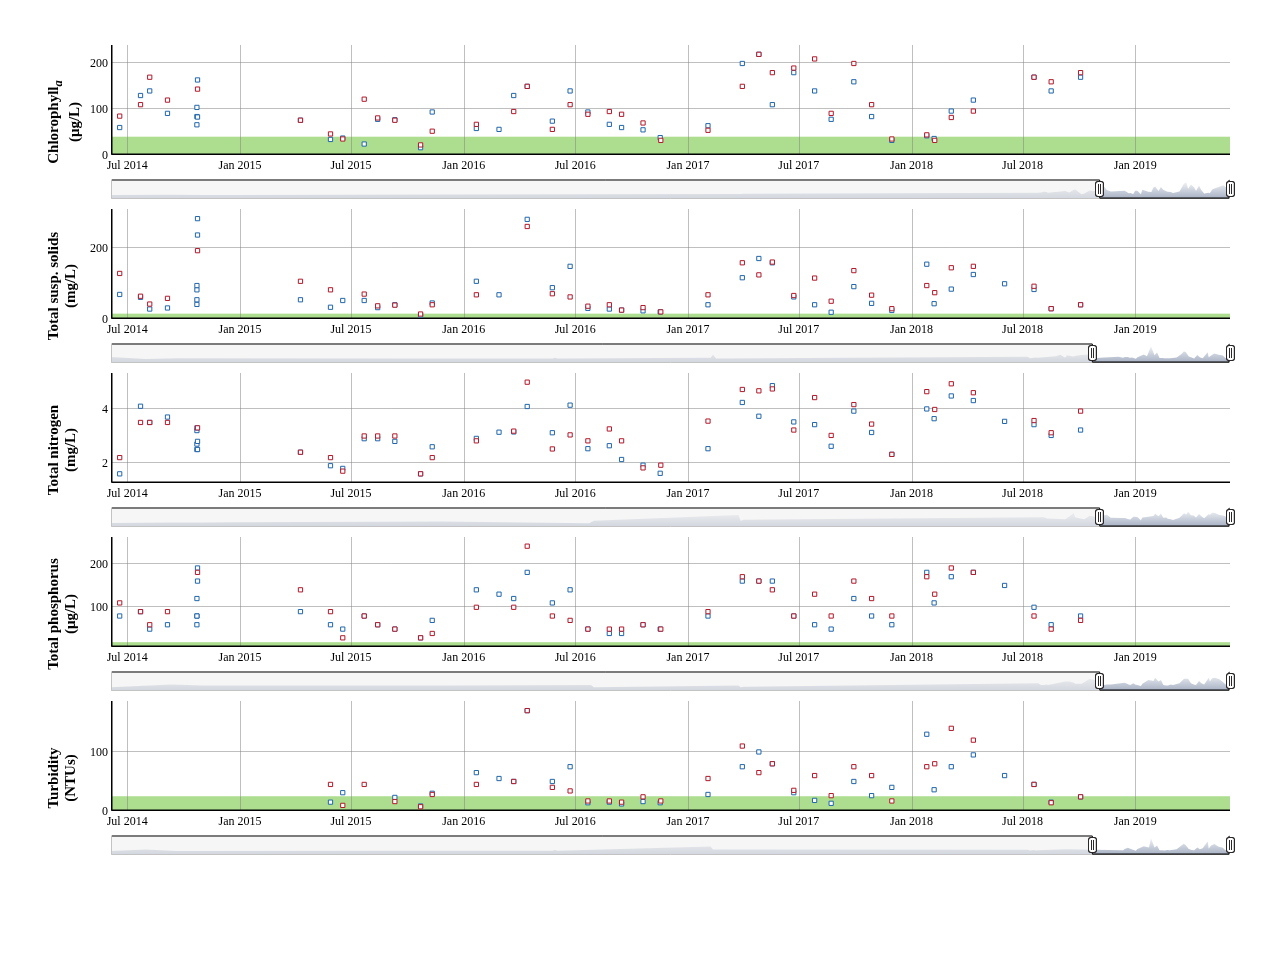
==== commit 1b7f34ff: "Distinguish W/E basins" ====
--- a/docs/index.html
+++ b/docs/index.html
@@ -5781,11 +5781,11 @@
 </head>
 <body style="background-color: white;">
 <div id="htmlwidget_container">
-<div id="htmlwidget-9d0ad91e78fef5112de3" class="combineWidgets html-widget" style="width:960px;height:500px;">
+<div id="htmlwidget-aa47d36bde9314be2a36" class="combineWidgets html-widget" style="width:960px;height:500px;">
 
 </div>
 </div>
-<script type="application/json" data-for="htmlwidget-9d0ad91e78fef5112de3">{"x":{"data":[{"attrs":{"axes":{"x":{"pixelsPerLabel":60,"drawAxis":true},"y":{"drawAxis":true}},"colors":["black","black"],"series":{"Measurement":{"axis":"y","drawPoints":true,"pointSize":4}},"labels":["minute","Measurement"],"retainDateWindow":false,"stackedGraph":false,"fillGraph":false,"fillAlpha":0.15,"stepPlot":false,"drawPoints":false,"pointSize":1,"drawGapEdgePoints":false,"connectSeparatedPoints":false,"strokeWidth":0,"strokeBorderColor":"white","colorValue":0.5,"colorSaturation":1,"includeZero":false,"drawAxesAtZero":false,"logscale":false,"axisTickSize":3,"axisLineColor":"black","axisLineWidth":2,"axisLabelColor":"black","axisLabelFontSize":14,"axisLabelWidth":60,"drawGrid":true,"gridLineWidth":0.3,"rightGap":5,"digitsAfterDecimal":2,"labelsKMB":false,"labelsKMG2":false,"labelsUTC":false,"maxNumberWidth":6,"animatedZooms":false,"mobileDisableYTouch":true,"disableZoom":false,"ylabel":"Chlorophyll<i><sub>a<\/sub><\/i><br>(&mu;g/L)","legend":"follow","labelsDivWidth":200,"labelsShowZeroValues":true,"labelsSeparateLines":false,"hideOverlayOnMouseOut":true,"showRangeSelector":true,"dateWindow":["2014-05-14T16:54:48.000Z","2019-05-14T16:54:48.000Z"],"rangeSelectorHeight":20,"rangeSelectorPlotFillColor":" #A7B1C4","rangeSelectorPlotStrokeColor":"","interactionModel":"Dygraph.Interaction.defaultModel"},"scale":"minute","group":"water_quality","annotations":[],"shadings":[{"from":0,"to":40,"color":"#addd8e","axis":"y"}],"events":[],"format":"date","data":[["1981-07-21T17:00:00.000Z","1981-07-21T17:30:00.000Z","1981-07-21T18:00:00.000Z","1983-07-20T17:00:00.000Z","1983-07-20T17:30:00.000Z","1983-07-20T18:00:00.000Z","1984-08-21T17:00:00.000Z","1984-08-21T17:30:00.000Z","1984-08-21T18:00:00.000Z","1985-08-06T17:00:00.000Z","1985-08-06T17:30:00.000Z","1985-08-06T18:00:00.000Z","1992-07-21T17:00:00.000Z","1992-07-21T17:30:00.000Z","1992-07-21T18:00:00.000Z","2002-06-03T17:00:00.000Z","2002-07-01T17:00:00.000Z","2002-08-05T17:00:00.000Z","2012-05-24T17:00:00.000Z","2012-05-24T17:30:00.000Z","2012-05-24T18:00:00.000Z","2012-05-24T18:30:00.000Z","2012-05-24T19:00:00.000Z","2012-05-24T19:30:00.000Z","2012-06-25T17:00:00.000Z","2012-06-25T17:30:00.000Z","2012-06-25T18:00:00.000Z","2012-06-25T18:30:00.000Z","2012-06-25T19:00:00.000Z","2012-06-25T19:30:00.000Z","2012-07-30T17:00:00.000Z","2012-07-30T17:30:00.000Z","2012-07-30T18:00:00.000Z","2012-07-30T18:30:00.000Z","2012-07-30T19:00:00.000Z","2012-07-30T19:30:00.000Z","2012-09-06T17:00:00.000Z","2012-09-06T17:30:00.000Z","2012-09-06T18:00:00.000Z","2012-09-06T18:30:00.000Z","2012-09-06T19:00:00.000Z","2012-09-06T19:30:00.000Z","2012-09-17T17:00:00.000Z","2012-09-17T17:30:00.000Z","2012-09-17T18:00:00.000Z","2012-09-17T18:30:00.000Z","2012-09-17T19:00:00.000Z","2012-09-17T19:30:00.000Z","2013-04-16T17:00:00.000Z","2013-04-16T17:30:00.000Z","2013-06-05T17:00:00.000Z","2013-06-05T17:30:00.000Z","2013-07-30T17:00:00.000Z","2013-07-30T17:30:00.000Z","2013-08-16T17:00:00.000Z","2013-08-16T17:30:00.000Z","2013-08-16T18:00:00.000Z","2013-08-16T18:30:00.000Z","2013-08-16T19:00:00.000Z","2013-08-16T19:30:00.000Z","2013-10-31T17:00:00.000Z","2013-10-31T17:30:00.000Z","2013-12-04T17:00:00.000Z","2013-12-04T17:30:00.000Z","2014-02-07T17:00:00.000Z","2014-02-07T17:30:00.000Z","2014-04-28T17:00:00.000Z","2014-04-28T17:30:00.000Z","2014-05-19T17:00:00.000Z","2014-05-19T17:30:00.000Z","2014-06-18T17:00:00.000Z","2014-06-18T17:30:00.000Z","2014-07-22T17:00:00.000Z","2014-07-22T17:30:00.000Z","2014-08-06T17:00:00.000Z","2014-08-06T17:30:00.000Z","2014-09-04T17:00:00.000Z","2014-09-04T17:30:00.000Z","2014-10-22T17:00:00.000Z","2014-10-22T17:30:00.000Z","2014-10-22T18:00:00.000Z","2014-10-23T17:00:00.000Z","2014-10-23T17:30:00.000Z","2014-10-23T18:00:00.000Z","2015-04-09T17:00:00.000Z","2015-04-09T17:30:00.000Z","2015-05-28T17:00:00.000Z","2015-05-28T17:30:00.000Z","2015-06-17T17:00:00.000Z","2015-06-17T17:30:00.000Z","2015-07-22T17:00:00.000Z","2015-07-22T17:30:00.000Z","2015-08-13T17:00:00.000Z","2015-08-13T17:30:00.000Z","2015-09-10T17:00:00.000Z","2015-09-10T17:30:00.000Z","2015-10-22T17:00:00.000Z","2015-10-22T17:30:00.000Z","2015-11-10T17:00:00.000Z","2015-11-10T17:30:00.000Z","2016-01-21T17:00:00.000Z","2016-01-21T17:30:00.000Z","2016-02-27T17:00:00.000Z","2016-03-22T17:00:00.000Z","2016-03-22T17:30:00.000Z","2016-04-13T17:00:00.000Z","2016-04-13T17:30:00.000Z","2016-05-24T17:00:00.000Z","2016-05-24T17:30:00.000Z","2016-06-22T17:00:00.000Z","2016-06-22T17:30:00.000Z","2016-07-21T17:00:00.000Z","2016-07-21T17:30:00.000Z","2016-08-25T17:00:00.000Z","2016-08-25T17:30:00.000Z","2016-09-14T17:00:00.000Z","2016-09-14T17:30:00.000Z","2016-10-19T17:00:00.000Z","2016-10-19T17:30:00.000Z","2016-11-16T17:00:00.000Z","2016-11-17T17:00:00.000Z","2017-02-02T17:00:00.000Z","2017-02-02T17:30:00.000Z","2017-03-30T17:00:00.000Z","2017-03-30T17:30:00.000Z","2017-04-26T17:00:00.000Z","2017-04-26T17:30:00.000Z","2017-05-18T17:00:00.000Z","2017-05-18T17:30:00.000Z","2017-06-22T17:00:00.000Z","2017-06-22T17:30:00.000Z","2017-07-26T17:00:00.000Z","2017-07-26T17:30:00.000Z","2017-08-22T17:00:00.000Z","2017-08-22T17:30:00.000Z","2017-09-28T17:00:00.000Z","2017-09-28T17:30:00.000Z","2017-10-27T17:00:00.000Z","2017-10-27T17:30:00.000Z","2017-11-29T17:00:00.000Z","2017-11-29T17:30:00.000Z","2018-01-25T17:00:00.000Z","2018-01-25T17:30:00.000Z","2018-02-06T17:00:00.000Z","2018-02-07T17:00:00.000Z","2018-03-06T17:00:00.000Z","2018-03-06T17:30:00.000Z","2018-04-11T17:00:00.000Z","2018-04-11T17:30:00.000Z","2018-07-19T17:00:00.000Z","2018-07-19T17:30:00.000Z","2018-08-16T17:00:00.000Z","2018-08-16T17:30:00.000Z","2018-10-03T17:00:00.000Z","2018-10-03T17:30:00.000Z"],[9,2,5,6,2,11,1,2,7,4,6,4,10,14,12,20,23,26,36,25,31,48,48,45,32,31,36,63,48,54,20,15,17,58,66,71,29,18,26,62,56,63,19,18,27,45,46,50,86,74,27,46,192,95,215,33,202,99,100,106,33,18,84,30,94,79,94,67,42,56,85,60,110,130,170,140,120,91,104,84,66,144,164,83,76,76,46,34,35,37,122,24,81,78,76,77,22,16,52,94,67,58,56,95,130,150,150,56,74,110,140,89,94,95,67,89,60,70,55,38,32,54,64,150,200,220,220,180,110,190,180,210,140,91,78,200,160,110,84,35,32,44,42,36,32,82,96,96,120,170,170,160,140,180,170]],"fixedtz":false,"tzone":"Etc/GMT+5","pointShape":{"Measurement":"square"},"css":".dygraph-label {\n  font-family: Verdana;\n  font-size: 15px;\n  font-weight: bold;\n}\n.dygraph-axis-label {\n  font-family: Verdana;\n  font-size: 12px;\n}\n.dygraph-legend {\n  font-family: Verdana;\n}"},{"attrs":{"axes":{"x":{"pixelsPerLabel":60,"drawAxis":true},"y":{"drawAxis":true}},"colors":["black","black"],"series":{"Measurement":{"axis":"y","drawPoints":true,"pointSize":4}},"labels":["minute","Measurement"],"retainDateWindow":false,"stackedGraph":false,"fillGraph":false,"fillAlpha":0.15,"stepPlot":false,"drawPoints":false,"pointSize":1,"drawGapEdgePoints":false,"connectSeparatedPoints":false,"strokeWidth":0,"strokeBorderColor":"white","colorValue":0.5,"colorSaturation":1,"includeZero":false,"drawAxesAtZero":false,"logscale":false,"axisTickSize":3,"axisLineColor":"black","axisLineWidth":2,"axisLabelColor":"black","axisLabelFontSize":14,"axisLabelWidth":60,"drawGrid":true,"gridLineWidth":0.3,"rightGap":5,"digitsAfterDecimal":2,"labelsKMB":false,"labelsKMG2":false,"labelsUTC":false,"maxNumberWidth":6,"animatedZooms":false,"mobileDisableYTouch":true,"disableZoom":false,"ylabel":"Total susp. solids<br>(mg/L)","legend":"follow","labelsDivWidth":200,"labelsShowZeroValues":true,"labelsSeparateLines":false,"hideOverlayOnMouseOut":true,"showRangeSelector":true,"dateWindow":["2014-05-14T16:54:48.000Z","2019-05-14T16:54:48.000Z"],"rangeSelectorHeight":20,"rangeSelectorPlotFillColor":" #A7B1C4","rangeSelectorPlotStrokeColor":"","interactionModel":"Dygraph.Interaction.defaultModel"},"scale":"minute","group":"water_quality","annotations":[],"shadings":[{"from":0,"to":15,"color":"#addd8e","axis":"y"}],"events":[],"format":"date","data":[["1983-07-20T17:00:00.000Z","1983-07-20T17:30:00.000Z","1983-07-20T18:00:00.000Z","1984-08-21T17:00:00.000Z","1984-08-21T17:30:00.000Z","1984-08-21T18:00:00.000Z","1985-08-06T17:00:00.000Z","1985-08-06T17:30:00.000Z","1985-08-06T18:00:00.000Z","1992-07-21T17:00:00.000Z","1992-07-21T17:30:00.000Z","1992-07-21T18:00:00.000Z","1997-06-16T17:00:00.000Z","1997-06-16T17:30:00.000Z","1997-07-08T17:00:00.000Z","1997-08-11T17:00:00.000Z","2002-06-03T17:00:00.000Z","2002-07-01T17:00:00.000Z","2002-08-05T17:00:00.000Z","2012-05-24T17:00:00.000Z","2012-05-24T17:30:00.000Z","2012-05-24T18:00:00.000Z","2012-05-24T18:30:00.000Z","2012-05-24T19:00:00.000Z","2012-05-24T19:30:00.000Z","2012-06-25T17:00:00.000Z","2012-06-25T17:30:00.000Z","2012-06-25T18:00:00.000Z","2012-06-25T18:30:00.000Z","2012-06-25T19:00:00.000Z","2012-06-25T19:30:00.000Z","2012-07-30T17:00:00.000Z","2012-07-30T17:30:00.000Z","2012-07-30T18:00:00.000Z","2012-07-30T18:30:00.000Z","2012-07-30T19:00:00.000Z","2012-07-30T19:30:00.000Z","2012-09-06T17:00:00.000Z","2012-09-06T17:30:00.000Z","2012-09-06T18:00:00.000Z","2012-09-06T18:30:00.000Z","2012-09-06T19:00:00.000Z","2012-09-06T19:30:00.000Z","2012-09-17T17:00:00.000Z","2012-09-17T17:30:00.000Z","2012-09-17T18:00:00.000Z","2012-09-17T18:30:00.000Z","2012-09-17T19:00:00.000Z","2012-09-17T19:30:00.000Z","2013-04-16T17:00:00.000Z","2013-06-05T17:00:00.000Z","2013-06-05T17:30:00.000Z","2013-07-30T17:00:00.000Z","2013-07-30T17:30:00.000Z","2013-08-15T17:00:00.000Z","2013-08-15T17:30:00.000Z","2013-08-15T18:00:00.000Z","2013-08-15T18:30:00.000Z","2013-08-15T19:00:00.000Z","2013-08-15T19:30:00.000Z","2013-08-15T20:00:00.000Z","2013-08-16T17:00:00.000Z","2013-08-16T17:30:00.000Z","2013-08-16T18:00:00.000Z","2013-08-16T18:30:00.000Z","2013-08-16T19:00:00.000Z","2013-08-16T19:30:00.000Z","2013-10-31T17:00:00.000Z","2013-10-31T17:30:00.000Z","2013-12-04T17:00:00.000Z","2013-12-04T17:30:00.000Z","2014-02-07T17:00:00.000Z","2014-02-07T17:30:00.000Z","2014-04-28T17:00:00.000Z","2014-04-28T17:30:00.000Z","2014-05-19T17:00:00.000Z","2014-05-19T17:30:00.000Z","2014-06-18T17:00:00.000Z","2014-06-18T17:30:00.000Z","2014-07-22T17:00:00.000Z","2014-07-22T17:30:00.000Z","2014-08-06T17:00:00.000Z","2014-08-06T17:30:00.000Z","2014-09-04T17:00:00.000Z","2014-09-04T17:30:00.000Z","2014-10-22T17:00:00.000Z","2014-10-22T17:30:00.000Z","2014-10-22T18:00:00.000Z","2014-10-22T18:30:00.000Z","2014-10-23T17:00:00.000Z","2014-10-23T17:30:00.000Z","2014-10-23T18:00:00.000Z","2015-04-09T17:00:00.000Z","2015-04-09T17:30:00.000Z","2015-05-28T17:00:00.000Z","2015-05-28T17:30:00.000Z","2015-06-17T17:00:00.000Z","2015-07-22T17:00:00.000Z","2015-07-22T17:30:00.000Z","2015-08-13T17:00:00.000Z","2015-08-13T17:30:00.000Z","2015-09-10T17:00:00.000Z","2015-09-10T17:30:00.000Z","2015-10-22T17:00:00.000Z","2015-10-22T17:30:00.000Z","2015-11-10T17:00:00.000Z","2015-11-10T17:30:00.000Z","2016-01-21T17:00:00.000Z","2016-01-21T17:30:00.000Z","2016-02-27T17:00:00.000Z","2016-04-13T17:00:00.000Z","2016-04-13T17:30:00.000Z","2016-05-24T17:00:00.000Z","2016-05-24T17:30:00.000Z","2016-06-22T17:00:00.000Z","2016-06-22T17:30:00.000Z","2016-07-21T17:00:00.000Z","2016-07-21T17:30:00.000Z","2016-08-25T17:00:00.000Z","2016-08-25T17:30:00.000Z","2016-09-14T17:00:00.000Z","2016-09-14T17:30:00.000Z","2016-10-19T17:00:00.000Z","2016-10-19T17:30:00.000Z","2016-11-16T17:00:00.000Z","2016-11-17T17:00:00.000Z","2017-02-02T17:00:00.000Z","2017-02-02T17:30:00.000Z","2017-03-30T17:00:00.000Z","2017-03-30T17:30:00.000Z","2017-04-26T17:00:00.000Z","2017-04-26T17:30:00.000Z","2017-05-18T17:00:00.000Z","2017-05-18T17:30:00.000Z","2017-06-22T17:00:00.000Z","2017-06-22T17:30:00.000Z","2017-07-26T17:00:00.000Z","2017-07-26T17:30:00.000Z","2017-08-22T17:00:00.000Z","2017-08-22T17:30:00.000Z","2017-09-28T17:00:00.000Z","2017-09-28T17:30:00.000Z","2017-10-27T17:00:00.000Z","2017-10-27T17:30:00.000Z","2017-11-29T17:00:00.000Z","2017-11-29T17:30:00.000Z","2018-01-25T17:00:00.000Z","2018-01-25T17:30:00.000Z","2018-02-06T17:00:00.000Z","2018-02-07T17:00:00.000Z","2018-03-06T17:00:00.000Z","2018-03-06T17:30:00.000Z","2018-04-11T17:00:00.000Z","2018-04-11T17:30:00.000Z","2018-06-01T17:00:00.000Z","2018-06-01T17:30:00.000Z","2018-07-19T17:00:00.000Z","2018-07-19T17:30:00.000Z","2018-08-16T17:00:00.000Z","2018-08-16T17:30:00.000Z","2018-10-03T17:00:00.000Z","2018-10-03T17:30:00.000Z"],[12,2,50,11,1,6,24,150,25,11,27,16,72,19,36,19,34,98,18,49,46,48,56,57,78,14,13,15,29,23,32,14,11,18,36,39,46,24,22,42,61,53,39,20,15,21,42,35,42,68,65,98,37,41,60,42,92,61,64,75,60,90,54,142,72,81,67,62,59,94,74,206,94,225,102,126,51,128,69,64,61,42,28,58,31,94,54,82,41,192,282,236,106,54,82,33,52,70,52,37,32,39,40,14,11,40,45,68,106,68,260,280,71,88,62,148,36,30,40,28,25,25,32,23,20,20,68,40,158,116,124,170,160,158,66,62,115,40,50,19,136,91,67,44,29,24,94,154,43,74,144,84,148,125,49,50,92,83,29,29,40,40]],"fixedtz":false,"tzone":"Etc/GMT+5","pointShape":{"Measurement":"square"},"css":".dygraph-label {\n  font-family: Verdana;\n  font-size: 15px;\n  font-weight: bold;\n}\n.dygraph-axis-label {\n  font-family: Verdana;\n  font-size: 12px;\n}\n.dygraph-legend {\n  font-family: Verdana;\n}"},{"attrs":{"axes":{"x":{"pixelsPerLabel":60,"drawAxis":true},"y":{"drawAxis":true}},"colors":["black","black"],"series":{"Measurement":{"axis":"y","drawPoints":true,"pointSize":4}},"labels":["minute","Measurement"],"retainDateWindow":false,"stackedGraph":false,"fillGraph":false,"fillAlpha":0.15,"stepPlot":false,"drawPoints":false,"pointSize":1,"drawGapEdgePoints":false,"connectSeparatedPoints":false,"strokeWidth":0,"strokeBorderColor":"white","colorValue":0.5,"colorSaturation":1,"includeZero":false,"drawAxesAtZero":false,"logscale":false,"axisTickSize":3,"axisLineColor":"black","axisLineWidth":2,"axisLabelColor":"black","axisLabelFontSize":14,"axisLabelWidth":60,"drawGrid":true,"gridLineWidth":0.3,"rightGap":5,"digitsAfterDecimal":2,"labelsKMB":false,"labelsKMG2":false,"labelsUTC":false,"maxNumberWidth":6,"animatedZooms":false,"mobileDisableYTouch":true,"disableZoom":false,"ylabel":"Total nitrogen<br> (mg/L)","legend":"follow","labelsDivWidth":200,"labelsShowZeroValues":true,"labelsSeparateLines":false,"hideOverlayOnMouseOut":true,"showRangeSelector":true,"dateWindow":["2014-05-14T16:54:48.000Z","2019-05-14T16:54:48.000Z"],"rangeSelectorHeight":20,"rangeSelectorPlotFillColor":" #A7B1C4","rangeSelectorPlotStrokeColor":"","interactionModel":"Dygraph.Interaction.defaultModel"},"scale":"minute","group":"water_quality","annotations":[],"shadings":[{"from":0.32,"to":0.41,"color":"#addd8e","axis":"y"}],"events":[],"format":"date","data":[["1981-07-21T17:00:00.000Z","1981-07-21T17:30:00.000Z","1981-07-21T18:00:00.000Z","1983-07-20T17:00:00.000Z","1983-07-20T17:30:00.000Z","1983-07-20T18:00:00.000Z","1984-08-21T17:00:00.000Z","1984-08-21T17:30:00.000Z","1984-08-21T18:00:00.000Z","1985-08-06T17:00:00.000Z","1985-08-06T17:30:00.000Z","1985-08-06T18:00:00.000Z","1992-07-21T17:00:00.000Z","1992-07-21T17:30:00.000Z","1992-07-21T18:00:00.000Z","1997-06-16T17:00:00.000Z","1997-06-16T17:30:00.000Z","1997-07-08T17:00:00.000Z","1997-08-11T17:00:00.000Z","2002-06-03T17:00:00.000Z","2002-07-01T17:00:00.000Z","2002-08-05T17:00:00.000Z","2012-05-24T17:00:00.000Z","2012-05-24T17:30:00.000Z","2012-05-24T18:00:00.000Z","2012-05-24T18:30:00.000Z","2012-05-24T19:00:00.000Z","2012-05-24T19:30:00.000Z","2012-06-25T17:00:00.000Z","2012-06-25T17:30:00.000Z","2012-06-25T18:00:00.000Z","2012-06-25T18:30:00.000Z","2012-06-25T19:00:00.000Z","2012-06-25T19:30:00.000Z","2012-07-30T17:00:00.000Z","2012-07-30T17:30:00.000Z","2012-07-30T18:00:00.000Z","2012-07-30T18:30:00.000Z","2012-07-30T19:00:00.000Z","2012-07-30T19:30:00.000Z","2012-09-06T17:00:00.000Z","2012-09-06T17:30:00.000Z","2012-09-06T18:00:00.000Z","2012-09-06T18:30:00.000Z","2012-09-06T19:00:00.000Z","2012-09-06T19:30:00.000Z","2012-09-17T17:00:00.000Z","2012-09-17T17:30:00.000Z","2012-09-17T18:00:00.000Z","2012-09-17T18:30:00.000Z","2012-09-17T19:00:00.000Z","2012-09-17T19:30:00.000Z","2013-04-16T17:00:00.000Z","2013-04-16T17:30:00.000Z","2013-06-05T17:00:00.000Z","2013-06-05T17:30:00.000Z","2013-07-30T17:00:00.000Z","2013-07-30T17:30:00.000Z","2013-08-15T17:00:00.000Z","2013-08-15T17:30:00.000Z","2013-08-15T18:00:00.000Z","2013-08-15T18:30:00.000Z","2013-08-15T19:00:00.000Z","2013-08-15T19:30:00.000Z","2013-08-15T20:00:00.000Z","2013-08-16T17:00:00.000Z","2013-08-16T17:30:00.000Z","2013-08-16T18:00:00.000Z","2013-08-16T18:30:00.000Z","2013-08-16T19:00:00.000Z","2013-08-16T19:30:00.000Z","2013-10-31T17:00:00.000Z","2013-10-31T17:30:00.000Z","2013-12-04T17:00:00.000Z","2013-12-04T17:30:00.000Z","2014-02-07T17:00:00.000Z","2014-02-07T17:30:00.000Z","2014-04-28T17:00:00.000Z","2014-04-28T17:30:00.000Z","2014-05-19T17:00:00.000Z","2014-05-19T17:30:00.000Z","2014-06-18T17:00:00.000Z","2014-06-18T17:30:00.000Z","2014-07-22T17:00:00.000Z","2014-07-22T17:30:00.000Z","2014-08-06T17:00:00.000Z","2014-08-06T17:30:00.000Z","2014-09-04T17:00:00.000Z","2014-09-04T17:30:00.000Z","2014-10-22T17:00:00.000Z","2014-10-22T17:30:00.000Z","2014-10-22T18:00:00.000Z","2014-10-22T18:30:00.000Z","2014-10-23T17:00:00.000Z","2014-10-23T17:30:00.000Z","2014-10-23T18:00:00.000Z","2015-04-09T17:00:00.000Z","2015-04-09T17:30:00.000Z","2015-05-28T17:00:00.000Z","2015-05-28T17:30:00.000Z","2015-06-17T17:00:00.000Z","2015-06-17T17:30:00.000Z","2015-07-22T17:00:00.000Z","2015-07-22T17:30:00.000Z","2015-08-13T17:00:00.000Z","2015-08-13T17:30:00.000Z","2015-09-10T17:00:00.000Z","2015-09-10T17:30:00.000Z","2015-10-22T17:00:00.000Z","2015-10-22T17:30:00.000Z","2015-11-10T17:00:00.000Z","2015-11-10T17:30:00.000Z","2018-01-25T17:00:00.000Z","2018-01-25T17:30:00.000Z","2018-02-06T17:00:00.000Z","2018-02-07T17:00:00.000Z","2018-03-06T17:00:00.000Z","2018-03-06T17:30:00.000Z","2018-04-11T17:00:00.000Z","2018-04-11T17:30:00.000Z","2018-06-01T17:00:00.000Z","2018-06-01T17:30:00.000Z","2018-07-19T17:00:00.000Z","2018-07-19T17:30:00.000Z","2018-08-16T17:00:00.000Z","2018-08-16T17:30:00.000Z","2018-10-03T17:00:00.000Z","2018-10-03T17:30:00.000Z"],[0.5,0.6,0.5,0.6,0.6,0.65,0.7,0.7,0.73,0.7,0.7,0.81,1.11,1.21,1.11,0.91,0.4,0.81,1.4,3.6,1.4,1.7,2,1.8,2.1,2.7,2.7,3,2.3,2,2.4,2.85,2.7,2.7,1.8,1.5,1.5,2.7,2.8,3.1,1.4,1.2,1.4,2.9,2.6,2.2,1.4,1.3,1.5,2.2,2.4,2.6,2.31,1.9,1.9,3,3.2,4.3,4.5,2.7,4.9,3.4,3.8,3.7,2.7,4.6,2.8,5.4,3.8,3.8,3.6,2.8,2.1,2.3,1.9,4.3,3.3,3.3,2.8,2.4,2.1,2.2,1.6,3.5,4.1,3.5,3.5,3.5,3.7,3.2,2.7,3.3,2.5,3.3,2.8,2.5,2.4,2.4,2.2,1.9,1.7,1.8,3,2.9,3,2.9,3,2.8,1.6,1.6,2.2,2.6,4.6,3.9,3.6,3.9,4.8,4.4,4.4,4.2,2.2,1.3,3.5,3.4,3.1,3,3.9,3.2]],"fixedtz":false,"tzone":"Etc/GMT+5","pointShape":{"Measurement":"square"},"css":".dygraph-label {\n  font-family: Verdana;\n  font-size: 15px;\n  font-weight: bold;\n}\n.dygraph-axis-label {\n  font-family: Verdana;\n  font-size: 12px;\n}\n.dygraph-legend {\n  font-family: Verdana;\n}"},{"attrs":{"axes":{"x":{"pixelsPerLabel":60,"drawAxis":true},"y":{"drawAxis":true}},"colors":["black","black"],"series":{"Measurement":{"axis":"y","drawPoints":true,"pointSize":4}},"labels":["minute","Measurement"],"retainDateWindow":false,"stackedGraph":false,"fillGraph":false,"fillAlpha":0.15,"stepPlot":false,"drawPoints":false,"pointSize":1,"drawGapEdgePoints":false,"connectSeparatedPoints":false,"strokeWidth":0,"strokeBorderColor":"white","colorValue":0.5,"colorSaturation":1,"includeZero":false,"drawAxesAtZero":false,"logscale":false,"axisTickSize":3,"axisLineColor":"black","axisLineWidth":2,"axisLabelColor":"black","axisLabelFontSize":14,"axisLabelWidth":60,"drawGrid":true,"gridLineWidth":0.3,"rightGap":5,"digitsAfterDecimal":2,"labelsKMB":false,"labelsKMG2":false,"labelsUTC":false,"maxNumberWidth":6,"animatedZooms":false,"mobileDisableYTouch":true,"disableZoom":false,"ylabel":"Total phosphorus<br>(&mu;g/L)","legend":"follow","labelsDivWidth":200,"labelsShowZeroValues":true,"labelsSeparateLines":false,"hideOverlayOnMouseOut":true,"showRangeSelector":true,"dateWindow":["2014-05-14T16:54:48.000Z","2019-05-14T16:54:48.000Z"],"rangeSelectorHeight":20,"rangeSelectorPlotFillColor":" #A7B1C4","rangeSelectorPlotStrokeColor":"","interactionModel":"Dygraph.Interaction.defaultModel"},"scale":"minute","group":"water_quality","annotations":[],"shadings":[{"from":8,"to":20,"color":"#addd8e","axis":"y"}],"events":[],"format":"date","data":[["1981-07-21T17:00:00.000Z","1981-07-21T17:30:00.000Z","1981-07-21T18:00:00.000Z","1983-07-20T17:00:00.000Z","1983-07-20T17:30:00.000Z","1983-07-20T18:00:00.000Z","1984-08-21T17:00:00.000Z","1984-08-21T17:30:00.000Z","1984-08-21T18:00:00.000Z","1985-08-06T17:00:00.000Z","1985-08-06T17:30:00.000Z","1985-08-06T18:00:00.000Z","1992-07-21T17:00:00.000Z","1992-07-21T17:30:00.000Z","1992-07-21T18:00:00.000Z","1997-06-16T17:00:00.000Z","1997-06-16T17:30:00.000Z","1997-07-08T17:00:00.000Z","1997-08-11T17:00:00.000Z","2002-06-03T17:00:00.000Z","2002-07-01T17:00:00.000Z","2002-08-05T17:00:00.000Z","2012-05-24T17:00:00.000Z","2012-05-24T17:30:00.000Z","2012-05-24T18:00:00.000Z","2012-05-24T18:30:00.000Z","2012-05-24T19:00:00.000Z","2012-05-24T19:30:00.000Z","2012-06-25T17:00:00.000Z","2012-06-25T17:30:00.000Z","2012-06-25T18:00:00.000Z","2012-06-25T18:30:00.000Z","2012-06-25T19:00:00.000Z","2012-06-25T19:30:00.000Z","2012-07-30T17:00:00.000Z","2012-07-30T17:30:00.000Z","2012-07-30T18:00:00.000Z","2012-07-30T18:30:00.000Z","2012-07-30T19:00:00.000Z","2012-07-30T19:30:00.000Z","2012-09-06T17:00:00.000Z","2012-09-06T17:30:00.000Z","2012-09-06T18:00:00.000Z","2012-09-06T18:30:00.000Z","2012-09-06T19:00:00.000Z","2012-09-06T19:30:00.000Z","2012-09-17T17:00:00.000Z","2012-09-17T17:30:00.000Z","2012-09-17T18:00:00.000Z","2012-09-17T18:30:00.000Z","2012-09-17T19:00:00.000Z","2012-09-17T19:30:00.000Z","2013-04-16T17:00:00.000Z","2013-04-16T17:30:00.000Z","2013-06-05T17:00:00.000Z","2013-06-05T17:30:00.000Z","2013-07-30T17:00:00.000Z","2013-07-30T17:30:00.000Z","2013-08-15T17:00:00.000Z","2013-08-15T17:30:00.000Z","2013-08-15T18:00:00.000Z","2013-08-15T18:30:00.000Z","2013-08-15T19:00:00.000Z","2013-08-15T19:30:00.000Z","2013-08-15T20:00:00.000Z","2013-08-16T17:00:00.000Z","2013-08-16T17:30:00.000Z","2013-08-16T18:00:00.000Z","2013-08-16T18:30:00.000Z","2013-08-16T19:00:00.000Z","2013-08-16T19:30:00.000Z","2013-10-31T17:00:00.000Z","2013-10-31T17:30:00.000Z","2013-12-04T17:00:00.000Z","2013-12-04T17:30:00.000Z","2014-02-07T17:00:00.000Z","2014-02-07T17:30:00.000Z","2014-04-28T17:00:00.000Z","2014-04-28T17:30:00.000Z","2014-05-19T17:00:00.000Z","2014-05-19T17:30:00.000Z","2014-06-18T17:00:00.000Z","2014-06-18T17:30:00.000Z","2014-07-22T17:00:00.000Z","2014-07-22T17:30:00.000Z","2014-08-06T17:00:00.000Z","2014-08-06T17:30:00.000Z","2014-09-04T17:00:00.000Z","2014-09-04T17:30:00.000Z","2014-10-22T17:00:00.000Z","2014-10-22T17:30:00.000Z","2014-10-22T18:00:00.000Z","2014-10-22T18:30:00.000Z","2014-10-23T17:00:00.000Z","2014-10-23T17:30:00.000Z","2014-10-23T18:00:00.000Z","2015-04-09T17:00:00.000Z","2015-04-09T17:30:00.000Z","2015-05-28T17:00:00.000Z","2015-05-28T17:30:00.000Z","2015-06-17T17:00:00.000Z","2015-06-17T17:30:00.000Z","2015-07-22T17:00:00.000Z","2015-07-22T17:30:00.000Z","2015-08-13T17:00:00.000Z","2015-08-13T17:30:00.000Z","2015-09-10T17:00:00.000Z","2015-09-10T17:30:00.000Z","2015-10-22T17:00:00.000Z","2015-10-22T17:30:00.000Z","2015-11-10T17:00:00.000Z","2015-11-10T17:30:00.000Z","2016-01-21T17:00:00.000Z","2016-01-21T17:30:00.000Z","2016-02-27T17:00:00.000Z","2016-03-22T17:00:00.000Z","2016-03-22T17:30:00.000Z","2016-04-13T17:00:00.000Z","2016-04-13T17:30:00.000Z","2016-05-24T17:00:00.000Z","2016-05-24T17:30:00.000Z","2016-06-22T17:00:00.000Z","2016-06-22T17:30:00.000Z","2016-07-21T17:00:00.000Z","2016-07-21T17:30:00.000Z","2016-08-25T17:00:00.000Z","2016-08-25T17:30:00.000Z","2016-09-14T17:00:00.000Z","2016-09-14T17:30:00.000Z","2016-10-19T17:00:00.000Z","2016-10-19T17:30:00.000Z","2016-11-16T17:00:00.000Z","2016-11-17T17:00:00.000Z","2017-02-02T17:00:00.000Z","2017-02-02T17:30:00.000Z","2017-03-30T17:00:00.000Z","2017-03-30T17:30:00.000Z","2017-04-26T17:00:00.000Z","2017-04-26T17:30:00.000Z","2017-05-18T17:00:00.000Z","2017-05-18T17:30:00.000Z","2017-06-22T17:00:00.000Z","2017-06-22T17:30:00.000Z","2017-07-26T17:00:00.000Z","2017-07-26T17:30:00.000Z","2017-08-22T17:00:00.000Z","2017-08-22T17:30:00.000Z","2017-09-28T17:00:00.000Z","2017-09-28T17:30:00.000Z","2017-10-27T17:00:00.000Z","2017-10-27T17:30:00.000Z","2017-11-29T17:00:00.000Z","2017-11-29T17:30:00.000Z","2018-01-25T17:00:00.000Z","2018-01-25T17:30:00.000Z","2018-02-06T17:00:00.000Z","2018-02-07T17:00:00.000Z","2018-03-06T17:00:00.000Z","2018-03-06T17:30:00.000Z","2018-04-11T17:00:00.000Z","2018-04-11T17:30:00.000Z","2018-06-01T17:00:00.000Z","2018-06-01T17:30:00.000Z","2018-07-19T17:00:00.000Z","2018-07-19T17:30:00.000Z","2018-08-16T17:00:00.000Z","2018-08-16T17:30:00.000Z","2018-10-03T17:00:00.000Z","2018-10-03T17:30:00.000Z"],[60,40,10,40,20,60,30,20,40,10,30,40,40,40,40,70,50,50,10,40,10,20,70,60,70,80,90,110,40,30,40,50,50,60,30,20,40,60,50,60,50,40,60,70,60,60,40,30,40,50,50,50,190,110,70,110,70,90,100,60,130,70,80,80,70,110,60,150,80,90,80,90,70,140,100,200,160,170,130,120,80,110,80,90,90,60,50,90,60,120,80,80,60,180,190,160,140,90,90,60,30,50,80,80,60,60,50,50,30,30,40,70,100,140,130,100,120,240,180,80,110,70,140,50,50,50,40,50,40,60,60,50,50,90,80,170,160,160,160,140,160,80,80,130,60,80,50,160,120,120,80,80,60,170,180,110,130,190,170,180,180,80,70,80,100,50,60,70,80]],"fixedtz":false,"tzone":"Etc/GMT+5","pointShape":{"Measurement":"square"},"css":".dygraph-label {\n  font-family: Verdana;\n  font-size: 15px;\n  font-weight: bold;\n}\n.dygraph-axis-label {\n  font-family: Verdana;\n  font-size: 12px;\n}\n.dygraph-legend {\n  font-family: Verdana;\n}"},{"attrs":{"axes":{"x":{"pixelsPerLabel":60,"drawAxis":true},"y":{"drawAxis":true}},"colors":["black","black"],"series":{"Measurement":{"axis":"y","drawPoints":true,"pointSize":4}},"labels":["minute","Measurement"],"retainDateWindow":false,"stackedGraph":false,"fillGraph":false,"fillAlpha":0.15,"stepPlot":false,"drawPoints":false,"pointSize":1,"drawGapEdgePoints":false,"connectSeparatedPoints":false,"strokeWidth":0,"strokeBorderColor":"white","colorValue":0.5,"colorSaturation":1,"includeZero":false,"drawAxesAtZero":false,"logscale":false,"axisTickSize":3,"axisLineColor":"black","axisLineWidth":2,"axisLabelColor":"black","axisLabelFontSize":14,"axisLabelWidth":60,"drawGrid":true,"gridLineWidth":0.3,"rightGap":5,"digitsAfterDecimal":2,"labelsKMB":false,"labelsKMG2":false,"labelsUTC":false,"maxNumberWidth":6,"animatedZooms":false,"mobileDisableYTouch":true,"disableZoom":false,"ylabel":"Turbidity<br>(NTUs)","legend":"follow","labelsDivWidth":200,"labelsShowZeroValues":true,"labelsSeparateLines":false,"hideOverlayOnMouseOut":true,"showRangeSelector":true,"dateWindow":["2014-05-14T16:54:48.000Z","2019-05-14T16:54:48.000Z"],"rangeSelectorHeight":20,"rangeSelectorPlotFillColor":" #A7B1C4","rangeSelectorPlotStrokeColor":"","interactionModel":"Dygraph.Interaction.defaultModel"},"scale":"minute","group":"water_quality","annotations":[],"shadings":[{"from":0,"to":25,"color":"#addd8e","axis":"y"}],"events":[],"format":"date","data":[["1983-07-20T17:00:00.000Z","1983-07-20T17:30:00.000Z","1983-07-20T18:00:00.000Z","1984-08-21T17:00:00.000Z","1984-08-21T17:30:00.000Z","1984-08-21T18:00:00.000Z","1985-08-06T17:00:00.000Z","1985-08-06T17:30:00.000Z","1985-08-06T18:00:00.000Z","1992-07-21T17:00:00.000Z","1992-07-21T17:30:00.000Z","1992-07-21T18:00:00.000Z","1997-06-16T17:00:00.000Z","1997-06-16T17:30:00.000Z","1997-07-08T17:00:00.000Z","1997-08-11T17:00:00.000Z","2002-06-03T17:00:00.000Z","2002-07-01T17:00:00.000Z","2002-08-05T17:00:00.000Z","2012-05-24T17:00:00.000Z","2012-05-24T17:30:00.000Z","2012-05-24T18:00:00.000Z","2012-05-24T18:30:00.000Z","2012-05-24T19:00:00.000Z","2012-05-24T19:30:00.000Z","2012-06-25T17:00:00.000Z","2012-06-25T17:30:00.000Z","2012-06-25T18:00:00.000Z","2012-06-25T18:30:00.000Z","2012-06-25T19:00:00.000Z","2012-06-25T19:30:00.000Z","2012-07-30T17:00:00.000Z","2012-07-30T17:30:00.000Z","2012-07-30T18:00:00.000Z","2012-07-30T18:30:00.000Z","2012-07-30T19:00:00.000Z","2012-07-30T19:30:00.000Z","2012-09-06T17:00:00.000Z","2012-09-06T17:30:00.000Z","2012-09-06T18:00:00.000Z","2012-09-06T18:30:00.000Z","2012-09-06T19:00:00.000Z","2012-09-06T19:30:00.000Z","2012-09-17T17:00:00.000Z","2012-09-17T17:30:00.000Z","2012-09-17T18:00:00.000Z","2012-09-17T18:30:00.000Z","2012-09-17T19:00:00.000Z","2012-09-17T19:30:00.000Z","2013-08-15T17:00:00.000Z","2013-08-15T17:30:00.000Z","2013-08-15T18:00:00.000Z","2013-08-15T18:30:00.000Z","2013-08-15T19:00:00.000Z","2013-08-15T19:30:00.000Z","2015-05-28T17:00:00.000Z","2015-05-28T17:30:00.000Z","2015-06-17T17:00:00.000Z","2015-06-17T17:30:00.000Z","2015-07-22T17:00:00.000Z","2015-09-10T17:00:00.000Z","2015-09-10T17:30:00.000Z","2015-10-22T17:00:00.000Z","2015-10-22T17:30:00.000Z","2015-11-10T17:00:00.000Z","2015-11-10T17:30:00.000Z","2016-01-21T17:00:00.000Z","2016-01-21T17:30:00.000Z","2016-02-27T17:00:00.000Z","2016-03-22T17:00:00.000Z","2016-03-22T17:30:00.000Z","2016-04-13T17:00:00.000Z","2016-04-13T17:30:00.000Z","2016-05-24T17:00:00.000Z","2016-05-24T17:30:00.000Z","2016-06-22T17:00:00.000Z","2016-06-22T17:30:00.000Z","2016-07-21T17:00:00.000Z","2016-07-21T17:30:00.000Z","2016-08-25T17:00:00.000Z","2016-08-25T17:30:00.000Z","2016-09-14T17:00:00.000Z","2016-09-14T17:30:00.000Z","2016-10-19T17:00:00.000Z","2016-10-19T17:30:00.000Z","2016-11-16T17:00:00.000Z","2016-11-17T17:00:00.000Z","2017-02-02T17:00:00.000Z","2017-02-02T17:30:00.000Z","2017-03-30T17:00:00.000Z","2017-03-30T17:30:00.000Z","2017-04-26T17:00:00.000Z","2017-04-26T17:30:00.000Z","2017-05-18T17:00:00.000Z","2017-05-18T17:30:00.000Z","2017-06-22T17:00:00.000Z","2017-06-22T17:30:00.000Z","2017-07-26T17:00:00.000Z","2017-07-26T17:30:00.000Z","2017-08-22T17:00:00.000Z","2017-08-22T17:30:00.000Z","2017-09-28T17:00:00.000Z","2017-09-28T17:30:00.000Z","2017-10-27T17:00:00.000Z","2017-10-27T17:30:00.000Z","2017-11-29T17:00:00.000Z","2017-11-29T17:30:00.000Z","2018-01-25T17:00:00.000Z","2018-01-25T17:30:00.000Z","2018-02-06T17:00:00.000Z","2018-02-07T17:00:00.000Z","2018-03-06T17:00:00.000Z","2018-03-06T17:30:00.000Z","2018-04-11T17:00:00.000Z","2018-04-11T17:30:00.000Z","2018-06-01T17:00:00.000Z","2018-06-01T17:30:00.000Z","2018-07-19T17:00:00.000Z","2018-07-19T17:30:00.000Z","2018-08-16T17:00:00.000Z","2018-08-16T17:30:00.000Z","2018-10-03T17:00:00.000Z","2018-10-03T17:30:00.000Z"],[1.1,8.4,5.8,26,16,24,1,1.7,5.5,12,12,9.1,24,8.7,16,6.6,64,23,25,19,16,20,21,25,31,9.2,8.2,10,11,10,14,9.5,7.9,10,17,18,23,14,8.3,17,26,9.6,17,12,7.3,11,15,16,18,40,21,55,30,36,27,45,15,9.5,31,45,16,23,7.2,8.5,28,30,45,65,55,50,50,170,170,40,50,34,75,17,14,17,15,15,12,24,16,14,17,55,28,110,75,65,100,80,80,35,31,60,18,26,13,75,50,60,26,17,40,75,130,36,80,140,75,120,95,25,35,45,45,14,15,24,24]],"fixedtz":false,"tzone":"Etc/GMT+5","pointShape":{"Measurement":"square"},"css":".dygraph-label {\n  font-family: Verdana;\n  font-size: 15px;\n  font-weight: bold;\n}\n.dygraph-axis-label {\n  font-family: Verdana;\n  font-size: 12px;\n}\n.dygraph-legend {\n  font-family: Verdana;\n}"}],"widgetType":["dygraphs","dygraphs","dygraphs","dygraphs","dygraphs"],"elementId":["widget19827862","widget877077933","widget437668537","widget752007087","widget317293827"],"html":"<div class=\"cw-container\"><div class=\"cw-subcontainer\"><div class=\"cw-content cw-by-row\"><div class=\"cw-row cw-by-row\" style=\"flex:1;-webkit-flex:1\"><div class=\"cw-col\" style=\"flex:1;-webkit-flex:1\">\n              <div id=\"widget19827862\" class=\"dygraphs cw-widget\" style=\"width:100%;height:100%\"><\/div>\n              <\/div><\/div><div class=\"cw-row cw-by-row\" style=\"flex:1;-webkit-flex:1\"><div class=\"cw-col\" style=\"flex:1;-webkit-flex:1\">\n              <div id=\"widget877077933\" class=\"dygraphs cw-widget\" style=\"width:100%;height:100%\"><\/div>\n              <\/div><\/div><div class=\"cw-row cw-by-row\" style=\"flex:1;-webkit-flex:1\"><div class=\"cw-col\" style=\"flex:1;-webkit-flex:1\">\n              <div id=\"widget437668537\" class=\"dygraphs cw-widget\" style=\"width:100%;height:100%\"><\/div>\n              <\/div><\/div><div class=\"cw-row cw-by-row\" style=\"flex:1;-webkit-flex:1\"><div class=\"cw-col\" style=\"flex:1;-webkit-flex:1\">\n              <div id=\"widget752007087\" class=\"dygraphs cw-widget\" style=\"width:100%;height:100%\"><\/div>\n              <\/div><\/div><div class=\"cw-row cw-by-row\" style=\"flex:1;-webkit-flex:1\"><div class=\"cw-col\" style=\"flex:1;-webkit-flex:1\">\n              <div id=\"widget317293827\" class=\"dygraphs cw-widget\" style=\"width:100%;height:100%\"><\/div>\n              <\/div><\/div><\/div><\/div><\/div>","hasCrosstalkInputs":false},"evals":["data.0.attrs.interactionModel","data.1.attrs.interactionModel","data.2.attrs.interactionModel","data.3.attrs.interactionModel","data.4.attrs.interactionModel"],"jsHooks":[]}</script>
-<script type="application/htmlwidget-sizing" data-for="htmlwidget-9d0ad91e78fef5112de3">{"viewer":{"width":450,"height":350,"padding":15,"fill":true},"browser":{"width":960,"height":500,"padding":40,"fill":true}}</script>
+<script type="application/json" data-for="htmlwidget-aa47d36bde9314be2a36">{"x":{"data":[{"attrs":{"axes":{"x":{"pixelsPerLabel":60,"drawAxis":true},"y":{"drawAxis":true}},"colors":["#2166ac","#b2182b"],"series":{"West":{"axis":"y"},"East":{"axis":"y"}},"labels":["minute","West","East"],"retainDateWindow":false,"stackedGraph":false,"fillGraph":false,"fillAlpha":0.15,"stepPlot":false,"drawPoints":true,"pointSize":3,"drawGapEdgePoints":false,"connectSeparatedPoints":false,"strokeWidth":0,"strokeBorderColor":"white","colorValue":0.5,"colorSaturation":1,"includeZero":false,"drawAxesAtZero":false,"logscale":false,"axisTickSize":3,"axisLineColor":"black","axisLineWidth":2,"axisLabelColor":"black","axisLabelFontSize":14,"axisLabelWidth":60,"drawGrid":true,"gridLineWidth":0.3,"rightGap":5,"digitsAfterDecimal":2,"labelsKMB":false,"labelsKMG2":false,"labelsUTC":false,"maxNumberWidth":6,"animatedZooms":false,"mobileDisableYTouch":true,"disableZoom":false,"ylabel":"Chlorophyll<i><sub>a<\/sub><\/i><br>(&mu;g/L)","legend":"follow","labelsDivWidth":200,"labelsShowZeroValues":true,"labelsSeparateLines":false,"hideOverlayOnMouseOut":true,"showRangeSelector":true,"dateWindow":["2014-06-04T12:52:07.000Z","2019-06-04T12:52:07.000Z"],"rangeSelectorHeight":20,"rangeSelectorPlotFillColor":" #A7B1C4","rangeSelectorPlotStrokeColor":"","interactionModel":"Dygraph.Interaction.defaultModel"},"scale":"minute","group":"water_quality","annotations":[],"shadings":[{"from":0,"to":40,"color":"#addd8e","axis":"y"}],"events":[],"format":"date","data":[["1981-07-21T17:00:00.000Z","1981-07-21T17:30:00.000Z","1981-07-21T18:00:00.000Z","1983-07-20T17:00:00.000Z","1983-07-20T17:30:00.000Z","1983-07-20T18:00:00.000Z","1984-08-21T17:00:00.000Z","1984-08-21T17:30:00.000Z","1984-08-21T18:00:00.000Z","1985-08-06T17:00:00.000Z","1985-08-06T17:30:00.000Z","1985-08-06T18:00:00.000Z","1992-07-21T17:00:00.000Z","1992-07-21T17:30:00.000Z","1992-07-21T18:00:00.000Z","2002-06-03T17:00:00.000Z","2002-07-01T17:00:00.000Z","2002-08-05T17:00:00.000Z","2012-05-24T17:00:00.000Z","2012-05-24T17:30:00.000Z","2012-05-24T18:00:00.000Z","2012-05-24T18:30:00.000Z","2012-05-24T19:00:00.000Z","2012-05-24T19:30:00.000Z","2012-06-25T17:00:00.000Z","2012-06-25T17:30:00.000Z","2012-06-25T18:00:00.000Z","2012-06-25T18:30:00.000Z","2012-06-25T19:00:00.000Z","2012-06-25T19:30:00.000Z","2012-07-30T17:00:00.000Z","2012-07-30T17:30:00.000Z","2012-07-30T18:00:00.000Z","2012-07-30T18:30:00.000Z","2012-07-30T19:00:00.000Z","2012-07-30T19:30:00.000Z","2012-09-06T17:00:00.000Z","2012-09-06T17:30:00.000Z","2012-09-06T18:00:00.000Z","2012-09-06T18:30:00.000Z","2012-09-06T19:00:00.000Z","2012-09-06T19:30:00.000Z","2012-09-17T17:00:00.000Z","2012-09-17T17:30:00.000Z","2012-09-17T18:00:00.000Z","2012-09-17T18:30:00.000Z","2012-09-17T19:00:00.000Z","2012-09-17T19:30:00.000Z","2013-04-16T17:00:00.000Z","2013-04-16T17:30:00.000Z","2013-06-05T17:00:00.000Z","2013-06-05T17:30:00.000Z","2013-07-30T17:00:00.000Z","2013-07-30T17:30:00.000Z","2013-08-16T17:00:00.000Z","2013-08-16T17:30:00.000Z","2013-08-16T18:00:00.000Z","2013-08-16T18:30:00.000Z","2013-08-16T19:00:00.000Z","2013-08-16T19:30:00.000Z","2013-10-31T17:00:00.000Z","2013-10-31T17:30:00.000Z","2013-12-04T17:00:00.000Z","2013-12-04T17:30:00.000Z","2014-02-07T17:00:00.000Z","2014-02-07T17:30:00.000Z","2014-04-28T17:00:00.000Z","2014-04-28T17:30:00.000Z","2014-05-19T17:00:00.000Z","2014-05-19T17:30:00.000Z","2014-06-18T17:00:00.000Z","2014-06-18T17:30:00.000Z","2014-07-22T17:00:00.000Z","2014-07-22T17:30:00.000Z","2014-08-06T17:00:00.000Z","2014-08-06T17:30:00.000Z","2014-09-04T17:00:00.000Z","2014-09-04T17:30:00.000Z","2014-10-22T17:00:00.000Z","2014-10-22T17:30:00.000Z","2014-10-22T18:00:00.000Z","2014-10-23T17:00:00.000Z","2014-10-23T17:30:00.000Z","2014-10-23T18:00:00.000Z","2015-04-09T17:00:00.000Z","2015-04-09T17:30:00.000Z","2015-05-28T17:00:00.000Z","2015-05-28T17:30:00.000Z","2015-06-17T17:00:00.000Z","2015-06-17T17:30:00.000Z","2015-07-22T17:00:00.000Z","2015-07-22T17:30:00.000Z","2015-08-13T17:00:00.000Z","2015-08-13T17:30:00.000Z","2015-09-10T17:00:00.000Z","2015-09-10T17:30:00.000Z","2015-10-22T17:00:00.000Z","2015-10-22T17:30:00.000Z","2015-11-10T17:00:00.000Z","2015-11-10T17:30:00.000Z","2016-01-21T17:00:00.000Z","2016-01-21T17:30:00.000Z","2016-02-27T17:00:00.000Z","2016-03-22T17:00:00.000Z","2016-03-22T17:30:00.000Z","2016-04-13T17:00:00.000Z","2016-04-13T17:30:00.000Z","2016-05-24T17:00:00.000Z","2016-05-24T17:30:00.000Z","2016-06-22T17:00:00.000Z","2016-06-22T17:30:00.000Z","2016-07-21T17:00:00.000Z","2016-07-21T17:30:00.000Z","2016-08-25T17:00:00.000Z","2016-08-25T17:30:00.000Z","2016-09-14T17:00:00.000Z","2016-09-14T17:30:00.000Z","2016-10-19T17:00:00.000Z","2016-10-19T17:30:00.000Z","2016-11-16T17:00:00.000Z","2016-11-17T17:00:00.000Z","2017-02-02T17:00:00.000Z","2017-02-02T17:30:00.000Z","2017-03-30T17:00:00.000Z","2017-03-30T17:30:00.000Z","2017-04-26T17:00:00.000Z","2017-04-26T17:30:00.000Z","2017-05-18T17:00:00.000Z","2017-05-18T17:30:00.000Z","2017-06-22T17:00:00.000Z","2017-06-22T17:30:00.000Z","2017-07-26T17:00:00.000Z","2017-07-26T17:30:00.000Z","2017-08-22T17:00:00.000Z","2017-08-22T17:30:00.000Z","2017-09-28T17:00:00.000Z","2017-09-28T17:30:00.000Z","2017-10-27T17:00:00.000Z","2017-10-27T17:30:00.000Z","2017-11-29T17:00:00.000Z","2017-11-29T17:30:00.000Z","2018-01-25T17:00:00.000Z","2018-01-25T17:30:00.000Z","2018-02-06T17:00:00.000Z","2018-02-07T17:00:00.000Z","2018-03-06T17:00:00.000Z","2018-03-06T17:30:00.000Z","2018-04-11T17:00:00.000Z","2018-04-11T17:30:00.000Z","2018-07-19T17:00:00.000Z","2018-07-19T17:30:00.000Z","2018-08-16T17:00:00.000Z","2018-08-16T17:30:00.000Z","2018-10-03T17:00:00.000Z","2018-10-03T17:30:00.000Z"],[5,null,null,11,null,null,7,null,null,4,null,null,12,null,null,null,null,null,45,48,48,null,null,null,48,54,63,null,null,null,58,66,71,null,null,null,56,62,63,null,null,null,45,46,50,null,null,null,74,null,46,null,95,null,99,100,106,null,null,null,18,null,30,null,79,null,67,null,56,null,60,null,130,null,140,null,91,null,66,84,104,83,164,null,76,null,34,null,37,null,24,null,78,null,77,null,16,null,94,null,58,null,56,130,null,150,null,74,null,140,null,94,null,67,null,60,null,55,null,38,null,64,null,200,null,220,null,110,null,180,null,140,null,78,null,160,null,84,null,32,null,42,null,36,null,96,null,120,null,170,null,140,null,170,null],[null,2,9,null,2,6,null,1,2,null,4,6,null,10,14,20,23,26,null,null,null,25,31,36,null,null,null,31,32,36,null,null,null,15,17,20,null,null,null,18,26,29,null,null,null,18,19,27,null,86,null,27,null,192,null,null,null,33,202,215,null,33,null,84,null,94,null,94,null,42,null,85,null,110,null,170,null,120,null,null,null,null,null,144,null,76,null,46,null,35,null,122,null,81,null,76,null,22,null,52,null,67,null,null,95,null,150,null,56,null,110,null,89,null,95,null,89,null,70,null,32,null,54,null,150,null,220,null,180,null,190,null,210,null,91,null,200,null,110,null,35,null,44,null,32,null,82,null,96,null,170,null,160,null,180]],"fixedtz":false,"tzone":"Etc/GMT+5","pointShape":"square","css":".dygraph-label {\n  font-family: Verdana;\n  font-size: 15px;\n  font-weight: bold;\n}\n.dygraph-axis-label {\n  font-family: Verdana;\n  font-size: 12px;\n}\n.dygraph-legend {\n  font-family: Verdana;\n}"},{"attrs":{"axes":{"x":{"pixelsPerLabel":60,"drawAxis":true},"y":{"drawAxis":true}},"colors":["#2166ac","#b2182b"],"series":{"West":{"axis":"y"},"East":{"axis":"y"}},"labels":["minute","West","East"],"retainDateWindow":false,"stackedGraph":false,"fillGraph":false,"fillAlpha":0.15,"stepPlot":false,"drawPoints":true,"pointSize":3,"drawGapEdgePoints":false,"connectSeparatedPoints":false,"strokeWidth":0,"strokeBorderColor":"white","colorValue":0.5,"colorSaturation":1,"includeZero":false,"drawAxesAtZero":false,"logscale":false,"axisTickSize":3,"axisLineColor":"black","axisLineWidth":2,"axisLabelColor":"black","axisLabelFontSize":14,"axisLabelWidth":60,"drawGrid":true,"gridLineWidth":0.3,"rightGap":5,"digitsAfterDecimal":2,"labelsKMB":false,"labelsKMG2":false,"labelsUTC":false,"maxNumberWidth":6,"animatedZooms":false,"mobileDisableYTouch":true,"disableZoom":false,"ylabel":"Total susp. solids<br>(mg/L)","legend":"follow","labelsDivWidth":200,"labelsShowZeroValues":true,"labelsSeparateLines":false,"hideOverlayOnMouseOut":true,"showRangeSelector":true,"dateWindow":["2014-06-04T12:52:07.000Z","2019-06-04T12:52:07.000Z"],"rangeSelectorHeight":20,"rangeSelectorPlotFillColor":" #A7B1C4","rangeSelectorPlotStrokeColor":"","interactionModel":"Dygraph.Interaction.defaultModel"},"scale":"minute","group":"water_quality","annotations":[],"shadings":[{"from":0,"to":15,"color":"#addd8e","axis":"y"}],"events":[],"format":"date","data":[["1983-07-20T17:00:00.000Z","1983-07-20T17:30:00.000Z","1983-07-20T18:00:00.000Z","1984-08-21T17:00:00.000Z","1984-08-21T17:30:00.000Z","1984-08-21T18:00:00.000Z","1985-08-06T17:00:00.000Z","1985-08-06T17:30:00.000Z","1985-08-06T18:00:00.000Z","1992-07-21T17:00:00.000Z","1992-07-21T17:30:00.000Z","1992-07-21T18:00:00.000Z","1997-06-16T17:00:00.000Z","1997-06-16T17:30:00.000Z","1997-07-08T17:00:00.000Z","1997-08-11T17:00:00.000Z","2002-06-03T17:00:00.000Z","2002-07-01T17:00:00.000Z","2002-08-05T17:00:00.000Z","2012-05-24T17:00:00.000Z","2012-05-24T17:30:00.000Z","2012-05-24T18:00:00.000Z","2012-05-24T18:30:00.000Z","2012-05-24T19:00:00.000Z","2012-05-24T19:30:00.000Z","2012-06-25T17:00:00.000Z","2012-06-25T17:30:00.000Z","2012-06-25T18:00:00.000Z","2012-06-25T18:30:00.000Z","2012-06-25T19:00:00.000Z","2012-06-25T19:30:00.000Z","2012-07-30T17:00:00.000Z","2012-07-30T17:30:00.000Z","2012-07-30T18:00:00.000Z","2012-07-30T18:30:00.000Z","2012-07-30T19:00:00.000Z","2012-07-30T19:30:00.000Z","2012-09-06T17:00:00.000Z","2012-09-06T17:30:00.000Z","2012-09-06T18:00:00.000Z","2012-09-06T18:30:00.000Z","2012-09-06T19:00:00.000Z","2012-09-06T19:30:00.000Z","2012-09-17T17:00:00.000Z","2012-09-17T17:30:00.000Z","2012-09-17T18:00:00.000Z","2012-09-17T18:30:00.000Z","2012-09-17T19:00:00.000Z","2012-09-17T19:30:00.000Z","2013-04-16T17:00:00.000Z","2013-06-05T17:00:00.000Z","2013-06-05T17:30:00.000Z","2013-07-30T17:00:00.000Z","2013-07-30T17:30:00.000Z","2013-08-15T17:00:00.000Z","2013-08-15T17:30:00.000Z","2013-08-15T18:00:00.000Z","2013-08-15T18:30:00.000Z","2013-08-15T19:00:00.000Z","2013-08-15T19:30:00.000Z","2013-08-15T20:00:00.000Z","2013-08-16T17:00:00.000Z","2013-08-16T17:30:00.000Z","2013-08-16T18:00:00.000Z","2013-08-16T18:30:00.000Z","2013-08-16T19:00:00.000Z","2013-08-16T19:30:00.000Z","2013-10-31T17:00:00.000Z","2013-10-31T17:30:00.000Z","2013-12-04T17:00:00.000Z","2013-12-04T17:30:00.000Z","2014-02-07T17:00:00.000Z","2014-02-07T17:30:00.000Z","2014-04-28T17:00:00.000Z","2014-04-28T17:30:00.000Z","2014-05-19T17:00:00.000Z","2014-05-19T17:30:00.000Z","2014-06-18T17:00:00.000Z","2014-06-18T17:30:00.000Z","2014-07-22T17:00:00.000Z","2014-07-22T17:30:00.000Z","2014-08-06T17:00:00.000Z","2014-08-06T17:30:00.000Z","2014-09-04T17:00:00.000Z","2014-09-04T17:30:00.000Z","2014-10-22T17:00:00.000Z","2014-10-22T17:30:00.000Z","2014-10-22T18:00:00.000Z","2014-10-22T18:30:00.000Z","2014-10-23T17:00:00.000Z","2014-10-23T17:30:00.000Z","2014-10-23T18:00:00.000Z","2015-04-09T17:00:00.000Z","2015-04-09T17:30:00.000Z","2015-05-28T17:00:00.000Z","2015-05-28T17:30:00.000Z","2015-06-17T17:00:00.000Z","2015-07-22T17:00:00.000Z","2015-07-22T17:30:00.000Z","2015-08-13T17:00:00.000Z","2015-08-13T17:30:00.000Z","2015-09-10T17:00:00.000Z","2015-09-10T17:30:00.000Z","2015-10-22T17:00:00.000Z","2015-10-22T17:30:00.000Z","2015-11-10T17:00:00.000Z","2015-11-10T17:30:00.000Z","2016-01-21T17:00:00.000Z","2016-01-21T17:30:00.000Z","2016-02-27T17:00:00.000Z","2016-04-13T17:00:00.000Z","2016-04-13T17:30:00.000Z","2016-05-24T17:00:00.000Z","2016-05-24T17:30:00.000Z","2016-06-22T17:00:00.000Z","2016-06-22T17:30:00.000Z","2016-07-21T17:00:00.000Z","2016-07-21T17:30:00.000Z","2016-08-25T17:00:00.000Z","2016-08-25T17:30:00.000Z","2016-09-14T17:00:00.000Z","2016-09-14T17:30:00.000Z","2016-10-19T17:00:00.000Z","2016-10-19T17:30:00.000Z","2016-11-16T17:00:00.000Z","2016-11-17T17:00:00.000Z","2017-02-02T17:00:00.000Z","2017-02-02T17:30:00.000Z","2017-03-30T17:00:00.000Z","2017-03-30T17:30:00.000Z","2017-04-26T17:00:00.000Z","2017-04-26T17:30:00.000Z","2017-05-18T17:00:00.000Z","2017-05-18T17:30:00.000Z","2017-06-22T17:00:00.000Z","2017-06-22T17:30:00.000Z","2017-07-26T17:00:00.000Z","2017-07-26T17:30:00.000Z","2017-08-22T17:00:00.000Z","2017-08-22T17:30:00.000Z","2017-09-28T17:00:00.000Z","2017-09-28T17:30:00.000Z","2017-10-27T17:00:00.000Z","2017-10-27T17:30:00.000Z","2017-11-29T17:00:00.000Z","2017-11-29T17:30:00.000Z","2018-01-25T17:00:00.000Z","2018-01-25T17:30:00.000Z","2018-02-06T17:00:00.000Z","2018-02-07T17:00:00.000Z","2018-03-06T17:00:00.000Z","2018-03-06T17:30:00.000Z","2018-04-11T17:00:00.000Z","2018-04-11T17:30:00.000Z","2018-06-01T17:00:00.000Z","2018-07-19T17:00:00.000Z","2018-07-19T17:30:00.000Z","2018-08-16T17:00:00.000Z","2018-08-16T17:30:00.000Z","2018-10-03T17:00:00.000Z","2018-10-03T17:30:00.000Z"],[50,null,null,6,null,null,25,null,null,16,null,null,19,null,null,null,null,null,null,56,57,78,null,null,null,23,29,32,null,null,null,36,39,46,null,null,null,39,53,61,null,null,null,35,42,42,null,null,null,68,98,null,41,null,60,61,64,75,null,null,null,67,72,81,null,null,null,59,null,74,null,94,null,102,null,51,null,69,null,61,null,28,null,31,null,41,54,82,94,236,282,null,54,null,33,null,52,52,null,32,null,40,null,11,null,45,null,106,null,68,280,null,88,null,148,null,30,null,28,null,25,null,23,null,20,null,40,null,116,null,170,null,158,null,62,null,40,null,19,null,91,null,44,null,24,null,154,null,43,null,84,null,125,null,99,83,null,29,null,40,null],[null,2,12,null,1,11,null,24,150,null,11,27,null,72,36,19,34,98,18,null,null,null,46,48,49,null,null,null,13,14,15,null,null,null,11,14,18,null,null,null,22,24,42,null,null,null,15,20,21,null,null,65,null,37,null,null,null,null,42,60,92,null,null,null,54,90,142,null,62,null,94,null,206,null,225,null,126,null,128,null,64,null,42,null,58,null,null,null,null,null,null,192,null,106,null,82,null,null,70,null,37,null,39,null,14,null,40,null,68,null,null,260,null,71,null,62,null,36,null,40,null,25,null,32,null,20,null,68,null,158,null,124,null,160,null,66,null,115,null,50,null,136,null,67,null,29,null,94,null,74,null,144,null,148,null,null,92,null,29,null,40]],"fixedtz":false,"tzone":"Etc/GMT+5","pointShape":"square","css":".dygraph-label {\n  font-family: Verdana;\n  font-size: 15px;\n  font-weight: bold;\n}\n.dygraph-axis-label {\n  font-family: Verdana;\n  font-size: 12px;\n}\n.dygraph-legend {\n  font-family: Verdana;\n}"},{"attrs":{"axes":{"x":{"pixelsPerLabel":60,"drawAxis":true},"y":{"drawAxis":true}},"colors":["#2166ac","#b2182b"],"series":{"West":{"axis":"y"},"East":{"axis":"y"}},"labels":["minute","West","East"],"retainDateWindow":false,"stackedGraph":false,"fillGraph":false,"fillAlpha":0.15,"stepPlot":false,"drawPoints":true,"pointSize":3,"drawGapEdgePoints":false,"connectSeparatedPoints":false,"strokeWidth":0,"strokeBorderColor":"white","colorValue":0.5,"colorSaturation":1,"includeZero":false,"drawAxesAtZero":false,"logscale":false,"axisTickSize":3,"axisLineColor":"black","axisLineWidth":2,"axisLabelColor":"black","axisLabelFontSize":14,"axisLabelWidth":60,"drawGrid":true,"gridLineWidth":0.3,"rightGap":5,"digitsAfterDecimal":2,"labelsKMB":false,"labelsKMG2":false,"labelsUTC":false,"maxNumberWidth":6,"animatedZooms":false,"mobileDisableYTouch":true,"disableZoom":false,"ylabel":"Total nitrogen<br> (mg/L)","legend":"follow","labelsDivWidth":200,"labelsShowZeroValues":true,"labelsSeparateLines":false,"hideOverlayOnMouseOut":true,"showRangeSelector":true,"dateWindow":["2014-06-04T12:52:07.000Z","2019-06-04T12:52:07.000Z"],"rangeSelectorHeight":20,"rangeSelectorPlotFillColor":" #A7B1C4","rangeSelectorPlotStrokeColor":"","interactionModel":"Dygraph.Interaction.defaultModel"},"scale":"minute","group":"water_quality","annotations":[],"shadings":[{"from":0.32,"to":0.41,"color":"#addd8e","axis":"y"}],"events":[],"format":"date","data":[["1981-07-21T17:00:00.000Z","1981-07-21T17:30:00.000Z","1981-07-21T18:00:00.000Z","1983-07-20T17:00:00.000Z","1983-07-20T17:30:00.000Z","1983-07-20T18:00:00.000Z","1984-08-21T17:00:00.000Z","1984-08-21T17:30:00.000Z","1984-08-21T18:00:00.000Z","1985-08-06T17:00:00.000Z","1985-08-06T17:30:00.000Z","1985-08-06T18:00:00.000Z","1992-07-21T17:00:00.000Z","1992-07-21T17:30:00.000Z","1992-07-21T18:00:00.000Z","1997-06-16T17:00:00.000Z","1997-06-16T17:30:00.000Z","1997-07-08T17:00:00.000Z","1997-08-11T17:00:00.000Z","2002-06-03T17:00:00.000Z","2002-07-01T17:00:00.000Z","2002-08-05T17:00:00.000Z","2012-05-24T17:00:00.000Z","2012-05-24T17:30:00.000Z","2012-05-24T18:00:00.000Z","2012-05-24T18:30:00.000Z","2012-05-24T19:00:00.000Z","2012-05-24T19:30:00.000Z","2012-06-25T17:00:00.000Z","2012-06-25T17:30:00.000Z","2012-06-25T18:00:00.000Z","2012-06-25T18:30:00.000Z","2012-06-25T19:00:00.000Z","2012-06-25T19:30:00.000Z","2012-07-30T17:00:00.000Z","2012-07-30T17:30:00.000Z","2012-07-30T18:00:00.000Z","2012-07-30T18:30:00.000Z","2012-07-30T19:00:00.000Z","2012-07-30T19:30:00.000Z","2012-09-06T17:00:00.000Z","2012-09-06T17:30:00.000Z","2012-09-06T18:00:00.000Z","2012-09-06T18:30:00.000Z","2012-09-06T19:00:00.000Z","2012-09-06T19:30:00.000Z","2012-09-17T17:00:00.000Z","2012-09-17T17:30:00.000Z","2012-09-17T18:00:00.000Z","2012-09-17T18:30:00.000Z","2012-09-17T19:00:00.000Z","2012-09-17T19:30:00.000Z","2013-04-16T17:00:00.000Z","2013-04-16T17:30:00.000Z","2013-06-05T17:00:00.000Z","2013-06-05T17:30:00.000Z","2013-07-30T17:00:00.000Z","2013-07-30T17:30:00.000Z","2013-08-15T17:00:00.000Z","2013-08-15T17:30:00.000Z","2013-08-15T18:00:00.000Z","2013-08-15T18:30:00.000Z","2013-08-15T19:00:00.000Z","2013-08-15T19:30:00.000Z","2013-08-15T20:00:00.000Z","2013-08-16T17:00:00.000Z","2013-08-16T17:30:00.000Z","2013-08-16T18:00:00.000Z","2013-08-16T18:30:00.000Z","2013-08-16T19:00:00.000Z","2013-08-16T19:30:00.000Z","2013-10-31T17:00:00.000Z","2013-10-31T17:30:00.000Z","2013-12-04T17:00:00.000Z","2013-12-04T17:30:00.000Z","2014-02-07T17:00:00.000Z","2014-02-07T17:30:00.000Z","2014-04-28T17:00:00.000Z","2014-04-28T17:30:00.000Z","2014-05-19T17:00:00.000Z","2014-05-19T17:30:00.000Z","2014-06-18T17:00:00.000Z","2014-06-18T17:30:00.000Z","2014-07-22T17:00:00.000Z","2014-07-22T17:30:00.000Z","2014-08-06T17:00:00.000Z","2014-08-06T17:30:00.000Z","2014-09-04T17:00:00.000Z","2014-09-04T17:30:00.000Z","2014-10-22T17:00:00.000Z","2014-10-22T17:30:00.000Z","2014-10-22T18:00:00.000Z","2014-10-22T18:30:00.000Z","2014-10-23T17:00:00.000Z","2014-10-23T17:30:00.000Z","2014-10-23T18:00:00.000Z","2015-04-09T17:00:00.000Z","2015-04-09T17:30:00.000Z","2015-05-28T17:00:00.000Z","2015-05-28T17:30:00.000Z","2015-06-17T17:00:00.000Z","2015-06-17T17:30:00.000Z","2015-07-22T17:00:00.000Z","2015-07-22T17:30:00.000Z","2015-08-13T17:00:00.000Z","2015-08-13T17:30:00.000Z","2015-09-10T17:00:00.000Z","2015-09-10T17:30:00.000Z","2015-10-22T17:00:00.000Z","2015-10-22T17:30:00.000Z","2015-11-10T17:00:00.000Z","2015-11-10T17:30:00.000Z","2016-01-21T17:00:00.000Z","2016-01-21T17:30:00.000Z","2016-02-27T17:00:00.000Z","2016-03-22T17:00:00.000Z","2016-03-22T17:30:00.000Z","2016-04-13T17:00:00.000Z","2016-04-13T17:30:00.000Z","2016-05-24T17:00:00.000Z","2016-05-24T17:30:00.000Z","2016-06-22T17:00:00.000Z","2016-06-22T17:30:00.000Z","2016-07-21T17:00:00.000Z","2016-07-21T17:30:00.000Z","2016-08-25T17:00:00.000Z","2016-08-25T17:30:00.000Z","2016-09-14T17:00:00.000Z","2016-09-14T17:30:00.000Z","2016-10-19T17:00:00.000Z","2016-10-19T17:30:00.000Z","2016-11-16T17:00:00.000Z","2016-11-17T17:00:00.000Z","2017-02-02T17:00:00.000Z","2017-02-02T17:30:00.000Z","2017-03-30T17:00:00.000Z","2017-03-30T17:30:00.000Z","2017-04-26T17:00:00.000Z","2017-04-26T17:30:00.000Z","2017-05-18T17:00:00.000Z","2017-05-18T17:30:00.000Z","2017-06-22T17:00:00.000Z","2017-06-22T17:30:00.000Z","2017-07-26T17:00:00.000Z","2017-07-26T17:30:00.000Z","2017-08-22T17:00:00.000Z","2017-08-22T17:30:00.000Z","2017-09-28T17:00:00.000Z","2017-09-28T17:30:00.000Z","2017-10-27T17:00:00.000Z","2017-10-27T17:30:00.000Z","2017-11-29T17:00:00.000Z","2017-11-29T17:30:00.000Z","2018-01-25T17:00:00.000Z","2018-01-25T17:30:00.000Z","2018-02-06T17:00:00.000Z","2018-02-07T17:00:00.000Z","2018-03-06T17:00:00.000Z","2018-03-06T17:30:00.000Z","2018-04-11T17:00:00.000Z","2018-04-11T17:30:00.000Z","2018-06-01T17:00:00.000Z","2018-07-19T17:00:00.000Z","2018-07-19T17:30:00.000Z","2018-08-16T17:00:00.000Z","2018-08-16T17:30:00.000Z","2018-10-03T17:00:00.000Z","2018-10-03T17:30:00.000Z"],[0.5,null,null,0.65,null,null,0.73,null,null,0.81,null,null,1.11,null,null,0.4,null,null,null,null,null,null,2.7,2.7,3,null,null,null,2.7,2.7,2.85,null,null,null,2.7,2.8,3.1,null,null,null,2.2,2.6,2.9,null,null,null,2.2,2.4,2.6,null,null,null,1.9,null,3,null,4.3,null,2.7,3.4,3.7,3.8,null,null,null,3.6,3.8,3.8,null,null,null,2.1,null,1.9,null,3.3,null,2.8,null,2.1,null,1.6,null,4.1,null,3.5,null,3.7,null,2.5,2.7,3.2,3.3,2.5,2.8,null,2.4,null,1.9,null,1.8,null,2.9,null,2.9,null,2.8,null,1.6,null,2.6,null,2.91,null,3.14,3.15,null,4.09,null,3.12,null,4.14,null,2.53,null,2.64,null,2.13,null,1.92,null,1.62,null,2.53,null,4.24,null,3.73,null,4.86,null,3.52,null,3.42,null,2.62,null,3.92,null,3.13,null,2.32,null,4,null,3.64,null,4.48,null,4.31,null,3.54,3.42,null,3.02,null,3.22,null],[null,0.5,0.6,null,0.6,0.6,null,0.7,0.7,null,0.7,0.7,null,1.11,1.21,null,0.91,0.81,1.4,3.6,1.4,1.7,null,null,null,1.8,2,2.1,null,null,null,2,2.3,2.4,null,null,null,1.5,1.5,1.8,null,null,null,1.2,1.4,1.4,null,null,null,1.3,1.4,1.5,null,2.31,null,1.9,null,3.2,null,null,null,null,2.7,4.5,4.9,null,null,null,2.8,4.6,5.4,null,2.8,null,2.3,null,4.3,null,3.3,null,2.4,null,2.2,null,3.5,null,3.5,null,3.5,null,null,null,null,null,null,3.3,null,2.4,null,2.2,null,1.7,null,3,null,3,null,3,null,1.6,null,2.2,null,2.82,null,null,3.18,null,4.99,null,2.52,null,3.04,null,2.82,null,3.26,null,2.82,null,1.82,null,1.92,null,3.55,null,4.72,null,4.67,null,4.74,null,3.22,null,4.42,null,3.02,null,4.16,null,3.44,null,2.32,null,4.64,null,3.98,null,4.93,null,4.6,null,null,3.57,null,3.12,null,3.92]],"fixedtz":false,"tzone":"Etc/GMT+5","pointShape":"square","css":".dygraph-label {\n  font-family: Verdana;\n  font-size: 15px;\n  font-weight: bold;\n}\n.dygraph-axis-label {\n  font-family: Verdana;\n  font-size: 12px;\n}\n.dygraph-legend {\n  font-family: Verdana;\n}"},{"attrs":{"axes":{"x":{"pixelsPerLabel":60,"drawAxis":true},"y":{"drawAxis":true}},"colors":["#2166ac","#b2182b"],"series":{"West":{"axis":"y"},"East":{"axis":"y"}},"labels":["minute","West","East"],"retainDateWindow":false,"stackedGraph":false,"fillGraph":false,"fillAlpha":0.15,"stepPlot":false,"drawPoints":true,"pointSize":3,"drawGapEdgePoints":false,"connectSeparatedPoints":false,"strokeWidth":0,"strokeBorderColor":"white","colorValue":0.5,"colorSaturation":1,"includeZero":false,"drawAxesAtZero":false,"logscale":false,"axisTickSize":3,"axisLineColor":"black","axisLineWidth":2,"axisLabelColor":"black","axisLabelFontSize":14,"axisLabelWidth":60,"drawGrid":true,"gridLineWidth":0.3,"rightGap":5,"digitsAfterDecimal":2,"labelsKMB":false,"labelsKMG2":false,"labelsUTC":false,"maxNumberWidth":6,"animatedZooms":false,"mobileDisableYTouch":true,"disableZoom":false,"ylabel":"Total phosphorus<br>(&mu;g/L)","legend":"follow","labelsDivWidth":200,"labelsShowZeroValues":true,"labelsSeparateLines":false,"hideOverlayOnMouseOut":true,"showRangeSelector":true,"dateWindow":["2014-06-04T12:52:07.000Z","2019-06-04T12:52:07.000Z"],"rangeSelectorHeight":20,"rangeSelectorPlotFillColor":" #A7B1C4","rangeSelectorPlotStrokeColor":"","interactionModel":"Dygraph.Interaction.defaultModel"},"scale":"minute","group":"water_quality","annotations":[],"shadings":[{"from":8,"to":20,"color":"#addd8e","axis":"y"}],"events":[],"format":"date","data":[["1981-07-21T17:00:00.000Z","1981-07-21T17:30:00.000Z","1981-07-21T18:00:00.000Z","1983-07-20T17:00:00.000Z","1983-07-20T17:30:00.000Z","1983-07-20T18:00:00.000Z","1984-08-21T17:00:00.000Z","1984-08-21T17:30:00.000Z","1984-08-21T18:00:00.000Z","1985-08-06T17:00:00.000Z","1985-08-06T17:30:00.000Z","1985-08-06T18:00:00.000Z","1992-07-21T17:00:00.000Z","1992-07-21T17:30:00.000Z","1992-07-21T18:00:00.000Z","1997-06-16T17:00:00.000Z","1997-06-16T17:30:00.000Z","1997-07-08T17:00:00.000Z","1997-08-11T17:00:00.000Z","2002-06-03T17:00:00.000Z","2002-07-01T17:00:00.000Z","2002-08-05T17:00:00.000Z","2012-05-24T17:00:00.000Z","2012-05-24T17:30:00.000Z","2012-05-24T18:00:00.000Z","2012-05-24T18:30:00.000Z","2012-05-24T19:00:00.000Z","2012-05-24T19:30:00.000Z","2012-06-25T17:00:00.000Z","2012-06-25T17:30:00.000Z","2012-06-25T18:00:00.000Z","2012-06-25T18:30:00.000Z","2012-06-25T19:00:00.000Z","2012-06-25T19:30:00.000Z","2012-07-30T17:00:00.000Z","2012-07-30T17:30:00.000Z","2012-07-30T18:00:00.000Z","2012-07-30T18:30:00.000Z","2012-07-30T19:00:00.000Z","2012-07-30T19:30:00.000Z","2012-09-06T17:00:00.000Z","2012-09-06T17:30:00.000Z","2012-09-06T18:00:00.000Z","2012-09-06T18:30:00.000Z","2012-09-06T19:00:00.000Z","2012-09-06T19:30:00.000Z","2012-09-17T17:00:00.000Z","2012-09-17T17:30:00.000Z","2012-09-17T18:00:00.000Z","2012-09-17T18:30:00.000Z","2012-09-17T19:00:00.000Z","2012-09-17T19:30:00.000Z","2013-04-16T17:00:00.000Z","2013-04-16T17:30:00.000Z","2013-06-05T17:00:00.000Z","2013-06-05T17:30:00.000Z","2013-07-30T17:00:00.000Z","2013-07-30T17:30:00.000Z","2013-08-15T17:00:00.000Z","2013-08-15T17:30:00.000Z","2013-08-15T18:00:00.000Z","2013-08-15T18:30:00.000Z","2013-08-15T19:00:00.000Z","2013-08-15T19:30:00.000Z","2013-08-15T20:00:00.000Z","2013-08-16T17:00:00.000Z","2013-08-16T17:30:00.000Z","2013-08-16T18:00:00.000Z","2013-08-16T18:30:00.000Z","2013-08-16T19:00:00.000Z","2013-08-16T19:30:00.000Z","2013-10-31T17:00:00.000Z","2013-10-31T17:30:00.000Z","2013-12-04T17:00:00.000Z","2013-12-04T17:30:00.000Z","2014-02-07T17:00:00.000Z","2014-02-07T17:30:00.000Z","2014-04-28T17:00:00.000Z","2014-04-28T17:30:00.000Z","2014-05-19T17:00:00.000Z","2014-05-19T17:30:00.000Z","2014-06-18T17:00:00.000Z","2014-06-18T17:30:00.000Z","2014-07-22T17:00:00.000Z","2014-07-22T17:30:00.000Z","2014-08-06T17:00:00.000Z","2014-08-06T17:30:00.000Z","2014-09-04T17:00:00.000Z","2014-09-04T17:30:00.000Z","2014-10-22T17:00:00.000Z","2014-10-22T17:30:00.000Z","2014-10-22T18:00:00.000Z","2014-10-22T18:30:00.000Z","2014-10-23T17:00:00.000Z","2014-10-23T17:30:00.000Z","2014-10-23T18:00:00.000Z","2015-04-09T17:00:00.000Z","2015-04-09T17:30:00.000Z","2015-05-28T17:00:00.000Z","2015-05-28T17:30:00.000Z","2015-06-17T17:00:00.000Z","2015-06-17T17:30:00.000Z","2015-07-22T17:00:00.000Z","2015-07-22T17:30:00.000Z","2015-08-13T17:00:00.000Z","2015-08-13T17:30:00.000Z","2015-09-10T17:00:00.000Z","2015-09-10T17:30:00.000Z","2015-10-22T17:00:00.000Z","2015-10-22T17:30:00.000Z","2015-11-10T17:00:00.000Z","2015-11-10T17:30:00.000Z","2016-01-21T17:00:00.000Z","2016-01-21T17:30:00.000Z","2016-02-27T17:00:00.000Z","2016-03-22T17:00:00.000Z","2016-03-22T17:30:00.000Z","2016-04-13T17:00:00.000Z","2016-04-13T17:30:00.000Z","2016-05-24T17:00:00.000Z","2016-05-24T17:30:00.000Z","2016-06-22T17:00:00.000Z","2016-06-22T17:30:00.000Z","2016-07-21T17:00:00.000Z","2016-07-21T17:30:00.000Z","2016-08-25T17:00:00.000Z","2016-08-25T17:30:00.000Z","2016-09-14T17:00:00.000Z","2016-09-14T17:30:00.000Z","2016-10-19T17:00:00.000Z","2016-10-19T17:30:00.000Z","2016-11-16T17:00:00.000Z","2016-11-17T17:00:00.000Z","2017-02-02T17:00:00.000Z","2017-02-02T17:30:00.000Z","2017-03-30T17:00:00.000Z","2017-03-30T17:30:00.000Z","2017-04-26T17:00:00.000Z","2017-04-26T17:30:00.000Z","2017-05-18T17:00:00.000Z","2017-05-18T17:30:00.000Z","2017-06-22T17:00:00.000Z","2017-06-22T17:30:00.000Z","2017-07-26T17:00:00.000Z","2017-07-26T17:30:00.000Z","2017-08-22T17:00:00.000Z","2017-08-22T17:30:00.000Z","2017-09-28T17:00:00.000Z","2017-09-28T17:30:00.000Z","2017-10-27T17:00:00.000Z","2017-10-27T17:30:00.000Z","2017-11-29T17:00:00.000Z","2017-11-29T17:30:00.000Z","2018-01-25T17:00:00.000Z","2018-01-25T17:30:00.000Z","2018-02-06T17:00:00.000Z","2018-02-07T17:00:00.000Z","2018-03-06T17:00:00.000Z","2018-03-06T17:30:00.000Z","2018-04-11T17:00:00.000Z","2018-04-11T17:30:00.000Z","2018-06-01T17:00:00.000Z","2018-07-19T17:00:00.000Z","2018-07-19T17:30:00.000Z","2018-08-16T17:00:00.000Z","2018-08-16T17:30:00.000Z","2018-10-03T17:00:00.000Z","2018-10-03T17:30:00.000Z"],[10,null,null,60,null,null,40,null,null,40,null,null,40,null,null,50,null,null,null,null,null,null,80,90,110,null,null,null,50,50,60,null,null,null,50,60,60,null,null,null,60,60,70,null,null,null,50,50,50,null,null,null,110,null,110,null,90,null,70,70,80,80,null,null,null,80,80,90,null,null,null,70,null,100,null,160,null,130,null,80,null,80,null,90,null,50,null,60,null,60,80,80,120,160,190,null,90,null,60,null,50,null,80,null,60,null,50,null,30,null,70,null,140,null,130,120,null,180,null,110,null,140,null,50,null,40,null,40,null,60,null,50,null,80,null,160,null,160,null,160,null,80,null,60,null,50,null,120,null,80,null,60,null,180,null,110,null,170,null,180,null,150,100,null,60,null,80,null],[null,40,60,null,20,40,null,20,30,null,10,30,null,40,40,null,70,50,10,40,10,20,null,null,null,60,70,70,null,null,null,30,40,40,null,null,null,20,30,40,null,null,null,40,50,60,null,null,null,30,40,40,null,190,null,70,null,70,null,null,null,null,60,100,130,null,null,null,60,110,150,null,90,null,140,null,200,null,170,null,120,null,110,null,90,null,60,null,90,null,null,null,null,null,null,180,null,140,null,90,null,30,null,80,null,60,null,50,null,30,null,40,null,100,null,null,100,null,240,null,80,null,70,null,50,null,50,null,50,null,60,null,50,null,90,null,170,null,160,null,140,null,80,null,130,null,80,null,160,null,120,null,80,null,170,null,130,null,190,null,180,null,null,80,null,50,null,70]],"fixedtz":false,"tzone":"Etc/GMT+5","pointShape":"square","css":".dygraph-label {\n  font-family: Verdana;\n  font-size: 15px;\n  font-weight: bold;\n}\n.dygraph-axis-label {\n  font-family: Verdana;\n  font-size: 12px;\n}\n.dygraph-legend {\n  font-family: Verdana;\n}"},{"attrs":{"axes":{"x":{"pixelsPerLabel":60,"drawAxis":true},"y":{"drawAxis":true}},"colors":["#2166ac","#b2182b"],"series":{"West":{"axis":"y"},"East":{"axis":"y"}},"labels":["minute","West","East"],"retainDateWindow":false,"stackedGraph":false,"fillGraph":false,"fillAlpha":0.15,"stepPlot":false,"drawPoints":true,"pointSize":3,"drawGapEdgePoints":false,"connectSeparatedPoints":false,"strokeWidth":0,"strokeBorderColor":"white","colorValue":0.5,"colorSaturation":1,"includeZero":false,"drawAxesAtZero":false,"logscale":false,"axisTickSize":3,"axisLineColor":"black","axisLineWidth":2,"axisLabelColor":"black","axisLabelFontSize":14,"axisLabelWidth":60,"drawGrid":true,"gridLineWidth":0.3,"rightGap":5,"digitsAfterDecimal":2,"labelsKMB":false,"labelsKMG2":false,"labelsUTC":false,"maxNumberWidth":6,"animatedZooms":false,"mobileDisableYTouch":true,"disableZoom":false,"ylabel":"Turbidity<br>(NTUs)","legend":"follow","labelsDivWidth":200,"labelsShowZeroValues":true,"labelsSeparateLines":false,"hideOverlayOnMouseOut":true,"showRangeSelector":true,"dateWindow":["2014-06-04T12:52:07.000Z","2019-06-04T12:52:07.000Z"],"rangeSelectorHeight":20,"rangeSelectorPlotFillColor":" #A7B1C4","rangeSelectorPlotStrokeColor":"","interactionModel":"Dygraph.Interaction.defaultModel"},"scale":"minute","group":"water_quality","annotations":[],"shadings":[{"from":0,"to":25,"color":"#addd8e","axis":"y"}],"events":[],"format":"date","data":[["1983-07-20T17:00:00.000Z","1983-07-20T17:30:00.000Z","1983-07-20T18:00:00.000Z","1984-08-21T17:00:00.000Z","1984-08-21T17:30:00.000Z","1984-08-21T18:00:00.000Z","1985-08-06T17:00:00.000Z","1985-08-06T17:30:00.000Z","1985-08-06T18:00:00.000Z","1992-07-21T17:00:00.000Z","1992-07-21T17:30:00.000Z","1992-07-21T18:00:00.000Z","1997-06-16T17:00:00.000Z","1997-06-16T17:30:00.000Z","1997-07-08T17:00:00.000Z","1997-08-11T17:00:00.000Z","2002-06-03T17:00:00.000Z","2002-07-01T17:00:00.000Z","2002-08-05T17:00:00.000Z","2012-05-24T17:00:00.000Z","2012-05-24T17:30:00.000Z","2012-05-24T18:00:00.000Z","2012-05-24T18:30:00.000Z","2012-05-24T19:00:00.000Z","2012-05-24T19:30:00.000Z","2012-06-25T17:00:00.000Z","2012-06-25T17:30:00.000Z","2012-06-25T18:00:00.000Z","2012-06-25T18:30:00.000Z","2012-06-25T19:00:00.000Z","2012-06-25T19:30:00.000Z","2012-07-30T17:00:00.000Z","2012-07-30T17:30:00.000Z","2012-07-30T18:00:00.000Z","2012-07-30T18:30:00.000Z","2012-07-30T19:00:00.000Z","2012-07-30T19:30:00.000Z","2012-09-06T17:00:00.000Z","2012-09-06T17:30:00.000Z","2012-09-06T18:00:00.000Z","2012-09-06T18:30:00.000Z","2012-09-06T19:00:00.000Z","2012-09-06T19:30:00.000Z","2012-09-17T17:00:00.000Z","2012-09-17T17:30:00.000Z","2012-09-17T18:00:00.000Z","2012-09-17T18:30:00.000Z","2012-09-17T19:00:00.000Z","2012-09-17T19:30:00.000Z","2013-08-15T17:00:00.000Z","2013-08-15T17:30:00.000Z","2013-08-15T18:00:00.000Z","2013-08-15T18:30:00.000Z","2013-08-15T19:00:00.000Z","2013-08-15T19:30:00.000Z","2015-05-28T17:00:00.000Z","2015-05-28T17:30:00.000Z","2015-06-17T17:00:00.000Z","2015-06-17T17:30:00.000Z","2015-07-22T17:00:00.000Z","2015-09-10T17:00:00.000Z","2015-09-10T17:30:00.000Z","2015-10-22T17:00:00.000Z","2015-10-22T17:30:00.000Z","2015-11-10T17:00:00.000Z","2015-11-10T17:30:00.000Z","2016-01-21T17:00:00.000Z","2016-01-21T17:30:00.000Z","2016-02-27T17:00:00.000Z","2016-03-22T17:00:00.000Z","2016-03-22T17:30:00.000Z","2016-04-13T17:00:00.000Z","2016-04-13T17:30:00.000Z","2016-05-24T17:00:00.000Z","2016-05-24T17:30:00.000Z","2016-06-22T17:00:00.000Z","2016-06-22T17:30:00.000Z","2016-07-21T17:00:00.000Z","2016-07-21T17:30:00.000Z","2016-08-25T17:00:00.000Z","2016-08-25T17:30:00.000Z","2016-09-14T17:00:00.000Z","2016-09-14T17:30:00.000Z","2016-10-19T17:00:00.000Z","2016-10-19T17:30:00.000Z","2016-11-16T17:00:00.000Z","2016-11-17T17:00:00.000Z","2017-02-02T17:00:00.000Z","2017-02-02T17:30:00.000Z","2017-03-30T17:00:00.000Z","2017-03-30T17:30:00.000Z","2017-04-26T17:00:00.000Z","2017-04-26T17:30:00.000Z","2017-05-18T17:00:00.000Z","2017-05-18T17:30:00.000Z","2017-06-22T17:00:00.000Z","2017-06-22T17:30:00.000Z","2017-07-26T17:00:00.000Z","2017-07-26T17:30:00.000Z","2017-08-22T17:00:00.000Z","2017-08-22T17:30:00.000Z","2017-09-28T17:00:00.000Z","2017-09-28T17:30:00.000Z","2017-10-27T17:00:00.000Z","2017-10-27T17:30:00.000Z","2017-11-29T17:00:00.000Z","2017-11-29T17:30:00.000Z","2018-01-25T17:00:00.000Z","2018-01-25T17:30:00.000Z","2018-02-06T17:00:00.000Z","2018-02-07T17:00:00.000Z","2018-03-06T17:00:00.000Z","2018-03-06T17:30:00.000Z","2018-04-11T17:00:00.000Z","2018-04-11T17:30:00.000Z","2018-06-01T17:00:00.000Z","2018-07-19T17:00:00.000Z","2018-07-19T17:30:00.000Z","2018-08-16T17:00:00.000Z","2018-08-16T17:30:00.000Z","2018-10-03T17:00:00.000Z","2018-10-03T17:30:00.000Z"],[5.8,null,null,24,null,null,5.5,null,null,9.1,null,null,8.7,null,null,null,null,null,null,21,25,31,null,null,null,10,11,14,null,null,null,17,18,23,null,null,null,9.6,17,26,null,null,null,15,16,18,null,null,null,27,30,36,null,null,null,15,null,31,null,null,23,null,8.5,null,30,null,65,null,55,50,null,170,null,50,null,75,null,14,null,15,null,12,null,16,null,14,null,28,null,75,null,100,null,80,null,31,null,18,null,13,null,50,null,26,null,40,null,130,null,36,null,75,null,95,null,60,45,null,15,null,24,null],[null,1.1,8.4,null,16,26,null,1,1.7,null,12,12,null,24,16,6.6,64,23,25,null,null,null,16,19,20,null,null,null,8.2,9.2,10,null,null,null,7.9,9.5,10,null,null,null,8.3,14,17,null,null,null,7.3,11,12,null,null,null,21,40,55,null,45,null,9.5,45,null,16,null,7.2,null,28,null,45,null,null,50,null,170,null,40,null,34,null,17,null,17,null,15,null,24,null,17,null,55,null,110,null,65,null,80,null,35,null,60,null,26,null,75,null,60,null,17,null,75,null,80,null,140,null,120,null,null,45,null,14,null,24]],"fixedtz":false,"tzone":"Etc/GMT+5","pointShape":"square","css":".dygraph-label {\n  font-family: Verdana;\n  font-size: 15px;\n  font-weight: bold;\n}\n.dygraph-axis-label {\n  font-family: Verdana;\n  font-size: 12px;\n}\n.dygraph-legend {\n  font-family: Verdana;\n}"}],"widgetType":["dygraphs","dygraphs","dygraphs","dygraphs","dygraphs"],"elementId":["widget870902128","widget849775684","widget532249347","widget210816191","widget795138814"],"html":"<div class=\"cw-container\"><div class=\"cw-subcontainer\"><div class=\"cw-content cw-by-row\"><div class=\"cw-row cw-by-row\" style=\"flex:1;-webkit-flex:1\"><div class=\"cw-col\" style=\"flex:1;-webkit-flex:1\">\n              <div id=\"widget870902128\" class=\"dygraphs cw-widget\" style=\"width:100%;height:100%\"><\/div>\n              <\/div><\/div><div class=\"cw-row cw-by-row\" style=\"flex:1;-webkit-flex:1\"><div class=\"cw-col\" style=\"flex:1;-webkit-flex:1\">\n              <div id=\"widget849775684\" class=\"dygraphs cw-widget\" style=\"width:100%;height:100%\"><\/div>\n              <\/div><\/div><div class=\"cw-row cw-by-row\" style=\"flex:1;-webkit-flex:1\"><div class=\"cw-col\" style=\"flex:1;-webkit-flex:1\">\n              <div id=\"widget532249347\" class=\"dygraphs cw-widget\" style=\"width:100%;height:100%\"><\/div>\n              <\/div><\/div><div class=\"cw-row cw-by-row\" style=\"flex:1;-webkit-flex:1\"><div class=\"cw-col\" style=\"flex:1;-webkit-flex:1\">\n              <div id=\"widget210816191\" class=\"dygraphs cw-widget\" style=\"width:100%;height:100%\"><\/div>\n              <\/div><\/div><div class=\"cw-row cw-by-row\" style=\"flex:1;-webkit-flex:1\"><div class=\"cw-col\" style=\"flex:1;-webkit-flex:1\">\n              <div id=\"widget795138814\" class=\"dygraphs cw-widget\" style=\"width:100%;height:100%\"><\/div>\n              <\/div><\/div><\/div><\/div><\/div>","hasCrosstalkInputs":false},"evals":["data.0.attrs.interactionModel","data.1.attrs.interactionModel","data.2.attrs.interactionModel","data.3.attrs.interactionModel","data.4.attrs.interactionModel"],"jsHooks":[]}</script>
+<script type="application/htmlwidget-sizing" data-for="htmlwidget-aa47d36bde9314be2a36">{"viewer":{"width":450,"height":350,"padding":15,"fill":true},"browser":{"width":960,"height":500,"padding":40,"fill":true}}</script>
 </body>
 </html>
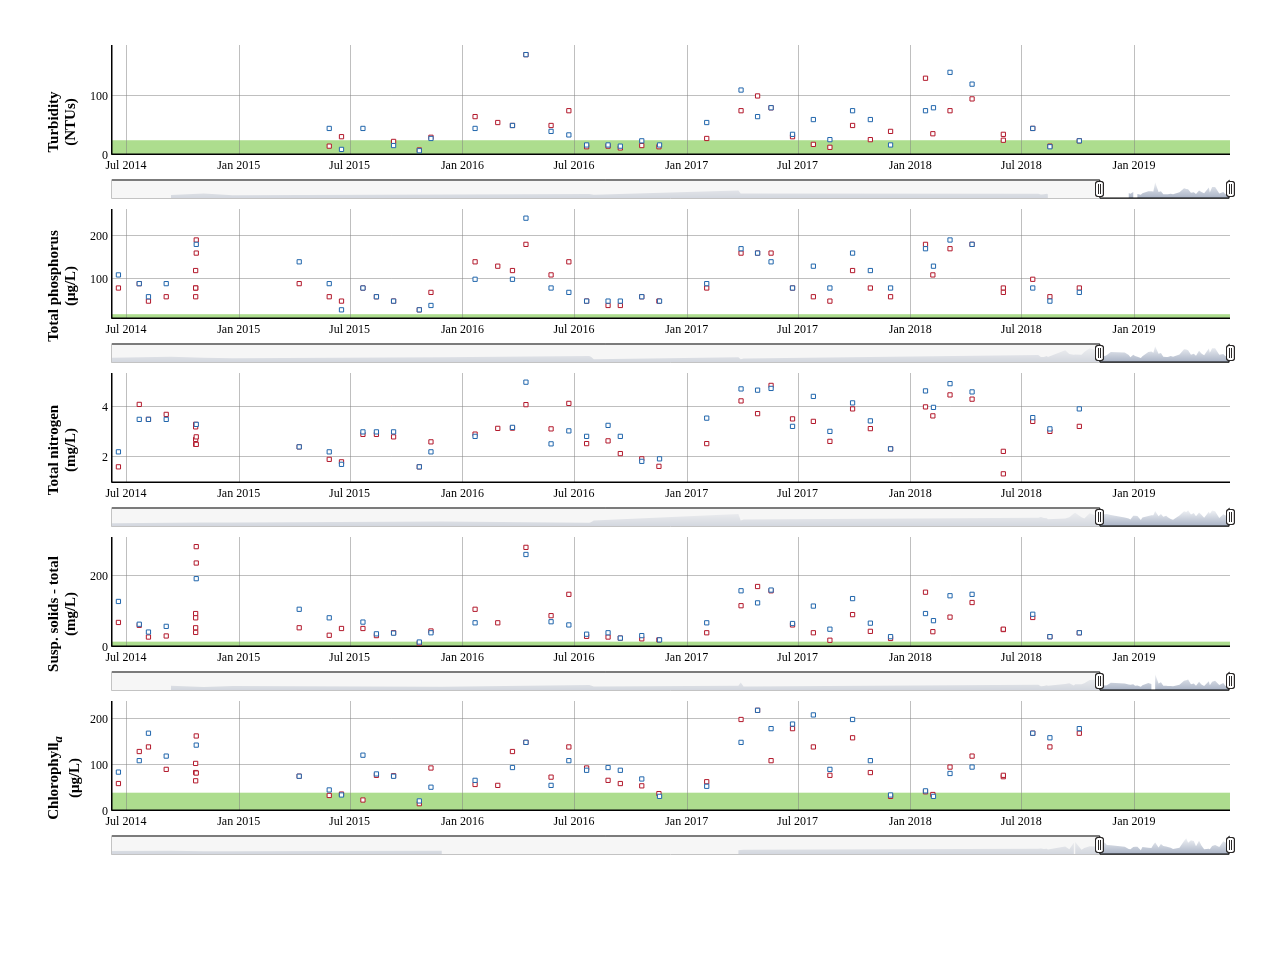
==== commit ed4f76d1: "UPdate core dygraph files" ====
--- a/docs/index.html
+++ b/docs/index.html
@@ -5781,11 +5781,11 @@
 </head>
 <body style="background-color: white;">
 <div id="htmlwidget_container">
-<div id="htmlwidget-aa47d36bde9314be2a36" class="combineWidgets html-widget" style="width:960px;height:500px;">
+<div id="htmlwidget-f6abe8cc5facd4c9600a" class="combineWidgets html-widget" style="width:960px;height:500px;">
 
 </div>
 </div>
-<script type="application/json" data-for="htmlwidget-aa47d36bde9314be2a36">{"x":{"data":[{"attrs":{"axes":{"x":{"pixelsPerLabel":60,"drawAxis":true},"y":{"drawAxis":true}},"colors":["#2166ac","#b2182b"],"series":{"West":{"axis":"y"},"East":{"axis":"y"}},"labels":["minute","West","East"],"retainDateWindow":false,"stackedGraph":false,"fillGraph":false,"fillAlpha":0.15,"stepPlot":false,"drawPoints":true,"pointSize":3,"drawGapEdgePoints":false,"connectSeparatedPoints":false,"strokeWidth":0,"strokeBorderColor":"white","colorValue":0.5,"colorSaturation":1,"includeZero":false,"drawAxesAtZero":false,"logscale":false,"axisTickSize":3,"axisLineColor":"black","axisLineWidth":2,"axisLabelColor":"black","axisLabelFontSize":14,"axisLabelWidth":60,"drawGrid":true,"gridLineWidth":0.3,"rightGap":5,"digitsAfterDecimal":2,"labelsKMB":false,"labelsKMG2":false,"labelsUTC":false,"maxNumberWidth":6,"animatedZooms":false,"mobileDisableYTouch":true,"disableZoom":false,"ylabel":"Chlorophyll<i><sub>a<\/sub><\/i><br>(&mu;g/L)","legend":"follow","labelsDivWidth":200,"labelsShowZeroValues":true,"labelsSeparateLines":false,"hideOverlayOnMouseOut":true,"showRangeSelector":true,"dateWindow":["2014-06-04T12:52:07.000Z","2019-06-04T12:52:07.000Z"],"rangeSelectorHeight":20,"rangeSelectorPlotFillColor":" #A7B1C4","rangeSelectorPlotStrokeColor":"","interactionModel":"Dygraph.Interaction.defaultModel"},"scale":"minute","group":"water_quality","annotations":[],"shadings":[{"from":0,"to":40,"color":"#addd8e","axis":"y"}],"events":[],"format":"date","data":[["1981-07-21T17:00:00.000Z","1981-07-21T17:30:00.000Z","1981-07-21T18:00:00.000Z","1983-07-20T17:00:00.000Z","1983-07-20T17:30:00.000Z","1983-07-20T18:00:00.000Z","1984-08-21T17:00:00.000Z","1984-08-21T17:30:00.000Z","1984-08-21T18:00:00.000Z","1985-08-06T17:00:00.000Z","1985-08-06T17:30:00.000Z","1985-08-06T18:00:00.000Z","1992-07-21T17:00:00.000Z","1992-07-21T17:30:00.000Z","1992-07-21T18:00:00.000Z","2002-06-03T17:00:00.000Z","2002-07-01T17:00:00.000Z","2002-08-05T17:00:00.000Z","2012-05-24T17:00:00.000Z","2012-05-24T17:30:00.000Z","2012-05-24T18:00:00.000Z","2012-05-24T18:30:00.000Z","2012-05-24T19:00:00.000Z","2012-05-24T19:30:00.000Z","2012-06-25T17:00:00.000Z","2012-06-25T17:30:00.000Z","2012-06-25T18:00:00.000Z","2012-06-25T18:30:00.000Z","2012-06-25T19:00:00.000Z","2012-06-25T19:30:00.000Z","2012-07-30T17:00:00.000Z","2012-07-30T17:30:00.000Z","2012-07-30T18:00:00.000Z","2012-07-30T18:30:00.000Z","2012-07-30T19:00:00.000Z","2012-07-30T19:30:00.000Z","2012-09-06T17:00:00.000Z","2012-09-06T17:30:00.000Z","2012-09-06T18:00:00.000Z","2012-09-06T18:30:00.000Z","2012-09-06T19:00:00.000Z","2012-09-06T19:30:00.000Z","2012-09-17T17:00:00.000Z","2012-09-17T17:30:00.000Z","2012-09-17T18:00:00.000Z","2012-09-17T18:30:00.000Z","2012-09-17T19:00:00.000Z","2012-09-17T19:30:00.000Z","2013-04-16T17:00:00.000Z","2013-04-16T17:30:00.000Z","2013-06-05T17:00:00.000Z","2013-06-05T17:30:00.000Z","2013-07-30T17:00:00.000Z","2013-07-30T17:30:00.000Z","2013-08-16T17:00:00.000Z","2013-08-16T17:30:00.000Z","2013-08-16T18:00:00.000Z","2013-08-16T18:30:00.000Z","2013-08-16T19:00:00.000Z","2013-08-16T19:30:00.000Z","2013-10-31T17:00:00.000Z","2013-10-31T17:30:00.000Z","2013-12-04T17:00:00.000Z","2013-12-04T17:30:00.000Z","2014-02-07T17:00:00.000Z","2014-02-07T17:30:00.000Z","2014-04-28T17:00:00.000Z","2014-04-28T17:30:00.000Z","2014-05-19T17:00:00.000Z","2014-05-19T17:30:00.000Z","2014-06-18T17:00:00.000Z","2014-06-18T17:30:00.000Z","2014-07-22T17:00:00.000Z","2014-07-22T17:30:00.000Z","2014-08-06T17:00:00.000Z","2014-08-06T17:30:00.000Z","2014-09-04T17:00:00.000Z","2014-09-04T17:30:00.000Z","2014-10-22T17:00:00.000Z","2014-10-22T17:30:00.000Z","2014-10-22T18:00:00.000Z","2014-10-23T17:00:00.000Z","2014-10-23T17:30:00.000Z","2014-10-23T18:00:00.000Z","2015-04-09T17:00:00.000Z","2015-04-09T17:30:00.000Z","2015-05-28T17:00:00.000Z","2015-05-28T17:30:00.000Z","2015-06-17T17:00:00.000Z","2015-06-17T17:30:00.000Z","2015-07-22T17:00:00.000Z","2015-07-22T17:30:00.000Z","2015-08-13T17:00:00.000Z","2015-08-13T17:30:00.000Z","2015-09-10T17:00:00.000Z","2015-09-10T17:30:00.000Z","2015-10-22T17:00:00.000Z","2015-10-22T17:30:00.000Z","2015-11-10T17:00:00.000Z","2015-11-10T17:30:00.000Z","2016-01-21T17:00:00.000Z","2016-01-21T17:30:00.000Z","2016-02-27T17:00:00.000Z","2016-03-22T17:00:00.000Z","2016-03-22T17:30:00.000Z","2016-04-13T17:00:00.000Z","2016-04-13T17:30:00.000Z","2016-05-24T17:00:00.000Z","2016-05-24T17:30:00.000Z","2016-06-22T17:00:00.000Z","2016-06-22T17:30:00.000Z","2016-07-21T17:00:00.000Z","2016-07-21T17:30:00.000Z","2016-08-25T17:00:00.000Z","2016-08-25T17:30:00.000Z","2016-09-14T17:00:00.000Z","2016-09-14T17:30:00.000Z","2016-10-19T17:00:00.000Z","2016-10-19T17:30:00.000Z","2016-11-16T17:00:00.000Z","2016-11-17T17:00:00.000Z","2017-02-02T17:00:00.000Z","2017-02-02T17:30:00.000Z","2017-03-30T17:00:00.000Z","2017-03-30T17:30:00.000Z","2017-04-26T17:00:00.000Z","2017-04-26T17:30:00.000Z","2017-05-18T17:00:00.000Z","2017-05-18T17:30:00.000Z","2017-06-22T17:00:00.000Z","2017-06-22T17:30:00.000Z","2017-07-26T17:00:00.000Z","2017-07-26T17:30:00.000Z","2017-08-22T17:00:00.000Z","2017-08-22T17:30:00.000Z","2017-09-28T17:00:00.000Z","2017-09-28T17:30:00.000Z","2017-10-27T17:00:00.000Z","2017-10-27T17:30:00.000Z","2017-11-29T17:00:00.000Z","2017-11-29T17:30:00.000Z","2018-01-25T17:00:00.000Z","2018-01-25T17:30:00.000Z","2018-02-06T17:00:00.000Z","2018-02-07T17:00:00.000Z","2018-03-06T17:00:00.000Z","2018-03-06T17:30:00.000Z","2018-04-11T17:00:00.000Z","2018-04-11T17:30:00.000Z","2018-07-19T17:00:00.000Z","2018-07-19T17:30:00.000Z","2018-08-16T17:00:00.000Z","2018-08-16T17:30:00.000Z","2018-10-03T17:00:00.000Z","2018-10-03T17:30:00.000Z"],[5,null,null,11,null,null,7,null,null,4,null,null,12,null,null,null,null,null,45,48,48,null,null,null,48,54,63,null,null,null,58,66,71,null,null,null,56,62,63,null,null,null,45,46,50,null,null,null,74,null,46,null,95,null,99,100,106,null,null,null,18,null,30,null,79,null,67,null,56,null,60,null,130,null,140,null,91,null,66,84,104,83,164,null,76,null,34,null,37,null,24,null,78,null,77,null,16,null,94,null,58,null,56,130,null,150,null,74,null,140,null,94,null,67,null,60,null,55,null,38,null,64,null,200,null,220,null,110,null,180,null,140,null,78,null,160,null,84,null,32,null,42,null,36,null,96,null,120,null,170,null,140,null,170,null],[null,2,9,null,2,6,null,1,2,null,4,6,null,10,14,20,23,26,null,null,null,25,31,36,null,null,null,31,32,36,null,null,null,15,17,20,null,null,null,18,26,29,null,null,null,18,19,27,null,86,null,27,null,192,null,null,null,33,202,215,null,33,null,84,null,94,null,94,null,42,null,85,null,110,null,170,null,120,null,null,null,null,null,144,null,76,null,46,null,35,null,122,null,81,null,76,null,22,null,52,null,67,null,null,95,null,150,null,56,null,110,null,89,null,95,null,89,null,70,null,32,null,54,null,150,null,220,null,180,null,190,null,210,null,91,null,200,null,110,null,35,null,44,null,32,null,82,null,96,null,170,null,160,null,180]],"fixedtz":false,"tzone":"Etc/GMT+5","pointShape":"square","css":".dygraph-label {\n  font-family: Verdana;\n  font-size: 15px;\n  font-weight: bold;\n}\n.dygraph-axis-label {\n  font-family: Verdana;\n  font-size: 12px;\n}\n.dygraph-legend {\n  font-family: Verdana;\n}"},{"attrs":{"axes":{"x":{"pixelsPerLabel":60,"drawAxis":true},"y":{"drawAxis":true}},"colors":["#2166ac","#b2182b"],"series":{"West":{"axis":"y"},"East":{"axis":"y"}},"labels":["minute","West","East"],"retainDateWindow":false,"stackedGraph":false,"fillGraph":false,"fillAlpha":0.15,"stepPlot":false,"drawPoints":true,"pointSize":3,"drawGapEdgePoints":false,"connectSeparatedPoints":false,"strokeWidth":0,"strokeBorderColor":"white","colorValue":0.5,"colorSaturation":1,"includeZero":false,"drawAxesAtZero":false,"logscale":false,"axisTickSize":3,"axisLineColor":"black","axisLineWidth":2,"axisLabelColor":"black","axisLabelFontSize":14,"axisLabelWidth":60,"drawGrid":true,"gridLineWidth":0.3,"rightGap":5,"digitsAfterDecimal":2,"labelsKMB":false,"labelsKMG2":false,"labelsUTC":false,"maxNumberWidth":6,"animatedZooms":false,"mobileDisableYTouch":true,"disableZoom":false,"ylabel":"Total susp. solids<br>(mg/L)","legend":"follow","labelsDivWidth":200,"labelsShowZeroValues":true,"labelsSeparateLines":false,"hideOverlayOnMouseOut":true,"showRangeSelector":true,"dateWindow":["2014-06-04T12:52:07.000Z","2019-06-04T12:52:07.000Z"],"rangeSelectorHeight":20,"rangeSelectorPlotFillColor":" #A7B1C4","rangeSelectorPlotStrokeColor":"","interactionModel":"Dygraph.Interaction.defaultModel"},"scale":"minute","group":"water_quality","annotations":[],"shadings":[{"from":0,"to":15,"color":"#addd8e","axis":"y"}],"events":[],"format":"date","data":[["1983-07-20T17:00:00.000Z","1983-07-20T17:30:00.000Z","1983-07-20T18:00:00.000Z","1984-08-21T17:00:00.000Z","1984-08-21T17:30:00.000Z","1984-08-21T18:00:00.000Z","1985-08-06T17:00:00.000Z","1985-08-06T17:30:00.000Z","1985-08-06T18:00:00.000Z","1992-07-21T17:00:00.000Z","1992-07-21T17:30:00.000Z","1992-07-21T18:00:00.000Z","1997-06-16T17:00:00.000Z","1997-06-16T17:30:00.000Z","1997-07-08T17:00:00.000Z","1997-08-11T17:00:00.000Z","2002-06-03T17:00:00.000Z","2002-07-01T17:00:00.000Z","2002-08-05T17:00:00.000Z","2012-05-24T17:00:00.000Z","2012-05-24T17:30:00.000Z","2012-05-24T18:00:00.000Z","2012-05-24T18:30:00.000Z","2012-05-24T19:00:00.000Z","2012-05-24T19:30:00.000Z","2012-06-25T17:00:00.000Z","2012-06-25T17:30:00.000Z","2012-06-25T18:00:00.000Z","2012-06-25T18:30:00.000Z","2012-06-25T19:00:00.000Z","2012-06-25T19:30:00.000Z","2012-07-30T17:00:00.000Z","2012-07-30T17:30:00.000Z","2012-07-30T18:00:00.000Z","2012-07-30T18:30:00.000Z","2012-07-30T19:00:00.000Z","2012-07-30T19:30:00.000Z","2012-09-06T17:00:00.000Z","2012-09-06T17:30:00.000Z","2012-09-06T18:00:00.000Z","2012-09-06T18:30:00.000Z","2012-09-06T19:00:00.000Z","2012-09-06T19:30:00.000Z","2012-09-17T17:00:00.000Z","2012-09-17T17:30:00.000Z","2012-09-17T18:00:00.000Z","2012-09-17T18:30:00.000Z","2012-09-17T19:00:00.000Z","2012-09-17T19:30:00.000Z","2013-04-16T17:00:00.000Z","2013-06-05T17:00:00.000Z","2013-06-05T17:30:00.000Z","2013-07-30T17:00:00.000Z","2013-07-30T17:30:00.000Z","2013-08-15T17:00:00.000Z","2013-08-15T17:30:00.000Z","2013-08-15T18:00:00.000Z","2013-08-15T18:30:00.000Z","2013-08-15T19:00:00.000Z","2013-08-15T19:30:00.000Z","2013-08-15T20:00:00.000Z","2013-08-16T17:00:00.000Z","2013-08-16T17:30:00.000Z","2013-08-16T18:00:00.000Z","2013-08-16T18:30:00.000Z","2013-08-16T19:00:00.000Z","2013-08-16T19:30:00.000Z","2013-10-31T17:00:00.000Z","2013-10-31T17:30:00.000Z","2013-12-04T17:00:00.000Z","2013-12-04T17:30:00.000Z","2014-02-07T17:00:00.000Z","2014-02-07T17:30:00.000Z","2014-04-28T17:00:00.000Z","2014-04-28T17:30:00.000Z","2014-05-19T17:00:00.000Z","2014-05-19T17:30:00.000Z","2014-06-18T17:00:00.000Z","2014-06-18T17:30:00.000Z","2014-07-22T17:00:00.000Z","2014-07-22T17:30:00.000Z","2014-08-06T17:00:00.000Z","2014-08-06T17:30:00.000Z","2014-09-04T17:00:00.000Z","2014-09-04T17:30:00.000Z","2014-10-22T17:00:00.000Z","2014-10-22T17:30:00.000Z","2014-10-22T18:00:00.000Z","2014-10-22T18:30:00.000Z","2014-10-23T17:00:00.000Z","2014-10-23T17:30:00.000Z","2014-10-23T18:00:00.000Z","2015-04-09T17:00:00.000Z","2015-04-09T17:30:00.000Z","2015-05-28T17:00:00.000Z","2015-05-28T17:30:00.000Z","2015-06-17T17:00:00.000Z","2015-07-22T17:00:00.000Z","2015-07-22T17:30:00.000Z","2015-08-13T17:00:00.000Z","2015-08-13T17:30:00.000Z","2015-09-10T17:00:00.000Z","2015-09-10T17:30:00.000Z","2015-10-22T17:00:00.000Z","2015-10-22T17:30:00.000Z","2015-11-10T17:00:00.000Z","2015-11-10T17:30:00.000Z","2016-01-21T17:00:00.000Z","2016-01-21T17:30:00.000Z","2016-02-27T17:00:00.000Z","2016-04-13T17:00:00.000Z","2016-04-13T17:30:00.000Z","2016-05-24T17:00:00.000Z","2016-05-24T17:30:00.000Z","2016-06-22T17:00:00.000Z","2016-06-22T17:30:00.000Z","2016-07-21T17:00:00.000Z","2016-07-21T17:30:00.000Z","2016-08-25T17:00:00.000Z","2016-08-25T17:30:00.000Z","2016-09-14T17:00:00.000Z","2016-09-14T17:30:00.000Z","2016-10-19T17:00:00.000Z","2016-10-19T17:30:00.000Z","2016-11-16T17:00:00.000Z","2016-11-17T17:00:00.000Z","2017-02-02T17:00:00.000Z","2017-02-02T17:30:00.000Z","2017-03-30T17:00:00.000Z","2017-03-30T17:30:00.000Z","2017-04-26T17:00:00.000Z","2017-04-26T17:30:00.000Z","2017-05-18T17:00:00.000Z","2017-05-18T17:30:00.000Z","2017-06-22T17:00:00.000Z","2017-06-22T17:30:00.000Z","2017-07-26T17:00:00.000Z","2017-07-26T17:30:00.000Z","2017-08-22T17:00:00.000Z","2017-08-22T17:30:00.000Z","2017-09-28T17:00:00.000Z","2017-09-28T17:30:00.000Z","2017-10-27T17:00:00.000Z","2017-10-27T17:30:00.000Z","2017-11-29T17:00:00.000Z","2017-11-29T17:30:00.000Z","2018-01-25T17:00:00.000Z","2018-01-25T17:30:00.000Z","2018-02-06T17:00:00.000Z","2018-02-07T17:00:00.000Z","2018-03-06T17:00:00.000Z","2018-03-06T17:30:00.000Z","2018-04-11T17:00:00.000Z","2018-04-11T17:30:00.000Z","2018-06-01T17:00:00.000Z","2018-07-19T17:00:00.000Z","2018-07-19T17:30:00.000Z","2018-08-16T17:00:00.000Z","2018-08-16T17:30:00.000Z","2018-10-03T17:00:00.000Z","2018-10-03T17:30:00.000Z"],[50,null,null,6,null,null,25,null,null,16,null,null,19,null,null,null,null,null,null,56,57,78,null,null,null,23,29,32,null,null,null,36,39,46,null,null,null,39,53,61,null,null,null,35,42,42,null,null,null,68,98,null,41,null,60,61,64,75,null,null,null,67,72,81,null,null,null,59,null,74,null,94,null,102,null,51,null,69,null,61,null,28,null,31,null,41,54,82,94,236,282,null,54,null,33,null,52,52,null,32,null,40,null,11,null,45,null,106,null,68,280,null,88,null,148,null,30,null,28,null,25,null,23,null,20,null,40,null,116,null,170,null,158,null,62,null,40,null,19,null,91,null,44,null,24,null,154,null,43,null,84,null,125,null,99,83,null,29,null,40,null],[null,2,12,null,1,11,null,24,150,null,11,27,null,72,36,19,34,98,18,null,null,null,46,48,49,null,null,null,13,14,15,null,null,null,11,14,18,null,null,null,22,24,42,null,null,null,15,20,21,null,null,65,null,37,null,null,null,null,42,60,92,null,null,null,54,90,142,null,62,null,94,null,206,null,225,null,126,null,128,null,64,null,42,null,58,null,null,null,null,null,null,192,null,106,null,82,null,null,70,null,37,null,39,null,14,null,40,null,68,null,null,260,null,71,null,62,null,36,null,40,null,25,null,32,null,20,null,68,null,158,null,124,null,160,null,66,null,115,null,50,null,136,null,67,null,29,null,94,null,74,null,144,null,148,null,null,92,null,29,null,40]],"fixedtz":false,"tzone":"Etc/GMT+5","pointShape":"square","css":".dygraph-label {\n  font-family: Verdana;\n  font-size: 15px;\n  font-weight: bold;\n}\n.dygraph-axis-label {\n  font-family: Verdana;\n  font-size: 12px;\n}\n.dygraph-legend {\n  font-family: Verdana;\n}"},{"attrs":{"axes":{"x":{"pixelsPerLabel":60,"drawAxis":true},"y":{"drawAxis":true}},"colors":["#2166ac","#b2182b"],"series":{"West":{"axis":"y"},"East":{"axis":"y"}},"labels":["minute","West","East"],"retainDateWindow":false,"stackedGraph":false,"fillGraph":false,"fillAlpha":0.15,"stepPlot":false,"drawPoints":true,"pointSize":3,"drawGapEdgePoints":false,"connectSeparatedPoints":false,"strokeWidth":0,"strokeBorderColor":"white","colorValue":0.5,"colorSaturation":1,"includeZero":false,"drawAxesAtZero":false,"logscale":false,"axisTickSize":3,"axisLineColor":"black","axisLineWidth":2,"axisLabelColor":"black","axisLabelFontSize":14,"axisLabelWidth":60,"drawGrid":true,"gridLineWidth":0.3,"rightGap":5,"digitsAfterDecimal":2,"labelsKMB":false,"labelsKMG2":false,"labelsUTC":false,"maxNumberWidth":6,"animatedZooms":false,"mobileDisableYTouch":true,"disableZoom":false,"ylabel":"Total nitrogen<br> (mg/L)","legend":"follow","labelsDivWidth":200,"labelsShowZeroValues":true,"labelsSeparateLines":false,"hideOverlayOnMouseOut":true,"showRangeSelector":true,"dateWindow":["2014-06-04T12:52:07.000Z","2019-06-04T12:52:07.000Z"],"rangeSelectorHeight":20,"rangeSelectorPlotFillColor":" #A7B1C4","rangeSelectorPlotStrokeColor":"","interactionModel":"Dygraph.Interaction.defaultModel"},"scale":"minute","group":"water_quality","annotations":[],"shadings":[{"from":0.32,"to":0.41,"color":"#addd8e","axis":"y"}],"events":[],"format":"date","data":[["1981-07-21T17:00:00.000Z","1981-07-21T17:30:00.000Z","1981-07-21T18:00:00.000Z","1983-07-20T17:00:00.000Z","1983-07-20T17:30:00.000Z","1983-07-20T18:00:00.000Z","1984-08-21T17:00:00.000Z","1984-08-21T17:30:00.000Z","1984-08-21T18:00:00.000Z","1985-08-06T17:00:00.000Z","1985-08-06T17:30:00.000Z","1985-08-06T18:00:00.000Z","1992-07-21T17:00:00.000Z","1992-07-21T17:30:00.000Z","1992-07-21T18:00:00.000Z","1997-06-16T17:00:00.000Z","1997-06-16T17:30:00.000Z","1997-07-08T17:00:00.000Z","1997-08-11T17:00:00.000Z","2002-06-03T17:00:00.000Z","2002-07-01T17:00:00.000Z","2002-08-05T17:00:00.000Z","2012-05-24T17:00:00.000Z","2012-05-24T17:30:00.000Z","2012-05-24T18:00:00.000Z","2012-05-24T18:30:00.000Z","2012-05-24T19:00:00.000Z","2012-05-24T19:30:00.000Z","2012-06-25T17:00:00.000Z","2012-06-25T17:30:00.000Z","2012-06-25T18:00:00.000Z","2012-06-25T18:30:00.000Z","2012-06-25T19:00:00.000Z","2012-06-25T19:30:00.000Z","2012-07-30T17:00:00.000Z","2012-07-30T17:30:00.000Z","2012-07-30T18:00:00.000Z","2012-07-30T18:30:00.000Z","2012-07-30T19:00:00.000Z","2012-07-30T19:30:00.000Z","2012-09-06T17:00:00.000Z","2012-09-06T17:30:00.000Z","2012-09-06T18:00:00.000Z","2012-09-06T18:30:00.000Z","2012-09-06T19:00:00.000Z","2012-09-06T19:30:00.000Z","2012-09-17T17:00:00.000Z","2012-09-17T17:30:00.000Z","2012-09-17T18:00:00.000Z","2012-09-17T18:30:00.000Z","2012-09-17T19:00:00.000Z","2012-09-17T19:30:00.000Z","2013-04-16T17:00:00.000Z","2013-04-16T17:30:00.000Z","2013-06-05T17:00:00.000Z","2013-06-05T17:30:00.000Z","2013-07-30T17:00:00.000Z","2013-07-30T17:30:00.000Z","2013-08-15T17:00:00.000Z","2013-08-15T17:30:00.000Z","2013-08-15T18:00:00.000Z","2013-08-15T18:30:00.000Z","2013-08-15T19:00:00.000Z","2013-08-15T19:30:00.000Z","2013-08-15T20:00:00.000Z","2013-08-16T17:00:00.000Z","2013-08-16T17:30:00.000Z","2013-08-16T18:00:00.000Z","2013-08-16T18:30:00.000Z","2013-08-16T19:00:00.000Z","2013-08-16T19:30:00.000Z","2013-10-31T17:00:00.000Z","2013-10-31T17:30:00.000Z","2013-12-04T17:00:00.000Z","2013-12-04T17:30:00.000Z","2014-02-07T17:00:00.000Z","2014-02-07T17:30:00.000Z","2014-04-28T17:00:00.000Z","2014-04-28T17:30:00.000Z","2014-05-19T17:00:00.000Z","2014-05-19T17:30:00.000Z","2014-06-18T17:00:00.000Z","2014-06-18T17:30:00.000Z","2014-07-22T17:00:00.000Z","2014-07-22T17:30:00.000Z","2014-08-06T17:00:00.000Z","2014-08-06T17:30:00.000Z","2014-09-04T17:00:00.000Z","2014-09-04T17:30:00.000Z","2014-10-22T17:00:00.000Z","2014-10-22T17:30:00.000Z","2014-10-22T18:00:00.000Z","2014-10-22T18:30:00.000Z","2014-10-23T17:00:00.000Z","2014-10-23T17:30:00.000Z","2014-10-23T18:00:00.000Z","2015-04-09T17:00:00.000Z","2015-04-09T17:30:00.000Z","2015-05-28T17:00:00.000Z","2015-05-28T17:30:00.000Z","2015-06-17T17:00:00.000Z","2015-06-17T17:30:00.000Z","2015-07-22T17:00:00.000Z","2015-07-22T17:30:00.000Z","2015-08-13T17:00:00.000Z","2015-08-13T17:30:00.000Z","2015-09-10T17:00:00.000Z","2015-09-10T17:30:00.000Z","2015-10-22T17:00:00.000Z","2015-10-22T17:30:00.000Z","2015-11-10T17:00:00.000Z","2015-11-10T17:30:00.000Z","2016-01-21T17:00:00.000Z","2016-01-21T17:30:00.000Z","2016-02-27T17:00:00.000Z","2016-03-22T17:00:00.000Z","2016-03-22T17:30:00.000Z","2016-04-13T17:00:00.000Z","2016-04-13T17:30:00.000Z","2016-05-24T17:00:00.000Z","2016-05-24T17:30:00.000Z","2016-06-22T17:00:00.000Z","2016-06-22T17:30:00.000Z","2016-07-21T17:00:00.000Z","2016-07-21T17:30:00.000Z","2016-08-25T17:00:00.000Z","2016-08-25T17:30:00.000Z","2016-09-14T17:00:00.000Z","2016-09-14T17:30:00.000Z","2016-10-19T17:00:00.000Z","2016-10-19T17:30:00.000Z","2016-11-16T17:00:00.000Z","2016-11-17T17:00:00.000Z","2017-02-02T17:00:00.000Z","2017-02-02T17:30:00.000Z","2017-03-30T17:00:00.000Z","2017-03-30T17:30:00.000Z","2017-04-26T17:00:00.000Z","2017-04-26T17:30:00.000Z","2017-05-18T17:00:00.000Z","2017-05-18T17:30:00.000Z","2017-06-22T17:00:00.000Z","2017-06-22T17:30:00.000Z","2017-07-26T17:00:00.000Z","2017-07-26T17:30:00.000Z","2017-08-22T17:00:00.000Z","2017-08-22T17:30:00.000Z","2017-09-28T17:00:00.000Z","2017-09-28T17:30:00.000Z","2017-10-27T17:00:00.000Z","2017-10-27T17:30:00.000Z","2017-11-29T17:00:00.000Z","2017-11-29T17:30:00.000Z","2018-01-25T17:00:00.000Z","2018-01-25T17:30:00.000Z","2018-02-06T17:00:00.000Z","2018-02-07T17:00:00.000Z","2018-03-06T17:00:00.000Z","2018-03-06T17:30:00.000Z","2018-04-11T17:00:00.000Z","2018-04-11T17:30:00.000Z","2018-06-01T17:00:00.000Z","2018-07-19T17:00:00.000Z","2018-07-19T17:30:00.000Z","2018-08-16T17:00:00.000Z","2018-08-16T17:30:00.000Z","2018-10-03T17:00:00.000Z","2018-10-03T17:30:00.000Z"],[0.5,null,null,0.65,null,null,0.73,null,null,0.81,null,null,1.11,null,null,0.4,null,null,null,null,null,null,2.7,2.7,3,null,null,null,2.7,2.7,2.85,null,null,null,2.7,2.8,3.1,null,null,null,2.2,2.6,2.9,null,null,null,2.2,2.4,2.6,null,null,null,1.9,null,3,null,4.3,null,2.7,3.4,3.7,3.8,null,null,null,3.6,3.8,3.8,null,null,null,2.1,null,1.9,null,3.3,null,2.8,null,2.1,null,1.6,null,4.1,null,3.5,null,3.7,null,2.5,2.7,3.2,3.3,2.5,2.8,null,2.4,null,1.9,null,1.8,null,2.9,null,2.9,null,2.8,null,1.6,null,2.6,null,2.91,null,3.14,3.15,null,4.09,null,3.12,null,4.14,null,2.53,null,2.64,null,2.13,null,1.92,null,1.62,null,2.53,null,4.24,null,3.73,null,4.86,null,3.52,null,3.42,null,2.62,null,3.92,null,3.13,null,2.32,null,4,null,3.64,null,4.48,null,4.31,null,3.54,3.42,null,3.02,null,3.22,null],[null,0.5,0.6,null,0.6,0.6,null,0.7,0.7,null,0.7,0.7,null,1.11,1.21,null,0.91,0.81,1.4,3.6,1.4,1.7,null,null,null,1.8,2,2.1,null,null,null,2,2.3,2.4,null,null,null,1.5,1.5,1.8,null,null,null,1.2,1.4,1.4,null,null,null,1.3,1.4,1.5,null,2.31,null,1.9,null,3.2,null,null,null,null,2.7,4.5,4.9,null,null,null,2.8,4.6,5.4,null,2.8,null,2.3,null,4.3,null,3.3,null,2.4,null,2.2,null,3.5,null,3.5,null,3.5,null,null,null,null,null,null,3.3,null,2.4,null,2.2,null,1.7,null,3,null,3,null,3,null,1.6,null,2.2,null,2.82,null,null,3.18,null,4.99,null,2.52,null,3.04,null,2.82,null,3.26,null,2.82,null,1.82,null,1.92,null,3.55,null,4.72,null,4.67,null,4.74,null,3.22,null,4.42,null,3.02,null,4.16,null,3.44,null,2.32,null,4.64,null,3.98,null,4.93,null,4.6,null,null,3.57,null,3.12,null,3.92]],"fixedtz":false,"tzone":"Etc/GMT+5","pointShape":"square","css":".dygraph-label {\n  font-family: Verdana;\n  font-size: 15px;\n  font-weight: bold;\n}\n.dygraph-axis-label {\n  font-family: Verdana;\n  font-size: 12px;\n}\n.dygraph-legend {\n  font-family: Verdana;\n}"},{"attrs":{"axes":{"x":{"pixelsPerLabel":60,"drawAxis":true},"y":{"drawAxis":true}},"colors":["#2166ac","#b2182b"],"series":{"West":{"axis":"y"},"East":{"axis":"y"}},"labels":["minute","West","East"],"retainDateWindow":false,"stackedGraph":false,"fillGraph":false,"fillAlpha":0.15,"stepPlot":false,"drawPoints":true,"pointSize":3,"drawGapEdgePoints":false,"connectSeparatedPoints":false,"strokeWidth":0,"strokeBorderColor":"white","colorValue":0.5,"colorSaturation":1,"includeZero":false,"drawAxesAtZero":false,"logscale":false,"axisTickSize":3,"axisLineColor":"black","axisLineWidth":2,"axisLabelColor":"black","axisLabelFontSize":14,"axisLabelWidth":60,"drawGrid":true,"gridLineWidth":0.3,"rightGap":5,"digitsAfterDecimal":2,"labelsKMB":false,"labelsKMG2":false,"labelsUTC":false,"maxNumberWidth":6,"animatedZooms":false,"mobileDisableYTouch":true,"disableZoom":false,"ylabel":"Total phosphorus<br>(&mu;g/L)","legend":"follow","labelsDivWidth":200,"labelsShowZeroValues":true,"labelsSeparateLines":false,"hideOverlayOnMouseOut":true,"showRangeSelector":true,"dateWindow":["2014-06-04T12:52:07.000Z","2019-06-04T12:52:07.000Z"],"rangeSelectorHeight":20,"rangeSelectorPlotFillColor":" #A7B1C4","rangeSelectorPlotStrokeColor":"","interactionModel":"Dygraph.Interaction.defaultModel"},"scale":"minute","group":"water_quality","annotations":[],"shadings":[{"from":8,"to":20,"color":"#addd8e","axis":"y"}],"events":[],"format":"date","data":[["1981-07-21T17:00:00.000Z","1981-07-21T17:30:00.000Z","1981-07-21T18:00:00.000Z","1983-07-20T17:00:00.000Z","1983-07-20T17:30:00.000Z","1983-07-20T18:00:00.000Z","1984-08-21T17:00:00.000Z","1984-08-21T17:30:00.000Z","1984-08-21T18:00:00.000Z","1985-08-06T17:00:00.000Z","1985-08-06T17:30:00.000Z","1985-08-06T18:00:00.000Z","1992-07-21T17:00:00.000Z","1992-07-21T17:30:00.000Z","1992-07-21T18:00:00.000Z","1997-06-16T17:00:00.000Z","1997-06-16T17:30:00.000Z","1997-07-08T17:00:00.000Z","1997-08-11T17:00:00.000Z","2002-06-03T17:00:00.000Z","2002-07-01T17:00:00.000Z","2002-08-05T17:00:00.000Z","2012-05-24T17:00:00.000Z","2012-05-24T17:30:00.000Z","2012-05-24T18:00:00.000Z","2012-05-24T18:30:00.000Z","2012-05-24T19:00:00.000Z","2012-05-24T19:30:00.000Z","2012-06-25T17:00:00.000Z","2012-06-25T17:30:00.000Z","2012-06-25T18:00:00.000Z","2012-06-25T18:30:00.000Z","2012-06-25T19:00:00.000Z","2012-06-25T19:30:00.000Z","2012-07-30T17:00:00.000Z","2012-07-30T17:30:00.000Z","2012-07-30T18:00:00.000Z","2012-07-30T18:30:00.000Z","2012-07-30T19:00:00.000Z","2012-07-30T19:30:00.000Z","2012-09-06T17:00:00.000Z","2012-09-06T17:30:00.000Z","2012-09-06T18:00:00.000Z","2012-09-06T18:30:00.000Z","2012-09-06T19:00:00.000Z","2012-09-06T19:30:00.000Z","2012-09-17T17:00:00.000Z","2012-09-17T17:30:00.000Z","2012-09-17T18:00:00.000Z","2012-09-17T18:30:00.000Z","2012-09-17T19:00:00.000Z","2012-09-17T19:30:00.000Z","2013-04-16T17:00:00.000Z","2013-04-16T17:30:00.000Z","2013-06-05T17:00:00.000Z","2013-06-05T17:30:00.000Z","2013-07-30T17:00:00.000Z","2013-07-30T17:30:00.000Z","2013-08-15T17:00:00.000Z","2013-08-15T17:30:00.000Z","2013-08-15T18:00:00.000Z","2013-08-15T18:30:00.000Z","2013-08-15T19:00:00.000Z","2013-08-15T19:30:00.000Z","2013-08-15T20:00:00.000Z","2013-08-16T17:00:00.000Z","2013-08-16T17:30:00.000Z","2013-08-16T18:00:00.000Z","2013-08-16T18:30:00.000Z","2013-08-16T19:00:00.000Z","2013-08-16T19:30:00.000Z","2013-10-31T17:00:00.000Z","2013-10-31T17:30:00.000Z","2013-12-04T17:00:00.000Z","2013-12-04T17:30:00.000Z","2014-02-07T17:00:00.000Z","2014-02-07T17:30:00.000Z","2014-04-28T17:00:00.000Z","2014-04-28T17:30:00.000Z","2014-05-19T17:00:00.000Z","2014-05-19T17:30:00.000Z","2014-06-18T17:00:00.000Z","2014-06-18T17:30:00.000Z","2014-07-22T17:00:00.000Z","2014-07-22T17:30:00.000Z","2014-08-06T17:00:00.000Z","2014-08-06T17:30:00.000Z","2014-09-04T17:00:00.000Z","2014-09-04T17:30:00.000Z","2014-10-22T17:00:00.000Z","2014-10-22T17:30:00.000Z","2014-10-22T18:00:00.000Z","2014-10-22T18:30:00.000Z","2014-10-23T17:00:00.000Z","2014-10-23T17:30:00.000Z","2014-10-23T18:00:00.000Z","2015-04-09T17:00:00.000Z","2015-04-09T17:30:00.000Z","2015-05-28T17:00:00.000Z","2015-05-28T17:30:00.000Z","2015-06-17T17:00:00.000Z","2015-06-17T17:30:00.000Z","2015-07-22T17:00:00.000Z","2015-07-22T17:30:00.000Z","2015-08-13T17:00:00.000Z","2015-08-13T17:30:00.000Z","2015-09-10T17:00:00.000Z","2015-09-10T17:30:00.000Z","2015-10-22T17:00:00.000Z","2015-10-22T17:30:00.000Z","2015-11-10T17:00:00.000Z","2015-11-10T17:30:00.000Z","2016-01-21T17:00:00.000Z","2016-01-21T17:30:00.000Z","2016-02-27T17:00:00.000Z","2016-03-22T17:00:00.000Z","2016-03-22T17:30:00.000Z","2016-04-13T17:00:00.000Z","2016-04-13T17:30:00.000Z","2016-05-24T17:00:00.000Z","2016-05-24T17:30:00.000Z","2016-06-22T17:00:00.000Z","2016-06-22T17:30:00.000Z","2016-07-21T17:00:00.000Z","2016-07-21T17:30:00.000Z","2016-08-25T17:00:00.000Z","2016-08-25T17:30:00.000Z","2016-09-14T17:00:00.000Z","2016-09-14T17:30:00.000Z","2016-10-19T17:00:00.000Z","2016-10-19T17:30:00.000Z","2016-11-16T17:00:00.000Z","2016-11-17T17:00:00.000Z","2017-02-02T17:00:00.000Z","2017-02-02T17:30:00.000Z","2017-03-30T17:00:00.000Z","2017-03-30T17:30:00.000Z","2017-04-26T17:00:00.000Z","2017-04-26T17:30:00.000Z","2017-05-18T17:00:00.000Z","2017-05-18T17:30:00.000Z","2017-06-22T17:00:00.000Z","2017-06-22T17:30:00.000Z","2017-07-26T17:00:00.000Z","2017-07-26T17:30:00.000Z","2017-08-22T17:00:00.000Z","2017-08-22T17:30:00.000Z","2017-09-28T17:00:00.000Z","2017-09-28T17:30:00.000Z","2017-10-27T17:00:00.000Z","2017-10-27T17:30:00.000Z","2017-11-29T17:00:00.000Z","2017-11-29T17:30:00.000Z","2018-01-25T17:00:00.000Z","2018-01-25T17:30:00.000Z","2018-02-06T17:00:00.000Z","2018-02-07T17:00:00.000Z","2018-03-06T17:00:00.000Z","2018-03-06T17:30:00.000Z","2018-04-11T17:00:00.000Z","2018-04-11T17:30:00.000Z","2018-06-01T17:00:00.000Z","2018-07-19T17:00:00.000Z","2018-07-19T17:30:00.000Z","2018-08-16T17:00:00.000Z","2018-08-16T17:30:00.000Z","2018-10-03T17:00:00.000Z","2018-10-03T17:30:00.000Z"],[10,null,null,60,null,null,40,null,null,40,null,null,40,null,null,50,null,null,null,null,null,null,80,90,110,null,null,null,50,50,60,null,null,null,50,60,60,null,null,null,60,60,70,null,null,null,50,50,50,null,null,null,110,null,110,null,90,null,70,70,80,80,null,null,null,80,80,90,null,null,null,70,null,100,null,160,null,130,null,80,null,80,null,90,null,50,null,60,null,60,80,80,120,160,190,null,90,null,60,null,50,null,80,null,60,null,50,null,30,null,70,null,140,null,130,120,null,180,null,110,null,140,null,50,null,40,null,40,null,60,null,50,null,80,null,160,null,160,null,160,null,80,null,60,null,50,null,120,null,80,null,60,null,180,null,110,null,170,null,180,null,150,100,null,60,null,80,null],[null,40,60,null,20,40,null,20,30,null,10,30,null,40,40,null,70,50,10,40,10,20,null,null,null,60,70,70,null,null,null,30,40,40,null,null,null,20,30,40,null,null,null,40,50,60,null,null,null,30,40,40,null,190,null,70,null,70,null,null,null,null,60,100,130,null,null,null,60,110,150,null,90,null,140,null,200,null,170,null,120,null,110,null,90,null,60,null,90,null,null,null,null,null,null,180,null,140,null,90,null,30,null,80,null,60,null,50,null,30,null,40,null,100,null,null,100,null,240,null,80,null,70,null,50,null,50,null,50,null,60,null,50,null,90,null,170,null,160,null,140,null,80,null,130,null,80,null,160,null,120,null,80,null,170,null,130,null,190,null,180,null,null,80,null,50,null,70]],"fixedtz":false,"tzone":"Etc/GMT+5","pointShape":"square","css":".dygraph-label {\n  font-family: Verdana;\n  font-size: 15px;\n  font-weight: bold;\n}\n.dygraph-axis-label {\n  font-family: Verdana;\n  font-size: 12px;\n}\n.dygraph-legend {\n  font-family: Verdana;\n}"},{"attrs":{"axes":{"x":{"pixelsPerLabel":60,"drawAxis":true},"y":{"drawAxis":true}},"colors":["#2166ac","#b2182b"],"series":{"West":{"axis":"y"},"East":{"axis":"y"}},"labels":["minute","West","East"],"retainDateWindow":false,"stackedGraph":false,"fillGraph":false,"fillAlpha":0.15,"stepPlot":false,"drawPoints":true,"pointSize":3,"drawGapEdgePoints":false,"connectSeparatedPoints":false,"strokeWidth":0,"strokeBorderColor":"white","colorValue":0.5,"colorSaturation":1,"includeZero":false,"drawAxesAtZero":false,"logscale":false,"axisTickSize":3,"axisLineColor":"black","axisLineWidth":2,"axisLabelColor":"black","axisLabelFontSize":14,"axisLabelWidth":60,"drawGrid":true,"gridLineWidth":0.3,"rightGap":5,"digitsAfterDecimal":2,"labelsKMB":false,"labelsKMG2":false,"labelsUTC":false,"maxNumberWidth":6,"animatedZooms":false,"mobileDisableYTouch":true,"disableZoom":false,"ylabel":"Turbidity<br>(NTUs)","legend":"follow","labelsDivWidth":200,"labelsShowZeroValues":true,"labelsSeparateLines":false,"hideOverlayOnMouseOut":true,"showRangeSelector":true,"dateWindow":["2014-06-04T12:52:07.000Z","2019-06-04T12:52:07.000Z"],"rangeSelectorHeight":20,"rangeSelectorPlotFillColor":" #A7B1C4","rangeSelectorPlotStrokeColor":"","interactionModel":"Dygraph.Interaction.defaultModel"},"scale":"minute","group":"water_quality","annotations":[],"shadings":[{"from":0,"to":25,"color":"#addd8e","axis":"y"}],"events":[],"format":"date","data":[["1983-07-20T17:00:00.000Z","1983-07-20T17:30:00.000Z","1983-07-20T18:00:00.000Z","1984-08-21T17:00:00.000Z","1984-08-21T17:30:00.000Z","1984-08-21T18:00:00.000Z","1985-08-06T17:00:00.000Z","1985-08-06T17:30:00.000Z","1985-08-06T18:00:00.000Z","1992-07-21T17:00:00.000Z","1992-07-21T17:30:00.000Z","1992-07-21T18:00:00.000Z","1997-06-16T17:00:00.000Z","1997-06-16T17:30:00.000Z","1997-07-08T17:00:00.000Z","1997-08-11T17:00:00.000Z","2002-06-03T17:00:00.000Z","2002-07-01T17:00:00.000Z","2002-08-05T17:00:00.000Z","2012-05-24T17:00:00.000Z","2012-05-24T17:30:00.000Z","2012-05-24T18:00:00.000Z","2012-05-24T18:30:00.000Z","2012-05-24T19:00:00.000Z","2012-05-24T19:30:00.000Z","2012-06-25T17:00:00.000Z","2012-06-25T17:30:00.000Z","2012-06-25T18:00:00.000Z","2012-06-25T18:30:00.000Z","2012-06-25T19:00:00.000Z","2012-06-25T19:30:00.000Z","2012-07-30T17:00:00.000Z","2012-07-30T17:30:00.000Z","2012-07-30T18:00:00.000Z","2012-07-30T18:30:00.000Z","2012-07-30T19:00:00.000Z","2012-07-30T19:30:00.000Z","2012-09-06T17:00:00.000Z","2012-09-06T17:30:00.000Z","2012-09-06T18:00:00.000Z","2012-09-06T18:30:00.000Z","2012-09-06T19:00:00.000Z","2012-09-06T19:30:00.000Z","2012-09-17T17:00:00.000Z","2012-09-17T17:30:00.000Z","2012-09-17T18:00:00.000Z","2012-09-17T18:30:00.000Z","2012-09-17T19:00:00.000Z","2012-09-17T19:30:00.000Z","2013-08-15T17:00:00.000Z","2013-08-15T17:30:00.000Z","2013-08-15T18:00:00.000Z","2013-08-15T18:30:00.000Z","2013-08-15T19:00:00.000Z","2013-08-15T19:30:00.000Z","2015-05-28T17:00:00.000Z","2015-05-28T17:30:00.000Z","2015-06-17T17:00:00.000Z","2015-06-17T17:30:00.000Z","2015-07-22T17:00:00.000Z","2015-09-10T17:00:00.000Z","2015-09-10T17:30:00.000Z","2015-10-22T17:00:00.000Z","2015-10-22T17:30:00.000Z","2015-11-10T17:00:00.000Z","2015-11-10T17:30:00.000Z","2016-01-21T17:00:00.000Z","2016-01-21T17:30:00.000Z","2016-02-27T17:00:00.000Z","2016-03-22T17:00:00.000Z","2016-03-22T17:30:00.000Z","2016-04-13T17:00:00.000Z","2016-04-13T17:30:00.000Z","2016-05-24T17:00:00.000Z","2016-05-24T17:30:00.000Z","2016-06-22T17:00:00.000Z","2016-06-22T17:30:00.000Z","2016-07-21T17:00:00.000Z","2016-07-21T17:30:00.000Z","2016-08-25T17:00:00.000Z","2016-08-25T17:30:00.000Z","2016-09-14T17:00:00.000Z","2016-09-14T17:30:00.000Z","2016-10-19T17:00:00.000Z","2016-10-19T17:30:00.000Z","2016-11-16T17:00:00.000Z","2016-11-17T17:00:00.000Z","2017-02-02T17:00:00.000Z","2017-02-02T17:30:00.000Z","2017-03-30T17:00:00.000Z","2017-03-30T17:30:00.000Z","2017-04-26T17:00:00.000Z","2017-04-26T17:30:00.000Z","2017-05-18T17:00:00.000Z","2017-05-18T17:30:00.000Z","2017-06-22T17:00:00.000Z","2017-06-22T17:30:00.000Z","2017-07-26T17:00:00.000Z","2017-07-26T17:30:00.000Z","2017-08-22T17:00:00.000Z","2017-08-22T17:30:00.000Z","2017-09-28T17:00:00.000Z","2017-09-28T17:30:00.000Z","2017-10-27T17:00:00.000Z","2017-10-27T17:30:00.000Z","2017-11-29T17:00:00.000Z","2017-11-29T17:30:00.000Z","2018-01-25T17:00:00.000Z","2018-01-25T17:30:00.000Z","2018-02-06T17:00:00.000Z","2018-02-07T17:00:00.000Z","2018-03-06T17:00:00.000Z","2018-03-06T17:30:00.000Z","2018-04-11T17:00:00.000Z","2018-04-11T17:30:00.000Z","2018-06-01T17:00:00.000Z","2018-07-19T17:00:00.000Z","2018-07-19T17:30:00.000Z","2018-08-16T17:00:00.000Z","2018-08-16T17:30:00.000Z","2018-10-03T17:00:00.000Z","2018-10-03T17:30:00.000Z"],[5.8,null,null,24,null,null,5.5,null,null,9.1,null,null,8.7,null,null,null,null,null,null,21,25,31,null,null,null,10,11,14,null,null,null,17,18,23,null,null,null,9.6,17,26,null,null,null,15,16,18,null,null,null,27,30,36,null,null,null,15,null,31,null,null,23,null,8.5,null,30,null,65,null,55,50,null,170,null,50,null,75,null,14,null,15,null,12,null,16,null,14,null,28,null,75,null,100,null,80,null,31,null,18,null,13,null,50,null,26,null,40,null,130,null,36,null,75,null,95,null,60,45,null,15,null,24,null],[null,1.1,8.4,null,16,26,null,1,1.7,null,12,12,null,24,16,6.6,64,23,25,null,null,null,16,19,20,null,null,null,8.2,9.2,10,null,null,null,7.9,9.5,10,null,null,null,8.3,14,17,null,null,null,7.3,11,12,null,null,null,21,40,55,null,45,null,9.5,45,null,16,null,7.2,null,28,null,45,null,null,50,null,170,null,40,null,34,null,17,null,17,null,15,null,24,null,17,null,55,null,110,null,65,null,80,null,35,null,60,null,26,null,75,null,60,null,17,null,75,null,80,null,140,null,120,null,null,45,null,14,null,24]],"fixedtz":false,"tzone":"Etc/GMT+5","pointShape":"square","css":".dygraph-label {\n  font-family: Verdana;\n  font-size: 15px;\n  font-weight: bold;\n}\n.dygraph-axis-label {\n  font-family: Verdana;\n  font-size: 12px;\n}\n.dygraph-legend {\n  font-family: Verdana;\n}"}],"widgetType":["dygraphs","dygraphs","dygraphs","dygraphs","dygraphs"],"elementId":["widget870902128","widget849775684","widget532249347","widget210816191","widget795138814"],"html":"<div class=\"cw-container\"><div class=\"cw-subcontainer\"><div class=\"cw-content cw-by-row\"><div class=\"cw-row cw-by-row\" style=\"flex:1;-webkit-flex:1\"><div class=\"cw-col\" style=\"flex:1;-webkit-flex:1\">\n              <div id=\"widget870902128\" class=\"dygraphs cw-widget\" style=\"width:100%;height:100%\"><\/div>\n              <\/div><\/div><div class=\"cw-row cw-by-row\" style=\"flex:1;-webkit-flex:1\"><div class=\"cw-col\" style=\"flex:1;-webkit-flex:1\">\n              <div id=\"widget849775684\" class=\"dygraphs cw-widget\" style=\"width:100%;height:100%\"><\/div>\n              <\/div><\/div><div class=\"cw-row cw-by-row\" style=\"flex:1;-webkit-flex:1\"><div class=\"cw-col\" style=\"flex:1;-webkit-flex:1\">\n              <div id=\"widget532249347\" class=\"dygraphs cw-widget\" style=\"width:100%;height:100%\"><\/div>\n              <\/div><\/div><div class=\"cw-row cw-by-row\" style=\"flex:1;-webkit-flex:1\"><div class=\"cw-col\" style=\"flex:1;-webkit-flex:1\">\n              <div id=\"widget210816191\" class=\"dygraphs cw-widget\" style=\"width:100%;height:100%\"><\/div>\n              <\/div><\/div><div class=\"cw-row cw-by-row\" style=\"flex:1;-webkit-flex:1\"><div class=\"cw-col\" style=\"flex:1;-webkit-flex:1\">\n              <div id=\"widget795138814\" class=\"dygraphs cw-widget\" style=\"width:100%;height:100%\"><\/div>\n              <\/div><\/div><\/div><\/div><\/div>","hasCrosstalkInputs":false},"evals":["data.0.attrs.interactionModel","data.1.attrs.interactionModel","data.2.attrs.interactionModel","data.3.attrs.interactionModel","data.4.attrs.interactionModel"],"jsHooks":[]}</script>
-<script type="application/htmlwidget-sizing" data-for="htmlwidget-aa47d36bde9314be2a36">{"viewer":{"width":450,"height":350,"padding":15,"fill":true},"browser":{"width":960,"height":500,"padding":40,"fill":true}}</script>
+<script type="application/json" data-for="htmlwidget-f6abe8cc5facd4c9600a">{"x":{"data":[{"attrs":{"axes":{"x":{"pixelsPerLabel":60,"drawAxis":true},"y":{"drawAxis":true}},"colors":["#b2182b","#2166ac"],"series":{"West":{"axis":"y"},"East":{"axis":"y"}},"labels":["month","West","East"],"retainDateWindow":false,"stackedGraph":false,"fillGraph":false,"fillAlpha":0.15,"stepPlot":false,"drawPoints":true,"pointSize":3,"drawGapEdgePoints":false,"connectSeparatedPoints":false,"strokeWidth":0,"strokeBorderColor":"white","colorValue":0.5,"colorSaturation":1,"includeZero":false,"drawAxesAtZero":false,"logscale":false,"axisTickSize":3,"axisLineColor":"black","axisLineWidth":2,"axisLabelColor":"black","axisLabelFontSize":14,"axisLabelWidth":60,"drawGrid":true,"gridLineWidth":0.3,"rightGap":5,"digitsAfterDecimal":2,"labelsKMB":false,"labelsKMG2":false,"labelsUTC":false,"maxNumberWidth":6,"animatedZooms":false,"mobileDisableYTouch":true,"disableZoom":false,"ylabel":"Turbidity<br>(NTUs)","legend":"follow","labelsDivWidth":200,"labelsShowZeroValues":true,"labelsSeparateLines":false,"hideOverlayOnMouseOut":true,"showRangeSelector":true,"dateWindow":["2014-06-06T14:14:53.000Z","2019-06-06T14:14:53.000Z"],"rangeSelectorHeight":20,"rangeSelectorPlotFillColor":" #A7B1C4","rangeSelectorPlotStrokeColor":"","interactionModel":"Dygraph.Interaction.defaultModel"},"scale":"monthly","group":"water_quality","annotations":[],"shadings":[{"from":0,"to":25,"color":"#addd8e","axis":"y"}],"events":[],"format":"date","data":[["1981-07-21T17:00:00.000Z","1981-07-21T17:30:00.000Z","1983-07-20T17:00:00.000Z","1983-07-20T17:30:00.000Z","1984-08-21T17:00:00.000Z","1984-08-21T17:30:00.000Z","1985-08-06T17:00:00.000Z","1985-08-06T17:30:00.000Z","1992-07-21T17:00:00.000Z","1992-07-21T17:30:00.000Z","1997-06-16T17:00:00.000Z","1997-07-08T17:00:00.000Z","1997-08-11T17:00:00.000Z","2002-06-03T17:00:00.000Z","2002-07-01T17:00:00.000Z","2002-08-05T17:00:00.000Z","2012-05-24T17:00:00.000Z","2012-05-24T17:30:00.000Z","2012-05-24T18:00:00.000Z","2012-06-25T17:00:00.000Z","2012-06-25T17:30:00.000Z","2012-06-25T18:00:00.000Z","2012-07-30T17:00:00.000Z","2012-07-30T17:30:00.000Z","2012-07-30T18:00:00.000Z","2012-09-06T17:00:00.000Z","2012-09-06T17:30:00.000Z","2012-09-06T18:00:00.000Z","2012-09-17T17:00:00.000Z","2012-09-17T17:30:00.000Z","2012-09-17T18:00:00.000Z","2013-04-16T17:00:00.000Z","2013-06-05T17:00:00.000Z","2013-07-30T17:00:00.000Z","2013-08-15T17:00:00.000Z","2013-08-15T17:30:00.000Z","2013-08-15T18:00:00.000Z","2013-08-15T18:30:00.000Z","2013-08-16T17:00:00.000Z","2013-08-16T17:30:00.000Z","2013-08-16T18:00:00.000Z","2013-10-31T17:00:00.000Z","2013-12-04T17:00:00.000Z","2014-02-07T17:00:00.000Z","2014-04-28T17:00:00.000Z","2014-05-19T17:00:00.000Z","2014-06-18T17:00:00.000Z","2014-07-22T17:00:00.000Z","2014-08-06T17:00:00.000Z","2014-09-04T17:00:00.000Z","2014-10-22T17:00:00.000Z","2014-10-22T17:30:00.000Z","2014-10-22T18:00:00.000Z","2014-10-22T18:30:00.000Z","2014-10-23T17:00:00.000Z","2014-10-23T17:30:00.000Z","2015-04-09T17:00:00.000Z","2015-05-28T17:00:00.000Z","2015-06-17T17:00:00.000Z","2015-07-22T17:00:00.000Z","2015-08-13T17:00:00.000Z","2015-09-10T17:00:00.000Z","2015-10-22T17:00:00.000Z","2015-11-10T17:00:00.000Z","2016-01-21T17:00:00.000Z","2016-02-27T17:00:00.000Z","2016-03-22T17:00:00.000Z","2016-04-13T17:00:00.000Z","2016-05-24T17:00:00.000Z","2016-06-22T17:00:00.000Z","2016-07-21T17:00:00.000Z","2016-08-25T17:00:00.000Z","2016-09-14T17:00:00.000Z","2016-10-19T17:00:00.000Z","2016-11-16T17:00:00.000Z","2016-11-17T17:00:00.000Z","2017-02-02T17:00:00.000Z","2017-03-30T17:00:00.000Z","2017-04-26T17:00:00.000Z","2017-05-18T17:00:00.000Z","2017-06-22T17:00:00.000Z","2017-07-26T17:00:00.000Z","2017-08-22T17:00:00.000Z","2017-09-28T17:00:00.000Z","2017-10-27T17:00:00.000Z","2017-11-29T17:00:00.000Z","2018-01-25T17:00:00.000Z","2018-02-06T17:00:00.000Z","2018-02-07T17:00:00.000Z","2018-03-06T17:00:00.000Z","2018-04-11T17:00:00.000Z","2018-06-01T17:00:00.000Z","2018-06-01T17:30:00.000Z","2018-07-19T17:00:00.000Z","2018-08-16T17:00:00.000Z","2018-10-03T17:00:00.000Z"],[null,null,5.8,null,24,null,5.5,null,9.1,null,8.7,null,null,null,null,null,21,25,31,11,10,14,17,18,23,26,9.6,17,15,16,18,null,null,null,null,30,36,27,null,null,null,null,null,null,null,null,null,null,null,null,null,null,null,null,null,null,null,15,31,null,null,23,8.5,30,65,55,50,170,50,75,14,15,12,16,14,null,28,75,100,80,31,18,13,50,26,40,130,36,null,75,95,25,35,45,15,24],[null,null,1.1,8.4,26,16,1,1.7,12,12,24,16,6.6,64,23,25,19,16,20,9.2,8.2,10,9.5,7.9,10,14,8.3,17,12,7.3,11,null,null,null,40,21,55,null,null,null,null,null,null,null,null,null,null,null,null,null,null,null,null,null,null,null,null,45,9.5,45,null,16,7.2,28,45,null,50,170,40,34,17,17,15,24,null,17,55,110,65,80,35,60,26,75,60,17,75,null,80,140,120,null,null,45,14,24]],"fixedtz":false,"tzone":"Etc/GMT+5","pointShape":"square","css":".dygraph-label {\n  font-family: Verdana;\n  font-size: 15px;\n  font-weight: bold;\n}\n.dygraph-axis-label {\n  font-family: Verdana;\n  font-size: 12px;\n}\n.dygraph-legend {\n  font-family: Verdana;\n}"},{"attrs":{"axes":{"x":{"pixelsPerLabel":60,"drawAxis":true},"y":{"drawAxis":true}},"colors":["#b2182b","#2166ac"],"series":{"West":{"axis":"y"},"East":{"axis":"y"}},"labels":["month","West","East"],"retainDateWindow":false,"stackedGraph":false,"fillGraph":false,"fillAlpha":0.15,"stepPlot":false,"drawPoints":true,"pointSize":3,"drawGapEdgePoints":false,"connectSeparatedPoints":false,"strokeWidth":0,"strokeBorderColor":"white","colorValue":0.5,"colorSaturation":1,"includeZero":false,"drawAxesAtZero":false,"logscale":false,"axisTickSize":3,"axisLineColor":"black","axisLineWidth":2,"axisLabelColor":"black","axisLabelFontSize":14,"axisLabelWidth":60,"drawGrid":true,"gridLineWidth":0.3,"rightGap":5,"digitsAfterDecimal":2,"labelsKMB":false,"labelsKMG2":false,"labelsUTC":false,"maxNumberWidth":6,"animatedZooms":false,"mobileDisableYTouch":true,"disableZoom":false,"ylabel":"Total phosphorus<br>(&mu;g/L)","legend":"follow","labelsDivWidth":200,"labelsShowZeroValues":true,"labelsSeparateLines":false,"hideOverlayOnMouseOut":true,"showRangeSelector":true,"dateWindow":["2014-06-06T14:14:53.000Z","2019-06-06T14:14:53.000Z"],"rangeSelectorHeight":20,"rangeSelectorPlotFillColor":" #A7B1C4","rangeSelectorPlotStrokeColor":"","interactionModel":"Dygraph.Interaction.defaultModel"},"scale":"monthly","group":"water_quality","annotations":[],"shadings":[{"from":8,"to":20,"color":"#addd8e","axis":"y"}],"events":[],"format":"date","data":[["1981-07-21T17:00:00.000Z","1981-07-21T17:30:00.000Z","1983-07-20T17:00:00.000Z","1983-07-20T17:30:00.000Z","1984-08-21T17:00:00.000Z","1984-08-21T17:30:00.000Z","1985-08-06T17:00:00.000Z","1985-08-06T17:30:00.000Z","1992-07-21T17:00:00.000Z","1992-07-21T17:30:00.000Z","1997-06-16T17:00:00.000Z","1997-07-08T17:00:00.000Z","1997-08-11T17:00:00.000Z","2002-06-03T17:00:00.000Z","2002-07-01T17:00:00.000Z","2002-08-05T17:00:00.000Z","2012-05-24T17:00:00.000Z","2012-05-24T17:30:00.000Z","2012-05-24T18:00:00.000Z","2012-06-25T17:00:00.000Z","2012-06-25T17:30:00.000Z","2012-06-25T18:00:00.000Z","2012-07-30T17:00:00.000Z","2012-07-30T17:30:00.000Z","2012-07-30T18:00:00.000Z","2012-09-06T17:00:00.000Z","2012-09-06T17:30:00.000Z","2012-09-06T18:00:00.000Z","2012-09-17T17:00:00.000Z","2012-09-17T17:30:00.000Z","2012-09-17T18:00:00.000Z","2013-04-16T17:00:00.000Z","2013-06-05T17:00:00.000Z","2013-07-30T17:00:00.000Z","2013-08-15T17:00:00.000Z","2013-08-15T17:30:00.000Z","2013-08-15T18:00:00.000Z","2013-08-15T18:30:00.000Z","2013-08-16T17:00:00.000Z","2013-08-16T17:30:00.000Z","2013-08-16T18:00:00.000Z","2013-10-31T17:00:00.000Z","2013-12-04T17:00:00.000Z","2014-02-07T17:00:00.000Z","2014-04-28T17:00:00.000Z","2014-05-19T17:00:00.000Z","2014-06-18T17:00:00.000Z","2014-07-22T17:00:00.000Z","2014-08-06T17:00:00.000Z","2014-09-04T17:00:00.000Z","2014-10-22T17:00:00.000Z","2014-10-22T17:30:00.000Z","2014-10-22T18:00:00.000Z","2014-10-22T18:30:00.000Z","2014-10-23T17:00:00.000Z","2014-10-23T17:30:00.000Z","2015-04-09T17:00:00.000Z","2015-05-28T17:00:00.000Z","2015-06-17T17:00:00.000Z","2015-07-22T17:00:00.000Z","2015-08-13T17:00:00.000Z","2015-09-10T17:00:00.000Z","2015-10-22T17:00:00.000Z","2015-11-10T17:00:00.000Z","2016-01-21T17:00:00.000Z","2016-02-27T17:00:00.000Z","2016-03-22T17:00:00.000Z","2016-04-13T17:00:00.000Z","2016-05-24T17:00:00.000Z","2016-06-22T17:00:00.000Z","2016-07-21T17:00:00.000Z","2016-08-25T17:00:00.000Z","2016-09-14T17:00:00.000Z","2016-10-19T17:00:00.000Z","2016-11-16T17:00:00.000Z","2016-11-17T17:00:00.000Z","2017-02-02T17:00:00.000Z","2017-03-30T17:00:00.000Z","2017-04-26T17:00:00.000Z","2017-05-18T17:00:00.000Z","2017-06-22T17:00:00.000Z","2017-07-26T17:00:00.000Z","2017-08-22T17:00:00.000Z","2017-09-28T17:00:00.000Z","2017-10-27T17:00:00.000Z","2017-11-29T17:00:00.000Z","2018-01-25T17:00:00.000Z","2018-02-06T17:00:00.000Z","2018-02-07T17:00:00.000Z","2018-03-06T17:00:00.000Z","2018-04-11T17:00:00.000Z","2018-06-01T17:00:00.000Z","2018-06-01T17:30:00.000Z","2018-07-19T17:00:00.000Z","2018-08-16T17:00:00.000Z","2018-10-03T17:00:00.000Z"],[10,null,60,null,40,null,40,null,40,null,50,null,null,null,null,null,80,90,110,50,50,60,60,50,60,70,60,60,50,50,50,110,110,90,70,80,80,70,80,90,80,70,100,160,130,80,80,90,50,60,120,80,80,60,190,160,90,60,50,80,60,50,30,70,140,130,120,180,110,140,50,40,40,60,50,null,80,160,160,160,80,60,50,120,80,60,180,110,null,170,180,80,70,100,60,80],[60,40,40,20,30,20,10,30,40,40,70,50,10,40,10,20,70,60,70,40,30,40,30,20,40,50,40,60,40,30,40,190,70,70,100,60,130,null,110,60,150,90,140,200,170,120,110,90,60,90,null,null,null,null,180,null,140,90,30,80,60,50,30,40,100,null,100,240,80,70,50,50,50,60,null,50,90,170,160,140,80,130,80,160,120,80,170,null,130,190,180,null,null,80,50,70]],"fixedtz":false,"tzone":"Etc/GMT+5","pointShape":"square","css":".dygraph-label {\n  font-family: Verdana;\n  font-size: 15px;\n  font-weight: bold;\n}\n.dygraph-axis-label {\n  font-family: Verdana;\n  font-size: 12px;\n}\n.dygraph-legend {\n  font-family: Verdana;\n}"},{"attrs":{"axes":{"x":{"pixelsPerLabel":60,"drawAxis":true},"y":{"drawAxis":true}},"colors":["#b2182b","#2166ac"],"series":{"West":{"axis":"y"},"East":{"axis":"y"}},"labels":["month","West","East"],"retainDateWindow":false,"stackedGraph":false,"fillGraph":false,"fillAlpha":0.15,"stepPlot":false,"drawPoints":true,"pointSize":3,"drawGapEdgePoints":false,"connectSeparatedPoints":false,"strokeWidth":0,"strokeBorderColor":"white","colorValue":0.5,"colorSaturation":1,"includeZero":false,"drawAxesAtZero":false,"logscale":false,"axisTickSize":3,"axisLineColor":"black","axisLineWidth":2,"axisLabelColor":"black","axisLabelFontSize":14,"axisLabelWidth":60,"drawGrid":true,"gridLineWidth":0.3,"rightGap":5,"digitsAfterDecimal":2,"labelsKMB":false,"labelsKMG2":false,"labelsUTC":false,"maxNumberWidth":6,"animatedZooms":false,"mobileDisableYTouch":true,"disableZoom":false,"ylabel":"Total nitrogen<br>(mg/L)","legend":"follow","labelsDivWidth":200,"labelsShowZeroValues":true,"labelsSeparateLines":false,"hideOverlayOnMouseOut":true,"showRangeSelector":true,"dateWindow":["2014-06-06T14:14:53.000Z","2019-06-06T14:14:53.000Z"],"rangeSelectorHeight":20,"rangeSelectorPlotFillColor":" #A7B1C4","rangeSelectorPlotStrokeColor":"","interactionModel":"Dygraph.Interaction.defaultModel"},"scale":"monthly","group":"water_quality","annotations":[],"shadings":[{"from":0.32,"to":0.41,"color":"#addd8e","axis":"y"}],"events":[],"format":"date","data":[["1981-07-21T17:00:00.000Z","1981-07-21T17:30:00.000Z","1983-07-20T17:00:00.000Z","1983-07-20T17:30:00.000Z","1984-08-21T17:00:00.000Z","1984-08-21T17:30:00.000Z","1985-08-06T17:00:00.000Z","1985-08-06T17:30:00.000Z","1992-07-21T17:00:00.000Z","1992-07-21T17:30:00.000Z","1997-06-16T17:00:00.000Z","1997-07-08T17:00:00.000Z","1997-08-11T17:00:00.000Z","2002-06-03T17:00:00.000Z","2002-07-01T17:00:00.000Z","2002-08-05T17:00:00.000Z","2012-05-24T17:00:00.000Z","2012-05-24T17:30:00.000Z","2012-05-24T18:00:00.000Z","2012-06-25T17:00:00.000Z","2012-06-25T17:30:00.000Z","2012-06-25T18:00:00.000Z","2012-07-30T17:00:00.000Z","2012-07-30T17:30:00.000Z","2012-07-30T18:00:00.000Z","2012-09-06T17:00:00.000Z","2012-09-06T17:30:00.000Z","2012-09-06T18:00:00.000Z","2012-09-17T17:00:00.000Z","2012-09-17T17:30:00.000Z","2012-09-17T18:00:00.000Z","2013-04-16T17:00:00.000Z","2013-06-05T17:00:00.000Z","2013-07-30T17:00:00.000Z","2013-08-15T17:00:00.000Z","2013-08-15T17:30:00.000Z","2013-08-15T18:00:00.000Z","2013-08-15T18:30:00.000Z","2013-08-16T17:00:00.000Z","2013-08-16T17:30:00.000Z","2013-08-16T18:00:00.000Z","2013-10-31T17:00:00.000Z","2013-12-04T17:00:00.000Z","2014-02-07T17:00:00.000Z","2014-04-28T17:00:00.000Z","2014-05-19T17:00:00.000Z","2014-06-18T17:00:00.000Z","2014-07-22T17:00:00.000Z","2014-08-06T17:00:00.000Z","2014-09-04T17:00:00.000Z","2014-10-22T17:00:00.000Z","2014-10-22T17:30:00.000Z","2014-10-22T18:00:00.000Z","2014-10-22T18:30:00.000Z","2014-10-23T17:00:00.000Z","2014-10-23T17:30:00.000Z","2015-04-09T17:00:00.000Z","2015-05-28T17:00:00.000Z","2015-06-17T17:00:00.000Z","2015-07-22T17:00:00.000Z","2015-08-13T17:00:00.000Z","2015-09-10T17:00:00.000Z","2015-10-22T17:00:00.000Z","2015-11-10T17:00:00.000Z","2016-01-21T17:00:00.000Z","2016-02-27T17:00:00.000Z","2016-03-22T17:00:00.000Z","2016-04-13T17:00:00.000Z","2016-05-24T17:00:00.000Z","2016-06-22T17:00:00.000Z","2016-07-21T17:00:00.000Z","2016-08-25T17:00:00.000Z","2016-09-14T17:00:00.000Z","2016-10-19T17:00:00.000Z","2016-11-16T17:00:00.000Z","2016-11-17T17:00:00.000Z","2017-02-02T17:00:00.000Z","2017-03-30T17:00:00.000Z","2017-04-26T17:00:00.000Z","2017-05-18T17:00:00.000Z","2017-06-22T17:00:00.000Z","2017-07-26T17:00:00.000Z","2017-08-22T17:00:00.000Z","2017-09-28T17:00:00.000Z","2017-10-27T17:00:00.000Z","2017-11-29T17:00:00.000Z","2018-01-25T17:00:00.000Z","2018-02-06T17:00:00.000Z","2018-02-07T17:00:00.000Z","2018-03-06T17:00:00.000Z","2018-04-11T17:00:00.000Z","2018-06-01T17:00:00.000Z","2018-06-01T17:30:00.000Z","2018-07-19T17:00:00.000Z","2018-08-16T17:00:00.000Z","2018-10-03T17:00:00.000Z"],[0.5,null,0.65,null,0.73,null,0.81,null,1.11,null,0.4,null,null,null,null,null,2.7,2.7,3,2.85,2.7,2.7,2.7,2.8,3.1,2.9,2.6,2.2,2.2,2.4,2.6,1.9,3,4.3,3.4,3.8,3.7,2.7,3.8,3.8,3.6,2.1,1.9,3.3,2.8,2.1,1.6,4.1,3.5,3.7,3.2,2.7,3.3,2.5,2.8,2.5,2.4,1.9,1.8,2.9,2.9,2.8,1.6,2.6,2.91,3.14,3.15,4.09,3.12,4.14,2.53,2.64,2.13,1.92,1.62,null,2.53,4.24,3.73,4.86,3.52,3.42,2.62,3.92,3.13,2.32,4,3.64,null,4.48,4.31,2.22,1.32,3.42,3.02,3.22],[0.5,0.6,0.6,0.6,0.7,0.7,0.7,0.7,1.11,1.21,0.91,0.81,1.4,3.6,1.4,1.7,2,1.8,2.1,2.3,2,2.4,1.8,1.5,1.5,1.4,1.2,1.4,1.4,1.3,1.5,2.31,1.9,3.2,4.5,2.7,4.9,null,4.6,2.8,5.4,2.8,2.3,4.3,3.3,2.4,2.2,3.5,3.5,3.5,null,null,null,null,3.3,null,2.4,2.2,1.7,3,3,3,1.6,2.2,2.82,null,3.18,4.99,2.52,3.04,2.82,3.26,2.82,1.82,null,1.92,3.55,4.72,4.67,4.74,3.22,4.42,3.02,4.16,3.44,2.32,4.64,null,3.98,4.93,4.6,null,null,3.57,3.12,3.92]],"fixedtz":false,"tzone":"Etc/GMT+5","pointShape":"square","css":".dygraph-label {\n  font-family: Verdana;\n  font-size: 15px;\n  font-weight: bold;\n}\n.dygraph-axis-label {\n  font-family: Verdana;\n  font-size: 12px;\n}\n.dygraph-legend {\n  font-family: Verdana;\n}"},{"attrs":{"axes":{"x":{"pixelsPerLabel":60,"drawAxis":true},"y":{"drawAxis":true}},"colors":["#b2182b","#2166ac"],"series":{"West":{"axis":"y"},"East":{"axis":"y"}},"labels":["month","West","East"],"retainDateWindow":false,"stackedGraph":false,"fillGraph":false,"fillAlpha":0.15,"stepPlot":false,"drawPoints":true,"pointSize":3,"drawGapEdgePoints":false,"connectSeparatedPoints":false,"strokeWidth":0,"strokeBorderColor":"white","colorValue":0.5,"colorSaturation":1,"includeZero":false,"drawAxesAtZero":false,"logscale":false,"axisTickSize":3,"axisLineColor":"black","axisLineWidth":2,"axisLabelColor":"black","axisLabelFontSize":14,"axisLabelWidth":60,"drawGrid":true,"gridLineWidth":0.3,"rightGap":5,"digitsAfterDecimal":2,"labelsKMB":false,"labelsKMG2":false,"labelsUTC":false,"maxNumberWidth":6,"animatedZooms":false,"mobileDisableYTouch":true,"disableZoom":false,"ylabel":"Susp. solids - total<br>(mg/L)","legend":"follow","labelsDivWidth":200,"labelsShowZeroValues":true,"labelsSeparateLines":false,"hideOverlayOnMouseOut":true,"showRangeSelector":true,"dateWindow":["2014-06-06T14:14:53.000Z","2019-06-06T14:14:53.000Z"],"rangeSelectorHeight":20,"rangeSelectorPlotFillColor":" #A7B1C4","rangeSelectorPlotStrokeColor":"","interactionModel":"Dygraph.Interaction.defaultModel"},"scale":"monthly","group":"water_quality","annotations":[],"shadings":[{"from":0,"to":15,"color":"#addd8e","axis":"y"}],"events":[],"format":"date","data":[["1981-07-21T17:00:00.000Z","1981-07-21T17:30:00.000Z","1983-07-20T17:00:00.000Z","1983-07-20T17:30:00.000Z","1984-08-21T17:00:00.000Z","1984-08-21T17:30:00.000Z","1985-08-06T17:00:00.000Z","1985-08-06T17:30:00.000Z","1992-07-21T17:00:00.000Z","1992-07-21T17:30:00.000Z","1997-06-16T17:00:00.000Z","1997-07-08T17:00:00.000Z","1997-08-11T17:00:00.000Z","2002-06-03T17:00:00.000Z","2002-07-01T17:00:00.000Z","2002-08-05T17:00:00.000Z","2012-05-24T17:00:00.000Z","2012-05-24T17:30:00.000Z","2012-05-24T18:00:00.000Z","2012-06-25T17:00:00.000Z","2012-06-25T17:30:00.000Z","2012-06-25T18:00:00.000Z","2012-07-30T17:00:00.000Z","2012-07-30T17:30:00.000Z","2012-07-30T18:00:00.000Z","2012-09-06T17:00:00.000Z","2012-09-06T17:30:00.000Z","2012-09-06T18:00:00.000Z","2012-09-17T17:00:00.000Z","2012-09-17T17:30:00.000Z","2012-09-17T18:00:00.000Z","2013-04-16T17:00:00.000Z","2013-06-05T17:00:00.000Z","2013-07-30T17:00:00.000Z","2013-08-15T17:00:00.000Z","2013-08-15T17:30:00.000Z","2013-08-15T18:00:00.000Z","2013-08-15T18:30:00.000Z","2013-08-16T17:00:00.000Z","2013-08-16T17:30:00.000Z","2013-08-16T18:00:00.000Z","2013-10-31T17:00:00.000Z","2013-12-04T17:00:00.000Z","2014-02-07T17:00:00.000Z","2014-04-28T17:00:00.000Z","2014-05-19T17:00:00.000Z","2014-06-18T17:00:00.000Z","2014-07-22T17:00:00.000Z","2014-08-06T17:00:00.000Z","2014-09-04T17:00:00.000Z","2014-10-22T17:00:00.000Z","2014-10-22T17:30:00.000Z","2014-10-22T18:00:00.000Z","2014-10-22T18:30:00.000Z","2014-10-23T17:00:00.000Z","2014-10-23T17:30:00.000Z","2015-04-09T17:00:00.000Z","2015-05-28T17:00:00.000Z","2015-06-17T17:00:00.000Z","2015-07-22T17:00:00.000Z","2015-08-13T17:00:00.000Z","2015-09-10T17:00:00.000Z","2015-10-22T17:00:00.000Z","2015-11-10T17:00:00.000Z","2016-01-21T17:00:00.000Z","2016-02-27T17:00:00.000Z","2016-03-22T17:00:00.000Z","2016-04-13T17:00:00.000Z","2016-05-24T17:00:00.000Z","2016-06-22T17:00:00.000Z","2016-07-21T17:00:00.000Z","2016-08-25T17:00:00.000Z","2016-09-14T17:00:00.000Z","2016-10-19T17:00:00.000Z","2016-11-16T17:00:00.000Z","2016-11-17T17:00:00.000Z","2017-02-02T17:00:00.000Z","2017-03-30T17:00:00.000Z","2017-04-26T17:00:00.000Z","2017-05-18T17:00:00.000Z","2017-06-22T17:00:00.000Z","2017-07-26T17:00:00.000Z","2017-08-22T17:00:00.000Z","2017-09-28T17:00:00.000Z","2017-10-27T17:00:00.000Z","2017-11-29T17:00:00.000Z","2018-01-25T17:00:00.000Z","2018-02-06T17:00:00.000Z","2018-02-07T17:00:00.000Z","2018-03-06T17:00:00.000Z","2018-04-11T17:00:00.000Z","2018-06-01T17:00:00.000Z","2018-06-01T17:30:00.000Z","2018-07-19T17:00:00.000Z","2018-08-16T17:00:00.000Z","2018-10-03T17:00:00.000Z"],[null,null,50,null,6,null,25,null,16,null,19,null,null,null,null,null,56,57,78,29,23,32,36,39,46,61,53,39,42,35,42,68,98,41,61,64,75,60,72,81,67,59,74,94,102,51,69,61,28,31,94,54,82,41,282,236,54,33,52,52,32,40,11,45,106,68,null,280,88,148,30,28,25,23,20,null,40,116,170,158,62,40,19,91,44,24,154,43,null,84,125,49,50,83,29,40],[null,null,12,2,11,1,24,150,11,27,72,36,19,34,98,18,49,46,48,14,13,15,14,11,18,24,22,42,20,15,21,null,65,37,60,42,92,null,90,54,142,62,94,206,225,126,128,64,42,58,null,null,null,null,192,null,106,82,null,70,37,39,14,40,68,null,null,260,71,62,36,40,25,32,null,20,68,158,124,160,66,115,50,136,67,29,94,null,74,144,148,null,null,92,29,40]],"fixedtz":false,"tzone":"Etc/GMT+5","pointShape":"square","css":".dygraph-label {\n  font-family: Verdana;\n  font-size: 15px;\n  font-weight: bold;\n}\n.dygraph-axis-label {\n  font-family: Verdana;\n  font-size: 12px;\n}\n.dygraph-legend {\n  font-family: Verdana;\n}"},{"attrs":{"axes":{"x":{"pixelsPerLabel":60,"drawAxis":true},"y":{"drawAxis":true}},"colors":["#b2182b","#2166ac"],"series":{"West":{"axis":"y"},"East":{"axis":"y"}},"labels":["month","West","East"],"retainDateWindow":false,"stackedGraph":false,"fillGraph":false,"fillAlpha":0.15,"stepPlot":false,"drawPoints":true,"pointSize":3,"drawGapEdgePoints":false,"connectSeparatedPoints":false,"strokeWidth":0,"strokeBorderColor":"white","colorValue":0.5,"colorSaturation":1,"includeZero":false,"drawAxesAtZero":false,"logscale":false,"axisTickSize":3,"axisLineColor":"black","axisLineWidth":2,"axisLabelColor":"black","axisLabelFontSize":14,"axisLabelWidth":60,"drawGrid":true,"gridLineWidth":0.3,"rightGap":5,"digitsAfterDecimal":2,"labelsKMB":false,"labelsKMG2":false,"labelsUTC":false,"maxNumberWidth":6,"animatedZooms":false,"mobileDisableYTouch":true,"disableZoom":false,"ylabel":"Chlorophyll<i><sub>a<\/sub><\/i><br>(&mu;g/L)","legend":"follow","labelsDivWidth":200,"labelsShowZeroValues":true,"labelsSeparateLines":false,"hideOverlayOnMouseOut":true,"showRangeSelector":true,"dateWindow":["2014-06-06T14:14:53.000Z","2019-06-06T14:14:53.000Z"],"rangeSelectorHeight":20,"rangeSelectorPlotFillColor":" #A7B1C4","rangeSelectorPlotStrokeColor":"","interactionModel":"Dygraph.Interaction.defaultModel"},"scale":"monthly","group":"water_quality","annotations":[],"shadings":[{"from":0,"to":40,"color":"#addd8e","axis":"y"}],"events":[],"format":"date","data":[["1981-07-21T17:00:00.000Z","1981-07-21T17:30:00.000Z","1983-07-20T17:00:00.000Z","1983-07-20T17:30:00.000Z","1984-08-21T17:00:00.000Z","1984-08-21T17:30:00.000Z","1985-08-06T17:00:00.000Z","1985-08-06T17:30:00.000Z","1992-07-21T17:00:00.000Z","1992-07-21T17:30:00.000Z","1997-06-16T17:00:00.000Z","1997-07-08T17:00:00.000Z","1997-08-11T17:00:00.000Z","2002-06-03T17:00:00.000Z","2002-07-01T17:00:00.000Z","2002-08-05T17:00:00.000Z","2012-05-24T17:00:00.000Z","2012-05-24T17:30:00.000Z","2012-05-24T18:00:00.000Z","2012-06-25T17:00:00.000Z","2012-06-25T17:30:00.000Z","2012-06-25T18:00:00.000Z","2012-07-30T17:00:00.000Z","2012-07-30T17:30:00.000Z","2012-07-30T18:00:00.000Z","2012-09-06T17:00:00.000Z","2012-09-06T17:30:00.000Z","2012-09-06T18:00:00.000Z","2012-09-17T17:00:00.000Z","2012-09-17T17:30:00.000Z","2012-09-17T18:00:00.000Z","2013-04-16T17:00:00.000Z","2013-06-05T17:00:00.000Z","2013-07-30T17:00:00.000Z","2013-08-15T17:00:00.000Z","2013-08-15T17:30:00.000Z","2013-08-15T18:00:00.000Z","2013-08-15T18:30:00.000Z","2013-08-16T17:00:00.000Z","2013-08-16T17:30:00.000Z","2013-08-16T18:00:00.000Z","2013-10-31T17:00:00.000Z","2013-12-04T17:00:00.000Z","2014-02-07T17:00:00.000Z","2014-04-28T17:00:00.000Z","2014-05-19T17:00:00.000Z","2014-06-18T17:00:00.000Z","2014-07-22T17:00:00.000Z","2014-08-06T17:00:00.000Z","2014-09-04T17:00:00.000Z","2014-10-22T17:00:00.000Z","2014-10-22T17:30:00.000Z","2014-10-22T18:00:00.000Z","2014-10-22T18:30:00.000Z","2014-10-23T17:00:00.000Z","2014-10-23T17:30:00.000Z","2015-04-09T17:00:00.000Z","2015-05-28T17:00:00.000Z","2015-06-17T17:00:00.000Z","2015-07-22T17:00:00.000Z","2015-08-13T17:00:00.000Z","2015-09-10T17:00:00.000Z","2015-10-22T17:00:00.000Z","2015-11-10T17:00:00.000Z","2016-01-21T17:00:00.000Z","2016-02-27T17:00:00.000Z","2016-03-22T17:00:00.000Z","2016-04-13T17:00:00.000Z","2016-05-24T17:00:00.000Z","2016-06-22T17:00:00.000Z","2016-07-21T17:00:00.000Z","2016-08-25T17:00:00.000Z","2016-09-14T17:00:00.000Z","2016-10-19T17:00:00.000Z","2016-11-16T17:00:00.000Z","2016-11-17T17:00:00.000Z","2017-02-02T17:00:00.000Z","2017-03-30T17:00:00.000Z","2017-04-26T17:00:00.000Z","2017-05-18T17:00:00.000Z","2017-06-22T17:00:00.000Z","2017-07-26T17:00:00.000Z","2017-08-22T17:00:00.000Z","2017-09-28T17:00:00.000Z","2017-10-27T17:00:00.000Z","2017-11-29T17:00:00.000Z","2018-01-25T17:00:00.000Z","2018-02-06T17:00:00.000Z","2018-02-07T17:00:00.000Z","2018-03-06T17:00:00.000Z","2018-04-11T17:00:00.000Z","2018-06-01T17:00:00.000Z","2018-06-01T17:30:00.000Z","2018-07-19T17:00:00.000Z","2018-08-16T17:00:00.000Z","2018-10-03T17:00:00.000Z"],[5,null,11,null,7,null,4,null,12,null,null,null,null,null,null,null,48,48,45,63,48,54,58,66,71,62,56,63,45,46,50,74,46,95,null,null,null,null,99,100,106,18,30,79,67,56,60,130,140,91,104,84,66,null,164,83,76,34,37,24,78,77,16,94,58,56,130,150,74,140,94,67,60,55,38,null,64,200,220,110,180,140,78,160,84,32,42,36,null,96,120,75,78,170,140,170],[9,2,6,2,1,2,4,6,10,14,null,null,null,20,23,26,36,25,31,32,31,36,20,15,17,29,18,26,19,18,27,86,27,192,null,null,null,null,215,33,202,33,84,94,94,42,85,110,170,120,null,null,null,null,144,null,76,46,35,122,81,76,22,52,67,null,95,150,56,110,89,95,89,70,null,32,54,150,220,180,190,210,91,200,110,35,44,null,32,82,96,null,null,170,160,180]],"fixedtz":false,"tzone":"Etc/GMT+5","pointShape":"square","css":".dygraph-label {\n  font-family: Verdana;\n  font-size: 15px;\n  font-weight: bold;\n}\n.dygraph-axis-label {\n  font-family: Verdana;\n  font-size: 12px;\n}\n.dygraph-legend {\n  font-family: Verdana;\n}"}],"widgetType":["dygraphs","dygraphs","dygraphs","dygraphs","dygraphs"],"elementId":["widget716394983","widget93564271","widget438724473","widget566274440","widget490364386"],"html":"<div class=\"cw-container\"><div class=\"cw-subcontainer\"><div class=\"cw-content cw-by-row\"><div class=\"cw-row cw-by-row\" style=\"flex:1;-webkit-flex:1\"><div class=\"cw-col\" style=\"flex:1;-webkit-flex:1\">\n              <div id=\"widget716394983\" class=\"dygraphs cw-widget\" style=\"width:100%;height:100%\"><\/div>\n              <\/div><\/div><div class=\"cw-row cw-by-row\" style=\"flex:1;-webkit-flex:1\"><div class=\"cw-col\" style=\"flex:1;-webkit-flex:1\">\n              <div id=\"widget93564271\" class=\"dygraphs cw-widget\" style=\"width:100%;height:100%\"><\/div>\n              <\/div><\/div><div class=\"cw-row cw-by-row\" style=\"flex:1;-webkit-flex:1\"><div class=\"cw-col\" style=\"flex:1;-webkit-flex:1\">\n              <div id=\"widget438724473\" class=\"dygraphs cw-widget\" style=\"width:100%;height:100%\"><\/div>\n              <\/div><\/div><div class=\"cw-row cw-by-row\" style=\"flex:1;-webkit-flex:1\"><div class=\"cw-col\" style=\"flex:1;-webkit-flex:1\">\n              <div id=\"widget566274440\" class=\"dygraphs cw-widget\" style=\"width:100%;height:100%\"><\/div>\n              <\/div><\/div><div class=\"cw-row cw-by-row\" style=\"flex:1;-webkit-flex:1\"><div class=\"cw-col\" style=\"flex:1;-webkit-flex:1\">\n              <div id=\"widget490364386\" class=\"dygraphs cw-widget\" style=\"width:100%;height:100%\"><\/div>\n              <\/div><\/div><\/div><\/div><\/div>","hasCrosstalkInputs":false},"evals":["data.0.attrs.interactionModel","data.1.attrs.interactionModel","data.2.attrs.interactionModel","data.3.attrs.interactionModel","data.4.attrs.interactionModel"],"jsHooks":[]}</script>
+<script type="application/htmlwidget-sizing" data-for="htmlwidget-f6abe8cc5facd4c9600a">{"viewer":{"width":450,"height":350,"padding":15,"fill":true},"browser":{"width":960,"height":500,"padding":40,"fill":true}}</script>
 </body>
 </html>
